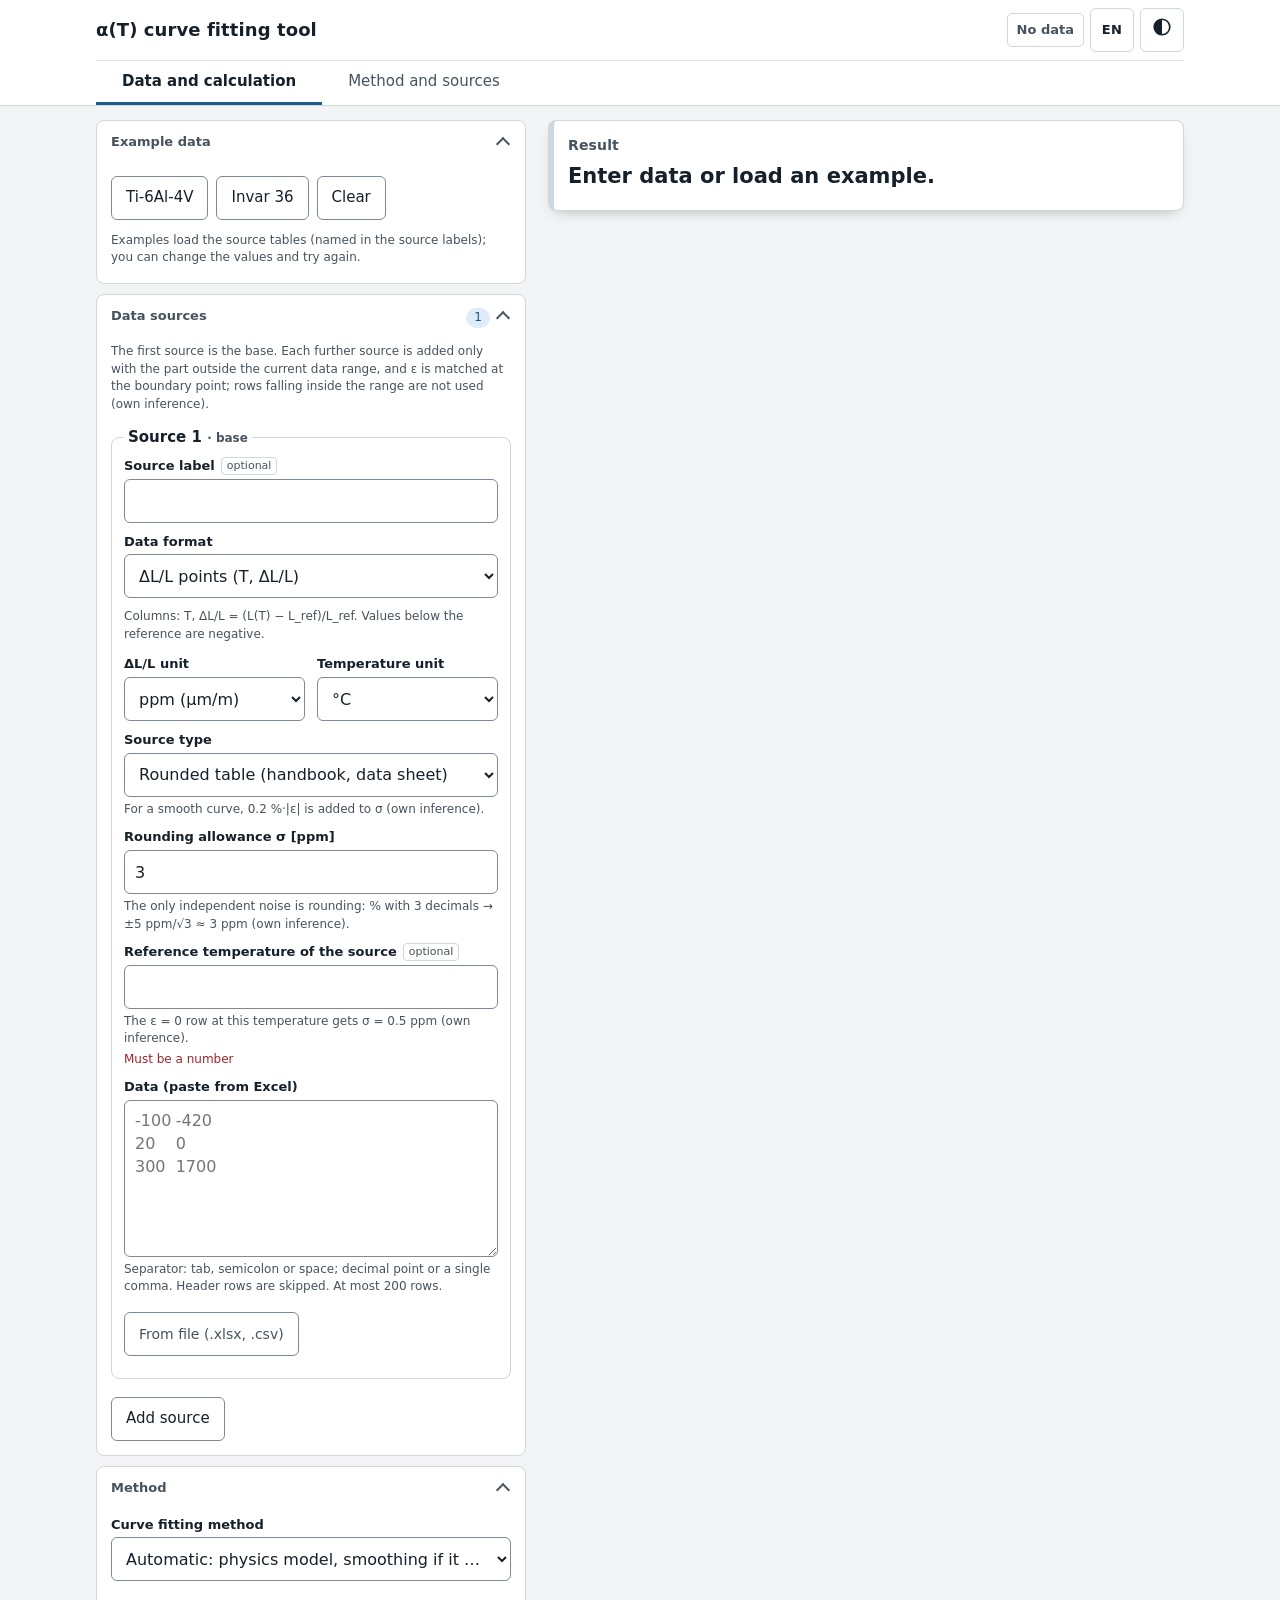
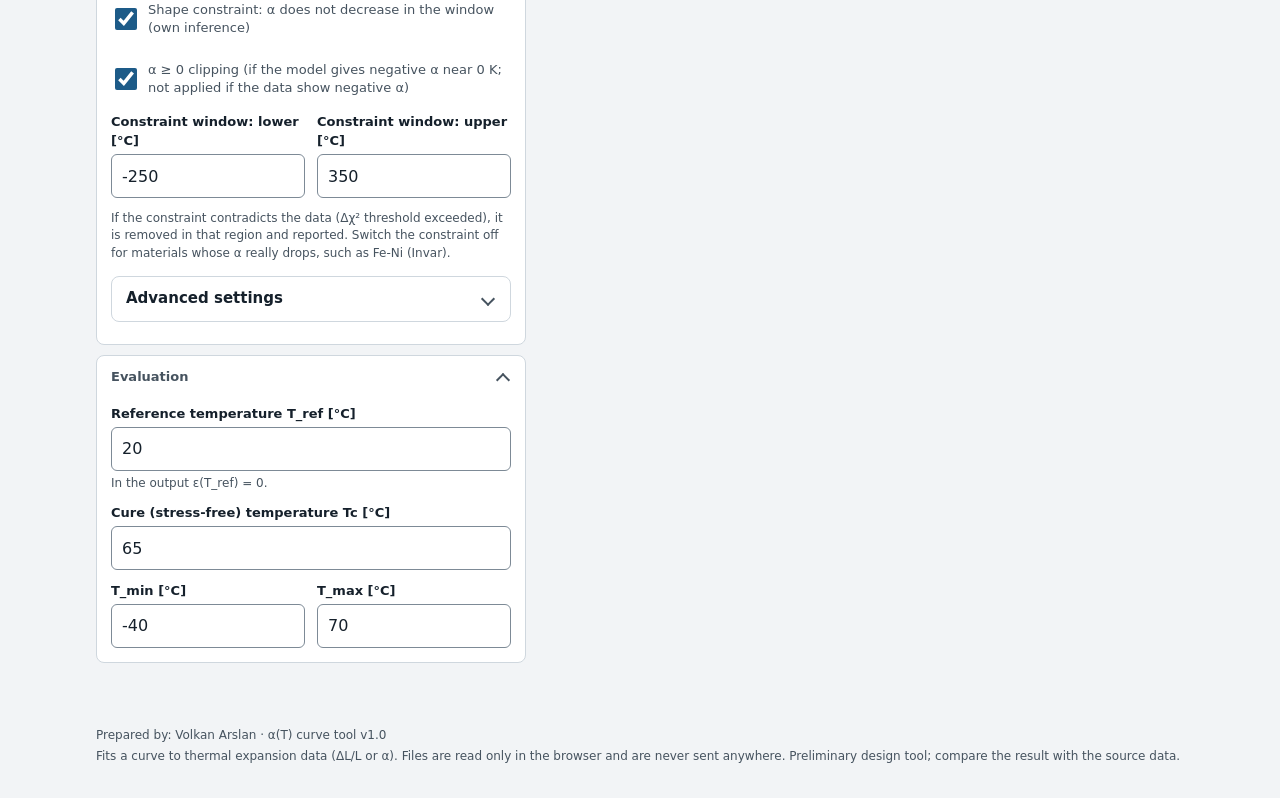
==== tools/alfa-egri/index.html @ 13cfe7b2 "Add files via upload" ====
<!DOCTYPE html>
<html lang="en">
<head>
<meta charset="utf-8">
<meta name="viewport" content="width=device-width, initial-scale=1, viewport-fit=cover">
<title>α(T) eğri oturtma aracı</title>
<script>try{var __t=localStorage.getItem("alfa-egri-v1-tema");if(__t===null){var __d=new Date(),__m=__d.getMonth(),__g=__d.getDate();__t=((__m===11&&__g>=15)||(__m===0&&__g<=6))?"holiday":"system"}if(__t==="light"||__t==="dark"||__t==="holiday"){document.documentElement.setAttribute("data-theme",__t);var __v=false;if(__t==="holiday"){var __s=JSON.parse(localStorage.getItem("athermal-bag-hesabi-v14-yilbasi")||"{}").variant,__d=new Date(),__h=__d.getHours()+__d.getMinutes()/60;__v=__s==="day"||(__s!=="night"&&((__h>=6&&__h<9.5?(__h-6)/5.25:(__h>=9.5&&__h<15?1:(__h>=15&&__h<16.5?1-(__h-15)/0.75:0)))>=0.5))}if(__v)document.documentElement.setAttribute("data-hol-var","day");document.documentElement.style.colorScheme=__t==="holiday"?(__v?"light":"dark"):__t}}catch(e){}try{var __l=null;try{__l=localStorage.getItem("athermal-bag-hesabi-v14-dil")}catch(e){}if(__l!=="tr"&&__l!=="de"&&__l!=="en"){var __a=navigator.languages&&navigator.languages.length?navigator.languages:[navigator.language||""];__l="en";for(var __i=0;__i<__a.length;__i++){var __p=String(__a[__i]||"").slice(0,2).toLowerCase();if(__p==="tr"||__p==="de"||__p==="en"){__l=__p;break}}}document.documentElement.setAttribute("lang",__l)}catch(e){document.documentElement.setAttribute("lang","en")}</script>
<style>
/* α(T) eğri aracı — görünüm. Athermal Bağ Hesabı web v3.0 src/style.css'ten kopyalanıp uyarlandı (2026-11-27 anlık kopya):
   açık/koyu tema jetonları, üst çubuk, sekmeler, düzen, girdi alanları, kartlar, grafikler, tema/dil menüsü, yazdırma, α(T) bileşenleri.
   Yılbaşı teması ve Athermal'e özgü bölümler alınmadı. Bu araca özgü kurallar dosyanın sonunda. */
:root{
  color-scheme: light;
  --bg:#f2f4f6; --surface:#ffffff; --surface2:#e9edf1; --ink:#15202b; --ink2:#46535f; --line:#cfd7de; --line2:#e1e6ea; --field-line:#7d8a96; --ph:#5d6a76;
  --accent:#1d5b88; --accent-ink:#ffffff; --focus:#0b63c4;
  --ok:#14683a; --ok-bg:#e1f2e7; --warn:#7f5200; --warn-bg:#fcefcf; --fail:#a1242a; --fail-bg:#fae3e2;
  --nodata:#46525d; --nodata-bg:#e4e9ed; --info:#195689; --info-bg:#dfecf8;
  --c-bond:#b4500f; --c-d1:#16783d; --c-d2:#7a3fa8; --c-d3:#8a6200; --c-d4:#b0177d; --c-d5:#1a6aa8; --asm:#9a4a08; --asm-bg:#fde3c8; --sel-bg:#fff2cc; --hatch:#aab4be;
  --font:system-ui, -apple-system, 'Segoe UI', Roboto, 'Noto Sans', Arial, sans-serif;
  --mono:ui-monospace, 'SF Mono', Menlo, Consolas, 'Roboto Mono', 'Noto Sans Mono', 'DejaVu Sans Mono', 'Droid Sans Mono', monospace;
}
@media (prefers-color-scheme: dark){
  :root:not([data-theme="light"]){
    color-scheme: dark;
    --bg:#10151a; --surface:#182028; --surface2:#212b35; --ink:#e5ebf0; --ink2:#a2afbc; --line:#334150; --line2:#27323d; --field-line:#6d7f91; --ph:#98a6b3;
    --accent:#74b3e4; --accent-ink:#0c1218; --focus:#8cc4f5;
    --ok:#83d6a0; --ok-bg:#16301f; --warn:#f0c468; --warn-bg:#3a2d0f; --fail:#ff9d9a; --fail-bg:#3f1c1c;
    --nodata:#aab5c0; --nodata-bg:#28323b; --info:#8fc4f3; --info-bg:#172c41;
  --c-bond:#f2a15f; --c-d1:#7fd79e; --c-d2:#c9a0ee; --c-d3:#e8c15a; --c-d4:#ffb3e6; --c-d5:#5fd4d0; --asm:#f5b27a; --asm-bg:#4a2c12; --sel-bg:#3b3515; --hatch:#4b5a68;
  }
}
/* açık tema açıkça seçildiyse (sistem koyu olsa da) tüm değişkenler yeniden yazılır: tarayıcıdaki iç içe medya/:not işleme farklarına bağlı kalmaz */
:root[data-theme="light"]{

  color-scheme: light;
  --bg:#f2f4f6; --surface:#ffffff; --surface2:#e9edf1; --ink:#15202b; --ink2:#46535f; --line:#cfd7de; --line2:#e1e6ea; --field-line:#7d8a96; --ph:#5d6a76;
  --accent:#1d5b88; --accent-ink:#ffffff; --focus:#0b63c4;
  --ok:#14683a; --ok-bg:#e1f2e7; --warn:#7f5200; --warn-bg:#fcefcf; --fail:#a1242a; --fail-bg:#fae3e2;
  --nodata:#46525d; --nodata-bg:#e4e9ed; --info:#195689; --info-bg:#dfecf8;
  --c-bond:#b4500f; --c-d1:#16783d; --c-d2:#7a3fa8; --c-d3:#8a6200; --c-d4:#b0177d; --c-d5:#1a6aa8; --asm:#9a4a08; --asm-bg:#fde3c8; --sel-bg:#fff2cc; --hatch:#aab4be;
  --font:system-ui, -apple-system, 'Segoe UI', Roboto, 'Noto Sans', Arial, sans-serif;
  --mono:ui-monospace, 'SF Mono', Menlo, Consolas, 'Roboto Mono', 'Noto Sans Mono', 'DejaVu Sans Mono', 'Droid Sans Mono', monospace;
}
:root[data-theme="dark"]{
  color-scheme: dark;
  --bg:#10151a; --surface:#182028; --surface2:#212b35; --ink:#e5ebf0; --ink2:#a2afbc; --line:#334150; --line2:#27323d; --field-line:#6d7f91; --ph:#98a6b3;
  --accent:#74b3e4; --accent-ink:#0c1218; --focus:#8cc4f5;
  --ok:#83d6a0; --ok-bg:#16301f; --warn:#f0c468; --warn-bg:#3a2d0f; --fail:#ff9d9a; --fail-bg:#3f1c1c;
  --nodata:#aab5c0; --nodata-bg:#28323b; --info:#8fc4f3; --info-bg:#172c41;
  --c-bond:#f2a15f; --c-d1:#7fd79e; --c-d2:#c9a0ee; --c-d3:#e8c15a; --c-d4:#ffb3e6; --c-d5:#5fd4d0; --asm:#f5b27a; --asm-bg:#4a2c12; --sel-bg:#3b3515; --hatch:#4b5a68;
}
/* Yılbaşı teması (dekor renkleri --hx-* yalnız holiday.js içinde): palet ayrı bir jeton kümesi; açık "karlı gün" türevi aynı adlarla eklenebilir */
:root[data-theme="holiday"]{
  color-scheme: dark;
  --bg:#0d1524; --surface:#142034; --surface2:#1c2a42; --ink:#edf2f8; --ink2:#b2bfd0; --line:#2d3c58; --line2:#223049; --field-line:#7a8dab; --ph:#9dabbf;
  --accent:#8cc8f0; --accent-ink:#0b1424; --focus:#ffd479;
  --ok:#83d6a0; --ok-bg:#16301f; --warn:#f0c468; --warn-bg:#3a2d0f; --fail:#ff9d9a; --fail-bg:#3f1c1c;
  --nodata:#aab5c0; --nodata-bg:#28323b; --info:#8fc4f3; --info-bg:#172c41;
  --c-bond:#f2a15f; --c-d1:#7fd79e; --c-d2:#c9a0ee; --c-d3:#e8c15a; --c-d4:#ffb3e6; --c-d5:#5fd4d0; --asm:#f5b27a; --asm-bg:#4a2c12; --sel-bg:#3b3515; --hatch:#4b5a68;
}
/* Yılbaşı "karlı gün" varyantı: aynı jeton adları, ayrı blok; seçim ayarlar panelinden (data-hol-var="day") */
:root[data-theme="holiday"][data-hol-var="day"]{
  color-scheme: light;
  --bg:#e4edf7; --surface:#f8fbff; --surface2:#e6eef8; --ink:#14202e; --ink2:#415163; --line:#b5c5d8; --line2:#d3deea; --field-line:#6a7e96; --ph:#51627a;
  --accent:#1a5a91; --accent-ink:#ffffff; --focus:#0b63c4;
  --ok:#14683a; --ok-bg:#e1f2e7; --warn:#7f5200; --warn-bg:#fcefcf; --fail:#a1242a; --fail-bg:#fae3e2;
  --nodata:#46525d; --nodata-bg:#e4e9ed; --info:#195689; --info-bg:#dfecf8;
  --c-bond:#b4500f; --c-d1:#16783d; --c-d2:#7a3fa8; --c-d3:#8a6200; --c-d4:#b0177d; --c-d5:#1a6aa8; --asm:#9a4a08; --asm-bg:#fde3c8; --sel-bg:#fff2cc; --hatch:#aab4be;
}
*{box-sizing:border-box}
[hidden]{display:none !important}
html{-webkit-text-size-adjust:100%}
body{margin:0;background:var(--bg);color:var(--ink);font:15px/1.45 var(--font);font-variant-numeric:tabular-nums;overflow-x:hidden}
button,input,select{font:inherit;color:inherit}
:focus-visible{outline:3px solid var(--focus);outline-offset:2px;border-radius:4px}
.wrap{max-width:1120px;margin:0 auto;padding-left:max(16px, env(safe-area-inset-left, 0px));padding-right:max(16px, env(safe-area-inset-right, 0px))}

/* üst çubuk */
.top{position:sticky;top:env(safe-area-inset-top, 0px);z-index:30;background:var(--surface);border-bottom:1px solid var(--line)}
.top .row1{display:flex;align-items:center;justify-content:space-between;gap:10px;padding-top:3px;padding-bottom:3px}
.top .row1>div{min-width:0}
.top h1{font-size:15px;line-height:1.2;margin:0;font-weight:600;letter-spacing:.005em;overflow:hidden;display:-webkit-box;-webkit-box-orient:vertical;-webkit-line-clamp:2;line-clamp:2;overflow-wrap:anywhere}
.chip{display:inline-block;border-radius:5px;padding:3px 9px;font-weight:600;font-size:13px;line-height:1.35;border:1px solid transparent;white-space:nowrap}
.top .chip{min-height:44px;display:inline-flex;align-items:center;flex:none;cursor:pointer}
.top .chip .cf{display:none}
.s-ok{color:var(--ok);background:var(--ok-bg);border-color:var(--ok);border-color:color-mix(in srgb,var(--ok) 35%,transparent)}
.s-warn{color:var(--warn);background:var(--warn-bg);border-color:var(--warn);border-color:color-mix(in srgb,var(--warn) 35%,transparent)}
.s-fail{color:var(--fail);background:var(--fail-bg);border-color:var(--fail);border-color:color-mix(in srgb,var(--fail) 35%,transparent)}
.s-nodata{color:var(--nodata);background:var(--nodata-bg);border-color:var(--nodata);border-color:color-mix(in srgb,var(--nodata) 35%,transparent)}
.s-info{color:var(--info);background:var(--info-bg);border-color:var(--info);border-color:color-mix(in srgb,var(--info) 35%,transparent)}
.s-none{color:var(--ink2);background:transparent;border-color:var(--line)}
.tabs{display:flex;gap:0;border-top:1px solid var(--line2)}
.tabs button{flex:1 1 auto;min-width:0;padding:0 6px;min-height:44px;background:transparent;border:0;border-bottom:3px solid transparent;font-weight:500;color:var(--ink2);cursor:pointer}
.tabs button[aria-selected="true"]{color:var(--ink);border-bottom-color:var(--accent);font-weight:600}

/* düzen */
main{display:grid;grid-template-columns:minmax(0,1fr);gap:16px;padding-top:14px;padding-bottom:40px}
#app[data-view="in"] #outPane,#app[data-view="in"] #docPane{display:none}
#app[data-view="out"] #inPane,#app[data-view="out"] #docPane{display:none}
#app[data-view="doc"] #inPane,#app[data-view="doc"] #outPane{display:none}
.tabs .td{display:none}
@media (min-width:900px){
  .tabs #tabOut{display:none}
  .tabs .tm{display:none}.tabs .td{display:inline}
  .tabs button{flex:0 0 auto;padding:0 26px}
  main{grid-template-columns:minmax(340px,430px) 1fr;align-items:start;gap:22px}
  #app[data-view="in"] #outPane,#app[data-view="in"] #inPane,#app[data-view="out"] #outPane,#app[data-view="out"] #inPane{display:block}   /* geniş ekranda girdi ve sonuç yan yana (Athermal düzeni) */
  #app[data-view="in"] #docPane,#app[data-view="out"] #docPane{display:none}
  #app[data-view="doc"] main{grid-template-columns:minmax(0,1fr)}
  #app[data-view="doc"] #docPane{display:block}
  .top .chip{max-width:none;min-height:34px}
  .top .chip .cf{display:inline}.top .chip .cs{display:none}
    .top .row1{padding-top:8px;padding-bottom:8px}
    .top h1{font-size:18px}
  /* α(T) aracı (kullanıcı 2026-11-27): sağ sütun kaydırma kutusu DEĞİL; yalnız üstteki sonuç kartı yapışkan, grafikler/rapor/tablo sayfayla akar.
     Yapışkanlığın kapsayıcısı #outPane olduğundan kart sütunun sonunda yukarı itilir; sonrasında tam genişlik bölüm olmadığı için üst üste binme olmaz (Athermal UX 3.2.7 sorunu). */
  #outPane{position:static;max-height:none;overflow:visible}
  #results>#verdict{position:sticky;top:calc(var(--hdr, 56px) + 12px);z-index:5;box-shadow:0 6px 14px -8px rgba(0,0,0,.35)}
}

/* girdiler */
details.grp{background:var(--surface);border:1px solid var(--line);border-radius:8px;margin-bottom:10px}
details.grp>summary{list-style:none;cursor:pointer;padding:12px 14px;min-height:44px;font-weight:600;display:flex;align-items:center;justify-content:space-between;gap:8px}
details.grp>summary::-webkit-details-marker{display:none}
details.grp>summary .gt{flex:1;min-width:0}
.gb{display:inline-flex;align-items:center;gap:8px;flex:none}
.badge{font-size:12px;font-weight:500;color:var(--info);background:var(--info-bg);border-radius:10px;padding:1px 8px;white-space:nowrap}
.dot{width:10px;height:10px;border-radius:50%;background:var(--fail);flex:none}
.inhead{display:flex;align-items:center;justify-content:space-between;gap:10px;margin-bottom:8px}
.inhead .tgl{display:flex;align-items:center;gap:8px;min-height:40px;font-size:13px;color:var(--ink2);cursor:pointer}
.tgl{display:flex;align-items:center;gap:8px;min-height:44px;margin-top:4px;font-size:13px;color:var(--ink2);cursor:pointer}
.tgl input{width:22px;height:22px;flex:none;accent-color:var(--accent)}
.notice{font-size:12.5px;color:var(--info);background:var(--info-bg);border-radius:5px;padding:4px 8px;margin-top:4px}
.hint{margin:0}
.lnk{white-space:nowrap;background:none;border:0;padding:0 2px;min-height:40px;color:var(--accent);text-decoration:underline;cursor:pointer;font-size:14px;text-align:left}
.undo{display:flex;align-items:center;justify-content:space-between;gap:10px;background:var(--info-bg);color:var(--info);border-radius:6px;padding:2px 12px;margin-bottom:10px;font-size:14px}
details.grp>summary::after,details.xp>summary::after{content:"";width:8px;height:8px;border-right:2px solid var(--ink2);border-bottom:2px solid var(--ink2);transform:rotate(45deg);margin-right:3px;flex:none;transition:transform .12s}
details[open]>summary::after{transform:rotate(-135deg)}
details.grp .body{padding:2px 14px 14px;display:grid;grid-template-columns:minmax(0,1fr);gap:12px}
details.grp .body>*{min-width:0}
.fld{display:block}
.fld .lab{display:block;font-size:13px;color:var(--ink2);margin-bottom:3px}
.fld .lab b{font-weight:600;color:var(--ink)}
.fld .opt,.prtdlg .opt{display:inline-block;font-size:11px;line-height:1.5;color:var(--ink2);border:1px solid var(--line);border-radius:4px;padding:0 5px;margin-left:6px;vertical-align:1px;font-weight:400}
.fld .sym{font-family:var(--mono);font-size:12px;color:var(--ink2);margin-left:4px}
.ctl{min-width:0;max-width:100%;display:flex;align-items:stretch;border:1px solid var(--field-line);border-radius:6px;background:var(--surface);min-height:44px}
.ctl:focus-within{border-color:var(--focus);box-shadow:0 0 0 2px var(--focus);box-shadow:0 0 0 2px color-mix(in srgb,var(--focus) 35%,transparent)}
.ctl input,.ctl select{flex:1;min-width:0;background:transparent;border:0;padding:8px 10px;outline:none;font-variant-numeric:tabular-nums;font-size:16px}
.ctl input::placeholder{color:var(--ph);opacity:1}
.ctl select{width:100%;max-width:100%;text-overflow:ellipsis;appearance:auto}
.ctl .unit{display:flex;align-items:center;padding:0 10px;color:var(--ink2);font-size:13px;border-left:1px solid var(--line2);white-space:nowrap}
.ctl.bad{border-color:var(--fail);box-shadow:0 0 0 1px var(--fail)}
.fld .meta{font-size:12px;color:var(--ink2);margin-top:4px;overflow-wrap:anywhere}
.fld .meta.warnx{color:var(--warn)}
.fld .err{font-size:12px;color:var(--fail);margin-top:3px}
.hint{font-size:12px;color:var(--ink2);margin:0 0 2px}
.btnrow{display:flex;gap:8px;flex-wrap:wrap;margin-top:6px}
.btn{min-height:44px;padding:0 14px;border-radius:6px;border:1px solid var(--field-line);background:var(--surface);cursor:pointer;font-weight:500}
.btn:hover{background:var(--surface2)}

/* sonuçlar */
.card{background:var(--surface);border:1px solid var(--line);border-radius:8px;padding:14px;margin-bottom:12px}
.card h2{font-size:14px;margin:0 0 8px;font-weight:600;letter-spacing:.01em;color:var(--ink2);text-transform:none}
.verdict{border-left-width:6px}
.verdict.v-ok{border-left-color:var(--ok)}.verdict.v-warn{border-left-color:var(--warn)}.verdict.v-fail{border-left-color:var(--fail)}
.verdict .big{font-size:21px;font-weight:600;line-height:1.25;margin:2px 0 6px}
.verdict.v-ok .big{color:var(--ok)}.verdict.v-warn .big{color:var(--warn)}.verdict.v-fail .big{color:var(--fail)}
.note-line{font-size:13px;color:var(--ink2);margin:6px 0 0}
.draw{margin-top:10px;border-top:1px dashed var(--line);padding-top:10px}
.draw .t{font-size:12px;font-weight:600;color:var(--ink2);margin-bottom:5px}
.draw ul{list-style:none;margin:0;padding:0;display:grid;gap:4px}
.draw li{font-family:var(--mono);font-size:14px;overflow-wrap:anywhere}
.draw .warnbox{font-size:14px;color:var(--warn);background:var(--warn-bg);border-radius:6px;padding:8px 10px}
.invbox{color:var(--fail);background:var(--fail-bg);border:1px solid var(--fail);border:1px solid color-mix(in srgb,var(--fail) 40%,transparent);border-radius:6px;padding:10px 12px;margin-top:8px}
.invbox ul{margin:6px 0 0;padding-left:20px}
.invbox .lnk{white-space:normal;color:var(--fail);display:inline;min-height:0;padding:6px 0;font-size:inherit;line-height:1.5}
.invbox li{padding:2px 0}
ol.dash{list-style:none;margin:0;padding:0}
ol.dash>li{border-top:1px solid var(--line2)}
ol.dash>li:first-child{border-top:0}
ol.dash>li.dsep{border-top:2px solid var(--line);padding:10px 0 2px}
.dsh{font-size:12px;font-weight:600;text-transform:uppercase;letter-spacing:.04em;color:var(--ink2)}
ol.dash>li.dsep p{margin:3px 0 0;color:var(--ink2)}
ol.dash details>summary{list-style:none;cursor:pointer;display:grid;grid-template-columns:22px minmax(0,1fr) auto;gap:8px;align-items:start;padding:10px 0;min-height:44px}
ol.dash details>summary::-webkit-details-marker{display:none}
.dash .no{font-family:var(--mono);font-size:13px;color:var(--ink2);padding-top:2px}
.dash .lbl{font-weight:500}
.dash .val{font-size:14px;color:var(--ink);overflow-wrap:anywhere;margin-top:1px}
.dash .num{font-family:var(--mono);font-size:13.5px}
.dash .chip{font-size:12px;margin-top:1px}
.dash .more{padding:0 0 12px 30px;font-size:13px;color:var(--ink2)}
.dash .more p{margin:0 0 7px}
.dash .more p.k{margin-bottom:5px}
.dash .more .k{font-weight:600;color:var(--ink)}
.recs{list-style:none;margin:0;padding:0;display:grid;gap:10px}
.recs li{font-size:14px;padding-left:12px;border-left:3px solid var(--line)}
.recs li.f-fail{border-left-color:var(--fail)}.recs li.f-warn{border-left-color:var(--warn)}.recs li.f-nodata{border-left-color:var(--nodata)}.recs li.f-info{border-left-color:var(--info)}.recs li.f-ok{border-left-color:var(--ok)}
.recs p{margin:2px 0 4px}
.recs ul.split{margin:2px 0 0;padding-left:18px}.recs ul.split li{border:0;padding:0 0 5px;font-size:14px}
.recs details.more2>summary{cursor:pointer;color:var(--accent);font-size:13px;min-height:32px;display:flex;align-items:center}
.recs .rh{font-weight:500;font-size:13px;margin-bottom:1px;color:var(--ink2)}   /* UX 3.2.6: kalın yalnız ilk cümlede (recHtml <b>) */
details.xp{background:var(--surface);border:1px solid var(--line);border-radius:8px;margin-bottom:8px}
details.xp>summary{list-style:none;cursor:pointer;padding:11px 14px;min-height:44px;font-weight:600;display:flex;align-items:center;justify-content:space-between;gap:8px}
details.xp>summary::-webkit-details-marker{display:none}
details.xp .body{padding:0 14px 14px;font-size:13.5px}
.tw{overflow-x:auto;-webkit-overflow-scrolling:touch;margin:6px 0 8px}
table{border-collapse:collapse;width:100%;font-size:13px}
th,td{text-align:left;padding:5px 8px;border-bottom:1px solid var(--line2);vertical-align:top}
th{font-weight:600;color:var(--ink2);font-size:12px;white-space:nowrap}
td.n,th.n{text-align:right;white-space:nowrap;font-family:var(--mono);font-size:12.5px}
tr.hl td{background:var(--info-bg)}
.kv{display:grid;grid-template-columns:minmax(7rem,1fr) minmax(0,auto);gap:3px 12px;margin:6px 0}
.kv .k{color:var(--ink2);overflow-wrap:anywhere}
.kv .v{text-align:right;font-family:var(--mono);font-size:12.5px;white-space:normal;overflow-wrap:anywhere;min-width:0;max-width:100%}
.sub{font-size:12px;font-weight:600;color:var(--ink2);margin:12px 0 2px}
.small{font-size:12px;color:var(--ink2)}
.src{font-size:12px;color:var(--ink2);margin:6px 0 0;overflow-wrap:anywhere}
footer{padding:14px 0 28px;font-size:12px;color:var(--ink2)}
footer p{margin:0 0 4px}
@media (prefers-reduced-motion:reduce){*{transition:none!important}}

/* grafikler */
.gwrap{display:grid;grid-template-columns:minmax(0,1fr);gap:16px}
.gcard{container-type:inline-size}
@container (min-width:820px){.gwrap{grid-template-columns:repeat(2,minmax(0,1fr))}}
.gt{font-size:13px;font-weight:600;color:var(--ink2);margin-bottom:4px}
svg.chart{display:block;width:100%;height:auto;max-width:720px;margin:0 auto;overflow:visible}
svg .ln{fill:none;stroke-width:1.6;vector-effect:non-scaling-stroke;stroke-linejoin:round}
svg .ln.lens{stroke:var(--accent);stroke-width:3}
svg .ln.housing{stroke:var(--ink);stroke-width:2}
svg .ln.bond,svg .ln.pad{stroke:var(--c-bond);stroke-width:1.6}
svg .ln.hole{stroke:var(--fail);stroke-width:1.8;stroke-dasharray:7 2 1.5 2}
svg .hline{stroke:var(--hatch);stroke-width:1}svg .hatchfill{stroke:none}
svg .ln.axis{stroke:var(--ink2);stroke-width:.8;stroke-dasharray:6 3}
svg .ln.tol{stroke:var(--fail);stroke-width:1.2}
svg .dash{stroke-dasharray:5 3}
svg .ln.d1{stroke:var(--c-d1);stroke-width:1.8}svg .ln.d2{stroke:var(--c-d2);stroke-width:1.8}svg .ln.d3{stroke:var(--c-d3);stroke-width:1.8}svg .ln.d4{stroke:var(--c-d4);stroke-width:1.8}svg .ln.d5{stroke:var(--c-d5);stroke-width:1.8}
svg text{stroke:none;stroke-dasharray:none;font-variant-numeric:tabular-nums}
svg text[aria-hidden="true"].hal{user-select:none;-webkit-user-select:none;fill:none;stroke:var(--surface);stroke-width:3.5px;stroke-linejoin:round;stroke-linecap:round;stroke-dasharray:none;paint-order:normal}
svg .lb{font:600 11px var(--font);fill:var(--ink2)}
svg .gr{stroke:var(--line2);stroke-width:1;vector-effect:non-scaling-stroke}
svg .zero{stroke:var(--ink2);stroke-width:1;vector-effect:non-scaling-stroke}
svg .tk{font:11px var(--font);font-variant-numeric:tabular-nums;fill:var(--ink2)}
svg .vl{font:600 12px var(--font);font-variant-numeric:tabular-nums;fill:var(--ink)}
svg .ax{font:600 12px var(--font);fill:var(--ink2)}
svg .cv{fill:none;stroke-width:2.2;vector-effect:non-scaling-stroke;stroke-linejoin:round}
svg .cv.tmin{stroke:var(--accent)}svg .cv.tmax{stroke:var(--c-d2);stroke-dasharray:7 3}
svg .mk{stroke:var(--ink2);stroke-width:1.2;stroke-dasharray:4 3;vector-effect:non-scaling-stroke}svg .mk.mid{stroke:var(--ink);stroke-dasharray:none;stroke-width:1.6}
svg line.lim{stroke:var(--ok);stroke-width:1.6;stroke-dasharray:6 3;vector-effect:non-scaling-stroke}svg text.lim{fill:var(--ok)}
svg .xh{stroke:var(--focus);stroke-width:1.5;vector-effect:non-scaling-stroke}
svg .dpt{stroke:var(--surface);stroke-width:1.5}svg .dpt.tmin{fill:var(--accent)}svg .dpt.tmax{fill:var(--c-d2)}
svg .ldr{stroke:var(--ink2);stroke-width:.9}svg .ldot{fill:var(--ink2);stroke:none}
svg .hitl{fill:none;stroke:transparent;stroke-width:16;vector-effect:non-scaling-stroke;pointer-events:stroke;cursor:pointer}
svg.dimmed .ln{opacity:.22}svg.dimmed .ln.hl{opacity:1;stroke-width:3.6}
svg .hit:focus-visible{outline:none;stroke:var(--focus);stroke-width:2}
svg .hitb{fill:transparent;cursor:pointer}svg .hitb:focus-visible{outline:none;fill:var(--focus);fill-opacity:.14;stroke:var(--focus);stroke-width:2}
svg .bar{pointer-events:none}
svg .hit{fill:transparent;cursor:crosshair;touch-action:pan-y}
svg .bar.ok{fill:var(--accent)}svg .bar.over{fill:var(--fail)}svg .bar.lim{fill:var(--ok)}
svg rect.bar.lim{stroke:none;stroke-dasharray:none}
.legend{display:flex;flex-wrap:wrap;gap:4px 14px;margin-top:6px;font-size:12px;color:var(--ink2)}
.lg{display:inline-flex;align-items:center;gap:6px;font:inherit;color:inherit;text-align:left}
button.lg{background:none;border:0;border-radius:4px;padding:5px 4px;min-height:32px;cursor:pointer}
button.lg.on{background:var(--surface2);color:var(--ink);font-weight:600}
.cw{min-width:0}
.sw{display:inline-block;width:18px;height:0;border-top:3px solid var(--ink)}
.sw.lens,.sw.tmin{border-color:var(--accent)}.sw.housing{border-color:var(--ink)}.sw.bond{border-color:var(--c-bond)}.sw.hole,.sw.tol{border-color:var(--fail)}.sw.tmax{border-color:var(--c-d2)}.sw.hole{border-top-style:dashed}.sw.mk.mid{border-top-style:solid;border-color:var(--ink)}
.sw.d1{border-color:var(--c-d1)}.sw.d2{border-color:var(--c-d2)}.sw.d3{border-color:var(--c-d3)}.sw.d4{border-color:var(--c-d4)}.sw.d5{border-color:var(--c-d5)}
.sw.mk{border-color:var(--ink2)}.sw.lim{border-color:var(--ok)}
.sw.dash{border-top-style:dashed}
.tip{margin-top:6px;font-size:13px;color:var(--ink);background:var(--surface2);border-radius:5px;padding:6px 9px;min-height:32px}

.btn.small{min-height:44px;font-size:14px}
.btn.small:disabled{color:var(--ok);font-weight:600;opacity:1;cursor:default;background:transparent}
.seg{display:flex;flex-wrap:wrap;gap:6px}
.seg .btn{flex:1 1 auto;min-width:0;padding:0 10px}
.seg .btn[aria-pressed="true"]{background:var(--accent);color:var(--accent-ink);border-color:var(--accent)}
.ctl textarea{flex:1;min-width:0;background:transparent;border:0;padding:8px 10px;outline:none;font:inherit;font-size:16px;color:inherit;min-height:72px;resize:vertical}
.btn.pri{background:var(--accent);color:var(--accent-ink);border-color:var(--accent)}
.btn.pri:hover{background:var(--accent);filter:brightness(1.08)}
.btn.pri:disabled{opacity:.5;cursor:default}
.notice.warn{color:var(--warn);background:var(--warn-bg)}
@media (hover:hover){
  .tabs button:hover{color:var(--ink);background:var(--surface2)}
  .fchip:not(.on):hover,button.lg:hover,.segb:not(.on):hover{background:var(--surface2)}
  ol.dash summary:hover,details.grp>summary:hover,details.xp>summary:hover{background:var(--surface2);background:color-mix(in srgb,var(--surface2) 60%,transparent)}
}
.hdrR{display:flex;align-items:center;gap:6px;flex:none}
.themebox{position:relative}
.themebtn{width:44px;height:44px;display:inline-flex;align-items:center;justify-content:center;background:transparent;border:1px solid var(--line);border-radius:6px;color:var(--ink);cursor:pointer;padding:0}
.themebtn:hover{background:var(--surface2)}
.thememenu{position:absolute;right:0;top:calc(100% + 4px);z-index:50;min-width:140px;background:var(--surface);border:1px solid var(--field-line);border-radius:8px;padding:4px;box-shadow:0 6px 18px rgba(0,0,0,.25);display:flex;flex-direction:column}
.thememenu[hidden]{display:none}
.thememenu button{min-height:44px;text-align:left;padding:0 12px;background:transparent;border:0;border-radius:6px;cursor:pointer;color:var(--ink);font-size:15px}
.thememenu button[aria-checked="true"]{background:var(--surface2);font-weight:600}
.langbtn{font-size:13px;font-weight:600;letter-spacing:.02em}
.langmenu button[aria-checked="true"]::after{content:" ✔"}
.thememenu button[aria-checked="true"]::after{content:" ✔";color:var(--accent)}
.thememenu button:hover{background:var(--surface2)}
.thememenu>#themeMenu{display:flex;flex-direction:column}
.thx{border-top:1px solid var(--line);margin-top:4px;padding-top:4px;display:flex;flex-direction:column}
.thx[hidden]{display:none}
.thx button{min-height:44px;text-align:left;padding:0 12px;background:transparent;border:0;border-radius:6px;cursor:pointer;color:var(--ink);font-size:15px;white-space:nowrap}
.thx button:hover{background:var(--surface2)}
.thx button[aria-disabled="true"]{opacity:.7;cursor:default}

.printonly{display:none}
.pin{width:100%;border-collapse:collapse;font-size:12px}
.pin th,.pin td{border-bottom:1px solid var(--line);padding:2px 6px;text-align:left;vertical-align:top}
.pin thead th{border-bottom:2px solid var(--ink)}
@page{size:A4;margin:14mm}
@media print{
  html:root,html:root[data-theme="dark"],html:root[data-theme="light"],html:root[data-theme="holiday"],html:root[data-theme="holiday"][data-hol-var]{
    color-scheme: light;
    --bg:#f2f4f6; --surface:#ffffff; --surface2:#e9edf1; --ink:#15202b; --ink2:#46535f; --line:#cfd7de; --line2:#e1e6ea; --field-line:#7d8a96; --ph:#5d6a76;
    --accent:#1d5b88; --accent-ink:#ffffff; --focus:#0b63c4;
    --ok:#14683a; --ok-bg:#e1f2e7; --warn:#7f5200; --warn-bg:#fcefcf; --fail:#a1242a; --fail-bg:#fae3e2;
    --nodata:#46525d; --nodata-bg:#e4e9ed; --info:#195689; --info-bg:#dfecf8;
    --c-bond:#b4500f; --c-d1:#16783d; --c-d2:#7a3fa8; --c-d3:#8a6200; --c-d4:#b0177d; --c-d5:#1a6aa8; --asm:#9a4a08; --asm-bg:#fde3c8; --sel-bg:#fff2cc; --hatch:#aab4be;
  }
  body{background:#fff;color:#000;font-size:11pt;-webkit-print-color-adjust:exact;print-color-adjust:exact}
  .top{position:static;border-bottom:1px solid #000}
  .top .tabs,.top .hdrR,#topChip,.themebox,.langbox,.inhead,.undo,.tip,.tgl,button:not(.keepprint),.lnk,.how,#docPane,#inPane,.more2 summary{display:none !important}
  #app[data-view] #outPane{display:block !important;position:static;max-height:none;overflow:visible}
  #app[data-view] main{display:block;padding-top:6px}
  .printonly{display:block}
  .card,.gcard,details.xp,details.xp2{break-inside:avoid;box-shadow:none;border:1px solid #888}
  details>summary{list-style:none}
  details.xp:not([open]),details.more2:not([open]),details.xp2:not([open]){display:none}
  details.xp>summary,details.xp2>summary{font-weight:600}
  svg.chart{max-width:16cm}
  .chip,.st,.verdict,.dash .st{-webkit-print-color-adjust:exact;print-color-adjust:exact;border:1px solid #000}
  .pin{break-inside:auto}
  footer.wrap{margin-top:10px;border-top:1px solid #000;padding-top:6px}
  details.lgd button{display:flex !important;border:0;background:none;padding:2px 0}
  a{color:#000;text-decoration:none}
}

.ineq{flex-direction:column;flex-wrap:nowrap;gap:2px}

select.ctl,select{color-scheme:inherit}
select option,select optgroup{background-color:var(--surface);color:var(--ink)}
select optgroup{font-weight:600;color:var(--ink2)}
select option:disabled{color:var(--ink2)}
.srt{max-width:100%}
.srt select{flex:1 1 0;min-width:0;max-width:100%;text-overflow:ellipsis}
.ineq>span{overflow-wrap:anywhere;min-width:0}
/* α(T) tablosu: görüntüleme penceresi, düzenleyici, form bölümü */
.atsr{position:absolute;width:1px;height:1px;overflow:hidden;clip:rect(0 0 0 0);clip-path:inset(50%);white-space:nowrap}
.btn.at-open{position:relative;padding:0 12px}
table.ct td .btn.at-open,.un .btn.at-open{min-height:32px}
dialog.atdlg{width:min(calc(100vw - 16px),720px);max-width:none;max-height:calc(100vh - 16px);max-height:calc(100dvh - 16px);padding:0;border:1px solid var(--line);border-radius:10px;background:var(--surface);color:var(--ink);box-shadow:0 12px 40px rgba(0,0,0,.35);overflow:auto;-webkit-overflow-scrolling:touch}
dialog.atdlg::backdrop{background:rgba(10,16,22,.55)}
dialog.atdlg:not([open]){display:none}
dialog.atdlg[open]{display:block}
.atd-h{position:sticky;top:0;z-index:3;display:flex;gap:10px;align-items:center;justify-content:space-between;padding:10px 14px;background:var(--surface);border-bottom:1px solid var(--line)}
.atd-h h2{margin:0;font-size:1.05rem;line-height:1.3;overflow-wrap:anywhere;min-width:0}
.atd-b{padding:10px 14px 16px;min-width:0}
.atd-b .kv{grid-template-columns:auto minmax(0,1fr)}.atd-b .kv .k{white-space:normal;min-width:0}.atd-b .kv .v{text-align:right}
.atstate{margin:8px 0;padding:6px 10px;border-radius:6px;background:var(--info-bg);color:var(--info);font-size:13.5px}
.atstate.s-ok{background:var(--ok-bg);color:var(--ok)}.atstate.s-warn{background:var(--warn-bg);color:var(--warn)}
.atiss{margin:8px 0;padding:6px 10px 6px 26px;border-radius:6px;font-size:13px;overflow-wrap:anywhere}
.atiss.warn{background:var(--warn-bg);color:var(--warn)}.atiss.err{background:var(--fail-bg);color:var(--fail)}
.atiss[hidden]{display:none}
.atchart{margin:8px 0 2px;min-width:0}
svg.atc{max-width:100%}
svg .atcv{stroke:var(--accent);stroke-width:2.4}
svg .atraw{stroke:var(--c-bond);stroke-width:2;stroke-dasharray:5 3;vector-effect:non-scaling-stroke}
svg .atrawc{fill:none;stroke:var(--c-bond);stroke-width:1.4;vector-effect:non-scaling-stroke}
svg .atpt{fill:var(--c-bond);stroke:var(--surface);stroke-width:1}
svg .atpt.dv{fill:var(--surface);stroke:var(--c-bond);stroke-width:1.6}
.atleg{display:flex;flex-wrap:wrap;gap:4px 14px;align-items:center;margin:2px 0 6px;color:var(--ink2)}
.atk{display:inline-block;width:18px;height:0;border-top:3px solid var(--accent);vertical-align:middle;margin-right:4px}
.atk.r{border-top:3px dashed var(--c-bond)}
.atk.h{height:10px;border:1px solid var(--hatch);background:repeating-linear-gradient(45deg,var(--hatch) 0 1px,transparent 1px 5px)}
.atseg{margin:8px 0}
.attw{max-height:50vh;overflow:auto;-webkit-overflow-scrolling:touch}
table.ct tr.atx td{color:var(--ink2);font-style:italic}
table.ct tr.hl td{background:var(--sel-bg);font-style:normal;color:var(--ink)}
.atfmt{border:1px solid var(--line);border-radius:8px;margin:8px 0;padding:6px 10px}
.atfmt legend{font-size:12.5px;color:var(--ink2);padding:0 4px}
.atfmt .tgl{display:flex;align-items:flex-start;gap:6px;min-height:32px;padding:3px 0}
.atrow2{display:grid;grid-template-columns:repeat(auto-fit,minmax(11rem,1fr));gap:4px 12px}
.atpoly{display:grid;grid-template-columns:repeat(auto-fit,minmax(8rem,1fr));gap:4px 12px}
.atfld .atsum{margin:2px 0 6px}
.atbtns{margin:4px 0;flex-wrap:wrap}
.atcons.warnx{color:var(--warn)}
@media (max-width:600px){
  dialog.atdlg{width:100vw;max-width:100vw;height:100vh;height:100dvh;max-height:none;border-radius:0;border:0}
  .atd-b{padding:8px 12px 16px}
  .attw{max-height:45vh}
}
@media print{dialog.atdlg{display:none!important}}
.srs{position:absolute;width:1px;height:1px;overflow:hidden;clip:rect(0 0 0 0);clip-path:inset(50%);white-space:nowrap;margin:0;padding:0;border:0}
.atfile{display:flex;flex-wrap:wrap;gap:6px 10px;align-items:center;margin:6px 0 2px}.atfile .atsheet{display:inline-flex;gap:6px;align-items:center;margin:0}

/* ===== α(T) eğri aracına özgü kurallar ===== */
.srcbox{border:1px solid var(--line);border-radius:8px;margin:0;padding:8px 12px 10px;display:grid;grid-template-columns:minmax(0,1fr);gap:10px;min-width:0;background:var(--surface)}
.srcbox legend{font-weight:600;padding:0 4px}
.srcact{display:flex;justify-content:flex-end;margin-top:-6px}
.srcst{margin:0}
.srcbox .atrow2,.srcbox .atpoly,details.grp .atrow2{min-width:0}
details.grp .body .fld .err{margin-top:3px}
.vlist{margin:4px 0 6px;padding-left:20px;font-size:13.5px}
.vlist li{padding:1px 0}
.kv.big3{margin-top:10px;border-top:1px dashed var(--line);padding-top:8px}
.kv.big3 .v{font-size:14px;font-weight:600;color:var(--ink)}
svg rect.rg{stroke:none}
svg rect.rg.ok{fill:var(--ok);fill-opacity:.13}
svg rect.rg.wr{fill:var(--warn);fill-opacity:.18}
svg .win{stroke:var(--c-d2);stroke-width:1.4;stroke-dasharray:2 3;vector-effect:non-scaling-stroke}
svg .lim2{stroke:var(--ink2);stroke-width:1;stroke-dasharray:5 4;vector-effect:non-scaling-stroke}
svg .cmpcv{stroke:var(--c-d1);stroke-width:1.8;stroke-dasharray:6 3}
.atk.cmp{border-top:3px dashed var(--c-d1)}
.atk.dot{width:9px;height:9px;border:0;border-radius:50%;background:var(--c-bond)}
.atk.rg{height:10px;border:0}.atk.rg.ok{background:var(--ok);opacity:.35}.atk.rg.wr{background:var(--warn);opacity:.4}
.atk.win{border-top:2px dotted var(--c-d2)}
.doc h3{font-size:14px;margin:12px 0 4px}
.doc p,.doc li{font-size:14px;max-width:72ch}
.doc ul{padding-left:20px;margin:4px 0}
#athTxt{font-family:var(--mono);font-size:13px;min-height:120px}
#results .gcard h2{margin-bottom:4px}
@media print{
  #exp,.btnrow,#g-ex{display:none !important}
  #results .card{break-inside:avoid}
  .attw{max-height:none;overflow:visible}
}
.lgi{display:inline-flex;align-items:center;gap:2px;white-space:normal}
/* telefonda karar etiketi yalnız simge (Athermal v2.10 kuralı) */
.top h1{overflow-wrap:normal;hyphens:auto}
.top .chip .ci{display:none}
@media (max-width:420px){
  .top .chip{position:relative;min-width:44px;justify-content:center;padding:3px 8px}
  .top .chip .cs{position:absolute;width:1px;height:1px;margin:-1px;overflow:hidden;clip:rect(0 0 0 0);white-space:nowrap}
  .top .chip .ci{display:inline;font-size:19px;line-height:1}
}
@media print{#results>#verdict{position:static;box-shadow:none}}

</style>
</head>
<body>
<div id="app" data-view="in">
  <header class="top">
    <div class="wrap">
      <div class="row1">
        <div>
          <h1>α(T) eğri oturtma aracı</h1>
        </div>
        <div class="hdrR">
          <button type="button" class="chip s-none" id="topChip" aria-label="Sonuç durumu; sonuca git"><span class="ci" aria-hidden="true">–</span><span class="cf">Veri yok</span><span class="cs">Veri yok</span></button>
          <div class="themebox langbox" translate="no">
            <button type="button" class="themebtn langbtn" id="langBtn" aria-haspopup="true" aria-expanded="false" aria-controls="langMenu" aria-label="Language / Dil: English">EN</button>
            <div class="thememenu langmenu" id="langMenu" role="radiogroup" aria-label="Language / Dil" hidden>
              <button type="button" role="radio" aria-checked="true" data-lang-opt="en" lang="en">English</button>
              <button type="button" role="radio" aria-checked="false" data-lang-opt="de" lang="de">Deutsch</button>
              <button type="button" role="radio" aria-checked="false" data-lang-opt="tr" lang="tr">Türkçe</button>
            </div>
          </div>
          <div class="themebox">
            <button type="button" class="themebtn" id="themeBtn" aria-haspopup="true" aria-expanded="false" aria-controls="themePop" aria-label="Tema: Sistem"><span id="themeIco" aria-hidden="true"></span></button>
            <div class="thememenu" id="themePop" hidden>
              <div id="themeMenu" role="radiogroup" aria-label="Tema">
                <button type="button" role="radio" aria-checked="true" data-theme-opt="system">Sistem</button>
                <button type="button" role="radio" aria-checked="false" data-theme-opt="light">Açık</button>
                <button type="button" role="radio" aria-checked="false" data-theme-opt="dark">Koyu</button>
                <button type="button" role="radio" aria-checked="false" data-theme-opt="holiday">Yılbaşı<span class="seas" hidden> (sezon: otomatik)</span></button>
              </div>
              <div id="holMenuX" class="thx" hidden>
                <button type="button" id="holRunBtn" aria-pressed="true">Karı durdur</button>
                <button type="button" id="holSetBtn" aria-haspopup="dialog">Yılbaşı efektleri…</button>
              </div>
            </div>
          </div>
        </div>
      </div>
      <div class="tabs" role="tablist" aria-label="Görünüm">
        <button type="button" role="tab" id="tabIn" aria-controls="inPane" aria-selected="true"><span class="tm">Girdiler</span><span class="td">Veri ve hesap</span></button>
        <button type="button" role="tab" id="tabOut" aria-controls="outPane" aria-selected="false" tabindex="-1">Sonuç</button>
        <button type="button" role="tab" id="tabDoc" aria-controls="docPane" aria-selected="false" tabindex="-1"><span class="tm">Yöntem</span><span class="td">Yöntem ve kaynaklar</span></button>
      </div>
    </div>
  </header>
  <main class="wrap">
    <div id="inPane" role="tabpanel" aria-labelledby="tabIn"><div id="inputs"></div></div>
    <div id="outPane" role="tabpanel" aria-labelledby="tabOut"><div id="results"></div></div>
    <div id="docPane" role="tabpanel" aria-labelledby="tabDoc"><div id="doc"></div></div>
  </main>
  <p id="srStatus" class="srs" role="status"></p>
  <footer class="wrap">
    <p>Hazırlayan: Volkan Arslan · α(T) eğri aracı v1.0</p>
    <p>Isıl genleşme verisine (ΔL/L ya da α) eğri oturtur. Dosyalar yalnız tarayıcıda okunur, hiçbir yere gönderilmez. Ön tasarım aracıdır; sonucu kaynak veriyle karşılaştırın.</p>
  </footer>
</div>
<script>
window.ATH_I18N={"langs":["en","de"],"n":[],"x":{"veri":["data","Daten"],"herhangi":["any","beliebig"],"GEÇER":["PASS","BESTEHT"],"Girdiler":["Inputs","Eingaben"],"sığmaz":["does not fit","passt nicht"],"Yılbaşı":["Holiday","Festtage"],"Tema: Yılbaşı":["Theme: Holiday","Farbschema: Festtage"],"Karı durdur":["Pause snow","Schnee anhalten"],"Karı başlat":["Resume snow","Schnee fortsetzen"],"Kar: hareket azaltma açık":["Snow: reduced motion is on","Schnee: Bewegung reduzieren ist aktiv"],"Yılbaşı efektleri…":["Holiday effects…","Festtagseffekte…"],"Yılbaşı efektleri":["Holiday effects","Festtagseffekte"],"Otomatik (saate göre)":["Automatic (by time of day)","Automatisch (nach Tageszeit)"],"Gece":["Night","Nacht"],"Karlı gün":["Snowy day","Verschneiter Tag"],"Efekt yoğunluğu":["Effect intensity","Effektstärke"],"Kapalı":["Off","Aus"],"Düşük":["Low","Niedrig"],"Orta":["Medium","Mittel"],"Manzara":["Scenery","Landschaft"],"Kar yağışı":["Snowfall","Schneefall"],"Biriken kar":["Settled snow","Liegender Schnee"],"Işık dizisi":["Light string","Lichterkette"],"Süsler":["Ornaments","Schmuck"],"Etkileşim: imleç ve dokunma":["Interaction: pointer and touch","Interaktion: Zeiger und Berührung"],"Işık deseni":["Light pattern","Lichtmuster"],"Işıldama":["Twinkle","Funkeln"],"Sırayla":["Chase","Lauflicht"],"Sabit":["Steady","Konstant"],"Işık renkleri":["Light colors","Lichterfarben"],"Klasik":["Classic","Klassisch"],"Buz":["Ice","Eis"],"Altın":["Gold","Gold"],"Süsleri düzenle":["Edit ornaments","Schmuck bearbeiten"],"Varsayılan süsler":["Default ornaments","Standardschmuck"],"Süsleri temizle":["Clear ornaments","Schmuck entfernen"],"Kapat":["Close","Schließen"],"Hareket azaltma açık: animasyonlar kapalı":["Reduced motion is on: animations are off","Bewegung reduzieren ist aktiv: Animationen aus"],"Pil düşük: efektler azaltıldı":["Battery low: effects reduced","Akku schwach: Effekte reduziert"],"Performans nedeniyle efektler azaltıldı":["Effects reduced for performance","Effekte aus Leistungsgründen reduziert"],"Süsler temizlendi":["Ornaments cleared","Schmuck entfernt"],"Varsayılan süsler yüklendi":["Default ornaments restored","Standardschmuck wiederhergestellt"],"Süs paleti":["Ornament palette","Schmuckpalette"],"Çam ekle":["Add tree","Tanne hinzufügen"],"Yıldız ekle":["Add star","Stern hinzufügen"],"Top süs ekle":["Add bauble","Kugel hinzufügen"],"Hediye ekle":["Add gift","Geschenk hinzufügen"],"Son süsü kaldır":["Remove last ornament","Letzten Schmuck entfernen"],"Bitti":["Done","Fertig"],"Kayan yıldız":["Shooting star","Sternschnuppe"],"Yeni yıl rozeti":["New Year badge","Neujahrsabzeichen"],"Kalan madde kalmayınca kar serpintisi":["Snow burst when no item fails any more","Schneeschauer, wenn kein Punkt mehr durchfällt"],"Kar oyunu (yuvarlama/fırlatma)":["Snow play (roll/throw)","Schneespiel (rollen/werfen)"],"Rüzgâr":["Wind","Wind"],"Karı temizle":["Clear snow","Schnee entfernen"],"Kar oyununu başlat":["Start snow play","Schneespiel starten"],"Kar oyunu: karı sürükleyerek top yap, hızlı bırakınca fırlar.":["Snow play: drag through snow to roll a ball; release quickly to throw.","Schneespiel: durch den Schnee ziehen, um eine Kugel zu rollen; schnell loslassen zum Werfen."],"Kar oyunu: hareket azaltma açık":["Snow play: reduced motion is on","Schneespiel: Bewegung reduzieren ist aktiv"],"Kar oyunu":["Snow play","Schneespiel"],"Birikim hızı":["Accumulation speed","Ansammlungsgeschwindigkeit"],"Yavaş":["Slow","Langsam"],"Normal":["Normal","Normal"],"Hızlı":["Fast","Schnell"],"Kedi":["Cat","Katze"],"Arada uğrar":["Visits now and then","Kommt ab und zu vorbei"],"Hep burada":["Always here","Immer da"],"Kedi rengi":["Cat colour","Katzenfarbe"],"Kedi sayısı":["Number of cats","Anzahl der Katzen"],"Rastgele":["Random","Zufällig"],"Gri tekir":["Grey tabby","Grau getigert"],"Turuncu":["Ginger","Rot getigert"],"Siyah":["Black","Schwarz"],"Karı temizle (buldozer)":["Clear snow (bulldozer)","Schnee räumen (Bulldozer)"],"Karı temizle (kar topları ve kardan adamlar da gider)":["Clear snow (snowballs and snowmen go too)","Schnee entfernen (Schneebälle und Schneemänner verschwinden auch)"],"Mum ekle":["Add candle","Kerze hinzufügen"],"Çan ekle":["Add bell","Glocke hinzufügen"],"Tema: Sistem":["Theme: System","Farbschema: System"],"Otomatik yalnız saate bakar (09–16 arası gündüz, diğer saatler gece); sistem koyu modu yalnız “Sistem” temasını etkiler.":["Automatic looks only at the clock (day 09–16, night at other hours); the system dark mode affects only the “System” theme.","Automatisch richtet sich nur nach der Uhrzeit (Tag 09–16, sonst Nacht); der dunkle Systemmodus wirkt nur auf das Thema „System“."],"α_N: kür → T_min sekant α":["α_N: secant α from cure to T_min","α_N: Sekanten-α von der Aushärtung bis T_min"],"α_X: kür → T_max sekant α":["α_X: secant α from cure to T_max","α_X: Sekanten-α von der Aushärtung bis T_max"],"Sıcaklık birimi":["Temperature unit","Temperatureinheit"],"Geçerlilik aralığı":["Validity range","Gültigkeitsbereich"],"Aralık ortalaması":["Interval mean","Intervallmittel"],"Anlık α noktaları":["Instantaneous α points","Momentane α-Punkte"],"ΔL/L noktaları":["ΔL/L points","ΔL/L-Punkte"],"Polinom α(T)":["Polynomial α(T)","Polynom α(T)"],"Veri biçimi":["Data format","Datenformat"],"Sütunlar: T, anlık α.":["Columns: T, instantaneous α.","Spalten: T, momentanes α."],"ΔL/L (boyutsuz)":["ΔL/L (dimensionless)","ΔL/L (dimensionslos)"],"ΔL/L birimi":["ΔL/L unit","ΔL/L-Einheit"],"α birimi":["α unit","α-Einheit"],"Veri (Excel’den yapıştırın)":["Data (paste from Excel)","Daten (aus Excel einfügen)"],"Referans sıcaklığı T_ref":["Reference temperature T_ref","Referenztemperatur T_ref"],"Geçerlilik aralığı: alt sınır":["Validity range: lower limit","Gültigkeitsbereich: untere Grenze"],"Geçerlilik aralığı: üst sınır":["Validity range: upper limit","Gültigkeitsbereich: obere Grenze"],"Kaynak etiketi":["Source label","Quellenangabe"],"α(T) verisi":["α(T) data","α(T)-Daten"],"Kaldır":["Remove","Entfernen"],"Veri gir":["Enter data","Daten eingeben"],"yuva":["housing","Fassung"],"(sezon: otomatik)":["(season: automatic)","(Saison: automatisch)"],"α(T) = a0 + a1·T + a2·T² + a3·T³ + a4·T⁴; boş katsayı 0 sayılır, geçerlilik aralığı zorunludur.":["α(T) = a0 + a1·T + a2·T² + a3·T³ + a4·T⁴; an empty coefficient counts as 0, the validity range is required.","α(T) = a0 + a1·T + a2·T² + a3·T³ + a4·T⁴; ein leerer Koeffizient zählt als 0, der Gültigkeitsbereich ist erforderlich."],"Yazdır":["Print","Drucken"],"Dosyadan al (.xlsx, .csv)":["From file (.xlsx, .csv)","Aus Datei (.xlsx, .csv)"],"Sayfa":["Sheet","Blatt"],"Okunuyor…":["Reading…","Wird gelesen…"],"Dosya okunamadı.":["The file could not be read.","Die Datei konnte nicht gelesen werden."],"Dosyada sayfa yok.":["The file has no sheets.","Die Datei enthält keine Blätter."],"Bu dosya türü okunamıyor; .xlsx ya da .csv olarak kaydedin.":["This file type cannot be read; save it as .xlsx or .csv.","Dieser Dateityp kann nicht gelesen werden; als .xlsx oder .csv speichern."],"Dosya çok büyük (en çok 5 MB).":["The file is too large (max. 5 MB).","Die Datei ist zu groß (max. 5 MB)."],"Bu tarayıcı .xlsx açamıyor; dosyayı .csv olarak kaydedin.":["This browser cannot open .xlsx; save the file as .csv.","Dieser Browser kann .xlsx nicht öffnen; die Datei als .csv speichern."],"Kendi çıkarım":["Own inference","Eigene Herleitung"],"Gelişmiş":["Advanced","Erweitert"],"(kendi çıkarım)":["(own inference)","(eigene Herleitung)"]},"t":{"Athermal Bağ Hesabı":["Athermal Bond Calculator","Athermale Klebung"],"Açık":["Light","Hell"],"GEÇER":["PASS","BESTANDEN"],"Girdiler":["Inputs","Eingaben"],"Görünüm":["View","Ansicht"],"Hazırlayan:":["Prepared by:","Erstellt von:"],"Hesap":["Calculation","Berechnung"],"Karşılaştırma":["Comparison","Vergleich"],"Koyu":["Dark","Dunkel"],"Kür (gerilmesiz) sıcaklığı":["Cure (stress-free) temperature","Aushärtetemperatur (spannungsfrei)"],"Sistem":["System","System"],"Sonuç":["Result","Ergebnis"],"Sıcaklık":["Temperature","Temperatur"],"Tema":["Theme","Design"],"Tema: Sistem":["Theme: System","Design: System"],"dışında":["outside","außerhalb"],"isteğe bağlı":["optional","optional"],"içinde":["inside","innerhalb"],"seçili":["selected","gewählt"],"{#0} elle":["{#0} manual","{#0} manuell"],"{#0} ⚠ {#1}–{#2} dışında":["{#0} ⚠ outside {#1}–{#2}","{#0} ⚠ außerhalb {#1}–{#2}"],"Girdi":["Input","Eingabe"],"Değer":["Value","Wert"],"Tablo":["Table","Tabelle"],"Yuva":["Housing","Fassung"],"Düzenle":["Edit","Bearbeiten"],"Kaynak":["Source","Quelle"],"Dosya okunamadı.":["The file could not be read.","Die Datei konnte nicht gelesen werden."],"Metal":["Metal","Metall"],"Otomatik":["Auto","Automatisch"],"{#0} satır":["{#0} rows","{#0} Zeilen"],"akma {#0}":["yield {#0}","Streckgrenze {#0}"],"En çok {#0} etiket":["At most {#0} tags","Höchstens {#0} Tags"],"Girdilerde hata var":["There is an error in the inputs","Die Eingaben enthalten einen Fehler"],"oran":["ratio","Verhältnis"],"geçer":["passes","besteht"],"yuva":["housing","Fassung"],"Oran":["Ratio","Verhältnis"],"Mutlu yıllar {#0}":["Happy New Year {#0}","Frohes neues Jahr {#0}"],"Karşılaştır":["Compare","Vergleichen"],"Aralık":["Range","Bereich"],"Yazdır / PDF":["Print / PDF","Drucken / PDF"],"Veri":["Data","Daten"],"{#0} satır okundu":["{#0} rows read","{#0} Zeilen gelesen"],"Satır {#0}":["Row {#0}","Zeile {#0}"],"{#0} uyarı":["{#0} warnings","{#0} Warnungen"],"{#0} eşleşme":["{#0} matches","{#0} Treffer"],"{#0} satır alındı:":["{#0} rows taken:","{#0} Zeilen übernommen:"],"α(T) eğri oturtma aracı":["α(T) curve fitting tool","α(T)-Kurvenanpassung"],"Veri yok":["No data","Keine Daten"],"Sonuç durumu; sonuca git":["Result status; go to result","Ergebnisstatus; zum Ergebnis"],"Tema: Açık":["Theme: Light","Design: Hell"],"Tema: Koyu":["Theme: Dark","Design: Dunkel"],"Veri ve hesap":["Data and calculation","Daten und Berechnung"],"Yöntem":["Method","Methode"],"Yöntem ve kaynaklar":["Method and sources","Methode und Quellen"],"Hazırlayan: Volkan Arslan · α(T) eğri aracı v1.0":["Prepared by: Volkan Arslan · α(T) curve tool v1.0","Erstellt von: Volkan Arslan · α(T)-Kurvenwerkzeug v1.0"],"Isıl genleşme verisine (ΔL/L ya da α) eğri oturtur. Dosyalar yalnız tarayıcıda okunur, hiçbir yere gönderilmez. Ön tasarım aracıdır; sonucu kaynak veriyle karşılaştırın.":["Fits a curve to thermal expansion data (ΔL/L or α). Files are read only in the browser and are never sent anywhere. Preliminary design tool; compare the result with the source data.","Passt eine Kurve an Wärmeausdehnungsdaten (ΔL/L oder α) an. Dateien werden nur im Browser gelesen und nirgendwohin gesendet. Werkzeug für den Vorentwurf; vergleichen Sie das Ergebnis mit den Quelldaten."],"Hazırlayan: Volkan Arslan · Ön tasarım aracıdır; sonucu kaynak veriyle karşılaştırın.":["Prepared by: Volkan Arslan · Preliminary design tool; compare the result with the source data.","Erstellt von: Volkan Arslan · Werkzeug für den Vorentwurf; vergleichen Sie das Ergebnis mit den Quelldaten."],"Örnek veri":["Example data","Beispieldaten"],"Temizle":["Clear","Leeren"],"Örnekler kaynak tablolarını yükler (kaynak etiketlerinde yazılı); değerleri değiştirip yeniden deneyebilirsiniz.":["Examples load the source tables (named in the source labels); you can change the values and try again.","Die Beispiele laden die Quelltabellen (in den Quellenbezeichnungen genannt); Sie können die Werte ändern und erneut versuchen."],"Veri kaynakları":["Data sources","Datenquellen"],"İlk kaynak tabandır. Sonraki her kaynak, mevcut veri aralığının dışında kalan kısmıyla eklenir ve sınır noktasında ε eşitlenir; aralığın içine düşen satırlar alınmaz (kendi çıkarım).":["The first source is the base. Each further source is added only with the part outside the current data range, and ε is matched at the boundary point; rows falling inside the range are not used (own inference).","Die erste Quelle ist die Basis. Jede weitere Quelle wird nur mit dem Teil außerhalb des bisherigen Datenbereichs ergänzt, ε wird am Grenzpunkt angeglichen; Zeilen innerhalb des Bereichs werden nicht übernommen (eigene Annahme)."],"Kaynak {#0}":["Source {#0}","Quelle {#0}"],"· taban":["· base","· Basis"],"Kaldır":["Remove","Entfernen"],"Kaynağı kaldır: {#0}":["Remove source: {#0}","Quelle entfernen: {#0}"],"Kaynak etiketi":["Source label","Quellenbezeichnung"],"Veri biçimi":["Data format","Datenformat"],"Aralık ortalaması (T1, T2, α)":["Interval mean (T1, T2, α)","Intervallmittel (T1, T2, α)"],"Anlık α noktaları (T, α)":["Instantaneous α points (T, α)","Momentane α-Punkte (T, α)"],"ΔL/L noktaları (T, ΔL/L)":["ΔL/L points (T, ΔL/L)","ΔL/L-Punkte (T, ΔL/L)"],"Polinom α(T)":["Polynomial α(T)","Polynom α(T)"],"Sütunlar: T1, T2, T1'den T2'ye ortalama α. Satırlar bağımsızdır: ε(T2) = ε(T1) + α·(T2 − T1); T1 o ana kadarki veri aralığında olmalı. Tek sütun: yalnız ortalama α değerleri (başlangıç sıcaklığı ve adımla, ardışık aralıklar).":["Columns: T1, T2, mean α from T1 to T2. Rows are independent: ε(T2) = ε(T1) + α·(T2 − T1); T1 must lie in the data range built so far. Single column: mean α values only (with start temperature and step, consecutive intervals).","Spalten: T1, T2, mittleres α von T1 bis T2. Die Zeilen sind unabhängig: ε(T2) = ε(T1) + α·(T2 − T1); T1 muss im bisher aufgebauten Datenbereich liegen. Eine Spalte: nur mittlere α-Werte (mit Starttemperatur und Schritt, aufeinanderfolgende Intervalle)."],"Sütunlar: T, anlık α. ΔL/L yamuk kuralıyla toplanır.":["Columns: T, instantaneous α. ΔL/L is summed with the trapezoidal rule.","Spalten: T, momentanes α. ΔL/L wird mit der Trapezregel aufsummiert."],"Sütunlar: T, ΔL/L = (L(T) − L_ref)/L_ref. Referansın altında değerler negatiftir.":["Columns: T, ΔL/L = (L(T) − L_ref)/L_ref. Values below the reference are negative.","Spalten: T, ΔL/L = (L(T) − L_ref)/L_ref. Unterhalb der Referenz sind die Werte negativ."],"α(T) = a0 + a1·T + a2·T² + a3·T³ + a4·T⁴; boş katsayı {#0} sayılır, geçerlilik aralığı zorunludur. {#1} °C adımla örneklenir.":["α(T) = a0 + a1·T + a2·T² + a3·T³ + a4·T⁴; an empty coefficient counts as {#0}, the validity range is required. Sampled in {#1} °C steps.","α(T) = a0 + a1·T + a2·T² + a3·T³ + a4·T⁴; ein leerer Koeffizient zählt als {#0}, der Gültigkeitsbereich ist Pflicht. Abgetastet in {#1}-°C-Schritten."],"ΔL/L birimi":["ΔL/L unit","ΔL/L-Einheit"],"α birimi":["α unit","α-Einheit"],"ΔL/L (boyutsuz)":["ΔL/L (dimensionless)","ΔL/L (dimensionslos)"],"Sıcaklık birimi":["Temperature unit","Temperatureinheit"],"Kaynak türü":["Source type","Quellentyp"],"Yuvarlanmış tablo (el kitabı, veri sayfası)":["Rounded table (handbook, data sheet)","Gerundete Tabelle (Handbuch, Datenblatt)"],"Düzgün eğri (denklem, değerlendirilmiş veri)":["Smooth curve (equation, evaluated data)","Glatte Kurve (Gleichung, bewertete Daten)"],"Düzgün eğride σ'ya ayrıca %{#0}·|ε| eklenir (kendi çıkarım).":["For a smooth curve, {#0} %·|ε| is added to σ (own inference).","Bei einer glatten Kurve wird zu σ zusätzlich {#0} %·|ε| addiert (eigene Annahme)."],"Yuvarlama payı σ [ppm]":["Rounding allowance σ [ppm]","Rundungsanteil σ [ppm]"],"Bağımsız gürültü yalnız yuvarlamadır: % ile {#0} ondalık → ±{#1} ppm/√{#2} ≈ {#3} ppm (kendi çıkarım).":["The only independent noise is rounding: % with {#0} decimals → ±{#1} ppm/√{#2} ≈ {#3} ppm (own inference).","Unabhängiges Rauschen ist nur die Rundung: % mit {#0} Nachkommastellen → ±{#1} ppm/√{#2} ≈ {#3} ppm (eigene Annahme)."],"α yuvarlama payı (yarım basamak) [×{#0}⁻⁶/K]":["α rounding allowance (half digit) [×{#0}⁻⁶/K]","α-Rundungsanteil (halbe Stelle) [×{#0}⁻⁶/K]"],"Aralık için σ = max({#0}, payı/√{#1}·|T2 − T1|) ppm (kendi çıkarım).":["Per interval σ = max({#0}, allowance/√{#1}·|T2 − T1|) ppm (own inference).","Je Intervall σ = max({#0}, Anteil/√{#1}·|T2 − T1|) ppm (eigene Annahme)."],"Kaynağın referans sıcaklığı":["Reference temperature of the source","Referenztemperatur der Quelle"],"Bu sıcaklıktaki ε = {#0} satırına σ = {#1} ppm verilir (kendi çıkarım).":["The ε = {#0} row at this temperature gets σ = {#1} ppm (own inference).","Die Zeile ε = {#0} bei dieser Temperatur erhält σ = {#1} ppm (eigene Annahme)."],"Geçerlilik aralığı: alt sınır":["Validity range: lower limit","Gültigkeitsbereich: untere Grenze"],"Geçerlilik aralığı: üst sınır":["Validity range: upper limit","Gültigkeitsbereich: obere Grenze"],"Veri (Excel’den yapıştırın)":["Data (paste from Excel)","Daten (aus Excel einfügen)"],"Ayırıcı: sekme, noktalı virgül ya da boşluk; ondalık için nokta ya da tek virgül. Başlık satırları atlanır. En çok {#0} satır.":["Separator: tab, semicolon or space; decimal point or a single comma. Header rows are skipped. At most {#0} rows.","Trennzeichen: Tabulator, Semikolon oder Leerzeichen; Dezimalpunkt oder ein einzelnes Komma. Kopfzeilen werden übersprungen. Höchstens {#0} Zeilen."],"Dosyadan al (.xlsx, .csv)":["Import from file (.xlsx, .csv)","Aus Datei laden (.xlsx, .csv)"],"Sayfa":["Sheet","Blatt"],"Tek sütun için başlangıç sıcaklığı":["Start temperature for a single column","Starttemperatur bei einer Spalte"],"Tek sütun için adım":["Step for a single column","Schritt bei einer Spalte"],"eklenen {#0}, aralık içinde kalıp alınmayan {#1}":["added {#0}, not used (inside the range) {#1}","ergänzt {#0}, nicht übernommen (im Bereich) {#1}"],"Kaynak ekle":["Add source","Quelle hinzufügen"],"Eğri oturtma yöntemi":["Curve fitting method","Anpassungsmethode"],"Otomatik: fizik modeli, oturmazsa düzgünleştirme":["Automatic: physics model, smoothing if it does not fit","Automatisch: physikalisches Modell, Glättung falls es nicht passt"],"Fizik modeli (Grüneisen–Debye)":["Physics model (Grüneisen–Debye)","Physikalisches Modell (Grüneisen–Debye)"],"Düzgünleştirme (Whittaker–Henderson)":["Smoothing (Whittaker–Henderson)","Glättung (Whittaker–Henderson)"],"Polinom: α {#0}. derece (ε {#1}. derece)":["Polynomial: α degree {#0} (ε degree {#1})","Polynom: α Grad {#0} (ε Grad {#1})"],"Polinomun türevi olan α güvenilmez: seyrek veride ve veri uçlarında kontrolden çıkabilir. NIST kriyojenik veri tabanı makalesi de uzama denkleminin α’yı iyi vermediğini belirtir. Karşılaştırma amaçlıdır.":["α as the derivative of the polynomial is unreliable: with sparse data and at the data ends it can run out of control. The NIST cryogenic database paper also states that the expansion equation does not give α well. For comparison only.","α als Ableitung des Polynoms ist unzuverlässig: bei spärlichen Daten und an den Datenenden kann es ausbrechen. Auch der Artikel zur NIST-Kryo-Datenbank stellt fest, dass die Dehnungsgleichung α nicht gut wiedergibt. Nur zum Vergleich."],"Şekil kısıtı: pencerede α azalmaz (kendi çıkarım)":["Shape constraint: α does not decrease in the window (own inference)","Formbedingung: α nimmt im Fenster nicht ab (eigene Annahme)"],"Kısıt penceresi: alt [°C]":["Constraint window: lower [°C]","Bedingungsfenster: unten [°C]"],"Kısıt penceresi: üst [°C]":["Constraint window: upper [°C]","Bedingungsfenster: oben [°C]"],"Kısıt veriyle çelişirse (Δχ² eşiği aşılırsa) o bölgede kaldırılır ve raporlanır. Fe-Ni (Invar) gibi α’sı gerçekten düşen malzemelerde kısıtı kapatın.":["If the constraint contradicts the data (Δχ² threshold exceeded), it is removed in that region and reported. Switch the constraint off for materials whose α really drops, such as Fe-Ni (Invar).","Widerspricht die Bedingung den Daten (Δχ²-Schwelle überschritten), wird sie in diesem Bereich aufgehoben und gemeldet. Bei Werkstoffen, deren α tatsächlich abfällt, wie Fe-Ni (Invar), die Bedingung ausschalten."],"Gelişmiş ayarlar":["Advanced settings","Erweiterte Einstellungen"],"Model göreli belirsizliği f [%]":["Model relative uncertainty f [%]","Relative Modellunsicherheit f [%]"],"Model yeterliliği σ_m = √(σ² + (f·|ε|)² + ({#0}·max|ε|)²) ile sınanır (kendi çıkarım).":["Model adequacy is tested with σ_m = √(σ² + (f·|ε|)² + ({#0}·max|ε|)²) (own inference).","Die Modelleignung wird mit σ_m = √(σ² + (f·|ε|)² + ({#0}·max|ε|)²) geprüft (eigene Annahme)."],"Model kabul eşiği χ²/N":["Model acceptance threshold χ²/N","Annahmeschwelle Modell χ²/N"],"Varsayılan {#0} (kendi çıkarım).":["Default {#0} (own inference).","Standard {#0} (eigene Annahme)."],"Kısıt bırakma eşiği Δχ²":["Constraint release threshold Δχ²","Schwelle zum Aufheben der Bedingung Δχ²"],"Varsayılan {#0}: {#1} serbestlik dereceli χ² için yaklaşık %{#2} (kendi çıkarım).":["Default {#0}: about {#2} % for χ² with {#1} degree of freedom (own inference).","Standard {#0}: etwa {#2} % für χ² mit {#1} Freiheitsgrad (eigene Annahme)."],"Ek σ tabanı: eğim [ppm/K]":["Extra σ floor: slope [ppm/K]","Zusätzliche σ-Untergrenze: Steigung [ppm/K]"],"Ek σ tabanı: üst sınır [ppm]":["Extra σ floor: upper limit [ppm]","Zusätzliche σ-Untergrenze: Obergrenze [ppm]"],"Ek taban σ_ek = min(eğim·|T − T_ref|, üst sınır), yuvarlanmış tablo noktalarına eklenir: lot ve ısıl işlem farkı büyük malzemeler için (kendi çıkarım). {#0} = kapalı.":["The extra floor σ_ex = min(slope·|T − T_ref|, upper limit) is added to rounded-table points: for materials with large lot and heat-treatment scatter (own inference). {#0} = off.","Die zusätzliche Untergrenze σ_zus = min(Steigung·|T − T_ref|, Obergrenze) wird zu Punkten gerundeter Tabellen addiert: für Werkstoffe mit großer Chargen- und Wärmebehandlungsstreuung (eigene Annahme). {#0} = aus."],"Kısıtsız düzgünleştirmeyi karşılaştırma için göster":["Show unconstrained smoothing for comparison","Glättung ohne Bedingung zum Vergleich anzeigen"],"Değerlendirme":["Evaluation","Auswertung"],"Referans sıcaklığı T_ref [°C]":["Reference temperature T_ref [°C]","Referenztemperatur T_ref [°C]"],"Çıktıdaki ε(T_ref) = {#0}.":["In the output ε(T_ref) = {#0}.","In der Ausgabe gilt ε(T_ref) = {#0}."],"Kür (gerilmesiz) sıcaklığı Tc [°C]":["Cure (stress-free) temperature Tc [°C]","Aushärte- (spannungsfreie) Temperatur Tc [°C]"],"Sayı olmalı":["Must be a number","Muss eine Zahl sein"],"Bu dosya türü okunamıyor; .xlsx ya da .csv olarak kaydedin.":["This file type cannot be read; save it as .xlsx or .csv.","Dieser Dateityp kann nicht gelesen werden; als .xlsx oder .csv speichern."],"Dosya çok büyük (en çok {#0} MB).":["File too large (at most {#0} MB).","Datei zu groß (höchstens {#0} MB)."],"Okunuyor…":["Reading…","Wird gelesen…"],"Dosyada sayfa yok.":["The file has no sheets.","Die Datei enthält keine Blätter."],"Bu tarayıcı .xlsx açamıyor; dosyayı .csv olarak kaydedin.":["This browser cannot open .xlsx; save the file as .csv.","Dieser Browser kann .xlsx nicht öffnen; die Datei als .csv speichern."],"Panoya kopyalandı.":["Copied to the clipboard.","In die Zwischenablage kopiert."],"En çok {#0} satır girilebilir":["At most {#0} rows can be entered","Höchstens {#0} Zeilen möglich"],"{#0} sütun bekleniyordu, {#1} bulundu":["{#0} columns expected, {#1} found","{#0} Spalten erwartet, {#1} gefunden"],"Sayı olarak okunamadı":["Could not be read as a number","Nicht als Zahl lesbar"],"Polinom katsayıları sayı olmalı":["Polynomial coefficients must be numbers","Polynomkoeffizienten müssen Zahlen sein"],"Geçerlilik aralığı sayı olmalı":["Validity range must be numbers","Gültigkeitsbereich muss aus Zahlen bestehen"],"Geçerlilik aralığında alt sınır üst sınırdan küçük olmalı":["In the validity range the lower limit must be below the upper limit","Im Gültigkeitsbereich muss die untere Grenze kleiner als die obere sein"],"Sıcaklık {#0}…{#1} °C dışında":["Temperature outside {#0}…{#1} °C","Temperatur außerhalb {#0}…{#1} °C"],"Veri satırı yok":["No data rows","Keine Datenzeilen"],"Tek sütun için başlangıç sıcaklığı ve adım (> {#0}) sayı olmalı":["For a single column, start temperature and step (> {#0}) must be numbers","Bei einer Spalte müssen Starttemperatur und Schritt (> {#0}) Zahlen sein"],"Aralığın iki ucu aynı olamaz":["Both ends of an interval cannot be equal","Beide Intervallenden dürfen nicht gleich sein"],"Sıcaklıklar artan sırada olmalı (tekrar yok)":["Temperatures must be in ascending order (no repeats)","Temperaturen müssen aufsteigend sein (keine Wiederholung)"],"En az {#0} nokta gerekir":["At least {#0} points are required","Mindestens {#0} Punkte erforderlich"],"Kaynak mevcut veriye değmiyor: sınır noktasında ε eşitlenemez (aralarında boşluk var)":["The source does not touch the existing data: ε cannot be matched at the boundary (there is a gap)","Die Quelle berührt die vorhandenen Daten nicht: ε kann am Grenzpunkt nicht angeglichen werden (Lücke)"],"T1 mevcut veri aralığının dışında; satır eklenemedi":["T1 is outside the existing data range; row not added","T1 liegt außerhalb des vorhandenen Datenbereichs; Zeile nicht ergänzt"],"En az {#0} veri noktası gerekir":["At least {#0} data points are required","Mindestens {#0} Datenpunkte erforderlich"],"Veri aralığı en az {#0} °C olmalı":["The data range must be at least {#0} °C","Der Datenbereich muss mindestens {#0} °C umfassen"],"Referans sıcaklığı veri aralığının dışında":["The reference temperature is outside the data range","Die Referenztemperatur liegt außerhalb des Datenbereichs"],"Girdilerde hata var: işaretli alanları düzeltin.":["There are input errors: correct the marked fields.","Eingabefehler: korrigieren Sie die markierten Felder."],"Veri girin ya da bir örnek yükleyin.":["Enter data or load an example.","Daten eingeben oder ein Beispiel laden."],"Veri işlenemedi.":["The data could not be processed.","Die Daten konnten nicht verarbeitet werden."],"Hata":["Error","Fehler"],"Fizik modeli kabul edildi":["Physics model accepted","Physikalisches Modell angenommen"],"Model kabul":["Model accepted","Modell angenommen"],"Model reddedildi; düzgünleştirme kullanıldı":["Model rejected; smoothing used","Modell verworfen; Glättung verwendet"],"Model reddedildi":["Model rejected","Modell verworfen"],"Fizik modeli (kullanıcı seçimi)":["Physics model (user choice)","Physikalisches Modell (Benutzerwahl)"],"Fizik modeli":["Physics model","Physikalisches Modell"],"Model yeterlilik ölçütünü sağlamıyor; sonucu dikkatle kullanın.":["The model does not meet the adequacy criterion; use the result with care.","Das Modell erfüllt das Eignungskriterium nicht; Ergebnis mit Vorsicht verwenden."],"Polinom: α {#0}. derece":["Polynomial: α degree {#0}","Polynom: α Grad {#0}"],"Polinom":["Polynomial","Polynom"],"Polinomun türevi olan α güvenilmez: seyrek veride ve veri uçlarında kontrolden çıkabilir. Karşılaştırma amaçlıdır.":["α as the derivative of the polynomial is unreliable: with sparse data and at the data ends it can run out of control. For comparison only.","α als Ableitung des Polynoms ist unzuverlässig: bei spärlichen Daten und an den Datenenden kann es ausbrechen. Nur zum Vergleich."],"Düzgünleştirme (kısıtlı)":["Smoothing (constrained)","Glättung (mit Bedingung)"],"Düzgünleştirme (kısıtsız)":["Smoothing (unconstrained)","Glättung (ohne Bedingung)"],"Düzgünleştirme":["Smoothing","Glättung"],"Model χ²/N = {#0} ≤ {#1}: model veriye oturuyor.":["Model χ²/N = {#0} ≤ {#1}: the model fits the data.","Modell χ²/N = {#0} ≤ {#1}: das Modell passt zu den Daten."],"Model χ²/N = {#0} > {#1}: model veriye oturmuyor.":["Model χ²/N = {#0} > {#1}: the model does not fit the data.","Modell χ²/N = {#0} > {#1}: das Modell passt nicht zu den Daten."],"Model α’sı kısıt penceresinde azalmıyor.":["The model α does not decrease in the constraint window.","Das Modell-α nimmt im Bedingungsfenster nicht ab."],"Model α’sı veri aralığında azalmıyor.":["The model α does not decrease in the data range.","Das Modell-α nimmt im Datenbereich nicht ab."],"Model α’sı azalıyor: {#0} °C civarında.":["The model α decreases: around {#0} °C.","Das Modell-α nimmt ab: bei etwa {#0} °C."],"Kısıtla düzeltildi: {#0}…{#1} °C (Δχ² {#2} ≤ {#3}).":["Corrected by the constraint: {#0}…{#1} °C (Δχ² {#2} ≤ {#3}).","Durch die Bedingung korrigiert: {#0}…{#1} °C (Δχ² {#2} ≤ {#3})."],"Kısıt bırakıldı: {#0}…{#1} °C (Δχ² {#2} > {#3}): veride α düşüşü var.":["Constraint released: {#0}…{#1} °C (Δχ² {#2} > {#3}): the data show a drop in α.","Bedingung aufgehoben: {#0}…{#1} °C (Δχ² {#2} > {#3}): die Daten zeigen einen Abfall von α."],"Kısıtsız çözümde pencere içinde α düşüşü yok; kısıt etkin olmadı.":["The unconstrained solution has no drop in α inside the window; the constraint was not active.","Die Lösung ohne Bedingung zeigt im Fenster keinen Abfall von α; die Bedingung war nicht aktiv."],"Tc veri aralığının dışında: uzatma yapılmaz, ilgili sekant α hesaplanmadı.":["Tc is outside the data range: no extrapolation, the related secant α was not calculated.","Tc liegt außerhalb des Datenbereichs: keine Extrapolation, das zugehörige Sekanten-α wurde nicht berechnet."],"T_min veri aralığının dışında: uzatma yapılmaz, ilgili sekant α hesaplanmadı.":["T_min is outside the data range: no extrapolation, the related secant α was not calculated.","T_min liegt außerhalb des Datenbereichs: keine Extrapolation, das zugehörige Sekanten-α wurde nicht berechnet."],"T_max veri aralığının dışında: uzatma yapılmaz, ilgili sekant α hesaplanmadı.":["T_max is outside the data range: no extrapolation, the related secant α was not calculated.","T_max liegt außerhalb des Datenbereichs: keine Extrapolation, das zugehörige Sekanten-α wurde nicht berechnet."],"α({#0}~{#1} °C) ortalaması":["Mean α({#0}~{#1} °C)","Mittleres α({#0}~{#1} °C)"],"α_N: kür → T_min sekant α":["α_N: secant α cure → T_min","α_N: Sekanten-α Aushärtung → T_min"],"α_X: kür → T_max sekant α":["α_X: secant α cure → T_max","α_X: Sekanten-α Aushärtung → T_max"],"Artıklar (r/σ)":["Residuals (r/σ)","Residuen (r/σ)"],"Oturtulan eğri":["Fitted curve","Angepasste Kurve"],"Veri noktaları (birleştirilmiş kaynaklar)":["Data points (merged sources)","Datenpunkte (zusammengeführte Quellen)"],"r = ε_eğri − ε_veri; σ: yöntemin kullandığı belirsizlik (σ_m). Kesikli çizgiler ±{#0}.":["r = ε_curve − ε_data; σ: uncertainty used by the method (σ_m). Dashed lines ±{#0}.","r = ε_Kurve − ε_Daten; σ: von der Methode verwendete Unsicherheit (σ_m). Gestrichelte Linien ±{#0}."],"r = ε_eğri − ε_veri; σ: yöntemin kullandığı belirsizlik. Kesikli çizgiler ±{#0}.":["r = ε_curve − ε_data; σ: uncertainty used by the method. Dashed lines ±{#0}.","r = ε_Kurve − ε_Daten; σ: von der Methode verwendete Unsicherheit. Gestrichelte Linien ±{#0}."],"Veriden türetilen α (ardışık noktaların eğimi)":["α derived from the data (slope between consecutive points)","Aus den Daten abgeleitetes α (Steigung zwischen aufeinanderfolgenden Punkten)"],"Kısıtsız düzgünleştirme (karşılaştırma)":["Unconstrained smoothing (comparison)","Glättung ohne Bedingung (Vergleich)"],"Kısıtla düzeltilen bölge":["Region corrected by the constraint","Durch die Bedingung korrigierter Bereich"],"Kısıtın bırakıldığı bölge (veride α düşüşü)":["Region where the constraint was released (drop of α in the data)","Bereich mit aufgehobener Bedingung (Abfall von α in den Daten)"],"Kısıt penceresi sınırı":["Constraint window limit","Grenze des Bedingungsfensters"],"Rapor":["Report","Bericht"],"Kullanılan":["Used","Verwendet"],"Veri noktası":["Data points","Datenpunkte"],"Veri aralığı [°C]":["Data range [°C]","Datenbereich [°C]"],"Referans sıcaklığı [°C]":["Reference temperature [°C]","Referenztemperatur [°C]"],"θ (uydurma parametresi; fiziksel Debye sıcaklığı değildir) [K]":["θ (fit parameter; not the physical Debye temperature) [K]","θ (Anpassungsparameter; nicht die physikalische Debye-Temperatur) [K]"],"Model χ²/N (reddedilen)":["Model χ²/N (rejected)","Modell χ²/N (verworfen)"],"En büyük |r|/σ":["Largest |r|/σ","Größtes |r|/σ"],"λ (ceza ağırlığı)":["λ (penalty weight)","λ (Strafgewicht)"],"Kısıtsız düzgünleştirme χ²/N (karşılaştırma)":["Unconstrained smoothing χ²/N (comparison)","Glättung ohne Bedingung χ²/N (Vergleich)"],"Kısıtla düzeltilen bölgeler":["Regions corrected by the constraint","Durch die Bedingung korrigierte Bereiche"],"Kısıtın bırakıldığı bölgeler":["Regions where the constraint was released","Bereiche mit aufgehobener Bedingung"],"Kaynak birleşimi":["Source merging","Zusammenführung der Quellen"],"Okunan":["Read","Gelesen"],"Eklenen":["Added","Ergänzt"],"Alınmayan":["Not used","Nicht übernommen"],"Polinom katsayıları (T kelvin)":["Polynomial coefficients (T in kelvin)","Polynomkoeffizienten (T in Kelvin)"],"ε(T) [ppm] = Σ c_k·T^k; α(T) [{#0}⁻⁶/K] = Σ a_k·T^k. Geçerlilik {#1}…{#2} K.":["ε(T) [ppm] = Σ c_k·T^k; α(T) [{#0}⁻⁶/K] = Σ a_k·T^k. Valid {#1}…{#2} K.","ε(T) [ppm] = Σ c_k·T^k; α(T) [{#0}⁻⁶/K] = Σ a_k·T^k. Gültig {#1}…{#2} K."],"Tablo ({#0} °C adım)":["Table ({#0} °C steps)","Tabelle ({#0}-°C-Schritte)"],"Tablo (kaydırılabilir)":["Table (scrollable)","Tabelle (scrollbar)"],"Dışa aktar":["Export","Export"],"CSV indir (T, ε, α)":["Download CSV (T, ε, α)","CSV herunterladen (T, ε, α)"],"Athermal biçimini kopyala":["Copy Athermal format","Athermal-Format kopieren"],"Athermal biçimini indir (.txt)":["Download Athermal format (.txt)","Athermal-Format herunterladen (.txt)"],"Athermal Bağ Hesabı aracında α(T) verisi penceresinde: Veri biçimi “ΔL/L noktaları”, ΔL/L birimi ppm, sıcaklık birimi °C, referans sıcaklığı {#0} °C; metni yapıştırın. Adım {#1} °C, {#2} satır.":["In the Athermal Bond Calculator, α(T) data window: data format “ΔL/L points”, ΔL/L unit ppm, temperature unit °C, reference temperature {#0} °C; paste the text. Step {#1} °C, {#2} rows.","Im Athermal-Klebespalt-Rechner, Fenster α(T)-Daten: Datenformat „ΔL/L-Punkte“, ΔL/L-Einheit ppm, Temperatureinheit °C, Referenztemperatur {#0} °C; den Text einfügen. Schritt {#1} °C, {#2} Zeilen."],"Athermal biçimi":["Athermal format","Athermal-Format"],"Polinom yöntemi: α katsayıları a0…a3 Athermal aracının “Polinom α(T)” biçimine de girilebilir (birim ×{#0}⁻⁶/K, sıcaklık birimi K).":["Polynomial method: the α coefficients a0…a3 can also be entered in the Athermal tool’s “Polynomial α(T)” format (unit ×{#0}⁻⁶/K, temperature unit K).","Polynommethode: die α-Koeffizienten a0…a3 können auch im Format „Polynom α(T)“ des Athermal-Werkzeugs eingegeben werden (Einheit ×{#0}⁻⁶/K, Temperatureinheit K)."],"Polinom yöntemi: α katsayıları a0…a4 Athermal aracının “Polinom α(T)” biçimine de girilebilir (birim ×{#0}⁻⁶/K, sıcaklık birimi K).":["Polynomial method: the α coefficients a0…a4 can also be entered in the Athermal tool’s “Polynomial α(T)” format (unit ×{#0}⁻⁶/K, temperature unit K).","Polynommethode: die α-Koeffizienten a0…a4 können auch im Format „Polynom α(T)“ des Athermal-Werkzeugs eingegeben werden (Einheit ×{#0}⁻⁶/K, Temperatureinheit K)."],"ASM, Materials at Low Temperatures: ΔL/L, Ti-6Al-4V ({#0}…{#1} K)":["ASM, Materials at Low Temperatures: ΔL/L, Ti-6Al-4V ({#0}…{#1} K)","ASM, Materials at Low Temperatures: ΔL/L, Ti-6Al-4V ({#0}…{#1} K)"],"Aerospace Metals, Ti-6Al-4V Grade {#0} (tavlı) üretici/dağıtıcı veri sayfası: {#1} °C'den ortalama α":["Aerospace Metals, Ti-6Al-4V Grade {#0} (annealed) manufacturer/distributor data sheet: mean α from {#1} °C","Aerospace Metals, Ti-6Al-4V Grade {#0} (geglüht) Hersteller-/Händlerdatenblatt: mittleres α ab {#1} °C"],"ASM, Materials at Low Temperatures: ΔL/L, Fe-{#0}6Ni ({#1}…{#2} K)":["ASM, Materials at Low Temperatures: ΔL/L, Fe-{#0}6Ni ({#1}…{#2} K)","ASM, Materials at Low Temperatures: ΔL/L, Fe-{#0}6Ni ({#1}…{#2} K)"],"Matthey, FeNi36 Invar üretici veri sayfası: {#0} °C'den ortalama α":["Matthey, FeNi36 Invar manufacturer data sheet: mean α from {#0} °C","Matthey, FeNi36 Invar Herstellerdatenblatt: mittleres α ab {#0} °C"],"Rolled Alloys, Invar {#0} üretici veri sayfası: {#1} °C'den ortalama α (°F tablosundan çevrilmiş)":["Rolled Alloys, Invar {#0} manufacturer data sheet: mean α from {#1} °C (converted from the °F table)","Rolled Alloys, Invar {#0} Herstellerdatenblatt: mittleres α ab {#1} °C (aus der °F-Tabelle umgerechnet)"],"Amaç":["Purpose","Zweck"],"Isıl genleşme verisinden (aralık ortalaması α, anlık α, ΔL/L noktaları ya da polinom) sürekli ve düzgün bir α(T) ve ε(T) eğrisi üretmek; sonucu tablo, CSV ve Athermal Bağ Hesabı aracına girilebilecek ΔL/L noktaları olarak vermek.":["To produce a continuous, smooth α(T) and ε(T) curve from thermal expansion data (interval mean α, instantaneous α, ΔL/L points or polynomial), and to provide the result as a table, as CSV and as ΔL/L points that can be entered in the Athermal Bond Calculator.","Aus Wärmeausdehnungsdaten (Intervallmittel α, momentanes α, ΔL/L-Punkte oder Polynom) eine stetige, glatte α(T)- und ε(T)-Kurve erzeugen; das Ergebnis als Tabelle, CSV und als ΔL/L-Punkte für den Athermal-Klebespalt-Rechner ausgeben."],"Yöntemler":["Methods","Methoden"],"Her kaynak ΔL/L (ppm) düğümlerine çevrilir. İlk kaynak tabandır; sonrakiler yalnız mevcut veri aralığının dışında kalan kısımlarıyla eklenir ve sınır noktasında ε eşitlenir. Aralık ortalaması satırı: ε(T2) = ε(T1) + α·(T2 − T1), ε(T1) mevcut düğümlerden doğrusal okunur. Kendi çıkarım.":["Each source is converted to ΔL/L (ppm) nodes. The first source is the base; further sources are added only with their parts outside the current data range, and ε is matched at the boundary point. Interval mean row: ε(T2) = ε(T1) + α·(T2 − T1), ε(T1) is read linearly from the existing nodes. Own inference.","Jede Quelle wird in ΔL/L-Knoten (ppm) umgewandelt. Die erste Quelle ist die Basis; weitere werden nur mit ihren Teilen außerhalb des bisherigen Datenbereichs ergänzt, ε wird am Grenzpunkt angeglichen. Intervallmittel-Zeile: ε(T2) = ε(T1) + α·(T2 − T1), ε(T1) wird linear aus den vorhandenen Knoten gelesen. Eigene Annahme."],"{#0} °C düzenli düğümlerde min Σ((ε − y)/σ)² + λ·Σ(Δ³ε)². Δ³ε, α’nın eğriliğiyle orantılıdır. λ, χ² ≈ max(N, {#1}·χ²₀) olacak biçimde ikiye bölmeyle seçilir (χ²₀: neredeyse cezasız çözüm). Yöntem seçimi kendi çıkarım.":["On regular {#0} °C nodes: min Σ((ε − y)/σ)² + λ·Σ(Δ³ε)². Δ³ε is proportional to the curvature of α. λ is chosen by bisection so that χ² ≈ max(N, {#1}·χ²₀) (χ²₀: nearly unpenalised solution). Choice of method: own inference.","Auf regelmäßigen {#0}-°C-Knoten: min Σ((ε − y)/σ)² + λ·Σ(Δ³ε)². Δ³ε ist proportional zur Krümmung von α. λ wird per Bisektion so gewählt, dass χ² ≈ max(N, {#1}·χ²₀) (χ²₀: nahezu straffreie Lösung). Methodenwahl: eigene Annahme."],"Şekil kısıtı":["Shape constraint","Formbedingung"],"Pencere [alt, üst] içinde α azalmaz ⇔ Δ²ε ≥ {#0}; dış ceza yöntemiyle çözülür. Kısıtsız çözümde α’nın düştüğü her bölge ayrı sınanır: Δχ² ≤ eşik (varsayılan {#1}) ise düzeltilir; değilse veride gerçek α düşüşü kabul edilir, kısıt o bölgeden kaldırılır ve raporlanır. Kendi çıkarım.":["Within the window [lower, upper] α does not decrease ⇔ Δ²ε ≥ {#0}; solved with an exterior penalty method. Each region where α drops in the unconstrained solution is tested separately: if Δχ² ≤ threshold (default {#1}) it is corrected; otherwise a real drop of α in the data is assumed, the constraint is removed there and reported. Own inference.","Im Fenster [unten, oben] nimmt α nicht ab ⇔ Δ²ε ≥ {#0}; gelöst mit einem äußeren Strafverfahren. Jeder Bereich, in dem α in der Lösung ohne Bedingung abfällt, wird einzeln geprüft: bei Δχ² ≤ Schwelle (Standard {#1}) wird korrigiert; sonst gilt der Abfall als echt, die Bedingung wird dort aufgehoben und gemeldet. Eigene Annahme."],"Grüneisen bağıntısına göre metallerde α, ısı kapasitesiyle orantılıdır; ısı kapasitesinin biçimi Debye fonksiyonudur. Model: α(T) = A·D(T/θ) + B·T + C·T² (T kelvin, D: 3R’ye bölünmüş Debye ısı kapasitesi), ε = ∫α dT + ε0. A, B, C, ε0 ağırlıklı doğrusal en küçük kareler; θ {#0}…{#1} K ızgara ve altın bölme ile. θ bir uydurma parametresidir; fiziksel Debye sıcaklığı olarak yorumlanmamalıdır.":["According to the Grüneisen relation, α in metals is proportional to the heat capacity, whose shape is the Debye function. Model: α(T) = A·D(T/θ) + B·T + C·T² (T in kelvin, D: Debye heat capacity divided by 3R), ε = ∫α dT + ε0. A, B, C, ε0 by weighted linear least squares; θ by a {#0}…{#1} K grid and golden-section search. θ is a fit parameter; do not interpret it as the physical Debye temperature.","Nach der Grüneisen-Beziehung ist α bei Metallen proportional zur Wärmekapazität, deren Verlauf die Debye-Funktion ist. Modell: α(T) = A·D(T/θ) + B·T + C·T² (T in Kelvin, D: Debye-Wärmekapazität durch 3R), ε = ∫α dT + ε0. A, B, C, ε0 per gewichteter linearer Ausgleichsrechnung; θ über ein {#0}…{#1}-K-Raster und Goldener-Schnitt-Suche. θ ist ein Anpassungsparameter; nicht als physikalische Debye-Temperatur deuten."],"Yeterlilik: σ_m = √(σ² + (f·|ε|)² + ({#0}·max|ε|)²), f = %{#1} ile χ²/N ≤ {#2} ve pencerede α artan. Sağlanmazsa Otomatik yöntem düzgünleştirmeye geçer. f, eşikler ve modelin terimleri kendi çıkarım; katı hal fiziği ders kitabı bağıntısına dayanır, bu araç için ayrıca doğrulanmadı.":["Adequacy: with σ_m = √(σ² + (f·|ε|)² + ({#0}·max|ε|)²), f = {#1} %: χ²/N ≤ {#2} and α increasing in the window. If not met, the automatic method switches to smoothing. f, the thresholds and the model terms are own inference; based on the solid-state physics textbook relation, not separately validated for this tool.","Eignung: mit σ_m = √(σ² + (f·|ε|)² + ({#0}·max|ε|)²), f = {#1} %: χ²/N ≤ {#2} und α im Fenster steigend. Andernfalls wechselt die automatische Methode zur Glättung. f, die Schwellen und die Modellterme sind eigene Annahmen; beruhen auf der Lehrbuchbeziehung der Festkörperphysik, für dieses Werkzeug nicht gesondert validiert."],"NIST kriyojenik veri tabanı biçimi: ε(T) = Σ c_k·T^k (T kelvin), {#0}. ya da {#1}. derece; α türevden. Türev α güvenilmez, seyrek veride ve uçlarda kontrolden çıkabilir; karşılaştırma amaçlıdır.":["NIST cryogenic database format: ε(T) = Σ c_k·T^k (T in kelvin), degree {#0} or {#1}; α from the derivative. The derived α is unreliable and can run out of control with sparse data and at the ends; for comparison only.","Format der NIST-Kryo-Datenbank: ε(T) = Σ c_k·T^k (T in Kelvin), Grad {#0} oder {#1}; α aus der Ableitung. Das abgeleitete α ist unzuverlässig und kann bei spärlichen Daten und an den Enden ausbrechen; nur zum Vergleich."],"Örnek verilerin kaynakları":["Sources of the example data","Quellen der Beispieldaten"],"ASM International, Materials at Low Temperatures ({#0}): ΔL/L tabloları, Ti-6Al-4V ve Fe-{#1}6Ni, {#2}…{#3} K (yüzde, {#4} ondalık).":["ASM International, Materials at Low Temperatures ({#0}): ΔL/L tables, Ti-6Al-4V and Fe-{#1}6Ni, {#2}…{#3} K (percent, {#4} decimals).","ASM International, Materials at Low Temperatures ({#0}): ΔL/L-Tabellen, Ti-6Al-4V und Fe-{#1}6Ni, {#2}…{#3} K (Prozent, {#4} Nachkommastellen)."],"Aerospace Metals, Ti-6Al-4V Grade {#0} tavlı: dağıtıcı veri sayfası, {#1} °C’den ortalama α ({#2}…{#3} °C {#4}, {#5}…{#6} °C {#7} ×{#8}⁻⁶/K).":["Aerospace Metals, Ti-6Al-4V Grade {#0} annealed: distributor data sheet, mean α from {#1} °C ({#2}…{#3} °C {#4}, {#5}…{#6} °C {#7} ×{#8}⁻⁶/K).","Aerospace Metals, Ti-6Al-4V Grade {#0} geglüht: Händlerdatenblatt, mittleres α ab {#1} °C ({#2}…{#3} °C {#4}, {#5}…{#6} °C {#7} ×{#8}⁻⁶/K)."],"Matthey, FeNi36 Invar: üretici veri sayfası, {#0} °C’den ortalama α ({#1}…{#2} °C).":["Matthey, FeNi36 Invar: manufacturer data sheet, mean α from {#0} °C ({#1}…{#2} °C).","Matthey, FeNi36 Invar: Herstellerdatenblatt, mittleres α ab {#0} °C ({#1}…{#2} °C)."],"Rolled Alloys, Invar {#0}: üretici veri sayfası, {#1} °F’den ortalama α (°F tablosundan çevrilmiş); yalnız {#2} °C üstü satırlar eklenir.":["Rolled Alloys, Invar {#0}: manufacturer data sheet, mean α from {#1} °F (converted from the °F table); only rows above {#2} °C are added.","Rolled Alloys, Invar {#0}: Herstellerdatenblatt, mittleres α ab {#1} °F (aus der °F-Tabelle umgerechnet); nur Zeilen oberhalb {#2} °C werden ergänzt."],"NIST, Cryogenic Material Properties veri tabanı: polinom biçimi ve uzama denkleminin α’yı iyi vermediği uyarısı.":["NIST, Cryogenic Material Properties database: polynomial format and the caution that the expansion equation does not give α well.","NIST, Datenbank Cryogenic Material Properties: Polynomformat und der Hinweis, dass die Dehnungsgleichung α nicht gut wiedergibt."],"Üretici ve dağıtıcı veri sayfaları hakemli kaynak değildir; lot ve ısıl işleme göre değişir. Invar {#0}’nın α’sı lot ve ısıl işleme çok duyarlıdır.":["Manufacturer and distributor data sheets are not peer-reviewed sources; they vary with lot and heat treatment. The α of Invar {#0} is very sensitive to lot and heat treatment.","Hersteller- und Händlerdatenblätter sind keine begutachteten Quellen; sie schwanken mit Charge und Wärmebehandlung. Das α von Invar {#0} reagiert sehr empfindlich auf Charge und Wärmebehandlung."],"Kendi çıkarımlar ve sınırlar":["Own inferences and limitations","Eigene Annahmen und Grenzen"],"Kaynak birleşim kuralı, σ kuralları (yuvarlama payı, düzgün eğride %{#0}, referans noktasında {#1} ppm, ek σ tabanı) kendi çıkarımdır.":["The source merging rule and the σ rules (rounding allowance, {#0} % for smooth curves, {#1} ppm at the reference point, extra σ floor) are own inference.","Die Zusammenführungsregel und die σ-Regeln (Rundungsanteil, {#0} % bei glatten Kurven, {#1} ppm am Referenzpunkt, zusätzliche σ-Untergrenze) sind eigene Annahmen."],"Model kabul eşiği (χ²/N ≤ {#0}), model göreli belirsizliği (%{#1}) ve kısıt bırakma eşiği (Δχ² ≤ {#2}) kendi çıkarımdır.":["The model acceptance threshold (χ²/N ≤ {#0}), the model relative uncertainty ({#1} %) and the constraint release threshold (Δχ² ≤ {#2}) are own inference.","Die Modell-Annahmeschwelle (χ²/N ≤ {#0}), die relative Modellunsicherheit ({#1} %) und die Schwelle zum Aufheben der Bedingung (Δχ² ≤ {#2}) sind eigene Annahmen."],"Düzgünleştirmede α, {#0} °C düğümlerde merkezi farktır; veri aralığı dışına uzatma yapılmaz.":["In smoothing, α is the central difference on the {#0} °C nodes; there is no extrapolation outside the data range.","Bei der Glättung ist α die zentrale Differenz auf den {#0}-°C-Knoten; außerhalb des Datenbereichs wird nicht extrapoliert."],"Sonuç veri kadar iyidir: farklı kaynakların sistematik farkı yalnız sınır noktasında giderilir, aralık içinde ortalanmaz.":["The result is only as good as the data: the systematic difference between sources is removed only at the boundary point, not averaged within the range.","Das Ergebnis ist nur so gut wie die Daten: der systematische Unterschied zwischen Quellen wird nur am Grenzpunkt beseitigt, nicht im Bereich gemittelt."],"Faz dönüşümü, manyetik anomali (Invar) ve anizotropi modelde yoktur; böyle malzemelerde model reddedilir ya da yanlış olabilir.":["Phase transformation, magnetic anomaly (Invar) and anisotropy are not in the model; for such materials the model is rejected or may be wrong.","Phasenumwandlung, magnetische Anomalie (Invar) und Anisotropie sind im Modell nicht enthalten; bei solchen Werkstoffen wird das Modell verworfen oder kann falsch sein."],"α ≥ {#0} kırpması (model {#1} K yakınında eksi α verirse; veride eksi α varsa yapılmaz)":["α ≥ {#0} clipping (if the model gives negative α near {#1} K; not applied if the data show negative α)","α ≥ {#0} begrenzen (falls das Modell nahe {#1} K negatives α liefert; nicht angewandt, wenn die Daten negatives α zeigen)"],"α ≥ {#0} kırpması kapalı.":["α ≥ {#0} clipping is off.","α ≥ {#0} Begrenzung ist aus."],"Modelin eksi α’sı ≤ {#0} °C’de {#1}’a kırpıldı (Δχ² {#2}; veri eksi α göstermiyor).":["The model’s negative α at ≤ {#0} °C was clipped to {#1} (Δχ² {#2}; the data show no negative α).","Das negative Modell-α bei ≤ {#0} °C wurde auf {#1} begrenzt (Δχ² {#2}; die Daten zeigen kein negatives α)."],"Veride eksi α var (Δχ² {#0} > {#1}): kırpılmadı.":["The data show negative α (Δχ² {#0} > {#1}): not clipped.","Die Daten zeigen negatives α (Δχ² {#0} > {#1}): nicht begrenzt."],"α ≥ {#0} kırpması":["α ≥ {#0} clipping","α ≥ {#0} Begrenzung"],"Kapalı":["Off","Aus"],"Gerekmedi":["Not needed","Nicht nötig"],"Yapıldı: ≤ {#0} °C, ε düzeltmesi {#1} ppm, Δχ² {#2}":["Applied: ≤ {#0} °C, ε correction {#1} ppm, Δχ² {#2}","Angewandt: ≤ {#0} °C, ε-Korrektur {#1} ppm, Δχ² {#2}"],"Yapılmadı: veride eksi α (Δχ² {#0})":["Not applied: negative α in the data (Δχ² {#0})","Nicht angewandt: negatives α in den Daten (Δχ² {#0})"],"Model {#0} K yakınında eksi α verebilir (B·T teriminin işareti). Bu durumda eksi α {#1}’a kırpılır ve ε, kırpılan integral kadar düzeltilir; eksi bölgenin üstünde eğri değişmez. Kırpma veriyle sınanır: verinin kendi σ’sıyla Δχ² eşiği aşılıyorsa veride gerçek eksi α vardır ve kırpılmaz. B ≥ {#2} kısıtı denendi ve reddedildi, çünkü oda sıcaklığı α’sını kaydırıyordu (Ti {#3} °C: {#4} → {#5} ×{#6}⁻⁶/K). Kendi çıkarım.":["Near {#0} K the model can give negative α (sign of the B·T term). In that case the negative α is clipped to {#1} and ε is corrected by the clipped integral; above the negative region the curve is unchanged. The clipping is tested against the data: if Δχ² with the data’s own σ exceeds the threshold, the data show a real negative α and no clipping is done. A B ≥ {#2} constraint was tried and rejected because it shifted the room-temperature α (Ti at {#3} °C: {#4} → {#5} ×{#6}⁻⁶/K). Own inference.","Nahe {#0} K kann das Modell negatives α liefern (Vorzeichen des B·T-Terms). Dann wird das negative α auf {#1} begrenzt und ε um das begrenzte Integral korrigiert; oberhalb des negativen Bereichs bleibt die Kurve unverändert. Die Begrenzung wird an den Daten geprüft: überschreitet Δχ² mit dem eigenen σ der Daten die Schwelle, zeigen die Daten ein echtes negatives α und es wird nicht begrenzt. Eine Bedingung B ≥ {#2} wurde erprobt und verworfen, weil sie das α bei Raumtemperatur verschob (Ti bei {#3} °C: {#4} → {#5} ×{#6}⁻⁶/K). Eigene Annahme."]},"r":{"Optik CTE: sayı değil":["Optic CTE: not a number","WAK der Optik: keine Zahl"],"Optik CTE boş":["Optic CTE empty","WAK der Optik leer"],"Optik CTE ≤ {#0}":["Optic CTE ≤ {#0}","WAK der Optik ≤ {#0}"],"Optik CTE < {#0}":["Optic CTE < {#0}","WAK der Optik < {#0}"],"Optik CTE listede yok":["Optic CTE not in list","WAK der Optik nicht in der Liste"],"Optik yoğunluğu: sayı değil":["Optic density: not a number","Dichte der Optik: keine Zahl"],"Optik yoğunluğu boş":["Optic density empty","Dichte der Optik leer"],"Optik yoğunluğu ≤ {#0}":["Optic density ≤ {#0}","Dichte der Optik ≤ {#0}"],"Optik yoğunluğu < {#0}":["Optic density < {#0}","Dichte der Optik < {#0}"],"Optik yoğunluğu listede yok":["Optic density not in list","Dichte der Optik nicht in der Liste"],"Yuva CTE: sayı değil":["Housing CTE: not a number","WAK der Fassung: keine Zahl"],"Yuva CTE boş":["Housing CTE empty","WAK der Fassung leer"],"Yuva CTE ≤ {#0}":["Housing CTE ≤ {#0}","WAK der Fassung ≤ {#0}"],"Yuva CTE < {#0}":["Housing CTE < {#0}","WAK der Fassung < {#0}"],"Yuva CTE listede yok":["Housing CTE not in list","WAK der Fassung nicht in der Liste"],"Yuva MYS: sayı değil":["Housing MYS: not a number","Fassungs-MYS: keine Zahl"],"Yuva MYS boş":["Housing MYS empty","Fassungs-MYS leer"],"Yuva MYS ≤ {#0}":["Housing MYS ≤ {#0}","Fassungs-MYS ≤ {#0}"],"Yuva MYS < {#0}":["Housing MYS < {#0}","Fassungs-MYS < {#0}"],"Yuva MYS listede yok":["Housing MYS not in list","Fassungs-MYS nicht in der Liste"],"Yapıştırıcı CTE: sayı değil":["Adhesive CTE: not a number","WAK des Klebstoffs: keine Zahl"],"Yapıştırıcı CTE boş":["Adhesive CTE empty","WAK des Klebstoffs leer"],"Yapıştırıcı CTE ≤ {#0}":["Adhesive CTE ≤ {#0}","WAK des Klebstoffs ≤ {#0}"],"Yapıştırıcı CTE < {#0}":["Adhesive CTE < {#0}","WAK des Klebstoffs < {#0}"],"Yapıştırıcı CTE listede yok":["Adhesive CTE not in list","WAK des Klebstoffs nicht in der Liste"],"ν: sayı değil":["ν: not a number","ν: keine Zahl"],"ν boş":["ν empty","ν leer"],"ν ≤ {#0}":["ν ≤ {#0}","ν ≤ {#0}"],"ν < {#0}":["ν < {#0}","ν < {#0}"],"ν listede yok":["ν not in list","ν nicht in der Liste"],"E: sayı değil":["E: not a number","E: keine Zahl"],"E boş":["E empty","E leer"],"E ≤ {#0}":["E ≤ {#0}","E ≤ {#0}"],"E < {#0}":["E < {#0}","E < {#0}"],"E listede yok":["E not in list","E nicht in der Liste"],"τ_ult: sayı değil":["τ_ult: not a number","τ_ult: keine Zahl"],"τ_ult boş":["τ_ult empty","τ_ult leer"],"τ_ult ≤ {#0}":["τ_ult ≤ {#0}","τ_ult ≤ {#0}"],"τ_ult < {#0}":["τ_ult < {#0}","τ_ult < {#0}"],"τ_ult listede yok":["τ_ult not in list","τ_ult nicht in der Liste"],"Tg: sayı değil":["Tg: not a number","Tg: keine Zahl"],"Tg boş":["Tg empty","Tg leer"],"Tg ≤ {#0}":["Tg ≤ {#0}","Tg ≤ {#0}"],"Tg < {#0}":["Tg < {#0}","Tg < {#0}"],"Tg listede yok":["Tg not in list","Tg nicht in der Liste"],"σ0: sayı değil":["σ0: not a number","σ0: keine Zahl"],"σ0 boş":["σ0 empty","σ0 leer"],"σ0 ≤ {#0}":["σ0 ≤ {#0}","σ0 ≤ {#0}"],"σ0 < {#0}":["σ0 < {#0}","σ0 < {#0}"],"σ0 listede yok":["σ0 not in list","σ0 nicht in der Liste"],"Weibull m: sayı değil":["Weibull m: not a number","Weibull m: keine Zahl"],"Weibull m boş":["Weibull m empty","Weibull m leer"],"Weibull m ≤ {#0}":["Weibull m ≤ {#0}","Weibull m ≤ {#0}"],"Weibull m < {#0}":["Weibull m < {#0}","Weibull m < {#0}"],"Weibull m listede yok":["Weibull m not in list","Weibull m nicht in der Liste"],"A_ref: sayı değil":["A_ref: not a number","A_ref: keine Zahl"],"A_ref boş":["A_ref empty","A_ref leer"],"A_ref ≤ {#0}":["A_ref ≤ {#0}","A_ref ≤ {#0}"],"A_ref < {#0}":["A_ref < {#0}","A_ref < {#0}"],"A_ref listede yok":["A_ref not in list","A_ref nicht in der Liste"],"Kaba kural gerilmesi: sayı değil":["Rule-of-thumb stress: not a number","Faustregel-Spannung: keine Zahl"],"Kaba kural gerilmesi boş":["Rule-of-thumb stress empty","Faustregel-Spannung leer"],"Kaba kural gerilmesi ≤ {#0}":["Rule-of-thumb stress ≤ {#0}","Faustregel-Spannung ≤ {#0}"],"Kaba kural gerilmesi < {#0}":["Rule-of-thumb stress < {#0}","Faustregel-Spannung < {#0}"],"Kaba kural gerilmesi listede yok":["Rule-of-thumb stress not in list","Faustregel-Spannung nicht in der Liste"],"Optik çapı: sayı değil":["Optic diameter: not a number","Optikdurchmesser: keine Zahl"],"Optik çapı boş":["Optic diameter empty","Optikdurchmesser leer"],"Optik çapı ≤ {#0}":["Optic diameter ≤ {#0}","Optikdurchmesser ≤ {#0}"],"Optik çapı < {#0}":["Optic diameter < {#0}","Optikdurchmesser < {#0}"],"Optik çapı listede yok":["Optic diameter not in list","Optikdurchmesser nicht in der Liste"],"Optik kalınlığı: sayı değil":["Optic thickness: not a number","Optikdicke: keine Zahl"],"Optik kalınlığı boş":["Optic thickness empty","Optikdicke leer"],"Optik kalınlığı ≤ {#0}":["Optic thickness ≤ {#0}","Optikdicke ≤ {#0}"],"Optik kalınlığı < {#0}":["Optic thickness < {#0}","Optikdicke < {#0}"],"Optik kalınlığı listede yok":["Optic thickness not in list","Optikdicke nicht in der Liste"],"Optik kütlesi (elle): sayı değil":["Optic mass (manual): not a number","Masse der Optik (manuell): keine Zahl"],"Optik kütlesi (elle) boş":["Optic mass (manual) empty","Masse der Optik (manuell) leer"],"Optik kütlesi (elle) ≤ {#0}":["Optic mass (manual) ≤ {#0}","Masse der Optik (manuell) ≤ {#0}"],"Optik kütlesi (elle) < {#0}":["Optic mass (manual) < {#0}","Masse der Optik (manuell) < {#0}"],"Optik kütlesi (elle) listede yok":["Optic mass (manual) not in list","Masse der Optik (manuell) nicht in der Liste"],"Duvar kalınlığı: sayı değil":["Wall thickness: not a number","Wandstärke: keine Zahl"],"Duvar kalınlığı boş":["Wall thickness empty","Wandstärke leer"],"Duvar kalınlığı ≤ {#0}":["Wall thickness ≤ {#0}","Wandstärke ≤ {#0}"],"Duvar kalınlığı < {#0}":["Wall thickness < {#0}","Wandstärke < {#0}"],"Duvar kalınlığı listede yok":["Wall thickness not in list","Wandstärke nicht in der Liste"],"Çizim abartma çarpanı: sayı değil":["Drawing exaggeration factor: not a number","Überhöhungsfaktor der Zeichnung: keine Zahl"],"Çizim abartma çarpanı boş":["Drawing exaggeration factor empty","Überhöhungsfaktor der Zeichnung leer"],"Çizim abartma çarpanı ≤ {#0}":["Drawing exaggeration factor ≤ {#0}","Überhöhungsfaktor der Zeichnung ≤ {#0}"],"Çizim abartma çarpanı < {#0}":["Drawing exaggeration factor < {#0}","Überhöhungsfaktor der Zeichnung < {#0}"],"Çizim abartma çarpanı listede yok":["Drawing exaggeration factor not in list","Überhöhungsfaktor der Zeichnung nicht in der Liste"],"T_kür: sayı değil":["T_cure: not a number","T_Aush: keine Zahl"],"T_kür boş":["T_cure empty","T_Aush leer"],"T_kür ≤ {#0}":["T_cure ≤ {#0}","T_Aush ≤ {#0}"],"T_kür < {#0}":["T_cure < {#0}","T_Aush < {#0}"],"T_kür listede yok":["T_cure not in list","T_Aush nicht in der Liste"],"T_min: sayı değil":["T_min: not a number","T_min: keine Zahl"],"T_min boş":["T_min empty","T_min leer"],"T_min ≤ {#0}":["T_min ≤ {#0}","T_min ≤ {#0}"],"T_min < {#0}":["T_min < {#0}","T_min < {#0}"],"T_min listede yok":["T_min not in list","T_min nicht in der Liste"],"T_max: sayı değil":["T_max: not a number","T_max: keine Zahl"],"T_max boş":["T_max empty","T_max leer"],"T_max ≤ {#0}":["T_max ≤ {#0}","T_max ≤ {#0}"],"T_max < {#0}":["T_max < {#0}","T_max < {#0}"],"T_max listede yok":["T_max not in list","T_max nicht in der Liste"],"Şok: sayı değil":["Shock: not a number","Schock: keine Zahl"],"Şok boş":["Shock empty","Schock leer"],"Şok ≤ {#0}":["Shock ≤ {#0}","Schock ≤ {#0}"],"Şok < {#0}":["Shock < {#0}","Schock < {#0}"],"Şok listede yok":["Shock not in list","Schock nicht in der Liste"],"k_G: sayı değil":["k_G: not a number","k_G: keine Zahl"],"k_G boş":["k_G empty","k_G leer"],"k_G ≤ {#0}":["k_G ≤ {#0}","k_G ≤ {#0}"],"k_G < {#0}":["k_G < {#0}","k_G < {#0}"],"k_G listede yok":["k_G not in list","k_G nicht in der Liste"],"PSD: sayı değil":["PSD: not a number","PSD: keine Zahl"],"PSD boş":["PSD empty","PSD leer"],"PSD ≤ {#0}":["PSD ≤ {#0}","PSD ≤ {#0}"],"PSD < {#0}":["PSD < {#0}","PSD < {#0}"],"PSD listede yok":["PSD not in list","PSD nicht in der Liste"],"Q: sayı değil":["Q: not a number","Q: keine Zahl"],"Q boş":["Q empty","Q leer"],"Q ≤ {#0}":["Q ≤ {#0}","Q ≤ {#0}"],"Q < {#0}":["Q < {#0}","Q < {#0}"],"Q listede yok":["Q not in list","Q nicht in der Liste"],"SF: sayı değil":["SF: not a number","SF: keine Zahl"],"SF boş":["SF empty","SF leer"],"SF ≤ {#0}":["SF ≤ {#0}","SF ≤ {#0}"],"SF < {#0}":["SF < {#0}","SF < {#0}"],"SF listede yok":["SF not in list","SF nicht in der Liste"],"K: sayı değil":["K: not a number","K: keine Zahl"],"K boş":["K empty","K leer"],"K ≤ {#0}":["K ≤ {#0}","K ≤ {#0}"],"K < {#0}":["K < {#0}","K < {#0}"],"K listede yok":["K not in list","K nicht in der Liste"],"Karşılaştırma ν*: sayı değil":["Comparison ν*: not a number","Vergleich ν*: keine Zahl"],"Karşılaştırma ν* boş":["Comparison ν* empty","Vergleich ν* leer"],"Karşılaştırma ν* ≤ {#0}":["Comparison ν* ≤ {#0}","Vergleich ν* ≤ {#0}"],"Karşılaştırma ν* < {#0}":["Comparison ν* < {#0}","Vergleich ν* < {#0}"],"Karşılaştırma ν* listede yok":["Comparison ν* not in list","Vergleich ν* nicht in der Liste"],"Karşılaştırma E*: sayı değil":["Comparison E*: not a number","Vergleich E*: keine Zahl"],"Karşılaştırma E* boş":["Comparison E* empty","Vergleich E* leer"],"Karşılaştırma E* ≤ {#0}":["Comparison E* ≤ {#0}","Vergleich E* ≤ {#0}"],"Karşılaştırma E* < {#0}":["Comparison E* < {#0}","Vergleich E* < {#0}"],"Karşılaştırma E* listede yok":["Comparison E* not in list","Vergleich E* nicht in der Liste"],"Hedef Pf: sayı değil":["Target Pf: not a number","Ziel-Pf: keine Zahl"],"Hedef Pf boş":["Target Pf empty","Ziel-Pf leer"],"Hedef Pf ≤ {#0}":["Target Pf ≤ {#0}","Ziel-Pf ≤ {#0}"],"Hedef Pf < {#0}":["Target Pf < {#0}","Ziel-Pf < {#0}"],"Hedef Pf listede yok":["Target Pf not in list","Ziel-Pf nicht in der Liste"],"f_min: sayı değil":["f_min: not a number","f_min: keine Zahl"],"f_min boş":["f_min empty","f_min leer"],"f_min ≤ {#0}":["f_min ≤ {#0}","f_min ≤ {#0}"],"f_min < {#0}":["f_min < {#0}","f_min < {#0}"],"f_min listede yok":["f_min not in list","f_min nicht in der Liste"],"δ_maks: sayı değil":["δ_max: not a number","δ_max: keine Zahl"],"δ_maks boş":["δ_max empty","δ_max leer"],"δ_maks ≤ {#0}":["δ_max ≤ {#0}","δ_max ≤ {#0}"],"δ_maks < {#0}":["δ_max < {#0}","δ_max < {#0}"],"δ_maks listede yok":["δ_max not in list","δ_max nicht in der Liste"],"φ: sayı değil":["φ: not a number","φ: keine Zahl"],"φ boş":["φ empty","φ leer"],"φ ≤ {#0}":["φ ≤ {#0}","φ ≤ {#0}"],"φ < {#0}":["φ < {#0}","φ < {#0}"],"φ listede yok":["φ not in list","φ nicht in der Liste"],"Uygulanan h: sayı değil":["Applied h: not a number","Angewandtes h: keine Zahl"],"Uygulanan h boş":["Applied h empty","Angewandtes h leer"],"Uygulanan h ≤ {#0}":["Applied h ≤ {#0}","Angewandtes h ≤ {#0}"],"Uygulanan h < {#0}":["Applied h < {#0}","Angewandtes h < {#0}"],"Uygulanan h listede yok":["Applied h not in list","Angewandtes h nicht in der Liste"],"Doğrudan Δh: sayı değil":["Direct Δh: not a number","Direktes Δh: keine Zahl"],"Doğrudan Δh boş":["Direct Δh empty","Direktes Δh leer"],"Doğrudan Δh ≤ {#0}":["Direct Δh ≤ {#0}","Direktes Δh ≤ {#0}"],"Doğrudan Δh < {#0}":["Direct Δh < {#0}","Direktes Δh < {#0}"],"Doğrudan Δh listede yok":["Direct Δh not in list","Direktes Δh nicht in der Liste"],"Yuva çapı toleransı: sayı değil":["Housing diameter tolerance: not a number","Fassungsdurchmesser-Toleranz: keine Zahl"],"Yuva çapı toleransı boş":["Housing diameter tolerance empty","Fassungsdurchmesser-Toleranz leer"],"Yuva çapı toleransı ≤ {#0}":["Housing diameter tolerance ≤ {#0}","Fassungsdurchmesser-Toleranz ≤ {#0}"],"Yuva çapı toleransı < {#0}":["Housing diameter tolerance < {#0}","Fassungsdurchmesser-Toleranz < {#0}"],"Yuva çapı toleransı listede yok":["Housing diameter tolerance not in list","Fassungsdurchmesser-Toleranz nicht in der Liste"],"Lens çapı toleransı: sayı değil":["Lens diameter tolerance: not a number","Linsendurchmesser-Toleranz: keine Zahl"],"Lens çapı toleransı boş":["Lens diameter tolerance empty","Linsendurchmesser-Toleranz leer"],"Lens çapı toleransı ≤ {#0}":["Lens diameter tolerance ≤ {#0}","Linsendurchmesser-Toleranz ≤ {#0}"],"Lens çapı toleransı < {#0}":["Lens diameter tolerance < {#0}","Linsendurchmesser-Toleranz < {#0}"],"Lens çapı toleransı listede yok":["Lens diameter tolerance not in list","Linsendurchmesser-Toleranz nicht in der Liste"],"Merkezleme hatası: sayı değil":["Centering error: not a number","Zentrierfehler: keine Zahl"],"Merkezleme hatası boş":["Centering error empty","Zentrierfehler leer"],"Merkezleme hatası ≤ {#0}":["Centering error ≤ {#0}","Zentrierfehler ≤ {#0}"],"Merkezleme hatası < {#0}":["Centering error < {#0}","Zentrierfehler < {#0}"],"Merkezleme hatası listede yok":["Centering error not in list","Zentrierfehler nicht in der Liste"],"h_min: sayı değil":["h_min: not a number","h_min: keine Zahl"],"h_min boş":["h_min empty","h_min leer"],"h_min ≤ {#0}":["h_min ≤ {#0}","h_min ≤ {#0}"],"h_min < {#0}":["h_min < {#0}","h_min < {#0}"],"h_min listede yok":["h_min not in list","h_min nicht in der Liste"],"σ_r,izin: sayı değil":["σ_r,allow: not a number","σ_r,zul: keine Zahl"],"σ_r,izin boş":["σ_r,allow empty","σ_r,zul leer"],"σ_r,izin ≤ {#0}":["σ_r,allow ≤ {#0}","σ_r,zul ≤ {#0}"],"σ_r,izin < {#0}":["σ_r,allow < {#0}","σ_r,zul < {#0}"],"σ_r,izin listede yok":["σ_r,allow not in list","σ_r,zul nicht in der Liste"],"Halka genişliği L: sayı değil":["Ring width L: not a number","Ringbreite L: keine Zahl"],"Halka genişliği L boş":["Ring width L empty","Ringbreite L leer"],"Halka genişliği L ≤ {#0}":["Ring width L ≤ {#0}","Ringbreite L ≤ {#0}"],"Halka genişliği L < {#0}":["Ring width L < {#0}","Ringbreite L < {#0}"],"Halka genişliği L listede yok":["Ring width L not in list","Ringbreite L nicht in der Liste"],"Pad sayısı: sayı değil":["Number of pads: not a number","Padanzahl: keine Zahl"],"Pad sayısı boş":["Number of pads empty","Padanzahl leer"],"Pad sayısı ≤ {#0}":["Number of pads ≤ {#0}","Padanzahl ≤ {#0}"],"Pad sayısı < {#0}":["Number of pads < {#0}","Padanzahl < {#0}"],"Pad sayısı listede yok":["Number of pads not in list","Padanzahl nicht in der Liste"],"Pad çapı: sayı değil":["Pad diameter: not a number","Pad-Durchmesser: keine Zahl"],"Pad çapı boş":["Pad diameter empty","Pad-Durchmesser leer"],"Pad çapı ≤ {#0}":["Pad diameter ≤ {#0}","Pad-Durchmesser ≤ {#0}"],"Pad çapı < {#0}":["Pad diameter < {#0}","Pad-Durchmesser < {#0}"],"Pad çapı listede yok":["Pad diameter not in list","Pad-Durchmesser nicht in der Liste"],"Optik malzemesi: sayı değil":["Optic material: not a number","Optikmaterial: keine Zahl"],"Optik malzemesi boş":["Optic material empty","Optikmaterial leer"],"Optik malzemesi ≤ {#0}":["Optic material ≤ {#0}","Optikmaterial ≤ {#0}"],"Optik malzemesi < {#0}":["Optic material < {#0}","Optikmaterial < {#0}"],"Optik malzemesi listede yok":["Optic material not in list","Optikmaterial nicht in der Liste"],"Yuva malzemesi: sayı değil":["Housing material: not a number","Fassungsmaterial: keine Zahl"],"Yuva malzemesi boş":["Housing material empty","Fassungsmaterial leer"],"Yuva malzemesi ≤ {#0}":["Housing material ≤ {#0}","Fassungsmaterial ≤ {#0}"],"Yuva malzemesi < {#0}":["Housing material < {#0}","Fassungsmaterial < {#0}"],"Yuva malzemesi listede yok":["Housing material not in list","Fassungsmaterial nicht in der Liste"],"Yapıştırıcı: sayı değil":["Adhesive: not a number","Klebstoff: keine Zahl"],"Yapıştırıcı boş":["Adhesive empty","Klebstoff leer"],"Yapıştırıcı ≤ {#0}":["Adhesive ≤ {#0}","Klebstoff ≤ {#0}"],"Yapıştırıcı < {#0}":["Adhesive < {#0}","Klebstoff < {#0}"],"Yapıştırıcı listede yok":["Adhesive not in list","Klebstoff nicht in der Liste"],"Weibull seti: sayı değil":["Weibull set: not a number","Weibull-Datensatz: keine Zahl"],"Weibull seti boş":["Weibull set empty","Weibull-Datensatz leer"],"Weibull seti ≤ {#0}":["Weibull set ≤ {#0}","Weibull-Datensatz ≤ {#0}"],"Weibull seti < {#0}":["Weibull set < {#0}","Weibull-Datensatz < {#0}"],"Weibull seti listede yok":["Weibull set not in list","Weibull-Datensatz nicht in der Liste"],"Montaj tipi: sayı değil":["Mounting type: not a number","Montageart: keine Zahl"],"Montaj tipi boş":["Mounting type empty","Montageart leer"],"Montaj tipi ≤ {#0}":["Mounting type ≤ {#0}","Montageart ≤ {#0}"],"Montaj tipi < {#0}":["Mounting type < {#0}","Montageart < {#0}"],"Montaj tipi listede yok":["Mounting type not in list","Montageart nicht in der Liste"],"Yuva çapı ≤ optik çapı":["Housing diameter ≤ optic diameter","Fassungsdurchmesser ≤ Optikdurchmesser"],"Pad sayısı/çapı boş":["Number/diameter of pads empty","Padanzahl/-durchmesser leer"],"Montaj tipi listede yok ('Ayrık pad' / 'Sürekli halka')":["Mounting type not in list ('Discrete pads' / 'Continuous ring')","Montageart nicht in der Liste ('Einzelne Pads' / 'Durchgehender Ring')"],"ISO {#0} sınıfı f/m/c/v değil":["ISO {#0} class is not f/m/c/v","ISO-{#0}-Klasse ist nicht f/m/c/v"],"Pad sayısı tam sayı ≥ {#0} değil":["Number of pads is not an integer ≥ {#0}","Padanzahl ist keine ganze Zahl ≥ {#0}"],"Padler çakışıyor (n·d > π·D)":["Pads overlap (n·d > π·D)","Pads überlappen sich (n·d > π·D)"],"Hedef Pf ({#0}, {#1}) dışında":["Target Pf outside ({#0}, {#1})","Ziel-Pf außerhalb von ({#0}, {#1})"],"T_min ≥ T_max":["T_min ≥ T_max","T_min ≥ T_max"],"ν [{#0}, {#1}) dışında":["ν outside [{#0}, {#1})","ν außerhalb von [{#0}, {#1})"],"Karşılaştırma ν* [{#0}, {#1}) dışında":["Comparison ν* outside [{#0}, {#1})","Vergleich ν* außerhalb von [{#0}, {#1})"],"ν: sayı değil; T_kür: sayı değil":["ν: not a number; T_cure: not a number","ν: keine Zahl; T_Aush: keine Zahl"]},"w":{"TAHMİN":["ESTIMATE","SCHÄTZUNG"],"veri":["data","Daten"],"türetildi":["derived","abgeleitet"],"?":["?","?"],"yok":["none","keine"],"YOK":["NONE","KEINE"],"Polimer":["Polymer","Polymer"],"Seramik":["Ceramic","Keramik"],"Metal":["Metal","Metall"]," — TAHMİN değer: sonuç yaklaşıktır":[" — ESTIMATED value: the result is approximate"," — GESCHÄTZTER Wert: Ergebnis ist näherungsweise"]," — CTE yok: 'Gelişmiş'ten girin":[" — no CTE: enter it under 'Advanced'"," — kein WAK: unter 'Erweitert' eingeben"],"elle":["manual","manuell"],"sayı değil":["not a number","keine Zahl"],"boş":["empty","leer"],"negatif olamaz":["cannot be negative","darf nicht negativ sein"],"0'dan büyük olmalı":["must be greater than 0","muss größer als 0 sein"],"1'den küçük olamaz":["cannot be less than 1","darf nicht kleiner als 1 sein"]},"g":[["^Sonuç sekmesi: KOŞULLU ⚠ \\(pano (\\d+(?:, \\d+)*) GEÇTİ değil\\)$",["Results tab: CONDITIONAL ⚠ (dashboard items $1 not PASS)","Reiter Ergebnis: BEDINGT ⚠ (Dashboard-Punkte $1 nicht BESTANDEN)"],0],["^Sonuç sekmesi: TASARIM KALDI ✘ \\(pano (\\d+(?:, \\d+)*) GEÇTİ değil\\)$",["Results tab: DESIGN FAILED ✘ (dashboard items $1 not PASS)","Reiter Ergebnis: ENTWURF NICHT BESTANDEN ✘ (Dashboard-Punkte $1 nicht BESTANDEN)"],0],["^\\(en üstte\\)\\. ⚠ GEÇERSİZ GİRİŞ — önce Hesap sayfasındaki girişleri düzeltin: (.*) Kıyas: GEÇER (\\S+) \\| KALDI/risk (\\S+) \\| veri eksik (\\S+)$",["(at the top). ⚠ INVALID INPUT — first correct the inputs on the Calculation page: {L} Comparison: PASS $2 | FAIL/risk $3 | data missing $4","(oben). ⚠ UNGÜLTIGE EINGABE — zuerst die Eingaben auf der Seite Berechnung korrigieren: {L} Vergleich: BESTEHT $2 | NICHT BESTANDEN/Risiko $3 | Daten fehlen $4"],1],["^⚠ GEÇERSİZ GİRİŞ — önce Hesap sayfasındaki girişleri düzeltin: (.*) Kıyas: GEÇER (\\S+) \\| KALDI/risk (\\S+) \\| veri eksik (\\S+)$",["⚠ INVALID INPUT — first correct the inputs on the Calculation page: {L} Comparison: PASS $2 | FAIL/risk $3 | data missing $4","⚠ UNGÜLTIGE EINGABE — zuerst die Eingaben auf der Seite Berechnung korrigieren: {L} Vergleich: BESTEHT $2 | NICHT BESTANDEN/Risiko $3 | Daten fehlen $4"],1],["^Aynı girdilerle Karşılaştırma'da GENEL GEÇER: (\\S+) adet — (.*?)( …)?\\.$",["With the same inputs, OVERALL PASS in Comparison: $1 — {L}$3.","Mit denselben Eingaben im Vergleich GESAMT BESTANDEN: $1 — {L}$3."],2],["^α_b (YOK|\\S+ 1/°C) · ν (\\S+) \\((TAHMİN|veri|türetildi|elle|\\?)\\) · E (\\S+) MPa \\((TAHMİN|veri|türetildi|elle|\\?)\\) · τ_ult (yok|\\S+ MPa) · Tg (yok|\\S+ °C)( — TAHMİN değer: sonuç yaklaşıktır)?( — CTE yok: 'Gelişmiş'ten girin)?$",["α_b $1 · ν $2 ($3) · E $4 MPa ($5) · τ_ult $6 · Tg $7$8$9","α_b $1 · ν $2 ($3) · E $4 MPa ($5) · τ_ult $6 · Tg $7$8$9"],0],["^α (\\S+) 1/°C · MYS (yok|\\S+ MPa) · akma (yok|\\S+ MPa) · sınıf (Metal|Seramik|Polimer)$",["α $1 1/°C · MYS $2 · yield $3 · class $4","α $1 1/°C · MYS $2 · Streckgrenze $3 · Klasse $4"],0],["^σ0 (\\S+) MPa · m (\\S+)( · A_ref (\\S+) mm²)? — DİKKAT: set '(.+?)' için; optik '(.+?)'\\. Bu optik için veri yoksa BİLİNMİYOR setini seçin$",["σ0 $1 MPa · m $2$3 — CAUTION: the set is for '$5'; optic '$6'. If there is no data for this optic, choose the UNKNOWN set","σ0 $1 MPa · m $2$3 — ACHTUNG: der Datensatz gilt für '$5'; Optik '$6'. Gibt es für diese Optik keine Daten, den Datensatz UNBEKANNT wählen"],0],["^mm · ν: (TAHMİN|veri|türetildi|elle|\\?) · E: (TAHMİN|veri|türetildi|elle|\\?) → sonuç YAKLAŞIK( · ⚠ L/h <)?$",["mm · ν: $1 · E: $2 → result APPROXIMATE$3","mm · ν: $1 · E: $2 → Ergebnis NÄHERUNGSWEISE$3"],0],["^ν: (TAHMİN|veri|türetildi|elle|\\?) · E: (TAHMİN|veri|türetildi|elle|\\?)$",["ν: $1 · E: $2","ν: $1 · E: $2"],0],["^Yapıştırıcının ν ve/veya E değeri kaynakta yok; TAHMİN kullanıldı \\(ν: (TAHMİN|veri|türetildi|elle|\\?) · E: (TAHMİN|veri|türetildi|elle|\\?)\\)\\.$",["The adhesive's ν and/or E value is not in the source; an ESTIMATE was used (ν: $1 · E: $2).","Der ν- und/oder E-Wert des Klebstoffs steht nicht in der Quelle; eine SCHÄTZUNG wurde verwendet (ν: $1 · E: $2)."],0],["^(.+?): (sayı değil|boş|negatif olamaz|0'dan büyük olmalı|1'den küçük olamaz)$",["$1: $2","$1: $2"],0],["^(.+?): (\\S+)'dan büyük olmalı$",["$1: must be greater than $2","$1: muss größer als $2 sein"],0],["^E: (TAHMİN|veri|türetildi|elle|\\?) → sonuç YAKLAŞIK$",["E: $1 → result APPROXIMATE","E: $1 → Ergebnis NÄHERUNGSWEISE"],0],["^E: (TAHMİN|veri|türetildi|elle|\\?)$",["E: $1","E: $1"],0],["^ν: (TAHMİN|veri|türetildi|elle|\\?)$",["ν: $1","ν: $1"],0],["^ℹ UYARILAR: (.*)$",["ℹ WARNINGS: {L}","ℹ WARNUNGEN: {L}"],1],["^(.+) \\(veritabanı\\)$",["$1 (database)","$1 (Datenbank)"],0],["^(.+) \\(elle girildi\\)$",["$1 (entered manually)","$1 (manuell eingegeben)"],0]]};
  // ---- α(T) tablosu dönüşüm çekirdeği (DOM yok; node'da test edilir) ----
  // Kullanıcının girdiği ham veri (atsrc) dört biçimden biri olabilir; hepsi tek ortak temsile çevrilir:
  // ε(T) = ısıl uzama (ΔL/L), parçalı doğrusal α ya da parçalı doğrusal ε. Ortak ızgara (−270…500 °C, 10 °C, 77 aralık):
  // a_i = (ε(T_{i+1}) − ε(T_i)) / 10 → çekirdeğin aStrain/aSecant'ı ({T0, dT, a[]}) bu ızgarayı genel okur.
  // Veri aralığının dışı uç α ile uzatılır (KENDİ ÇIKARIM; çekirdekte de aynı: tablo dışı uç α). Eşikler (sıçrama, birim şüphesi, tutarlılık) kendi çıkarımdır.
  var ATAB = (function () {
    var G0 = -270, GDT = 10, GN = 77, GEND = G0 + GDT * GN;   // ortak ızgara: −270…500 °C (K3; ≤ −273.15 °C anlamsız)
    var KEL = 273.15, MAXROW = 200, MINCOV = 30, TLO = -273.15, THI = 1000;
    var FMTS = ["int", "inst", "eps", "poly", "off"];
    var AU = { e7: 1e-7, e6: 1e-6, ppm: 1e-6, K: 1 };   // α birimi → 1/K (ppm/K = ×10⁻⁶/K; 1/K = 1/°C)
    var EU = { ppm: 1e-6, pct: 1e-2, one: 1 };           // ε birimi → boyutsuz (µm/m, %, ΔL/L)
    var isN = function (x) { return typeof x === "number" && isFinite(x); };
    var fn = function (v) { var s = String(Number(Number(v).toPrecision(5))); return s.indexOf("e") < 0 ? s.replace("-", "−") : s; };
    var f6 = function (v) { return fn(v * 1e6); };   // 1/K → ×10⁻⁶/K metni
    function numTok(s) {   // sayı ayrıştırma: ondalık için nokta ya da tek virgül; Unicode eksi kabul
      s = String(s).trim().replace(/[−–‒]/g, "-").replace(",", ".");
      return /^[-+]?(\d+\.?\d*|\.\d+)([eE][-+]?\d+)?$/.test(s) ? Number(s) : NaN;
    }
    // ---- ayrıştırma: metin → satırlar ----
    function parse(text, fmt) {
      var lines = String(text === undefined || text === null ? "" : text).replace(/\r/g, "").split("\n");
      var rows = [], errs = [], lineOf = [], skipped = 0, ncol = null, i, k;
      for (i = 0; i < lines.length; i++) {
        var raw = lines[i].replace(/[−–‒]/g, "-");
        if (!raw.trim()) continue;
        raw = raw.replace(/(\d)\s*([~…])\s*(?=[-+.\d])/g, "$1$2");   // "−30 ~ 70" → "−30~70"
        var cells = /[\t;]/.test(raw) ? raw.split(/[\t;]/) : raw.trim().split(/\s+/), cx = [];
        cells.forEach(function (c) { var m = /^\s*([-+]?[\d.,]+(?:[eE][-+]?\d+)?)[~…]([-+]?[\d.,]+(?:[eE][-+]?\d+)?)\s*$/.exec(c); if (m) { cx.push(m[1], m[2]); } else cx.push(c); });   // aralık yazımı: −30~70, -30…70 → iki sütun
        cells = cx;
        while (cells.length && cells[cells.length - 1].trim() === "") cells.pop();   // Excel'den gelen sondaki boş sütunlar
        var vals = cells.map(numTok), nn = vals.filter(function (v) { return !isNaN(v); }).length;
        if (nn === 0) { skipped++; continue; }   // sayısal olmayan başlık satırı
        if (rows.length >= MAXROW) { errs.push({ line: i + 1, row: null, msg: "En çok " + MAXROW + " satır girilebilir" }); break; }
        var want = fmt === "int" ? (ncol === null ? (cells.length === 1 ? 1 : 3) : ncol) : 2;
        if (fmt === "int" && ncol === null) ncol = want;
        if (cells.length !== want) { errs.push({ line: i + 1, row: null, msg: want + " sütun bekleniyordu, " + cells.length + " bulundu" }); continue; }
        var bad = false;
        for (k = 0; k < vals.length; k++) if (isNaN(vals[k])) bad = true;
        if (bad) { errs.push({ line: i + 1, row: null, msg: "Sayı olarak okunamadı" }); continue; }
        rows.push(vals); lineOf.push(i + 1);
      }
      return { rows: rows, errs: errs, skipped: skipped, lines: lineOf, single: fmt === "int" && ncol === 1 };
    }
    // ---- şema denetimi (ham kaynak); dönüş: { errs:[{line,row,msg}], clean } ----
    function check(src) {
      var errs = [], cl = { v: 1 };
      var bad = function (m) { errs.push({ line: null, row: null, msg: m }); return { errs: errs, clean: null }; };
      if (!src || typeof src !== "object" || Array.isArray(src)) return bad("α(T) verisi bir nesne olmalı");
      if (src.v !== 1) return bad("α(T) verisinin sürümü desteklenmiyor");
      if (FMTS.indexOf(src.fmt) < 0) return bad("α(T) veri biçimi tanınmıyor");
      cl.fmt = src.fmt;
      if (src.fmt === "off") return { errs: errs, clean: cl };
      var alphaU = src.fmt !== "eps", uk = src.u === undefined ? (alphaU ? "e6" : "ppm") : src.u;
      if (typeof uk !== "string" || !(alphaU ? AU.hasOwnProperty(uk) : EU.hasOwnProperty(uk))) return bad("Birim geçersiz");
      cl.u = uk;
      cl.tu = src.tu === undefined || src.tu === null ? "C" : src.tu;
      if (cl.tu !== "C" && cl.tu !== "K") return bad("Sıcaklık birimi geçersiz");
      if (typeof src.src === "string") cl.src = src.src.replace(/[\u0000-\u001f\u007f]/g, " ").replace(/\s+/g, " ").trim().slice(0, 200);
      else if (src.src !== undefined && src.src !== null) return bad("Kaynak etiketi metin olmalı");
      if (src.tref !== undefined && src.tref !== null) { if (!isN(src.tref)) return bad("Referans sıcaklığı sayı olmalı"); cl.tref = src.tref; }
      if (src.fmt === "poly") {
        if (!Array.isArray(src.c) || src.c.length < 1 || src.c.length > 5 || !src.c.every(isN)) return bad("Polinom katsayıları (en çok 5) sayı olmalı");
        if (!isN(src.lo) || !isN(src.hi)) return bad("Geçerlilik aralığı sayı olmalı");
        cl.c = src.c.slice(); cl.lo = src.lo; cl.hi = src.hi;
        return { errs: errs, clean: cl };
      }
      if (!Array.isArray(src.rows) || !src.rows.length) return bad("Veri satırı yok");
      if (src.rows.length > MAXROW) return bad("En çok " + MAXROW + " satır girilebilir");
      var cols = src.fmt === "int" ? (src.rows[0] && src.rows[0].length === 1 ? 1 : 3) : 2;
      for (var i = 0; i < src.rows.length; i++) {
        var r = src.rows[i];
        if (!Array.isArray(r) || r.length !== cols || !r.every(isN)) { errs.push({ line: null, row: i, msg: cols + " sayıdan oluşan satır bekleniyordu" }); return { errs: errs, clean: null }; }
      }
      cl.rows = src.rows.map(function (r) { return r.slice(); });
      if (src.fmt === "int" && cols === 1) {
        cl.t0 = src.t0 === undefined || src.t0 === null ? -100 : src.t0; cl.dt = src.dt === undefined || src.dt === null ? 10 : src.dt;
        if (!isN(cl.t0) || !isN(cl.dt) || !(cl.dt > 0)) return bad("Tek sütun için başlangıç sıcaklığı ve adım (> 0) sayı olmalı");
      }
      return { errs: errs, clean: cl };
    }
    // ---- ε(T) modeli ----
    // düğümler (T [°C], E) ve her parçada uç α'ları (a0, a1; parça içinde α doğrusal → ε ikinci derece)
    function nodeModel(T, E, A0, A1) {
      var n = T.length, lo = T[0], hi = T[n - 1];
      function seg(t) { var a = 0, b = n - 1; while (b - a > 1) { var m = (a + b) >> 1; if (T[m] <= t) a = m; else b = m; } return a; }
      var f = function (t) { var j = seg(t), s = t - T[j], d = T[j + 1] - T[j]; return E[j] + A0[j] * s + (A1[j] - A0[j]) / (2 * d) * s * s; };
      var al = function (t) { var j = seg(t), d = T[j + 1] - T[j]; return A0[j] + (A1[j] - A0[j]) * (t - T[j]) / d; };
      return { lo: lo, hi: hi, f: f, al: al, aLo: A0[0], aHi: A1[n - 2] };
    }
    function polyModel(c, au, tu, lo, hi) {
      var off = tu === "K" ? KEL : 0, cc = c.map(function (x) { return x * au; });
      var f = function (t) { var T = t + off, s = 0; for (var j = 0; j < cc.length; j++) s += cc[j] / (j + 1) * Math.pow(T, j + 1); return s; };
      var al = function (t) { var T = t + off, s = 0; for (var j = 0; j < cc.length; j++) s += cc[j] * Math.pow(T, j); return s; };
      return { lo: lo, hi: hi, f: f, al: al, aLo: al(lo), aHi: al(hi) };
    }
    function epsAt(M, t) { return t < M.lo ? M.f(M.lo) + M.aLo * (t - M.lo) : (t > M.hi ? M.f(M.hi) + M.aHi * (t - M.hi) : M.f(t)); }
    var cT = function (t, tu) { return tu === "K" ? t - KEL : t; };
    // yarı yapılandırılmış model kurulumu; dönüş: { M, err:[...], rawInfo }
    function build(c) {
      var err = [], au = AU[c.u] || 1, i, M = null, T = [], E = [], A0 = [], A1 = [];
      var rng = function (t, row) { if (!(t >= TLO && t <= THI)) { err.push({ line: null, row: row, msg: "Sıcaklık " + fn(TLO) + "…" + fn(THI) + " °C dışında" }); return false; } return true; };
      if (c.fmt === "int") {
        var iv = [];
        if (c.rows[0].length === 1) c.rows.forEach(function (r, k) { iv.push({ a: c.t0 + c.dt * k, b: c.t0 + c.dt * (k + 1), m: r[0], row: k }); });
        else c.rows.forEach(function (r, k) { iv.push({ a: cT(r[0], c.tu), b: cT(r[1], c.tu), m: r[2], row: k }); });
        var ok = true;
        iv.forEach(function (x) { if (!rng(x.a, x.row) || !rng(x.b, x.row)) ok = false; else if (!(x.a < x.b)) { err.push({ line: null, row: x.row, msg: "Aralığın başlangıcı bitişinden küçük olmalı" }); ok = false; } });
        if (!ok) return { err: err };
        iv.sort(function (p, q) { return p.a - q.a; });
        for (i = 1; i < iv.length; i++) {
          var ov = iv[i].a < iv[i - 1].b - 1e-9, gap = iv[i].a > iv[i - 1].b + 1e-9;
          if (ov) { err.push({ line: null, row: iv[i].row, msg: iv.length === 2 ? "Aralıklar çakışıyor: bu iki değer bir eğri tanımlamaz (katalog α çifti gibi); katalog α alanını kullanın" : "Aralıklar çakışıyor" }); return { err: err }; }
          if (gap) { err.push({ line: null, row: iv[i].row, msg: "Aralıklar arasında boşluk var: " + fn(iv[i - 1].b) + "…" + fn(iv[i].a) + " °C" }); return { err: err }; }
        }
        T.push(iv[0].a); E.push(0);
        iv.forEach(function (x, k) { T.push(x.b); E.push(E[k] + x.m * au * (x.b - x.a)); A0.push(x.m * au); A1.push(x.m * au); });
        M = nodeModel(T, E, A0, A1);
      } else if (c.fmt === "inst" || c.fmt === "eps") {
        if (c.rows.length < 2) { err.push({ line: null, row: null, msg: "En az 2 nokta gerekir" }); return { err: err }; }
        var eu = EU[c.u] || 1, okk = true;
        c.rows.forEach(function (r, k) {
          T.push(cT(r[0], c.tu));
          if (!rng(T[k], k)) okk = false;
          else if (k > 0 && !(T[k] > T[k - 1])) { err.push({ line: null, row: k, msg: "Sıcaklıklar artan sırada olmalı (tekrar yok)" }); okk = false; }
        });
        if (!okk) return { err: err };
        if (c.fmt === "inst") {
          E.push(0);
          for (i = 0; i + 1 < T.length; i++) { A0.push(c.rows[i][1] * au); A1.push(c.rows[i + 1][1] * au); E.push(E[i] + (A0[i] + A1[i]) / 2 * (T[i + 1] - T[i])); }
        } else {
          for (i = 0; i < T.length; i++) E.push(c.rows[i][1] * eu);
          for (i = 0; i + 1 < T.length; i++) { var sl = (E[i + 1] - E[i]) / (T[i + 1] - T[i]); A0.push(sl); A1.push(sl); }
        }
        M = nodeModel(T, E, A0, A1);
      } else {   // poly
        var lo = cT(c.lo, c.tu), hi = cT(c.hi, c.tu);
        if (!rng(lo, null) || !rng(hi, null)) return { err: err };
        if (!(lo < hi)) { err.push({ line: null, row: null, msg: "Geçerlilik aralığında alt sınır üst sınırdan küçük olmalı" }); return { err: err }; }
        M = polyModel(c.c, au, c.tu, lo, hi);
      }
      return { M: M, err: err };
    }
    // ---- ana dönüşüm: ham kaynak → ortak ızgara ----
    function toGrid(src) {
      var ck = check(src), out = { atab: null, cov: null, warn: [], err: ck.errs.slice(), info: null };
      if (ck.errs.length || !ck.clean) return out;
      var c = ck.clean;
      if (c.fmt === "off") return out;
      var b = build(c);
      if (b.err.length) { out.err = b.err; return out; }
      var M = b.M, k, a = [], E = [];
      var cov = [Math.max(M.lo, G0), Math.min(M.hi, GEND)];
      if (!(cov[1] - cov[0] >= 0) || cov[1] < G0 || cov[0] > GEND) { out.err.push({ line: null, row: null, msg: "Veri " + fn(G0) + "…" + fn(GEND) + " °C ızgarasıyla kesişmiyor" }); return out; }
      if (cov[1] - cov[0] < MINCOV) { out.err.push({ line: null, row: null, msg: "Veri aralığı en az " + MINCOV + " °C olmalı" }); return out; }
      for (k = 0; k <= GN; k++) E.push(epsAt(M, G0 + GDT * k));
      for (k = 0; k < GN; k++) a.push((E[k + 1] - E[k]) / GDT);
      if (!a.every(isN)) { out.err.push({ line: null, row: null, msg: "Dönüşüm sayısal olarak anlamsız sonuç verdi" }); return out; }
      if (M.lo < G0 || M.hi > GEND) out.warn.push("Verinin " + fn(G0) + "…" + fn(GEND) + " °C ızgarası dışında kalan kısmı hesaba girmez");
      // makullük denetimleri (yalnız veri kapsamındaki aralıklarda; eşikler kendi çıkarım)
      var ins = [];
      for (k = 0; k < GN; k++) if (G0 + GDT * k >= cov[0] - 1e-9 && G0 + GDT * (k + 1) <= cov[1] + 1e-9) ins.push(k);
      if (ins.length) {
        var vals = ins.map(function (q) { return a[q]; }), srt = vals.slice().sort(function (p, q) { return p - q; });
        var med = srt.length % 2 ? srt[(srt.length - 1) / 2] : (srt[srt.length / 2 - 1] + srt[srt.length / 2]) / 2;
        if (Math.abs(med) < 1e-7 || Math.abs(med) > 1e-4) out.warn.push("Ortanca α " + f6(med) + " ppm/K: birim yanlış olabilir, seçili birimi kontrol edin");
        else if (srt[srt.length - 1] > 50e-6 || srt[0] < -5e-6) out.warn.push("α değerleri olağan aralığın dışında (en küçük " + f6(srt[0]) + ", en büyük " + f6(srt[srt.length - 1]) + " ppm/K)");
        var jn = 0, jt = null;
        for (var q = 1; q < ins.length; q++) { if (ins[q] === ins[q - 1] + 1) { var d = Math.abs(a[ins[q]] - a[ins[q - 1]]); if (d > 0.3 * Math.max(Math.abs(a[ins[q]]), Math.abs(a[ins[q - 1]])) && d > 1e-6) { jn++; if (jt === null) jt = G0 + GDT * ins[q]; } } }
        if (jn) out.warn.push("Komşu aralıklar arasında büyük sıçrama var: " + fn(jt) + " °C civarında (" + jn + " adet)");
      }
      if (c.fmt === "poly") {
        var neg = 0, pos = 0;
        for (k = 0; k <= 60; k++) { var v = M.al(M.lo + (M.hi - M.lo) * k / 60); if (v < 0) neg++; else if (v > 0) pos++; }
        if (neg && pos) out.warn.push("Polinomda geçerlilik aralığı içinde α işaret değiştiriyor");
      }
      if (c.fmt === "int" && c.rows[0].length === 1) out.warn.push("Tek sütun okundu: " + c.rows.length + " değer, " + fn(c.t0) + " °C'den başlayıp " + fn(c.dt) + " °C adımla");
      out.atab = { T0: G0, dT: GDT, a: a, cov: cov, u: 1 };
      out.cov = cov;
      out.info = { aLo: M.aLo, aHi: M.aHi, lo: M.lo, hi: M.hi, ref: c.tref !== undefined && c.tref !== null ? cT(c.tref, c.tu) : null };
      return out;
    }
    // çekirdekteki aStrain ile aynı parçalı doğrusal ε (uç α ile uzatma); yalnız {T0, dT, a[]} okur
    function strain(tab, T) {
      var n = tab.a.length, Te = tab.T0 + tab.dT * n, e = 0, i, Tc_ = Math.min(Math.max(T, tab.T0), Te);
      for (i = 0; i < n; i++) {
        var lo = tab.T0 + tab.dT * i, hi = lo + tab.dT;
        if (Tc_ >= hi) e += tab.a[i] * tab.dT; else { if (Tc_ > lo) e += tab.a[i] * (Tc_ - lo); break; }
      }
      if (T < tab.T0) e += tab.a[0] * (T - tab.T0); else if (T > Te) e += tab.a[n - 1] * (T - Te);
      return e;
    }
    function meanA(atab, T1, T2) { return (strain(atab, T2) - strain(atab, T1)) / (T2 - T1); }
    var covOf = function (atab) { return atab && atab.cov ? atab.cov : (atab ? [atab.T0, atab.T0 + atab.dT * atab.a.length] : [0, 0]); };
    function covers(atab, lo, hi) { var c = covOf(atab); return c[0] <= lo + 1e-9 && c[1] >= hi - 1e-9; }
    // K4: katalog α ile tablonun −30…70 °C ortalaması tutarlı mı (eşik: %5 ve 0.2·10⁻⁶/K; kendi çıkarım)
    function consist(alpha, atab) {
      var mean = meanA(atab, -30, 70);
      if (!isN(alpha)) return { mean: mean, diff: null, rel: null, bad: false };
      var diff = Math.abs(alpha - mean), rel = mean !== 0 ? diff / Math.abs(mean) : (diff > 0 ? Infinity : 0);
      return { mean: mean, diff: diff, rel: rel, bad: rel > 0.05 && diff > 0.2e-6 };
    }
    var NAMES = { int: "Aralık ortalaması", inst: "Anlık α noktaları", eps: "ΔL/L noktaları", poly: "Polinom α(T)", off: "Tablo kapalı" };
    function label(src) { return src && NAMES[src.fmt] ? NAMES[src.fmt] : ""; }
    // grafikte ham veri bindirmesi: [{kind: "bar"|"pt"|"curve", T:[...], a:[...]}] (T °C, α 1/K); ε verisinde eğim, parça ortasında
    function rawOver(src) {
      var ck = check(src); if (ck.errs.length || !ck.clean || ck.clean.fmt === "off") return [];
      var c = ck.clean, au = AU[c.u] || 1, b = build(c), out = [];
      if (b.err.length) return [];
      if (c.fmt === "int") {
        if (c.rows[0].length === 1) c.rows.forEach(function (r, k) { out.push({ kind: "bar", T: [c.t0 + c.dt * k, c.t0 + c.dt * (k + 1)], a: [r[0] * au, r[0] * au] }); });
        else c.rows.forEach(function (r) { out.push({ kind: "bar", T: [cT(r[0], c.tu), cT(r[1], c.tu)], a: [r[2] * au, r[2] * au] }); });
      } else if (c.fmt === "inst") out.push({ kind: "pt", T: c.rows.map(function (r) { return cT(r[0], c.tu); }), a: c.rows.map(function (r) { return r[1] * au; }) });
      else if (c.fmt === "eps") {
        var T = c.rows.map(function (r) { return cT(r[0], c.tu); }), E = c.rows.map(function (r) { return r[1] * (EU[c.u] || 1); }), mt = [], ma = [];
        for (var i = 0; i + 1 < T.length; i++) { mt.push((T[i] + T[i + 1]) / 2); ma.push((E[i + 1] - E[i]) / (T[i + 1] - T[i])); }
        out.push({ kind: "pt", T: mt, a: ma, derived: true });
      } else { var T2 = [], a2 = []; for (var k = 0; k <= 80; k++) { var t = b.M.lo + (b.M.hi - b.M.lo) * k / 80; T2.push(t); a2.push(b.M.al(t)); } out.push({ kind: "curve", T: T2, a: a2 }); }
      return out;
    }
    return { G0: G0, GDT: GDT, GN: GN, GEND: GEND, MAXROW: MAXROW, MINCOV: MINCOV, FMTS: FMTS, parse: parse, check: check, toGrid: toGrid, meanA: meanA, strain: strain, covers: covers, covOf: covOf, consist: consist, label: label, rawOver: rawOver, numTok: numTok, fn: fn };
  })();

// =====================================================================
// α(T) düzgünleştirme çekirdeği — alfa_duzgun/asmooth.js'in ES5 (tarayıcı) kopyası.
// Davranış asmooth.js ile birebir aynı tutulur (test_alfa_egri.js (a): aynı girdiyle aynı sonuç, tolerans 1e-6 ppm).
// asmooth.js değişirse bu dosya elle eşitlenmeli; burada yalnız sözdizimi ES5'e çevrildi (const/let/ok işlevi/yapı bozma yok).
// Yöntem notları (asmooth.js'den; KENDİ ÇIKARIM, yöntem seçimi kaynaklı değildir):
//   1. Whittaker–Henderson: 5 °C düzenli düğümlerde min Σ((ε−y)/σ)² + λ·Σ(Δ³ε)²; λ, χ² ≈ max(N, 1.2·χ²₀) olacak biçimde ikiye bölmeyle.
//   2. Şekil kısıtı "α azalmaz" (Δ²ε ≥ 0), pencere [lo, hi]; dış ceza yöntemi.
//   3. Kısıtsız çözümde α'nın düştüğü her küme ayrı sınanır: Δχ² ≤ esik (4) ise düzeltilir, değilse bırakılır ve raporlanır.
//   4. Grüneisen–Debye modeli α = A·D(T/θ) + B·T + C·T² (+ ε0 kayması); yeterlilik χ²/N ≤ 3 ve pencerede α artan.
// Ek (yalnız bu araçta, asmooth.js'de yok): modelZorla (modeli kabul sınamasından bağımsız döndürür) ve polinom (NIST biçimi).
// =====================================================================
var ASMOOTH = (function () {
  "use strict";
  var hyp = Math.hypot || function () { var s = 0; for (var i = 0; i < arguments.length; i++) s += arguments[i] * arguments[i]; return Math.sqrt(s); };
  function zeros(n) { return new Float64Array(n); }
  function mat(n) { var M = []; for (var i = 0; i < n; i++) M.push(new Float64Array(n)); return M; }
  function nodesFor(rows, h) {
    var T0 = rows[0][0], T1 = rows[rows.length - 1][0], nodes = [];
    for (var t = Math.floor(T0 / h) * h; t <= Math.ceil(T1 / h) * h + 1e-9; t += h) nodes.push(t);
    return nodes;
  }
  function design(rows, nodes) {
    var n = nodes.length;
    return rows.map(function (r) { var T = r[0], j = 0; while (j < n - 2 && T > nodes[j + 1]) j++; return { j: j, w: (T - nodes[j]) / (nodes[j + 1] - nodes[j]), y: r[1], s: r[2] }; });
  }
  function gauss(M, b) {   // kısmi pivotlu Gauss eliminasyonu (yoğun; n ≤ ~200)
    var n = b.length, i, r, c, tmp;
    for (i = 0; i < n; i++) {
      var mx = i; for (r = i + 1; r < n; r++) if (Math.abs(M[r][i]) > Math.abs(M[mx][i])) mx = r;
      tmp = M[i]; M[i] = M[mx]; M[mx] = tmp; tmp = b[i]; b[i] = b[mx]; b[mx] = tmp;
      for (r = i + 1; r < n; r++) { var f = M[r][i] / M[i][i]; if (!f) continue; for (c = i; c < n; c++) M[r][c] -= f * M[i][c]; b[r] -= f * b[i]; }
    }
    var x = zeros(n); for (i = n - 1; i >= 0; i--) { var s = b[i]; for (c = i + 1; c < n; c++) s -= M[i][c] * x[c]; x[i] = s / M[i][i]; }
    return x;
  }
  // pen: { i -> ağırlık } — Δ²ε'nin i, i+1, i+2 düğümlerindeki cezası (kısıt etkin düğümler)
  function solveOnce(R, n, lam, pen) {
    var M = mat(n), b = zeros(n), k, p, q;
    R.forEach(function (r) { var a = [[r.j, 1 - r.w], [r.j + 1, r.w]], iw = 1 / (r.s * r.s); for (p = 0; p < 2; p++) { b[a[p][0]] += a[p][1] * r.y * iw; for (q = 0; q < 2; q++) M[a[p][0]][a[q][0]] += a[p][1] * a[q][1] * iw; } });
    for (var i = 0; i + 3 < n; i++) { var c = [[i, -1], [i + 1, 3], [i + 2, -3], [i + 3, 1]]; for (p = 0; p < 4; p++) for (q = 0; q < 4; q++) M[c[p][0]][c[q][0]] += lam * c[p][1] * c[q][1]; }
    if (pen) for (k in pen) { var ii = +k, w = pen[k], cc = [[ii, 1], [ii + 1, -2], [ii + 2, 1]]; for (p = 0; p < 3; p++) for (q = 0; q < 3; q++) M[cc[p][0]][cc[q][0]] += w * cc[p][1] * cc[q][1]; }
    var x = gauss(M, b);
    var chi = R.reduce(function (a, r) { return a + Math.pow((x[r.j] * (1 - r.w) + x[r.j + 1] * r.w - r.y) / r.s, 2); }, 0);
    return { x: x, chi: chi };
  }
  function d2(x, i) { return x[i] - 2 * x[i + 1] + x[i + 2]; }
  // Kısıtlı çözüm: allowed(i) doğruysa Δ²ε(i) ≥ 0 istenir. Dış ceza, ihlal kalmayana dek ağırlık artırılarak.
  function solveMono(R, n, lam, allowed) {
    var pen = {}, sol = solveOnce(R, n, lam, null);
    for (var it = 0; it < 60; it++) {
      var viol = false;
      for (var i = 0; i + 2 < n; i++) if (allowed(i) && d2(sol.x, i) < -1e-7) { pen[i] = (pen[i] || 1e2) * 10; viol = true; }
      if (!viol) break;
      sol = solveOnce(R, n, lam, pen);
    }
    return sol;
  }
  function chooseLam(R, n) {
    var c0 = solveOnce(R, n, 1e-6, null).chi, target = Math.max(R.length, 1.2 * c0), a = -6, bb = 8;
    for (var it = 0; it < 60; it++) { var mid = (a + bb) / 2; if (solveOnce(R, n, Math.pow(10, mid), null).chi > target) bb = mid; else a = mid; }
    return Math.pow(10, a);
  }
  // Kısıtsız çözümde α'nın düştüğü (Δ²ε < 0) ardışık düğüm kümeleri (pencere içinde)
  function clusters(x, nodes, inWin) {
    var out = [], cur = null;
    for (var i = 0; i + 2 < nodes.length; i++) {
      if (inWin(i) && d2(x, i) < -1e-7) { if (!cur) cur = [i, i]; else cur[1] = i; }
      else if (cur) { out.push(cur); cur = null; }
    }
    if (cur) out.push(cur);
    return out;
  }
  // rows: [[T, ε, σ], ...] artan T; opt: { h: 5, sekil: { mono: "inc" | "none", lo, hi }, esik: 4 }
  // Dönüş: { rows: [[T, ε]] (veri aralığında, düğümler), chi, chi0, N, lam, rmax, rapor: { duzeltilen: [[a,b,Δχ²]], birakilan: [[a,b,Δχ²]] }, x, nodes }
  function smooth(rows, opt) {
    opt = opt || {};
    var h = opt.h || 5, esik = opt.esik === undefined ? 4 : opt.esik, sk = opt.sekil || { mono: "none" };
    var nodes = nodesFor(rows, h), n = nodes.length, R = design(rows, nodes), lam = chooseLam(R, n);
    var free = solveOnce(R, n, lam, null);
    // Δ²ε(i) düğüm i+1'in çevresindeki α değişimidir; pencere bu orta düğüme göre
    var inWin = function (i) { return sk.mono === "inc" && nodes[i + 1] >= (sk.lo === undefined ? -Infinity : sk.lo) && nodes[i + 1] <= (sk.hi === undefined ? Infinity : sk.hi); };
    var rapor = { duzeltilen: [], birakilan: [] }, sol = free;
    if (sk.mono === "inc") {
      var cl = clusters(free.x, nodes, inWin), kept = [];
      cl.forEach(function (c) {
        var one = solveMono(R, n, lam, function (i) { return inWin(i) && i >= c[0] - 2 && i <= c[1] + 2; });   // küme ± 2 düğüm
        var dchi = one.chi - free.chi, rng = [nodes[c[0] + 1], nodes[c[1] + 1]];
        if (dchi <= esik) { kept.push(c); rapor.duzeltilen.push(rng.concat([+dchi.toFixed(2)])); }
        else rapor.birakilan.push(rng.concat([+dchi.toFixed(2)]));
      });
      if (kept.length || rapor.birakilan.length) {
        var blocked = function (i) { return rapor.birakilan.some(function (ab) { return nodes[i + 1] >= ab[0] - 2 * h && nodes[i + 1] <= ab[1] + 2 * h; }); };
        sol = solveMono(R, n, lam, function (i) { return inWin(i) && !blocked(i); });
      }
    }
    var x = sol.x, T0 = rows[0][0], T1 = rows[rows.length - 1][0];
    var ev = function (T) { var j = 0; while (j < n - 2 && T > nodes[j + 1]) j++; return x[j] + (x[j + 1] - x[j]) * (T - nodes[j]) / (nodes[j + 1] - nodes[j]); };
    var mid = nodes.map(function (t, k) { return [t, x[k]]; }).filter(function (p) { return p[0] > T0 + 1e-6 && p[0] < T1 - 1e-6; });
    var out = [[T0, ev(T0)]].concat(mid, [[T1, ev(T1)]]);
    // en büyük normalleştirilmiş sapma
    var rmax = 0; R.forEach(function (r) { rmax = Math.max(rmax, Math.abs((x[r.j] * (1 - r.w) + x[r.j + 1] * r.w - r.y) / r.s)); });
    return { rows: out.map(function (p) { return [+p[0].toFixed(2), +p[1].toFixed(3)]; }), chi: sol.chi, chi0: free.chi, N: rows.length, lam: lam, rmax: rmax, rapor: rapor, x: x, nodes: nodes };
  }
  // ---- Fizik modeli (Grüneisen bağıntısı: α ∝ C_v; C_v biçimi Debye fonksiyonu) ----
  function debyeC(x) {   // x = T/θ → C_v/(3R); Simpson
    if (x <= 0) return 0;
    var y = 1 / x, n = 200, hh = y / n, s = 0;
    for (var i = 0; i <= n; i++) { var t = i * hh, f; if (t < 1e-6) f = t * t; else { var e = Math.exp(t); f = Math.pow(t, 4) * e / Math.pow(e - 1, 2); } s += f * (i === 0 || i === n ? 1 : i % 2 ? 4 : 2); }
    return 3 * Math.pow(x, 3) * s * hh / 3;
  }
  // ε katkıları: ∫_{Tr}^{T} f dT (K), trapez 1 K adım (önbellekli)
  function makeBasis(theta, Tr) {
    var lo = 1, hi = 1300, F = [zeros(hi + 1), zeros(hi + 1), zeros(hi + 1)];
    var f = [function (T) { return debyeC(T / theta); }, function (T) { return T; }, function (T) { return T * T * 1e-3; }];
    for (var k = 0; k < 3; k++) { var acc = 0; F[k][lo] = 0; for (var T = lo + 1; T <= hi; T++) { acc += (f[k](T - 1) + f[k](T)) / 2; F[k][T] = acc; } }
    var at = function (k, T) { var t = Math.min(Math.max(T, lo), hi - 1), i = Math.floor(t), w = t - i; return F[k][i] * (1 - w) + F[k][i + 1] * w; };
    return function (T) { return [0, 1, 2].map(function (k) { return at(k, T) - at(k, Tr); }); };
  }
  function lsq(X, y, w) {   // ağırlıklı en küçük kareler (küçük boyut)
    var m = X[0].length, M = mat(m), b = zeros(m), i, p, q;
    for (i = 0; i < y.length; i++) for (p = 0; p < m; p++) { b[p] += w[i] * X[i][p] * y[i]; for (q = 0; q < m; q++) M[p][q] += w[i] * X[i][p] * X[i][q]; }
    for (p = 0; p < m; p++) M[p][p] = M[p][p] * (1 + 1e-9) + 1e-12;   // ölçekli küçük sırt (neredeyse doğrusal bağımlı sütunlarda tekillik)
    return gauss(M, b);
  }
  // rows: [[T °C, ε ppm, σ ppm]]; dönüş: { theta, par: [A, B, C, ε0], chi, N, eps(T °C), alpha(T °C) }
  function fitGruneisen(rows) {
    var Tr = 293.15, w = rows.map(function (r) { return 1 / (r[2] * r[2]); }), y = rows.map(function (r) { return r[1]; });
    var run = function (theta) {
      var B = makeBasis(theta, Tr), X = rows.map(function (r) { var v = B(r[0] + 273.15); return [v[0], v[1], v[2], 1]; });   // son sütun: ε0 kayması
      var c = lsq(X, y, w), chi = 0;
      for (var i = 0; i < y.length; i++) { var e = X[i].reduce(function (a, v, k) { return a + v * c[k]; }, 0) - y[i]; chi += w[i] * e * e; }
      if (!isFinite(chi)) chi = Infinity;
      return { theta: theta, c: c, chi: chi, B: B };
    };
    var best = null, th, it;
    for (th = 80; th <= 1200; th += 20) { var r = run(th); if (!best || r.chi < best.chi) best = r; }
    var a = Math.max(60, best.theta - 20), b = best.theta + 20;
    for (it = 0; it < 30; it++) { var m1 = a + (b - a) * 0.382, m2 = a + (b - a) * 0.618; if (run(m1).chi < run(m2).chi) b = m2; else a = m1; }
    best = run((a + b) / 2);
    var c = best.c, B = best.B, thb = best.theta;
    var eps = function (Tc) { var v = B(Tc + 273.15); return v[0] * c[0] + v[1] * c[1] + v[2] * c[2] + c[3]; };
    var alpha = function (Tc) { var T = Tc + 273.15; return c[0] * debyeC(T / thb) + c[1] * T + c[2] * T * T * 1e-3; };
    return { theta: thb, par: c, chi: best.chi, N: rows.length, eps: eps, alpha: alpha };
  }
  // modelin σ_m'si: √(σ² + (f·|ε|)² + (0.002·max|ε|)²) (asmooth.js smoothModel ile aynı; f = %2 KENDİ ÇIKARIM)
  function modelRows(rows, f) {
    var eMax = Math.max.apply(null, rows.map(function (r) { return Math.abs(r[1]); }));
    return rows.map(function (r) { return [r[0], r[1], hyp(r[2], f * Math.abs(r[1]), 0.002 * eMax)]; });
  }
  function modelEval(rows, opt) {   // smoothModel'in ortak bölümü: uydurma + yeterlilik
    opt = opt || {};
    var esikN = opt.esikN === undefined ? 3 : opt.esikN, sk = opt.sekil || {};
    var f = opt.fRel === undefined ? 0.02 : opt.fRel, rowsM = modelRows(rows, f);
    var g = fitGruneisen(rowsM, opt), T0 = rows[0][0], T1 = rows[rows.length - 1][0];
    var mono = true, monoAt = null;
    for (var T = Math.max(T0, sk.lo === undefined ? -273 : sk.lo); T < Math.min(T1, sk.hi === undefined ? 1000 : sk.hi); T += 1) if (g.alpha(T + 1) < g.alpha(T) - 1e-9) { mono = false; monoAt = T; break; }
    var rmax = 0; rowsM.forEach(function (r) { rmax = Math.max(rmax, Math.abs((g.eps(r[0]) - r[1]) / r[2])); });
    var ok = isFinite(g.chi) && g.chi / g.N <= esikN && mono;
    var neden = ok ? "" : (!mono ? "model α'sı pencerede azalıyor" : "model veriye oturmuyor (χ²/N " + (g.chi / g.N).toFixed(2) + " > " + esikN + ")");
    return { g: g, rowsM: rowsM, mono: mono, monoAt: monoAt, rmax: rmax, ok: ok, neden: neden, esikN: esikN, alfaPoz: opt.alfaPoz, esik: opt.esik };
  }
  function modelOut(rows, m, h) {
    var g = m.g, T0 = rows[0][0], T1 = rows[rows.length - 1][0], nodes = nodesFor(rows, h);
    // α ≥ 0 (asmooth.js ile aynı, 2026-11-27): modelin eksi α'sı (0 K yakını) 0'a kırpılır, ε kırpılan integral kadar düzeltilir; eksi bölgenin üstünde değişmez (kendi çıkarım)
    var kirpma = null;
    if (m.alfaPoz === false) kirpma = { kapali: true };
    else if (!g._kirp) {
      var neg = [], acc = 0, T, st = 0.5;
      for (T = Math.floor(T0) - 1; T <= Math.ceil(T1) + 1; T += st) { var a1 = Math.min(0, g.alpha(T)), a2 = Math.min(0, g.alpha(T + st)); neg.push([T, acc]); acc += (a1 + a2) / 2 * st; }
      if (acc < 0) {
        var tot = acc, e0 = g.eps, al0 = g.alpha, Nf = function (t) { var i = Math.max(0, Math.min(neg.length - 2, Math.floor((t - neg[0][0]) / st))), w = (t - neg[i][0]) / st; return neg[i][1] + (neg[i + 1][1] - neg[i][1]) * w; };
        var cand = function (t) { return e0(t) - (Nf(t) - tot); };
        // Veriyle sınama (asmooth.js ile aynı): kırpma verinin kendi σ'sıyla Δχ² > esik uzaklaştırıyorsa eksi α veride vardır → kırpılmaz
        var chiC = 0, chiM = 0; rows.forEach(function (r) { var a = (cand(r[0]) - r[1]) / r[2], b = (e0(r[0]) - r[1]) / r[2]; chiC += a * a; chiM += b * b; });
        var dchi = chiC - chiM, esikK = m.esik === undefined ? 4 : m.esik, tNeg = null;
        for (T = Math.ceil(T1); T >= Math.floor(T0); T--) if (al0(T) < 0) { tNeg = T; break; }
        kirpma = { gerekli: true, yapildi: dchi <= esikK, dchi: +dchi.toFixed(2), kirpilan: +(-tot).toFixed(2), Tust: tNeg };
        if (kirpma.yapildi) {
          var g2 = {}; for (var k in g) g2[k] = g[k];
          g2.eps = cand; g2.alpha = function (t) { return Math.max(0, al0(t)); }; g2._kirp = true; g2.kirpilan = -tot;
          g = g2; m.g = g2;
        }
      } else kirpma = { gerekli: false };
    }
    m.kirpma = kirpma;
    var out = [[T0, g.eps(T0)]].concat(nodes.filter(function (t) { return t > T0 + 1e-6 && t < T1 - 1e-6; }).map(function (t) { return [t, g.eps(t)]; }), [[T1, g.eps(T1)]]);
    return { rows: out.map(function (p) { return [+p[0].toFixed(2), +p[1].toFixed(3)]; }), chi: g.chi, chi0: g.chi, N: g.N, lam: 0, rmax: m.rmax, rapor: { duzeltilen: [], birakilan: [] },
      model: { kullanildi: true, theta: +g.theta.toFixed(0), A: +g.par[0].toFixed(3), B: +g.par[1].toExponential(3), C: +g.par[2].toExponential(3), chiN: +(g.chi / g.N).toFixed(2), kirpma: m.kirpma } };
  }
  // Model + denetim (asmooth.js smoothModel ile aynı): model yeterliyse model eğrisi, değilse serbest/kısıtlı düzgünleştirme.
  function smoothModel(rows, opt) {
    opt = opt || {};
    var h = opt.h || 5, m = modelEval(rows, opt);
    if (!m.ok) { var s = smooth(rows, opt); s.model = { kullanildi: false, neden: m.neden, theta: m.g.theta, chiN: +(m.g.chi / m.g.N).toFixed(2) }; s._m = m; return s; }
    var o = modelOut(rows, m, h); o._m = m; return o;
  }
  // Ek (bu araç): model kullanıcı seçimiyle zorlanır; yeterlilik yine hesaplanıp raporlanır
  function modelZorla(rows, opt) {
    opt = opt || {};
    var h = opt.h || 5, m = modelEval(rows, opt), o = modelOut(rows, m, h);
    o.model.yeterli = m.ok; o.model.neden = m.neden; o._m = m; return o;
  }
  // ---- Ek (bu araç): polinom (NIST kriyojenik veri tabanı biçimi; ε = Σ c_k·T^k, T kelvin) ----
  // deg: ε polinomunun derecesi (4 → α 3. derece, 5 → α 4. derece). Ağırlıklı EKK; T, ortalama/yarı aralıkla ölçeklenir (koşullanma), sonra K kuvvetlerine açılır.
  function fitPoly(rows, deg, h) {
    var T = rows.map(function (r) { return r[0] + 273.15; }), lo = T[0], hi = T[T.length - 1], m0 = (lo + hi) / 2, s0 = Math.max((hi - lo) / 2, 1e-9);
    var X = T.map(function (t) { var u = (t - m0) / s0, v = [], p = 1; for (var k = 0; k <= deg; k++) { v.push(p); p *= u; } return v; });
    var w = rows.map(function (r) { return 1 / (r[2] * r[2]); }), y = rows.map(function (r) { return r[1]; }), cu = lsq(X, y, w);
    var epsK = function (t) { var u = (t - m0) / s0, s = 0, p = 1; for (var k = 0; k <= deg; k++) { s += cu[k] * p; p *= u; } return s; };
    var alK = function (t) { var u = (t - m0) / s0, s = 0, p = 1; for (var k = 1; k <= deg; k++) { s += k * cu[k] * p; p *= u; } return s / s0; };
    // K kuvvetlerine açılım: ε = Σ cu_k·((T − m0)/s0)^k = Σ a_j T^j
    var a = []; for (var j = 0; j <= deg; j++) a.push(0);
    var bin = function (n, k) { var r = 1; for (var i = 1; i <= k; i++) r = r * (n - k + i) / i; return r; };
    for (var k = 0; k <= deg; k++) for (var j2 = 0; j2 <= k; j2++) a[j2] += cu[k] / Math.pow(s0, k) * bin(k, j2) * Math.pow(-m0, k - j2);
    var chi = 0, rmax = 0; rows.forEach(function (r, i) { var e = (epsK(T[i]) - r[1]) / r[2]; chi += e * e; rmax = Math.max(rmax, Math.abs(e)); });
    var nodes = nodesFor(rows, h || 5), T0 = rows[0][0], T1 = rows[rows.length - 1][0];
    var out = [[T0, epsK(T0 + 273.15)]].concat(nodes.filter(function (t) { return t > T0 + 1e-6 && t < T1 - 1e-6; }).map(function (t) { return [t, epsK(t + 273.15)]; }), [[T1, epsK(T1 + 273.15)]]);
    // α katsayıları (1e-6/K, T kelvin): α = Σ (j+1)·a_{j+1}·T^j  → Athermal "Polinom α(T)" biçimi (a0…a4, sıcaklık birimi K)
    var ac = []; for (var q = 1; q <= deg; q++) ac.push(q * a[q]);
    return { rows: out.map(function (p) { return [+p[0].toFixed(2), +p[1].toFixed(3)]; }), chi: chi, chi0: chi, N: rows.length, lam: 0, rmax: rmax, rapor: { duzeltilen: [], birakilan: [] },
      poly: { deg: deg, epsK: a, alphaK: ac, lo: lo, hi: hi }, eps: function (Tc) { return epsK(Tc + 273.15); }, alpha: function (Tc) { return alK(Tc + 273.15); } };
  }
  return { smooth: smooth, smoothModel: smoothModel, modelZorla: modelZorla, fitGruneisen: fitGruneisen, debyeC: debyeC, fitPoly: fitPoly, nodesFor: nodesFor, hyp: hyp };
})();
if (typeof module !== "undefined" && module.exports) module.exports = ASMOOTH;

// =====================================================================
// α(T) eğri oturtma aracı — veri katmanı (DOM yok; node'da test edilir).
// Kaynaklar → ısıl uzama düğümleri [T °C, ε ppm, σ ppm, tür] → ortak ε referansı → yöntem (ASMOOTH) → değerlendirme.
// Kaynak birleşimi gen_housing_atab.js (addInt / addBelow / interp / sortK) mantığının genelleştirilmiş kopyasıdır:
//   - ilk kaynak tabandır; sonraki her kaynak, mevcut kapsamın dışında kalan kısmıyla ve sınır noktasında ε eşitlenerek eklenir;
//     mevcut kapsamın içine düşen noktalar alınmaz (raporlanır). Aralık ortalaması satırı: ε(T2) = ε(T1) + α·(T2 − T1),
//     ε(T1) o ana kadarki düğümlerden doğrusal okunur (uçta ≤ 1 °C uzatma). Bu kural KENDİ ÇIKARIM (proje kaynağı yok).
//   - Aşağı yönde uzatma (T2 < kapsam başı) ve kapsam üstüne nokta ekleme bu araçta eklendi (gen_housing_atab.js yalnız
//     aralıkta yukarı, noktada aşağı ekler); örnek verilerde sonuç aynıdır (test_alfa_egri.js denetler).
// σ kuralları (KENDİ ÇIKARIM; gen_housing_atab.js ile aynı): aralık ortalaması σ = max(1, r/√3·|T2 − T1|) ppm (r: α'nın yarım
// basamağı); ΔL/L tablosu σ kullanıcı değeri (ör. % 3 ondalık → ±5 ppm/√3 ≈ 3 ppm), referans noktası (ε = 0) 0.5 ppm;
// "düzgün eğri" türündeki kaynaklara ayrıca %0.2·|ε|; isteğe bağlı ek taban min(a·|T − T_ref|, üst sınır).
// =====================================================================
var AVERI = (function () {
  "use strict";
  var KEL = 273.15;
  var AU = { e7: 0.1, e6: 1, ppm: 1, K: 1e6 };   // α birimi → ×10⁻⁶/K
  var EU = { ppm: 1, pct: 1e4, one: 1e6 };       // ε birimi → ppm
  var isN = function (x) { return typeof x === "number" && isFinite(x); };
  var r2 = function (T) { return Math.round(T * 100) / 100; };
  var cT = function (t, tu) { return tu === "K" ? t - KEL : t; };
  // ---- düğüm yardımcıları (gen_housing_atab.js ile aynı) ----
  function interp(kn, T) {   // uçta ≤ 1 °C doğrusal uzatma; dışında null
    if (T < kn[0][0] - 1 - 1e-9) return null;
    if (T <= kn[0][0]) return kn[0][1];   // alt uçta ≤ 1 °C: ilk değer (gen_housing_atab.js interp ile aynı)
    for (var i = 0; i + 1 < kn.length; i++) if (T <= kn[i + 1][0]) { var a = kn[i], b = kn[i + 1]; return a[1] + (b[1] - a[1]) * (T - a[0]) / (b[0] - a[0]); }
    var L = kn.length - 1;
    if (L >= 1 && T <= kn[L][0] + 1) return kn[L][1] + (kn[L][1] - kn[L - 1][1]) * (T - kn[L][0]) / (kn[L][0] - kn[L - 1][0]);
    return null;
  }
  function sortK(kn) {   // aynı sıcaklıkta (0.01 °C) sonraki kayıt geçerli; artan T
    var mp = {}, keys = [];
    kn.forEach(function (r) { var k = r2(r[0]); if (!(k in mp)) keys.push(k); mp[k] = [r[1], r[2] === undefined || r[2] === null ? 1 : r[2], r[3] || "tab", r[4]]; });
    keys.sort(function (a, b) { return a - b; });
    return keys.map(function (k) { var v = mp[k]; return [k, v[0], v[1], v[2], v[3]]; });
  }
  // ---- tek kaynağın okunması ----
  // src: { fmt: "eps"|"inst"|"int"|"poly", text, u, tu, tref, sig (ppm, eps/poly), rnd (×10⁻⁶/K, int/inst), ty: "tab"|"egri", t0, dt, c[], lo, hi, name }
  // Dönüş: { pts: [[T °C, ε ppm, σ, ty]] (eps/inst/poly), iv: [[T1, T2, α ×10⁻⁶/K, σ]] (int), err: [], warn: [], n }
  function readSrc(src, idx) {
    var o = { pts: null, iv: null, err: [], warn: [], n: 0 }, ty = src.ty === "egri" ? "eğri" : "tab", i;
    var E = function (m, line) { o.err.push({ src: idx, line: line || null, msg: m }); };
    if (src.fmt === "poly") {
      var c = (src.c || []).map(function (v) { return typeof v === "number" ? v : ATAB.numTok(v); }), lo = ATAB.numTok(src.lo), hi = ATAB.numTok(src.hi), au = AU[src.u] || 1;
      while (c.length && (isNaN(c[c.length - 1]) || c[c.length - 1] === null) && String((src.c || [])[c.length - 1] || "").trim() === "") c.pop();
      c = c.map(function (v) { return isNaN(v) ? NaN : v; });
      if (!c.length || c.some(function (v) { return !isN(v); })) { E("Polinom katsayıları sayı olmalı"); return o; }
      if (!isN(lo) || !isN(hi)) { E("Geçerlilik aralığı sayı olmalı"); return o; }
      var L = cT(lo, src.tu), H = cT(hi, src.tu), off = src.tu === "K" ? KEL : 0;
      if (!(L < H)) { E("Geçerlilik aralığında alt sınır üst sınırdan küçük olmalı"); return o; }
      if (L < -273.15 || H > 1000) { E("Sıcaklık −273.15…1000 °C dışında"); return o; }
      var F = function (t) { var T = t + off, s = 0; for (var j = 0; j < c.length; j++) s += c[j] * au / (j + 1) * Math.pow(T, j + 1); return s; };
      var sg = isN(src.sig) ? src.sig : 2, ts = [L];
      for (var t = Math.ceil(L / 10) * 10; t < H; t += 10) if (t > L + 1e-9) ts.push(t);
      ts.push(H);
      o.pts = ts.map(function (t) { return [r2(t), F(t) - F(L), sg, ty]; }); o.n = c.length;
      return o;
    }
    var p = ATAB.parse(src.text || "", src.fmt === "int" ? "int" : "eps");
    p.errs.forEach(function (q) { E(q.msg, q.line); });
    o.n = p.rows.length; o.skipped = p.skipped;
    if (!p.rows.length) { if (!p.errs.length) E("Veri satırı yok"); return o; }
    if (src.fmt === "int") {
      var rnd = isN(src.rnd) ? src.rnd : 0.05, au2 = AU[src.u] || 1, iv = [];
      if (p.single) {
        var t0 = ATAB.numTok(src.t0), dt = ATAB.numTok(src.dt);
        if (!isN(t0) || !isN(dt) || !(dt > 0)) { E("Tek sütun için başlangıç sıcaklığı ve adım (> 0) sayı olmalı"); return o; }
        p.rows.forEach(function (r, k) { iv.push([cT(t0 + dt * k, src.tu), cT(t0 + dt * (k + 1), src.tu), r[0] * au2, p.lines[k]]); });
      } else p.rows.forEach(function (r, k) { iv.push([cT(r[0], src.tu), cT(r[1], src.tu), r[2] * au2, p.lines[k]]); });
      o.iv = [];
      iv.forEach(function (x) {
        if (!(x[0] >= -273.15 && x[1] >= -273.15 && x[0] <= 1000 && x[1] <= 1000)) { E("Sıcaklık −273.15…1000 °C dışında", x[3]); return; }
        if (Math.abs(x[1] - x[0]) < 1e-9) { E("Aralığın iki ucu aynı olamaz", x[3]); return; }
        o.iv.push([r2(x[0]), r2(x[1]), x[2], Math.max(1, rnd / Math.sqrt(3) * Math.abs(x[1] - x[0])), x[3]]);
      });
      return o;
    }
    // eps / inst noktaları
    var T = p.rows.map(function (r) { return cT(r[0], src.tu); }), bad = false;
    for (i = 0; i < T.length; i++) {
      if (!(T[i] >= -273.15 && T[i] <= 1000)) { E("Sıcaklık −273.15…1000 °C dışında", p.lines[i]); bad = true; }
      else if (i > 0 && !(T[i] > T[i - 1])) { E("Sıcaklıklar artan sırada olmalı (tekrar yok)", p.lines[i]); bad = true; }
    }
    if (bad) return o;
    if (T.length < 2) { E("En az 2 nokta gerekir"); return o; }
    if (src.fmt === "inst") {
      var rr = isN(src.rnd) ? src.rnd : 0.05, au3 = AU[src.u] || 1, e = 0, a = p.rows.map(function (r) { return r[1] * au3; });
      o.pts = [[r2(T[0]), 0, 1, ty]];
      for (i = 1; i < T.length; i++) { e += (a[i - 1] + a[i]) / 2 * (T[i] - T[i - 1]); o.pts.push([r2(T[i]), e, Math.max(1, rr / Math.sqrt(3) * Math.abs(T[i] - T[0])), ty]); }   // anlık α → ε (yamuk)
      return o;
    }
    var eu = EU[src.u] || 1, sg2 = isN(src.sig) ? src.sig : 3, tr = isN(src.tref) ? cT(src.tref, src.tu) : null;
    o.pts = p.rows.map(function (r, k) { var ev = r[1] * eu, isRef = tr !== null && Math.abs(T[k] - tr) < 1e-6 && ev === 0; return [r2(T[k]), ev, isRef ? Math.min(0.5, sg2) : sg2, ty]; });   // referans noktası (ε = 0, tanım gereği): σ 0.5 ppm (KENDİ ÇIKARIM)
    return o;
  }
  // ---- birleştirme ----
  function merge(srcs) {
    var kn = null, log = [], err = [], warn = [];
    srcs.forEach(function (s, idx) {
      var o = readSrc(s, idx); o.err.forEach(function (e) { err.push(e); });
      if (o.err.length) return;
      var nm = s.name || "", added = 0, skipped = 0, ty = s.ty === "egri" ? "eğri" : "tab";
      if (o.pts) {
        var P = sortK(o.pts.map(function (q) { return q.concat([idx]); }));
        if (!kn) { kn = P; added = P.length; }
        else {
          var T0 = kn[0][0], T1 = kn[kn.length - 1][0], below = P.filter(function (q) { return q[0] < T0 - 1e-6; }), above = P.filter(function (q) { return q[0] > T1 + 1e-6; }), nk = kn.slice();
          var e0 = below.length ? interp(P, T0) : 0, e1 = above.length ? interp(P, T1) : 0;
          if ((below.length && e0 === null) || (above.length && e1 === null)) { err.push({ src: idx, line: null, msg: "Kaynak mevcut veriye değmiyor: sınır noktasında ε eşitlenemez (aralarında boşluk var)" }); return; }
          if (below.length) { var off0 = kn[0][1] - e0; nk = below.map(function (q) { return [q[0], q[1] + off0, q[2], q[3], idx]; }).concat(nk); }
          if (above.length) { var off1 = kn[kn.length - 1][1] - e1; nk = nk.concat(above.map(function (q) { return [q[0], q[1] + off1, q[2], q[3], idx]; })); }
          kn = sortK(nk); added = below.length + above.length; skipped = P.length - added;
        }
      } else {
        var iv = o.iv.slice();
        if (!kn) { var t1m = Math.min.apply(null, iv.map(function (x) { return Math.min(x[0], x[1]); })); kn = [[t1m, 0, 0.5, ty, idx]]; }   // taban: en düşük uçta ε = 0
        var pre = [kn[0][0], kn[kn.length - 1][0]];
        var up = iv.filter(function (x) { return x[1] > pre[1] + 1e-6; }).sort(function (a, b) { return a[1] - b[1]; });
        var dn = iv.filter(function (x) { return x[1] < pre[0] - 1e-6; }).sort(function (a, b) { return b[1] - a[1]; });
        skipped = iv.length - up.length - dn.length;
        up.forEach(function (x) {   // gen_housing_atab.js addInt: yalnız mevcut son düğümün üstündeki T2
          if (x[1] <= kn[kn.length - 1][0] + 1e-6) { skipped++; return; }
          var e = interp(kn, x[0]); if (e === null) { err.push({ src: idx, line: x[4], msg: "T1 mevcut veri aralığının dışında; satır eklenemedi" }); return; }
          kn = sortK(kn.concat([[x[1], e + x[2] * (x[1] - x[0]), x[3], ty, idx]])); added++;
        });
        dn.forEach(function (x) {
          if (x[1] >= kn[0][0] - 1e-6) { skipped++; return; }
          var e = interp(kn, x[0]); if (e === null) { err.push({ src: idx, line: x[4], msg: "T1 mevcut veri aralığının dışında; satır eklenemedi" }); return; }
          kn = sortK([[x[1], e + x[2] * (x[1] - x[0]), x[3], ty, idx]].concat(kn)); added++;
        });
      }
      log.push({ src: idx, name: nm, added: added, skipped: skipped, n: o.n });
    });
    return { kn: kn, log: log, err: err, warn: warn };
  }
  // ---- ortak referans ve son σ ----
  // opt: { tref (°C), fa (ppm/K), fcap (ppm) }; dönüş { rows: [[T, ε, σ]], src: [kaynak sırası], err }
  function rowsFor(kn, opt) {
    opt = opt || {};
    var tref = isN(opt.tref) ? opt.tref : 20, off = interp(kn, tref);
    if (off === null) return { rows: null, err: "Referans sıcaklığı veri aralığının dışında" };
    var fa = isN(opt.fa) ? opt.fa : 0, fc = isN(opt.fcap) ? opt.fcap : 0;
    var rows = kn.map(function (k) {
      var e = k[1] - off, s = k[3] === "eğri" ? ASMOOTH.hyp(k[2], 0.002 * Math.abs(e)) : (fa > 0 ? ASMOOTH.hyp(k[2], Math.min(fa * Math.abs(k[0] - tref), fc)) : k[2]);
      return [k[0], +e.toFixed(3), +s.toFixed(2)];
    });
    return { rows: rows, src: kn.map(function (k) { return k[4]; }), err: null };
  }
  // ---- yöntem ----
  // cfg: { srcs, tref, fa, fcap, method: "auto"|"model"|"smooth"|"poly3"|"poly4", mono: true/false, lo, hi, fRel, esikN, esik, cmp: true }
  function run(cfg) {
    var m = merge(cfg.srcs || []), out = { merge: m, err: [], warn: [] };
    if (m.err.length) { out.err = m.err; }
    if (!m.kn || m.kn.length < 3) { if (!out.err.length) out.err.push({ src: null, line: null, msg: "En az 3 veri noktası gerekir" }); return out; }
    if (m.kn[m.kn.length - 1][0] - m.kn[0][0] < 30) { out.err.push({ src: null, line: null, msg: "Veri aralığı en az 30 °C olmalı" }); return out; }
    var rf = rowsFor(m.kn, cfg); if (rf.err) { out.err.push({ src: null, line: null, msg: rf.err }); return out; }
    var rows = rf.rows, sk = cfg.mono ? { mono: "inc", lo: isN(cfg.lo) ? cfg.lo : undefined, hi: isN(cfg.hi) ? cfg.hi : undefined } : { mono: "none" };
    var opt = { sekil: sk, esik: isN(cfg.esik) ? cfg.esik : 4, esikN: isN(cfg.esikN) ? cfg.esikN : 3, fRel: isN(cfg.fRel) ? cfg.fRel : 0.02, alfaPoz: cfg.alfaPoz !== false };   // alfaPoz: modelin eksi α'sının veriyle sınanan 0'a kırpılması (asmooth modelOut)
    if (!cfg.mono) opt.sekil = { mono: "none" };
    var r, kind, meth = cfg.method || "auto";
    if (meth === "auto") { r = ASMOOTH.smoothModel(rows, opt); kind = r.model.kullanildi ? "model" : "smooth"; }
    else if (meth === "model") { r = ASMOOTH.modelZorla(rows, opt); kind = "model"; }
    else if (meth === "poly3" || meth === "poly4") { r = ASMOOTH.fitPoly(rows, meth === "poly3" ? 4 : 5, 5); kind = "poly"; }
    else { r = ASMOOTH.smooth(rows, opt); kind = "smooth"; }
    out.rows = rows; out.src = rf.src; out.res = r; out.kind = kind; out.method = meth; out.opt = opt;
    // değerlendirme işlevleri (ham referansta) ve σ tabanı
    var rawE, rawA, sig;
    if (kind === "model") { rawE = r._m.g.eps; rawA = function (T) { return r._m.g.alpha(T); }; sig = r._m.rowsM.map(function (q) { return q[2]; }); }
    else if (kind === "poly") { rawE = r.eps; rawA = r.alpha; sig = rows.map(function (q) { return q[2]; }); }
    else {
      var x = r.x, nd = r.nodes, n = nd.length, h = nd[1] - nd[0];
      rawE = function (T) { var j = 0; while (j < n - 2 && T > nd[j + 1]) j++; return x[j] + (x[j + 1] - x[j]) * (T - nd[j]) / (nd[j + 1] - nd[j]); };
      rawA = function (T) {   // düğümde iki komşu parçanın ortalaması (merkezi fark), parça içinde parça eğimi
        var k = Math.round((T - nd[0]) / h);
        if (Math.abs(nd[0] + k * h - T) < 1e-6 && k > 0 && k < n - 1) return (x[k + 1] - x[k - 1]) / (2 * h);
        var j = Math.min(n - 2, Math.max(0, Math.floor((T - nd[0]) / h))); return (x[j + 1] - x[j]) / h;
      };
      sig = rows.map(function (q) { return q[2]; });
    }
    var tref = isN(cfg.tref) ? cfg.tref : 20, sh = rawE(tref);
    out.eps = function (T) { return rawE(T) - sh; }; out.alpha = rawA;
    out.lo = rows[0][0]; out.hi = rows[rows.length - 1][0]; out.tref = tref;
    out.resid = rows.map(function (q, i) { return [q[0], (rawE(q[0]) - q[1]) / sig[i]]; });
    out.sig = sig;
    out.chiN = r.chi / r.N; out.rmax = r.rmax;
    // karşılaştırma: kısıtsız serbest düzgünleştirme (isteğe bağlı; model kabul edildiğinde de gösterilir)
    if (cfg.cmp) {
      var fr = ASMOOTH.smooth(rows, { sekil: { mono: "none" }, esik: opt.esik }), fx = fr.x, fn = fr.nodes, fh = fn[1] - fn[0];
      out.cmp = { a: function (T) { var k = Math.round((T - fn[0]) / fh); if (Math.abs(fn[0] + k * fh - T) < 1e-6 && k > 0 && k < fn.length - 1) return (fx[k + 1] - fx[k - 1]) / (2 * fh); var j = Math.min(fn.length - 2, Math.max(0, Math.floor((T - fn[0]) / fh))); return (fx[j + 1] - fx[j]) / fh; }, nodes: fn, chiN: fr.chi / fr.N };
    }
    return out;
  }
  // ---- türetilen değerler ----
  function inRange(o, T) { return isN(T) && T >= o.lo - 1e-9 && T <= o.hi + 1e-9; }
  function secant(o, Ta, Tb) { if (!inRange(o, Ta) || !inRange(o, Tb) || Math.abs(Tb - Ta) < 1e-9) return null; return (o.eps(Tb) - o.eps(Ta)) / (Tb - Ta); }
  function grid(o, step) {   // [T, ε, α] düzenli adım (veri aralığı içinde; uçlar dahil)
    var out = [], a = Math.ceil(o.lo / step - 1e-9) * step;
    if (a > o.lo + 1e-6) out.push(o.lo);
    for (var t = a; t <= o.hi + 1e-9; t += step) out.push(+t.toFixed(6));
    if (out[out.length - 1] < o.hi - 1e-6) out.push(o.hi);
    return out.map(function (t) { return [t, o.eps(t), o.alpha(t)]; });
  }
  function fx(v, d) { return (+v.toFixed(d)).toFixed(d); }
  function csv(o) {
    var g = grid(o, 5), s = "T_C,eps_ppm,alpha_1e-6_per_K\n";
    g.forEach(function (r) { s += fx(r[0], 2) + "," + fx(r[1], 3) + "," + fx(r[2], 4) + "\n"; });
    return s;
  }
  // Athermal aracı "ΔL/L noktaları" biçimi (atab_conv eps): sekmeyle ayrılmış T [°C], ΔL/L [ppm]; en çok ATAB.MAXROW satır
  function athermal(o) {
    var step = 5, g = grid(o, step);
    while (g.length > ATAB.MAXROW) { step *= 2; g = grid(o, step); }
    var s = "T [°C]\tΔL/L [ppm]\n";
    g.forEach(function (r) { s += fx(r[0], 2) + "\t" + fx(r[1], 3) + "\n"; });
    return { text: s, step: step, n: g.length };
  }
  // ---- örnek veriler (kaynak tabloları; değerler gen_housing_atab.js ile aynı) ----
  // ASM tabloları: (L293 − LT)/L293 [%], 4…293 K → ΔL/L = −değer (%), T kelvin.
  var ASMK = [4, 20, 40, 60, 80, 100, 120, 140, 160, 180, 200, 220, 240, 260, 273, 293];
  var ASM = {
    Ti64: [0.173, 0.173, 0.171, 0.167, 0.162, 0.154, 0.141, 0.126, 0.110, 0.094, 0.078, 0.062, 0.045, 0.027, 0.016, 0],
    FeNi36: [null, 0.037, 0.040, 0.039, 0.038, 0.036, 0.033, 0.029, 0.025, 0.020, 0.016, 0.013, 0.010, 0.008, 0.006, 0] };
  var asmText = function (k) { var s = "T [K]\tΔL/L [%]\n"; ASMK.forEach(function (K, i) { var v = ASM[k][i]; if (v !== null) s += K + "\t" + (v === 0 ? "0" : String(-v)) + "\n"; }); return s; };
  var intText = function (rows, h) { return h + "\n" + rows.map(function (r) { return r.join("\t"); }).join("\n") + "\n"; };
  var EX = {
    ti: { name: "Ti-6Al-4V", tref: 20, method: "auto", mono: true, alfaPoz: true, lo: -250, hi: 350, fRel: 0.02, esikN: 3, esik: 4, fa: 0, fcap: 0, cmp: true, Tc: 65, Tmin: -40, Tmax: 70,
      srcs: [
        { name: "ASM, Materials at Low Temperatures: ΔL/L, Ti-6Al-4V (4…293 K)", fmt: "eps", u: "pct", tu: "K", tref: 293, sig: 3, ty: "tab", text: asmText("Ti64") },
        { name: "Aerospace Metals, Ti-6Al-4V Grade 5 (tavlı) üretici/dağıtıcı veri sayfası: 20 °C'den ortalama α", fmt: "int", u: "e6", tu: "C", rnd: 0.05, ty: "tab", text: intText([[20, 100, 8.6], [20, 315, 9.2]], "T1 [°C]\tT2 [°C]\tα [10⁻⁶/K]") }] },
    invar: { name: "Invar 36 (Fe-36Ni)", tref: 20, method: "auto", mono: false, alfaPoz: true, lo: -250, hi: 350, fRel: 0.02, esikN: 3, esik: 4, fa: 0.5, fcap: 20, cmp: false, Tc: 65, Tmin: -40, Tmax: 70,
      srcs: [
        { name: "ASM, Materials at Low Temperatures: ΔL/L, Fe-36Ni (20…293 K)", fmt: "eps", u: "pct", tu: "K", tref: 293, sig: 3, ty: "tab", text: asmText("FeNi36") },
        { name: "Matthey, FeNi36 Invar üretici veri sayfası: 20 °C'den ortalama α", fmt: "int", u: "e6", tu: "C", rnd: 0.05, ty: "tab", text: intText([[20, 50, 1.1], [20, 100, 1.4], [20, 150, 1.9], [20, 200, 2.5], [20, 250, 3.6]], "T1 [°C]\tT2 [°C]\tα [10⁻⁶/K]") },
        { name: "Rolled Alloys, Invar 36 üretici veri sayfası: 21.1 °C'den ortalama α (°F tablosundan çevrilmiş)", fmt: "int", u: "e6", tu: "C", rnd: 0.09, ty: "tab", text: intText([[21.1, -200, 1.44], [21.1, -100, 1.26], [21.1, 100, 1.44], [21.1, 150, 1.98], [21.1, 200, 2.52], [21.1, 250, 3.42], [21.1, 300, 5.58], [21.1, 350, 7.2], [21.1, 400, 8.46], [21.1, 450, 9.36], [21.1, 500, 10.08]], "T1 [°C]\tT2 [°C]\tα [10⁻⁶/K]") }] }
  };
  return { readSrc: readSrc, merge: merge, rowsFor: rowsFor, run: run, secant: secant, grid: grid, csv: csv, athermal: athermal, inRange: inRange, interp: interp, EX: EX, AU: AU, EU: EU };
})();
if (typeof module !== "undefined" && module.exports) module.exports = AVERI;

/* Görüntü katmanı: çekirdek ve arayüz Türkçe üretir; ekranda gösterilen metin sözlük ve şablon tablosuyla
   seçilen dile çevrilir. Saklanan değerler ve anahtarlar Türkçe kalır. Tahmin yoktur: eşleşmeyen metin Türkçe görünür ve sayaca yazılır. */
(function () {
  var D = window.ATH_I18N || { langs: ["en", "de"], n: [], x: {}, t: {} };
  var KEY = "athermal-bag-hesabi-v14-dil", LANGS = ["en", "de", "tr"], lang = "en";
  // v2.10: kayıt yoksa tarayıcı dili (navigator.languages, yoksa navigator.language) sırayla taranır: tr*/de*/en* ilk eşleşen; hiçbiri yoksa en. Algılanan dil KAYDEDİLMEZ (tarayıcı dili değişirse uyar).
  function detect() {
    var a = [];
    try { a = (navigator.languages && navigator.languages.length ? navigator.languages : [navigator.language || ""]); } catch (e) { a = []; }
    for (var i = 0; i < a.length; i++) { var p = String(a[i] || "").slice(0, 2).toLowerCase(); if (LANGS.indexOf(p) >= 0) return p; }
    return "en";
  }
  var s0 = null; try { s0 = localStorage.getItem(KEY); } catch (e) { s0 = null; }
  lang = LANGS.indexOf(s0) >= 0 ? s0 : detect();
  var esc = function (s) { return s.replace(/[.*+?^${}()|[\]\\]/g, "\\$&"); };
  var names = D.n.slice().sort(function (a, b) { return b[0].length - a[0].length; });
  var NRX = names.length ? new RegExp(names.map(function (n) { return esc(n[0]); }).join("|"), "g") : null, NMAP = {};
  names.forEach(function (n) { NMAP[n[0]] = n[1]; });
  var UM = Object.create(null), NRX2 = null;   // kullanıcının eklediği satır adları: her dilde aynen kalır; yalnız dizge başka türlü çevrilemezse ikinci denemede ad olarak sayılır
  function userNames(list) {
    UM = Object.create(null); var all = names.slice();
    (list || []).forEach(function (n) { if (typeof n === "string" && n.length >= 2 && !NMAP[n] && !UM[n]) { UM[n] = [n, n]; all.push([n, [n, n]]); } });
    all.sort(function (a, b) { return b[0].length - a[0].length; });
    NRX2 = Object.keys(UM).length ? new RegExp(all.map(function (n) { return esc(n[0]); }).join("|"), "g") : null; OUT = null;
  }
  var NUMRX = /(?<![A-Za-zα-ωΑ-Ωğüşıöç_.\d])[-−]?(?:\d+(?:\.\d+)?|\.\d+)(?:[eE][-+]?\d+)?(?![A-Za-zα-ωğüşıöç_])/g;
  var TRLOOK = /[ğĞüÜşŞıİöÖçÇ]|(^|[^A-Za-z_])(ve|ile|için|bir|değil|olan|yok|var|göre|kadar|daha|çok|veya|ise|gibi|girdi|girdiler|hesap|sonuç|seçili|yapıştırıcı|yuva|lens|bağ|kalınlık|gerilme|karar|geçti|kaldı|uyarı|bilgi|kontrol|önerilen|değer|değeri|tablo|kaynak|not|sıcaklık|tolerans|çizim|pano|madde|küçük|büyük|ayrıntı|ayrıntılar|tümü|sırala|seç|seçildi|liste|listede|listesi|sığma|kullanılan|aynı|veritabanı|veritabanında|satır|isteğe|bağlı|basma|kayma|oran|hedef|belirleyici|eksenel|yanal|tarama|aday|sınır|sınırlar|kaba|kural|cam|çekme)($|[^A-Za-z_])/i;   // v2.10 QA: Türkçe harfsiz sözcükler (liste, listede, basma, kayma, oran … ) eklendi; "· listede CTE" miss() dışında kalıyordu
  var miss = {}, fall = {}, pass = {}, collect = {};
  var li = function () { return D.langs.indexOf(lang); };
  function norm(core, nm, alt) {
    var s = core, ns = nm || [], rx = alt ? NRX2 : NRX;
    if (rx) s = s.replace(rx, function (m) { ns.push((alt && UM[m]) || NMAP[m]); return "{N" + (ns.length - 1) + "}"; });
    var nums = [];
    s = s.replace(NUMRX, function (m) { nums.push(m); return "{#" + (nums.length - 1) + "}"; });
    return { key: s, nums: nums, names: ns };
  }
  function pick(arr, i) {
    if (!arr) return null;
    var v = arr[i];
    if (v === undefined || v === null || v === "") { if (i > 0 && arr[0]) { fall[arr[0]] = 1; return arr[0]; } return null; }
    return v;
  }
  function fillN(r, n, i) {
    return r.replace(/\{#(\d+)\}/g, function (a, k) { return n.nums[+k] === undefined ? a : n.nums[+k]; }).replace(/\{N(\d+)\}/g, function (a, k) { var q = n.names[+k]; return q ? (pick(q, i) || "") : a; });
  }
  function trItem(item, i) {
    var q = NMAP[item] || UM[item]; if (q) return pick(q, i);
    var n = norm(item, []), e = D.r && D.r[n.key]; if (!e) { var t0 = D.t[n.key]; if (t0) { var rr = pick(t0, i); return rr === null ? null : fillN(rr, n, i); } return null; }
    var r = pick(e, i); return r === null ? null : fillN(r, n, i);
  }
  var GR = null;
  function trRule(core, i) {
    if (!D.g) return null;
    if (!GR) GR = D.g.map(function (g) { return new RegExp(g[0]); });
    for (var k = 0; k < GR.length; k++) {
      var m = GR[k].exec(core); if (!m) continue;
      var g = D.g[k], tpl = pick(g[1], i); if (tpl === null) continue;
      var L = "";
      if (g[2]) {
        var items = m[g[2]].split("; "), out = [], ok = true;
        for (var j = 0; j < items.length; j++) { var t = trItem(items[j], i); if (t === null) { ok = false; break; } out.push(t); }
        if (!ok) continue;
        L = out.join("; ");
      }
      return tpl.replace(/\{L\}/g, function () { return L; }).replace(/\$(\d)/g, function (a, d) { var v = m[+d]; if (v === undefined) return ""; var w = (D.w && D.w[v]) || NMAP[v] || UM[v]; if (w) { var q = pick(w, i); if (q !== null) return q; } var l2 = lk(v, i); return l2 === null ? v : l2; });
    }
    return null;
  }
  function lk(core, i, alt) {
    var r = null, ex = D.x[core];
    if (ex) { r = pick(ex, i); if (r !== null) return r; }
    var n = norm(core, [], alt), e = D.t[n.key];
    if (!e && n.key === "{N0}" && n.names[0]) r = pick(n.names[0], i);
    else if (e) { r = pick(e, i); r = r === null ? null : fillN(r, n, i); }
    if (r === null) r = trRule(core, i);
    if (r === null) r = trItem(core, i);
    if (r === null && !alt && NRX2) r = lk(core, i, true);
    return r;
  }
  function trJoin(core, i) {
    var parts = core.split(" · "); if (parts.length < 2) return null;
    var out = [];
    for (var k = 0; k < parts.length; k++) {
      var q = lk(parts[k], i);
      if (q === null) { if (TRLOOK.test(parts[k])) return null; q = parts[k]; }
      out.push(q);
    }
    return out.join(" · ");
  }
  var OUT = null;
  function isOut(core) {   // zaten hedef dilde olan metin (ör. yazdırma tablosunun çevrilmiş seçenek metnini yeniden okuması)
    if (!OUT) {
      OUT = {};
      D.n.forEach(function (n) { n[1].forEach(function (v) { if (v) OUT[v] = 1; }); });
      [D.x, D.t, D.r].forEach(function (o) { if (o) Object.keys(o).forEach(function (k) { o[k].forEach(function (v) { if (v) OUT[v.replace(/\s+/g, " ").trim()] = 1; }); }); });
    }
    if (OUT[core] || UM[core]) return true;
    if (core.indexOf(" · ") > 0) { var ps = core.split(" · "); return ps.every(function (q) { q = q.trim(); return !q || !!OUT[q] || !!UM[q] || !TRLOOK.test(q) || /^[-+−\d.,\s]+$/.test(q); }); }   // ad · sayı gibi birleşik çevrilmiş metin: parçalar hedef dilde
    return false;
  }
  // v2.10 QA: tekil sayı ("1 satır" → "1 rows" / "1 Zeilen" olmasın). Sözlük {#n} yer tutucusu kullandığı için çeviri sonrası, yalnız tam "1" için (11, 21, 0.1 değil) yazılır.
  var SING_EN = { rows: "row", problems: "problem", tags: "tag", items: "item", pads: "pad", scenarios: "scenario", characters: "character", samples: "sample", ratios: "ratio", times: "time", budgets: "budget", fields: "field", assignments: "assignment", steps: "step", columns: "column", numbers: "number" };
  var SING_DE = { "Zeilen": "Zeile", "Excel-Zeilen": "Excel-Zeile", "Probleme": "Problem", "Tage": "Tag", "Szenarien": "Szenario", "Punkte": "Punkt", "Einträge": "Eintrag", "Stichproben": "Stichprobe", "Tag-Zuordnungen": "Tag-Zuordnung", "Zuordnungen": "Zuordnung", "Spalten": "Spalte", "Zahlen": "Zahl" };
  function sing(s) {
    if (lang === "en") return s.replace(/(^|[^0-9.,\-−])1 ((?:more |new |changed |unrecognised )?)(rows|problems|tags|items|pads|scenarios|characters|samples|ratios|times|budgets|fields|assignments|steps|columns|numbers)\b/g, function (a, p, adj, n) { return p + "1 " + adj + SING_EN[n]; });
    if (lang === "de") return s.replace(/(^|[^0-9.,\-−])1 ((?:neue |weitere |geänderte |unbekannte )?)(Excel-Zeilen|Zeilen|Probleme|Tage|Szenarien|Punkte|Einträge|Stichproben|Tag-Zuordnungen|Zuordnungen|Spalten|Zahlen)(?![A-Za-zäöüß])/g, function (a, p, adj, n) { return p + "1 " + (n === "Probleme" && adj === "weitere " ? "weiteres " : adj) + SING_DE[n]; });
    return s;
  }
  function tr(str) {
    if (lang === "tr" || !str) return str;
    var m = /^(\s*)([\s\S]*?)(\s*)$/.exec(str), core = m[2].replace(/\s+/g, " ");
    if (!core || !/[A-Za-zÀ-ɏͰ-Ͽ]{2}/.test(core)) return str;
    var i = li(), r = lk(core, i);
    if (r === null) r = trJoin(core, i);
    if (collect.on) collect[norm(core, []).key] = core;
    if (r === null) { if (TRLOOK.test(core) && !isOut(core) && !(lang === "de" && !/[ğĞşŞıİ]/.test(core) && /[äöüß]|(^|\s)(für|und|der|die|das|nicht|mit|ist)(\s|$)/.test(core))) miss[core] = 1; else pass[core] = 1; return str; }
    return m[1] + sing(r) + m[3];
  }
  var TX = new WeakMap(), AT = new WeakMap(), ATTRS = ["title", "aria-label", "placeholder", "data-tip", "alt", "label"];   // label: optgroup (aile adları)
  var skip = function (n) { var p = n.nodeType === 3 ? n.parentNode : n; return !p || (p.closest && (p.closest("[translate=no]") || p.closest("script,style"))); };
  function doText(n) {
    if (skip(n)) return;
    var v = n.nodeValue, rec = TX.get(n);
    if (rec && v === rec.en) return;
    if (lang === "tr") { if (collect.on) tr0(v); return; }
    var en = tr(v);
    if (en !== v) { TX.set(n, { tr: v, en: en }); n.nodeValue = en; } else TX.delete(n);
  }
  function tr0(v) { var core = v.replace(/\s+/g, " ").trim(); if (!core) return; var n = norm(core, []); collect[n.key] = core; }
  function doAttr(el, a) {
    if (!el.getAttribute || skip(el)) return;
    var v = el.getAttribute(a); if (v === null) return;
    var rec = AT.get(el) || {}, r = rec[a];
    if (r && v === r.en) return;
    if (lang === "tr") { if (collect.on) tr0(v); return; }
    var en = tr(v);
    if (en !== v) { rec[a] = { tr: v, en: en }; AT.set(el, rec); el.setAttribute(a, en); } else if (r) { delete rec[a]; }
  }
  function walk(root) {
    if (!root) return;
    if (root.nodeType === 3) { doText(root); return; }
    if (root.nodeType !== 1) return;
    if (skip(root)) return;
    ATTRS.forEach(function (a) { if (root.hasAttribute(a)) doAttr(root, a); });
    for (var c = root.firstChild; c; c = c.nextSibling) walk(c);
  }
  function restore(root) {
    if (root.nodeType === 3) { var r = TX.get(root); if (r && root.nodeValue === r.en) root.nodeValue = r.tr; TX.delete(root); return; }
    if (root.nodeType !== 1) return;
    var ar = AT.get(root); if (ar) { Object.keys(ar).forEach(function (a) { if (root.getAttribute(a) === ar[a].en) root.setAttribute(a, ar[a].tr); }); AT.delete(root); }
    for (var c = root.firstChild; c; c = c.nextSibling) restore(c);
  }
  var obs = null, appEl = null, trTitle = null;
  function onMut(list) {
    list.forEach(function (m) {
      if (m.type === "childList") m.addedNodes.forEach(walk);
      else if (m.type === "characterData") doText(m.target);
      else if (m.type === "attributes") doAttr(m.target, m.attributeName);
    });
  }
  function setLangUi() {
    document.documentElement.setAttribute("lang", lang);
    var b = document.getElementById("langBtn");
    if (b) { b.firstChild && (b.firstChild.nodeValue = lang.toUpperCase()); b.setAttribute("aria-label", "Language / Dil: " + ({ en: "English", de: "Deutsch", tr: "Türkçe" })[lang]); }
    document.querySelectorAll("[data-lang-opt]").forEach(function (o) { var on = o.getAttribute("data-lang-opt") === lang; o.setAttribute("aria-checked", on ? "true" : "false"); o.setAttribute("tabindex", on ? "0" : "-1"); });
    if (trTitle === null) trTitle = document.title;
    document.title = lang === "tr" ? trTitle : tr(trTitle);
  }
  function apply() {
    if (!appEl) return;
    if (obs) obs.takeRecords();
    if (lang === "tr") restore(appEl); else walk(appEl);
    setLangUi();
  }
  function setLang(l) {
    if (LANGS.indexOf(l) < 0 || l === lang) return;
    if (lang !== "tr") { if (obs) obs.disconnect(); restore(appEl); }
    lang = l;
    try { localStorage.setItem(KEY, l); } catch (e) { /* yok say */ }
    miss = {}; fall = {};
    start(true);
  }
  function wireMenu() {
    var btn = document.getElementById("langBtn"), menu = document.getElementById("langMenu"); if (!btn || !menu || btn._w) return; btn._w = 1;
    var open = function (on) { menu.hidden = !on; btn.setAttribute("aria-expanded", on ? "true" : "false"); if (on) { var c = menu.querySelector('[aria-checked="true"]'); if (c) c.focus(); } };
    btn.addEventListener("click", function () { open(menu.hidden); });
    menu.addEventListener("click", function (e) { var o = e.target.closest("[data-lang-opt]"); if (!o) return; setLang(o.getAttribute("data-lang-opt")); open(false); btn.focus(); });
    menu.addEventListener("keydown", function (e) {
      var opts = Array.prototype.slice.call(menu.querySelectorAll("[data-lang-opt]")), i = opts.indexOf(document.activeElement);
      if (e.key === "Escape") { open(false); btn.focus(); e.preventDefault(); }
      else if (e.key === "ArrowDown" || e.key === "ArrowRight") { opts[(i + 1) % opts.length].focus(); e.preventDefault(); }
      else if (e.key === "ArrowUp" || e.key === "ArrowLeft") { opts[(i + opts.length - 1) % opts.length].focus(); e.preventDefault(); }
      else if (e.key === "Tab") open(false);
    });
    document.addEventListener("click", function (e) { if (!menu.hidden && !e.target.closest(".langbox")) open(false); });
  }
  function start(again) {
    appEl = document.getElementById("app"); if (!appEl) return;
    wireMenu();
    apply();
    if (lang !== "tr") {
      obs = new MutationObserver(onMut);
      obs.observe(appEl, { childList: true, characterData: true, subtree: true, attributes: true, attributeFilter: ATTRS });
    }
    if (again) { window.dispatchEvent(new Event("athlangchange")); }
  }
  window.AthI18n = { start: start, t: tr, lang: function () { return lang; }, flush: function () { if (obs) onMut(obs.takeRecords()); }, /* v2.10: bekleyen DOM değişikliklerini hemen çevir (yazdırma öncesi; tarayıcı gözlemciyi beklemeden basabilir) */ set: setLang, userNames: userNames, miss: function () { return Object.keys(miss); }, fall: function () { return Object.keys(fall); }, pass: function () { return Object.keys(pass); },
    collect: function (on) { collect.on = on; if (on) { apply(); } return collect; }, collected: function () { return collect; }, dead: function () { return Object.keys(D.t).filter(function (k) { var k2 = k.replace(/\{[#N]\d+\}/g, "\u0001"); return k2.replace(NUMRX, "#") !== k2 && !D.x[k]; }); },   // ölü anahtar: ham sayı içerdiği için çalışma anında hiç eşleşmeyen sözlük satırları (teşhis; boş olmalı)
    norm: function (s) { return norm(s.replace(/\s+/g, " ").trim(), []).key; }, dict: D };
})();

/* Yılbaşı teması (Aşama 1): kar, kar kapağı, ışık dizisi. Tema seçilmedikçe hiçbir şey kurulmaz: bu dosya yalnız window.AthHoliday tanımlar. */
window.AthHoliday = (function () {
  "use strict";
  var KEY = "athermal-bag-hesabi-v14-yilbasi", POOL = 150, MODS = [];
  var H = { nListeners: 0, store: {}, particles: [], excl: [], capT: [], auto: "mid", motion: true, mobile: false, W: 0, H: 0, dpr: 1, ptr: null, scrDy: 0, hdrB: 0, winY: 0, windG: 0, land: null, scroll: { w: 0, p: new Map() }, nSurf: 0 };
  var on = false, raf = 0, lastT = 0, lastDraw = 0, L = [], els = [], timers = [], css = null, cssTxt = "", printing = false, mq = null, lastRef = 0, dirty = true;
  var pk = 0, rr = 0, fr = [], dr = [], govSum = 0, govN = 0, govT0 = 0, cvTimer = 0, nowFrames = 0;

  function register(m) { MODS.push(m); }
  function defaults() { var d = { run: true, light: "twinkle" }; MODS.forEach(function (m) { if (m.defaults) for (var k in m.defaults) d[k] = JSON.parse(JSON.stringify(m.defaults[k])); }); return d; }
  function loadStore() { var raw = {}; try { raw = JSON.parse(localStorage.getItem(KEY) || "{}") || {}; } catch (e) { raw = {}; } var s = Object.assign({}, defaults(), raw); s.v = 1; return s; }
  function saveStore() { try { localStorage.setItem(KEY, JSON.stringify(H.store)); } catch (e) { /* yok say */ } }

  H.on = function (t, type, fn, o) { t.addEventListener(type, fn, o); L.push([t, type, fn, o]); H.nListeners = L.length; };
  H.el = function (tag, attrs, parent) { var e = document.createElement(tag); e.setAttribute("data-hol", ""); for (var k in attrs || {}) e.setAttribute(k, attrs[k]); if (parent) parent.appendChild(e); els.push(e); return e; };
  H.addCss = function (t) { cssTxt += t + "\n"; if (css) css.textContent = cssTxt; };
  H.mark = function () { dirty = true; };
  H.zones = function () { return zoneRects(); };
  H.busy = function () { return performance.now() - (window.__athBusyT || -1e9) < 300; };
  H.level = function () { var o = { off: 0, low: 1, mid: 2 }, s = o[H.store.level] === undefined ? "mid" : H.store.level; return o[s] < o[H.auto] ? s : H.auto; };
  H.animating = function () { return raf !== 0; };
  H.maxP = function () {
    var l = H.level(), n = l === "off" ? 0 : (l === "low" ? (H.mobile ? 25 : 60) : (H.mobile ? 60 : 150));
    return H.busy() ? Math.floor(n / 3) : n;
  };
  H.timer = function (fn, ms) { var id = setTimeout(function () { var i = timers.indexOf(id); if (i >= 0) timers.splice(i, 1); fn(); }, ms); timers.push(id); return id; };
  H.save = function () { saveStore(); };
  /* seed'li rastgele (mulberry32): kar fiziği ve testler için; _dbg.seed(n) */
  var rs = (Date.now() ^ 0x9e3779b9) >>> 0;
  H.rand = function () { rs = (rs + 0x6D2B79F5) >>> 0; var t = rs; t = Math.imul(t ^ (t >>> 15), t | 1); t ^= t + Math.imul(t ^ (t >>> 7), t | 61); return ((t ^ (t >>> 14)) >>> 0) / 4294967296; };
  H.seedRand = function (n) { rs = (n >>> 0) || 1; };
  function $(id) { return document.getElementById(id); }

  function canLoop() {
    return on && H.motion && H.store.run && H.level() !== "off" && document.visibilityState === "visible" && !printing && !document.fullscreenElement;
  }
  function clearCv() { if (H.g) H.g.clearRect(0, 0, H.W, H.H); }
  function pctl(a, q) { if (!a.length) return 0; var b = a.slice().sort(function (x, y) { return x - y; }); return Math.round(b[Math.min(b.length - 1, Math.floor(q * b.length))] * 100) / 100; }
  function stats() {
    var n = 0; H.particles.forEach(function (p) { if (p.a) n++; }); if (n > pk) pk = n;
    return { burstN: H.burstN || 0, glowN: H.glowN || 0, shootN: H.shootN || 0, shooting: !!(SS && SS.a), p: n, pMax: pk, busy: H.busy(), rectReads: rr, pool: H.particles.length, frameP50: pctl(fr, .5), frameP95: pctl(fr, .95), drawP50: pctl(dr, .5), drawP95: pctl(dr, .95), particles: n, level: H.level(), gust: sn.g, running: raf !== 0, nListeners: H.nListeners, frames: nowFrames, caps: H.nSurf, excl: H.excl.length, snow: H.snowStats ? H.snowStats() : null, cele: H.celeLast || null };
  }

  function modEach(fn, a, b, c) { MODS.forEach(function (m) { try { fn(m, a, b, c); } catch (e) { /* bir modül çökse de uygulama etkilenmesin */ } }); }
  function state() {
    if (!canLoop()) { clearCv(); }
    modEach(function (m) { if (m.onState) m.onState(H); });
  }
  function sync() {
    if (!on) return;
    if (H.motion && H.level() !== "off") ensureCv(); else dropCv();
    if (canLoop()) { if (!raf) { lastT = 0; lastDraw = 0; govT0 = 0; govSum = 0; govN = 0; raf = requestAnimationFrame(loop); state(); } }
    else { if (raf) { cancelAnimationFrame(raf); raf = 0; } state(); }
  }
  var upT = 0;   // performans düşüşünden sonra akıcı geçen süre (ms)
  function held0() {   // kullanıcı bir şeyi tutuyor mu: süs taşıma, kar topu yuvarlama/oyun, düzenleme sürüklemesi
    var h = document.documentElement;
    return !!(OR.drag || h.hasAttribute("data-hol-carry") || h.hasAttribute("data-hol-roll") || h.hasAttribute("data-hol-play"));
  }
  function lower(to, why) {
    var o = { off: 0, low: 1, mid: 2 };
    if (o[to] < o[H.auto]) { H.auto = to; H.why = why || "perf"; sync(); }
  }

  function refresh() {
    lastRef = performance.now(); dirty = false; rr++;
    var ex = [], vh = H.H, panels = document.querySelectorAll("#app main [role=tabpanel]");
    var top = document.querySelector("#app .top"); H.hdrB = top ? top.getBoundingClientRect().bottom : 0;
    function push(e, clip) {
      var r = e.getBoundingClientRect(); if (r.width < 1 || r.height < 1) return;
      var l = r.left, t = r.top, rr = r.right, b = r.bottom;
      if (clip) { l = Math.max(l, clip.left); t = Math.max(t, clip.top); rr = Math.min(rr, clip.right); b = Math.min(b, clip.bottom); }
      if (rr > l && b > t && b > 0 && t < vh) ex.push({ l: l, t: t, r: rr, b: b });
    }
    function pushKids(box) {   // kaydırılan kutunun (overflow auto) çocukları kutunun görünen alanıyla kırpılır
      var bs = getComputedStyle(box), bc = (bs.overflowY === "auto" || bs.overflowY === "scroll") ? box.getBoundingClientRect() : null;
      for (var k = 0; k < box.children.length; k++) push(box.children[k], bc);
    }
    for (var i = 0; i < panels.length; i++) {
      var p = panels[i];
      if (getComputedStyle(p).display === "contents") {   // v2.10 geniş düzen: #outPane > #results display:contents; kartlar .resTop (yapışkan, içten kayan) ve .resRest içinde
        var sub = p.querySelectorAll(".resTop, .resRest");
        for (var s = 0; s < sub.length; s++) if (sub[s].offsetParent !== null) pushKids(sub[s]);
        continue;
      }
      if (p.offsetParent === null) continue;
      var c = p.firstElementChild; if (!c) continue;
      var cs = getComputedStyle(p), clip = (cs.overflowY === "auto" || cs.overflowY === "scroll") ? p.getBoundingClientRect() : null;
      for (var k = 0; k < c.children.length; k++) push(c.children[k], clip);
    }
    var ft = document.querySelector("#app footer"); if (ft) push(ft, null);
    H.excl = ex;
    modEach(function (m) { if (m.onRefresh) m.onRefresh(H); });
  }

  function sizeCv() {
    H.W = window.innerWidth; H.H = window.innerHeight; H.dpr = Math.min(window.devicePixelRatio || 1, 2);
    H.mobile = H.W < 600 || (window.matchMedia && window.matchMedia("(pointer:coarse)").matches);
    if (H.canvas) {
      H.canvas.width = Math.round(H.W * H.dpr); H.canvas.height = Math.round(H.H * H.dpr); H.g.setTransform(H.dpr, 0, 0, H.dpr, 0, 0);
      H.canvas.style.width = H.W + "px"; H.canvas.style.height = H.H + "px";   // v2.10: görünen boyut = çizim boyutu (telefonda adres çubuğu açılınca 100vh ≠ innerHeight; çizim dikey geriliyor, kar kartlardan kayıyordu)
    }
  }
  function ensureCv() {
    if (H.canvas || !H.motion) return;
    var app = $("app"); if (!app) return;
    var c = H.el("canvas", { id: "holCanvas", "aria-hidden": "true" });
    app.insertBefore(c, app.firstChild);
    H.canvas = c; H.g = c.getContext("2d"); sizeCv();
  }
  function dropCv() { if (H.canvas) { H.canvas.remove(); var i = els.indexOf(H.canvas); if (i >= 0) els.splice(i, 1); H.canvas = null; H.g = null; } }

  function loop(t) {
    raf = 0;
    if (!canLoop()) { state(); return; }
    raf = requestAnimationFrame(loop);
    var raw = lastT ? t - lastT : 0; lastT = t;
    var busy = H.busy();
    if (busy && lastDraw && t - lastDraw < 48) return;
    var dt = lastDraw ? Math.min(t - lastDraw, 50) / 1000 : 1 / 60; lastDraw = t;
    var d0 = performance.now();
    if (dirty && d0 - lastRef > 100 || d0 - lastRef > 600) refresh();
    modEach(function (m) { if (m.update) m.update(H, dt); });
    if (H.g) { H.g.clearRect(0, 0, H.W, H.H); modEach(function (m) { if (m.draw) m.draw(H, H.g); }); }
    H.scroll.w = 0; H.scroll.p.clear();
    var d1 = performance.now() - d0, na = 0, pi;
    for (pi = 0; pi < H.particles.length; pi++) if (H.particles[pi].a) na++;
    if (na > pk) pk = na; H.pNow = na;
    nowFrames++;
    dr.push(d1); if (dr.length > 240) dr.shift();
    var held = held0();
    if (raw > 0 && raw < 250 && !busy && !held) {
      fr.push(raw); if (fr.length > 240) fr.shift();
      if (!govT0) govT0 = t; govSum += raw; govN++;
      if (t - govT0 >= 3000) {
        var avg = govSum / govN;
        if (avg > 28) { lower("low", "perf"); upT = 0; }   // v2.10: performans yüzünden en fazla "low" (kar ve zemin kalır); "off" yalnız pil / kullanıcı
        else if (H.auto !== "mid" && H.why === "perf" && avg < 20) { upT += t - govT0; if (upT >= 10000) { H.auto = "mid"; H.why = ""; upT = 0; sync(); } }   // 10 s akıcıysa geri çık (eşikler kendi çıkarım)
        else upT = 0;
        govT0 = t; govSum = 0; govN = 0;
      }
    } else if (busy || held) { govT0 = 0; govSum = 0; govN = 0; }   // v2.10: süs / kar topu tutulurken (sürükleme) kareler ölçülmez
  }

  function runBtn() {
    var b = $("holRunBtn"); if (!b) return;
    if (!H.motion) { b.setAttribute("aria-disabled", "true"); b.setAttribute("aria-pressed", "false"); b.textContent = "Kar: hareket azaltma açık"; }
    else { b.removeAttribute("aria-disabled"); b.setAttribute("aria-pressed", H.store.run ? "true" : "false"); b.textContent = H.store.run ? "Karı durdur" : "Karı başlat"; }
  }
  function applyMotion() {
    var html = document.documentElement;
    H.motion = !mq.matches;
    if (H.motion) html.removeAttribute("data-hol-rm"); else html.setAttribute("data-hol-rm", "");
    if (H.motion) ensureCv(); else { dropCv(); }
    modEach(function (m) { if (m.onMotion) m.onMotion(H); });
    runBtn(); sync(); dirty = true;
  }

  function start() {
    if (on) return;
    on = true; H.store = loadStore(); H.auto = "mid"; H.nListeners = 0; L = []; els = []; timers = []; cssTxt = ""; fr = []; dr = []; nowFrames = 0; pk = 0; rr = 0; H.burstN = 0; H.glowN = 0; H.shootN = 0;
    H.ptr = null; H.scrDy = 0; H.excl = []; H.capT = []; printing = false; H.windG = 0; H.scroll = { w: 0, p: new Map() }; H.winY = window.pageYOffset; H.celeLast = null;
    H.particles = []; for (var i = 0; i < POOL; i++) H.particles.push({ a: 0, k: 0, x: 0, y: 0, py: 0, bx: 0, r: 1, vy: 0, vx: 0, pvx: 0, pvy: 0, ph: 0, w: 1, A: 8, life: 0 });
    css = H.el("style", { id: "holCss" }, document.head);
    mq = window.matchMedia("(prefers-reduced-motion: reduce)");
    H.motion = !mq.matches;
    if (!H.motion) document.documentElement.setAttribute("data-hol-rm", "");
    sizeCv();
    modEach(function (m) { if (m.init) m.init(H); });
    css.textContent = cssTxt;
    applyVariant();
    var scrPrev = new WeakMap();
    H.on(document, "scroll", function (e) {
      var t = e.target, isDoc = (t === document || !t || t.nodeType === 9), top = isDoc ? window.pageYOffset : t.scrollTop, key = isDoc ? window : t, pv = scrPrev.get(key);
      scrPrev.set(key, top); if (pv === undefined) pv = isDoc ? H.winY : 0;
      var d = top - pv; H.scrDy += d; H.mark();
      if (isDoc) { H.scroll.w += d; H.winY = top; } else H.scroll.p.set(t, (H.scroll.p.get(t) || 0) + d);
    }, { capture: true, passive: true });
    var onMq = function () { applyMotion(); };
    if (mq.addEventListener) H.on(mq, "change", onMq); else if (mq.addListener) { mq.addListener(onMq); L.push([mq, "change", onMq, null, true]); H.nListeners = L.length; }
    var pm = window.matchMedia("print"), onPm = function () { printing = pm.matches; sync(); };
    if (pm.addEventListener) H.on(pm, "change", onPm);
    H.on(window, "beforeprint", function () { printing = true; sync(); });
    H.on(window, "afterprint", function () { printing = false; sync(); });
    H.on(document, "visibilitychange", function () { sync(); if (document.visibilityState === "visible") tick(); });
    H.tickId = setInterval(function () { if (document.visibilityState === "visible") tick(); }, 60000);
    H.on(document, "fullscreenchange", function () { sync(); });
    H.on(window, "resize", function () { clearTimeout(cvTimer); cvTimer = setTimeout(function () { if (!on) return; sizeCv(); dirty = true; modEach(function (m) { if (m.onResize) m.onResize(H); }); }, 150); });
    try {
      if (navigator.getBattery) navigator.getBattery().then(function (b) {
        if (!on) return;
        var ev = function () { if (b.charging === false) { if (b.level <= 0.15) lower("off", "battery"); else if (b.level <= 0.30) lower("low", "battery"); } };
        ev(); H.on(b, "levelchange", ev); H.on(b, "chargingchange", ev);
      }, function () { /* yok say */ });
    } catch (e) { /* yok say */ }
    runBtn(); refresh(); state(); sync();
  }

  function stop() {
    if (!on) return;
    on = false;
    if (raf) { cancelAnimationFrame(raf); raf = 0; }
    clearTimeout(cvTimer); clearInterval(H.tickId); H.fake = null;
    timers.forEach(clearTimeout); timers = [];
    modEach(function (m) { if (m.destroy) m.destroy(H); });
    L.forEach(function (x) { try { if (x[4]) x[0].removeListener(x[2]); else x[0].removeEventListener(x[1], x[2], x[3]); } catch (e) { /* yok say */ } });
    L = []; H.nListeners = 0;
    els.forEach(function (e) { if (e.parentNode) e.parentNode.removeChild(e); });
    els = []; css = null; H.canvas = null; H.g = null; H.particles = []; H.excl = []; H.capT = [];
    var html = document.documentElement; html.removeAttribute("data-hol-rm");
    Array.prototype.slice.call(html.attributes).forEach(function (a) { if (/^data-hol/.test(a.name)) html.removeAttribute(a.name); });
    document.querySelectorAll("[style*=\"--hcap\"]").forEach(function (e) { e.style.removeProperty("--hcap"); });
    html.style.removeProperty("--hol-gnd"); H.gs = false;
    document.querySelectorAll(".hol-shed").forEach(function (e) { e.classList.remove("hol-shed"); });
  }

  function nowH() { if (H.fake !== undefined && H.fake !== null) return H.fake; var d = new Date(); return d.getHours() + d.getMinutes() / 60; }
  /* ---- v2.10: evre saatleri TEK yerde (yerel saat, dakika çözünürlüğü) ----
     06:00-09:30 şafak (geceden gündüze) · 09:30-15:00 gündüz (sabit "karlı gün") · 15:00-16:30 alacakaranlık (gündüzden geceye) · 16:30-06:00 gece (sabit).
     Sayfa betiklerindeki (template.html, site prepaint.html) ilk-boyama satırı bu tabloyu bir satırda kopyalar; test_theme/test_site eşitliği denetler. */
  var PHT = { dawn: 6, day: 9.5, dusk: 15, night: 16.5 };
  function phaseOf(h) { return h >= PHT.dawn && h < PHT.day ? "dawn" : (h >= PHT.day && h < PHT.dusk ? "day" : (h >= PHT.dusk && h < PHT.night ? "dusk" : "night")); }
  /* sayfa paletinin koyu→açık geçişi (t = 0.5) gökyüzü sahnesinin aydınlandığı ana denk getirilir: sahne şafağın ilk yarısında gece→şafak (ikisi de koyu),
     ikinci yarısında şafak→gündüz geçer; gökyüzü parlaklığı (SP s0…m1) ancak evrenin ~%75'inde orta değere (~0.2–0.3) ulaşır. Alacakaranlıkta simetrik (%25).
     Böylece sahnenin üstündeki yazılar (ipucu satırı, bölüm başlıkları) koyu gökte koyu yazı olmaz. Oranlar SP renklerinden hesaplandı; kendi çıkarım. */
  var FLIP = { dawn: 0.75, dusk: 0.25 };
  function blendOf(h) {   // 0 = gece, 1 = karlı gün; şafakta artar, alacakaranlıkta azalır; 0.5 = sayfa paleti grubu değişir
    var p = phaseOf(h), u;
    if (p === "dawn") { u = (h - PHT.dawn) / (PHT.day - PHT.dawn); return u < FLIP.dawn ? 0.5 * u / FLIP.dawn : 0.5 + 0.5 * (u - FLIP.dawn) / (1 - FLIP.dawn); }
    if (p === "dusk") { u = (h - PHT.dusk) / (PHT.night - PHT.dusk); return u < FLIP.dusk ? 1 - 0.5 * u / FLIP.dusk : 0.5 - 0.5 * (u - FLIP.dusk) / (1 - FLIP.dusk); }
    return p === "day" ? 1 : 0;
  }
  H.nowH = nowH; H.phaseOf = phaseOf; H.blendOf = blendOf; H.PHT = PHT;
  function curT() { var v = H.store.variant; return v === "day" ? 1 : (v === "night" ? 0 : blendOf(nowH())); }   // elle Gündüz/Gece saat kuralını devre dışı bırakır
  // v2.10: "Otomatik" yalnız yerel saate bakar (sistem koyu modu yalnız "Sistem" temasını etkiler); her zaman koyu için "Gece" seçilir
  function effVar() { return curT() >= 0.5 ? "day" : "night"; }
  function tick() { if (!on) return; applyVariant(); modEach(function (m) { if (m.onTick) m.onTick(H); }); }

  /* ---- sayfa paleti ara tonu (şafak/alacakaranlık): arka plan tonları gece ↔ karlı gün arasında doğrusal-ışıkta yumuşak geçer;
     yazı grubu (ink, ink2, accent, ph) her adımda gruba (bg parlaklığı orta noktasında koyu/açık) göre seçilir ve gerekirse uca itilerek WCAG AA (>=4.5) sağlanır ---- */
  var PAL_N = { bg: "#0d1524", surface: "#142034", surface2: "#1c2a42", line: "#2d3c58", line2: "#223049", "field-line": "#7a8dab", hatch: "#4b5a68", ink: "#edf2f8", ink2: "#b2bfd0", ph: "#9dabbf", accent: "#8cc8f0", "accent-ink": "#0b1424" };
  var PAL_D = { bg: "#e4edf7", surface: "#f8fbff", surface2: "#e6eef8", line: "#b5c5d8", line2: "#d3deea", "field-line": "#6a7e96", hatch: "#aab4be", ink: "#14202e", ink2: "#415163", ph: "#51627a", accent: "#1a5a91", "accent-ink": "#ffffff" };
  var PBG = ["bg", "surface", "surface2", "line", "line2", "field-line", "hatch"], PTX = ["ink", "ink2", "ph", "accent"], AA = 4.55;
  function lin(c) { c /= 255; return c <= 0.03928 ? c / 12.92 : Math.pow((c + 0.055) / 1.055, 2.4); }
  function lum(c) { var x = hx(c); return 0.2126 * lin(x[0]) + 0.7152 * lin(x[1]) + 0.0722 * lin(x[2]); }
  function crt(a, b) { var p = lum(a), q = lum(b); return (Math.max(p, q) + 0.05) / (Math.min(p, q) + 0.05); }
  function mixl(a, b, u) {   // doğrusal ışıkta karışım
    var x = hx(a), y = hx(b);
    return "#" + [0, 1, 2].map(function (i) {
      var l = lin(x[i]) * (1 - u) + lin(y[i]) * u, v = Math.round(255 * (l <= 0.0031308 ? 12.92 * l : 1.055 * Math.pow(l, 1 / 2.4) - 0.055));
      v = Math.max(0, Math.min(255, v)); return (v < 16 ? "0" : "") + v.toString(16);
    }).join("");
  }
  /* ara palet (v2.10 düzeltme): eski "hinge" paleti (bg parlaklığı ~0.18, saf siyah yazı) kartları çamur gri-mor/kahve yapıyordu.
     Yeni yol: sayfa iki grupta kalır; gece grubu şafak/alacakaranlığa yaklaştıkça RENKLİ KOYU bir tona (şafak: çivit-lavanta, alacakaranlık: mürdüm),
     gündüz grubu RENKLİ AÇIK bir tona (şafak: pembe-lavanta, alacakaranlık: kayısı) kayar. Geçiş t = 0.5'te tek adımda (koyu tonlu → açık tonlu) olur;
     gökyüzü sahnesi kesintisiz geçmeye devam eder. Parlaklıklar PAL_N / PAL_D'ye yakın tutuldu, yazı renkleri yine fit() ile AA >= 4.55. Ton seçimi kendi çıkarım. */
  var PAL_M = {
    dawn: { n: { bg: "#1a1630", surface: "#241d3d", surface2: "#2d2549", line: "#463a63", line2: "#352c50", "field-line": "#8f86b0", hatch: "#5c5278" },
            d: { bg: "#f1e6ee", surface: "#fdf8fb", surface2: "#f3e9f1", line: "#d2bfcf", line2: "#e6d8e3", "field-line": "#87708a", hatch: "#c0afbe" } },
    dusk: { n: { bg: "#241520", surface: "#301c2a", surface2: "#3a2333", line: "#573a4c", line2: "#452d3d", "field-line": "#ab8a9c", hatch: "#6e5464" },
            d: { bg: "#f6e8dc", surface: "#fffaf5", surface2: "#f6ebe1", line: "#dcc5b2", line2: "#ecdccf", "field-line": "#8a7260", hatch: "#c8b4a2" } }
  };
  function palAt(t, ph) {
    var M = PAL_M[ph === "dusk" ? "dusk" : "dawn"], dayG = t >= 0.5, ext = dayG ? "#000000" : "#ffffff", push = dayG ? "#ffffff" : "#000000", T = dayG ? PAL_D : PAL_N;
    var bgs = {}, i, k, b, ok;
    for (i = 0; i < PBG.length; i++) bgs[PBG[i]] = t < 0.5 ? mixl(PAL_N[PBG[i]], M.n[PBG[i]], t * 2) : mixl(M.d[PBG[i]], PAL_D[PBG[i]], (t - 0.5) * 2);   // gece→koyu ton | açık ton→karlı gün
    function fit(fg0, list, bb) {   // fg'yi uca doğru en az iterek tüm zeminlerde AA'yı sağlayan rengi bul (yoksa null)
      for (var a = 0; a <= 1.0001; a += 0.02) { var c = a === 0 ? fg0 : mixl(fg0, ext, a), good = true; for (var j = 0; j < list.length; j++) if (crt(c, bb[list[j]]) < AA) { good = false; break; } if (good) return c; }
      return null;
    }
    var need = { ink: ["bg", "surface", "surface2"], ink2: ["bg", "surface", "surface2"], ph: ["surface", "surface2"], accent: ["bg", "surface"] }, out = {}, cur;
    for (b = 0; b <= 1.0001; b += 0.01) {   // gerekirse zeminleri uca iterek (koyu grup için koyulaştır, açık grup için aydınlat)
      cur = {}; for (i = 0; i < PBG.length; i++) cur[PBG[i]] = b === 0 ? bgs[PBG[i]] : mixl(bgs[PBG[i]], push, b * 0.5);
      ok = true; out = {};
      for (i = 0; i < PTX.length; i++) { k = PTX[i]; out[k] = fit(T[k], need[k], cur); if (!out[k]) { ok = false; break; } }
      if (ok) break;
    }
    for (i = 0; i < PBG.length; i++) out[PBG[i]] = cur[PBG[i]];
    out["accent-ink"] = crt("#ffffff", out.accent) >= crt(PAL_N["accent-ink"], out.accent) ? "#ffffff" : PAL_N["accent-ink"];
    return { vars: out, scheme: dayG ? "light" : "dark", t: t };
  }
  /* geçiş anının çevresinde gökyüzü orta tondadır: sahnenin doğrudan üstündeki yazılara zemin renginde yumuşak hale (yalnız ara tonda) */
  var HALO = "html[data-hol-mid] p.hint,html[data-hol-mid] #btnReset,html[data-hol-mid] h2.small,html[data-hol-mid] .feed-h,html[data-hol-mid] .feed-sub{text-shadow:0 0 2px var(--bg),0 0 6px var(--bg),0 0 12px var(--bg)}";
  function midStyle() { var e = document.getElementById("holMid"); if (!e) { e = document.createElement("style"); e.id = "holMid"; e.setAttribute("data-hol", ""); document.head.appendChild(e); } return e; }
  function applyVariant() {
    var t = curT(), d = t >= 0.5, html = document.documentElement, mid = H.store.variant !== "day" && H.store.variant !== "night" && t > 0 && t < 1;
    html.setAttribute("data-hol-phase", H.store.variant === "day" ? "day" : (H.store.variant === "night" ? "night" : phaseOf(nowH())));
    if (d) html.setAttribute("data-hol-var", "day"); else html.removeAttribute("data-hol-var");
    if (mid) {   // ara ton: yalnız ekranda (yazdırma her zaman açık palet); renk geçişi dakikalıktır, CSS transition yok
      var P = palAt(t, phaseOf(nowH())), css = "";
      for (var k in P.vars) css += "--" + k + ":" + P.vars[k] + ";";
      midStyle().textContent = "@media screen{html:root[data-theme=\"holiday\"][data-hol-mid]{" + css + "}" + HALO + "}"; html.setAttribute("data-hol-mid", "1");
    } else { html.removeAttribute("data-hol-mid"); var me = document.getElementById("holMid"); if (me) me.textContent = ""; }
    try { html.style.colorScheme = d ? "light" : "dark"; var mc = document.querySelector('meta[name="color-scheme"]'); if (mc) mc.content = d ? "light" : "dark"; } catch (e) { /* yok say */ }
    H.flake = d ? "#7fa2cc" : "#f4f8ff";
  }
  function set(k, v) {
    if (!on) return;
    H.store[k] = v; saveStore();
    if (k === "run") runBtn();
    if (k === "variant") applyVariant();
    modEach(function (m) { if (m.onSettings) m.onSettings(H, k); });
    sync(); dirty = true;
  }

  var API = {
    register: register, start: start, stop: stop, active: function () { return on; },
    season: function (d) { d = d || new Date(); var m = d.getMonth(), g = d.getDate(); return (m === 11 && g >= 15) || (m === 0 && g <= 6); },   // v2.10: sezon kuralı tek kaynak (15 Aralık – 6 Ocak, iki uç dahil; tarih aralığı kendi çıkarım); uygulama ve site kullanır
    stats: stats,
    settings: function () { var s = Object.assign({}, H.store); s.level = H.level(); s.set = H.store.level || "mid"; return s; }, set: set, onLayout: null,
    _dbg: { H: H, palAt: palAt, setNow: function (h) { H.fake = h; tick(); }, tick: tick, place: function (x, y) { var q = H.particles.filter(function (p) { return p.a && p.k === 0; })[0]; if (!q) return -1; q.bx = x; q.x = x; q.y = y; q.py = y; q.A = 0; q.vy = 0; q.pvx = 0; q.pvy = 0; return H.particles.indexOf(q); }, nL: function () { return H.nListeners; }, refresh: function () { refresh(); }, tick: function () { dirty = true; }, lower: lower, canLoop: canLoop, seed: function (n) { H.seedRand(n); }, stat: function (m) { pnStat(m); } }
  };

  /* ---- modül: ışık dizisi ---- */
  var CL = ["c0", "c1", "c2", "c3", "c4"];   // altın, çam, buz, berry, sıcak beyaz (c3 = berry)
  var lt = { el: null, svg: null, acc: 0, step: 0 };
  function twk(i) { var x = Math.sin(i * 12.9898 + 4.1) * 43758.5453; return Math.floor((x - Math.floor(x)) * 6); }
  function buildLights(Hh) {
    if (!lt.el) return;
    var W = Math.max(200, lt.el.clientWidth || Hh.W), n = Math.max(6, Math.floor(W / 26)), sp = W / n, r = Hh.mobile ? 2.5 : 3;
    var chip = $("topChip"), cr = chip ? chip.getBoundingClientRect() : null, ox = lt.el.getBoundingClientRect().left;
    var p = "M0,2", b = "", pal = Hh.store.pal, seq = pal === "ice" ? [2, 4] : (pal === "gold" ? [0, 4] : [0, 1, 2, 3, 4]);
    for (var i = 0; i < n; i++) {
      var x0 = i * sp, x1 = (i + 1) * sp, cx = x0 + sp / 2, ci = i % 5, cls = "b " + CL[seq[i % seq.length]] + " tw" + twk(i) + " ch" + (i % 3);
      if (CL[seq[i % seq.length]] === "c3" && cr && cx + ox > cr.left - 24 && cx + ox < cr.right + 24) cls += " dm";
      p += " Q" + cx.toFixed(1) + ",10 " + x1.toFixed(1) + ",2";
      b += '<rect x="' + (cx - 1).toFixed(1) + '" y="5" width="2" height="3" class="d"/><circle cx="' + cx.toFixed(1) + '" cy="8" r="' + r + '" class="' + cls + '"/>';
    }
    lt.svg.setAttribute("viewBox", "0 0 " + W + " 12");
    lt.svg.innerHTML = '<path class="w" d="' + p + '"/>' + b;
    lightPat(Hh);
  }
  function lightPat(Hh) {
    if (!lt.svg) return;
    var pat = Hh.animating() && Hh.store.light !== "steady" ? Hh.store.light : "steady";
    lt.svg.setAttribute("data-pat", pat); lt.svg.setAttribute("data-step", String(lt.step));
  }
  register({
    id: "lights", defaults: { light: "twinkle" },
    init: function (Hh) {
      var top = document.querySelector("#app .top"); if (!top) return;
      lt.el = Hh.el("div", { id: "holLights", "aria-hidden": "true" }, top);
      lt.svg = document.createElementNS("http://www.w3.org/2000/svg", "svg"); lt.svg.setAttribute("preserveAspectRatio", "none"); lt.el.appendChild(lt.svg);
      var rules = "";
      for (var s = 0; s < 6; s++) rules += '#holLights svg[data-pat="twinkle"][data-step="' + s + '"] .tw' + s + ',#holLights svg[data-pat="twinkle"][data-step="' + s + '"] .tw' + ((s + 5) % 6) + '{fill:var(--hx-off)}\n';
      for (var q = 0; q < 6; q++) rules += '#holLights svg[data-pat="chase"][data-step="' + q + '"] .ch' + ((q % 3 + 1) % 3) + ',#holLights svg[data-pat="chase"][data-step="' + q + '"] .ch' + ((q % 3 + 2) % 3) + '{fill:var(--hx-off)}\n';
      Hh.addCss('#holLights{position:relative;height:12px;overflow:hidden;cursor:pointer;pointer-events:auto}#holLights svg{display:block;width:100%;height:12px}' +
        '#holLights .w{stroke:var(--hx-wire);stroke-width:1;fill:none;stroke-dasharray:none}#holLights .d{fill:var(--hx-wire)}#holLights .b{transition:fill .3s}' +
        '#holLights .c0{fill:var(--hx-gold)}#holLights .c1{fill:var(--hx-pine)}#holLights .c2{fill:var(--hx-ice)}#holLights .c3{fill:var(--hx-berry)}#holLights .c4{fill:var(--hx-warm)}#holLights .b.dm{fill:var(--hx-off)}\n' + rules);
      Hh.on(lt.el, "click", function () { var o = ["twinkle", "chase", "steady"], i = o.indexOf(Hh.store.light); Hh.store.light = o[(i + 1) % 3]; saveStore(); lightPat(Hh); });
      lt.acc = 0; lt.step = 0; lt.el.hidden = Hh.store.lights === false; buildLights(Hh);
    },
    destroy: function () { lt.el = null; lt.svg = null; },
    update: function (Hh, dt) { lt.acc += dt; if (lt.acc >= 0.4) { lt.acc -= 0.4; lt.step = (lt.step + 1) % 6; if (lt.svg) lt.svg.setAttribute("data-step", String(lt.step)); } },
    onState: function (Hh) { lightPat(Hh); },
    onResize: function (Hh) { buildLights(Hh); },
    onSettings: function (Hh, k) { if (k === "light") lightPat(Hh); if (k === "pal") buildLights(Hh); if (k === "lights" && lt.el) { lt.el.hidden = Hh.store.lights === false; if (!lt.el.hidden) buildLights(Hh); if (API.onLayout) API.onLayout(); } }
  });

  /* ---- parçalar (k=1): kar yüzeyleri, dökülme ve kutlama için ortak ---- */
  function nChunk() { var n = 0; H.particles.forEach(function (p) { if (p.a && p.k === 1) n++; }); return n; }
  function spawnChunk(Hh, x, y, vx, vy, r) {
    var ps = Hh.particles, p = null, i;
    for (i = 0; i < ps.length; i++) if (!ps[i].a) { p = ps[i]; break; }
    if (!p) for (i = 0; i < ps.length; i++) if (ps[i].k === 0) { p = ps[i]; break; }
    if (!p) return null;
    p.a = 1; p.k = 1; p.c = 0; p.nl = 0; p.x = x; p.y = y; p.py = y; p.vx = vx; p.vy = vy; p.r = r; p.life = 0.9 + H.rand() * 0.5; p.pvx = 0; p.pvy = 0;
    return p;
  }
  H.spawnChunk = spawnChunk; H.nChunk = nChunk;
  H.inEx = function (x, y) { var e = H.excl; for (var i = 0; i < e.length; i++) { var q = e[i]; if (x >= q.l && x <= q.r && y >= q.t && y <= q.b) return true; } return false; };

  /* ---- modül: kar yağışı ---- */
  var sn = { t: 0, g: 0, init: false };
  function inEx(Hh, x, y) { var e = Hh.excl; for (var i = 0; i < e.length; i++) { var q = e[i]; if (x >= q.l && x <= q.r && y >= q.t && y <= q.b) return true; } return false; }
  function seed(Hh, p, spread) {
    var r = 0.8 + H.rand() * 1.8;
    p.a = 1; p.k = 0; p.c = 0; p.r = r; p.vy = 14 + 12 * r; p.w = 0.6 + H.rand() * 1.2; p.ph = H.rand() * 6.283; p.A = 6 + H.rand() * 8; p.pvx = 0; p.pvy = 0;
    p.bx = H.rand() * Hh.W; p.y = spread ? H.rand() * Hh.H : Hh.hdrB - r - H.rand() * 60; p.py = p.y; p.x = p.bx;
  }
  register({
    id: "snow", defaults: {},
    init: function (Hh) {
      sn.t = 0; sn.g = 0; sn.init = false;
      Hh.addCss('#holCanvas{position:fixed;left:0;top:0;width:100vw;height:100vh;pointer-events:none;z-index:20}\n' +
        ':root[data-theme="holiday"][data-hol-var="day"]{--hx-snow:#ffffff;--hx-snow-sh:#7d98b8;--hx-wire:#7d8fa8;--hx-gold:#d99a00;--hx-pine:#2f9e5b;--hx-pine-d:#1f7a43;--hx-ice:#3b9be0;--hx-berry:#c8456a;--hx-warm:#f2b84b;--hx-off:#bccadb}\n' +
        '                  :root[data-theme="holiday"]{--hx-snow:#f4f8ff;--hx-snow-sh:#c9d8ea;--hx-wire:#5b6b84;--hx-gold:#f6c945;--hx-pine:#4fbf7a;--hx-pine-d:#2f8a57;--hx-ice:#7cc8f5;--hx-berry:#d9577a;--hx-warm:#ffe7a8;--hx-trunk:#7a4b2a;--hx-nose:#f08a3c;--hx-off:#3a4760}\n' +
        '@media print{#holCanvas,#holLights,[data-hol]{display:none!important}.card::before,details.grp::before{display:none!important}}');
      var mv = function (e) {
        if (Hh.store.interact === false) { Hh.ptr = null; return; }
        var n = performance.now(), p = Hh.ptr;
        if (p && n > p.t) { var d = (n - p.t) / 1000; p.vx = Math.max(-1500, Math.min(1500, (e.clientX - p.x) / Math.max(d, 0.008))); }
        Hh.ptr = { x: e.clientX, y: e.clientY, t: n, vx: p ? p.vx : 0, alive: true };
      };
      Hh.on(document, "pointermove", function (e) { mv(e); }, { passive: true });
      Hh.on(document, "touchstart", function (e) { var t = e.touches[0]; if (t) mv(t); }, { passive: true });
      Hh.on(document, "touchmove", function (e) { var t = e.touches[0]; if (t) mv(t); }, { passive: true });
      Hh.on(document, "touchend", function () { if (Hh.ptr) Hh.ptr.alive = false; }, { passive: true });
      Hh.on(document.documentElement, "mouseleave", function () { if (Hh.ptr) Hh.ptr.alive = false; });
    },
    update: function (Hh, dt) {
      var ps = Hh.particles, mx = Hh.store.snow === false ? 0 : Hh.maxP(), i, p;
      if (!sn.init) { sn.init = true; var c0 = 0; for (i = 0; i < ps.length && c0 < mx; i++) { seed(Hh, ps[i], true); c0++; } }
      sn.t += dt;
      var ptr = Hh.ptr, base = 6 * Math.sin(sn.t / 7);
      if (ptr) { ptr.vx *= Math.exp(-dt * 8); var gt = Math.max(-60, Math.min(60, 0.15 * ptr.vx)); if (Math.abs(gt) > Math.abs(sn.g)) sn.g += (gt - sn.g) * (1 - Math.exp(-dt * 6)); }
      sn.g *= Math.exp(-dt / 1.2);
      var wind = base + sn.g + (Hh.windG || 0), dec = Math.pow(0.92, dt * 60), par = -0.25 * Hh.scrDy;
      var R = Hh.mobile ? 90 : 70, push = Hh.level() === "mid" && Hh.motion && Hh.store.interact !== false && ptr && ptr.alive, R2 = R * R, land = Hh.land;
      Hh.scrDy = 0;
      var nS = 0, nC = 0;
      for (i = 0; i < ps.length; i++) {
        p = ps[i]; if (!p.a) continue;
        if (p.k === 1) {
          p.py = p.y; p.vy += 600 * dt; p.x += p.vx * dt; p.y += p.vy * dt; p.life -= dt;
          if (p.life <= 0 || p.y > Hh.H + 10) p.a = 0;
          else if (land && !p.nl && p.c !== 1 && p.vy > 0 && land(p)) p.a = 0;
          else nC++;
          continue;
        }
        nS++;
      }
      var tgt = mx - nC, over = nS - tgt;
      for (i = ps.length - 1; i >= 0 && over > 0; i--) { p = ps[i]; if (p.a && p.k === 0) { p.a = 0; over--; nS--; } }
      var spawned = 0;
      for (i = 0; i < ps.length && nS < tgt && spawned < 6; i++) { p = ps[i]; if (!p.a) { seed(Hh, p, false); nS++; spawned++; } }
      for (i = 0; i < ps.length; i++) {
        p = ps[i]; if (!p.a || p.k !== 0) continue;
        p.py = p.y;
        p.bx += (wind + p.pvx) * dt; p.y += (p.vy + p.pvy) * dt + par;
        p.x = p.bx + Math.sin(sn.t * p.w + p.ph) * p.A;
        if (p.x < -30) p.bx += Hh.W + 60; else if (p.x > Hh.W + 30) p.bx -= Hh.W + 60;
        if (push) {
          var dx = p.x - ptr.x, dy = p.y - ptr.y, d2 = dx * dx + dy * dy;
          if (d2 < R2 && d2 > 0.01) { var d = Math.sqrt(d2), f = (1 - d / R) * 120; p.pvx += (dx / d * f - p.pvx) * 0.5; p.pvy += (dy / d * f - p.pvy) * 0.5; }
        }
        p.pvx *= dec; p.pvy *= dec;
        var landed = !!(land && land(p));
        if (landed || p.y > Hh.H + p.r) seed(Hh, p, false);
      }
    },
    draw: function (Hh, g) {
      var ps = Hh.particles, i, p, b;
      g.fillStyle = Hh.flake || "#f4f8ff";
      for (b = 0; b < 3; b++) {
        g.globalAlpha = b === 0 ? 0.6 : (b === 1 ? 0.76 : 0.92);
        if (b > 0) g.beginPath();
        for (i = 0; i < ps.length; i++) {
          p = ps[i]; if (!p.a) continue;
          if (p.c === 1) continue;
          var bk = p.k === 1 || p.r >= 2 ? 2 : (p.r >= 1.4 ? 1 : 0); if (bk !== b) continue;
          if (inEx(Hh, p.x, p.y) && p.k === 0) continue;
          if (b === 0) g.fillRect(p.x - p.r, p.y - p.r, p.r * 2, p.r * 2);
          else { var rr = p.k === 1 ? p.r * Math.min(1, p.life * 2) : p.r; g.moveTo(p.x + rr, p.y); g.arc(p.x, p.y, rr, 0, 6.2832); }
        }
        if (b > 0) g.fill();
      }
      g.fillStyle = GOLD(Hh); g.globalAlpha = 0.95; g.beginPath();
      for (i = 0; i < ps.length; i++) { p = ps[i]; if (p.a && p.k === 1 && p.c === 1) { var gr = p.r * Math.min(1, p.life * 2); g.moveTo(p.x + gr, p.y); g.arc(p.x, p.y, gr, 0, 6.2832); } }
      g.fill(); g.globalAlpha = 1;
    },
    onSettings: function () { /* Aşama 1'de ek ayar yok */ }
  });

  /* ---- modül: manzara (inline SVG, fixed; gökyüzü, ay/güneş, yıldız, 3 dağ katmanı, çam ormanı, karlı zemin, kulübe, saate göre ton) ---- */
  var SC = { el: null, g: [], k: [0.03, 0.06, 0.1, 0.16, 0.24] };
  var SP = {
    night: { s0: "#050b18", s1: "#0f1c36", s2: "#1d3258", m0: "#2b3f66", m1: "#213354", m2: "#182744", f2: "#0f1a2e", f1: "#0a1424", gd: "#2f4468", cw: "#1a2236", cr: "#22304f", wn: "#ffd479" },
    dusk: { s0: "#0b1230", s1: "#2b2650", s2: "#6a3548", m0: "#3a3a60", m1: "#2d2e52", m2: "#1f2442", f2: "#151a30", f1: "#0e1224", gd: "#3b4066", cw: "#1f2236", cr: "#2a2f52", wn: "#ffc361" },
    dawn: { s0: "#0d1632", s1: "#26305a", s2: "#5e3a4e", m0: "#323f66", m1: "#27345a", m2: "#1c2848", f2: "#121a30", f1: "#0c1324", gd: "#35446a", cw: "#1d2338", cr: "#26304f", wn: "#ffcb6b" },
    day: { s0: "#dbe6f0", s1: "#e8eff6", s2: "#f2f6fa", m0: "#e1eaf3", m1: "#d4e0ec", m2: "#c6d5e4", f2: "#bccbdb", f1: "#b2c3d5", gd: "#f7fafd", cw: "#b9c5d3", cr: "#aab8c9", wn: "#f2b84b" }
  };
  function hx(c) { return [1, 3, 5].map(function (i) { return parseInt(c.slice(i, i + 2), 16); }); }
  function mixc(a, b, t) { var x = hx(a), y = hx(b); return "#" + [0, 1, 2].map(function (i) { var v = Math.round(x[i] + (y[i] - x[i]) * t); return (v < 16 ? "0" : "") + v.toString(16); }).join(""); }
  function mixp(a, b, t) { var o = {}; for (var k in a) o[k] = mixc(a[k], b[k], t); return o; }
  /* zaman -> {pal, so (ay/yıldız), su (güneş), wo (pencere ışığı)}; evre saatleri PHT tablosundan: şafakta gece→şafak→gündüz, alacakaranlıkta gündüz→alacakaranlık→gece */
  function scState(h) {
    var ph = phaseOf(h), p;
    if (ph === "day") return { pal: SP.day, so: 0, su: 0.55, wo: 0.12 };
    if (ph === "dawn") { p = (h - PHT.dawn) / (PHT.day - PHT.dawn); return { pal: p < 0.5 ? mixp(SP.night, SP.dawn, p * 2) : mixp(SP.dawn, SP.day, (p - 0.5) * 2), so: Math.max(0, 1 - p), su: 0.55 * Math.max(0, (p - 0.5) * 2), wo: 1 - 0.88 * p }; }
    if (ph === "dusk") { p = (h - PHT.dusk) / (PHT.night - PHT.dusk); return { pal: p < 0.5 ? mixp(SP.day, SP.dusk, p * 2) : mixp(SP.dusk, SP.night, (p - 0.5) * 2), so: Math.min(1, p), su: 0.55 * Math.max(0, 1 - p * 2), wo: 0.12 + 0.88 * p }; }
    return { pal: SP.night, so: 1, su: 0, wo: 1 };
  }
  function rnd(seed) { return function () { seed = (seed * 16807) % 2147483647; return (seed - 1) / 2147483646; }; }
  function ridge(base, amp, seed, st) {
    var r = rnd(seed), p = "M-20,1100 L-20," + base, x, y = base;
    for (x = -20; x <= 1220; x += st) { y = base - amp * (0.35 + 0.65 * r()) * (0.6 + 0.4 * Math.sin(x / 190 + seed)); p += " L" + x + "," + Math.round(y); }
    return p + " L1220,1100Z";
  }
  function pine(x, y, s, c) {
    var q = [[0, -3.4], [0.8, -2.2], [0.45, -2.2], [1.15, -1], [0.7, -1], [1.5, 0], [-1.5, 0], [-0.7, -1], [-1.15, -1], [-0.45, -2.2], [-0.8, -2.2]];
    return '<polygon class="' + c + '" points="' + q.map(function (a) { return Math.round(x + a[0] * s) + "," + Math.round(y + a[1] * s); }).join(" ") + '"/>';
  }
  function buildScene() {
    var r = rnd(7), i, st = "", fb = "", ff = "";
    for (i = 0; i < 20; i++) st += '<circle class="st" cx="' + Math.round(r() * 1200) + '" cy="' + Math.round(20 + r() * 330) + '" r="' + (0.8 + r() * 1.2).toFixed(1) + '"/>';
    for (i = 0; i < 26; i++) fb += pine(i * 48 + Math.round(r() * 30), 800 + Math.round(r() * 22), 15 + r() * 7, "f2" + (i % 2 ? " tm" : ""));
    for (i = 0; i < 15; i++) ff += pine(i * 84 + Math.round(r() * 40) - 10, 868 + Math.round(r() * 20), 26 + r() * 12, "f1" + (i % 2 ? " tm" : ""));
    var cab = '<g class="cb"><circle class="sm" cx="581" cy="796" r="4"/><circle class="sm s2" cx="581" cy="796" r="4"/><circle class="sm s3" cx="581" cy="796" r="4"/>' +
      '<rect x="538" y="820" width="56" height="34" class="cw"/><rect x="576" y="804" width="8" height="16" class="cw"/><polygon points="531,822 566,796 601,822" class="cr"/><polygon points="540,820 566,800 592,820 592,816 566,796 540,816" class="rs"/>' +
      '<rect x="552" y="831" width="13" height="12" class="wg"/><rect x="554" y="833" width="9" height="8" class="cwn"/><rect x="574" y="836" width="9" height="18" class="cd"/><\/g>';
    return '<svg viewBox="0 0 1200 900" preserveAspectRatio="xMidYMax slice" aria-hidden="true" focusable="false">' +
      '<g class="gs">' + st + '<circle class="mn gl" cx="700" cy="260" r="46"/><circle class="mn" cx="700" cy="260" r="26"/><circle class="sun" cx="700" cy="270" r="40"/><\/g>' +
      '<g class="g0"><path class="m0" d="' + ridge(560, 130, 3, 40) + '"/><\/g><g class="g1"><path class="m1" d="' + ridge(640, 110, 5, 36) + '"/><\/g>' +
      '<g class="g2"><path class="m2" d="' + ridge(720, 90, 11, 32) + '"/><\/g><g class="g3">' + fb + cab + ff + '<\/g>' +
      '<g class="g4"><path class="gd" d="M-20,1100 L-20,872 Q200,846 420,872 T820,866 T1220,872 L1220,1100Z"/><\/g><\/svg>';
  }
  function scPar() {
    if (!SC.el || !H.motion) return;
    var y = Math.min(window.pageYOffset || 0, 900);
    for (var i = 0; i < 5; i++) if (SC.g[i]) SC.g[i].setAttribute("transform", "translate(0," + (-Math.min(80, y * SC.k[i])).toFixed(1) + ")");
  }
  function scApply() {
    if (!SC.el) return;
    var v = H.store.variant, h = v === "day" ? 12 : (v === "night" ? 22 : nowH()), q = scState(h), sty = SC.el.style;
    for (var k in q.pal) sty.setProperty("--" + k, q.pal[k]);
    sty.setProperty("--so", q.so.toFixed(2)); sty.setProperty("--su", q.su); sty.setProperty("--wo", q.wo);
  }
  API._dbg.scene = { state: scState, apply: scApply };
  register({
    id: "scene", defaults: { scene: true },
    init: function (Hh) {
      var app = $("app"); if (!app) return;
      SC.el = Hh.el("div", { id: "holScene", "aria-hidden": "true" }); SC.el.innerHTML = buildScene(); app.insertBefore(SC.el, app.firstChild);
      SC.g = ["g0", "g1", "g2", "g3", "g4"].map(function (c) { return SC.el.querySelector("." + c); });
      SC.el.hidden = Hh.store.scene === false; document.documentElement.toggleAttribute("data-hol-scene", Hh.store.scene !== false);
      var props = "", tr = ["s0", "s1", "s2", "m0", "m1", "m2", "f2", "f1", "gd", "cw", "cr", "wn"];
      tr.forEach(function (n) { props += '@property --' + n + '{syntax:"<color>";inherits:true;initial-value:#000}\n'; });
      ["so", "su", "wo"].forEach(function (n) { props += '@property --' + n + '{syntax:"<number>";inherits:true;initial-value:0}\n'; });
      Hh.addCss(props + '#holScene{position:fixed;left:0;top:0;width:100%;height:100vh;height:100dvh;z-index:-1;pointer-events:none;overflow:hidden;background:linear-gradient(var(--s0),var(--s1) 55%,var(--s2));' +
        'transition:' + tr.concat(["so", "su", "wo"]).map(function (n) { return "--" + n + " 2.5s"; }).join(",") + '}html[data-hol-rm] #holScene{transition:none}' +
        '#holScene svg{position:absolute;left:0;top:0;width:100%;height:100%;display:block}#holScene .st{fill:#dfe8f6;opacity:calc(var(--so) * .8)}#holScene .mn{fill:#f4f1de;opacity:var(--so)}#holScene .mn.gl{opacity:calc(var(--so) * .12)}#holScene .sun{fill:#fff3d6;opacity:var(--su)}#holScene .mn,#holScene .sun{transition:opacity .6s}#holScene[data-moonhid] .mn,#holScene[data-moonhid] .sun{opacity:0!important}' +
        '#holScene .m0{fill:var(--m0)}#holScene .m1{fill:var(--m1)}#holScene .m2{fill:var(--m2)}#holScene .f2{fill:var(--f2)}#holScene .f1{fill:var(--f1)}#holScene .gd{fill:var(--gd)}#holScene .cw{fill:var(--cw)}#holScene .cr{fill:var(--cr)}#holScene .rs{fill:var(--gd)}#holScene .cd{fill:var(--cr)}' +
        '#holScene .wg{fill:var(--wn);opacity:calc(var(--wo) * .3)}#holScene .cwn{fill:var(--wn);opacity:var(--wo)}#holScene .sm{fill:#9fb0c8;opacity:0;animation:holSmoke 7s linear infinite}#holScene .sm.s2{animation-delay:-2.3s}#holScene .sm.s3{animation-delay:-4.6s}' +
        '@keyframes holSmoke{0%{transform:translate(0,0) scale(.6);opacity:0}15%{opacity:.4}100%{transform:translate(10px,-46px) scale(1.8);opacity:0}}html[data-hol-rm] #holScene .sm{animation:none;opacity:.3}html[data-hol-rm] #holScene .sm.s2{transform:translate(4px,-14px)}html[data-hol-rm] #holScene .sm.s3{transform:translate(8px,-28px);opacity:.2}' +
        '@media(max-width:600px){#holScene .tm{display:none}}' +
        'html[data-hol-scene] #app footer{background:var(--surface);border-radius:8px;padding-top:10px;padding-bottom:10px;margin-bottom:12px}' +
        '@media print{#holScene{display:none!important}html[data-hol-scene] #app footer{background:none}}');
      scApply();
      Hh.on(window, "scroll", scPar, { passive: true }); scPar();
    },
    destroy: function () { SC.el = null; SC.g = []; },
    onTick: function () { scApply(); },
    onRefresh: function () {   // ay/güneş başlığın ve içeriğin arkasında yalnız ince bir şerit olarak görünüyorsa gizlenir (beyaz blok gibi durmasın)
      if (!SC.el || SC.el.hidden) return;
      var m = SC.el.querySelector(".mn:not(.gl)") || SC.el.querySelector(".sun"); if (!m) return;
      var r = m.getBoundingClientRect(), cx = (r.left + r.right) / 2, cy = (r.top + r.bottom) / 2, R = r.width / 2, n = 0, v = 0, i, j;
      for (i = -1; i <= 1; i++) for (j = -1; j <= 1; j++) { var x = cx + i * 0.6 * R, y = cy + j * 0.6 * R; n++; if (y > H.hdrB + 2 && !H.inEx(x, y)) v++; }
      SC.el.toggleAttribute("data-moonhid", v / n < 0.6);
    },
    onSettings: function (Hh, k) { if (k === "scene" && SC.el) { SC.el.hidden = Hh.store.scene === false; document.documentElement.toggleAttribute("data-hol-scene", Hh.store.scene !== false); } if (k === "variant") scApply(); },
    onMotion: function (Hh) { if (!Hh.motion) SC.g.forEach(function (g) { if (g) g.removeAttribute("transform"); }); else scPar(); }
  });

  /* ---- modül: süsler (raf, yan boşluklar, başlık boşluğu, düzenleme modu) ---- */
  var SZ = 34, OR = { shelf: null, side: null, tray: null, els: {}, drag: null, noClick: false };
  /* v2.8: kardan adam süsü kaldırıldı (gerçeği kar toplarından yapılır); mum ve çan eklendi */
  function defOrns() { return [{ id: 1, t: "tree", zone: "S", fx: 0.8, fy: 0 }, { id: 2, t: "gift", zone: "S", fx: 0.88, fy: 0 }, { id: 3, t: "gift", zone: "S", fx: 0.95, fy: 0 }]; }   // sağda küme: rafın solu/ortası kar oyunu için boş kalır
  function star(cx, cy, R, r) { var p = []; for (var i = 0; i < 10; i++) { var a = -Math.PI / 2 + i * Math.PI / 5, q = i % 2 ? r : R; p.push((cx + Math.cos(a) * q).toFixed(1) + "," + (cy + Math.sin(a) * q).toFixed(1)); } return p.join(" "); }
  /* yıldız yüzeyleri: merkezden uçlara üçgenler, biri açık biri koyu (kabartma) */
  function facets(cx, cy, R, r) {
    var s = "", P = star(cx, cy, R, r).split(" ");
    for (var i = 0; i < 10; i++) s += '<polygon points="' + cx + "," + cy + " " + P[i] + " " + P[(i + 1) % 10] + '" fill="' + (i % 2 ? "#000" : "#fff") + '" opacity="' + (i % 2 ? ".16" : ".14") + '"/>';
    return s;
  }
  /* ortak ışık: sol üstten; renk CSS değişkeninden (gündüz/gece), gölge-parlaklık yalnız beyaz/siyah saydam katman (gradyanlar #holOrnDefs içinde, tek kopya) */
  var ODEFS = '<svg width="0" height="0" aria-hidden="true" focusable="false"><defs>' +
    '<linearGradient id="hxoSd" x1="0" y1="0" x2="1" y2="0"><stop offset="0" stop-color="#fff" stop-opacity=".24"/><stop offset=".45" stop-color="#fff" stop-opacity="0"/><stop offset="1" stop-color="#000" stop-opacity=".28"/><\/linearGradient>' +
    '<linearGradient id="hxoV" x1="0" y1="0" x2="0" y2="1"><stop offset="0" stop-color="#fff" stop-opacity=".16"/><stop offset="1" stop-color="#000" stop-opacity=".24"/><\/linearGradient>' +
    '<radialGradient id="hxoGl" cx=".36" cy=".3" r=".78"><stop offset="0" stop-color="#fff" stop-opacity=".8"/><stop offset=".16" stop-color="#fff" stop-opacity=".28"/><stop offset=".48" stop-color="#fff" stop-opacity="0"/><stop offset=".8" stop-color="#000" stop-opacity=".12"/><stop offset="1" stop-color="#000" stop-opacity=".36"/><\/radialGradient>' +
    '<radialGradient id="hxoGw"><stop offset="0" style="stop-color:var(--hx-warm)" stop-opacity=".75"/><stop offset=".45" style="stop-color:var(--hx-gold)" stop-opacity=".25"/><stop offset="1" style="stop-color:var(--hx-gold)" stop-opacity="0"/><\/radialGradient>' +
    '<\/defs><\/svg>';
  var SH = function (rx) { return '<ellipse class="sh" cx="16" cy="30.7" rx="' + rx + '" ry="1.15"/>'; };
  var SVGS = {
    tree: function () {
      var t1 = "M16 10.5L27.6 25.6Q24.6 27.2 21.8 26Q19 27.6 16 26.3Q13 27.6 10.2 26Q7.4 27.2 4.4 25.6Z", t2 = "M16 6.6L24.6 18.8Q22.2 20.2 19.8 19.2Q17.9 20.5 16 19.5Q14.1 20.5 12.2 19.2Q9.8 20.2 7.4 18.8Z", t3 = "M16 3.4L21.4 11.8Q19.2 13 16 12.2Q12.8 13 10.6 11.8Z";
      return SH(9.5) + '<rect class="tk ol" x="14.3" y="25.4" width="3.4" height="4.8" rx=".6"/>' +
        '<path class="pd ol" d="' + t1 + '"/><path fill="url(#hxoSd)" d="' + t1 + '"/><path class="ga" d="M8.6 21.6Q16 25 23.6 20.8"/>' +
        '<path class="swl" d="M5.6 25.5Q7.7 26.5 10.2 25.5M16.7 25.7Q19.1 26.7 21.6 25.4M23.2 25.6Q25 26 26.6 25.3"/>' +
        '<path class="pn ol" d="' + t2 + '"/><path fill="url(#hxoSd)" d="' + t2 + '"/><path class="swl" d="M8.5 18.7Q10.3 19.5 12.2 18.7M19.7 18.6Q21.9 19.5 23.6 18.5"/>' +
        '<path class="pn ol" d="' + t3 + '"/><path fill="url(#hxoSd)" d="' + t3 + '"/><path class="sw" d="M16 4.4L18.3 7.6Q17 8.5 15.8 7.8Q14.7 8.5 13.7 7.6Z"/><path class="swl" d="M11.3 11.9Q13 12.5 14.6 12.1"/>' +
        '<g class="lts"><circle class="bb lt" cx="11.4" cy="22.9" r="1.1"/><circle class="go lt" cx="20.6" cy="23.6" r="1.1"/><circle class="ic lt" cx="16.2" cy="24.3" r="1"/><circle class="go lt" cx="12.8" cy="16.6" r="1"/><circle class="bb lt" cx="18.9" cy="15.8" r="1"/><circle class="ic lt" cx="17.4" cy="10.4" r=".9"/><\/g>' +
        '<polygon class="go ol st" points="' + star(16, 3.6, 3.2, 1.4) + '"/>';
    },
    star: function () {
      return SH(7) + '<circle class="gw" cx="16" cy="17" r="15.5" fill="url(#hxoGw)"/>' +
        '<polygon class="go ol" points="' + star(16, 17.6, 13.6, 5.8) + '"/>' + facets(16, 17.6, 13.6, 5.8) +
        '<path class="sw" d="M16 4L17.7 8.3Q16.8 9.1 16 8.5Q15.2 9.1 14.3 8.3Z"/><circle class="wm" cx="16" cy="17.6" r="1.7"/>' +
        '<path class="gl" d="M25 2.6L25.8 6.2L29.4 7L25.8 7.8L25 11.4L24.2 7.8L20.6 7L24.2 6.2Z"/>';
    },
    ball: function (o) {
      var c = ["bb", "ic", "go", "pn"][o.id % 4];
      return SH(6.5) + '<circle class="wrs" cx="16" cy="4.5" r="1.7"/>' +
        '<circle class="' + c + ' ol" cx="16" cy="19.6" r="10"/><path class="bd" d="M6.3 18.4Q16 23 25.7 18.4"/><circle class="dt" cx="9.6" cy="19.9" r=".8"/><circle class="dt" cx="16" cy="21.2" r=".9"/><circle class="dt" cx="22.4" cy="19.9" r=".8"/>' +
        '<circle fill="url(#hxoGl)" cx="16" cy="19.6" r="10"/><path class="sw" d="M11.2 11.6Q13.4 9.5 16 9.8Q18.7 9.5 20.8 11.7Q19 11.3 17.6 12.3Q16.4 11.5 15 12.3Q13.4 11.4 11.2 11.6Z"/>' +
        '<rect class="go ol" x="13.1" y="6.2" width="5.8" height="3.9" rx=".9"/><rect fill="url(#hxoSd)" x="13.1" y="6.2" width="5.8" height="3.9" rx=".9"/><path class="rg" d="M14.6 6.7V9.6M16 6.7V9.6M17.4 6.7V9.6"/>' +
        '<path class="sw" d="M12.8 7.1Q13.3 5.5 14.9 6Q16 5.3 17.2 6Q18.8 5.6 19.2 7.1Q16 7.9 12.8 7.1Z"/>';
    },
    gift: function (o) {
      var c = ["bb", "ic", "pn"][o.id % 3];
      return SH(11) + '<rect class="' + c + ' ol" x="6" y="15.6" width="20" height="14" rx="1"/><rect fill="url(#hxoSd)" x="6" y="15.6" width="20" height="14" rx="1"/><rect fill="url(#hxoV)" x="6" y="15.6" width="20" height="14" rx="1"/>' +
        '<rect fill="#000" opacity=".2" x="6" y="16.6" width="20" height="1.1"/><rect class="go" x="6" y="21.2" width="20" height="2.8"/><rect class="go" x="14.4" y="15.6" width="3.2" height="14"/><rect fill="url(#hxoSd)" x="14.4" y="15.6" width="3.2" height="14"/>' +
        '<rect class="' + c + ' ol" x="4.8" y="12.4" width="22.4" height="4.4" rx="1"/><rect fill="#fff" opacity=".16" x="4.8" y="12.4" width="22.4" height="1.6" rx=".8"/><rect class="go" x="14.4" y="12.4" width="3.2" height="4.4"/>' +
        '<path class="sw" d="M5 12.7Q5.6 11.2 7.4 11.6Q8.9 10.9 10.4 11.6Q11.9 11.1 13.4 11.9L13.4 12.9Q9 13.6 5 12.9ZM19.2 12.2Q20.6 11.2 22 11.7Q23.6 11.1 25 11.7Q26.6 11.4 27 12.7L27 13Q23 13.5 19.2 13Z"/>' +
        '<path class="go ol" d="M16 12.4C13.4 7.4 8.4 7.8 9.4 10.6C10.1 12.4 13.3 12.7 16 12.4ZM16 12.4C18.6 7.4 23.6 7.8 22.6 10.6C21.9 12.4 18.7 12.7 16 12.4Z"/><path fill="#000" opacity=".2" d="M15.4 12.1C13.6 9.4 11.2 9.3 11.2 10.4C11.4 11.5 13.4 11.9 15.4 12.1ZM16.6 12.1C18.4 9.4 20.8 9.3 20.8 10.4C20.6 11.5 18.6 11.9 16.6 12.1Z"/>' +
        '<ellipse class="go ol" cx="16" cy="12.2" rx="1.9" ry="1.5"/>';
    },
    candle: function () {
      return SH(9) + '<circle class="gw" cx="16" cy="6.6" r="8" fill="url(#hxoGw)"/>' +
        '<g class="fl"><path class="go" d="M16 1.8C17.9 4.4 18.5 6.3 18.2 7.8C17.9 9.2 17.1 9.9 16 9.9C14.9 9.9 14.1 9.2 13.8 7.8C13.5 6.3 14.1 4.4 16 1.8Z"/><path fill="#fff" opacity=".85" d="M16 5C16.9 6.3 17.1 7.4 16.9 8.2C16.7 8.9 16.4 9.3 16 9.3C15.6 9.3 15.3 8.9 15.1 8.2C14.9 7.4 15.1 6.3 16 5Z"/><\/g>' +
        '<path d="M16 9.6V11.4" stroke="#3a2a1a" stroke-width=".8"/>' +
        '<rect class="bb ol" x="12.4" y="11" width="7.2" height="15.4" rx="1.2"/><rect fill="url(#hxoSd)" x="12.4" y="11" width="7.2" height="15.4" rx="1.2"/>' +
        '<path class="sw" d="M12.4 12.3Q12.4 11 13.6 11H18.4Q19.6 11 19.6 12.3V13.4Q19 14.3 18.6 13.4Q18.2 16.8 17.4 13.6Q16.6 14.6 15.8 13.4Q15 15.6 14.2 13.5Q13.5 14.4 12.9 13.6Q12.6 14 12.4 13.5Z"/>' +
        '<path class="wrs gor" d="M24.6 25.2a2.1 2.1 0 1 1 0 3"/><ellipse class="go ol" cx="16" cy="27.4" rx="9.6" ry="2.5"/><ellipse fill="#fff" opacity=".25" cx="14" cy="26.8" rx="5" ry=".8"/>' +
        '<path class="pn ol" d="M12 26.2C10 23 6.6 23.6 4.8 24.8C6.6 25.2 7.2 26.6 9.2 26.7C10.2 26.9 11.2 26.7 12 26.2ZM12.4 26.8C11 29.2 8 29.6 6 29C7.6 28.2 7.6 27 9.6 26.6Z"/>' +
        '<circle class="bb ol" cx="12.6" cy="25.3" r="1.15"/><circle class="bb ol" cx="13.9" cy="26.5" r="1.1"/><circle class="bb ol" cx="11.9" cy="26.9" r="1"/>';
    },
    bell: function () {
      var b = "M16 6.8C11.3 6.8 10.1 10.5 9.9 15.6C9.7 20.4 8.3 22.8 5.9 24.6V25.8H26.1V24.6C23.7 22.8 22.3 20.4 22.1 15.6C21.9 10.5 20.7 6.8 16 6.8Z";
      return SH(8.5) + '<circle class="wrs" cx="16" cy="3.2" r="1.4"/><g class="cl"><circle class="go ol" cx="16" cy="27.4" r="2.2"/><circle fill="url(#hxoGl)" cx="16" cy="27.4" r="2.2"/><\/g>' +
        '<path class="go ol" d="' + b + '"/><path fill="url(#hxoSd)" d="' + b + '"/><path fill="#fff" opacity=".4" d="M12.5 10.6C11.7 12.8 11.7 17.2 11.2 19.8C12 17.6 12.7 13.8 13.7 10.8Z"/>' +
        '<rect class="go ol" x="5.4" y="24.2" width="21.2" height="2.3" rx="1.15"/><rect fill="url(#hxoSd)" x="5.4" y="24.2" width="21.2" height="2.3" rx="1.15"/>' +
        '<path class="sw" d="M11.2 9.8Q12.3 6.9 16 6.7Q19.7 6.9 20.8 9.8Q19.4 9.2 18.3 10.1Q17.1 9.3 15.8 10.2Q14.6 9.4 13.4 10.1Q12.4 9.4 11.2 9.8Z"/>' +
        '<path class="bb ol" d="M16 6.3C13.6 3.4 10.2 3.9 10.8 6C11.2 7.2 13.7 7.2 16 6.3ZM16 6.3C18.4 3.4 21.8 3.9 21.2 6C20.8 7.2 18.3 7.2 16 6.3ZM15.3 6.7L13.4 10.6L14.8 10.2L15.5 11.4L16.1 6.9ZM16.7 6.7L18.6 10.6L17.2 10.2L16.5 11.4L15.9 6.9Z"/><ellipse class="bb ol" cx="16" cy="6.3" rx="1.6" ry="1.3"/>';
    }
  };
  /* klavye / ekran okuyucu (düzenleme modunda): ad, yardım etiketi, duyurular (EN/DE: i18n/webx.tsv, tam eşleşme) */
  var ONAME = { tree: "Çam süsü", star: "Yıldız süsü", ball: "Top süs", gift: "Hediye süsü", candle: "Mum süsü", bell: "Çan süsü" };
  function olabel(t) { return (ONAME[t] || "Süs") + " — taşımak için ok tuşları, silmek için Delete"; }
  function say(m) { var l = OR.live; if (!l) return; l.textContent = ""; H.timer(function () { if (OR.live) OR.live.textContent = m; }, 60); }
  function a11y(e, o, ed) {
    if (ed) { if (e.getAttribute("tabindex") !== "0") e.setAttribute("tabindex", "0"); e.setAttribute("role", "button"); if (e.getAttribute("data-lab") !== o.t) { e.setAttribute("data-lab", o.t); e.setAttribute("aria-label", olabel(o.t)); } }
    else if (e.hasAttribute("tabindex")) { e.removeAttribute("tabindex"); e.removeAttribute("role"); e.removeAttribute("aria-label"); e.removeAttribute("data-lab"); }
  }
  var OLAB = { tree: "Çam ekle", star: "Yıldız ekle", ball: "Top süs ekle", gift: "Hediye ekle", candle: "Mum ekle", bell: "Çan ekle" }, OTYPES = ["tree", "star", "ball", "gift", "candle", "bell"];
  function osvg(t, o) { return '<svg viewBox="0 0 32 32" width="' + SZ + '" height="' + SZ + '" aria-hidden="true" focusable="false">' + SVGS[t](o || { id: 0 }) + '<\/svg>'; }
  /* kayıtlı süsler: kaldırılan/bilinmeyen tür (kardan adam) düşer */
  function ornMigrate() { var l = H.store.orns; if (!Array.isArray(l)) return; var k = l.filter(function (o) { return o && SVGS[o.t]; }); if (k.length !== l.length) { H.store.orns = k; saveStore(); } }
  function clamp01(v) { return v < 0 ? 0 : (v > 1 ? 1 : (isNaN(v) ? 0.5 : v)); }
  function zoneRects() {
    var vw = document.documentElement.clientWidth, vh = H.H, z = { S: null, L: null, R: null, Hd: null };
    var main = document.querySelector("#app main"), mr = main ? main.getBoundingClientRect() : null, y0 = H.hdrB + 8, y1 = vh - 8;
    if (OR.shelf && !OR.shelf.hidden) z.S = OR.shelf.getBoundingClientRect();
    if (mr && vw >= 1232) {
      if (mr.left >= 56) z.L = { x0: 8, x1: mr.left - 8, y0: y0, y1: y1 };
      if (vw - mr.right >= 56) z.R = { x0: mr.right + 8, x1: vw - 8, y0: y0, y1: y1 };
    }
    var row = document.querySelector("#app .top .row1"), h1 = row && row.querySelector("h1"), hr = row && row.querySelector(".hdrR");
    if (row && h1 && hr && vw >= 900) {
      var a = row.getBoundingClientRect(), x0 = h1.getBoundingClientRect().right + 24, x1 = hr.getBoundingClientRect().left - 24;
      if (x1 - x0 >= SZ) z.Hd = { x0: x0, x1: x1, row: a };
    }
    return z;
  }
  function elFor(o) {
    var e = OR.els[o.id];
    if (!e) { e = H.el("div", { "class": "hol-orn", "data-id": o.id, "data-t": o.t }); e.innerHTML = osvg(o.t, o); OR.els[o.id] = e; }
    return e;
  }
  function layout() {
    if (!OR.side) return;
    var list = H.store.orns || [], on2 = H.store.orn !== false, z = zoneRects(), ids = {}, ed = document.documentElement.hasAttribute("data-hol-edit"), act = document.activeElement;
    if (OR.shelf) OR.shelf.hidden = !on2;
    OR.side.hidden = !on2;
    var ef = spreadS(list, H.gs ? document.documentElement.clientWidth : (z.S && z.S.width > SZ ? z.S.width : document.documentElement.clientWidth));
    list.forEach(function (o) {
      ids[o.id] = 1; var e = elFor(o), ok2 = false, st = e.style;
      if (e.classList.contains("hol-fly")) return;   // elde taşınan / düşen süs (holiday_orn.js) yerinde kalır
      e._fx = ef[o.id] !== undefined ? ef[o.id] : o.fx; a11y(e, o, ed);   // görüntülenen fx (çakışma çözülmüş); kayıtlı fx değişmez
      st.left = st.top = st.right = st.bottom = st.transform = st.clipPath = st.visibility = ""; e.classList.remove("hol-drag"); e.removeAttribute("data-g");
      if (on2) {
        /* masaüstü + manzara (data-hol-gs): raf yok; raf süsleri manzara zemininin karı üstünde durur (sabit katman #holGnd; konum holiday_orn.js, her karede saf hesap) */
        if (o.zone === "S" && H.gs && OR.gnd) { if (e.parentNode !== OR.gnd) OR.gnd.appendChild(e); st.left = st.top = "0px"; e.setAttribute("data-g", ""); if (OR.gpos) OR.gpos(e, o, true); ok2 = true; }
        else if (o.zone === "S" && OR.shelf) { if (e.parentNode !== OR.shelf) OR.shelf.appendChild(e); st.left = "calc(" + (e._fx * 100) + "% - " + (e._fx * SZ) + "px)"; e._sh = undefined; ok2 = true; }
        else if ((o.zone === "L" && z.L) || (o.zone === "R" && z.R)) { var g = o.zone === "L" ? z.L : z.R; if (e.parentNode !== OR.side) OR.side.appendChild(e); st.left = Math.round(g.x0 + o.fx * Math.max(0, g.x1 - g.x0 - SZ)) + "px"; st.top = Math.round(g.y0 + o.fy * Math.max(0, g.y1 - g.y0 - SZ)) + "px"; ok2 = true; }
        else if (o.zone === "H" && z.Hd) { var row = document.querySelector("#app .top .row1"); if (e.parentNode !== row) row.appendChild(e); st.left = Math.round(z.Hd.x0 - z.Hd.row.left + o.fx * Math.max(0, z.Hd.x1 - z.Hd.x0 - SZ)) + "px"; st.top = Math.round((z.Hd.row.height - SZ) / 2) + "px"; ok2 = true; }
      }
      if (!ok2 && !e.parentNode) OR.side.appendChild(e);
      e.hidden = !ok2;
    });
    Object.keys(OR.els).forEach(function (k) { if (!ids[k]) { var e = OR.els[k]; if (e.parentNode) e.parentNode.removeChild(e); delete OR.els[k]; } });
    if (ed && act && act.classList && act.classList.contains("hol-orn") && document.activeElement !== act && act.isConnected && !act.hidden) { try { act.focus({ preventScroll: true }); } catch (x) { /* yok say */ } }   // bölge değişince taşınan öğe odağı korur
  }
  /* düzenleme modunda klavye: ←/→ taşır (Shift: büyük adım), ↑/↓ bölge değiştirir, Delete/Backspace siler */
  function zonesAvail() { var z = zoneRects(), a = ["S"]; if (z.L) a.push("L"); if (z.R) a.push("R"); if (z.Hd) a.push("H"); return a; }
  function ornKey(e) {
    if (!document.documentElement.hasAttribute("data-hol-edit")) return;
    var el = e.target && e.target.closest ? e.target.closest(".hol-orn") : null; if (!el) return;
    var l = H.store.orns || [], o = l.filter(function (q) { return String(q.id) === el.getAttribute("data-id"); })[0]; if (!o) return;
    var k = e.key, nm = ONAME[o.t] || "Süs";
    if (k === "ArrowLeft" || k === "ArrowRight") { var st = e.shiftKey ? 0.1 : 0.02; o.fx = clamp01(o.fx + (k === "ArrowLeft" ? -st : st)); saveOrns(); say(nm + " taşındı"); }
    else if (k === "ArrowUp" || k === "ArrowDown") {
      var a = zonesAvail(), i = a.indexOf(o.zone), j = i < 0 ? 0 : Math.max(0, Math.min(a.length - 1, i + (k === "ArrowUp" ? 1 : -1)));
      if (a[j] !== o.zone) { o.zone = a[j]; o.fy = o.zone === "L" || o.zone === "R" ? 1 : 0; saveOrns(); say(nm + ": " + ({ S: "rafa / zemine taşındı", L: "sol boşluğa taşındı", R: "sağ boşluğa taşındı", H: "başlığa taşındı" })[o.zone]); }
    }
    else if (k === "Delete" || k === "Backspace") {
      var i2 = l.indexOf(o); l.splice(i2, 1); saveOrns(); say(nm + " kaldırıldı");
      var nx = l[Math.min(i2, l.length - 1)], ne = nx && OR.els[nx.id]; if (ne && !ne.hidden) ne.focus(); else { var f = OR.tray && OR.tray.querySelector("button"); if (f) f.focus(); }
    }
    else return;
    e.preventDefault();   // yalnız süsün kendi tuş olayı
  }
  /* raf/zemin süsleri üst üste binmez: aralık >= SZ+4 px (yalnız görüntü; dar telefonda sığmazsa eşit dağıtılır) */
  function spreadS(list, W) {
    var a = list.filter(function (o) { var e = OR.els[o.id]; return o.zone === "S" && !(e && e.classList.contains("hol-fly")); }).map(function (o) { return { id: o.id, f: clamp01(o.fx) }; }), r = {}, n = a.length, i;
    if (!n) return r;
    var d = (SZ + 4) / Math.max(1, W - SZ);
    a.sort(function (p, q) { return p.f - q.f || p.id - q.id; });
    if (n > 1 && d * (n - 1) > 1) { for (i = 0; i < n; i++) r[a[i].id] = i / (n - 1); return r; }
    for (i = 1; i < n; i++) if (a[i].f < a[i - 1].f + d) a[i].f = a[i - 1].f + d;
    if (a[n - 1].f > 1) { a[n - 1].f = 1; for (i = n - 2; i >= 0; i--) if (a[i].f > a[i + 1].f - d) a[i].f = a[i + 1].f - d; }
    for (i = 0; i < n; i++) r[a[i].id] = Math.max(0, a[i].f);
    return r;
  }
  function nextSlot() {
    var used = (H.store.orns || []).filter(function (o) { return o.zone === "S"; }).map(function (o) { return o.fx; });
    for (var f = 0.05; f <= 0.96; f += 0.07) { if (!used.some(function (u) { return Math.abs(u - f) < 0.05; })) return Math.round(f * 100) / 100; }
    return 0.5;
  }
  function newId() { var m = 0; (H.store.orns || []).forEach(function (o) { if (o.id > m) m = o.id; }); return m + 1; }
  function saveOrns() { saveStore(); layout(); }
  function addOrn(t, zone, fx, fy) {
    var l = H.store.orns || (H.store.orns = []); if (l.length >= 24) return null;
    var o = { id: newId(), t: t, zone: zone || "S", fx: fx === undefined ? nextSlot() : fx, fy: fy || 0 }; l.push(o); saveOrns(); return o;
  }
  function dropAt(cx, cy) {
    var z = zoneRects();
    if (H.gs && OR.gtop) { var gt = OR.gtop(cx); if (gt !== null && cy >= gt - SZ - 24) return { zone: "S", fx: clamp01((cx - SZ / 2) / Math.max(1, document.documentElement.clientWidth - SZ)), fy: 0 }; }   // zemin (masaüstü)
    if (z.S && cx >= z.S.left && cx <= z.S.right && cy >= z.S.top && cy <= z.S.bottom) return { zone: "S", fx: clamp01((cx - SZ / 2 - z.S.left) / Math.max(1, z.S.width - SZ)), fy: 0 };
    var sides = [["L", z.L], ["R", z.R]];
    for (var i = 0; i < 2; i++) { var g = sides[i][1]; if (g && cx >= g.x0 && cx <= g.x1 && cy >= g.y0 && cy <= g.y1) return { zone: sides[i][0], fx: clamp01((cx - SZ / 2 - g.x0) / Math.max(1, g.x1 - g.x0 - SZ)), fy: clamp01((cy - SZ / 2 - g.y0) / Math.max(1, g.y1 - g.y0 - SZ)) }; }
    if (z.Hd && cx >= z.Hd.x0 && cx <= z.Hd.x1 && cy >= z.Hd.row.top && cy <= z.Hd.row.bottom) return { zone: "H", fx: clamp01((cx - SZ / 2 - z.Hd.x0) / Math.max(1, z.Hd.x1 - z.Hd.x0 - SZ)), fy: 0 };
    return null;
  }
  function dragEnd(commit, e) {
    var d = OR.drag; if (!d) return; OR.drag = null;
    document.removeEventListener("pointermove", d.mv); document.removeEventListener("pointerup", d.up); document.removeEventListener("pointercancel", d.cn);
    if (!d.started) return;
    OR.noClick = true; setTimeout(function () { OR.noClick = false; }, 0);
    var z = commit && e ? dropAt(e.clientX, e.clientY) : null;
    if (d.o) { if (z) { d.o.zone = z.zone; d.o.fx = z.fx; d.o.fy = z.fy; if (d.isNew) { if ((H.store.orns || []).length < 24) H.store.orns.push(d.o); } saveOrns(); } else { if (d.isNew && OR.els[d.o.id]) { OR.els[d.o.id].remove(); delete OR.els[d.o.id]; } layout(); } }
  }
  function dragStart(e) {
    if (!document.documentElement.hasAttribute("data-hol-edit") || e.button > 0) return;
    var t = e.target && e.target.closest ? e.target : null; if (!t) return;
    var oe = t.closest(".hol-orn"), pb = t.closest("#holTray [data-src]"), d;
    if (oe) { var o = (H.store.orns || []).filter(function (q) { return String(q.id) === oe.getAttribute("data-id"); })[0]; if (!o) return; d = { o: o, el: oe, isNew: false }; }
    else if (pb) d = { o: { id: newId(), t: pb.getAttribute("data-src"), zone: "S", fx: 0.5, fy: 0 }, el: null, isNew: true };
    else return;
    d.x0 = e.clientX; d.y0 = e.clientY; d.started = false;
    d.mv = function (m) {
      if (!d.started) {
        if (Math.hypot(m.clientX - d.x0, m.clientY - d.y0) < 6) return;
        d.started = true;
        if (d.isNew) { d.el = H.el("div", { "class": "hol-orn", "data-id": d.o.id, "data-t": d.o.t }); d.el.innerHTML = osvg(d.o.t, d.o); OR.els[d.o.id] = d.el; }
        OR.side.appendChild(d.el); d.el.hidden = false; d.el.classList.add("hol-drag"); d.el.style.transform = d.el.style.clipPath = d.el.style.visibility = ""; d.el.removeAttribute("data-g");
      }
      d.el.style.right = d.el.style.bottom = ""; d.el.style.left = Math.round(m.clientX - SZ / 2) + "px"; d.el.style.top = Math.round(m.clientY - SZ / 2) + "px";
    };
    d.up = function (u) { dragEnd(true, u); };
    d.cn = function () { dragEnd(false, null); };
    OR.drag = d;
    document.addEventListener("pointermove", d.mv, { passive: true }); document.addEventListener("pointerup", d.up, { passive: true }); document.addEventListener("pointercancel", d.cn, { passive: true });
    if (oe) { try { oe.setPointerCapture(e.pointerId); } catch (x) { /* yok say */ } }
  }
  function editOn() {
    var html = document.documentElement; if (html.hasAttribute("data-hol-edit") || !OR.side) return;
    if (H.store.orn === false) { H.store.orn = true; saveStore(); layout(); }
    html.setAttribute("data-hol-edit", "");
    var tr = H.el("div", { id: "holTray", role: "toolbar", "aria-label": "Süs paleti" }, $("app"));
    OTYPES.forEach(function (t) { var b = document.createElement("button"); b.type = "button"; b.setAttribute("data-src", t); b.setAttribute("aria-label", OLAB[t]); b.innerHTML = osvg(t, { id: 1 }); tr.appendChild(b); });
    var rm = document.createElement("button"); rm.type = "button"; rm.id = "holUndo"; rm.className = "tx"; rm.textContent = "Son süsü kaldır"; tr.appendChild(rm);
    var dn = document.createElement("button"); dn.type = "button"; dn.id = "holDone"; dn.className = "tx"; dn.textContent = "Bitti"; tr.appendChild(dn);
    OR.tray = tr;
    [OR.shelf, OR.side, OR.gnd].forEach(function (c) { if (c) c.removeAttribute("aria-hidden"); });   // süsler odaklanabilir: kapsayıcı aria-hidden olamaz
    html.style.setProperty("--hol-tray", (tr.offsetHeight + 16) + "px");   // sayfa sonuna tepsi kadar boşluk: tepsi içerik örtmez
    layout();
    /* süs alanı görünür olsun: zemin/raf sayfa sonunda, içerik onu örtmez */
    window.scrollTo(0, document.documentElement.scrollHeight);
    var f = tr.querySelector("button"); if (f) { try { f.focus({ preventScroll: true }); } catch (x) { f.focus(); } }
  }
  function editOff(focusBtn) {
    var html = document.documentElement; if (!html.hasAttribute("data-hol-edit")) return;
    dragEnd(false, null); html.removeAttribute("data-hol-edit");
    if (OR.tray) { OR.tray.remove(); var i = els.indexOf(OR.tray); if (i >= 0) els.splice(i, 1); OR.tray = null; }
    [OR.shelf, OR.side, OR.gnd].forEach(function (c) { if (c) c.setAttribute("aria-hidden", "true"); }); html.style.removeProperty("--hol-tray");
    layout();
    if (focusBtn) { var b = $("themeBtn"); if (b) b.focus(); }
  }
  API.editOn = editOn; API.editOff = editOff;
  API._dbg.orn = { layout: layout, add: addOrn, zones: zoneRects, drop: dropAt, save: saveOrns, OR: OR, SZ: SZ, types: OTYPES };
  register({
    id: "orn", defaults: { orn: true, orns: defOrns() },
    init: function (Hh) {
      var app = $("app"), ft = app && app.querySelector("footer"); if (!app) return;
      OR.els = {}; OR.drag = null; ornMigrate();
      Hh.el("div", { id: "holOrnDefs", "aria-hidden": "true" }, app).innerHTML = ODEFS;
      OR.shelf = Hh.el("div", { id: "holShelf", "aria-hidden": "true" });
      OR.shelf.innerHTML = '<svg class="hol-gnd" viewBox="0 0 400 14" preserveAspectRatio="none" aria-hidden="true"><path d="M0 14V7Q25 0 50 7T100 7T150 7T200 7T250 7T300 7T350 7T400 7V14Z"/><\/svg>';
      app.insertBefore(OR.shelf, ft || null);
      OR.side = Hh.el("div", { id: "holSide", "aria-hidden": "true" }, app);
      OR.gnd = Hh.el("div", { id: "holGnd", "aria-hidden": "true" }); app.insertBefore(OR.gnd, OR.side);   // masaüstü zemin süsleri (sabit; içerikle örtüşen kısım holiday_orn.js'te kırpılır)
      Hh.addCss('#holGnd{position:fixed;left:0;top:0;width:0;height:0;z-index:21;pointer-events:none}#holGnd .hol-orn{will-change:transform}html:not([data-hol-gs]) #holGnd{display:none}@media print{#holGnd{display:none!important}}');
      Hh.addCss('#holShelf{position:relative;z-index:21;height:96px;margin-top:8px;pointer-events:none}@media(max-width:599px),(pointer:coarse){#holShelf{height:80px}}html[data-hol-edit]:not([data-hol-gs]) #app footer{margin-bottom:var(--hol-tray,76px)}html[data-hol-edit][data-hol-gs] #app footer{margin-bottom:calc(var(--hol-gnd,200px) + var(--hol-tray,76px))}' +
        'html[data-hol-gs] #holShelf{height:0;margin-top:0;overflow:visible}html[data-hol-gs] #holShelf .hol-gnd{display:none}html[data-hol-gs] #app footer{margin-bottom:var(--hol-gnd,200px)}' +   // masaüstü: raf yok; sayfa sonu boşluğu altbilginin altında (oyun alanı zeminde)
        'html[data-hol-game][data-hol-phys] #holShelf{pointer-events:auto;touch-action:pan-y pinch-zoom;-webkit-user-select:none;user-select:none;-webkit-touch-callout:none}' +
        '#holShelf .hol-gnd{position:absolute;left:0;bottom:0;width:100%;height:14px;fill:var(--hx-snow);filter:drop-shadow(0 -1px 0 var(--hx-snow-sh))}' +
        '#holShelf .hol-orn{bottom:8px}' +
        '#holSide{position:fixed;left:0;top:0;right:0;bottom:0;z-index:25;pointer-events:none}' +
        '.top .row1{position:relative}' +
        '.hol-orn{position:absolute;width:' + SZ + 'px;height:' + SZ + 'px;pointer-events:none;line-height:0;overflow:visible}.hol-orn svg{display:block}' +
        'html[data-hol-edit] .hol-orn{pointer-events:auto;touch-action:none;cursor:grab;outline:1px dashed var(--accent);outline-offset:2px}.hol-orn.hol-drag{cursor:grabbing;z-index:60;opacity:.9}' +
        [["pn", "fill:var(--hx-pine)"], ["pd", "fill:var(--hx-pine-d)"], ["tk", "fill:var(--hx-trunk)"], ["go", "fill:var(--hx-gold)"], ["ic", "fill:var(--hx-ice)"], ["bb", "fill:var(--hx-berry)"], ["wm", "fill:var(--hx-warm)"], ["wr", "fill:var(--hx-wire)"],
          ["ol", "stroke:var(--ho-ol);stroke-width:.6;stroke-linejoin:round"], ["sw", "fill:var(--hx-snow);stroke:var(--hx-snow-sh);stroke-width:.35;stroke-linejoin:round"], ["swl", "fill:none;stroke:var(--hx-snow);stroke-width:1.3;stroke-linecap:round"],
          ["wrs", "fill:none;stroke:var(--hx-wire);stroke-width:.9"], ["gor", "stroke:var(--hx-gold);stroke-width:1.1"], ["ga", "fill:none;stroke:var(--hx-gold);stroke-width:.7;opacity:.85"], ["bd", "fill:none;stroke:#fff;stroke-opacity:.6;stroke-width:1.1"], ["dt", "fill:#fff;opacity:.75"],
          ["rg", "stroke:#000;stroke-opacity:.22;stroke-width:.5"], ["sh", "fill:#000;opacity:.22"], ["gw", "opacity:.9"], ["gl", "fill:#fff;opacity:0"], ["fl,.hol-orn .gl,.hol-orn .cl,.hol-orn .lt,.hol-orn .st", "transform-box:fill-box;transform-origin:50% 50%"]].map(function (r) { return ".hol-orn ." + r[0] + ",#holTray ." + r[0] + "{" + r[1] + "}"; }).join("") +
        '.hol-orn,#holTray{--ho-ol:rgba(8,16,32,.55)}html[data-hol-var=day] .hol-orn,html[data-hol-var=day] #holTray{--ho-ol:rgba(30,46,72,.42)}html[data-hol-var=day] .hol-orn .sh{opacity:.13}html[data-hol-var=day] .hol-orn .gw,html[data-hol-var=day] #holTray .gw{opacity:.5}' +
        '#holTray .sh,.hol-orn.hol-fly .sh{display:none}.hol-orn .fl{transform-origin:50% 100%}#holOrnDefs{position:absolute;width:0;height:0;overflow:hidden;pointer-events:none}\n' +
        '#holTray{position:fixed;left:50%;bottom:max(8px,env(safe-area-inset-bottom));transform:translateX(-50%);z-index:55;display:flex;flex-wrap:wrap;justify-content:center;gap:6px;max-width:calc(100vw - 16px);padding:6px;background:var(--surface);border:1px solid var(--field-line);border-radius:10px;box-shadow:0 6px 18px rgba(0,0,0,.25)}' +
        '#holTray button{min-width:44px;min-height:44px;padding:4px;display:inline-flex;align-items:center;justify-content:center;background:var(--surface2);border:1px solid var(--line);border-radius:8px;color:var(--ink);cursor:pointer;touch-action:none}#holTray button.tx{padding:0 12px;font-size:14px;touch-action:manipulation}' +
        '@media print{#holShelf,#holSide,#holTray,.hol-orn,#holOrnDefs{display:none!important}}');
      Hh.on(document, "pointerdown", dragStart, { passive: true });
      Hh.on(document, "click", function (e) {
        var t = e.target && e.target.closest ? e.target.closest("#holTray button") : null; if (!t) return;
        if (OR.noClick) return;
        if (t.id === "holDone") { editOff(true); return; }
        if (t.id === "holUndo") { var l = Hh.store.orns || []; if (l.length) { l.pop(); saveOrns(); } return; }
        var ty = t.getAttribute("data-src"); if (ty) { addOrn(ty); }
      });
      OR.live = Hh.el("div", { id: "holOrnLive", "class": "hol-sr", "aria-live": "polite" }, app);
      Hh.addCss('.hol-sr{position:absolute;width:1px;height:1px;margin:-1px;padding:0;overflow:hidden;clip:rect(0 0 0 0);white-space:nowrap;border:0}html[data-hol-edit] .hol-orn:focus{outline:none}html[data-hol-edit] .hol-orn:focus-visible{outline:2px solid var(--accent);outline-offset:3px;border-radius:4px;box-shadow:0 0 0 5px var(--surface)}');
      Hh.on(document, "keydown", ornKey);
      Hh.on(document, "keydown", function (e) { if (e.key === "Escape" && document.documentElement.hasAttribute("data-hol-edit")) { editOff(true); } });
      layout();
    },
    destroy: function (Hh) { dragEnd(false, null); document.documentElement.removeAttribute("data-hol-edit"); OR.shelf = OR.side = OR.tray = OR.gnd = OR.live = null; OR.els = {}; },
    update: function () { },
    onResize: function () { layout(); },
    onSettings: function (Hh, k) { if (k === "orn" || k === "orns") layout(); },
    onState: function () { layout(); }
  });
  /* düzen değişince (sekme, boyut) süs konumları yenilenir */
  register({ id: "ornlay", update: function (Hh) { if (Hh.excl !== OR.lastEx) { OR.lastEx = Hh.excl; layout(); } } });

  /* ---- modül: ayarlar paneli ---- */
  var PN = { el: null, open: false };
  function pnSync() {
    if (!PN.el) return;
    var s = H.store;
    PN.el.querySelectorAll("input[type=radio][name=hpv]").forEach(function (i) { i.checked = i.value === (s.variant || "auto"); });
    PN.el.querySelectorAll("input[type=radio][name=hpl]").forEach(function (i) { i.checked = i.value === (s.level || "mid"); });
    PN.el.querySelectorAll("input[type=checkbox][data-k]").forEach(function (i) { i.checked = s[i.getAttribute("data-k")] !== false; });
    PN.el.querySelectorAll("select[data-k]").forEach(function (i) { i.value = s[i.getAttribute("data-k")] || i.options[0].value; });
    modEach(function (m) { if (m.onPanel) m.onPanel(H); });
  }
  function pnStat(msg) {
    var e = $("holStat"); if (!e) return;
    if (!msg) msg = !H.motion ? "Hareket azaltma açık: animasyonlar kapalı" : (H.why === "battery" && H.auto !== "mid" ? "Pil düşük: efektler azaltıldı" : (H.why === "perf" && H.auto !== "mid" ? "Performans nedeniyle efektler azaltıldı" : ""));
    e.textContent = msg;
  }
  function pnClose(focusBtn) { if (!PN.el || PN.el.hidden) return; PN.el.hidden = true; PN.open = false; if (focusBtn) { var b = $("themeBtn"); if (b) b.focus(); } }
  function pnBuild() {
    var h = '<h2 id="holPanelT">Yılbaşı efektleri<\/h2>' +
      '<fieldset><legend>Görünüm<\/legend><label><input type="radio" name="hpv" value="auto"><span>Otomatik (saate göre)<\/span><\/label><label><input type="radio" name="hpv" value="night"><span>Gece<\/span><\/label><label><input type="radio" name="hpv" value="day"><span>Karlı gün<\/span><\/label><p class="hpnote">Otomatik yalnız saate bakar (09–16 arası gündüz, diğer saatler gece); sistem koyu modu yalnız “Sistem” temasını etkiler.<\/p><\/fieldset>' +
      '<fieldset><legend>Efekt yoğunluğu<\/legend><label><input type="radio" name="hpl" value="off"><span>Kapalı<\/span><\/label><label><input type="radio" name="hpl" value="low"><span>Düşük<\/span><\/label><label><input type="radio" name="hpl" value="mid"><span>Orta<\/span><\/label><\/fieldset>' +
      [["scene", "Manzara"], ["shoot", "Kayan yıldız"], ["cele", "Kalan madde kalmayınca kar serpintisi"], ["ny", "Yeni yıl rozeti"], ["snow", "Kar yağışı"], ["caps", "Biriken kar"], ["wind", "Rüzgâr"], ["game", "Kar oyunu (yuvarlama/fırlatma)"], ["lights", "Işık dizisi"], ["orn", "Süsler"], ["interact", "Etkileşim: imleç ve dokunma"]].map(function (r) { return '<label class="hp-c"><input type="checkbox" data-k="' + r[0] + '"><span>' + r[1] + '<\/span><\/label>'; }).join("") +
      '<label class="hp-s"><span>Birikim hızı<\/span><select data-k="speed"><option value="slow">Yavaş<\/option><option value="normal">Normal<\/option><option value="fast">Hızlı<\/option><\/select><\/label>' +
      '<label class="hp-s"><span>Kedi<\/span><select data-k="cat"><option value="visit">Arada uğrar<\/option><option value="always">Hep burada<\/option><option value="off">Kapalı<\/option><\/select><\/label>' +
      '<label class="hp-s"><span>Kedi rengi<\/span><select data-k="catColor"><option value="random">Rastgele<\/option><option value="tabby">Gri tekir<\/option><option value="ginger">Turuncu<\/option><option value="black">Siyah<\/option><\/select><\/label>' +
      '<label class="hp-s"><span>Kedi sayısı<\/span><select data-k="catN"><option value="2">2<\/option><option value="1">1<\/option><\/select><\/label>' +
      '<label class="hp-s"><span>Işık deseni<\/span><select data-k="light"><option value="twinkle">Işıldama<\/option><option value="chase">Sırayla<\/option><option value="steady">Sabit<\/option><\/select><\/label>' +
      '<label class="hp-s"><span>Işık renkleri<\/span><select data-k="pal"><option value="classic">Klasik<\/option><option value="ice">Buz<\/option><option value="gold">Altın<\/option><\/select><\/label>' +
      '<div class="hp-b"><button type="button" class="btn" id="holPlayBtn">Kar oyununu başlat<\/button><button type="button" class="btn" id="holDozerP">Karı temizle (buldozer)<\/button><button type="button" class="btn" id="holEditBtn">Süsleri düzenle<\/button><button type="button" class="btn" id="holDefBtn">Varsayılan süsler<\/button><button type="button" class="btn" id="holClrBtn">Süsleri temizle<\/button><\/div>' +
      '<p class="small" id="holStat" aria-live="polite"><\/p><button type="button" class="btn" id="holCloseBtn">Kapat<\/button>';
    var el = H.el("div", { id: "holPanel", role: "dialog", "aria-modal": "false", "aria-labelledby": "holPanelT" }, $("app"));
    el.hidden = true; el.innerHTML = h; PN.el = el;
    H.on(el, "change", function (e) {
      var t = e.target, k = t.getAttribute("data-k");
      if (t.name === "hpv") H.set_("variant", t.value); else if (t.name === "hpl") H.set_("level", t.value);
      else if (t.type === "checkbox" && k) H.set_(k, t.checked); else if (k) H.set_(k, t.value);
    });
    H.on(el, "click", function (e) {
      var b = e.target.closest("button"); if (!b) return;
      if (b.id === "holCloseBtn") pnClose(true);
      else if (b.id === "holEditBtn") { pnClose(false); editOn(); }
      else if (b.id === "holPlayBtn") { if (b.getAttribute("aria-disabled") === "true") return; pnClose(false); if (H.playStart) H.playStart(); }
      else if (b.id === "holDozerP") { pnClose(false); if (API._dbg.dozer) API._dbg.dozer.go(); }   // telefon: başlıkta yer yok, düğme ayarlarda
      else if (b.id === "holDefBtn") { H.store.orns = defOrns(); H.store.orn = true; saveOrns(); pnSync(); pnStat("Varsayılan süsler yüklendi"); }
      else if (b.id === "holClrBtn") { H.store.orns = []; saveOrns(); pnStat("Süsler temizlendi"); }
    });
    H.on(el, "keydown", function (e) { if (e.key === "Escape") { pnClose(true); e.preventDefault(); e.stopPropagation(); } });
    H.on(document, "pointerdown", function (e) { if (PN.el && !PN.el.hidden && !e.target.closest("#holPanel,#themeBtn,#themePop")) pnClose(false); }, { capture: true, passive: true });
  }
  H.set_ = function (k, v) { set(k, v); };
  API.openPanel = function () {
    if (!on) return; if (!PN.el) pnBuild();
    pnSync(); pnStat(""); PN.el.hidden = false; PN.open = true;
    var f = PN.el.querySelector("input:checked") || PN.el.querySelector("input"); if (f) f.focus();
  };
  API.closePanel = function () { pnClose(false); };
  register({
    id: "panel", defaults: { level: "mid", snow: true, caps: true, lights: true, interact: true, pal: "classic", variant: "auto", speed: "normal" },
    init: function () {
      Hh_css();
    },
    destroy: function () { PN.el = null; PN.open = false; },
    onSettings: function () { pnSync(); }
  });
  function Hh_css() {
    H.addCss('#holDozerP{display:none}' +   // v2.8: buldozer düğmesi her cihazda başlıkta; paneldeki kopya gizli
      '#holPanel{position:fixed;top:calc(var(--hdr,56px) + 8px);right:max(16px,env(safe-area-inset-right,0px));width:min(340px,calc(100vw - 32px));max-height:calc(100vh - var(--hdr,56px) - 24px);max-height:calc(100dvh - var(--hdr,56px) - 24px);overflow:auto;z-index:55;background:var(--surface);color:var(--ink);border:1px solid var(--field-line);border-radius:8px;padding:12px 14px;box-shadow:0 6px 18px rgba(0,0,0,.25)}' +
      '#holPanel[hidden]{display:none}#holPanel h2{font-size:16px;margin:0 0 8px}#holPanel fieldset{border:1px solid var(--line);border-radius:6px;margin:0 0 8px;padding:4px 10px}#holPanel legend{font-size:13px;color:var(--ink2);padding:0 4px}' +
      '#holPanel label{display:flex;align-items:center;gap:10px;min-height:44px;cursor:pointer}#holPanel input[type=radio],#holPanel input[type=checkbox]{width:20px;height:20px;flex:none;margin:0}' +
      '#holPanel .hp-s{justify-content:space-between}#holPanel select{min-height:44px;max-width:60%;background:var(--surface);border:1px solid var(--field-line);border-radius:6px;padding:0 8px}' +
      '#holPanel .hp-b{display:flex;flex-direction:column;gap:6px;margin:8px 0}#holPanel .btn{min-height:44px}#holPanel .small{min-height:1.2em;margin:4px 0 8px}' +
      '@media print{#holPanel{display:none!important}}');
  }

  /* ---- Aşama 3: kayan yıldız, GEÇTİ kutlaması, yeni yıl rozeti ---- */
  var GOLD = function (Hh) { return Hh.store.variant && document.documentElement.getAttribute("data-hol-var") === "day" ? "#d99a00" : "#f6c945"; };
  function burst(Hh, x, y, n) {
    if (!Hh.canvas || !canLoop()) return false;
    var k = Math.min(n, Math.max(0, 70 - nChunk()));
    for (var i = 0; i < k; i++) {
      var a = -Math.PI / 2 + (H.rand() - 0.5) * 2.6, v = 160 + H.rand() * 220, p = spawnChunk(Hh, x + (H.rand() - 0.5) * 40, y, Math.cos(a) * v, Math.sin(a) * v, 2 + H.rand() * 1.8);   // v2.8: daha belirgin
      if (p) { p.c = i % 3 === 0 ? 1 : 0; p.nl = 1; p.life = 0.9 + H.rand() * 0.45; }
    }
    Hh.burstN = (Hh.burstN || 0) + 1;
    return k > 0;
  }
  function glow(Hh) { var c = $("topChip"); if (!c) return; c.classList.add("hol-glow"); Hh.timer(function () { c.classList.remove("hol-glow"); }, 1000); Hh.glowN = (Hh.glowN || 0) + 1; }
  /* kutlama: n = 24 (tam) ya da 12 (yarım) parça */
  function celebrate(Hh, n) {
    var chip = $("topChip"); if (!chip) return false;
    n = n || 24; Hh.celeLast = { n: n, kind: n >= 24 ? "full" : "half" }; n = n >= 24 ? 48 : 30;   // v2.8: görünür kutlama (kayıt eski n'yi tutar)
    if (!Hh.motion) { glow(Hh); return true; }
    var v = $("verdict"), r = v && v.offsetParent !== null ? v.getBoundingClientRect() : null;
    if (!r || r.top < Hh.hdrB || r.top > Hh.H) r = chip.getBoundingClientRect();
    var x = r.left + r.width * (0.3 + H.rand() * 0.4), y = r.top;
    return burst(Hh, x, y, n);
  }
  /* Kutlama kuralı: "en az bir KALDI var" -> "hiç KALDI yok" geçişi, varılan karar GEÇTİ ya da KOŞULLU ise bir kez (0,5 s kararlılıktan sonra). GEÇERSİZ GİRİŞ kutlama değildir; açılışta tetiklenmez. */
  function decState(chip) {
    var d = chip.getAttribute("data-dec"); if (d) return d;
    if (chip.classList.contains("s-ok")) return "ok"; if (chip.classList.contains("s-warn")) return "cond";
    if (chip.classList.contains("s-fail")) { var c = chip.querySelector(".cs"); return c && /GEÇERSİZ|INVALID|UNGÜLTIG/i.test(c.textContent) ? "inv" : "fail"; }
    return "none";
  }
  var CE = { obs: null, armed: false, seen: false, tm: 0, on: false };
  register({
    id: "celebrate", defaults: { cele: true },
    init: function (Hh) {
      var chip = $("topChip"); if (!chip || !window.MutationObserver) return;
      Hh.addCss('#topChip.hol-glow{box-shadow:0 0 0 2px var(--hx-gold),0 0 12px 3px var(--hx-warm)}');
      CE.seen = false; CE.armed = false; CE.tm = 0; CE.on = false;
      var cb = function () {
        var s = decState(chip);
        if (!CE.seen) { if (s === "none") return; CE.seen = true; CE.armed = s === "fail"; return; }
        if (s === "fail") { CE.armed = true; clearTimeout(CE.tm); CE.on = false; }
        else if (s === "ok" || s === "cond") {
          if (CE.armed && !CE.on) {
            CE.on = true; clearTimeout(CE.tm);
            CE.tm = Hh.timer(function () {
              CE.on = false; var s2 = decState(chip);
              if (CE.armed && (s2 === "ok" || s2 === "cond")) { CE.armed = false; if (Hh.store.cele !== false) celebrate(Hh, s2 === "ok" ? 24 : 12); }
            }, 500);
          }
        } else { clearTimeout(CE.tm); CE.on = false; if (s === "inv") CE.armed = false; }   // GEÇERSİZ GİRİŞ zinciri sıfırlar (KALDI → GEÇERSİZ → KOŞULLU kutlama değildir)
      };
      CE.obs = new MutationObserver(cb); CE.obs.observe(chip, { attributes: true, attributeFilter: ["class", "data-dec"] }); cb();
    },
    destroy: function () { if (CE.obs) { CE.obs.disconnect(); CE.obs = null; } clearTimeout(CE.tm); }
  });
  API._dbg.celebrate = function (n) { return celebrate(H, n); };

  /* kayan yıldız */
  var SS = { t: null, next: 0, a: null };
  function shootOk(Hh) {
    var ph = document.documentElement.getAttribute("data-hol-phase");
    if (!Hh.motion || !Hh.canvas || Hh.level() !== "mid" || Hh.store.shoot === false || Hh.mobile || !(ph === "night" || ph === "dusk")) return null;
    var z = zoneRects(), g = [z.L, z.R].filter(function (q) { return q && q.x1 - q.x0 >= 64; });
    return g.length ? g[Math.floor(Math.random() * g.length)] : null;
  }
  function shoot(Hh) {
    var g = shootOk(Hh); if (!g) return false;
    var dir = Math.random() < 0.5 ? 1 : -1, x0 = g.x0 + (g.x1 - g.x0) * (dir > 0 ? 0.2 : 0.8), y0 = Hh.hdrB + 40 + Math.random() * Math.max(10, Hh.H * 0.35);
    SS.a = { x: x0, y: y0, dx: dir * 0.38, dy: 0.92, t: 0 }; Hh.shootN = (Hh.shootN || 0) + 1; return true;
  }
  API._dbg.shoot = function () { return shoot(H); };
  register({
    id: "shoot", defaults: { shoot: true },
    init: function (Hh) { SS.a = null; SS.next = 25 + Math.random() * 35; },
    update: function (Hh, dt) {
      if (SS.a) { SS.a.t += dt; if (SS.a.t > 1.1) SS.a = null; return; }
      SS.next -= dt; if (SS.next <= 0) { SS.next = 25 + Math.random() * 35; shoot(Hh); }
    },
    draw: function (Hh, g) {
      var a = SS.a; if (!a) return;
      var s = a.t / 1.1, L = 220, hx = a.x + a.dx * L * s, hy = a.y + a.dy * L * s, tx = hx - a.dx * 110, ty = hy - a.dy * 110;
      var gr = g.createLinearGradient(tx, ty, hx, hy); gr.addColorStop(0, "rgba(230,238,252,0)"); gr.addColorStop(1, "rgba(230,238,252," + (0.95 * (1 - s * 0.6)).toFixed(2) + ")");
      g.strokeStyle = gr; g.lineWidth = 2.2; g.beginPath(); g.moveTo(tx, ty); g.lineTo(hx, hy); g.stroke();
      g.fillStyle = "rgba(230,238,252,.35)"; g.beginPath(); g.arc(hx, hy, 4.5, 0, 6.2832); g.fill();
      g.fillStyle = "#f4f8ff"; g.beginPath(); g.arc(hx, hy, 2.2, 0, 6.2832); g.fill();
    },
    destroy: function () { SS.a = null; }
  });

  /* yeni yıl rozeti: 1-2 Ocak (yerel), kapatılabilir, o yıl için bir daha çıkmaz */
  var NY = { el: null, shown: false };
  function nyDate() { return H.fakeD ? H.fakeD : new Date(); }
  function nyWant(Hh) { var d = nyDate(); return Hh.store.ny !== false && d.getMonth() === 0 && d.getDate() <= 2 && Hh.store.nyDone !== d.getFullYear(); }
  function nyPlace(Hh) {
    if (!NY.el) return;
    var row = document.querySelector("#app .top .row1"), z = zoneRects(), want = nyWant(Hh);
    if (!want) { NY.el.hidden = true; NY.shown = false; return; }
    var inHead = Hh.W >= 900 && row && z.Hd && z.Hd.x1 - z.Hd.x0 >= 150;
    var host = inHead ? row : OR.shelf;
    if (!host || (host === OR.shelf && OR.shelf.hidden)) { NY.el.hidden = true; return; }
    NY.el.className = inHead ? "hol-ny hd" : "hol-ny sh";
    if (NY.el.parentNode !== host) host.appendChild(NY.el);
    if (inHead) { NY.el.style.left = Math.round(z.Hd.x0 - z.Hd.row.left + (z.Hd.x1 - z.Hd.x0) / 2) + "px"; NY.el.style.top = Math.round(z.Hd.row.height / 2) + "px"; } else { NY.el.style.left = "50%"; NY.el.style.top = "2px"; }
    var year = String(nyDate().getFullYear()), t = NY.el.querySelector("span");
    if (t.getAttribute("data-y") !== year) { t.setAttribute("data-y", year); t.textContent = "Mutlu yıllar " + year; }
    var was = NY.el.hidden; NY.el.hidden = false;
    if (was && NY.shown === false) { NY.shown = true; if (Hh.motion) { var r = NY.el.getBoundingClientRect(); burst(Hh, r.left + r.width / 2, r.top + r.height / 2, 12); } }
  }
  register({
    id: "newyear", defaults: { ny: true, nyDone: 0 },
    init: function (Hh) {
      NY.shown = false;
      NY.el = Hh.el("div", { "class": "hol-ny" }); NY.el.hidden = true;
      NY.el.innerHTML = '<span><\/span><button type="button" aria-label="Kapat">×<\/button>';
      (OR.side || $("app")).appendChild(NY.el);
      Hh.addCss('.hol-ny{position:absolute;display:flex;align-items:center;gap:2px;padding:0 0 0 10px;height:26px;border-radius:13px;background:var(--surface2);border:1px solid var(--hx-gold);color:var(--ink);font-size:12px;line-height:1;white-space:nowrap;pointer-events:auto;z-index:2}' +
        '.hol-ny.hd{transform:translate(-50%,-50%)}.hol-ny.sh{transform:translateX(-50%)}.hol-ny button{min-width:44px;min-height:44px;margin:-9px -8px -9px 0;background:transparent;border:0;color:var(--ink2);font-size:16px;cursor:pointer}' +
        '@media print{.hol-ny{display:none!important}}');
      Hh.on(NY.el, "click", function (e) { if (e.target.closest("button")) { Hh.store.nyDone = nyDate().getFullYear(); saveStore(); NY.el.hidden = true; } });
      nyPlace(Hh); NY.shown = true;
    },
    destroy: function () { NY.el = null; },
    onTick: function (Hh) { nyPlace(Hh); },
    onResize: function (Hh) { nyPlace(Hh); },
    onSettings: function (Hh, k) { if (k === "ny") { NY.shown = true; nyPlace(Hh); } },
    onState: function (Hh) { nyPlace(Hh); }
  });
  API._dbg.setDate = function (y, m, d, h) { H.fakeD = y ? new Date(y, m, d, h || 0, 10) : null; nyPlace(H); };

  return API;
})();

/* Yılbaşı teması: süs etkileşimi (v2.8). Yaklaşınca tepki (çam salınır, top/çan sarkaç gibi sallanır, yıldız ışıldar, hediye kıpırdar, mum alevi eğilir);
   süs tutulup taşınır, bırakınca yerçekimiyle rafa / bölge tabanına düşer ve seker; hediye fırlatılabilir (bırakma hızı), ekran kenarlarından seker.
   Yeni konum (zone/fx/fy) kaydedilir. Düzenleme modu (data-hol-edit) holiday.js'teki sürükle-bırakla çalışır. Hareket azaltma açıkken tepki ve tutma yok (süsler statik).
   Bu dosya yalnız AthHoliday.register çağırır; tema kapalıyken hiçbir şey kurulmaz. */
(function () {
  "use strict";
  var AH = window.AthHoliday; if (!AH) return;
  var D = AH._dbg, H = D.H, O = D.orn;
  var SZ = O.SZ, GR = 2400, VMAX = 2600;
  /* tür başına: e = sekme katsayısı, k = fırlatma hızı çarpanı, sp = havada dönme, hang = askıdan tutulur (sarkaç) */
  var PH = { gift: { e: 0.42, k: 1, sp: 0.5 }, ball: { e: 0.32, k: 0.7, sp: 0, hang: 1 }, bell: { e: 0.28, k: 0.6, sp: 0, hang: 1 }, star: { e: 0.3, k: 0.75, sp: 0.35 }, tree: { e: 0.18, k: 0.45, sp: 0 }, candle: { e: 0.15, k: 0.4, sp: 0 } };
  var OI = { bs: [], pend: null, near: [], cool: {}, z: null, vw: 0, mv: null, up: null, cn: null };

  function html() { return document.documentElement; }
  function editing() { return html().hasAttribute("data-hol-edit"); }
  function can() { return AH.active() && H.motion && phys() && H.store.interact !== false && H.store.orn !== false && !editing(); }   // v2.10: efektler kapalı / kar durdurulmuşken süs tutulmaz (statik)
  function phys() { return D.canLoop(); }
  function ph(t) { return PH[t] || PH.gift; }
  function oOf(el) { var id = el.getAttribute("data-id"); return (H.store.orns || []).filter(function (q) { return String(q.id) === id; })[0] || null; }
  function bodyOf(el) { for (var i = 0; i < OI.bs.length; i++) if (OI.bs[i].el === el) return OI.bs[i]; return null; }
  function syncAttr() {
    var h = html(); if (!AH.active()) return;
    var c = can(), q = !phys();
    if (h.hasAttribute("data-hol-ornp") !== c) h.toggleAttribute("data-hol-ornp", c);
    if (h.hasAttribute("data-hol-ornst") !== q) h.toggleAttribute("data-hol-ornst", q);
  }

  /* ---- tepkiler (Web Animations; iç svg'ye uygulanır, dış öğenin konum dönüşümü bozulmaz) ---- */
  function anim(e, kf, ms, org) { if (!e || !e.animate) return; if (org) e.style.transformOrigin = org; try { e.animate(kf, { duration: ms, easing: "ease-out" }); } catch (x) { /* yok say */ } }
  function rot(seq, d) { return seq.map(function (a) { return { transform: "rotate(" + (a * d).toFixed(1) + "deg)" }; }); }
  function react(el, d, big) {
    if (!H.motion || !el || el.classList.contains("hol-fly")) return;
    var t = el.getAttribute("data-t"), s = el.firstElementChild, m = big ? 1.6 : 1, now = performance.now(), id = el.getAttribute("data-id");
    if (!big && now - (OI.cool[id] || 0) < 900) return;
    OI.cool[id] = now; d = d < 0 ? -1 : 1;
    if (t === "tree") { anim(s, rot([0, 5 * m, -3.5 * m, 2 * m, -0.8 * m, 0], d), 1100, "50% 92%"); el.querySelectorAll(".lt").forEach(function (l, i) { anim(l, [{ opacity: 1, transform: "scale(1)" }, { opacity: 0.35, transform: "scale(.7)" }, { opacity: 1, transform: "scale(1.35)" }, { opacity: 1, transform: "scale(1)" }], 500 + i * 110); }); }
    else if (t === "ball" || t === "bell") {
      anim(s, rot([0, 18 * m, -13 * m, 8.5 * m, -5 * m, 2.5 * m, -1, 0], d), 1900, t === "bell" ? "50% 6%" : "50% 12%");
      if (t === "bell") anim(el.querySelector(".cl"), [{ transform: "none" }, { transform: "translateX(" + (-2.4 * d) + "px)" }, { transform: "translateX(" + (2 * d) + "px)" }, { transform: "translateX(" + (-1.2 * d) + "px)" }, { transform: "none" }], 1100);
    }
    else if (t === "star") { anim(s, [{ transform: "none" }, { transform: "scale(" + (1 + 0.13 * m) + ") rotate(" + (14 * d) + "deg)" }, { transform: "scale(.96) rotate(" + (-4 * d) + "deg)" }, { transform: "none" }], 800, "50% 55%"); anim(el.querySelector(".gl"), [{ opacity: 0, transform: "scale(.3) rotate(0deg)" }, { opacity: 1, transform: "scale(1.2) rotate(45deg)" }, { opacity: 0, transform: "scale(.4) rotate(90deg)" }], 900); }
    else if (t === "gift") { var j = -3 * m; anim(s, [{ transform: "none" }, { transform: "translateY(" + j + "px) rotate(" + (-6 * d) + "deg)" }, { transform: "translateY(0) rotate(" + (5 * d) + "deg)" }, { transform: "translateY(" + (j / 2) + "px) rotate(" + (-3 * d) + "deg)" }, { transform: "none" }], 700, "50% 96%"); }
    else if (t === "candle") { anim(el.querySelector(".fl"), [{ transform: "none" }, { transform: "skewX(" + (-16 * d) + "deg) scaleY(.85)" }, { transform: "skewX(" + (9 * d) + "deg) scaleY(1.1)" }, { transform: "none" }], 900); anim(s, rot([0, 2 * m, -1.5 * m, 0], d), 600, "50% 95%"); }
  }
  function squash(el, k) { anim(el.firstElementChild, [{ transform: "none" }, { transform: "scale(" + (1 + 0.14 * k) + "," + (1 - 0.16 * k) + ")" }, { transform: "scale(.97,1.04)" }, { transform: "none" }], 320, "50% 96%"); }

  /* ---- taşıma ---- */
  function put(b) { b.el.style.transform = "translate3d(" + b.x.toFixed(1) + "px," + b.y.toFixed(1) + "px,0) rotate(" + b.a.toFixed(1) + "deg)"; }
  function lift(p, m) {
    var el = p.el, r = el.getBoundingClientRect(), b = bodyOf(el);
    if (!b) {
      b = { o: p.o, el: el, t: el.getAttribute("data-t"), x: r.left, y: r.top, vx: 0, vy: 0, a: 0, va: 0, age: 0, home: { zone: p.o.zone, fx: p.o.fx, fy: p.o.fy, x: r.left, y: r.top }, gd: null };
      OI.bs.push(b);
      var app = document.getElementById("app"); if (app) app.appendChild(el);
      el.style.left = el.style.top = el.style.right = el.style.bottom = el.style.clipPath = el.style.visibility = ""; el.removeAttribute("data-g"); el.classList.add("hol-fly");
    }
    b.st = "carry"; b.gx = p.x0 - r.left; b.gy = p.y0 - r.top; b.hist = [[performance.now(), m.clientX, m.clientY]]; b.cvx = 0; b.gd = null;
    el.classList.add("hol-carry"); html().setAttribute("data-hol-carry", "");
    OI.pend = null; OI.carry = b; drag(m); return b;
  }
  function drag(m) {
    var b = OI.carry; if (!b) return;
    var n = performance.now(), h = b.hist, l = h[h.length - 1];
    if (n > l[0]) b.cvx = b.cvx * 0.6 + 0.4 * (m.clientX - l[1]) / Math.max(0.008, (n - l[0]) / 1000);
    h.push([n, m.clientX, m.clientY]); while (h.length > 2 && n - h[0][0] > 120) h.shift();
    b.x = m.clientX - b.gx; b.y = m.clientY - b.gy;
    if (!phys()) b.a = 0;
    put(b);
  }
  /* ---- masaüstü zemin (data-hol-gs): manzara karının üstü; saf hesap (H.snow.topAt), karede düzen okuması yok ---- */
  function gSurf() { if (!H.gs || !H.snow) return null; var L = H.snow.list(); for (var i = 0; i < L.length; i++) if (L[i].kind === "ground" && L[i].n) return L[i]; return null; }
  function gtop(cx) { var g = gSurf(); return g ? H.snow.topAt(g, cx) : null; }
  function gW() { return OI.vw || document.documentElement.clientWidth; }
  /* içerik dikdörtgenleriyle (H.excl) örtüşen kısım kırpılır: kart zemini örttüğü gibi süsü de örter, örtülen yer tıklanmaz */
  function clipFor(x, y) {
    var E = H.excl || [], t = 0, b = 0, l = 0, r = 0, i, q, m;
    for (i = 0; i < E.length; i++) {
      q = E[i]; if (q.r <= x || q.l >= x + SZ || q.b <= y || q.t >= y + SZ) continue;
      m = [q.t <= y ? q.b - y : 99, q.b >= y + SZ ? y + SZ - q.t : 99, q.l <= x ? q.r - x : 99, q.r >= x + SZ ? x + SZ - q.l : 99];
      var k = m.indexOf(Math.min.apply(null, m)); if (m[k] >= 99) return "hide";
      if (k === 0) t = Math.max(t, m[0]); else if (k === 1) b = Math.max(b, m[1]); else if (k === 2) l = Math.max(l, m[2]); else r = Math.max(r, m[3]);
    }
    if (t + b >= SZ - 1 || l + r >= SZ - 1) return "hide";
    return t || b || l || r ? "inset(" + Math.round(t) + "px " + Math.round(r) + "px " + Math.round(b) + "px " + Math.round(l) + "px)" : "";
  }
  function gpos(e, o, force) {
    var x = (e._fx !== undefined ? e._fx : o.fx) * Math.max(0, gW() - SZ), c = x + SZ / 2, g = gSurf(), y, a = 0;
    if (g) { y = H.snow.topAt(g, c) - SZ + 2; var dl = H.snow.topAt(g, c + 9) - H.snow.topAt(g, c - 9); a = Math.max(-12, Math.min(12, Math.atan2(dl, 18) * 57.3)); }
    else y = e._gy !== undefined ? e._gy : H.H - SZ - 40;
    if (!force && e._gx !== undefined && Math.abs(e._gx - x) < 0.3 && Math.abs(e._gy - y) < 0.3 && Math.abs(e._ga - a) < 0.5 && e._gex === H.excl) return;
    e._gx = x; e._gy = y; e._ga = a; e._gex = H.excl;
    e.style.transform = "translate3d(" + x.toFixed(1) + "px," + y.toFixed(1) + "px,0) rotate(" + a.toFixed(1) + "deg)";
    var cp = clipFor(x, y); e.style.visibility = cp === "hide" ? "hidden" : ""; e.style.clipPath = cp === "hide" ? "" : cp;
  }
  /* telefon/raf düzeni: süs rafın karının üstünde durur (birikimle yükselir); öğe akışta kalır, yalnız translateY (düzen okuması yok) */
  function fSurf() { if (H.gs || !H.snow) return null; var L = H.snow.list(); for (var i = 0; i < L.length; i++) if (L[i].kind === "floor" && L[i].n) return L[i]; return null; }
  function fLift(f, cx) { var m = 0, k; for (k = -9; k <= 9; k += 9) m = Math.max(m, f.y0 - H.snow.topAt(f, cx + k)); return m; }   // tabanın altındaki en yüksek kar
  function spos(e) {
    var f = fSurf(), h = 0, a = 0;
    if (f) { var cx = f.x0 + e._fx * Math.max(0, f.w - SZ) + SZ / 2; h = Math.max(0, fLift(f, cx) - 1); var dl = H.snow.topAt(f, cx + 9) - H.snow.topAt(f, cx - 9); a = h > 2 ? Math.max(-10, Math.min(10, Math.atan2(dl, 18) * 57.3)) : 0; }
    var t = h > 0.5 || Math.abs(a) > 0.5 ? "translateY(" + (-h).toFixed(1) + "px) rotate(" + a.toFixed(1) + "deg)" : "";
    if (e._sh !== t || e.style.transform !== t) { e._sh = t; e.style.transform = t; }
  }
  O.OR.gpos = gpos; O.OR.gtop = gtop;
  /* buldozer: bıçağın önüne gelen süs geriye, buldozerin üstünden zıplar (sürülüp geçilmez) */
  function launch(e, o, vx, vy) {
    var b = { o: o, el: e, t: e.getAttribute("data-t"), x: e._gx || 0, y: e._gy || 0, vx: vx, vy: vy, a: e._ga || 0, va: vx * 0.3, age: 0, nb: 0, st: "fall", home: { zone: o.zone, fx: o.fx, fy: o.fy, x: e._gx || 0, y: e._gy || 0 }, gd: null, hist: [] };
    OI.bs.push(b); var app = document.getElementById("app"); if (app) app.appendChild(e);
    e.style.left = e.style.top = e.style.clipPath = e.style.visibility = ""; e.removeAttribute("data-g"); e.classList.add("hol-fly"); put(b);
  }
  function dozer() {
    var Z = D.dozer && D.dozer.state ? D.dozer.state() : null; if (!Z || !Z.on || Z.kind !== "ground" || !phys()) return;
    var E = O.OR.els, L = H.store.orns || [];
    for (var i = 0; i < L.length; i++) { var o = L[i], e = E[o.id]; if (!e || !e.hasAttribute("data-g") || e.classList.contains("hol-fly") || e._gx === undefined) continue; if (Z.front >= e._gx + 2 && Z.front <= e._gx + SZ * 0.7) launch(e, o, -60, -820); }
  }
  function zonesNow() { OI.z = O.zones(); OI.vw = document.documentElement.clientWidth; }
  function shelfOk(S) { return S && S.top < H.H && S.bottom > 0; }
  /* (cx, y) için taban: raf (görünürse, üstündeyken), yan bölge tabanı, yoksa pencere altı */
  function floorAt(cx, y) {
    var z = OI.z || {}, S = z.S, gt = H.gs ? gtop(cx) : null;
    if (gt !== null) return gt - SZ + 2;
    if (shelfOk(S) && cx >= S.left && cx <= S.right && y <= S.bottom - 8 - SZ + 2) { var f = fSurf(); return S.bottom - 8 - SZ - (f ? Math.max(0, fLift(f, cx) - 1) : 0); }
    var sides = [z.L, z.R];
    for (var i = 0; i < 2; i++) { var g = sides[i]; if (g && cx >= g.x0 && cx <= g.x1) return g.y1 - SZ; }
    return H.H - SZ;
  }
  function release(u) {
    var b = OI.carry; if (!b) return; OI.carry = null;
    b.el.classList.remove("hol-carry"); html().removeAttribute("data-hol-carry");
    zonesNow();
    var hd = u ? O.drop(u.clientX, u.clientY) : null;
    if (hd && hd.zone === "H") { commit(b, hd, 0.6); return; }   // başlık boşluğu: yerine oturur
    var h = b.hist, f = h[0], l = h[h.length - 1], dt = (l[0] - f[0]) / 1000, k = ph(b.t).k, vx = 0, vy = 0;
    var gap = performance.now() - l[0], kk = k * Math.max(0, Math.min(1, 1 - (gap - 60) / 120));   // bırakmadan önce durduysa hız söner
    if (u && dt > 0.01 && kk > 0) { vx = (l[1] - f[1]) / dt * kk; vy = (l[2] - f[2]) / dt * kk; }
    var sp = Math.hypot(vx, vy); if (sp > VMAX) { vx *= VMAX / sp; vy *= VMAX / sp; }
    b.vx = vx; b.vy = vy; b.va += ph(b.t).sp * vx * 0.5; b.st = "fall"; b.age = 0; b.nb = 0;
    if (!phys()) settleNow(b);
  }
  /* döngü yoksa (kar durdurulmuş, düzey kapalı, sekme gizli): doğrudan tabana */
  function settleNow(b) {
    zonesNow(); b.x = Math.max(0, Math.min(OI.vw - SZ, b.x));
    // v2.10: masaüstü zemininde kar yüzeyi kapalıysa (döngü yok) son bilinen zemin yüksekliği kullanılır; pencere altına / yan bölgeye düşmez
    b.y = H.gs && gtop(b.x + SZ / 2) === null && b.el._gy !== undefined ? b.el._gy : floorAt(b.x + SZ / 2, b.y);
    b.a = 0; put(b); resolve(b);
  }
  function nearest(b) {
    var z = OI.z || {}, c = [], S = z.S;
    if (shelfOk(S)) { var sx = Math.max(S.left, Math.min(S.right - SZ, b.x)); c.push({ x: sx, y: S.bottom - 8 - SZ, d: { zone: "S", fx: (sx - S.left) / Math.max(1, S.width - SZ), fy: 0 } }); }
    [["L", z.L], ["R", z.R]].forEach(function (q) { var g = q[1]; if (!g) return; var x = Math.max(g.x0, Math.min(g.x1 - SZ, b.x)); c.push({ x: x, y: g.y1 - SZ, d: { zone: q[0], fx: (x - g.x0) / Math.max(1, g.x1 - g.x0 - SZ), fy: 1 } }); });
    c.push({ x: b.home.x, y: b.home.y, d: { zone: b.home.zone, fx: b.home.fx, fy: b.home.fy }, home: 1 });
    c.forEach(function (q) { q.dist = Math.hypot(q.x - b.x, q.y - b.y) + (q.home ? 60 : 0); });
    c.sort(function (p, q) { return p.dist - q.dist; });
    return c[0];
  }
  function cl01(v) { return v < 0 ? 0 : (v > 1 ? 1 : v); }
  function resolve(b) {
    if (H.gs && gSurf()) { commit(b, { zone: "S", fx: (b.x) / Math.max(1, gW() - SZ), fy: 0 }, b.nb ? 0.4 : 0.8); return; }   // zemine indi
    var d = O.drop(b.x + SZ / 2, b.y + SZ / 2);
    if (d && d.zone !== "H") { commit(b, d, b.nb ? 0.4 : 0.8); return; }
    var n = nearest(b);
    if (!phys()) { commit(b, n.d, 0); return; }
    b.st = "glide"; b.gd = { x0: b.x, y0: b.y, x1: n.x, y1: n.y, t: 0, dur: Math.min(0.6, 0.25 + Math.hypot(n.x - b.x, n.y - b.y) / 2000), d: n.d };
  }
  function drop1(b) { var i = OI.bs.indexOf(b); if (i >= 0) OI.bs.splice(i, 1); if (OI.carry === b) { OI.carry = null; html().removeAttribute("data-hol-carry"); } }
  function commit(b, d, k) {
    drop1(b);
    if ((H.store.orns || []).indexOf(b.o) < 0) { if (b.el.parentNode) b.el.parentNode.removeChild(b.el); return; }   // bu arada silindi
    b.o.zone = d.zone; b.o.fx = cl01(d.fx); b.o.fy = cl01(d.fy || 0);
    b.el.classList.remove("hol-fly", "hol-carry"); b.el.style.transform = "";
    O.save();
    if (k > 0 && H.motion) squash(b.el, k);
  }
  function settleAll() { OI.bs.slice().forEach(function (b) { if (b === OI.carry) { OI.carry = null; b.el.classList.remove("hol-carry"); html().removeAttribute("data-hol-carry"); } settleNow(b); }); }

  function step(b, dt) {
    var P = ph(b.t);
    if (b.st === "carry") {   // askıdan tutulan sarkaç gibi geride kalır, diğerleri hafif eğilir
      var tg = Math.max(-35, Math.min(35, (P.hang ? 0.028 : 0.01) * b.cvx)); b.cvx *= Math.pow(0.02, dt);
      b.va += (-(b.a - tg) * (P.hang ? 70 : 160) - b.va * (P.hang ? 3.5 : 14)) * dt; b.a += b.va * dt; put(b); return;
    }
    if (b.st === "glide") {
      var g = b.gd; g.t += dt; var s = Math.min(1, g.t / g.dur), e = 1 - Math.pow(1 - s, 3);
      b.x = g.x0 + (g.x1 - g.x0) * e; b.y = g.y0 + (g.y1 - g.y0) * e; b.a *= Math.pow(0.001, dt); put(b);
      if (s >= 1) commit(b, g.d, 0.5); return;
    }
    b.age += dt;
    b.vy += GR * dt; b.vx *= Math.pow(0.55, dt);
    b.x += b.vx * dt; b.y += b.vy * dt; b.a += b.va * dt;
    var vw = OI.vw || H.W;
    if (b.x < 0) { b.x = 0; b.vx = Math.abs(b.vx) * P.e; b.va = -b.va * 0.5; } else if (b.x > vw - SZ) { b.x = vw - SZ; b.vx = -Math.abs(b.vx) * P.e; b.va = -b.va * 0.5; }
    if (b.y < 0) { b.y = 0; b.vy = Math.abs(b.vy) * P.e; }
    var fl = floorAt(b.x + SZ / 2, b.y - b.vy * dt), ground = false;
    if (b.y >= fl && fl >= H.H - SZ - 0.5 && !(H.gs && gSurf())) { b.y = fl; b.a = 0; put(b); resolve(b); return; }   // pencere altı (raf/bölge yok): beklemeden en yakın geçerli yere
    if (b.y >= fl) {
      b.y = fl; ground = true;
      if (b.vy > 160) { b.vy = -b.vy * P.e; b.vx *= 0.7; b.nb = (b.nb || 0) + 1; b.va = P.hang ? b.va * 0.4 + b.vx * 0.05 : b.va * 0.3; if (b.vy < -140) squash(b.el, Math.min(1, -b.vy / 700)); }
      else { b.vy = 0; b.vx *= Math.pow(0.0005, dt); }
    }
    /* açı: yerde dik durur (en yakın tam tura döner), havada döner */
    if (ground || !P.sp) { var q = Math.round(b.a / 360) * 360; b.va += (-(b.a - q) * (P.hang ? 60 : 220) - b.va * (P.hang ? 4 : 18)) * dt; }
    else b.va *= Math.pow(0.5, dt);
    put(b);
    if ((ground && b.vy === 0 && Math.abs(b.vx) < 25 && Math.abs(b.va) < 25 && Math.abs(b.a - Math.round(b.a / 360) * 360) < 2) || b.age > 5) { b.a = 0; put(b); resolve(b); }
  }

  /* ---- olaylar ---- */
  function unlisten() { if (OI.mv) { document.removeEventListener("pointermove", OI.mv); document.removeEventListener("pointerup", OI.up); document.removeEventListener("pointercancel", OI.cn); } OI.mv = OI.up = OI.cn = null; }
  function onDown(e) {
    if (e.button > 0 || !can() || OI.carry || OI.pend) return;
    var t = e.target, el = t && t.closest ? t.closest(".hol-orn") : null; if (!el || el.closest("#holTray")) return;
    var o = oOf(el); if (!o) return;
    e.preventDefault();   // yalnız süsün kendi olayı: metin seçimi / sürükleme başlamaz
    OI.pend = { el: el, o: o, x0: e.clientX, y0: e.clientY, id: e.pointerId };
    if (bodyOf(el)) lift(OI.pend, e);   // havadaki süs yakalanır
    OI.mv = function (m) { if (OI.pend && m.pointerId === OI.pend.id) { if (Math.hypot(m.clientX - OI.pend.x0, m.clientY - OI.pend.y0) >= 4) lift(OI.pend, m); } else if (OI.carry) drag(m); };
    OI.up = function (u) { var p = OI.pend; OI.pend = null; unlisten(); if (OI.carry) release(u); else if (p) react(p.el, H.ptr && H.ptr.vx < 0 ? -1 : 1, true); };
    OI.cn = function () { OI.pend = null; unlisten(); if (OI.carry) release(null); };
    document.addEventListener("pointermove", OI.mv, { passive: true }); document.addEventListener("pointerup", OI.up, { passive: true }); document.addEventListener("pointercancel", OI.cn, { passive: true });
  }
  function onOver(e) {
    if (!can() || OI.carry) return;
    var el = e.target && e.target.closest ? e.target.closest(".hol-orn") : null; if (!el || el.closest("#holTray")) return;
    react(el, H.ptr && H.ptr.vx < 0 ? -1 : 1, false);
  }

  AH.register({
    id: "ornact",
    init: function (Hh) {
      OI.bs = []; OI.pend = null; OI.carry = null; OI.near = []; OI.cool = {}; OI.lgs = !!Hh.gs; OI.vw = document.documentElement.clientWidth;
      Hh.addCss('html[data-hol-ornp] .hol-orn{pointer-events:auto;cursor:grab;touch-action:none;-webkit-user-select:none;user-select:none;-webkit-touch-callout:none}' +
        '.hol-orn.hol-fly{position:fixed;left:0;top:0;z-index:60;will-change:transform}.hol-orn.hol-carry{pointer-events:none!important;filter:drop-shadow(0 6px 5px rgba(0,0,0,.28))}' +
        'html[data-hol-carry],html[data-hol-carry] *{cursor:grabbing!important;-webkit-user-select:none!important;user-select:none!important}' +
        '@keyframes hoFl{0%,100%{transform:none}25%{transform:scale(.94,1.06) skewX(-3deg)}55%{transform:scale(1.04,.95) skewX(2.5deg)}80%{transform:scale(.98,1.03) skewX(-1deg)}}' +
        '.hol-orn .fl{animation:hoFl 1.9s ease-in-out infinite}html[data-hol-rm] .hol-orn .fl,html[data-hol-ornst] .hol-orn .fl{animation:none}' +
        '@media print{.hol-orn.hol-fly{display:none!important}}');
      Hh.on(document, "pointerdown", onDown, { passive: false });
      Hh.on(document, "pointerover", onOver, { passive: true });
      syncAttr();
    },
    destroy: function () { unlisten(); OI.bs = []; OI.pend = null; OI.carry = null; OI.near = []; OI.z = null; },
    /* yaklaşma için süs merkezleri: yalnız yenilemede okunur (karede düzen okuması yok) */
    onRefresh: function () {
      OI.near = []; syncAttr(); OI.vw = document.documentElement.clientWidth;
      if (!can()) return;
      var E = O.OR.els; for (var k in E) { var e = E[k]; if (e.hidden || !e.parentNode || e.classList.contains("hol-fly")) continue; var r = e.getBoundingClientRect(); if (r.width) OI.near.push({ el: e, x: r.left + r.width / 2, y: r.top + r.height / 2 }); }
      if (OI.bs.length) zonesNow();
    },
    update: function (Hh, dt) {
      if (!!Hh.gs !== OI.lgs) { OI.lgs = !!Hh.gs; O.layout(); }   // raf <-> zemin
      if (Hh.gs) {
        var E = O.OR.els, L = Hh.store.orns || [];
        for (var gi = 0; gi < L.length; gi++) { var ge = E[L[gi].id]; if (ge && ge.hasAttribute("data-g") && !ge.classList.contains("hol-fly")) gpos(ge, L[gi], false); }
        dozer();
      } else {
        var E2 = O.OR.els, L2 = Hh.store.orns || [], sh = O.OR.shelf;
        for (var si = 0; si < L2.length; si++) { var se = E2[L2[si].id]; if (se && L2[si].zone === "S" && se.parentNode === sh && !se.classList.contains("hol-fly") && se._fx !== undefined) spos(se); }
      }
      if (OI.bs.length) { if (!can()) settleAll(); else OI.bs.slice().forEach(function (b) { if (OI.bs.indexOf(b) >= 0) { if (!O.OR.els[b.o.id]) drop1(b); else step(b, dt); } }); }
      var p = Hh.ptr; if (!p || !p.alive || OI.carry || performance.now() - p.t > 80 || !OI.near.length) return;
      for (var i = 0; i < OI.near.length; i++) { var q = OI.near[i], dx = p.x - q.x, dy = p.y - q.y; if (dx * dx + dy * dy < 48 * 48) react(q.el, p.vx < 0 ? -1 : 1, false); }
    },
    onState: function () { syncAttr(); if (!phys() && OI.bs.length && !OI.carry) settleAll(); },
    onMotion: function () { syncAttr(); if (!H.motion) settleAll(); },
    onSettings: function () { syncAttr(); if (!can()) settleAll(); }
  });
  D.ornAct = { bodies: function () { return OI.bs.map(function (b) { return { id: b.o.id, t: b.t, st: b.st, x: b.x, y: b.y, vx: b.vx, vy: b.vy, a: b.a }; }); }, react: function (id) { var e = O.OR.els[id]; if (e) react(e, 1, true); return !!e; }, near: function () { return OI.near.length; } };
})();

/* Yılbaşı teması: biriken kar (yükseklik haritası). Bu dosya yalnız AthHoliday.register çağırır; tema kapalıyken hiçbir şey kurulmaz. */
(function () {
  "use strict";
  var AH = window.AthHoliday; if (!AH) return;
  var D = AH._dbg, H = D.H;
  var CW = 3, SLOPE = { card: 0.84, floor: 0.7, ground: 0.7, lip: 1.2 }, K_REL = 0.9, V_FLAKE = 1.0, SPILL_V = 6, V0 = 1500, V1 = 3000, C_DRIFT = 0.6;
  /* doluluk süresi (sn): kart üstü / zemin; ayarlardan Yavaş-Normal-Hızlı */
  var TF = { slow: { card: 900, floor: 2400, ground: 2400 }, normal: { card: 300, floor: 900, ground: 900 }, fast: { card: 90, floor: 300, ground: 300 } };   // v2.8: ~3 kat yavaş (kullanıcı: "kar çok hızlı birikiyor")
  var SN = { list: [], act: [], byEl: new Map(), panes: new Map(), hist: new Map(), seq: 0, fast: 1, drift: 0, redraw: 0, rsr: 0, t: 0, exRef: null, clipP: null, wind: { on: false, dir: 1, amp: 0, dur: 0, age: 0, next: 30 }, ph: 0, viewObs: null, last: 0 };
  var G = { on: false };   // yüzeyler açık mı (kurulum durumu)

  function lr(seed) { return function () { seed = (seed + 0x6D2B79F5) >>> 0; var t = seed; t = Math.imul(t ^ (t >>> 15), t | 1); t ^= t + Math.imul(t ^ (t >>> 7), t | 61); return ((t ^ (t >>> 14)) >>> 0) / 4294967296; }; }
  function hmaxOf(k) { return H.mobile ? { card: 8, floor: 32, ground: 0, lip: 3 }[k] : { card: 12, floor: 44, ground: 40, lip: 5 }[k]; }
  function enabled() { return G.on && H.store.caps !== false && H.motion && !!H.canvas && H.level() !== "off"; }

  /* ---- yüzey ---- */
  function mkSurf(kind, el) {
    var s = { id: kind + "#" + (++SN.seq), kind: kind, el: el, x0: 0, y0: 0, w: 0, n: 0, h: new Float32Array(0), base: null, nz: null, sd: (H.rand() * 4294967296) >>> 0, hmax: hmaxOf(kind), room: 99, cap: 0, slope: SLOPE[kind], open: kind === "card" ? [1, 1] : [0, 0], spillL: 0, spillR: 0, active: false, seen: true, pane: null, clip: null, par: 0, lastShed: 0 };
    s.cap = s.hmax; SN.list.push(s); if (el) SN.byEl.set(el, s); return s;
  }
  function makeNz(s) {
    var r = lr(s.sd), n = s.n, nz = new Float32Array(n), l1 = 30 + r() * 30, l2 = 11 + r() * 8, p1 = r() * 6.283, p2 = r() * 6.283;
    for (var i = 0; i < n; i++) { var v = 1 + 0.28 * Math.sin(i / l1 * 6.283 + p1) + 0.14 * Math.sin(i / l2 * 6.283 + p2) + 0.03 * (r() - 0.5); nz[i] = Math.max(0.6, Math.min(1.4, v)); }
    s.nz = nz;
  }
  function size(s, x0, w) {
    var n = Math.max(2, Math.round(w / CW)), old = s.h, on = s.n;
    s.x0 = x0; s.w = w;
    if (n !== on) {
      var h = new Float32Array(n), i;
      if (on > 1) for (i = 0; i < n; i++) { var f = (i + 0.5) / n * on - 0.5, a = Math.max(0, Math.min(on - 1, Math.floor(f))), b = Math.min(on - 1, a + 1), t = Math.max(0, Math.min(1, f - a)); h[i] = old[a] * (1 - t) + old[b] * t; }
      s.h = h; s.n = n; makeNz(s); if (s.kind === "ground") s.base = null;
    }
  }
  function capAt(s, i) { return s.cap * (0.6 + 0.5 * (s.nz[i] - 0.6)); }
  function setCap(s) {
    var c = Math.max(0, Math.min(s.hmax, s.room)), h = s.h, i; s.cap = c;
    for (i = 0; i < s.n; i++) if (h[i] > c) h[i] = c;
  }
  function volOf(s) { var v = 0, h = s.h; for (var i = 0; i < s.n; i++) v += h[i]; return v * CW; }
  function colOf(s, x) { var c = Math.floor((x - s.x0) / CW); return c < 0 ? 0 : (c >= s.n ? s.n - 1 : c); }
  function yb(s, i) { return s.y0 + (s.base ? s.base[i] : 0); }
  function topAt(s, x) {
    var f = (x - s.x0) / CW - 0.5, i = Math.floor(f), t = f - i, n = s.n, a = i < 0 ? 0 : (i >= n ? n - 1 : i), b = i + 1 < 0 ? 0 : (i + 1 >= n ? n - 1 : i + 1);
    var hh = s.h[a] * (1 - t) + s.h[b] * t, bb = s.base ? s.base[a] * (1 - t) + s.base[b] * t : 0;
    return s.kind === "lip" ? s.y0 + hh : s.y0 + bb - hh;
  }

  /* ---- hacim ekleme / alma ---- */
  function addCol(s, i, v) {   // v: px (kalınlık). Tavanı aşan kısım komşulara yayılır; sığmayan kaybolur.
    var n = s.n, h = s.h;
    if (i < 0) { if (s.open[0]) s.spillL += v * CW; return; } if (i >= n) { if (s.open[1]) s.spillR += v * CW; return; }
    var c = capAt(s, i), nv = h[i] + v;
    if (nv <= c) { h[i] = nv; return; }
    var ex = nv - Math.max(h[i], c); h[i] = Math.max(h[i], c);
    for (var k = 1; k <= 10 && ex > 0.001; k++) {
      var j = i - k; if (j >= 0) { var r1 = capAt(s, j) - h[j]; if (r1 > 0) { var g1 = Math.min(r1, ex * 0.5); h[j] += g1; ex -= g1; } }
      j = i + k; if (j < n) { var r2 = capAt(s, j) - h[j]; if (r2 > 0) { var g2 = Math.min(r2, ex); h[j] += g2; ex -= g2; } }
    }
  }
  function add(s, x, vol, sigma) {   // vol: px² (alan), Gauss dağılımı
    var n = s.n, c0 = (x - s.x0) / CW, sg = Math.max(0.6, (sigma || 1.5) / CW), lo = Math.max(0, Math.floor(c0 - 3 * sg)), hi = Math.min(n - 1, Math.ceil(c0 + 3 * sg)), w = [], tot = 0, i;
    for (i = lo; i <= hi; i++) { var q = Math.exp(-0.5 * (i + 0.5 - c0) * (i + 0.5 - c0) / (sg * sg)); w.push(q); tot += q; }
    if (tot <= 0) return;
    for (i = lo; i <= hi; i++) addCol(s, i, vol / CW * w[i - lo] / tot);
  }
  function dep(s, x, v) {   // tane konması: üç sütuna 0.25/0.5/0.25, ±1 sütun rastgele kayma
    var c = colOf(s, x), hh = v / CW, q = H.rand();
    c += q < 0.3 ? -1 : (q > 0.7 ? 1 : 0);
    addCol(s, c - 2, 0.1 * hh); addCol(s, c - 1, 0.2 * hh); addCol(s, c, 0.4 * hh); addCol(s, c + 1, 0.2 * hh); addCol(s, c + 2, 0.1 * hh);
  }
  function take(s, x, r, dx) {   // top yuvarlanırken izden kar al; alınan hacim px²
    var c0 = (x - s.x0) / CW, span = Math.max(1, Math.round(0.6 * r / CW)), d = 0, got = 0, adx = Math.abs(dx);
    for (var i = Math.max(0, Math.floor(c0) - span); i <= Math.min(s.n - 1, Math.floor(c0) + span); i++) {
      d = Math.min(s.h[i], 0.3 * r + 1); var f = Math.min(1, adx / (1.2 * r)), m = d * f; s.h[i] -= m; got += m * CW;
    }
    return got;
  }

  /* ---- gevşeme (yığın açısı), taşma ---- */
  function relaxPass(s, rev) {
    var h = s.h, n = s.n, lim = s.slope * CW, mv = 0, d, m, i;
    if (!rev) { for (i = 0; i < n - 1; i++) { d = h[i] - h[i + 1]; if (d > lim) { m = (d - lim) * 0.5 * K_REL; h[i] -= m; h[i + 1] += m; if (d - lim > mv) mv = d - lim; } else if (-d > lim) { m = (-d - lim) * 0.5 * K_REL; h[i + 1] -= m; h[i] += m; if (-d - lim > mv) mv = -d - lim; } } }
    else { for (i = n - 2; i >= 0; i--) { d = h[i] - h[i + 1]; if (d > lim) { m = (d - lim) * 0.5 * K_REL; h[i] -= m; h[i + 1] += m; if (d - lim > mv) mv = d - lim; } else if (-d > lim) { m = (-d - lim) * 0.5 * K_REL; h[i + 1] -= m; h[i] += m; if (-d - lim > mv) mv = -d - lim; } } }
    if (s.open[0] && h[0] > lim) { m = (h[0] - lim) * 0.5 * K_REL; h[0] -= m; s.spillL += m * CW; if (h[0] - lim > mv) mv = h[0] - lim; }
    if (s.open[1] && h[n - 1] > lim) { m = (h[n - 1] - lim) * 0.5 * K_REL; h[n - 1] -= m; s.spillR += m * CW; if (h[n - 1] - lim > mv) mv = h[n - 1] - lim; }
    return mv;
  }
  function relax(s) {
    var p = 0, mv; s.ph ^= 1;
    do { mv = relaxPass(s, (s.ph + p) & 1); p++; } while (mv > 0.02 && p < 12);
  }
  function spill(s) {
    var k = 0;
    while (s.spillL >= SPILL_V && k < 3) { s.spillL -= SPILL_V; if (H.nChunk() < 40) { var p = H.spawnChunk(H, s.x0 - 1, topAt(s, s.x0 + 1) + 1, -(20 + H.rand() * 40), 10 + H.rand() * 20, 1.4 + H.rand() * 0.8); } k++; }
    while (s.spillR >= SPILL_V && k < 6) { s.spillR -= SPILL_V; if (H.nChunk() < 40) { H.spawnChunk(H, s.x0 + s.w + 1, topAt(s, s.x0 + s.w - 1) + 1, 20 + H.rand() * 40, 10 + H.rand() * 20, 1.4 + H.rand() * 0.8); } k++; }
    if (s.spillL > 24) s.spillL = 24; if (s.spillR > 24) s.spillR = 24;
  }

  /* ---- dökülme ---- */
  function shed(s, f, anim, vyS) {
    var h = s.h, n = s.n, i, tot = 0; for (i = 0; i < n; i++) tot += h[i];
    if (tot * CW < 1) return false;
    if (anim && s.active) {
      var g = Math.min(5, Math.max(0, 40 - H.nChunk()));
      for (var k = 0; k < g; k++) {
        var col = Math.floor((k + 0.5) / g * n), x = s.x0 + (col + 0.5) * CW, hh = h[col], toward = col < n / 2 ? -1 : 1;
        if (hh < 0.4) continue;
        var p = H.spawnChunk(H, x, yb(s, col) - hh / 2, toward * (80 + H.rand() * 140), 0.3 * (vyS || 0) + (H.rand() - 0.5) * 80, 1.8 + H.rand() * 1.4); if (p) p.nl = 1;
      }
    }
    for (i = 0; i < n; i++) h[i] *= (1 - f);
    s.spillL = s.spillR = 0;
    return true;
  }
  function clearAll() { SN.list.forEach(function (s) { s.h.fill(0); s.spillL = s.spillR = 0; }); }

  /* ---- zemin eğrisi (manzara SVG'sindeki karlı zemin yolu ile aynı sayılar; getPointAtLength gerekmez) ---- */
  var GSEG = [[-20, 872, 200, 846, 420, 872], [420, 872, 640, 898, 820, 866], [820, 866, 1000, 834, 1220, 872]], GTAB = null;
  function gTab() {
    if (GTAB) return GTAB; GTAB = [];
    GSEG.forEach(function (q) { for (var i = 0; i <= 60; i++) { var t = i / 60, u = 1 - t; GTAB.push([u * u * q[0] + 2 * u * t * q[2] + t * t * q[4], u * u * q[1] + 2 * u * t * q[3] + t * t * q[5]]); } });
    return GTAB;
  }
  function gY(x) { var T = gTab(), lo = 0, hi = T.length - 1; if (x <= T[0][0]) return T[0][1]; if (x >= T[hi][0]) return T[hi][1]; while (hi - lo > 1) { var m = (lo + hi) >> 1; if (T[m][0] <= x) lo = m; else hi = m; } var t = (x - T[lo][0]) / ((T[hi][0] - T[lo][0]) || 1); return T[lo][1] + (T[hi][1] - T[lo][1]) * t; }
  function groundGeom(s) {   // taban: ekran px (kaydırma = 0); y0: paralaks kayması + düşey ofset
    var vw = H.W, vh = H.H, k = Math.max(vw / 1200, vh / 900), ox = (vw - 1200 * k) / 2, oy = vh - 900 * k;
    s.k = k; s.oy = oy;
    if (!s.base || s.baseW !== vw || s.baseH !== vh) { s.base = new Float32Array(s.n); s.baseW = vw; s.baseH = vh; for (var i = 0; i < s.n; i++) s.base[i] = gY(((s.x0 + (i + 0.5) * CW) - ox) / k) * k; }
    s.y0 = oy - Math.min(80, Math.min(H.winY, 900) * 0.24) * k;
  }

  /* ---- kaydırma ---- */
  function paneSt(p) { var o = SN.panes.get(p); if (!o) { o = { top: p.getBoundingClientRect().top }; SN.panes.set(p, o); } return o; }
  function applyScroll() {
    var sc = H.scroll, w = sc.w, pm = null, now = performance.now(), i, s, A = SN.list;
    if (w === 0 && sc.p.size === 0) return;
    if (sc.p.size) { pm = new Map(sc.p); }
    sc.w = 0; sc.p.clear();
    var moved = new Map();   // kap anahtarı -> yer değiştirme (px)
    if (w !== 0) moved.set("w", -w);
    var panesDone = new Map();
    for (i = 0; i < A.length; i++) {
      s = A[i];
      if (s.kind === "lip" || s.kind === "ground") continue;
      if (!s.pane) { if (w !== 0) s.y0 -= w; continue; }
      var d = panesDone.get(s.pane);
      if (d === undefined) {
        var innerDy = pm ? (pm.get(s.pane) || 0) : 0;
        if (w !== 0 || innerDy !== 0) { var o = paneSt(s.pane), top = s.pane.getBoundingClientRect().top; SN.rsr++; d = (top - o.top) - innerDy; o.top = top; } else d = 0;
        panesDone.set(s.pane, d); if (d !== 0) moved.set(s.pane, d);
      }
      s.y0 += d;
    }
    moved.forEach(function (dv, key) {
      var hs = SN.hist.get(key); if (!hs) { hs = []; SN.hist.set(key, hs); }
      hs.push({ t: now, d: dv }); while (hs.length && now - hs[0].t > 100) hs.shift();
      var sum = 0; for (var q = 0; q < hs.length; q++) sum += hs[q].d;
      var v = Math.abs(sum) / 0.1, full = Math.abs(sum) > 0.6 * H.H || v >= V1, part = !full && v >= V0;
      if (!full && !part) return;
      for (var j = 0; j < A.length; j++) {
        var t = A[j]; if (t.kind !== "card" || (key === "w" ? !!t.pane : t.pane !== key)) continue;
        if (full) shed(t, 1, true, sum / 0.1);
        else if (now - t.lastShed >= 150) { t.lastShed = now; shed(t, 0.6 * (v - V0) / V0, true, sum / 0.1); }
      }
      if (full) hs.length = 0;
    });
  }

  /* ---- keşif (refresh sonrası; kirli işaretiyle en çok 10/s) ---- */
  function place(s, x0, y0, w, pane, clip) {
    var had = s.n > 0;
    if (had) {
      var jy = Math.abs(y0 - s.y0) > 6, jx = Math.abs(x0 - s.x0) > 6 || Math.abs(w - s.w) > 6;
      if (s.kind === "card" && (jy || jx)) shed(s, 1, true, 0);
    }
    s.pane = pane || null; s.clip = clip || null; s.y0 = y0; size(s, x0, w);
  }
  function calcRoom(s) {
    var best = -1e9, ex = H.excl, xl = s.x0, xr = s.x0 + s.w, i, q;
    for (i = 0; i < ex.length; i++) { q = ex[i]; if (q.b > s.y0 + 2 || q.r < xl || q.l > xr) continue; if (q.b > best) best = q.b; }
    s.room = best < -1e8 ? s.hmax : Math.max(0, s.y0 - best);   // kar üstteki öğeye taşmaz
    s.head = best < -1e8 ? Math.max(0, s.y0 - H.hdrB) : Math.max(0, s.y0 - best);   // gerçek boşluk (top/kedi için): üstte içerik yoksa başlığa kadar
    s.hmax = hmaxOf(s.kind); setCap(s);
  }
  function adopt(el, x0, y0, w) {   // sonuç kartları her hesapta yeniden üretilir: aynı yerde duran, DOM'dan düşmüş kartın karını yeni öğeye devret
    for (var i = 0; i < SN.list.length; i++) {
      var o = SN.list[i];
      if (o.kind !== "card" || !o.el || o.el.isConnected) continue;
      if (Math.abs(o.x0 - x0) <= 6 && Math.abs(o.y0 - y0) <= 6 && Math.abs(o.w - w) <= 6) { SN.byEl.delete(o.el); o.el = el; SN.byEl.set(el, o); return o; }
    }
    return null;
  }
  function discover() {
    if (!enabled()) return;
    applyScroll();
    var vh = H.H, vw = document.documentElement.clientWidth, hb = H.hdrB, seen = new Set(), pc = new Map(), nC = 0, cards = document.querySelectorAll(".card, details.grp"), j, el, r, pn, lim, s, ov;
    for (j = 0; j < cards.length && nC < 24; j++) {
      el = cards[j]; if (el.offsetParent === null) continue;
      if (el.parentElement && el.parentElement.closest(".card")) continue;
      r = el.getBoundingClientRect(); if (r.width < 60 || r.height < 10) continue;
      pn = el.closest("[role=tabpanel]"); lim = null;   // v2.10: UX 3.2.7 geri alındı; içten kayan kap yine #outPane (sekme bölmesi)
      if (pn) { ov = pc.get(pn); if (ov === undefined) { var cs = getComputedStyle(pn); ov = (cs.overflowY === "auto" || cs.overflowY === "scroll") ? pn.getBoundingClientRect() : null; pc.set(pn, ov); } lim = ov; }
      var minT = Math.max(hb, lim ? lim.top : 0) - 300, maxT = Math.min(vh, lim ? lim.bottom : vh) + 300;
      if (r.top < minT || r.top > maxT) continue;
      nC++;
      s = SN.byEl.get(el) || adopt(el, r.left + 10, r.top + 1, r.width - 20) || mkSurf("card", el);
      place(s, r.left + 10, r.top + 1, r.width - 20, lim ? pn : null, lim); s.hgt = r.height;   // kart yüksekliği: atılan topun kartın yanına çarpması için
      if (lim) paneSt(pn).top = lim.top;
      seen.add(s);
    }
    var sc = document.getElementById("holScene"), gs = !!(sc && !sc.hidden && H.store.scene !== false && !H.mobile && !window.__athHolShelf);   // __athHolShelf: yalnız testler (eski raf düzeni)   // masaüstü + manzara: raf yok, oyun alanı manzara zemini (v2.8)
    if (document.documentElement.hasAttribute("data-hol-gs") !== gs) { document.documentElement.toggleAttribute("data-hol-gs", gs); H.gs = gs; }
    var sh = document.getElementById("holShelf");
    if (!gs && sh && !sh.hidden && sh.offsetParent !== null) {
      var sr = sh.getBoundingClientRect(); s = SN.byEl.get(sh) || mkSurf("floor", sh); s.open = [0, 0];
      place(s, sr.left, sr.bottom - 9, sr.width, null, null); seen.add(s);
    }
    var tp = document.querySelector("#app .top");
    /* v2.8: başlık altındaki (ışık dizisi) "lip" karı kaldırıldı: ince çizgi gibi görünüyordu */
    if (sc && !sc.hidden && H.store.scene !== false && !H.mobile) { s = SN.byEl.get(sc) || mkSurf("ground", sc); place(s, 0, 0, vw, null, null); groundGeom(s); seen.add(s); }
    if (gs) {
      // sayfa sonundaki boşluk: en alttaki içerik, en çok kaymış (paralaks) zeminin en yüksek kar tepesinin üstünde kalsın -> kart en alttayken oyun alanı açık
      var mb = 1e9, ii; for (ii = 0; ii < s.n; ii++) if (s.base[ii] < mb) mb = s.base[ii];
      var sp = Math.round(Math.max(120, Math.min(H.H * 0.55, H.H - (s.oy - 80 * s.k + mb - s.hmax) + 12 + 96)));   // +96: zeminde 3'lü kardan adam altbilginin arkasına girmesin
      if (Math.abs(sp - (SN.gsp || 0)) > 4) { SN.gsp = sp; document.documentElement.style.setProperty("--hol-gnd", sp + "px"); }
    }
    var keep = [], nowR = performance.now(), remeas = !(nowR - (SN.remT || 0) < 400); if (remeas) SN.remT = nowR;
    SN.list.forEach(function (t) {
      if (seen.has(t)) { keep.push(t); return; }
      var alive = t.el && t.el.isConnected && t.el.offsetParent !== null;
      if (alive && t.kind === "card") {   // pencere dışında: konum en çok 400 ms'de bir yeniden ölçülür (içerik yerleşimi değişince kar eski yerde yüzmesin)
        if (!remeas) { keep.push(t); return; }
        var rr = t.el.getBoundingClientRect();
        t.hgt = rr.height;
        if (rr.width < 60 || rr.height < 10) { SN.byEl.delete(t.el); return; }
        if (Math.abs(rr.left + 10 - t.x0) > 6 || Math.abs(rr.width - 20 - t.w) > 6) place(t, rr.left + 10, rr.top + 1, rr.width - 20, t.pane, t.clip);
        else t.y0 = rr.top + 1;   // görünmeyen kart: yalnız düşey konum düzeltilir, kar dökülmez (kullanıcı görmüyor)
        keep.push(t); return;
      }
      if (t.el) SN.byEl.delete(t.el);
    });
    SN.list = keep; H.nSurf = keep.length; SN.lip = null; keep.forEach(function (t) { if (t.kind === "lip") SN.lip = t; });
    SN.list.forEach(function (t) {
      if (t.kind === "card") calcRoom(t); else { t.hmax = hmaxOf(t.kind); t.room = 99; setCap(t); }
      t.active = isActive(t);
    });
    refreshAct(); mkClip();
  }
  /* raf görünürken manzara zemininin karı yumuşakça söner: alt kısımda tek kar bandı (raf) kalır */
  function shelfOf() { for (var i = 0; i < SN.list.length; i++) if (SN.list[i].kind === "floor") return SN.list[i]; return null; }
  function gFade() { var f = shelfOf(); if (!f || !f.el || f.el.hidden) return 1; var top = f.y0 - 87, t = (H.H - top) / 140; return t <= 0 ? 1 : (t >= 1 ? 0 : 1 - t); }
  H.groundFade = gFade;
  function isActive(s) {
    if (s.kind === "lip") return H.hdrB > 0;
    if (s.kind === "ground" && gFade() < 0.5) return false;
    var by = s.kind === "ground" ? s.y0 + (s.base ? s.base[s.n >> 1] : 0) : s.y0;
    if (by < H.hdrB - 2 || by > H.H + s.hmax) return false;
    if (s.clip && (s.y0 < s.clip.top - 2 || s.y0 > s.clip.bottom + 2)) return false;
    return s.hmax > 0;
  }
  function refreshAct() { SN.act = SN.list.filter(function (s) { return s.active; }); }
  function mkClip() {
    if (SN.exRef === H.excl && SN.clipP) return;
    SN.exRef = H.excl; if (typeof Path2D === "undefined") { SN.clipP = null; return; }
    var p = new Path2D(); p.rect(0, 0, H.W, H.H); H.excl.forEach(function (q) { p.rect(q.l, q.t, q.r - q.l, q.b - q.t); }); SN.clipP = p;
  }

  /* ---- rüzgâr ---- */
  function wBase(t) { return 7 * Math.sin(t / 37) + 4 * Math.sin(t / 13 + 1.3); }
  function startGust(dir, amp, dur) {
    var w = SN.wind; w.on = true; w.age = 0; w.dir = dir || (wBase(SN.t) >= 0 ? 1 : -1); w.amp = amp || (22 + H.rand() * 18); w.dur = dur || (3 + H.rand() * 2); SN.drift++;
    if (SN.lip) { var l = SN.lip, add4 = 0.4; for (var i = 0; i < l.n; i++) { var e = Math.min(i, l.n - 1 - i) / (l.n * 0.5); addCol(l, i, add4 * (0.4 + 0.6 * Math.min(1, e * 4))); } }
  }
  function windStep(dt) {
    var w = SN.wind; SN.t += dt;
    if (H.store.wind === false) { if (w.on) { w.on = false; } H.windG = 0; return; }
    if (!w.on) { if (SN.t >= w.next) startGust(); else H.windG = 0; }
    if (w.on) { w.age += dt; if (w.age >= w.dur) { w.on = false; w.next = SN.t + 25 + H.rand() * 25; H.windG = 0; } else { var q = Math.sin(Math.PI * w.age / w.dur); H.windG = w.dir * w.amp * q * q; } }
  }
  function drift(s, dt) {
    var g = H.windG; if (Math.abs(g) < 1 || s.kind === "lip") return;
    var h = s.h, n = s.n, k = C_DRIFT * Math.abs(g) / 40 * dt, i, m;
    if (g > 0) { for (i = n - 1; i >= 0; i--) { m = Math.min(h[i], 1.5) * k; h[i] -= m; if (i < n - 1) h[i + 1] += m; else if (s.open[1]) s.spillR += m * CW; } }
    else { for (i = 0; i < n; i++) { m = Math.min(h[i], 1.5) * k; h[i] -= m; if (i > 0) h[i - 1] += m; else if (s.open[0]) s.spillL += m * CW; } }
  }
  function ambient(s, dt) {
    if (s.kind === "lip") return;
    var T = (TF[H.store.speed] || TF.normal)[s.kind], rate = s.hmax / T * SN.fast, h = s.h, nz = s.nz, n = s.n, i, v, c;
    for (i = 0; i < n; i++) { v = h[i] + rate * nz[i] * dt; c = s.cap * (0.6 + 0.5 * (nz[i] - 0.6)); h[i] = v > c ? (h[i] > c ? h[i] : c) : v; }
  }

  /* ---- tane/parça konması (çekirdek, parçacık başına çağırır) ---- */
  H.land = function (p) {
    var A = SN.act, i, s, c, top, x = p.x;
    if (!A.length) return false;
    for (i = 0; i < A.length; i++) {
      s = A[i]; if (s.kind === "lip" || x < s.x0 || x > s.x0 + s.w) continue;
      c = colOf(s, x); top = s.kind === "ground" ? s.y0 + s.base[c] - s.h[c] : s.y0 - s.h[c];
      if (p.py < top && p.y >= top) {
        if (s.kind === "ground" && H.inEx(x, p.y)) continue;
        if (H.busy()) return true;   // Pad taraması sürerken birikim durur (tane yine söner)
        if (p.k === 1) { var a = 0.5 * Math.PI * p.r * p.r; dep(s, x, a); }
        else dep(s, x, V_FLAKE * p.r);
        return true;
      }
    }
    return false;
  };

  /* ---- çizim ---- */
  function runPath(g, s) {
    var h = s.h, n = s.n, x0 = s.x0, i = 0, j, up = s.kind !== "lip", dn = s.kind === "ground" ? 3 : 0;
    while (i < n) {
      if (h[i] < 0.25) { i++; continue; }
      g.moveTo(x0 + i * CW, yb(s, i) + dn);
      for (j = i; j < n && h[j] >= 0.25; j++) g.lineTo(x0 + (j + 0.5) * CW, up ? yb(s, j) - h[j] : s.y0 + h[j]);
      if (dn) { for (var k = j - 1; k >= i; k -= 2) g.lineTo(x0 + (k + 0.5) * CW, yb(s, k) + dn); g.lineTo(x0 + i * CW, yb(s, i) + dn); }   // zemin: alt kenar tabanı izler (ortada çukur boşluk kalmasın)
      else g.lineTo(x0 + j * CW, yb(s, j - 1) + dn);
      g.closePath(); i = j;
    }
  }
  function baseFill(g, s) {   // zemin: taban çizgisinden ekranın altına kadar sabit kar örtüsü (altta boş, koyu bant kalmasın)
    var n = s.n, i, st = Math.max(1, n >> 7), top = s.y0, gr;
    for (i = 0; i < n; i += st) if (yb(s, i) < top || i === 0) top = yb(s, i);
    if (document.documentElement.getAttribute("data-hol-var") !== "day") {   // gece: aşağı doğru ay ışığında kar tonuna kararır (parlak beyaz bant olmasın)
      gr = g.createLinearGradient(0, top, 0, H.H); gr.addColorStop(0, "#f4f8ff"); gr.addColorStop(0.35, "#c8d5e8"); gr.addColorStop(1, "#8597b3"); g.fillStyle = gr;
    } else { gr = g.createLinearGradient(0, top, 0, H.H); gr.addColorStop(0, "#ffffff"); gr.addColorStop(1, "#dbe6f2"); g.fillStyle = gr; }
    g.beginPath(); g.moveTo(s.x0, H.H + 2);
    for (i = 0; i < n; i += st) g.lineTo(s.x0 + (i + 0.5) * CW, yb(s, i) + 2);
    g.lineTo(s.x0 + s.w, yb(s, n - 1) + 2); g.lineTo(s.x0 + s.w, H.H + 2); g.closePath(); g.fill();
    g.fillStyle = document.documentElement.getAttribute("data-hol-var") === "day" ? "#ffffff" : "#f4f8ff";
  }
  function drawSurf(g, s) {
    g.beginPath(); runPath(g, s); g.fill();
    if (s.kind !== "ground") {   // çok ince kar yalnız dolgu: kenar çizgisi kesik çizgi gibi görünmesin
      var mx = 0, k; for (k = 0; k < s.n; k++) if (s.h[k] > mx) mx = s.h[k];
      if (mx >= 2) g.stroke();
      return;
    }
    var h = s.h, n = s.n, i, on = false; g.beginPath();   // zemin: yalnız üst kontur çizilir (alt kenar çizgisi görünmesin)
    for (i = 0; i < n; i++) { if (h[i] < 0.25) { on = false; continue; } var x = s.x0 + (i + 0.5) * CW, y = yb(s, i) - h[i]; if (on) g.lineTo(x, y); else { g.moveTo(x, y); on = true; } }
    g.stroke();
  }
  function draw(Hh, g) {
    if (!enabled()) return;
    var A = SN.act, i, s, day = document.documentElement.getAttribute("data-hol-var") === "day";
    g.fillStyle = day ? "#ffffff" : "#f4f8ff"; g.strokeStyle = day ? "#7d98b8" : "#c9d8ea"; g.lineWidth = 1; g.globalAlpha = 1;
    SN.redraw = A.length;
    for (i = 0; i < SN.list.length; i++) if (SN.list[i].kind === "ground") { s = SN.list[i]; var fa = gFade(); if (fa < 0.03 || !s.base || (!s.active && fa >= 0.5)) continue; g.save(); g.globalAlpha = fa; if (SN.clipP) g.clip(SN.clipP, "evenodd"); baseFill(g, s); drawSurf(g, s); g.restore(); }
    for (i = 0; i < A.length; i++) if (A[i].kind === "card" || A[i].kind === "floor") drawSurf(g, A[i]);
    for (i = 0; i < A.length; i++) if (A[i].kind === "lip") drawSurf(g, A[i]);
  }

  /* ---- dışa açılan arayüz (kar oyunu modülü kullanır) ---- */
  H.snow = {
    act: function () { return SN.act; }, list: function () { return SN.list; }, topAt: topAt, colOf: colOf, take: take, add: add, vol: volOf,
    heightAt: function (s, x) { var f = (x - s.x0) / CW - 0.5, i = Math.floor(f), t = f - i, a = Math.max(0, Math.min(s.n - 1, i)), b = Math.max(0, Math.min(s.n - 1, i + 1)); return s.h[a] * (1 - t) + s.h[b] * t; },
    hit: function (x, y, kinds, tolUp) {   // işaretçi altındaki kar gövdesi (h >= 3): { s, c }
      var A = SN.act;
      for (var i = 0; i < A.length; i++) {
        var s = A[i]; if (kinds.indexOf(s.kind) < 0 || x < s.x0 || x > s.x0 + s.w) continue;
        var c = colOf(s, x), top = yb(s, c) - s.h[c];
        if (s.h[c] >= 3 && y >= top - tolUp && y <= yb(s, c) + 4) return { s: s, c: c };
      }
      return null;
    },
    clear: function () { clearAll(); },
    clip: function () { mkClip(); return SN.clipP; }   // içerik dikdörtgenlerini dışlayan yol: "içeriğin arkasında" çizim için (duran toplar, kedi)
  };
  H.snowStats = function () {
    var v = 0, c = 0, a = SN.act;
    SN.list.forEach(function (s) { v += volOf(s); }); a.forEach(function (s) { c += s.n; });
    return { surf: SN.list.length, active: a.length, cols: c, vol: Math.round(v * 10) / 10, balls: H.ballCount ? H.ballCount() : 0, chunks: H.nChunk(), redraw: SN.redraw, drift: SN.drift, rectReadsScroll: SN.rsr };
  };
  H.clearSnow = function () { clearAll(); if (H.playClear) H.playClear(); };

  /* ---- test kancaları ---- */
  function bySid(id) { for (var i = 0; i < SN.list.length; i++) if (SN.list[i].id === id) return SN.list[i]; return null; }
  function stepOnce(dt) { SN.updateBody(dt); }
  D.snow = {
    list: function () {
      return SN.list.map(function (s) {
        var h = s.h, n = s.n, m = 0, mx = 0, i; for (i = 0; i < n; i++) { m += h[i]; if (h[i] > mx) mx = h[i]; } m = n ? m / n : 0;
        var sd = 0; for (i = 0; i < n; i++) sd += (h[i] - m) * (h[i] - m); sd = n ? Math.sqrt(sd / n) : 0;
        return { id: s.id, kind: s.kind, x0: s.x0, y0: s.y0, w: s.w, n: n, max: mx, mean: m, sd: sd, vol: volOf(s), active: s.active, hmax: s.hmax, room: s.room, cap: s.cap, slope: s.slope, cw: CW, pane: !!s.pane };
      });
    },
    h: function (id) { var s = bySid(id); return s ? Array.from(s.h) : null; },
    el: function (id) { var s = bySid(id); return s ? s.el : null; },
    drop: function (id, col, vol) { var s = bySid(id); if (s) addCol(s, col, vol / CW); },
    fill: function (kind, v) { SN.list.forEach(function (s) { if (s.kind === kind) s.h.fill(Math.max(0, v)); }); },
    fillCap: function (kind) { SN.list.forEach(function (s) { if (s.kind === kind) for (var i = 0; i < s.n; i++) s.h[i] = capAt(s, i); }); },
    gust: function (dir, amp, dur) { startGust(dir, amp, dur); },
    fast: function (k) { SN.fast = k; },
    clear: function () { clearAll(); },
    sim: function (sec) { D.refresh(); var n = Math.round(sec * 60); for (var i = 0; i < n; i++) stepOnce(1 / 60); },
    wind: function () { return { on: SN.wind.on, g: H.windG, drift: SN.drift }; },
    surf: function (id) { return bySid(id); }
  };
  D.fillCaps = function (v) { D.refresh(); D.snow.fill("card", v); };
  D.caps = { values: function () { return SN.list.filter(function (s) { return s.kind === "card"; }).map(function (s) { var m = 0; for (var i = 0; i < s.n; i++) if (s.h[i] > m) m = s.h[i]; return m; }); } };

  /* ---- modül ---- */
  function phys() {
    var html = document.documentElement, p = enabled() && D.canLoop();
    html.toggleAttribute("data-hol-phys", p);
  }
  SN.updateBody = function (dt) {
    if (!enabled()) return;
    applyScroll(); windStep(dt);
    var A = SN.act, busy = H.busy(), run = H.store.run !== false, i, s;
    for (i = 0; i < A.length; i++) {
      s = A[i];
      if (s.kind === "ground") groundGeom(s);
      if (!busy && run) { ambient(s, dt); if (H.windG) drift(s, dt); relax(s); }
      if (s.spillL >= SPILL_V || s.spillR >= SPILL_V) spill(s);
    }
  };
  AH.register({
    id: "snowpack", defaults: { caps: true, wind: true },
    init: function (Hh) {
      G.on = true; SN.list = []; SN.act = []; SN.byEl = new Map(); SN.panes = new Map(); SN.hist = new Map(); SN.seq = 0; SN.t = 0; SN.drift = 0; SN.rsr = 0; SN.fast = 1; SN.gsp = 0; SN.exRef = null; SN.clipP = null; SN.lip = null;
      SN.wind = { on: false, dir: 1, amp: 0, dur: 0, age: 0, next: 25 + H.rand() * 25 };
      Hh.on(document, "toggle", function () { if (G.on && D.refresh) D.refresh(); }, true);   // grup açılıp kapanınca kar hemen yeni yerine (eski yerde asılı kalmasın)
      document.documentElement.toggleAttribute("data-hol-nocaps", Hh.store.caps === false);
      Hh.addCss('html[data-hol-nocaps] .card::before,html[data-hol-nocaps] details.grp::before{display:none!important}' +
        'html:not([data-hol-phys]) .card,html:not([data-hol-phys]) details.grp,html:not([data-hol-phys]) #holShelf{--hcap:3px}' +
        '[data-theme="holiday"] .card,[data-theme="holiday"] details.grp{position:relative}' +
        '[data-theme="holiday"] .card::before,[data-theme="holiday"] details.grp::before{content:"";position:absolute;left:10px;right:10px;top:-1px;height:var(--hcap,0px);pointer-events:none;border-radius:0 0 6px 6px;' +
        'background:linear-gradient(var(--hx-snow),var(--hx-snow)) 0 0/100% calc(var(--hcap,0px) - 3px) no-repeat,radial-gradient(circle at 6px 0,var(--hx-snow) 5px,transparent 5.5px) 0 100%/12px 6px repeat-x;filter:drop-shadow(0 1px 0 var(--hx-snow-sh))}' +
        '[data-hol-var="day"] .card::before,[data-hol-var="day"] details.grp::before{filter:drop-shadow(0 0 .6px var(--hx-snow-sh)) drop-shadow(0 1px 0 var(--hx-snow-sh))}' +
        'html[data-hol-phys] .card::before,html[data-hol-phys] details.grp::before{display:none}');
      var app = document.getElementById("app");
      if (app && window.MutationObserver) {
        SN.viewObs = new MutationObserver(function () { Hh.mark(); if (Hh.motion) SN.list.forEach(function (s) { if (s.kind === "card") shed(s, 1, s.el && s.el.offsetParent !== null); }); });
        SN.viewObs.observe(app, { attributes: true, attributeFilter: ["data-view"] });
      }
      Hh.on(document, "toggle", function () { Hh.mark(); }, { capture: true, passive: true });
      /* dokunarak dağıtma: kartın üst 6 px'lik şeridine basış (kapağın altı); olay engellenmez */
      Hh.on(document, "pointerdown", function (e) {
        if (!enabled() || Hh.store.interact === false) return;
        var A = SN.act, x = e.clientX, y = e.clientY;
        for (var i = 0; i < A.length; i++) {
          var s = A[i]; if (s.kind !== "card" || x < s.x0 || x > s.x0 + s.w || y < s.y0 - 1 || y > s.y0 + 6) continue;
          var c = colOf(s, x); if (s.h[c] < 1) continue;
          var n = 10 + Math.floor(H.rand() * 7), lo = Math.max(0, c - 10), hi = Math.min(s.n - 1, c + 10), k;
          for (k = lo; k <= hi; k++) s.h[k] = 0;
          for (k = 0; k < n; k++) { var a = Math.PI * (1 + (k + H.rand()) / n); H.spawnChunk(H, x, s.y0 - 3, Math.cos(a) * (40 + H.rand() * 60), Math.sin(a) * (60 + H.rand() * 80), 2 + H.rand() * 1.2); }
          return;
        }
      }, { capture: true, passive: true });
    },
    destroy: function () {
      G.on = false; if (SN.viewObs) { SN.viewObs.disconnect(); SN.viewObs = null; }
      SN.list = []; SN.act = []; SN.byEl = new Map(); SN.panes = new Map(); SN.hist = new Map(); H.nSurf = 0; H.windG = 0;
    },
    onRefresh: function () { discover(); },
    update: function (Hh, dt) { SN.updateBody(dt); },
    draw: draw,
    onState: function () { phys(); },
    onMotion: function () { phys(); if (!H.motion) { SN.list = []; SN.act = []; SN.byEl = new Map(); H.nSurf = 0; } },
    onResize: function () { SN.list.forEach(function (s) { if (s.kind === "ground") s.base = null; }); },
    onSettings: function (Hh, k) {
      if (k === "caps") { document.documentElement.toggleAttribute("data-hol-nocaps", Hh.store.caps === false); if (Hh.store.caps === false) { SN.list = []; SN.act = []; SN.byEl = new Map(); H.nSurf = 0; } phys(); Hh.mark(); }
      if (k === "scene" || k === "level") { SN.list.forEach(function (s) { if (s.kind === "ground") SN.byEl.delete(s.el); }); SN.list = SN.list.filter(function (s) { return s.kind !== "ground"; }); refreshAct(); phys(); Hh.mark(); }
      if (k === "wind" && Hh.store.wind === false) { H.windG = 0; SN.wind.on = false; }
    }
  });
})();

/* Yılbaşı teması: kar oyunu (kar topu yuvarlama, fırlatma, kardan adam). Bu dosya yalnız AthHoliday.register çağırır; tema kapalıyken hiçbir şey kurulmaz. */
(function () {
  "use strict";
  var AH = window.AthHoliday; if (!AH) return;
  var D = AH._dbg, H = D.H;
  var G = 1400, VT = { mouse: 700, touch: 500 }, MAXB = 8;
  var PL = { balls: [], seq: 0, mode: false, grab: null, overlay: null, bar: null, on: false };
  /* işaretçi altında bunlardan biri varsa jest hiç başlamaz (girdi alanları, düğmeler, metin, grafik, tablo...) */
  var BLOCK = "input,textarea,select,button,a,label,summary,svg,canvas:not(#holCanvas):not(#holDozerCv),table,[contenteditable],[tabindex],.top,footer,#holPanel,#themePop,#holTray,.hol-ny,.hol-orn,.card,details,.chip,.badge,h1,h2,h3,h4,p,li,th,td,pre,code,[role=dialog],[role=tablist],[role=tab],[role=toolbar]";
  function $(id) { return document.getElementById(id); }
  function gOk() { return PL.on && H.store.game !== false && H.motion && !!H.canvas && H.store.caps !== false && H.level() !== "off"; }
  function ownText(el) { for (var n = el.firstChild; n; n = n.nextSibling) if (n.nodeType === 3 && /\S/.test(n.nodeValue)) return true; return false; }
  function bareEl(el, capStrip) {
    if (!el || el.nodeType !== 1) return false;
    if (capStrip && el.classList.contains("hol-cs")) return true;   // telefon: kapak bölgesinin üstündeki ince pan-y katmanı
    return !el.closest(BLOCK) && !ownText(el);
  }
  function rmax(s) { return s.kind === "floor" ? (H.mobile ? 14 : 18) : (s.kind === "ground" ? 18 : 8); }   // v2.8: masaüstünde oyun alanı zemin
  function snowC() { return document.documentElement.getAttribute("data-hol-var") === "day" ? ["#ffffff", "#7d98b8"] : ["#f4f8ff", "#c9d8ea"]; }
  function sgn(v) { return v < 0 ? -1 : 1; }

  /* ---- top yaşam döngüsü ---- */
  function newBall(s, x, r, st) {
    var b = { id: ++PL.seq, x: x, y: 0, vx: 0, vy: 0, r: r, A: Math.PI * r * r, rot: 0, st: st || "rest", surf: s, below: null, above: null, face: false, age: 0, took: 0, dir: 1, sy: s ? s.y0 : 0 };
    if (s) b.y = H.snow.topAt(s, x) - r + 1;
    PL.balls.push(b);
    while (PL.balls.length > MAXB) {   // sınır her zaman tutulur: önce en eski serbest top, yoksa en eski yığının tamamı dağılır
      var fr = null, i; for (i = 0; i < PL.balls.length; i++) { var o = PL.balls[i]; if (o !== b && !o.below && !o.above && o.st !== "roll") { fr = o; break; } }
      if (fr) { poof(fr); continue; }
      var old = null; for (i = 0; i < PL.balls.length; i++) { var q = PL.balls[i]; if (q !== b && q.st !== "roll" && (q.below || q.above)) { old = q; break; } }
      if (!old) break;
      var bs = old; while (bs.below) bs = bs.below; var ch = []; for (var c = bs; c; c = c.above) ch.push(c); ch.forEach(function (z) { chunks(z, Math.max(4, Math.round(z.r * 0.6))); }); ch.forEach(function (z) { z.above = z.below = null; var k = PL.balls.indexOf(z); if (k >= 0) PL.balls.splice(k, 1); });
    }
    return b;
  }
  function detach(b) {
    if (b.below) { b.below.above = null; } if (b.above) { var u = b.above; u.below = null; u.st = "air"; u.vx = 0; u.vy = -80; u.surf = null; u.age = 0; b.above = null; }
    b.below = null;
  }
  function rm(b) { detach(b); var i = PL.balls.indexOf(b); if (i >= 0) PL.balls.splice(i, 1); }
  function chunks(b, n) {
    n = Math.min(n, Math.max(0, 40 - H.nChunk()));
    for (var i = 0; i < n; i++) { var a = Math.PI * (1.1 + 0.8 * (i + H.rand()) / n), v = 60 + H.rand() * 160; H.spawnChunk(H, b.x, b.y, Math.cos(a) * v + b.vx * 0.15, Math.sin(a) * v, 1.2 + H.rand() * 1.4); }
  }
  function poof(b) { chunks(b, Math.max(6, Math.round(b.r))); rm(b); }
  function shatter(b, s, mode) {   // mode: "surf" (yüzeye çarptı), "none"
    var n = Math.max(8, Math.min(24, Math.round(1.5 * b.r)));
    if (s && mode === "surf") H.snow.add(s, b.x, 0.5 * Math.PI * b.r * b.r, b.r);
    chunks(b, n); rm(b); H.shatterN = (H.shatterN || 0) + 1;
  }

  /* ---- jest (fare/kalem/dokunma) ---- */
  function vel(hist, ms) {
    var n = hist.length; if (n < 2) return { x: 0, y: 0 };
    var e = hist[n - 1], i = n - 1; while (i > 0 && e.t - hist[i - 1].t <= ms) i--;
    var f = hist[i], dt = Math.max(0.016, (e.t - f.t) / 1000);
    return { x: (e.x - f.x) / dt, y: (e.y - f.y) / dt };
  }
  function disarm() { PL.grab = null; document.documentElement.removeAttribute("data-hol-roll"); }
  var HARD = "input,textarea,select,button,a,label,summary,[contenteditable],#holPanel,#themePop,#holTray,#holPlayBar,.hol-orn,[role=dialog]";
  function ballAt(x, y, tol) {   // en üstteki (yığında tepeye en yakın) isabet eden top
    var best = null, i, b;
    for (i = 0; i < PL.balls.length; i++) { b = PL.balls[i]; if (Math.hypot(x - b.x, y - b.y) <= b.r + tol && (!best || b.y < best.y)) best = b; }
    return best;
  }
  function pickUp(e, b) {
    if (b.above) { var u = b.above; detach(b); if (u.st === "stack") { u.st = "air"; u.vy = -60; u.surf = null; } }   // alttaki çekilirse üstteki düşer
    detach(b); b.cl = null; b.noStack = false;
    arm(e, { s: b.surf, b: b }, false);
    var g = PL.grab; if (b.st === "air" || b.st === "stack" || !b.surf) { b.st = "held"; b.surf = null; g.armed = false; }   // havada yakalanan ya da yığından alınan top doğrudan elde
  }
  /* top imleçle ilişkisi: yüzeyde yuvarlanırken imleç yüzeyin r+16 px üstüne çıkarsa ya da kart/raf karının altına inerse top ele alınır (çarpışmasız taşınır). Elden yüzeye geri yuvarlama yok: bırak, yeniden tut */
  var LIFT = 16;
  function arm(e, hitObj, mode) {
    var pt = e.pointerType || "mouse";
    PL.grab = { id: e.pointerId, pt: pt, x0: e.clientX, y0: e.clientY, tx: e.clientX, ty: e.clientY, s: hitObj.s, ball: hitObj.b || null, pick: !!hitObj.b, ox: hitObj.b ? hitObj.b.x - e.clientX : 0, oy: hitObj.b ? hitObj.b.y - e.clientY : 0, hist: [{ t: performance.now(), x: e.clientX, y: e.clientY }], mode: !!mode, armed: !hitObj.b };
    document.documentElement.setAttribute("data-hol-roll", "");
  }
  function onDown(e) {
    if (PL.mode || !gOk() || !e.isPrimary || e.button !== 0) return;
    var pt = e.pointerType; if (pt !== "mouse" && pt !== "pen" && pt !== "touch") return;
    var html = document.documentElement; if (html.hasAttribute("data-hol-edit")) return;
    var pan = $("holPanel"); if (pan && !pan.hidden) return;
    if (PL.grab) disarm();
    var hb = ballAt(e.clientX, e.clientY, pt === "touch" ? 8 : 4);
    if (hb && (hb.st === "air" || !H.inEx(e.clientX, e.clientY)) && !(e.target && e.target.closest && e.target.closest(HARD))) { pickUp(e, hb); return; }   // var olan topu yeniden tut (havadakini yakala); içeriğin arkasında duran top içerik tıklamasını çalmaz
    var h = H.snow.hit(e.clientX, e.clientY, ["floor", "ground", "card"], pt === "touch" ? 6 : 0); if (!h) return;   // fare: yalnız kar gövdesinin üstünde (tolerans yok); parmak: 6 px (şerit, dokunma payı)
    if (h.s.kind === "card" && e.clientY >= h.s.y0 - 1.5) return;   // kartın içine basış: kar dağıtma bölgesi
    var t = e.target, strip = !!(t && t.classList && t.classList.contains("hol-cs")) && pt === "touch" && h.s.kind === "card";
    if (!bareEl(t, strip)) return;
    var path = e.composedPath ? e.composedPath() : [], i;
    for (i = 0; i < path.length; i++) { var el = path[i]; if (el.nodeType === 1 && el.matches && el !== t && el.matches(BLOCK) && !(strip && i === 0)) return; }
    var u = document.elementFromPoint(e.clientX, e.clientY); if (u && u !== t && !bareEl(u, strip)) return;
    arm(e, h, false);
  }
  function onOverlayDown(e) {
    if (!e.isPrimary || e.button > 0) return;
    e.preventDefault();
    try { PL.overlay.setPointerCapture(e.pointerId); } catch (x) { /* yok say */ }
    var A = H.snow.act(), best = null, bd = 1e9, i;
    for (i = 0; i < A.length; i++) {
      var s = A[i]; if (s.kind === "lip" || e.clientX < s.x0 || e.clientX > s.x0 + s.w) continue;
      var c = H.snow.colOf(s, e.clientX); if (s.h[c] < 3) continue;
      var top = H.snow.topAt(s, e.clientX), base = s.y0 + (s.base ? s.base[c] : 0), dy = e.clientY < top ? top - e.clientY : (e.clientY > base ? e.clientY - base : 0);
      if (dy <= 24 && dy < bd) { bd = dy; best = s; }
    }
    if (PL.grab) disarm();
    if (best) arm(e, { s: best }, true);
  }

  function onMove(e) {
    var g = PL.grab; if (!g || e.pointerId !== g.id) return;
    var now = performance.now(); g.hist.push({ t: now, x: e.clientX, y: e.clientY }); if (g.hist.length > 24) g.hist.shift();
    g.tx = e.clientX; g.ty = e.clientY;
    if (g.ball) {
      var b = g.ball;
      if (g.pick && b.st !== "held" && b.st !== "roll") {   // yeniden tutulan duran top: hareket başlayınca yüzeyde yuvarlanır ya da ele alınır
        if (Math.hypot(e.clientX - g.x0, e.clientY - g.y0) < 5) return;
        var up = g.y0 - e.clientY;
        if (b.surf && H.snow.list().indexOf(b.surf) >= 0 && up < 10 && !(g.pt === "touch" && Math.abs(e.clientY - g.y0) > Math.abs(e.clientX - g.x0))) { b.st = "roll"; b.vx = b.vy = 0; }
        else { b.st = "held"; b.surf = null; }
      }
      if (b.st === "roll" && b.surf) {   // imleç yüzeyden yukarı kalkarsa ya da (kart/raf) karın altına, içeriğe inerse top ele alınır ve imleçle gider
        var tp = H.snow.topAt(b.surf, b.x), lo = b.surf.kind !== "ground" && e.clientY > b.surf.y0 + 6 + Math.max(14, b.r);
        if (e.clientY < tp - b.r - LIFT || lo) { b.st = "held"; b.surf = null; g.ox = 0; g.oy = 0; }
      }
      return;
    }
    var dx = e.clientX - g.x0, dy = e.clientY - g.y0;
    if (g.pt === "touch" && !g.mode) {
      if (Math.abs(dx) > 10 && Math.abs(dx) > 1.5 * Math.abs(dy)) start(g); else if (Math.abs(dy) > 10 && Math.abs(dy) >= Math.abs(dx)) disarm();
    } else if (Math.hypot(dx, dy) > 6) start(g);
  }
  function start(g) {
    var s = g.s; if (!s || H.snow.list().indexOf(s) < 0) { disarm(); return; }
    g.armed = false; g.ball = newBall(s, g.x0, 4, "roll"); g.ball.A = Math.PI * 16; g.tx = g.hist[g.hist.length - 1].x; g.ty = g.hist[g.hist.length - 1].y; g.ox = 0; g.oy = 0;
    H.rollN = (H.rollN || 0) + 1;
  }
  function onUp(e) {
    var g = PL.grab; if (!g || e.pointerId !== g.id) return;
    var b = g.ball; disarm(); if (!b || PL.balls.indexOf(b) < 0) return;
    g.hist.push({ t: performance.now(), x: e.clientX, y: e.clientY });
    var v = vel(g.hist, 80), sp = Math.hypot(v.x, v.y), thr = g.pt === "touch" ? VT.touch : VT.mouse;
    if (b.st === "held" || (b.st !== "roll" && !b.surf)) {   // elden bırakma: gerçek 2B hız (en çok 1800 px/s); yavaşsa yalnız düşer
      var kk = Math.min(1, 1800 / Math.max(1, sp)), sl = sp >= thr ? 1 : 0.5;
      b.st = "air"; b.front = true; b.vx = v.x * kk * sl; b.vy = v.y * kk * sl; b.age = 0; b.surf = null; b.dir = sgn(b.vx || b.dir); b.py = b.y; b.px = b.x; return;
    }
    if (b.st !== "roll") { b.st = "rest"; return; }   // tutup kıpırdatmadan bıraktı
    if (sp >= thr) {
      var k = Math.min(1, 1800 / sp), vx = v.x * k, vy = v.y * k;
      vy = (g.pt === "touch" ? 0 : vy * 0.5) - (g.pt === "touch" ? 0.55 : 0.35) * Math.abs(vx);
      b.st = "air"; b.front = true; b.vx = vx; b.vy = vy; b.age = 0; b.surf = null; b.dir = sgn(vx); b.px = b.x; b.py = b.y;
    } else { b.st = "rest"; b.vx = 0.5 * v.x; b.dir = sgn(v.x || b.dir); }
  }
  function onCancel(e) {
    var g = PL.grab; if (!g || (e && e.pointerId !== g.id)) return;
    var b = g.ball; disarm();
    if (b && PL.balls.indexOf(b) >= 0) {
      if (g.pick || b.st === "held") { if (b.st === "held") { b.st = "air"; b.front = true; b.vx = b.vy = 0; b.age = 0; b.px = b.x; b.py = b.y; } else if (b.st === "roll") b.st = "rest"; return; }   // var olan top silinmez: bırakılır
      if (b.surf && b.took > 0) H.snow.add(b.surf, b.x, b.took, b.r); rm(b);
    }
  }

  /* ---- fizik ---- */
  function slopeAt(s, x) { var a = H.snow.topAt(s, x - 3), c = H.snow.topAt(s, x + 3); return (c - a) / 6; }
  var UPK = 0.85, RABS = 60, SIDE_BRK = 650;   // üste çıkan topun en çok tepe yarıçapına oranı (eşit/yakın boyda üstteki bu orana küçülür)
  function climbOrShove(b, dt) {   // yuvarlanan top bir topa/yığına değince: tepeden küçük ya da yakın boydaysa (≤ 1.1·r_tepe) tepeye tırmanır; belirgin büyükse iter
    for (var i = 0; i < PL.balls.length; i++) {
      var o = PL.balls[i]; if (o === b || o.st === "roll" || o.st === "air" || o.st === "held") continue;
      var dx = b.x - o.x, dyc = b.y - o.y; if (Math.hypot(dx, dyc) >= b.r + o.r - 0.5) continue;
      var tp = chainTop(o);
      if (b.r <= 1.1 * tp.r && !b.above && !b.below) {
        if (b.r > UPK * tp.r) shrinkTo(b, UPK * tp.r);
        if (canStack(tp, b)) { stack(b, tp); return true; }
      }
      var bs = o; while (bs.below) bs = bs.below;
      var rr = b.r + bs.r, push = (rr - Math.abs(b.x - bs.x)) * sgn((b.x - bs.x) || 1);
      if (push * sgn(push) > 0) { var mv = -push; for (var c = bs; c; c = c.above) c.x += mv; if (bs.st === "rest") bs.vx = -sgn(b.x - bs.x) * 90; }
    }
    return false;
  }
  function shrinkTo(b, r) {   // fazla kar yüzeye geri bırakılır (kar kaybolmaz)
    if (r >= b.r) return; var ex = Math.PI * (b.r * b.r - r * r);
    if (b.surf) H.snow.add(b.surf, b.x, ex, b.r); b.took = Math.max(0, b.took - ex);
    b.r = r; b.A = Math.PI * r * r;
  }
  function chainTop(b) { while (b.above) b = b.above; return b; }
  function canStack(low, up) {
    if (low.above || up.below || up.r > 0.95 * low.r) return false;
    var base = low, n = 0; while (base.below) base = base.below;
    var topY = base.y + base.r; for (var c = base; c; c = c.above) { topY -= (c === base ? 2 * c.r : 1.85 * c.r); n++; } topY -= 1.85 * up.r;   // yığının yeni tepesi (ekran y); kar derinliği base.y'de zaten var
    if (n >= 3) return false;
    var s = base.surf, cx = base.x, cy = topY + up.r;
    if (s && s.kind === "card" && topY < s.y0 - Math.min(s.room, 60)) return false;   // kartın üstündeki boşluğu aşmaz
    if (topY < H.hdrB + 2) return false;   // başlığın altına girmez
    // okunaklılık: yeni top hiçbir içerik dikdörtgeninin (kart, metin) üstüne binmez; rafın üstündeki boş alana uzanabilir
    if (s && s.kind === "ground") return true;   // v2.8 zemin: duran toplar içeriğin arkasında çizilir (kırpma), okunaklılık kuralı gerekmez
    if (H.inEx(cx, topY + 1) || H.inEx(cx - 0.75 * up.r, cy - 0.3 * up.r) || H.inEx(cx + 0.75 * up.r, cy - 0.3 * up.r) || H.inEx(cx - up.r, cy) || H.inEx(cx + up.r, cy)) return false;
    return true;
  }
  function stack(up, low) { up.st = "stack"; up.below = low; low.above = up; up.vx = up.vy = 0; up.cl = { x: up.x, y: up.y, t: 0 }; up.surf0 = up.surf; up.surf = null; if (PL.grab && PL.grab.ball === up) disarm(); }
  function faces() {
    PL.balls.forEach(function (b) { b.face = false; });
    PL.balls.forEach(function (b) { if (!b.above && b.below) { var n = 1, c = b, ok = true; while (c.below) { if (c.below.r <= c.r) ok = false; c = c.below; n++; } if (n >= 3 && ok) b.face = true; } });
  }
  function updBall(b, dt) {
    var s = b.surf, x, ex;
    if (b.st === "stack") {
      var lo = b.below; if (!lo || PL.balls.indexOf(lo) < 0) { b.below = null; b.st = "air"; b.vy = 0; b.vx = 0; b.cl = null; return; }
      var tx = lo.x, ty = lo.y - lo.r - 0.85 * b.r;
      if (b.cl && b.cl.t < 1) { b.cl.t = Math.min(1, b.cl.t + dt / 0.18); var e = 1 - Math.pow(1 - b.cl.t, 3); b.x = b.cl.x + (tx - b.cl.x) * e; b.y = b.cl.y + (ty - b.cl.y) * e - Math.sin(Math.PI * b.cl.t) * 0.5 * b.r; }   // 0,18 s'de yumuşak tırmanma
      else { b.cl = null; b.x = tx; b.y = ty; }
      b.sy = 0; return;
    }
    if (b.st === "roll") {
      if (!s || H.snow.list().indexOf(s) < 0) { b.st = "air"; b.vx = b.vy = 0; if (PL.grab && PL.grab.ball === b) disarm(); return; }
      var g = PL.grab, tx = g && g.ball === b ? g.tx + g.ox : b.x, nx = b.x + (tx - b.x) * Math.min(1, 14 * dt), dx;
      nx = Math.max(s.x0 + 2, Math.min(s.x0 + s.w - 2, nx)); dx = nx - b.x;
      if (Math.abs(dx) > 0.01) {
        var r2 = rmax(s);
        if (b.r < RABS) {   // büyüme durmaz ama çap r_ref'i geçince çarpan (r_ref/r)^6 ile küçülür; alınmayan kar yüzeye geri bırakılır (kar kaybolmaz)
          var got = H.snow.take(s, b.x, b.r, dx), f = Math.min(1, Math.pow(r2 / b.r, 6));
          if (f < 1 && got > 0) H.snow.add(s, b.x, got * (1 - f), b.r);
          got *= f; b.took += got; b.A += 0.7 * got; b.r = Math.min(RABS, Math.sqrt(b.A / Math.PI)); b.A = Math.PI * b.r * b.r;
        }
        b.x = nx; b.rot += dx / b.r; b.dir = sgn(dx);
      }
      b.y = H.snow.topAt(s, b.x) - b.r + 1;
      climbOrShove(b, dt); b.sy = s.y0; return;
    }
    if (b.st === "rest") {
      if (!s || H.snow.list().indexOf(s) < 0) { b.st = "air"; b.vy = 0; b.age = 0; return; }
      if (s.kind === "ground" && H.snow.act().indexOf(s) < 0) { b.st = "air"; b.vy = 0; b.age = 0; b.surf = null; return; }   // zemin karı söndü (raf görünür): top rafa düşer
      if (s.kind === "card" && Math.abs(s.y0 - b.sy) > 40) { b.st = "air"; b.vy = 0; b.age = 0; b.surf = null; return; }
      b.sy = s.y0;
      var sl = slopeAt(s, b.x), as = (5 / 7) * G * sl / Math.hypot(1, sl), fr = (s.kind === "ground" ? 0.26 : 0.06) * G;   // zemin: top kara gömülür, hafif eğimde durur
      if (b.above && Math.abs(b.vx) < 30) { b.vx = 0; as = 0; }   // kardan adamın tabanı kaymaz
      if (Math.abs(b.vx) < 4 && Math.abs(as) < fr) b.vx = 0;
      else { var a = as - fr * sgn(b.vx || as); var nv = b.vx + a * dt; if (b.vx !== 0 && nv * b.vx < 0 && Math.abs(as) < fr) nv = 0; b.vx = nv; }
      b.x += b.vx * dt; if (b.vx) { b.rot += b.vx * dt / b.r; b.dir = sgn(b.vx); }
      // kenardan düşen top: merkezi kartın dışına alınır (köşe çarpışması dışarı iter; kapağa geri konup titremez), içeriğin arkasında kalır
      if (b.x < s.x0) { if (s.open[0]) { b.st = "air"; b.vy = 0; b.age = 0; b.front = false; if (s.kind === "card") { b.x = s.x0 - 10 - 0.35 * b.r; b.vx = Math.min(b.vx, -30); } b.surf = null; return; } b.x = s.x0; b.vx = -0.35 * b.vx; }
      else if (b.x > s.x0 + s.w) { if (s.open[1]) { b.st = "air"; b.vy = 0; b.age = 0; b.front = false; if (s.kind === "card") { b.x = s.x0 + s.w + 10 + 0.35 * b.r; b.vx = Math.max(b.vx, 30); } b.surf = null; return; } b.x = s.x0 + s.w; b.vx = -0.35 * b.vx; }
      b.y = H.snow.topAt(s, b.x) - b.r + 1; return;
    }
    if (b.st === "held") {   // elde: imleci izler, hiçbir şeye çarpmaz
      var gh = PL.grab; if (!gh || gh.ball !== b) { b.st = "air"; b.vx = b.vy = 0; b.age = 0; b.px = b.x; b.py = b.y; return; }
      var hx = gh.tx + gh.ox, hy = gh.ty + gh.oy, kf = Math.min(1, 22 * dt), ox = b.x, oy = b.y;
      b.x += (hx - b.x) * kf; b.y += (hy - b.y) * kf; b.vx = (b.x - ox) / Math.max(dt, 1e-3); b.vy = (b.y - oy) / Math.max(dt, 1e-3);
      if (Math.abs(b.x - ox) > 0.01) { b.rot += (b.x - ox) / b.r; b.dir = sgn(b.x - ox); }
      b.px = b.x; b.py = b.y; return;
    }
    /* havada: kartların üstüne (yalnız yukarıdan inerken), yanlarına ve üst köşelerine çarpar; alt yüzlere çarpmaz (alttan atılan top içinden geçer) */
    b.age += dt; if (b.age > 12) { poof(b); return; }
    var py = b.y, px = b.x; b.vy += G * dt;
    var w = H.windG || 0, kw = Math.min(1.2, 0.8 * 6 / b.r) * 0.4; b.vx += kw * (w - b.vx) * dt; b.vx *= 1 - 0.1 * dt; b.vy *= 1 - 0.1 * dt;
    b.x += b.vx * dt; b.y += b.vy * dt; b.rot += b.vx * dt / b.r; b.dir = sgn(b.vx || b.dir);
    var A = H.snow.act(), i;
    if (b.vy > 0) for (i = 0; i < A.length; i++) {   // kar yüzeyine iniş
      s = A[i]; if (b.x < s.x0 || b.x > s.x0 + s.w) continue;
      var top = H.snow.topAt(s, b.x);
      if (py + b.r <= top + 0.5 + (s.kind === "card" ? 0.6 * b.r : 0) && b.y + b.r > top) { if (s.kind === "ground" && H.inEx(b.x, b.y)) continue; if (s.kind === "card" && py > s.y0) continue; land(b, s, top); return; }
    }
    for (i = 0; i < A.length; i++) {   // kart gövdesi (dikdörtgen)
      s = A[i]; if (s.kind !== "card" || !s.hgt) continue;
      var l = s.x0 - 10, r = s.x0 + s.w + 10, t = s.y0 - 1, bt = t + s.hgt;
      if (b.vy > 0 && py <= t && b.y + b.r > t && b.x >= l && b.x <= r) {   // üst kenar (kar kapağı sütunlarının dışı: köşe şeridi)
        var xc = Math.max(s.x0 + 1, Math.min(s.x0 + s.w - 1, b.x)); b.x = xc; land(b, s, H.snow.topAt(s, xc)); return;
      }
      if (b.y > t && b.y < bt) {   // yan yüzler: yalnız dışarıdan gelirken
        // içinden bırakılan top kendi kartının yanından çarpmadan çıkar (önceki konum içerideydi); başka kartın yanına hızlı (>650 px/s) çarpan dağılır, yavaşı seker
        if (px <= l && b.x + b.r > l && b.vx > 0) { if (b.vx > SIDE_BRK) { b.x = l - 0.6 * b.r; shatter(b, null, "none"); return; } b.x = l - b.r; b.vx = -0.4 * b.vx; H.bounceN = (H.bounceN || 0) + 1; }
        else if (px >= r && b.x - b.r < r && b.vx < 0) { if (-b.vx > SIDE_BRK) { b.x = r + 0.6 * b.r; shatter(b, null, "none"); return; } b.x = r + b.r; b.vx = -0.4 * b.vx; H.bounceN = (H.bounceN || 0) + 1; }
      } else if (b.y <= t) {   // üst köşeler
        var cx = b.x < l ? l : (b.x > r ? r : null);
        if (cx !== null) {
          var dx = b.x - cx, dy = b.y - t, d = Math.hypot(dx, dy);
          if (d < b.r && Math.hypot(px - cx, py - t) >= b.r - 0.5) {
            var nx = dx / (d || 1), ny = dy / (d || 1), vn = b.vx * nx + b.vy * ny;
            if (vn < 0) { b.vx -= 1.4 * vn * nx; b.vy -= 1.4 * vn * ny; H.bounceN = (H.bounceN || 0) + 1; }
            b.x = cx + nx * b.r; b.y = t + ny * b.r;
          }
        }
      }
    }
    if (b.y - b.r <= H.hdrB && b.vy < 0 && py - b.r > H.hdrB - 2) { b.y = H.hdrB + b.r; b.vy = -0.3 * b.vy; }   // başlığa çarpar, geri düşer
    if (b.x - b.r < 0 && b.vx < 0) { b.x = b.r; b.vx = -0.4 * b.vx; } else if (b.x + b.r > H.W && b.vx > 0) { b.x = H.W - b.r; b.vx = -0.4 * b.vx; }   // pencere kenarından seker
    if (b.y > H.H + b.r) {
      var gs = null; for (i = 0; i < A.length; i++) if (A[i].kind === "ground") gs = A[i];
      shatter(b, gs, gs ? "surf" : "none"); return;
    }
    if (Math.abs(b.x - px) + Math.abs(b.y - py) < 0.4) { b.still = (b.still || 0) + dt; if (b.still > 0.6) { shatter(b, null, "none"); return; } } else b.still = 0;   // iki kart köşesi arasına sıkıştı: dağılır
    b.px = b.x; b.py = b.y;
  }
  function land(b, s, top) {   // sert iniş dağılır (kar yüzeye eklenir), orta hızda seker, yavaşsa yüzeyde durur
    var v = b.vy;
    if (v > 1100 || b.noStack || (s.kind === "card" && s.head !== undefined && s.head < 2 * b.r + 1)) { b.y = top - b.r; shatter(b, s, "surf"); return; }   // kartın üstünde top boyu kadar yer yoksa (dar aralık, üstte içerik) konmaz, dağılır (görünmez top kalmasın)   // kedinin devirdiği top inince dağılır
    b.y = top - b.r + 1;
    if (v > 320) { b.vy = -0.28 * v; b.vx *= 0.7; H.bounceN = (H.bounceN || 0) + 1; return; }
    b.st = "rest"; b.surf = s; b.sy = s.y0; b.vy = 0; b.vx *= 0.6; b.age = 0; b.front = false;
  }
  function pairs() {
    var L = PL.balls, i, j, a, b, lo, up, dx, dy, d, rr, rel, pen, mu, ml, tw, nx;
    for (i = 0; i < L.length; i++) for (j = i + 1; j < L.length; j++) {
      a = L[i]; b = L[j]; if (a.st === "roll" || b.st === "roll" || a.st === "held" || b.st === "held") continue;
      lo = a.r >= b.r ? a : b; up = lo === a ? b : a;
      if (up.st === "stack") continue;
      dx = up.x - lo.x; dy = up.y - lo.y; d = Math.hypot(dx, dy); rr = a.r + b.r; if (d >= rr - 0.5) continue;
      rel = Math.hypot(up.vx - lo.vx, up.vy - lo.vy);
      var lnd = a.st === "air" && !a.below && !a.noStack ? a : (b.st === "air" && !b.below && !b.noStack ? b : null), tgt = lnd ? (lnd === a ? b : a) : null;
      if (lnd && tgt.st !== "air" && !tgt.above && lnd.r <= 1.1 * tgt.r && lnd.vy > -40 && lnd.y < tgt.y && Math.abs(lnd.x - tgt.x) < tgt.r + 0.5 * lnd.r && rel < 1300) {   // tepeye konan top yığılır (atış en az ~700 px/s olduğundan sınır geniş)
        var r0 = lnd.r; if (lnd.r > UPK * tgt.r) { lnd.r = UPK * tgt.r; lnd.A = Math.PI * lnd.r * lnd.r; }
        if (canStack(tgt, lnd)) { stack(lnd, tgt); continue; }
        lnd.r = r0; lnd.A = Math.PI * r0 * r0;
      }
      if ((up.st === "air" || lo.st === "air") && rel > 1300) {   // çok hızlı çarpan top: yığının bağı çözülür, üstteki düşer
        var tp = (lo.above || lo.below) ? lo : (up.above ? up : null);
        if (tp) { var was = tp.st === "stack"; detach(tp); if (was) { tp.st = "air"; tp.vy = -100; tp.surf = null; } }
      }
      pen = rr - d; if (pen <= 0) continue;
      mu = up.r * up.r; ml = lo.r * lo.r; tw = mu + ml; nx = dx / (d || 1);
      if (up.st === "air" || lo.st === "air") {   // e = 0.2, kütle ~ r^2
        up.x += nx * pen * ml / tw; lo.x -= nx * pen * mu / tw;
        var vn = (up.vx - lo.vx) * nx; if (vn < 0) { var im = -1.2 * vn / (1 / mu + 1 / ml); up.vx += im / mu * nx; lo.vx -= im / ml * nx; }
      } else {   // ikisi de yüzeyde: yatay itme (hafif olan daha çok kayar)
        var push = Math.sqrt(Math.max(0, rr * rr - dy * dy)) - Math.abs(dx), sg = dx === 0 ? 1 : sgn(dx);
        if (push > 0) {
          if (lo.st === "stack") up.x += sg * push; else { up.x += sg * push * ml / tw; lo.x -= sg * push * mu / tw; }
          up.vx *= 0.2; lo.vx *= 0.2; if (up.st === "rest" || up.st === "air") up.st = "rest"; if (lo.st === "air") lo.st = "rest";
        }
      }
    }
  }
  function updateAll(dt) {
    var L = PL.balls.slice(), i;
    for (i = 0; i < L.length; i++) if (PL.balls.indexOf(L[i]) >= 0) updBall(L[i], dt);
    pairs(); faces();
  }

  /* ---- çizim ---- */
  function drawBall(g, b, c) {
    g.fillStyle = c[0]; g.strokeStyle = c[1]; g.lineWidth = 1; g.beginPath(); g.arc(b.x, b.y, b.r, 0, 6.2832); g.fill(); g.stroke();
    if (b.r >= 6) { g.strokeStyle = c[1]; g.globalAlpha = 0.55; g.beginPath(); for (var k = 0; k < 3; k++) { var a = b.rot + k * 2.09; g.moveTo(b.x + Math.cos(a) * b.r * 0.35, b.y + Math.sin(a) * b.r * 0.35); g.lineTo(b.x + Math.cos(a) * b.r * 0.8, b.y + Math.sin(a) * b.r * 0.8); } g.stroke(); g.globalAlpha = 1; }
    if (b.face) {
      g.fillStyle = "#1c2a42"; var er = Math.max(1, 0.09 * b.r), d = b.dir || 1;
      g.beginPath(); g.arc(b.x - 0.35 * b.r, b.y - 0.15 * b.r, er, 0, 6.2832); g.arc(b.x + 0.35 * b.r, b.y - 0.15 * b.r, er, 0, 6.2832); g.fill();
      g.fillStyle = "#f08a3c"; g.beginPath(); g.moveTo(b.x, b.y - 0.02 * b.r); g.lineTo(b.x + d * 0.8 * b.r, b.y + 0.12 * b.r); g.lineTo(b.x, b.y + 0.22 * b.r); g.closePath(); g.fill();
    }
    if (b.below && b.above) { g.fillStyle = "#1c2a42"; g.beginPath(); g.arc(b.x, b.y - 0.2 * b.r, Math.max(1, 0.08 * b.r), 0, 6.2832); g.arc(b.x, b.y + 0.25 * b.r, Math.max(1, 0.08 * b.r), 0, 6.2832); g.fill(); }
  }

  /* ---- kar oyunu modu ---- */
  function playStart() {
    if (PL.mode || !gOk() || H.level() !== "mid") return;
    var app = $("app"); if (!app) return;
    PL.mode = true; document.documentElement.setAttribute("data-hol-play", "");
    PL.overlay = H.el("div", { id: "holPlay", "aria-hidden": "true" }, app);
    PL.bar = H.el("div", { id: "holPlayBar", role: "toolbar", "aria-label": "Kar oyunu" }, app);
    PL.bar.innerHTML = '<span>Kar oyunu: karı sürükleyerek top yap, hızlı bırakınca fırlar.<\/span><button type="button" id="holPlayDone">Bitti<\/button>';
    PL.overlay.addEventListener("pointerdown", onOverlayDown);
    PL.bar.querySelector("button").addEventListener("click", function () { playStop(true); });
    if (PL.grab) disarm();
    PL.bar.querySelector("button").focus();
  }
  function playStop(focusBtn) {
    if (!PL.mode) return; PL.mode = false;
    disarm(); document.documentElement.removeAttribute("data-hol-play");
    [PL.overlay, PL.bar].forEach(function (e) { if (e && e.parentNode) e.parentNode.removeChild(e); });
    PL.overlay = PL.bar = null;
    if (focusBtn) { var b = $("themeBtn"); if (b) b.focus(); }
  }
  H.playStart = playStart; H.playStop = playStop; H.ballCount = function () { return PL.balls.length; };
  /* kedi modülü için: toplar (salt okunur liste), pati darbesi, yığının tepesinden devirme */
  H.balls = function () { return gOk() ? PL.balls : []; };
  H.pawBall = function (b, vx) { if (PL.balls.indexOf(b) < 0 || b.st !== "rest" || b.below || b.above) return false; b.vx = vx; b.dir = sgn(vx); return true; };
  H.knockTop = function (b, dir) {   // yalnız yığının tepesindeki top: düşer, inince dağılır (alttakiler yerinde kalır)
    if (PL.balls.indexOf(b) < 0 || !b.below || b.above) return false;
    detach(b); b.st = "air"; b.vx = dir * 140; b.vy = -80; b.surf = null; b.age = 0; b.cl = null; b.noStack = true; return true;   // devrilen top yığına geri konmaz
  };
  H.popBall = function (b, quiet) { if (PL.balls.indexOf(b) < 0) return; if (PL.grab && PL.grab.ball === b) disarm(); if (quiet) rm(b); else poof(b); };   // quiet: parça yok (temizlikte kar geri yağmasın)
  H.playClear = function () { onCancel(null); PL.balls = []; };
  function btnSync() {
    var b = $("holPlayBtn"); if (!b) return;
    b.hidden = true;   // v2.10 (kullanıcı, 2026-11-26): "Kar oyununu başlat" düğmesi gizlendi (normal modda da kar topu/kardan adam yapılıyor); oyun modu kodu kalır (H.playStart)
    if (!H.motion) { b.setAttribute("aria-disabled", "true"); b.textContent = "Kar oyunu: hareket azaltma açık"; }
    else if (H.level() !== "mid" || H.store.caps === false) { b.setAttribute("aria-disabled", "true"); b.textContent = "Kar oyununu başlat"; }
    else { b.removeAttribute("aria-disabled"); b.textContent = "Kar oyununu başlat"; }
  }
  function gameAttr() { document.documentElement.toggleAttribute("data-hol-game", gOk()); }

  /* ---- telefon: kart kapağı üstüne ince, yalnız touch-action: pan-y olan katman (içerik alanına taşmaz; dikey hareket sayfayı kaydırır, yatay hareket top yuvarlar) ---- */
  var CS = { box: null, els: new Map(), coarse: false };
  function stripClick(ev) {   // şeride dokunup bırakmak (sürüklemeden) kartın başlığına iletilir: grup v2.6'daki gibi açılır/kapanır. Dinleyici şeridin dokunma hedefi olmasını da sağlar (yatay sürükleme top yuvarlar)
    var e = ev.currentTarget, card = null; CS.els.forEach(function (el, s) { if (el === e) card = s.el; });
    if (!card || !card.isConnected) return;
    var sm = card.matches && card.matches("details") ? card.querySelector(":scope > summary") : null;
    if (sm) sm.click();
  }
  function capStrips() {
    var want = new Set(), A = H.snow.act(), i, s;
    if (CS.coarse && gOk() && !PL.mode) for (i = 0; i < A.length; i++) {
      s = A[i]; if (s.kind !== "card") continue;
      var hg = Math.min(10, (s.room >= 99 ? 14 : s.room) - 5); if (hg < 4) continue;   // şerit: [y0-4-hg, y0-4]; üstteki içeriğe (y0-room) taşmaz, kart kenarına 3 px boşluk
      var e = CS.els.get(s);
      if (!e) { if (!CS.box) { CS.box = H.el("div", { id: "holCaps", "aria-hidden": "true" }, $("app")); } e = document.createElement("div"); e.className = "hol-cs"; e.addEventListener("click", stripClick); CS.box.appendChild(e); CS.els.set(s, e); }
      var key = Math.round(s.x0) + "|" + Math.round(s.y0 * 2) + "|" + Math.round(s.w) + "|" + hg;
      if (e.__k !== key) { e.__k = key; e.style.width = Math.round(s.w) + "px"; e.style.height = hg + "px"; e.style.transform = "translate(" + Math.round(s.x0) + "px," + (Math.round(s.y0 * 2) / 2 - hg - 4) + "px)"; }   // kart üst kenarından 3 px boşluk: başlık dokunuşları karta gider
      want.add(s);
    }
    CS.els.forEach(function (e, k) { if (!want.has(k)) { if (e.parentNode) e.parentNode.removeChild(e); CS.els.delete(k); } });
  }

  /* ---- test kancaları ---- */
  D.play = {
    balls: function () { return PL.balls.map(function (b) { return { id: b.id, x: b.x, y: b.y, r: b.r, st: b.st, stack: !!b.below, above: !!b.above, face: b.face, kind: b.surf ? b.surf.kind : null, top: b.surf ? H.snow.topAt(b.surf, b.x) : null, vx: b.vx, vy: b.vy }; }); },
    ball: function (kind, x, r) { var A = H.snow.act(), s = null; for (var i = 0; i < A.length; i++) if (A[i].kind === kind) { s = A[i]; break; } if (!s) return -1; var b = newBall(s, x, r, "rest"); return b.id; },
    throwBall: function (x, y, vx, vy, r) { var b = newBall(null, x, r, "air"); b.front = true; b.x = x; b.y = y; b.vx = vx; b.vy = vy; b.A = Math.PI * r * r; return b.id; },
    place: function (id, x, y) { for (var i = 0; i < PL.balls.length; i++) if (PL.balls[i].id === id) { var b = PL.balls[i]; detach(b); b.x = x; b.y = y; b.st = "air"; b.vx = b.vy = 0; b.surf = null; b.age = 0; } },
    mode: function () { return PL.mode; },
    grab: function () { return PL.grab ? { armed: PL.grab.armed, ball: !!PL.grab.ball } : null; }
  };

  AH.register({
    id: "play", defaults: { game: true },
    init: function (Hh) {
      PL.on = true; PL.balls = []; PL.grab = null; PL.mode = false; PL.seq = 0;
      Hh.addCss('html[data-hol-roll]{-webkit-user-select:none;user-select:none;cursor:grabbing}' +
        '#holPlay{position:fixed;left:0;top:0;right:0;bottom:0;z-index:54;touch-action:none;cursor:grab;-webkit-user-select:none;user-select:none;background:transparent}' +
        '#holPlayBar{position:fixed;left:50%;top:calc(var(--hdr,56px) + 10px);transform:translateX(-50%);z-index:56;display:flex;align-items:center;gap:10px;max-width:calc(100vw - 16px);padding:6px 6px 6px 12px;background:var(--surface);color:var(--ink);border:1px solid var(--field-line);border-radius:10px;box-shadow:0 6px 18px rgba(0,0,0,.25);font-size:14px}' +
        '#holPlayBar button{min-width:44px;min-height:44px;padding:0 14px;background:var(--surface2);border:1px solid var(--line);border-radius:8px;color:var(--ink);cursor:pointer;font:inherit}' +
        '#holCaps{position:fixed;left:0;top:0;width:0;height:0;z-index:22;pointer-events:none}.hol-cs{position:absolute;left:0;top:0;pointer-events:auto;touch-action:pan-y pinch-zoom;-webkit-user-select:none;user-select:none;-webkit-touch-callout:none}' +
        '@media print{#holPlay,#holPlayBar,#holCaps{display:none!important}}');
      CS.coarse = !!(window.matchMedia && window.matchMedia("(pointer:coarse)").matches); CS.box = null; CS.els = new Map();
      Hh.on(document, "pointerdown", onDown, { capture: true, passive: true });
      Hh.on(document, "pointermove", onMove, { passive: true });
      Hh.on(document, "pointerup", onUp, { passive: true });
      Hh.on(document, "pointercancel", onCancel, { passive: true });
      Hh.on(window, "blur", function () { onCancel(null); });
      Hh.on(document, "visibilitychange", function () { if (document.visibilityState !== "visible") { onCancel(null); playStop(false); } });
      Hh.on(document, "keydown", function (e) { if (PL.mode && e.key === "Escape") playStop(true); });
      gameAttr(); btnSync();
    },
    destroy: function () { playStop(false); PL.on = false; PL.balls = []; PL.grab = null; CS.box = null; CS.els = new Map(); document.documentElement.removeAttribute("data-hol-roll"); },
    update: function (Hh, dt) { if (gOk()) updateAll(dt); else if (PL.balls.length) { PL.balls = []; } capStrips(); },
    draw: function (Hh, g) {   // yüzeydeki/yığındaki toplar içeriğin arkasında (içerik dikdörtgenleri kırpılır); elde ve havadaki toplar önde
      if (!PL.balls.length || !gOk()) return; var c = snowC(), i, b, p = null, fr = [], ex = H.excl, k, q, need = false;
      for (i = 0; i < PL.balls.length && !need; i++) { b = PL.balls[i]; if (b.st === "held" || (b.st === "air" && b.front)) continue; for (k = 0; k < ex.length; k++) { q = ex[k]; if (b.x + b.r > q.l && b.x - b.r < q.r && b.y + b.r > q.t && b.y - b.r < q.b) { need = true; break; } } }
      if (need && H.snow.clip) p = H.snow.clip();   // kırpma yalnız bir top içerik dikdörtgenine değiyorsa (çizim maliyeti)
      g.save(); if (p) g.clip(p, "evenodd");
      for (i = 0; i < PL.balls.length; i++) { b = PL.balls[i]; if (b.st === "held" || (b.st === "air" && b.front)) fr.push(b); else drawBall(g, b, c); }   // yalnız elden atılan/bırakılan top önde; kenardan düşen ya da devrilen arkada
      g.restore();
      for (i = 0; i < fr.length; i++) drawBall(g, fr[i], c);
    },
    onState: function () { gameAttr(); btnSync(); },
    onMotion: function () { if (!H.motion) { playStop(false); PL.balls = []; disarm(); } gameAttr(); btnSync(); },
    onPanel: function () { btnSync(); },
    onSettings: function (Hh, k) { if (k === "game" || k === "caps" || k === "level") { if (!gOk()) { playStop(false); PL.balls = []; disarm(); } gameAttr(); btnSync(); } }
  });
})();

/* Yılbaşı teması: kar temizleme düğmesi (başlıkta, tema düğmesinin yanında) ve buldozer. Kart üstleri ile raf anında temizlenir; alttaki büyük zemini küçük bir buldozer soldan sağa iter. Hareket azaltma açıksa ya da zemin yoksa her şey anında temizlenir. */
(function () {
  "use strict";
  var AH = window.AthHoliday; if (!AH) return;
  var D = AH._dbg, H = D.H;
  var DZ = { btn: null, on: false, x: 0, carry: 0, s: null, t: 0, dur: 14, w: 46, bob: 0, xs: 0, xe: 0, V: 100 };   // V: sakin hız (px/s)
  function $(id) { return document.getElementById(id); }
  function visFrac(s, y, up) {   // yüzeyin üst çizgisinin ne kadarı içerik dikdörtgenlerinin dışında ve ekranda
    var n = 0, v = 0, x; for (x = s.x0 + 12; x < s.x0 + s.w - 12; x += Math.max(8, s.w / 24)) { var t = y === undefined ? H.snow.topAt(s, x) : y; n++; if (t > H.hdrB + 4 && t < H.H - 2 && !H.inEx(x, t - (up || 8))) v++; }
    return n ? v / n : 0;
  }
  function ground() {   // buldozerin yolu: görünen zemin; zemin çoğunlukla kartların arkasındaysa görünen en geniş kart kapağı; telefonda raf
    var A = H.snow.act ? H.snow.act() : [], i, s, f = null, gr = null, best = null, bw = 0;
    for (i = 0; i < A.length; i++) { s = A[i]; if (s.kind === "ground") gr = s; else if (s.kind === "floor") f = s; }
    if (gr && visFrac(gr) >= 0.35) return gr;
    if (f && visFrac(f) >= 0.35) return f;
    for (var pass = 0; pass < 2 && !best; pass++) for (i = 0; i < A.length; i++) {   // kart kapağı (2. tur v2.10: boşluk koşulu aranmaz; buldozer artık içeriğin üstünde çizilir, görünen herhangi bir kapak yeter): en çok boşluğu olan (eşitse en geniş) görünen kart; buldozer boşluğa sığacak kadar küçülür (en az %50)
      s = A[i]; if (s.kind !== "card" || s.w < 140 || (s.head || 0) < 8 || s.y0 < H.hdrB + 8 || s.y0 > H.H - 8) continue; if (pass === 0 && visFrac(s, s.y0 - 1, 3) < 0.8) continue;
      var sc = Math.min(1, (s.head - 2) / 31) * 1000 + s.w / 10 - Math.max(0, s.y0 - H.hdrB) * 0.01; if (sc > bw) { bw = sc; best = s; }
    }
    if (best) return best;
    if (gr && visFrac(gr) > 0) return gr;   // v2.10: görünen yerde temizle; ekran dışındaki raf/zemin için animasyon oynatılmaz
    if (f && visFrac(f) > 0) return f;
    return null;
  }
  function clearTops(keep) {   // kart kapakları ve (buldozer onu itmiyorsa) raf: anında
    var L = H.snow.list(), i, s;
    for (i = 0; i < L.length; i++) {
      s = L[i]; if (s === keep) continue;
      s.h.fill(0); s.spillL = s.spillR = 0;
    }
    var B = H.balls ? H.balls().slice() : [];
    for (i = 0; i < B.length; i++) { var b = B[i]; if (b.st === "held" || (keep && b.surf === keep && b.st !== "air")) continue; if (H.popBall) H.popBall(b, true); }   // zemindekileri buldozer iter
  }
  function instant() { if (H.clearSnow) H.clearSnow(); DZ.on = false; sync(); }
  function go() {
    if (DZ.on) { instant(); return; }   // çalışırken yeniden basış: temizlik anında biter
    var g = ground();
    if (!H.motion || !g || !H.animating || !H.animating()) { instant(); return; }   // görünen yüzey yoksa (ya da hareket azaltma) anında temizlenir
    clearTops(g);
    var card = g.kind === "card";
    DZ.xs = card ? g.x0 - 6 : -DZ.w - 30; DZ.xe = card ? g.x0 + g.w - DZ.w * 0.4 : H.W + 20; DZ.dur = (DZ.xe - DZ.xs) / DZ.V;
    DZ.k = card ? Math.max(0.5, Math.min(1, ((g.head || 31) - 2) / 31)) : 1;
    DZ.on = true; DZ.s = g; DZ.x = DZ.xs; DZ.carry = 0; DZ.t = 0; H.dozerN = (H.dozerN || 0) + 1;
    sync(); H.mark();
  }
  function step(dt) {
    var s = DZ.s; if (!s || H.snow.list().indexOf(s) < 0) { DZ.on = false; sync(); return; }
    DZ.t += dt; DZ.x += DZ.V * dt; DZ.bob += dt;
    var front = DZ.x + DZ.w * (DZ.k || 1), i;
    for (i = 0; i < s.n; i++) { var cx = s.x0 + (i + 0.5) * (s.w / s.n); if (cx > front) break; if (s.h[i] > 0) { DZ.carry += s.h[i]; s.h[i] = 0; } }
    var B = H.balls ? H.balls() : [];
    for (i = 0; i < B.length; i++) { var b = B[i]; if (b.surf === s && b.st !== "held" && b.x - b.r < front + 6) { b.x = front + 6 + b.r; b.vx = 0; if ((b.x - b.r > H.W || b.x > s.x0 + s.w) && H.popBall) H.popBall(b, true); } }
    if (DZ.x > DZ.xe) { for (i = 0; i < s.n; i++) s.h[i] = 0; DZ.on = false; DZ.carry = 0; sync(); }
  }
  /* v2.10: buldozer ayrı bir tuvalde (#holDozerCv, z-index 25) çizilir: içerik kartlarının (site: main z 22) üstünde, yapışkan başlığın (30) ve menülerin altında.
     Kar taneleri eskisi gibi #holCanvas'ta (z 20) kalır; böylece okunabilirlik etkilenmez. */
  function ensureCv() {
    if (!H.motion) return null;
    if (!DZ.cv) {
      var app = $("app"); if (!app) return null;
      DZ.cv = H.el("canvas", { id: "holDozerCv", "aria-hidden": "true" });
      app.insertBefore(DZ.cv, app.firstChild); DZ.g = DZ.cv.getContext("2d"); DZ.cw = 0; DZ.cy = 0;
    }
    var w = Math.round(H.W * H.dpr), h = Math.round(H.H * H.dpr);
    if (DZ.cw !== w || DZ.cy !== h) { DZ.cv.width = w; DZ.cv.height = h; DZ.cw = w; DZ.cy = h; DZ.cv.style.width = H.W + "px"; DZ.cv.style.height = H.H + "px"; }   // v2.10: görünen boyut = çizim boyutu (100vh ≠ innerHeight)
    DZ.g.setTransform(H.dpr, 0, 0, H.dpr, 0, 0);
    return DZ.g;
  }
  function dropCv() { if (DZ.cv) { DZ.cv.remove(); } DZ.cv = null; DZ.g = null; DZ.dirty = false; }
  function paint() {
    if (DZ.on) { var g = ensureCv(); if (!g) return; g.clearRect(0, 0, H.W, H.H); draw(g); DZ.dirty = true; }
    else if (DZ.cv && DZ.dirty) { DZ.g.setTransform(1, 0, 0, 1, 0, 0); DZ.g.clearRect(0, 0, DZ.cv.width, DZ.cv.height); DZ.dirty = false; }
  }
  function draw(g) {
    var s = DZ.s; if (!s) return;
    var x = DZ.x, w = DZ.w, cx = Math.max(s.x0, Math.min(s.x0 + s.w - 1, x + w * 0.5)), gy = H.snow.topAt(s, cx), y = gy - 1, day = document.documentElement.getAttribute("data-hol-var") === "day";
    var p = H.snow.clip && s.kind !== "card" ? H.snow.clip() : null; g.save(); if (p) g.clip(p, "evenodd");   // kart kapağında önde (kapağın karı gibi), boşluğa sığacak ölçekte
    var kk = DZ.k || 1; if (kk !== 1) { g.translate(x, y); g.scale(kk, kk); g.translate(-x, -y); }
    var ph = Math.min(22, 3 + Math.sqrt(DZ.carry) * 0.55), bx = x + w + 4;   // bıçağın önündeki kar yığını
    g.fillStyle = day ? "#ffffff" : "#f4f8ff"; g.strokeStyle = day ? "#7d98b8" : "#c9d8ea"; g.lineWidth = 1;
    g.beginPath(); g.moveTo(bx - 2, y + 1); g.quadraticCurveTo(bx + 2, y - ph * 1.1, bx + ph * 0.8, y - ph * 0.55); g.quadraticCurveTo(bx + ph * 1.4, y - ph * 0.2, bx + ph * 1.7, y + 1); g.closePath(); g.fill(); g.stroke();
    var bob = Math.sin(DZ.bob * 22) * 0.6;
    g.fillStyle = "#2b3442"; g.beginPath(); g.roundRect ? g.roundRect(x + 2, y - 9, w - 10, 9, 4.5) : g.rect(x + 2, y - 9, w - 10, 9); g.fill();   // palet
    g.fillStyle = "#56606e"; for (var k = 0; k < 4; k++) { g.beginPath(); g.arc(x + 7 + k * ((w - 20) / 3), y - 4.5, 2.6, 0, 6.2832); g.fill(); }
    g.fillStyle = "#f2b632"; g.fillRect(x + 4, y - 17 + bob, w - 16, 8);   // gövde
    g.fillStyle = "#e09a1c"; g.fillRect(x + 4, y - 11 + bob, w - 16, 2);
    g.fillStyle = "#f2b632"; g.fillRect(x + 6, y - 28 + bob, 15, 11);   // kabin
    g.fillStyle = day ? "#bfe0f5" : "#8fc3e6"; g.fillRect(x + 9, y - 26 + bob, 9, 6);
    g.fillStyle = "#3a414c"; g.fillRect(x + 24, y - 22 + bob, 3, 6);   // egzoz
    var bl = Math.sin(DZ.bob * 9) > 0; g.fillStyle = bl ? "#ff8a2a" : "#b2561a"; g.beginPath(); g.arc(x + 13.5, y - 29.5 + bob, 1.8, 0, 6.2832); g.fill();   // tepe lambası
    g.strokeStyle = "#5c6672"; g.lineWidth = 2; g.beginPath(); g.moveTo(x + w - 13, y - 12 + bob); g.lineTo(x + w - 2, y - 8); g.stroke();   // kol
    g.fillStyle = "#c98b14"; g.beginPath(); g.moveTo(x + w - 3, y - 15); g.quadraticCurveTo(x + w + 4, y - 8, x + w + 1, y); g.lineTo(x + w - 3, y); g.closePath(); g.fill();   // bıçak
    g.restore();
  }
  function sync() {
    var b = DZ.btn; if (!b) return;
    b.hidden = H.store.caps === false && H.store.snow === false;
    b.setAttribute("aria-busy", DZ.on ? "true" : "false"); b.classList.toggle("hol-dz-on", DZ.on);   // kilitlenmez (odak düğmede kalır); çalışırken basış anında bitirir
    var sm = !!(H.balls && H.balls().some(function (q) { return q.below || q.above; })), key = sm ? 1 : 0;   // kardan adam varsa uyarı
    if (DZ.lab !== key) { DZ.lab = key; var t = sm ? "Karı temizle (kar topları ve kardan adamlar da gider)" : "Karı temizle"; b.setAttribute("aria-label", t); b.setAttribute("title", t); }
  }
  var ICO = '<svg viewBox="0 0 24 24" width="22" height="22" aria-hidden="true" focusable="false"><rect x="2" y="15" width="14" height="5" rx="2.5" fill="currentColor" opacity=".55"/><rect x="3" y="10" width="11" height="5" rx="1" fill="currentColor"/><rect x="4.5" y="5" width="6" height="5" rx="1" fill="none" stroke="currentColor" stroke-width="1.6"/><path d="M14 13 L18 15 M18.5 9.5 Q22.5 14 21 20 L18.5 20 Z" stroke="currentColor" stroke-width="1.6" fill="currentColor" stroke-linejoin="round"/><\/svg>';

  function st() {   // kedi ve testler için: gövde üstü (kabin tavanı) y, yüzey türü
    var s = DZ.s, cx = DZ.x + DZ.w * 0.5, gy = s ? H.snow.topAt(s, Math.max(s.x0, Math.min(s.x0 + s.w - 1, cx))) : 0;
    return { on: DZ.on, x: DZ.x, w: DZ.w * (DZ.k || 1), k: DZ.k || 1, front: DZ.x + DZ.w * (DZ.k || 1), carry: DZ.carry, kind: s ? s.kind : null, gy: gy, roofY: gy - 30 * (DZ.k || 1), deckY: gy - 18 * (DZ.k || 1), vx: s ? DZ.V : 0, xe: DZ.xe, t: DZ.t, dur: DZ.dur };
  }
  H.dozer = st;
  D.dozer = { go: go, state: st, btn: function () { return DZ.btn; } };

  AH.register({
    id: "dozer",
    init: function (Hh) {
      DZ.on = false; DZ.s = null;
      var hr = document.querySelector("#app .top .hdrR"), tb = $("themeBtn");
      if (hr) {
        DZ.btn = Hh.el("button", { type: "button", "class": "themebtn hol-dz", id: "holDozerBtn", title: "Karı temizle", "aria-label": "Karı temizle" });
        DZ.btn.innerHTML = ICO;
        if (tb && tb.parentNode === hr) hr.insertBefore(DZ.btn, tb); else if (tb && tb.parentNode && tb.parentNode.parentNode === hr) hr.insertBefore(DZ.btn, tb.parentNode); else hr.appendChild(DZ.btn);
        DZ.btn.addEventListener("click", go);
      }
      Hh.addCss('#holDozerCv{position:fixed;left:0;top:0;width:100vw;height:100vh;pointer-events:none;z-index:25}@media print{#holDozerCv{display:none!important}}.hol-dz{color:var(--ink)}@media(max-width:599px){.hol-dz{width:38px;min-width:38px}html[data-theme=holiday] .hdrR{gap:4px}}.hol-dz.hol-dz-on{box-shadow:inset 0 0 0 2px var(--hx-gold,#f2b632)}@media print{.hol-dz{display:none!important}}');
      sync();
    },
    destroy: function () { dropCv(); DZ.on = false; DZ.s = null; DZ.btn = null; DZ.lab = undefined; },
    update: function (Hh, dt) { if (DZ.on) step(Math.min(dt, 0.05)); DZ.ck = (DZ.ck || 0) + dt; if (DZ.ck > 0.5) { DZ.ck = 0; sync(); } },
    draw: function () { paint(); },
    onSettings: function (Hh, k) { if (k === "caps" || k === "snow") sync(); },
    onMotion: function () { if (!H.motion) { if (DZ.on) instant(); dropCv(); } },
    onState: function () { if (!(H.animating && H.animating())) { if (DZ.on) instant(); dropCv(); } }   // v2.10: efektler kapatılınca / kar durdurulunca buldozer olduğu yerde donmaz, temizlik anında biter
  });
})();

/* Yılbaşı teması: kedi (v2.8). Minik, özgün çizimli bir kedi karın üstünde gezer: raf ve kart kapakları (kediye özel istisna: kart kapağında
   üstteki metnin birkaç harfini kısa süre örtebilir; uzun oturmalar için üstü boş yer seçer). Pati izi bırakır, topu patiler, kardan adama
   tırmanıp tepedeki topu devirir, dokununca irkilip kaçar. Ayarlar: cat (visit | always | off), catColor (random | tabby | ginger | black).
   Hareket azaltma açıkken rafta kıvrılmış uyuyan, durağan bir kedi (SVG) gösterilir. Tema kapalıyken hiçbir şey kurulmaz.
   Hareket: parametrik iskelet (C.P çizilen, C.T hedef, C.R = P + döngüsel eklemeler). Poz upd() içinde hesaplanır, draw() yalnız okur.
   Her dış durumun içinde fazlar (C.fz) vardır; dış durum adları geriye uyumludur. */
(function () {
  "use strict";
  var AH = window.AthHoliday; if (!AH) return;
  var D = AH._dbg, H = D.H;
  var PAL = {
    tabby: { body: "#8d939d", dark: "#5b616b", belly: "#c9ced6", eye: "#cfe36a", nose: "#d58a94" },
    ginger: { body: "#e0893a", dark: "#b0601c", belly: "#f3c48f", eye: "#a6d65a", nose: "#c86c6c" },
    black: { body: "#24272d", dark: "#121418", belly: "#3a3e46", eye: "#f2cc3c", nose: "#7c5a60", rim: "rgba(235,242,255,0.55)" }
  };
  var COLORS = ["tabby", "ginger", "black"];
  /* iskelet dizinleri */
  var BX = 0, BY = 1, BA = 2, BL = 3, BH = 4, PV = 5, HX = 6, HY = 7, HA = 8, EAR = 9, EYE = 10, LK = 11, MO = 12,
      F1X = 13, F1Y = 14, F2X = 15, F2Y = 16, H1X = 17, H1Y = 18, H2X = 19, H2Y = 20, KN = 21, TCX = 22, TCY = 23, TEX = 24, TEY = 25,
      TW = 26, TCR = 27, PUF = 28, PAW = 29, PZ = 30, ET = 31, SB = 32, PWX = 33, PWY = 34, TRX = 35, TRY = 36, FR = 37, NP = 40;
  var FX = [H1X, H2X, F1X, F2X];                                   // ayak sırası: arka1, arka2, ön1, ön2
  var HXF = [-0.658, -0.395, 0.461, 0.724], SHX = [-3, -1.5, 2.4, 4.2], SHY = [-1.5, -1.5, -4, -4], U0 = [-5, -3, 3.5, 5.5];
  function mkP(a, src) { var f = new Float32Array(NP), i; if (src) f.set(src); for (i = 0; i < a.length; i += 2) f[a[i]] = a[i + 1]; return f; }
  var PW = mkP([BY, -6.5, BL, 7.6, BH, 3.6, HX, 7.4, HY, -9.7, EAR, 1, EYE, 1, F1X, 3.5, F2X, 5.5, H1X, -5, H2X, -3, TRX, -7, TRY, -7.5, TCX, -4, TCY, -3, TEX, -5.5, TEY, -7, TW, 1.8, PWX, 2.9, PWY, 2.1]);
  var PS = mkP([BX, -0.8, BY, -4.6, BL, 5.4, BH, 4.8, ET, -0.35, SB, 1, HX, 2.6, HY, -10.4, EAR, 1, EYE, 1, F1X, 2.6, F2X, 4.4, H1X, -3, H1Y, -1.5, H2X, -1.5, H2Y, -1.5, TRX, -5, TRY, -1.2, TCX, -5, TCY, 0.2, TEX, -4, TEY, -4.8, TW, 1.8, PWX, 2.9, PWY, 2.1]);
  var PG = mkP([HX, 3.4, HY, -7.4, PAW, 1], PS);
  var PLF = mkP([BY, -4.2, BL, 8.5, BH, 4.6, HX, 6.2, HY, -7.6, EAR, 1, EYE, 0.6, F1X, 3.92, F1Y, -1.64, F2X, 6.15, F2Y, -1.64, H1X, -5.59, H1Y, -1.64, H2X, -3.36, H2Y, -1.64, TRX, -7.6, TRY, -3.2, TCX, 4, TCY, 4.4, TEX, 10.6, TEY, 2.6, TW, 1.8, PWX, 2.9, PWY, 2.1]);
  var G = { knocked: {}, knockCD: 0, greetCD: 30, playCD: 0, gOut: "part", gSit: 0, gGr: 0, pRun: 0, pEnd: 0, pSw: 0 }, cats = [], RS = { sm: -1, ride: -1, ball: {} }, GO = {};   // kediler arası ortak: devirme kaydı, rezervasyonlar, test seçenekleri
  /* kişilik (yalnız iki kedi varken): 1 = oyuncu, 2 = tembel */
  var PERS = [{ spd: 1.1, sleep: 0.8, play: 1.25, ride: 0.45 }, { spd: 0.9, sleep: 1.6, play: 0.7, ride: 0.25 }], NEU = { spd: 1, sleep: 1, play: 1, ride: 0.35 };
  var A0 = [0, 0], A1 = [0, 0], FW = new Float64Array(8), FT = new Float64Array(8);
  var BLOCK = "input,textarea,select,button,a,label,summary,[contenteditable],[role=button],[role=tab]";

  function $(id) { return document.getElementById(id); }
  function k() { return H.mobile ? 0.95 : 1.35; }   // ölçek (QA: büyütüldü ~1,35×)
  function mode() { var m = H.store.cat; return m === "always" || m === "off" ? m : "visit"; }
  function nCats() { return String(H.store.catN) === "1" ? 1 : 2; }   // Kedi sayısı (varsayılan 2)
  function rnd(a, b) { return a + (b - a) * H.rand(); }
  function cl(v, a, b) { return v < a ? a : (v > b ? b : v); }
  function eo(u) { u = cl(u, 0, 1); return 1 - (1 - u) * (1 - u); }
  function eio(u) { u = cl(u, 0, 1); return u < 0.5 ? 2 * u * u : 1 - 2 * (1 - u) * (1 - u); }
  function balls() { return H.balls ? H.balls() : []; }
  function firm(b) { return !!b && b.st !== "held" && b.st !== "air" && b.st !== "roll"; }   // tutulan/uçan top: patilenmez, tırmanılmaz
  function alive(s) { return !!s && H.snow.list().indexOf(s) >= 0 && s.active; }
  function isBase(s) { return !!s && (s.kind === "floor" || s.kind === "ground"); }   // alttaki büyük yüzey: telefonda raf, masaüstünde manzara zemini
  function walkable(s) { return s && (isBase(s) || s.kind === "card") && s.w > 60; }
  function topY(s) { return s.kind === "ground" ? H.snow.topAt(s, s.x0 + s.w / 2) : s.y0; }
  function slopeAt(s, x) { return (H.snow.topAt(s, Math.min(s.x0 + s.w - 1, x + 3)) - H.snow.topAt(s, Math.max(s.x0 + 1, x - 3))) / 6; }
  function depthAt(s, x) { var c = H.snow.colOf(s, x); return s.y0 + (s.base ? s.base[c] : 0) - H.snow.topAt(s, x); }   // kar kalınlığı (kaydırma/paralakstan bağımsız)
  function surfY(s, x) { return H.snow.topAt(s, Math.max(s.x0 + 1, Math.min(s.x0 + s.w - 1, x))) - 0.3; }   // ayak karın üstünde (gömülmez)
  /* görünürlük: masaüstünde zemin çoğu zaman içeriğin arkasında; kediler görünen yerleri seçer */
  var VIS = new Map();
  function visAt(x, y) { var kk = k(); return !H.inEx(x, y - 7 * kk) && !H.inEx(x, y - 2 * kk); }
  function visFrac(s) {   // alt yüzeyin görünen oranı (içerik dikdörtgenleri yenilenince ya da yüzey kayınca yeniden)
    if (!isBase(s)) return 1;
    var c = VIS.get(s), y0 = Math.round(s.y0);
    if (c && c.ex === H.excl && c.y0 === y0) return c.f;
    var n = 0, v = 0; for (var x = s.x0 + 10; x < s.x0 + s.w - 10; x += 20) { n++; if (visAt(x, H.snow.topAt(s, x))) v++; }
    var f = n ? v / n : 0; VIS.set(s, { ex: H.excl, y0: y0, f: f }); return f;
  }
  function nearVis(s, x) { for (var d = 0; d < s.w; d += 12) { var a = x - d, b = x + d; if (a > s.x0 + 10 && visAt(a, H.snow.topAt(s, a))) return a; if (b < s.x0 + s.w - 10 && visAt(b, H.snow.topAt(s, b))) return b; } return null; }
  function cands() { return H.snow.act().filter(function (s) { var y = walkable(s) ? topY(s) : 0; return walkable(s) && y > H.hdrB + 20 && y < H.H + 4; }); }

  /* ---- bir kedi (örnek): durum, durum makinesi, poz, çizim ---- */
  function mkCat(id) {
    var me = id;
    var P = new Float32Array(NP), T = new Float32Array(NP), R = new Float32Array(NP);
    var C = { on: false, st: "gone", s: null, x: 0, y: 0, dir: 1, a: 0, t: 0, dur: 0, sp: 0, ph: 0, tail: 0, col: null, rnd: null, next: 0, leaveAt: 0,
              clock: 0, jump: null, climb: null, onTop: null, pawCD: 0, pawN: 0, step: 0, flee: 0, stat: null, shown: 0, log: [],
              fz: "", ft: 0, fd: 0, plog: [], P: P, T: T, R: R, tau: 0.07, tauF: 0.07, baX: 0, gait: 0, tailK: 4, bob: 0, wash: 0, wig: 0, wigF: 8,
              key: 0, snap: 1, puffV: 0, bkT: 3, bkS: -9, bk2: false, twT: 5, twS: -9, pk: 0, pkG: -1, prX: 0, prN: 0, prF: 0, arr: 0, pawAt: -1,
              yw: 0, vy: 0, lastTx: 0, ot: null, opt: {}, dz: null, dzSeen: 0, dzPlan: "look", dzNb: null, rideOff: 12, rx0: 0, ry0: 0,
              lsY: 0, lsS: null, slL: 0, hopT: 25, folS: null, folX: 0, folT: 0, yOff: 0, yV: 0, dropT: -9, dropSq: 0, drops: 0, dtc: 1 / 60, fr: 0, sYf: -1, dm: new Float32Array(300), dmI: 0, dmN: 0 };
    function colName() {
      if (id > 0) {   // ikinci kedi: birinciden farklı bir renk
        var c0 = cats[0].colName();
        if (!C.rnd || C.rnd === c0) { var A = COLORS.filter(function (q) { return q !== c0; }); C.rnd = A[Math.floor(H.rand() * A.length) % A.length]; }
        return C.rnd;
      }
      var c = H.store.catColor;
      if (c === "tabby" || c === "ginger" || c === "black") return c;
      if (!C.rnd) C.rnd = COLORS[Math.floor(H.rand() * COLORS.length) % COLORS.length];   // rastgele: sayfa açılışında bir kez
      return C.rnd;
    }
    function ok() { return C.on && H.motion && !!H.canvas && H.level() !== "off" && mode() !== "off" && id < nCats(); }
    function note(ev) { C.log.push(ev); if (C.log.length > 40) C.log.shift(); }
    function setPh(fz, fd) { C.fz = fz; C.ft = 0; C.fd = fd || 0; C.plog.push([Math.round(C.clock * 1000) / 1000, C.st, fz]); if (C.plog.length > 120) C.plog.shift(); }

    /* ---- zamanlama (arada uğrar / hep burada) ---- */
    function schedule(first) {
      var m = mode();
      if (m === "off") { C.next = Infinity; return; }
      if (id > 0) { C.next = m === "always" ? C.clock + (first ? rnd(6, 10) : 4) : Infinity; return; }   // ikinci kedi "arada uğrar"da birinciyle gelir
      C.next = C.clock + (m === "always" ? (first ? 2 : 3) : (first ? rnd(30, 60) : rnd(120, 300)));
    }
    function enter() {
      var A = candsMe().filter(function (s) { return visFrac(s) >= 0.35; }); if (C.opt.enter) A = A.filter(function (s) { return s.kind === C.opt.enter; });   // yalnız görünen yüzeyler
      if (!A.length) { C.next = C.clock + 3; return false; }
      var fl = A.filter(isBase)[0], s = fl && H.rand() < 0.65 ? fl : A[Math.floor(H.rand() * A.length)];
      if (id > 0) { var cz = cats[0].C; if (cz.st !== "gone" && A.indexOf(cz.s) >= 0 && (GO.same === 1 || (GO.same !== 0 && H.rand() < 0.75))) s = cz.s; }   // ikinci kedi çoğunlukla birincinin yüzeyine gelir
      C.s = s; C.dir = H.rand() < 0.5 ? 1 : -1; C.x = C.dir > 0 ? s.x0 + 4 : s.x0 + s.w - 4; C.y = surfY(s, C.x);
      C.a = 0; C.onTop = null; C.jump = null; C.climb = null; C.flee = 0; C.arr = 0; C.puffV = 0; C.snap = 1; C.key = 0;
      C.leaveAt = mode() === "always" ? Infinity : C.clock + rnd(120, 240);
      var c0 = cats[0].C;
      if (id > 0) {   // ikinci kedi: birinciden önce gider; aynı rafa öbür kenardan gelir
        if (c0.s === s && c0.st !== "gone") { C.dir = -c0.dir; C.x = C.dir > 0 ? s.x0 + 4 : s.x0 + s.w - 4; C.y = surfY(s, C.x); }
        if (mode() !== "always") C.leaveAt = Math.min(C.clock + rnd(60, 150), C.clock + Math.max(10, c0.leaveAt - c0.clock - 5));
      } else if (nCats() > 1 && mode() === "visit") { var c1 = cats[1].C; if (c1.st === "gone") c1.next = GO.with === 1 || (GO.with !== 0 && H.rand() < 0.6) ? c1.clock + rnd(20, 90) : Infinity; }
      C.shown++; note("enter:" + s.kind);
      var edge = isBase(s) && (C.dir > 0 ? s.x0 <= 2 : s.x0 + s.w >= H.W - 2);
      if (edge) { C.x = C.dir > 0 ? -10 : H.W + 10; C.y = surfY(s, C.x); C.a = 1; C.arr = 1; setSt("walk", rnd(3, 6)); T.set(PW); return true; }   // raf ekran kenarına uzanıyor: dışarıdan yürüyerek gelir
      if (s.kind === "card") { C.y = surfY(s, C.x) + 8 * k(); setSt("walk", 1); jumpTo(s, C.x, "arrive", 0.1); C.jump.h = 5 * k(); C.jump.d = 0.3; return true; }   // kartta küçük sıçrayışla belirir
      setSt("walk", rnd(3, 6)); return true;
    }
    var FZ0 = { sit: ["down", 0.35], groom: ["lick", 1.2], sleep: ["loaf", 0.5], wake: ["uncurl", 0.3], chase: ["go", 0] };
    function setSt(st, dur) {
      if ((st === "sit" || st === "groom" || st === "sleep") && !C.apiSt && C.s && C.s.kind === "ground" && Math.abs(slopeAt(C.s, C.x)) > 0.25) { st = "walk"; dur = rnd(1, 2); }   // dik yerde oturmaz: biraz yürür
      C.st = st; C.t = 0; C.dur = dur || 0; C.key = 0; if (st === "walk") C.sp = rnd(22, 36) * k() * per().spd; C.lkW = 0;
      if (st === "sit") C.yw = H.rand() < 0.15 ? 0.35 + rnd(0.3, Math.max(0.4, C.dur * 0.5)) : 0;
      var f = FZ0[st]; setPh(f ? f[0] : "", f ? f[1] : 0);
    }

    /* ---- yüzeyler arası zıplama: hazırlık (pre) → havada (air, balistik) → iniş (post) ---- */
    function jumpTo(s2, x2, why, pre, spook) {
      var y1 = s2 && alive(s2) ? surfY(s2, x2) : C.y + 80, rise = Math.max(0, C.y - y1);
      var J = { s0: C.s, x0: C.x, y0: C.y, s: s2, x: x2, t: 0, d: Math.min(0.75, 0.38 + Math.abs(y1 - C.y) / 900 + Math.abs(x2 - C.x) / 900), why: why || "",
                pre: pre == null ? 0.1 + 0.1 * Math.min(1, rise / 60) : pre, post: 0, sq: 0, h: null, spook: spook ? 0.18 : 0 };
      C.jump = J; C.shT = null; C.lsS = null; C.yOff = 0; C.slL = 0; if (Math.abs(x2 - C.x) > 0.5) C.dir = x2 >= C.x ? 1 : -1; C.st = "jump"; C.t = 0; C.onTop = null; note("jump:" + (s2 ? s2.kind : "out"));
      if (J.spook) { C.puffV = 1.5; setPh("spook", J.spook); } else if (J.pre > 0) setPh("pre", J.pre); else setPh("air", J.d);
    }
    function nearSurface(edgeDir) {   // kenara gelince komşu bir yüzeye zıplama adayı
      var best = null, bd = 1e9, A = cands();
      for (var i = 0; i < A.length; i++) {
        var s = A[i]; if (s === C.s) continue;
        var tx = Math.max(s.x0 + 14, Math.min(s.x0 + s.w - 14, C.x + edgeDir * 50)), dy = surfY(s, tx) - C.y, dx = Math.abs(tx - C.x);
        if (isBase(s) && (visFrac(s) < 0.35 || !visAt(tx, surfY(s, tx)))) continue;   // içeriğin arkasına zıplamaz
        if (dx > 170 || dy < -230 || dy > 320) continue;
        if ((tx - C.x) * edgeDir < -10) continue;
        var d = dx + Math.abs(dy) * 0.6; if (d < bd) { bd = d; best = { s: s, x: tx }; }
      }
      return best;
    }

    /* ---- kardan adam ve toplar ---- */
    function snowman() {   // kedinin yüzeyinde, yüzü olan (3 katlı) ve daha önce devrilmemiş bir yığının tepesi
      var B = balls(), i;
      for (i = 0; i < B.length; i++) {
        var t = B[i]; if (!t.face || !t.below || t.above || G.knocked[t.id] || !firm(t)) continue;
        var base = t; while (base.below) base = base.below;
        if (firm(base) && base.surf === C.s && Math.abs(base.x - C.x) < 420) return { top: t, base: base };
      }
      return null;
    }
    function ballNear() {
      var B = balls(), best = null, bd = 230;
      for (var i = 0; i < B.length; i++) { var b = B[i]; if (b.surf !== C.s || b.below || b.above || !firm(b) || (RS.ball[b.id] !== undefined && RS.ball[b.id] !== id)) continue; var d = Math.abs(b.x - C.x); if (d < bd) { bd = d; best = b; } }
      return best;
    }

    /* ---- güncelleme ---- */
    /* ---- iki kedi: ortak yardımcılar ---- */
    function per() { return nCats() > 1 ? PERS[id] : NEU; }
    function othK() { var o = cats[1 - id]; return o && o.ok() && o.C.st !== "gone" ? o : null; }
    function othC() { var o = othK(); return o ? o.C : null; }
    function candsMe() { var o = othC(); return cands().filter(function (s) { return !(o && o.s === s && s.w < 80 && s.kind === "card"); }); }   // dar kapakta tek kedi
    function move(dt, sp) {   // kenar zıplaması olmadan, yüzeyde kalarak yürü
      var s = C.s, nx = cl(C.x + C.dir * sp * dt, s.x0 + 6, s.x0 + s.w - 6), d = Math.abs(nx - C.x); C.x = nx; stepGait(d); return d;
    }
    function lease() {   // rezervasyonlar: durum bitince kendiliğinden boşalır
      if (RS.sm === id && C.st !== "toSnowman" && C.st !== "climb" && C.st !== "onTop") RS.sm = -1;
      if (RS.ride === id && C.st !== "ride" && !(C.st === "watch" && C.dzPlan === "ride")) RS.ride = -1;
      for (var q in RS.ball) if (RS.ball[q] === id && (C.st !== "chase" || !C.ball || String(C.ball.id) !== q)) delete RS.ball[q];
    }
    function goSpot(x, nxt, dur) { setSt("toSpot", 8); C.spX = cl(x, C.s.x0 + 8, C.s.x0 + C.s.w - 8); C.spN = nxt; C.spD = dur || 3; }
    function stSpot(dt) {
      var o = othC(), kk = k(); C.y = sY(); T.set(PW); C.gait = 1; C.tailK = 1;
      var d = C.spX - C.x; C.dir = d >= 0 ? 1 : -1;
      if (Math.abs(d) > 1.2) { move(dt, Math.min(32 * kk * per().spd, Math.abs(d) / dt)); C.y = sY(); }
      else if (C.spN === "free") decide();
      else if (C.spN === "sleep" && o && o.st === "sleep") { C.dir = -o.dir; setSt("sleep", Math.max(4, o.dur - o.t) + rnd(0, 2)); note("sleepJoin"); }
      else { setSt("sit", C.spD); C.lkW = 1; }
      if (C.st === "toSpot" && C.t > C.dur) decide();
    }
    function lookOther(o) { var dx = o.x - C.x; C.dir = dx >= 0 ? 1 : -1; T[LK] = cl(0.5 - Math.abs(dx) / 300, 0, 0.5); T[HA] = cl((o.y - 8 - C.y) / 200, -0.3, 0.35); }
    /* selamlaşma (burun burna), birbirini yalama, kovalamaca */
    var GR = { walk: 1, sit: 1 };
    function pairCheck() {   // yalnız 1. kedi çalıştırır
      var ok2 = othK(); if (!ok2 || C.st === "gone" || !C.s) return;
      var B = ok2.C; if (B.s !== C.s) return;
      var dx = B.x - C.x, ad = Math.abs(dx), kk = k();
      var ga = GR[C.st] && (C.st !== "sit" || C.fz === "idle"), gb = GR[B.st] && (B.st !== "sit" || B.fz === "idle");
      if (GO.greet !== 0 && G.greetCD <= C.clock && ad <= 30 * kk && ga && gb && !(C.st === "sit" && B.st === "sit")) { startGreet(ok2); return; }
      if (ad < 18 * kk) { spaceOne(C, dx); spaceOne(B, -dx); if (STAT[C.st] && STAT[B.st] && !(C.st === "sleep" && B.st === "sleep")) shiftAway(ok2, B.st === "sleep" ? cats[0] : ok2); }   // oturan iki kedi üst üste kalmaz
    }
    var STAT = { sit: 1, watch: 1, groom: 1, wake: 1, sleep: 1 };
    function shiftAway(o2, mv) {   // mv bir adım kenara çekilir (buldozer, iniş, izleme sonrası dahil)
      var M = mv.C, O = mv === o2 ? C : o2.C, s = M.s, kk = k(); if (M.shT != null || M.st === "sleep") return;
      var sd = M.x >= O.x ? 1 : -1, t = O.x + sd * 20 * kk;
      if (t < s.x0 + 10 * kk || t > s.x0 + s.w - 10 * kk) t = O.x - sd * 20 * kk;
      if (t >= s.x0 + 10 * kk && t <= s.x0 + s.w - 10 * kk) { M.shT = t; mv.ext.note("shift"); }
    }
    function shiftStep(dt) {   // kenara çekilme: yürüme pozuyla küçük adım, sonra yeniden oturur
      if (C.shT == null) return; if (!STAT[C.st] || !C.s) { C.shT = null; return; }
      var d = C.shT - C.x, kk = k(); T.set(PW); C.gait = 1; C.tailK = 1; C.dir = d >= 0 ? 1 : -1;
      if (Math.abs(d) <= 1) { C.shT = null; if (C.st === "sit") setPh("down", 0.35); return; }
      C.x += C.dir * Math.min(Math.abs(d), 26 * kk * dt); stepGait(Math.min(Math.abs(d), 26 * kk * dt)); C.y = sY();
    }
    function spaceOne(X, dxo) { if ((X.st === "walk" || X.st === "leave") && X.dir * dxo > 0) { X.dir = -X.dir; X.spc = (X.spc || 0) + 1; } }   // aralık: yaklaşan döner
    function startGreet(o2) {
      G.greetCD = C.clock + 60; var r = H.rand(), fl = isBase(C.s) && G.playCD <= C.clock;
      G.gOut = GO.out || (r < 0.2 ? "groom" : (r < 0.4 && fl ? "play" : "part")); G.gSit = H.rand() < 0.5 ? 0 : 1; G.gGr = H.rand() < 0.5 ? 0 : 1;
      [cats[0], cats[1]].forEach(function (c) { c.ext.greet(); });
    }
    function greet() { setSt("greet", 1.5); setPh("app", 1.5); note("greet"); }
    function stGreet(dt) {
      var o = othC(), kk = k(); if (!o || o.s !== C.s) { setSt("walk", rnd(1, 3)); return; }
      if (o.st !== "greet" && o.st !== "allo" && o.st !== "play") { if (C.fz === "blink") endGreet(); else setSt("walk", rnd(1, 3)); return; }   // öteki selamlaşmayı bitirdi
      C.y = sY(); var dx = o.x - C.x; C.dir = dx >= 0 ? 1 : -1; T.set(PW);
      if (C.fz === "app") {
        var gap = Math.abs(dx) - 23 * kk;
        if (gap > 0.5 && C.ft < C.fd) { C.gait = 1; C.tailK = 1; move(dt, Math.min(20 * kk, gap * 0.5 / dt)); C.y = sY(); } else setPh("nose", 0.6);
      } else if (C.fz === "nose") { T[HX] += 1.4; T[HY] += 0.9; T[HA] = 0.15; T[EAR] = 0.8; T[TCY] = -4; T[TEY] = -9.5; if (C.ft >= C.fd) setPh("blink", 0.5); }   // burunlar değer
      else { T[HX] += 0.6; T[EYE] = 0.15; if (C.ft >= C.fd) endGreet(); }   // yavaş göz kırpma
    }
    function endGreet() {
      var o = othC();
      if (G.gOut === "groom") { setSt("allo", 2.6); C.gr = G.gGr === id; note(C.gr ? "allo:give" : "allo:get"); return; }
      if (G.gOut === "play" && o) { G.playCD = C.clock + 90; G.pRun = 0; G.pEnd = C.clock + rnd(3, 5); G.pSw = 0; setSt("play"); note("play"); return; }
      if (G.gSit === id) setSt("sit", rnd(2, 4)); else { setSt("walk", rnd(2, 4)); if (o) C.dir = o.x >= C.x ? -1 : 1; }
    }
    function stAllo(dt) {   // biri ötekinin başını yalar, öteki gözlerini kapar
      var o = othC(), kk = k(); if (!o || o.s !== C.s) { decide(); return; }
      C.y = sY(); var dx = o.x - C.x; C.dir = dx >= 0 ? 1 : -1; T.set(PS); C.tailK = 0;
      if (C.gr) { var gap = Math.abs(dx) - 14 * kk; if (gap > 0.5) { T.set(PW); C.gait = 1; move(dt, Math.min(15 * kk, gap / dt)); C.y = sY(); } else { T[HX] += 2.4; T[HY] += 2.0; T[HA] = 0.35; T[EYE] = 0.4; C.bob = 1; } }
      else { T[EYE] = 0.1; T[HA] = -0.15; T[EAR] = 0.7; }
      if (C.t >= C.dur) setSt("sit", rnd(1.5, 3));
    }
    function startPlay() { G.playCD = C.clock + 90; G.pRun = id; G.pEnd = C.clock + rnd(3, 5); G.pSw = 0; [cats[0], cats[1]].forEach(function (c) { c.ext.play(); }); }
    function stPlay(dt) {   // rafta kısa kovalamaca: koşan kaçar, kovalayan yakalayınca roller değişir (en çok 2 kez)
      var o = othC(), kk = k(), s = C.s; if (!o || o.st !== "play" || o.s !== s || !isBase(s)) { setSt("walk", rnd(1, 3)); return; }
      if (C.clock >= G.pEnd) { setSt("sit", rnd(1.5, 3)); C.lkW = 1; return; }
      var run = G.pRun === id, dx = o.x - C.x; T.set(PW); C.gait = 2; runT();
      if (run) { C.dir = dx > 0 ? -1 : 1; if ((C.dir < 0 && C.x < s.x0 + 30) || (C.dir > 0 && C.x > s.x0 + s.w - 30)) { C.dir = -C.dir; if (G.pSw < 3) { G.pRun = 1 - id; G.pSw++; } } }
      else { C.dir = dx > 0 ? 1 : -1; if (Math.abs(dx) < 13 * kk && G.pSw < 2) { G.pRun = id; G.pSw++; note("tag"); } }
      move(dt, (run ? 85 : 100) * kk * per().spd); C.y = sY();
    }

    /* ara sıra görünen komşu bir yüzeye zıplama (kapak ↔ kapak, kapak ↔ zemin/raf); iniş yeri görünür olmalı */
    function hopOk(s, tx) {
      var ty = surfY(s, tx), dx = Math.abs(tx - C.x), dy = ty - C.y, o = othC(), kk = k();
      if (dx > 170 || dy < -200 || dy > 300 || dx + Math.abs(dy) < 30) return false;
      if (isBase(s) && (visFrac(s) < 0.35 || !visAt(tx, ty))) return false;   // yalnız görünen yere (kart kapağındaki kedi her zaman önde çizilir)
      if (o && o.s === s && Math.abs(o.x - tx) < 22 * kk) return false;   // aralık
      return true;   // uçuş kısa: içeriğin önünden geçebilir (kart kapağı istisnası gibi)
    }
    function pickHop() {
      var A = candsMe(), best = null, bd = 1e9, kk = k();
      for (var i = 0; i < A.length; i++) {
        var s = A[i]; if (s === C.s) continue;
        var lo = s.x0 + 14 * kk, hi = s.x0 + s.w - 14 * kk; if (hi <= lo) continue;
        for (var j = 0; j < 3; j++) { var tx = cl(C.x + (j - 1) * 40, lo, hi); if (!hopOk(s, tx)) continue; var d = Math.abs(tx - C.x) + Math.abs(surfY(s, tx) - C.y) * 0.6 + H.rand() * 40; if (d < bd) { bd = d; best = { s: s, x: tx }; } }
      }
      return best;
    }
    function follow(hp) {   // oyuncu kedi zıplayınca öteki ara sıra peşinden
      var o2 = othK(); if (!o2 || id !== 0) return;
      var B = o2.C; if (B.s !== C.s || !(B.st === "walk" || B.st === "sit")) return;
      if (GO.follow === 1 || (GO.follow !== 0 && H.rand() < 0.35)) { B.folS = hp.s; B.folX = hp.x; B.folT = B.clock + rnd(0.8, 2); }
    }
    function folStep() {
      if (!C.folS || C.clock < C.folT) return;
      var s = C.folS, kk = k(); C.folS = null;
      if (!alive(s) || !(C.st === "walk" || C.st === "sit")) return;
      var o = othC(), lx = o && o.s === s ? o.x : C.folX, sd = C.x < lx ? -1 : 1;
      for (var j = 0; j < 2; j++, sd = -sd) { var x0 = lx + sd * 30 * kk; if (x0 < s.x0 + 14 * kk || x0 > s.x0 + s.w - 14 * kk) continue; if (hopOk(s, x0)) { jumpTo(s, x0, "hop"); note("follow"); return; } }   // önce yakın taraf, yer yoksa öbür taraf
    }
    function covered() { return !!C.s && isBase(C.s) && !visAt(C.x, C.y); }
    function hide() { note("hide"); var la = C.leaveAt; reset(); C.leaveAt = la; C.next = C.clock + rnd(1, 2.5); }   // görünmeden başka (görünen) bir yüzeye geçer
    function decide() {   // bir eylem bitince sıradaki
      if (C.clock >= C.leaveAt) { setSt("leave"); return; }
      if (covered()) { var vx = nearVis(C.s, C.x); if (vx !== null && Math.abs(vx - C.x) < 260 && visFrac(C.s) >= 0.35) { goSpot(vx + (vx > C.x ? 12 : -12) * k(), "free"); return; } hide(); return; }
      var o = othC(), pp = per(), kk = k();
      if (o && C.s && o.s === C.s) {
        if (o.st === "sleep" && o.fz === "curl" && o.t < o.dur - 6 && C.s.w >= 80 && (GO.join === 1 || (GO.join !== 0 && H.rand() < 0.4))) { goSpot(o.x - o.dir * 17 * kk, "sleep"); return; }   // yanına kıvrılır
        if (isBase(C.s) && (o.st === "walk" || o.st === "sit") && G.playCD <= C.clock && Math.abs(o.x - C.x) < 220 && (GO.play === 1 || (GO.play !== 0 && H.rand() < 0.06 * pp.play))) { startPlay(); return; }
      }
      var sm = G.knockCD <= C.clock ? snowman() : null;
      if (sm && (RS.sm < 0 || RS.sm === id) && H.rand() < 0.8 * Math.min(1.2, pp.play)) { C.target = sm; RS.sm = id; setSt("toSnowman"); return; }
      if (sm && o && RS.sm !== id && (o.st === "toSnowman" || o.st === "climb" || o.st === "onTop") && (GO.watch === 1 || (GO.watch !== 0 && H.rand() < 0.6))) { var sd = C.x <= sm.base.x ? -1 : 1; goSpot(sm.base.x + sd * (sm.base.r + rnd(25, 40) * kk), "watch", rnd(4, 7)); return; }   // öteki tırmanırken izler
      var b = C.pawCD <= C.clock ? ballNear() : null;
      if (b && H.rand() < 0.7 * pp.play) { C.ball = b; RS.ball[b.id] = id; setSt("chase"); return; }
      if (C.opt.hop !== 0 && (C.opt.hop === 1 || C.clock >= C.hopT)) {   // ara sıra komşu görünen yüzeye zıpla
        C.hopT = C.clock + rnd(20, 40) / pp.play;
        var hp = pickHop(); if (hp && (C.opt.hop === 1 || H.rand() < 0.7)) { jumpTo(hp.s, hp.x, "hop"); note("vhop"); follow(hp); return; }
      }
      var r = H.rand(), roomy = !H.inEx(C.x, C.y - 14 * k() - 2) && !(C.s && C.s.kind === "ground" && Math.abs(slopeAt(C.s, C.x)) > 0.25);   // eğimli yerde oturmaz
      if (r < 0.45) setSt("walk", rnd(3, 8));
      else if (r < 0.65 && roomy) setSt("sit", rnd(2, 5));
      else if (r < 0.78 && roomy) setSt("groom", rnd(2, 4));
      else if (r < 0.78 + 0.12 * pp.sleep && roomy) setSt("sleep", rnd(8, 18));
      else setSt("walk", rnd(2, 5));
    }
    function paw(s, x) {   // pati izi: karda küçük çukur (yalnız yeterince kar varsa; kar yağdıkça kapanır)
      if (!s || !alive(s)) return; var c = H.snow.colOf(s, x); if (c < 0 || c >= s.n) return; if (s.h[c] > 1.6) s.h[c] -= 0.6;
    }
    function pr(lx) { var x = C.x + C.dir * k() * lx; paw(C.s, x); C.prX = x; C.prN++; C.prF = 1; }
    function hipX(i) { return P[BX] + P[BL] * HXF[i]; }
    function stepGait(d) {   // yürüyüş fazı ve pati izleri (inen çiftin arka ayağının altına)
      var kk = k(), q;
      if (C.gait === 2) {
        C.ph += d / (7 * kk); q = Math.floor((C.ph + Math.PI / 2) / (2 * Math.PI));
        if (C.pkG !== 2) { C.pkG = 2; C.pk = q; } else if (q !== C.pk) { C.pk = q; pr(hipX(0) + 3.2); pr(hipX(1) + 3.06); }   // koşu: çift iz
      } else {
        var A = C.gait === 3 ? 1.2 : 1.8; C.ph += d / (5 * kk); q = Math.floor((C.ph - Math.PI / 2) / Math.PI);
        if (C.pkG !== 1) { C.pkG = 1; C.pk = q; } else if (q !== C.pk) { C.pk = q; pr((((q % 2) + 2) % 2 === 0 ? hipX(0) : hipX(1)) + A); }
      }
    }
    function walk(dt, sp) {
      var s = C.s, nx = C.x + C.dir * sp * dt, lo = s.x0 + 6 * k(), hi = s.x0 + s.w - 6 * k();
      if (C.arr) { if (nx >= lo && nx <= hi) C.arr = 0; }
      else if (nx < lo || nx > hi) {
        var edge = nx < lo ? -1 : 1;
        if (C.st === "leave" || C.st === "flee") {
          if (isBase(s) || !alive(s)) { C.x = nx; if (C.x < s.x0 - 20 || C.x > s.x0 + s.w + 20 || C.x < -20 || C.x > H.W + 20) gone(); return; }
          var dn = cands().filter(isBase)[0];
          if (dn) { jumpTo(dn, Math.max(dn.x0 + 10, Math.min(dn.x0 + dn.w - 10, C.x + edge * 40)), "down"); return; }
          jumpTo(null, C.x + edge * 60, "out"); return;
        }
        var nb = H.rand() < 0.5 ? nearSurface(edge) : null;
        if (nb) { jumpTo(nb.s, nb.x, "hop"); return; }
        C.dir = -edge; nx = Math.max(lo, Math.min(hi, nx));
      }
      var d = Math.abs(nx - C.x); C.x = nx; stepGait(d);
    }
    /* yüzey yüksekliği: kar birden silinirse (temizleme, buldozer) yumuşak düşüş ve iniş sıkışması */
    function sY() {
      var y = surfY(C.s, C.x);
      if (C.sYf !== C.fr) {
        C.sYf = C.fr;
        var dp = depthAt(C.s, C.x);
        if (C.lsS === C.s && C.lsY - dp > 3 && C.yOff >= 0) { C.yOff = -(C.lsY - dp); C.yV = 0; C.puffV = Math.max(C.puffV, 0.6); C.drops++; note("drop"); }
        C.lsY = dp; C.lsS = C.s;
        if (C.yOff < 0) { C.yV += 700 * C.dtc; C.yOff = Math.min(0, C.yOff + C.yV * C.dtc); if (C.yOff === 0) { C.dropT = C.clock; C.dropSq = Math.min(1, C.yV / 200); } }
        C.slL = C.s.kind === "ground" ? cl(slopeAt(C.s, C.x) * C.dir, -0.6, 0.6) : 0;   // zeminde eğim (yerel: + = önü aşağı)
      }
      return y + C.yOff;
    }


    /* ---- buldozer: irkil, kaç ya da üstünden atla, ara sıra bin; sonra izle ve esne ---- */
    var GROUND = { walk: 1, sit: 1, groom: 1, sleep: 1, wake: 1, leave: 1, flee: 1, chase: 1, toSnowman: 1, watch: 1, toSpot: 1, greet: 1, allo: 1, play: 1 };
    function pileW(dz) { return 1.7 * Math.min(22, 3 + Math.sqrt(Math.max(0, dz.carry)) * 0.55) + 6; }
    function dzCtl() {
      var dz = H.dozer ? H.dozer() : null, on = !!(dz && dz.on);
      C.dz = on ? dz : null;
      if (!on) { C.dzSeen = 0; return; }
      if (!C.dzSeen) { C.dzSeen = 1; dzStart(dz); }
      if (C.st === "gone" || !GROUND[C.st] || !C.s || !dzSame(dz) || C.x < dz.x) return;
      var gap = C.x - dz.front;
      if (C.st === "watch" && C.dzPlan === "ride") { if (gap < pileW(dz) + 8 || dz.x + C.rideOff + dz.vx * 0.45 >= C.x - 4) board(dz); return; }
      if (gap < pileW(dz) + 10 * k()) leapOver(dz);   // önündeki kar yığını gelmeden üstünden atla
    }
    function dzSame(dz) {   // buldozer kedinin yüzeyinde mi (kart kapağında: aynı kart yüksekliği ve aralığı)
      if (!C.s || dz.kind !== C.s.kind) return false;
      return dz.kind !== "card" || (Math.abs(dz.gy - H.snow.topAt(C.s, C.x)) < 8 && C.x > C.s.x0 - 4 && C.x < C.s.x0 + C.s.w + 4);
    }
    function dzStart(dz) {
      note("dozer");
      if (C.st === "climb" || C.st === "onTop") { C.puffV = Math.max(C.puffV, 1.3); C.dzPlan = "look"; return; }   // toplar temizlenir; "top gitti" yolu aşağı atlatır
      if (!GROUND[C.st] || !C.s) return;
      var same = dzSame(dz), o = C.opt, plan = "look";
      if (same && C.x > dz.front - 4) {
        if (RS.ride < 0 && (o.ride === 1 || (o.ride !== 0 && H.rand() < per().ride))) { plan = "ride"; RS.ride = id; }
        else { var nb = o.dzflee === 0 ? null : (nearSurface(1) || nearSurface(-1)); plan = nb && (o.dzflee === 1 || H.rand() < 0.6) ? "card" : "run"; C.dzNb = nb; }
      }
      C.dzPlan = plan; setSt("watch"); if (same) { C.puffV = 1.5; setPh("spook", 0.18); } else setPh("look");
    }
    function leapOver(dz) {   // buldozer altından geçerken yukarı sıçra, arkasına in
      var s = C.s, x = cl(dz.x + dz.vx * 0.5 - 18 * k(), s.x0 + 8, s.x0 + s.w - 8);
      C.dir = -1; jumpTo(s, x, "dzleap", 0); C.dir = -1; C.jump.d = 0.5; C.jump.h = 48; C.puffV = Math.max(C.puffV, 1.2); note("dz:leap");
    }
    function board(dz) { C.rx0 = C.x; C.ry0 = C.y; C.st = "ride"; C.t = 0; C.lsS = null; C.yOff = 0; setPh("board", 0.45); note("ride"); }
    function stWatch(dt) {
      var dz = C.dz, kk = k(); C.y = sY();
      if (C.fz === "spook") {
        spookT(); C.tau = 0.03;
        if (C.ft >= C.fd) {
          if (C.dzPlan === "card" && C.dzNb && alive(C.dzNb.s)) { jumpTo(C.dzNb.s, C.dzNb.x, "dzflee", 0); note("dz:flee"); return; }
          if (C.dzPlan === "run") setPh("run", 1.2); else setPh("look");
        }
        return;
      }
      if (C.fz === "run") {   // buldozerden uzağa koşar; yakalanırsa üstünden atlar
        T.set(PW); C.gait = 2; runT(); C.dir = 1;
        if (!dz || C.ft >= C.fd || C.x > C.s.x0 + C.s.w - 30) setPh("look"); else { walk(dt, 110 * kk); if (C.st === "watch") C.y = sY(); }
        return;
      }
      if (C.fz === "look") {   // izle: baş ve bakış buldozeri izler
        T.set(PS); C.tailK = 0;
        if (!dz) { C.ayD = id > 0 && othK() ? rnd(0.2, 0.5) : 0; setPh("after", 0.8 + C.ayD); return; }
        var cx = dz.x + dz.w * 0.5; C.dir = cx >= C.x ? 1 : -1;
        T[LK] = cl(0.5 - Math.abs(cx - C.x) / 400, 0, 0.5); T[HA] = cl((dz.gy - 12 - C.y) / 250, -0.3, 0.35);
        if (C.dzPlan === "ride") { T.set(PW); preT(); T[EAR] = 0.8; C.tailK = 2; }   // binmeye hazırlanır
        return;
      }
      T.set(PS); C.tailK = 0; yawnT(cl((C.ft - (C.ayD || 0)) / 0.8, 0, 1));   // after: esner (ikinci kedi biraz sonra)
      if (C.ft >= C.fd) { if (H.rand() < 0.3) setSt("groom", rnd(1.5, 3)); else decide(); }
    }
    function stRide() {
      var dz = C.dz, kk = k();
      if (!dz) { rideOff(); return; }
      var tx = dz.x + C.rideOff, ty = dz.roofY + 1;   // buldozer kediden önce kayıtlı: bu karede zaten ilerledi (kedi buldozerin önünde çizilir)
      if (C.fz === "board") {
        var u = Math.min(1, C.ft / C.fd), px = C.x, py = C.y;
        C.x = C.rx0 + (tx - C.rx0) * eio(u); C.y = C.ry0 + (ty - C.ry0) * u - 4 * 22 * u * (1 - u);
        airT(C.x - px, C.y - py);
        if (u >= 1) { C.dir = 1; setPh("sit"); }
        return;
      }
      C.x = tx; C.y = ty; C.dir = 1; T.set(PS); T[TCX] = -2; T[TCY] = 4.5; T[TEX] = -2.5; T[TEY] = 9; C.tailK = 3; T[LK] = 0.4; T[EAR] = 0.7;
      if (C.ft < 0.3) C.tau = 0.15;
      if (dz.front > (dz.xe != null ? dz.xe : H.W) - 30 || !C.s || !alive(C.s)) rideOff();   // yolun sonundan (kartta xe, zeminde ekran kenarı) önce atlar
    }
    function rideOff() {   // ekran kenarından önce ya da buldozer durunca arkaya atlar
      var s = C.s; if (!s || !alive(s)) { gone(); return; }
      var x = cl(C.x - 40 * k(), s.x0 + 8, s.x0 + s.w - 8); jumpTo(s, x, "dzoff", 0.08); note("dz:off");
    }

    /* poz yardımcıları (T üzerinde) */
    function runT() { T[EAR] = 0.4; T[TCX] = -4.5; T[TCY] = -0.5; T[TEX] = -9; T[TEY] = -1.5; C.tailK = 4; }
    function stalkT() { T[BY] += 1.5; T[TRY] += 1.5; T[BH] *= 0.85; T[HX] = 8; T[HY] = -6.4; T[TCX] = -4; T[TCY] = 0.5; T[TEX] = -8.5; T[TEY] = 1.5; T[EAR] = 0.8; T[KN] = 0.6; C.tailK = 4; }
    function preT() { T.set(PW); T[BY] += 1.2; T[HY] += 1.2; T[TRY] += 1.2; T[BH] *= 0.85; T[KN] = 1; T[TCY] = -1; T[TEY] = -2; C.tailK = 4; }
    function airT(vx, vy) {
      T.set(PW); T[BL] *= 1.12; T[PV] = 1; T[FR] = 1; T[F1X] = 7.6; T[F1Y] = -3.4; T[F2X] = 8.8; T[F2Y] = -3.0; T[H1X] = -8.6; T[H1Y] = -3.2; T[H2X] = -7.6; T[H2Y] = -2.8;
      T[BA] = cl(0.5 * Math.atan2(vy, Math.abs(vx) + 1e-6), -0.7, 0.7); T[TCX] = -4.5; T[TCY] = -0.5; T[TEX] = -9; T[TEY] = -1; T[EAR] = 0.6; C.tailK = 4; C.tauF = 0.05;
    }
    function postT(sq) { T.set(PW); var f = 1.15 + 0.25 * sq, dy = 0.6 + 1.5 * sq; T[BH] *= f; T[BL] *= 1.08; T[BY] += dy; T[HY] += dy; T[TRY] += dy; T[KN] = 1; C.tau = 0.03; C.tauF = 0.03; C.tailK = 4; }
    function spookT() { T.set(PW); T[BH] *= 1.2; T[BY] -= 1.5; T[HY] -= 0.5; T[TRY] -= 1.5; T[PUF] = 1.5; T[TW] = 3; T[TCX] = -1.5; T[TCY] = -4.5; T[TEX] = -1; T[TEY] = -10; T[EAR] = 0; T[EYE] = 1.3; C.tailK = 4; C.tau = 0.02; C.tauF = 0.02; }
    function yawnT(u) { var a = u < 0.31 ? eo(u / 0.31) : (u < 0.69 ? 1 : 1 - eio((u - 0.69) / 0.31)); T[HA] -= 0.3 * a; T[MO] = a; T[EYE] = 1 - a; T[EAR] = 1 - 0.4 * a; }
    function wrapT() { T[TCX] = 2.5; T[TCY] = 1.0; T[TEX] = 8.5; T[TEY] = 0.6; C.tailK = 4; }

    function upd(dt) {
      C.clock += dt; C.tail += dt;
      if (C.st === "gone") { if (C.clock >= C.next && ok()) enter(); return; }
      if (C.st !== "jump" && C.st !== "climb" && C.st !== "onTop" && C.st !== "fall" && C.st !== "ride" && !alive(C.s)) { note("lost"); toFall(); }   // yüzey kayboldu (sekme, kaydırma)
      if (C.st !== "fall" && !(C.st === "jump" && C.jump && !C.jump.s)) C.a = Math.min(1, C.a + dt / 0.35);
      C.t += dt; C.ft += dt;
      C.tau = 0.07; C.tauF = 0.07; C.baX = 0; C.gait = 0; C.tailK = 4; C.bob = 0; C.wash = 0; C.wig = 0; C.dtc = dt; C.fr++;
      dzCtl(); if (C.st === "gone") return;
      lease();
      if (id > 0 && mode() === "visit" && C.st !== "leave" && (cats[0].C.st === "gone" || cats[0].C.st === "leave") && C.leaveAt > C.clock) C.leaveAt = C.clock;   // birinci gidince ikinci de gider
      if (id === 0 && nCats() > 1) pairCheck();
      if (C.folS) folStep();
      if (C.fz !== "spook") C.puffV = Math.max(0, C.puffV - dt);
      var kk = k();
      switch (C.st) {
        case "walk": T.set(PW); C.gait = 1; C.tailK = 1; walk(dt, C.sp); if (C.st === "walk") { C.y = sY(); if (C.t >= C.dur) decide(); } break;
        case "sit": stSit(); break;
        case "groom": stGroom(); break;
        case "sleep": stSleep(); break;
        case "wake": stWake(); break;
        case "leave": T.set(PW); C.gait = 1; C.tailK = 1; walk(dt, 34 * kk); if (C.st === "leave" && C.s) C.y = sY(); break;
        case "flee": T.set(PW); C.gait = 2; runT(); walk(dt, 110 * kk); if (C.st === "flee" && C.s) C.y = sY(); if (C.t > 1.4 && C.st === "flee") setSt("walk", rnd(1, 3)); break;
        case "chase": stChase(dt); break;
        case "toSnowman": stToSm(dt); break;
        case "climb": stClimb(dt); break;
        case "onTop": stTop(); break;
        case "jump": stJump(dt); break;
        case "toSpot": stSpot(dt); break;
        case "greet": stGreet(dt); break;
        case "allo": stAllo(dt); break;
        case "play": stPlay(dt); break;
        case "watch": stWatch(dt); break;
        case "ride": stRide(); break;
        case "fall": C.vy += 700 * dt; C.y += C.vy * dt; C.a = Math.max(0, 1 - C.ft / 0.3); if (C.ft >= 0.3) gone(true); break;
      }
      if (C.shT != null && C.st !== "gone") shiftStep(dt);
      if (C.st !== "gone") poseStep(dt);
    }
    function toFall() { C.st = "fall"; C.t = 0; C.vy = 0; C.jump = null; C.climb = null; C.onTop = null; setPh("fall", 0.3); }
    function stSit() {
      C.y = sY(); T.set(PS); C.tailK = 0;
      if (C.fz === "down") { C.tau = 0.15; if (C.ft >= C.fd) setPh("idle"); }
      else if (C.fz === "idle") {
        if (C.t > 1.5) wrapT();   // uzun oturma: kuyruk ayakları sarar
        if (C.lkW) { var o = othC(); if (o) { lookOther(o); if (C.t >= C.dur && C.t < 25 && (o.st === "toSnowman" || o.st === "climb" || o.st === "onTop")) C.dur = C.t + 0.5; } }   // ötekini izler
        if (C.yw && C.t > C.yw) { C.yw = 0; setPh("yawn", 0.8); }
        else if (C.t >= C.dur || C.clock >= C.leaveAt || covered()) setPh("up", 0.25);   // içerik örterse kalkar
      } else if (C.fz === "yawn") { if (C.t > 1.5) wrapT(); yawnT(C.ft / 0.8); if (C.ft >= 0.8) setPh("idle"); }
      else if (C.fz === "up") { C.tau = 0.15; T.set(PW); C.tailK = 1; if (C.ft >= C.fd) decide(); }
    }
    function stGroom() {
      C.y = sY(); T.set(PG); C.tailK = 0; if (C.t < 0.4) C.tau = 0.15;
      if (C.ft >= C.fd) setPh(C.fz === "lick" ? "wash" : "lick", 1.2);
      if (C.fz === "lick") C.bob = 1; else { C.wash = 1; T[EYE] = 0; T[HA] = 0.2; T[PWX] = 1.4; T[PWY] = -3.6; }   // yüz yıkama: pati başın üstünde daire
      if (C.t >= C.dur || C.clock >= C.leaveAt || covered()) decide();
    }
    function stSleep() {
      C.y = sY(); T.set(PLF); C.tau = 0.15;
      if (C.fz === "loaf") { if (C.ft > 0.25) { T[HX] = 6; T[HY] = -5.6; T[EYE] = 0; } if (C.ft >= C.fd) setPh("curl"); }
      else { T[HX] = 6; T[HY] = -5.6; T[EYE] = 0; if (C.t >= C.dur || C.clock >= C.leaveAt || covered()) setSt("wake"); }
    }
    function stWake() {   // açılma → esneme → ön gerinme (kalça yukarı) → arka bacak gerinme → yürü
      C.y = sY(); var u = C.fd ? C.ft / C.fd : 1;
      if (C.fz === "uncurl") { T.set(PS); C.tau = 0.15; C.tailK = 0; if (u >= 1) setPh("yawn", 0.8); }
      else if (C.fz === "yawn") { T.set(PS); C.tailK = 0; yawnT(u); if (u >= 1) setPh("bow", 0.7); }
      else if (C.fz === "bow") { T.set(PW); C.tau = 0.15; T[BA] = 0.35; T[F1X] += 4; T[F2X] += 4; T[EYE] = 0.3; T[EAR] = 0.8; T[TCY] = -4; T[TEY] = -9.5; if (u >= 1) setPh("hind", 0.5); }
      else { T.set(PW); C.tau = 0.1; T[H1X] -= 4; T[H1Y] = -1.2; T[BA] = -0.1; C.tailK = 1; if (u >= 1) decide(); }
    }
    function stChase(dt) {
      var b = C.ball, B = balls(), fz = C.fz, busy = fz === "wind" || fz === "strike" || fz === "recoil", kk = k();
      if (!busy && (!b || B.indexOf(b) < 0 || b.surf !== C.s || !firm(b))) { decide(); return; }
      C.y = sY(); T.set(PW);
      if (b && !busy && B.indexOf(b) >= 0) C.dir = b.x >= C.x ? 1 : -1;
      var gap = b ? Math.abs(b.x - C.x) - b.r - 7 * kk : 0;
      if (fz === "go" || fz === "stalk") {
        if (gap > 0) {
          if (gap > 60) { C.gait = 2; runT(); walk(dt, 90 * kk); }
          else if (gap > 25) { if (fz !== "go") setPh("go"); C.gait = 1; C.tailK = 1; walk(dt, 48 * kk); }
          else { if (fz !== "stalk") setPh("stalk"); C.gait = 3; stalkT(); walk(dt, 24 * kk); }   // sinsice yaklaşma
          if (C.st === "chase") C.y = sY();
        } else setPh("wiggle", 0.35);
        if (C.t > 8 && C.st === "chase") decide();
        return;
      }
      stalkT();
      if (fz === "wiggle") { C.wig = 0.6; C.wigF = 8; C.tailK = 2; if (gap > 6) setPh("go"); else if (C.ft >= C.fd) setPh("wind", 0.12); }
      else if (fz === "wind") { T[F2X] = 4; T[F2Y] = -3.6; T[PZ] = -1; T[BA] = -0.12; if (C.ft >= C.fd) strike(b, B); }
      else if (fz === "strike") { C.tau = 0.02; C.tauF = 0.02; T[F2X] = 9.5; T[F2Y] = -1; T[PZ] = 1; T[BA] = 0.1; if (C.ft >= C.fd) setPh("recoil", 0.2); }
      else if (fz === "recoil") { T[F2X] = 6; T[F2Y] = -0.6; if (C.ft >= C.fd) setSt("sit", rnd(1, 2)); }
    }
    function strike(b, B) {   // pati darbesi: vuruş fazının ilk karesinde
      setPh("strike", 0.08); T[F2X] = 9.5; T[F2Y] = -1;
      if (b && B.indexOf(b) >= 0 && firm(b) && H.pawBall && H.pawBall(b, C.dir * rnd(70, 120))) {
        note("paw"); var ok2 = othK();
        if (ok2 && ok2.C.s === C.s && (ok2.C.st === "walk" || (ok2.C.st === "sit" && ok2.C.fz === "idle")) && (GO.snatch === 1 || (GO.snatch !== 0 && H.rand() < 0.3))) { ok2.ext.snatch(b); note("snatch"); }   // öteki kedi topu kapar
      }
      C.pawAt = C.clock; C.pawN++; C.pawCD = C.clock + (C.pawN % 3 === 0 ? 20 : 2.5);
    }
    function stToSm(dt) {
      var Tg = C.target; if (!Tg || !Tg.top.below || Tg.top.above || !firm(Tg.top)) { decide(); return; }
      var kk = k(), base = Tg.base, side = C.x <= base.x ? -1 : 1, goal = base.x + side * (base.r + 6 * kk), gd = Math.abs(goal - C.x);
      C.dir = goal >= C.x ? 1 : -1; T.set(PW);
      if (gd > 2) { if (gd > 100) { C.gait = 2; runT(); walk(dt, 80 * kk); } else { C.gait = 1; C.tailK = 1; walk(dt, 40 * kk); } if (C.st === "toSnowman") C.y = sY(); }
      else startClimb(side, Tg);
      if (C.t > 12 && C.st === "toSnowman") decide();
    }

    /* ---- tırmanma: çömel → tabana sıçra → sıçrayışlarla tırman (bound) → üst topa uzan → çekin → ... → tepe ---- */
    function arc(z, th, side, Rr, o) { o[0] = z.x + side * Rr * Math.sin(th); o[1] = z.y - Rr * Math.cos(th); }
    function thJ(lo, up) {   // alt topta, üst topla kesişme (çentik) noktasının hemen altı
      var dd = Math.hypot(up.x - lo.x, up.y - lo.y) || 1, a = (dd * dd + lo.r * lo.r - up.r * up.r) / (2 * dd), hc = Math.sqrt(Math.max(0, lo.r * lo.r - a * a));
      return cl(Math.atan2(hc, a) + 0.1, 0.15, 1.0);
    }
    function pickE(Q, lo, up, thj) {   // üst topta tutunma açısı: uzanma ≤ 9.5k olan en yüksek nokta
      var kk = k(), best = 2.18, bd = 1e9, th, d; arc(lo, thj, Q.side, lo.r - 0.5, A0); Q.hop = false;
      for (th = 1.134; th <= 2.19; th += 0.0873) {
        arc(up, th, Q.side, up.r - 0.5, A1); d = Math.hypot(A1[0] - A0[0], A1[1] - A0[1]);
        if (d <= 9.5 * kk) return th; if (d < bd) { bd = d; best = th; }
      }
      Q.hop = bd > 12 * kk; return best;
    }
    function footW(z, th, u, o, i) { var Rr = z.r - 0.5, ph = th - u * k() / Rr; arc(z, ph, C.climb.side, Rr, A1); o[2 * i] = A1[0]; o[2 * i + 1] = A1[1]; }
    function feetLocal() { var kk = k(); for (var i = 0; i < 4; i++) { T[FX[i]] = (FW[2 * i] - C.x) * C.dir / kk; T[FX[i] + 1] = (FW[2 * i + 1] - C.y) / kk; } }
    function baOf(th) { return -cl(0.85 * th, 0, 1.1); }
    function placeOn(z, th, uf, spl) {   // temas noktası top yüzeyinde (R = r − 0.5); gövde eğimi yüzeye göre; ayaklar yay üstünde
      arc(z, th, C.climb.side, z.r - 0.5, A0); C.x = A0[0]; C.y = A0[1];
      T[BA] = baOf(th); C.baX = 1;
      for (var i = 0; i < 4; i++) footW(z, th, U0[i] + (i >= 2 ? uf + spl : -spl), FW, i);
    }
    function lineAng(x1, y1, x2, y2) { return cl(Math.atan2(y2 - y1, (x2 - x1) * C.dir), -1.3, 0.2); }
    function startClimb(side, Tg) {
      var ch = []; for (var c = Tg.base; c; c = c.above) ch.push(c);
      C.dir = -side; C.lsS = null; C.yOff = 0; var sp = C.opt.slip;
      C.climb = { T: Tg, side: side, ch: ch, seg: 0, th: 0, th0: (H.mobile ? 60 : 55) * Math.PI / 180, a: 0, b: 0, nb: 0, bi: 0, bt: 0,
                  slipPlan: sp === 1 ? true : (sp === 0 ? false : H.rand() < 0.25), slipDone: false, slips: 0, slipT: 0, thE: 0, hop: false, sx: 0, sy: 0, t0: C.clock, ret: "", slipFrom: 0 };
      C.st = "climb"; C.t = 0; setPh("crouch", 0.12); note("climb");
    }
    function startScr(seg) {
      var Q = C.climb, ch = Q.ch, z = ch[seg], a = seg === 0 ? Q.th0 : Q.thE, b = seg >= ch.length - 1 ? 0 : thJ(z, ch[seg + 1]);
      Q.seg = seg; Q.a = a; Q.b = b; Q.th = a; scrN(); setPh("scr" + seg, Q.nb * 0.28);
    }
    function scrN() { var Q = C.climb, z = Q.ch[Q.seg], L = Math.max(0, (Q.a - Q.b) * (z.r - 0.5)), ds = Math.max(7.5, L / 3); Q.nb = L < 0.5 ? 0 : Math.max(1, Math.ceil(L / ds - 0.15)); Q.bi = 0; Q.bt = 0; }
    function afterScr() {
      var Q = C.climb, ch = Q.ch;
      if (Q.seg < ch.length - 1) { Q.thE = pickE(Q, ch[Q.seg], ch[Q.seg + 1], Q.th); setPh("reach" + (Q.seg + 1), 0.26); return; }
      var top = ch[ch.length - 1]; C.onTop = top; C.st = "onTop"; C.t = 0; C.lastTx = top.x; C.ot = { nt: 0, hd: H.rand() < 0.5 ? 0.25 : -0.25, flip: 0, pk: "", dirK: 1, wb: 0 };
      setPh("settle", 0.35); note("onTop");
    }
    function stClimb(dt) {
      var Q = C.climb, B = balls(), ch = Q.ch, kk = k(), i, u, e, w;
      var cur = ch[Math.min(Q.seg, ch.length - 1)];
      if (B.indexOf(cur) < 0 || cur.st === "air" || cur.st === "held") { C.puffV = Math.max(C.puffV, 1.3); C.dir = Q.side; jumpDown(0); return; }   // bastığı top gitti: düş
      var top = ch[ch.length - 1], okc = B.indexOf(top) >= 0 && !!top.below && !top.above && firm(top);
      for (i = 0; i + 1 < ch.length && okc; i++) if (ch[i].above !== ch[i + 1] || B.indexOf(ch[i]) < 0) okc = false;
      if (!okc) { C.dir = Q.side; jumpDown(0.1); return; }   // tepe gitti: dönüp tutunduğu toptan atla
      if (C.fz === "spook") { T[EAR] = 0; T[PUF] = 1.5; if (C.ft >= C.fd) { C.dir = Q.side; jumpDown(0); } return; }
      C.dir = -Q.side; T.set(PW); T[TCR] = 0.8; T[TCX] = -4; T[TCY] = -1.5; T[TEX] = -8; T[TEY] = -3; C.tau = 0.05; C.tauF = 0.025; C.tailK = 4;
      var fz = C.fz, base = ch[0];
      if (fz === "crouch") { preT(); T[TCR] = 0.8; if (C.ft >= C.fd) { Q.sx = C.x; Q.sy = C.y; setPh("leap", 0.25); } return; }
      if (fz === "leap") {
        u = Math.min(1, C.ft / C.fd); e = eo(u); arc(base, Q.th0, Q.side, base.r - 0.5, A0);
        C.x = Q.sx + (A0[0] - Q.sx) * e; C.y = Q.sy + (A0[1] - Q.sy) * e - 8 * kk * u * (1 - u);
        T[BA] = baOf(Q.th0) * eio(u); C.baX = 1; T[BL] *= 1 + 0.1 * Math.sin(Math.PI * u);
        for (i = 0; i < 4; i++) footW(base, Q.th0, U0[i], FW, i);
        feetLocal(); for (i = 0; i < 4; i++) { T[FX[i]] = PW[FX[i]] + (T[FX[i]] - PW[FX[i]]) * e; T[FX[i] + 1] = PW[FX[i] + 1] + (T[FX[i] + 1] - PW[FX[i] + 1]) * e; }
        if (u >= 1) startScr(0); return;
      }
      if (fz.lastIndexOf("scr", 0) === 0) {
        if (Q.bi >= Q.nb) { placeOn(cur, Q.th, 0, 0); feetLocal(); afterScr(); return; }
        if (Q.bt === 0 && Q.slipPlan && !Q.slipDone && Q.th > 0.698) { Q.slipDone = true; Q.slips++; Q.slipFrom = Q.th; Q.ret = fz; Q.slipT = C.clock; setPh("slip", 0.18); note("slip"); placeOn(cur, Q.th, 0, 0); feetLocal(); return; }
        Q.bt += dt; var bt = Q.bt, uf, thS = Q.a + (Q.b - Q.a) * Q.bi / Q.nb, thE = Q.a + (Q.b - Q.a) * (Q.bi + 1) / Q.nb;
        if (bt < 0.1) { uf = 3 * eo(bt / 0.1); Q.th = thS; T[BL] *= 1 + 0.06 * eo(bt / 0.1); }   // uzan: ön çift tanjant boyunca, ilerleme yok
        else { e = eo((bt - 0.1) / 0.18); Q.th = thS + (thE - thS) * e; uf = 3 * (1 - e); T[BL] *= 1 + 0.06 * (1 - e); T[BH] *= 1 - 0.08 * Math.sin(Math.PI * e); }   // it
        if (bt >= 0.28) { Q.bi++; Q.bt = 0; Q.th = thE; }
        placeOn(cur, Q.th, uf, 0); feetLocal(); return;
      }
      if (fz === "slip") {
        u = Math.min(1, C.ft / C.fd); Q.th = Q.slipFrom + 0.14 * eo(u); placeOn(cur, Q.th, 0, 2 * eo(u)); feetLocal();
        T[TCR] = 1; T[TCY] = -4; T[TEX] = -6; T[TEY] = -9; T[EAR] = 0.3; T[EYE] = 1.3; C.puffV = Math.max(C.puffV, 0.6);
        if (u >= 1) setPh("grip", 0.2); return;
      }
      if (fz === "grip") {
        u = Math.min(1, C.ft / C.fd); placeOn(cur, Q.th, 0, 2 * (1 - u)); feetLocal(); T[EAR] = 0.6;
        if (u >= 1) { Q.a = Q.th; scrN(); setPh(Q.ret, Q.nb * 0.28); } return;
      }
      var up = ch[Q.seg + 1]; if (!up) { afterScr(); return; }
      if (fz.lastIndexOf("reach", 0) === 0) {   // ön patiler sırayla üst topa
        u = Math.min(1, C.ft / C.fd); placeOn(cur, Q.th, 0, 0);
        for (i = 2; i < 4; i++) { footW(up, Q.thE, U0[i], FT, i); w = eio((u - (i === 2 ? 0 : 0.3)) / 0.7); FW[2 * i] += (FT[2 * i] - FW[2 * i]) * w; FW[2 * i + 1] += (FT[2 * i + 1] - FW[2 * i + 1]) * w - 1.5 * kk * Math.sin(Math.PI * w); }
        feetLocal(); arc(up, Q.thE, Q.side, up.r - 0.5, A0); var cx = C.x, cy = C.y; arc(cur, Q.th, Q.side, cur.r - 0.5, A1);
        T[BA] = baOf(Q.th) + (lineAng(A1[0], A1[1], A0[0], A0[1]) - baOf(Q.th)) * 0.5 * eio(u); C.baX = 1; T[BL] *= 1 + 0.15 * eo(u); C.x = cx; C.y = cy;
        if (u >= 1) setPh("pull" + (Q.seg + 1), 0.24); return;
      }
      if (fz.lastIndexOf("pull", 0) === 0) {   // gövde iki tutunma noktası arasında; arka ayaklar sırayla bırakır
        u = Math.min(1, C.ft / C.fd); e = eio(u);
        arc(cur, Q.th, Q.side, cur.r - 0.5, A0); var x1 = A0[0], y1 = A0[1]; arc(up, Q.thE, Q.side, up.r - 0.5, A0); var x2 = A0[0], y2 = A0[1];
        C.x = x1 + (x2 - x1) * e; C.y = y1 + (y2 - y1) * e - (Q.hop ? 12 * kk * u * (1 - u) : 0);
        var la = lineAng(x1, y1, x2, y2), lm = baOf(Q.th) + (la - baOf(Q.th)) * 0.5; T[BA] = lm + (baOf(Q.thE) - lm) * e; C.baX = 1; T[BL] *= 1.15 - 0.15 * e;
        for (i = 0; i < 4; i++) {
          footW(up, Q.thE, U0[i], FT, i);
          if (i >= 2) { FW[2 * i] = FT[2 * i]; FW[2 * i + 1] = FT[2 * i + 1]; continue; }
          footW(cur, Q.th, U0[i], FW, i); w = i === 1 ? eio((u - 0.15) / 0.55) : eio((u - 0.35) / 0.6);
          FW[2 * i] += (FT[2 * i] - FW[2 * i]) * w; FW[2 * i + 1] += (FT[2 * i + 1] - FW[2 * i + 1]) * w - kk * Math.sin(Math.PI * w);
        }
        feetLocal();
        if (u >= 1) startScr(Q.seg + 1); return;
      }
    }

    /* ---- tepede: yerleş → etrafa bak → hazırlık (kıpırdanma ya da patiyle itme) → it → devir ve atla ---- */
    function stTop() {
      var tp = C.onTop, B = balls(), O = C.ot;
      if (!tp || B.indexOf(tp) < 0 || !tp.below || tp.st !== "stack") { jumpDown(0); return; }
      var dx = tp.x - C.lastTx; C.lastTx = tp.x;
      if (Math.abs(dx) > 8) { jumpDown(0); return; }
      C.x = tp.x; C.y = tp.y - tp.r + 0.5;
      if (C.fz === "spook") { T[EAR] = 0; if (C.ft >= C.fd) jumpDown(0); return; }
      if (Math.abs(dx) > 2 && C.fz !== "push") { O.wb = dx; setPh("wobble", 0.4); }
      T.set(PS); T[TCX] = -2; T[TCY] = 4.5; T[TEX] = -2.5; T[TEY] = 9.5; C.tailK = 3;   // kuyruk topun yanından sarkar
      switch (C.fz) {
        case "settle": C.tau = 0.15; if (C.ft >= C.fd) { O.nt = C.clock + rnd(0.8, 1.4); setPh("look", rnd(2, 3)); } break;
        case "look":
          if (C.clock >= O.nt) { if (H.rand() < 0.3) O.flip = C.clock + 0.15; O.hd = -O.hd; O.nt = C.clock + rnd(0.8, 1.4); }
          if (O.flip && C.clock >= O.flip) { C.dir = -C.dir; O.flip = 0; }   // önce baş, sonra gövde döner
          T[HA] = O.hd; T[LK] = O.hd * 2;
          if (C.clock >= C.leaveAt) { jumpDown(0.1); return; }
          if (C.ft >= C.fd) { O.pk = C.opt.prep || (H.rand() < 0.5 ? "wiggle" : "paw"); O.dirK = -C.dir; O.flip = 0; setPh("prep", rnd(0.6, 0.9)); }
          break;
        case "prep":
          if (O.pk === "wiggle") { C.wig = C.ft < 0.75 ? 0.8 : 0; C.wigF = 4; C.tailK = 2; }
          else { var s2 = Math.sin(Math.PI * 2 * Math.min(1, C.ft / C.fd)); T[F2X] = 7.5; T[F2Y] = 2.2 + 1.4 * s2 * s2; T[BA] = 0.15; T[HA] = 0.3; T[HX] += 0.8; }   // ön pati kenardan aşağı uzanıp iki kez iter
          if (C.ft >= C.fd) setPh("push", 0.08);
          break;
        case "push":
          T.set(PW); C.tau = 0.02; C.tauF = 0.02; T[BA] = 0.3; T[H1X] = -8; T[H2X] = -6.5; T[F1X] = 6; T[F2X] = 7.5; T[EAR] = 0.6; C.tailK = 4;
          if (C.ft >= C.fd) {   // top ve kedi aynı karede ayrılır
            G.knocked[tp.id] = 1; G.knockCD = C.clock + 180;
            var dirK = O.dirK; if (H.knockTop && H.knockTop(tp, dirK)) note("knock");
            C.onTop = null; C.dir = -dirK; jumpDown(0); return;
          }
          break;
        case "wobble":
          T[BA] = 0.2 * (O.wb * C.dir > 0 ? -1 : 1); T[TCX] = -5; T[TCY] = -0.5; T[TEX] = -9; T[TEY] = -1; T[TCR] = 1; C.tailK = 4; C.tau = 0.05;
          if (C.ft >= C.fd) { O.nt = C.clock + 0.8; setPh("look", 1.0); }   // hazırlık 1 s ertelenir
          break;
      }
    }
    function stJump(dt) {
      var J = C.jump; if (!J) { setSt("walk", 1); return; }
      if (C.fz === "spook") { spookT(); C.y = J.y0; if (C.ft >= C.fd) setPh("air", J.d); return; }   // irkilme: kabarma, sonra hemen zıpla
      if (C.fz === "pre") { preT(); C.tauF = 0.05; C.x = J.x0; C.y = J.y0; if (C.ft >= C.fd) setPh("air", J.d); return; }
      if (C.fz === "air") {
        J.t = Math.min(1, J.t + dt / J.d);
        var ty = J.s ? (alive(J.s) ? surfY(J.s, J.x) : J.y0 + 200) : J.y0 + 80;
        var hgt = J.h != null ? J.h : 26 * k() + Math.max(0, J.y0 - ty) * 0.35, px = C.x, py = C.y;
        C.x = J.x0 + (J.x - J.x0) * J.t; C.y = J.y0 + (ty - J.y0) * J.t - 4 * hgt * J.t * (1 - J.t);   // balistik
        if (!J.s) C.a = Math.max(0, 1 - J.t);
        airT(C.x - px, C.y - py);
        if (J.t >= 1) {
          if (!J.s || !alive(J.s)) { C.jump = null; gone(); return; }
          C.s = J.s; C.y = surfY(C.s, C.x);
          J.sq = Math.min(1, Math.max(0, C.y - J.y0) / 150); J.post = 0.08 + 0.12 * J.sq;
          var kk = k(); paw(C.s, C.x - C.dir * 2.5 * kk); paw(C.s, C.x + C.dir * 3 * kk); C.prX = C.x; C.prN += 2;   // inişte iki pati izi
          setPh("post", J.post);
        }
        return;
      }
      if (!alive(J.s)) { C.jump = null; note("lost"); toFall(); return; }
      C.s = J.s; C.y = surfY(C.s, C.x); postT(J.sq);
      if (C.ft >= C.fd) {
        C.jump = null;
        if (C.dz || J.why.lastIndexOf("dz", 0) === 0) { C.dzPlan = "look"; setSt("watch"); setPh(C.dz ? "look" : "after", C.dz ? 0 : 0.8); return; }   // buldozer: izle, bitince esne
        if ((J.why === "down" || J.why === "land") && C.clock >= C.leaveAt) setSt("leave"); else setSt(J.why === "flee" ? "flee" : "walk", rnd(1.5, 4));
      }
    }
    function jumpDown(pre) {   // kardan adamdan inerken tabanın yanına
      var Q = C.climb, base = Q ? Q.T.base : null, s = base && base.surf && alive(base.surf) ? base.surf : C.s;
      C.climb = null; C.onTop = null;
      if (!s || !alive(s)) { gone(); return; }
      var x = base ? base.x + C.dir * (base.r + 14 * k()) : C.x + C.dir * 30; x = Math.max(s.x0 + 8, Math.min(s.x0 + s.w - 8, x));
      jumpTo(s, x, "land", pre == null ? 0.1 : pre);
    }
    function reset() { C.shT = null; C.lsS = null; C.yOff = 0; C.slL = 0; C.st = "gone"; C.s = null; C.jump = null; C.climb = null; C.onTop = null; C.a = 0; C.fz = ""; C.ft = 0; C.fd = 0; C.puffV = 0; C.arr = 0; C.key = 0; C.snap = 1; }
    function gone(lost) { reset(); note(lost ? "gone:lost" : "gone"); C.plog.push([Math.round(C.clock * 1000) / 1000, "gone", ""]); if (lost && mode() !== "off" && C.clock < C.leaveAt) C.next = C.clock + rnd(3, 6); else schedule(false); }

    /* ---- poz: hedefe yumuşak geçiş + döngüsel hareketler ---- */
    function poseStep(dt) {
      var a = C.snap ? 1 : 1 - Math.exp(-dt / C.tau), af = C.snap ? 1 : 1 - Math.exp(-dt / C.tauF), i;
      for (i = 0; i < NP; i++) P[i] += (T[i] - P[i]) * (i >= F1X && i <= H2Y ? af : a);
      if (C.baX) P[BA] = T[BA];
      C.snap = 0; overlay();
    }
    function overlay() {
      R.set(P);
      var t = C.tail, ph = C.ph, g = C.gait, v, i;
      if (g === 1 || g === 3) {   // yürüyüş: çapraz çiftler (ön1+arka2, ön2+arka1)
        var A = g === 3 ? 1.2 : 1.8, s1 = Math.sin(ph) * A, c1 = Math.cos(ph);
        R[H1X] += s1; R[F2X] += s1; R[H2X] -= s1; R[F1X] -= s1;
        if (c1 > 0) { R[H1Y] -= c1 * 0.8; R[F2Y] -= c1 * 0.8; } else { R[H2Y] += c1 * 0.8; R[F1Y] += c1 * 0.8; }
        v = Math.abs(Math.sin(ph)) * (g === 3 ? 0.3 : 0.6); R[BY] -= v; R[HY] -= v; R[TRY] -= v;
        if (g === 1 && C.tailK === 1) R[TEX] += 1.5;   // "soru işareti" ucu
      } else if (g === 2) {   // dörtnala: ön çift 0/0.3, arka π/π+0.3
        R[F1X] += 3.2 * Math.sin(ph); R[F2X] += 3.2 * Math.sin(ph + 0.3); R[H1X] += 3.2 * Math.sin(ph + Math.PI); R[H2X] += 3.2 * Math.sin(ph + Math.PI + 0.3);
        R[F1Y] -= Math.max(0, Math.cos(ph)) * 1.6; R[F2Y] -= Math.max(0, Math.cos(ph + 0.3)) * 1.6; R[H1Y] -= Math.max(0, -Math.cos(ph)) * 1.6; R[H2Y] -= Math.max(0, -Math.cos(ph + 0.3)) * 1.6;
        R[BL] *= 1 + 0.1 * Math.sin(ph); v = Math.abs(Math.sin(ph)); R[BY] -= v; R[HY] -= v; R[TRY] -= v;
      }
      switch (C.tailK) {
        case 0: v = Math.sin(t * 2.2) * 2.2; R[TEX] += 0.3 * v; R[TEY] += v; break;           // dinlenme
        case 1: v = Math.sin(t * 4) * 1.4; R[TCY] += v; R[TEY] += v; break;                    // yürüyüş
        case 2: v = Math.sin(t * 14) * 3; R[TEY] += v; R[TCY] += 0.4 * v; break;               // kamçı
        case 3: v = Math.sin(t * 4.4); R[TEX] += 1.5 * v; R[TCX] += 0.5 * v; break;            // sarkaç
      }
      v = C.clock - C.dropT; if (v < 0.22) { v = (1 - v / 0.22) * C.dropSq; R[BH] *= 1 + 0.22 * v; R[BY] += v; R[HY] += 0.8 * v; R[TRY] += v; R[KN] = Math.max(R[KN], v); }   // iniş sıkışması
      if (C.bob) R[HY] += Math.sin(t * 9) * 0.5;
      if (C.wash) { R[PWX] += 1.2 * Math.cos(t * 18.85); R[PWY] += 1.2 * Math.sin(t * 18.85); }
      if (C.wig) { v = Math.sin(t * 6.2832 * C.wigF) * C.wig; R[BX] += v; R[TRX] += v; R[HX] += 0.3 * v; }
      if (!C.key) {
        if (C.clock >= C.bkT) { C.bkS = C.clock; C.bk2 = H.rand() < 0.2; C.bkT = C.clock + rnd(3, 6); }   // göz kırpma (%20 çift)
        v = C.clock - C.bkS; if (v < 0.12 || (C.bk2 && v >= 0.24 && v < 0.36)) R[EYE] = Math.min(R[EYE], 0.2);
        if (C.clock >= C.twT) { C.twS = C.clock; C.twT = C.clock + rnd(4, 8); }   // kuyruk ucu seğirmesi
        v = (C.clock - C.twS) / 0.3; if (v < 1 && C.tailK !== 2) { R[TEX] += 1.2 * Math.sin(Math.PI * v); R[TEY] -= 0.8 * Math.sin(Math.PI * v); }
        R[PUF] = Math.max(R[PUF], C.puffV); R[TW] = Math.max(R[TW], 1.8 + 0.8 * C.puffV);
      }
      if (C.slL && GROUND[C.st]) { R[BA] += Math.atan(C.slL) * 0.8; for (i = 0; i < 4; i++) R[FX[i] + 1] += R[FX[i]] * C.slL; }   // eğimde gövde eğilir, ayaklar yüzeyde
    if (R[FR] > 0.01) {   // havada: ayaklar gövdeyle döner
        var fa = R[BA] * R[FR], ca = Math.cos(fa), sa = Math.sin(fa), qx = R[BX] * R[PV], qy = R[BY] * R[PV];
        for (i = 0; i < 4; i++) { var x = R[FX[i]] - qx, y = R[FX[i] + 1] - qy; R[FX[i]] = qx + x * ca - y * sa; R[FX[i] + 1] = qy + x * sa + y * ca; }
      }
    }
    function bodyW(lx, ly, o) {   // gövde çerçevesindeki noktanın dünya konumu
      var ba = R[BA], qx = R[BX] * R[PV], qy = R[BY] * R[PV], x = lx - qx, y = ly - qy, kk = k();
      o[0] = C.x + C.dir * kk * (qx + x * Math.cos(ba) - y * Math.sin(ba)); o[1] = C.y + kk * (qy + x * Math.sin(ba) + y * Math.cos(ba));
    }
    function tailTipY() { var o = [0, 0]; bodyW(R[TRX], R[TRY], o); var ta = R[BA] * (1 - R[TCR]); return o[1] + k() * (R[TEX] * Math.sin(ta) + R[TEY] * Math.cos(ta)); }

    /* ---- dokunma: irkilip kaçar (olay engellenmez; yalnız boş alanda) ---- */
    function bbox() { var kk = k(); return { l: C.x - 13 * kk, r: C.x + 13 * kk, t: C.y - 16 * kk, b: C.y + 2 }; }
    function onDown(e) {
      if (!ok() || C.st === "gone" || C.st === "jump" || C.st === "fall") return false;
      var bb = bbox(); if (e.clientX < bb.l || e.clientX > bb.r || e.clientY < bb.t || e.clientY > bb.b) return false;
      var t = e.target; if (t && t.closest && t.closest(BLOCK)) return false;   // uygulama etkileşimi önceliklidir
      note("startle");
      if (C.st === "climb" || C.st === "onTop") { C.puffV = 1.5; setPh("spook", 0.12); return true; }
      if (C.st === "ride") { C.puffV = 1.5; rideOff(); return true; }   // kısa kabarma → aşağı atla
      C.dir = e.clientX < C.x ? 1 : -1;
      var nb = H.rand() < 0.4 ? nearSurface(C.dir) : null;
      if (nb) { jumpTo(nb.s, nb.x, "flee", 0, true); return true; }
      jumpTo(C.s, Math.max(C.s.x0 + 8, Math.min(C.s.x0 + C.s.w - 8, C.x + C.dir * 30 * k())), "flee", 0, true); return true;
    }

    /* ---- çizim (özgün silüet; dış görsel yok): tek save/restore, ≤ 12 yol ---- */
    function drawRig(g, Q, x, y, d, kk, al, p, blk) {
      var bx = Q[BX], by = Q[BY], ba = Q[BA], bl = Q[BL], bh = Q[BH], pv = Q[PV], sb = Q[SB], px = bx * pv, py = by * pv, ca = Math.cos(ba), sa = Math.sin(ba), i;
      g.save(); clipBack(g); g.globalAlpha = al; g.translate(x, y); g.scale(d * kk, kk); g.lineCap = "round"; g.lineJoin = "round";
      // kuyruk (gövdeyle döner; tcr kadar dünyada yatay tutulur)
      var rx = Q[TRX] - px, ry = Q[TRY] - py, r0x = px + rx * ca - ry * sa, r0y = py + rx * sa + ry * ca, ta = ba * (1 - Q[TCR]), ct = Math.cos(ta), st = Math.sin(ta);
      g.strokeStyle = p.body; g.lineWidth = Q[TW]; g.beginPath(); g.moveTo(r0x, r0y);
      g.quadraticCurveTo(r0x + Q[TCX] * ct - Q[TCY] * st, r0y + Q[TCX] * st + Q[TCY] * ct, r0x + Q[TEX] * ct - Q[TEY] * st, r0y + Q[TEX] * st + Q[TEY] * ct); g.stroke();
      // bacaklar: döndürülmüş kalçadan yer çerçevesindeki ayağa
      var kn = Q[KN], hy0 = by + bh * 0.556;
      g.strokeStyle = p.dark; g.lineWidth = 1.4; g.beginPath();
      for (i = 0; i < 4; i++) {
        var hx = (bx + bl * HXF[i]) * (1 - sb) + SHX[i] * sb - px, hy = hy0 * (1 - sb) + SHY[i] * sb - py, qx = px + hx * ca - hy * sa, qy = py + hx * sa + hy * ca;
        var fx = Q[FX[i]], fy = Q[FX[i] + 1], dx = fx - qx, dy = fy - qy, L = dx * dx + dy * dy;
        if (L < 0.09) continue;
        g.moveTo(qx, qy);
        if (kn > 0.05) { L = Math.sqrt(L); var sg = (i < 2 ? -1.3 : 1.3) * kn / L; g.quadraticCurveTo((qx + fx) / 2 + dy * sg, (qy + fy) / 2 - dx * sg, fx, fy); } else g.lineTo(fx, fy);
      }
      g.stroke();
      // gövde, çizgiler, baş
      if (ba !== 0) { g.translate(px, py); g.rotate(ba); g.translate(-px, -py); }
      var pf = Q[PUF];
      g.fillStyle = p.body; g.beginPath(); g.ellipse(bx, by, bl * (1 + 0.04 * pf), bh * (1 + 0.08 * pf), Q[ET], 0, 6.2832); g.fill();
      if (p.rim) { g.strokeStyle = p.rim; g.lineWidth = 0.8; g.stroke(); }
      if (!blk) {
        g.strokeStyle = p.dark; g.lineWidth = 0.8; g.beginPath();
        if (sb > 0.5) { g.moveTo(bx - 2.2, by - 3.4); g.lineTo(bx - 1.2, by - 1.8); g.moveTo(bx - 3.6, by - 1.6); g.lineTo(bx - 2.4, by - 0.2); }
        else { g.moveTo(bx - 3, by - 3.2); g.lineTo(bx - 2.4, by - 1); g.moveTo(bx - 0.4, by - 3.5); g.lineTo(bx + 0.2, by - 1.2); if (kk >= 1) { g.moveTo(bx + 2.2, by - 3.3); g.lineTo(bx + 2.6, by - 1.2); } }
        g.stroke();
      }
      var hx2 = Q[HX], hy2 = Q[HY], ha = Q[HA], u = 1 - Q[EAR], t1x = -2.2 - 2.6 * u, t1y = -5 + 2.4 * u, t2x = 2.4 - 3 * u, t2y = -5.1 + 0.5 * u;
      g.translate(hx2, hy2); if (ha) g.rotate(ha);
      g.fillStyle = p.body; g.beginPath(); g.arc(0, 0, 3.3, 0, 6.2832); g.fill(); if (p.rim) { g.strokeStyle = p.rim; g.lineWidth = 0.8; g.stroke(); }
      g.beginPath(); g.moveTo(-2.7, -1.6); g.lineTo(t1x, t1y); g.lineTo(-0.4, -2.8); g.closePath(); g.moveTo(0.6, -2.9); g.lineTo(t2x, t2y); g.lineTo(2.9, -1.6); g.closePath(); g.fill();
      if (p.rim) { g.strokeStyle = p.rim; g.lineWidth = 0.6; g.beginPath(); g.moveTo(-2.7, -1.6); g.lineTo(t1x, t1y); g.lineTo(-0.4, -2.8); g.moveTo(0.6, -2.9); g.lineTo(t2x, t2y); g.lineTo(2.9, -1.6); g.stroke(); }
      var ey = Q[EYE], lk = kk >= 1 ? Q[LK] * 0.5 : 0;
      if (ey >= 0.35) { g.fillStyle = p.eye; g.beginPath(); g.arc(1.6 + lk, -0.4, 0.75 * Math.min(1.3, ey), 0, 6.2832); g.fill(); }
      else { g.strokeStyle = p.dark; g.lineWidth = 0.6; g.beginPath(); g.moveTo(0.9 + lk, -0.4); g.lineTo(2.3 + lk, -0.4); g.stroke(); }
      if (kk >= 1 && Q[MO] > 0.05) { g.fillStyle = p.dark; g.beginPath(); g.ellipse(2.2, 1.9, 0.5 + 0.4 * Q[MO], Q[MO], 0, 0, 6.2832); g.fill(); }   // esneme: açık ağız
      g.fillStyle = p.nose; g.beginPath(); g.arc(3.1, 0.7, 0.55, 0, 6.2832); g.fill();
      if (ha) g.rotate(-ha); g.translate(-hx2, -hy2);
      if (Q[PAW] > 0.5) {   // kaldırılmış ön pati: yalanma / yüz yıkama
        var ex = hx2 + Q[PWX], eyy = hy2 + Q[PWY];
        g.strokeStyle = p.belly; g.lineWidth = 1.9; g.beginPath(); g.moveTo(2.2, -3.6); g.quadraticCurveTo(5.8, -4.2, ex, eyy); g.stroke();
        g.fillStyle = p.nose; g.beginPath(); g.ellipse(ex + 0.7, eyy - 0.5, 0.7, 0.45, 0.4, 0, 6.2832); g.fill();
      }
      g.restore();
    }
    function clipBack(g) {   // içeriğin arkasında: sayfa içerik dikdörtgenleri dışarıda kalır (kart kapağında istisna: kedi metni kısa süre örtebilir)
      if (C.noClip || (C.s && C.s.kind === "card" && C.st !== "climb" && C.st !== "onTop")) return;
      var cp = H.snow.clip && H.snow.clip(); if (cp) g.clip(cp, "evenodd");
    }
    function drawSleep(g, p, kk, x, y, d) {   // kıvrılmış: yumak + kuyruk sarmal (çöreklenme sonrası)
      g.save(); clipBack(g); g.globalAlpha = C.a; g.translate(x, y); g.scale(d * kk, kk); g.lineCap = "round"; g.lineJoin = "round";
      g.fillStyle = p.body; g.beginPath(); g.ellipse(0, -4.2, 8.5, 4.6, 0, 0, 6.2832); g.fill();
      if (p.rim) { g.strokeStyle = p.rim; g.lineWidth = 0.8; g.stroke(); }
      g.fillStyle = p.body; g.beginPath(); g.arc(6, -5.4, 3.4, 0, 6.2832); g.fill();
      g.beginPath(); g.moveTo(4.2, -8); g.lineTo(5.1, -10.6); g.lineTo(6.6, -8.4); g.closePath(); g.moveTo(7, -8.3); g.lineTo(8.7, -10.4); g.lineTo(9.2, -7.4); g.closePath(); g.fill();
      g.strokeStyle = p.dark; g.lineWidth = 1.6; g.beginPath(); g.moveTo(-8, -3); g.quadraticCurveTo(-4, 1.2, 3, -0.6); g.stroke();
      g.strokeStyle = p.dark; g.lineWidth = 0.7; g.beginPath(); g.moveTo(5.2, -5.6); g.lineTo(6.6, -5.4); g.stroke();
      if (id > 0 && cats[0].C.st === "sleep" && cats[0].C.fz === "curl" && Math.abs(cats[0].C.x - C.x) < 40) { g.restore(); return; }   // birlikte uyurken tek "z"
      var zz = (C.tail * 0.6) % 1; g.fillStyle = "rgba(235,242,255," + (0.7 * (1 - zz)).toFixed(2) + ")"; g.font = "5px sans-serif"; g.fillText("z", 9 + zz * 3, -12 - zz * 6);
      g.restore();
    }
    function draw(g) {
      if (C.st === "gone" || C.a <= 0.01) return;
      var t0 = performance.now(), cn = colName(), p = PAL[cn], kk = k();
      if (C.st === "sleep" && C.fz === "curl") drawSleep(g, p, kk, C.x, C.y, C.dir);
      else drawRig(g, R, C.x, C.y, C.dir, kk, C.a, p, cn === "black");
      C.dm[C.dmI] = performance.now() - t0; C.dmI = (C.dmI + 1) % 300; if (C.dmN < 300) C.dmN++;
    }

    /* ---- test kancaları ---- */
    function pctl(a, q) { if (!a.length) return 0; var b = a.slice().sort(function (x, y) { return x - y; }); return Math.round(b[Math.min(b.length - 1, Math.floor(q * b.length))] * 1000) / 1000; }
    function dms() { var a = Array.prototype.slice.call(C.dm, 0, C.dmN); return { p50: pctl(a, 0.5), p95: pctl(a, 0.95), n: C.dmN }; }
    function sample() {
      var kk = k(), f = [], i, o = [0, 0], Q = C.climb, J = C.jump;
      for (i = 0; i < 4; i++) { f.push(C.x + C.dir * kk * R[FX[i]], C.y + kk * R[FX[i] + 1]); }
      bodyW(R[BX], R[BY], o);
      return { c: Math.round(C.clock * 1e4) / 1e4, st: C.st, fz: C.fz, x: C.x, y: C.y, a: C.a, dir: C.dir, ba: R[BA], bl: R[BL], bh: R[BH], by: R[BY], puff: R[PUF], ear: R[EAR], tw: R[TW], eye: R[EYE],
               f: f, fl: [R[H1X], R[H2X], R[F1X], R[F2X]], teY: tailTipY(), byW: o[1], th: Q ? Q.th : null, seg: Q ? Q.seg : null, ch: Q ? Q.ch.map(function (z) { return z.id; }) : null,
               pr: C.prF ? C.prX : null, top: C.onTop ? C.onTop.x : null, jt: J ? J.t : null, pk: C.ot ? C.ot.pk : null };
    }
    var api = {
      state: function () {
        var Q = C.climb, J = C.jump;
        return { st: C.st, x: C.x, y: C.y, kind: C.s ? C.s.kind : null, sid: C.s ? C.s.id : null, dir: C.dir, a: C.a, col: colName(), mode: mode(), next: C.next, clock: C.clock, leaveAt: C.leaveAt, shown: C.shown, surfY: C.s && alive(C.s) ? surfY(C.s, C.x) : null, onTop: C.onTop ? C.onTop.id : null, log: C.log.slice(), bbox: bbox(), stat: !!ST.el,
                 fz: C.fz, ft: C.ft, pose: { ba: R[BA], bl: R[BL], bh: R[BH], by: R[BY], pv: R[PV], ear: R[EAR], puff: R[PUF], paw: R[PAW], tw: R[TW], teY: C.st !== "gone" ? tailTipY() : null },
                 climb: Q ? { seg: Q.seg, th: Q.th, side: Q.side, slips: Q.slips, ch: Q.ch.map(function (z) { return z.id; }) } : null,
                 jump: J ? { ph: C.fz, pre: J.pre, post: J.post, why: J.why, d: J.d } : null, drawMs: dms(), pawAt: C.pawAt, prN: C.prN, prX: C.prX, prep: C.ot ? C.ot.pk : null, drops: C.drops, dzPlan: C.dzPlan, yOff: C.yOff, id: id, lkW: !!C.lkW, spc: C.spc || 0, sp: C.sp, fol: C.folS ? [C.folS.id, C.folT, C.folX] : null, vis: C.st !== "gone" && C.s ? !covered() : null, k: k() };
      },
      sim: function (sec, dt) { dt = dt || 1 / 60; for (var t = 0; t < sec; t += dt) { if (ok()) upd(dt); } return api.state(); },
      trace: function (sec, dt) { dt = dt || 1 / 60; var out = []; for (var t = 0; t < sec - 1e-9; t += dt) { if (!ok()) break; C.prF = 0; upd(dt); out.push(sample()); } return out; },
      plog: function () { return C.plog.slice(); },
      step: function (dt) { C.prF = 0; upd(dt); return sample(); },
      place: function (x, dir) { if (!C.s) return false; C.x = x; if (dir) C.dir = dir; C.y = surfY(C.s, C.x); C.lsS = null; C.snap = 1; return true; },
      opt: function (o) { for (var q in o) C.opt[q] = o[q]; if (o.clearCD) { G.knockCD = 0; G.knocked = {}; C.pawCD = 0; } if (o.dmReset) { C.dmN = 0; C.dmI = 0; } return C.opt; },
      enter: function () { reset(); return enter(); },
      hop: function (dx) { if (!C.s || !alive(C.s)) return false; jumpTo(C.s, Math.max(C.s.x0 + 8, Math.min(C.s.x0 + C.s.w - 8, C.x + dx)), "hop"); return true; },
      pose: function (name, t) {
        var b = name === "sit" ? PS : (name === "groom" ? PG : (name === "loaf" ? PLF : PW));
        C.st = name === "groom" ? "groom" : (name === "sit" ? "sit" : "walk"); C.fz = name === "groom" ? "lick" : "idle"; C.key = 1; C.tail = t || 1; C.ph = 0; C.gait = 0;
        C.tailK = name === "walk" ? 1 : (name === "loaf" ? 4 : 0); C.bob = name === "groom" ? 1 : 0; C.wash = 0; C.wig = 0; C.puffV = 0; T.set(b); P.set(b); overlay(); return true;
      },
      render: function (g, x, y, kk) { var cn = colName(); C.noClip = 1; drawRig(g, R, x, y, 1, kk || 1, 1, PAL[cn], cn === "black"); C.noClip = 0; },
      spawn: function (kind) { var A = cands().filter(function (s) { return !kind || s.kind === kind || (kind === "floor" && isBase(s)); }); if (!A.length) return false; reset(); C.next = C.clock; var s = A[0]; C.s = s; C.dir = 1; C.x = s.x0 + 40; C.y = surfY(s, C.x); C.a = 1; C.leaveAt = mode() === "always" ? Infinity : C.clock + 200; setSt("walk", 4); T.set(PW); C.snap = 1; return true; },
      go: function (st, dur) { if (st === "snowman") { var sm = snowman(); if (!sm) return false; C.target = sm; RS.sm = id; setSt("toSnowman"); return true; } if (st === "leave") { C.leaveAt = C.clock; setSt("leave"); return true; } C.apiSt = 1; setSt(st, dur || 3); C.apiSt = 0; return true; },
      chase: function (id) { var b = balls().filter(function (z) { return z.id === id; })[0]; if (!b) return false; C.ball = b; RS.ball[b.id] = me; setSt("chase"); return true; }
    };
    function init() { C.on = true; reset(); C.clock = 0; C.pawCD = 0; C.log = []; C.plog = []; C.shown = 0; C.leaveAt = 0; schedule(true); }
    var ext = { note: note, greet: greet, play: function () { setSt("play"); note("play"); }, snatch: function (b) { C.ball = b; RS.ball[b.id] = id; setSt("chase"); } };
    return { id: id, C: C, R: R, api: api, ext: ext, upd: upd, draw: draw, onDown: onDown, reset: reset, schedule: schedule, colName: colName, ok: ok, init: init, rnd0: function () { C.rnd = null; } };
  }

  /* ---- hareket azaltma: rafta kıvrılmış uyuyan, durağan kedi (iki kediyse yan yana) ---- */
  function svgCat(p, x, f) {
    return '<g transform="translate(' + x + ' 0)' + (f ? ' scale(-1 1) translate(-26 0)' : "") + '"><ellipse cx="12" cy="9" rx="9" ry="4.8" fill="' + p.body + '"' + (p.rim ? ' stroke="' + p.rim + '" stroke-width="0.8"' : "") + '/>' +
      '<circle cx="18.5" cy="7.6" r="3.4" fill="' + p.body + '"/><path d="M16.6 5.2 17.4 2.4 19 4.8ZM19.6 4.8 21.2 2.6 21.8 5.6Z" fill="' + p.body + '"/>' +
      '<path d="M3.5 10Q8 14 15 12.4" fill="none" stroke="' + p.dark + '" stroke-width="1.6" stroke-linecap="round"/><path d="M17.7 7.4H19.2" stroke="' + p.dark + '" stroke-width="0.7"/><\/g>';
  }
  var ST = { el: null, on: false };
  function staticSync() {
    var want = ST.on && !H.motion && mode() !== "off", sh = $("holShelf");
    if (!want || !sh) { if (ST.el && ST.el.parentNode) ST.el.parentNode.removeChild(ST.el); ST.el = null; return; }
    var two = nCats() === 2, w = two ? 50 : 26, m = H.mobile ? 0.73 : 1;
    if (!ST.el) { ST.el = H.el("div", { id: "holCatStatic", "aria-hidden": "true" }, sh); }
    ST.el.innerHTML = '<svg viewBox="0 0 ' + w + ' 14" width="' + Math.round(w * m) + '" height="' + Math.round(14 * m) + '" aria-hidden="true" focusable="false">' +
      svgCat(PAL[cats[0].colName()], 0, false) + (two ? svgCat(PAL[cats[1].colName()], 25, true) : "") + '<\/svg>';
  }
  function onDown(e) {   // yalnız isabet alan, öndeki kedi irkilir
    var o = cats.slice().sort(function (a, b) { return b.C.y - a.C.y; });
    for (var i = 0; i < o.length; i++) if (o[i].onDown(e)) return;
  }

  cats.push(mkCat(0), mkCat(1));
  D.cat = cats[0].api; D.cat2 = cats[1].api; D.cats = cats.map(function (c) { return c.api; });
  D.catsTrace = function (sec, dt) { dt = dt || 1 / 60; var out = []; for (var t = 0; t < sec - 1e-9; t += dt) { var row = []; cats.forEach(function (c) { row.push(c.ok() ? c.api.step(dt) : (c.C.clock += dt, null)); }); out.push(row); } return out; };
  D.catsSim = function (sec, dt) { dt = dt || 1 / 60; for (var t = 0; t < sec - 1e-9; t += dt) cats.forEach(function (c) { if (c.ok()) c.upd(dt); }); return cats.map(function (c) { return c.api.state(); }); };
  D.catVis = function (sid) { var s = H.snow.list().filter(function (z) { return z.id === sid; })[0]; return s ? visFrac(s) : null; };
  D.catRS = function () { return JSON.parse(JSON.stringify(RS)); };
  D.catGO = function (o) { for (var q in o) GO[q] = o[q]; if (o.greetCD !== undefined) G.greetCD = o.greetCD; if (o.playCD !== undefined) G.playCD = o.playCD; return { GO: GO, G: { greetCD: G.greetCD, playCD: G.playCD, gOut: G.gOut, pRun: G.pRun, pSw: G.pSw } }; };

  AH.register({
    id: "cat", defaults: { cat: "visit", catColor: "random", catN: "2" },
    init: function (Hh) {
      ST.on = true; ST.el = null; G.knocked = {}; G.knockCD = 0; G.greetCD = 30; G.playCD = 0; RS.sm = -1; RS.ride = -1; RS.ball = {};
      cats.forEach(function (c) { c.init(); });
      Hh.addCss('@media print{#holCatStatic{display:none!important}}#holCatStatic{position:absolute;left:62%;bottom:10px;line-height:0;pointer-events:none}');
      Hh.on(document, "pointerdown", onDown, { capture: true, passive: true });
      staticSync();
    },
    destroy: function () { ST.on = false; ST.el = null; cats.forEach(function (c) { c.C.on = false; c.reset(); }); },
    update: function (Hh, dt) { cats.forEach(function (c) { if (c.ok()) { if (!c.C.opt.freeze) c.upd(Math.min(dt, 0.05)); } else { if (c.C.st !== "gone") c.reset(); if (c.id > 0) c.C.clock += Math.min(dt, 0.05); } }); },
    draw: function (Hh, g) { if (cats[1].C.st !== "gone" && cats[0].C.st !== "gone" && cats[1].C.y < cats[0].C.y) { if (cats[1].ok()) cats[1].draw(g); if (cats[0].ok()) cats[0].draw(g); } else cats.forEach(function (c) { if (c.ok()) c.draw(g); }); },
    onMotion: function () { staticSync(); if (!H.motion) cats.forEach(function (c) { c.reset(); }); },
    onSettings: function (Hh, key) {
      cats.forEach(function (c) {
        var C = c.C;
        if (key === "cat") { if (mode() === "off") { c.reset(); C.next = Infinity; } else if (C.st === "gone") c.schedule(true); else C.leaveAt = mode() === "always" ? Infinity : C.clock + rnd(60, 180); }
        if (key === "catN" && c.id > 0) { if (nCats() < 2) c.reset(); else if (C.st === "gone") c.schedule(true); }
        if (key === "catColor") c.rnd0();
      });
      if (key === "cat" || key === "catColor" || key === "catN" || key === "level") staticSync();
    }
  });
})();

// =====================================================================
// α(T) eğri oturtma aracı — arayüz. İskelet (üst çubuk, sekmeler, Girdiler/Sonuç düzeni, tema, dil, yazdırma) Athermal Bağ Hesabı
// web v3.0 src/ui.js'ten; α(T) düzenleyici parçaları, grafik (atSvg) ve .xlsx/.csv içe aktarma src/atab_ui.js'ten kopyalanıp uyarlandı.
// Hesap: AVERI (src/alfa_veri.js) + ASMOOTH (src/asmooth_es5.js). Ekranda yalnız Türkçe üretilir; çeviri src/i18n.js (sözlük: i18n/alfa_egri.tsv).
// =====================================================================
(function () {
  "use strict";
  var VER = "v1.0";
  var $ = function (id) { return document.getElementById(id); };
  var num = function (x) { return typeof x === "number" && isFinite(x); };
  var esc = function (s) { return String(s).replace(/[&<>"']/g, function (c) { return { "&": "&amp;", "<": "&lt;", ">": "&gt;", '"': "&quot;", "'": "&#39;" }[c]; }); };
  var T_ = function (s) { return window.AthI18n ? AthI18n.t(s) : s; };
  // ---- biçimlendirme (ui.js nf ile aynı) ----
  function nf(x, sig) {
    if (!num(x)) return x === null || x === undefined ? "—" : String(x);
    if (x === 0) return "0";
    var a = Math.abs(x), s; sig = sig || 5;
    if (a >= 1e5 || a < 1e-3) {
      var m = x.toExponential(sig - 1).match(/^(-?)(\d)(?:\.(\d+))?e([+-])(\d+)$/), fr = (m[3] || "").replace(/0+$/, "");
      s = m[1] + m[2] + "." + (fr || "0") + "E" + m[4] + (m[5].length < 2 ? "0" : "") + m[5];
      return s.replace(/^-/, "−");
    }
    return String(Number(x.toPrecision(sig))).replace(/^-/, "−");
  }
  var fd = function (x, d) { return num(x) ? (+x.toFixed(d)).toFixed(d).replace(/^-/, "−") : "—"; };   // sabit ondalık
  var tT = function (t) { return ATAB.fn(t); };
  // =====================================================================
  // Girdi durumu (alanlar metin olarak tutulur; sayıya hesapta çevrilir)
  // =====================================================================
  var KEY = "alfa-egri-v1-girdi";
  function blankSrc() { return { name: "", fmt: "eps", u: "ppm", tu: "C", tref: "", sig: "3", rnd: "0.05", ty: "tab", text: "", t0: "-100", dt: "10", c: ["", "", "", "", ""], lo: "", hi: "" }; }
  function blankState() { return { srcs: [blankSrc()], tref: "20", method: "auto", mono: true, alfaPoz: true, lo: "-250", hi: "350", fRel: "2", esikN: "3", esik: "4", fa: "0", fcap: "0", cmp: true, Tc: "65", Tmin: "-40", Tmax: "70", ex: "" }; }
  var st = blankState(), books = {}, timer = 0, last = null;
  function save() { try { localStorage.setItem(KEY, JSON.stringify(st)); } catch (e) { /* yok say */ } }
  function load() {
    try {
      var s = JSON.parse(localStorage.getItem(KEY) || "null");
      if (s && Array.isArray(s.srcs) && s.srcs.length) { var b = blankState(); for (var k in b) if (s[k] !== undefined) b[k] = s[k]; b.srcs = s.srcs.map(function (x) { var y = blankSrc(); for (var q in y) if (x[q] !== undefined) y[q] = x[q]; return y; }); st = b; }
    } catch (e) { st = blankState(); }
  }
  // =====================================================================
  // Metinler
  // =====================================================================
  var FMTS = [["int", "Aralık ortalaması (T1, T2, α)"], ["inst", "Anlık α noktaları (T, α)"], ["eps", "ΔL/L noktaları (T, ΔL/L)"], ["poly", "Polinom α(T)"]];
  var UNITS = { a: [["e7", "×10⁻⁷/K"], ["e6", "×10⁻⁶/K (= ppm/K)"], ["K", "1/K (= 1/°C)"]], e: [["ppm", "ppm (µm/m)"], ["pct", "%"], ["one", "ΔL/L (boyutsuz)"]] };
  var COLS = {
    int: "Sütunlar: T1, T2, T1'den T2'ye ortalama α. Satırlar bağımsızdır: ε(T2) = ε(T1) + α·(T2 − T1); T1 o ana kadarki veri aralığında olmalı. Tek sütun: yalnız ortalama α değerleri (başlangıç sıcaklığı ve adımla, ardışık aralıklar).",
    inst: "Sütunlar: T, anlık α. ΔL/L yamuk kuralıyla toplanır.",
    eps: "Sütunlar: T, ΔL/L = (L(T) − L_ref)/L_ref. Referansın altında değerler negatiftir.",
    poly: "α(T) = a0 + a1·T + a2·T² + a3·T³ + a4·T⁴; boş katsayı 0 sayılır, geçerlilik aralığı zorunludur. 10 °C adımla örneklenir."
  };
  var PH = { int: "20\t100\t8.6\n20\t315\t9.2", inst: "-100\t4.6\n20\t5.9\n300\t7.1", eps: "-100\t-420\n20\t0\n300\t1700", poly: "" };
  var METH = [["auto", "Otomatik: fizik modeli, oturmazsa düzgünleştirme"], ["model", "Fizik modeli (Grüneisen–Debye)"], ["smooth", "Düzgünleştirme (Whittaker–Henderson)"], ["poly3", "Polinom: α 3. derece (ε 4. derece)"], ["poly4", "Polinom: α 4. derece (ε 5. derece)"]];
  var EXN = { ti: "Ti-6Al-4V", invar: "Invar 36" };
  // =====================================================================
  // Girdiler bölmesi
  // =====================================================================
  function fld(id, lab, val, o) {
    o = o || {};
    return '<div class="fld' + (o.cls ? " " + o.cls : "") + '"><label class="lab" for="' + id + '"><b>' + esc(lab) + "<\/b>" + (o.opt ? '<span class="opt">isteğe bağlı<\/span>' : "") + (o.sym ? '<span class="sym" translate="no">' + esc(o.sym) + "<\/span>" : "") + '<\/label><div class="ctl"><input id="' + id + '" type="text" inputmode="' + (o.im || "text") + '" autocomplete="off" spellcheck="false"' + (o.max ? ' maxlength="' + o.max + '"' : "") + ' value="' + esc(val) + '"><\/div>' + (o.meta ? '<div class="meta">' + esc(o.meta) + "<\/div>" : "") + '<div class="err" id="' + id + '-e" hidden><\/div><\/div>';
  }
  function sel(id, lab, val, opts, o) {
    o = o || {};
    return '<div class="fld"><label class="lab" for="' + id + '"><b>' + esc(lab) + '<\/b><\/label><div class="ctl"><select id="' + id + '">' + opts.map(function (p) { return '<option value="' + p[0] + '"' + (String(val) === p[0] ? " selected" : "") + ">" + esc(p[1]) + "<\/option>"; }).join("") + "<\/select><\/div>" + (o.meta ? '<div class="meta">' + esc(o.meta) + "<\/div>" : "") + "<\/div>";
  }
  function srcHtml(s, i) {
    var p = "s" + i + "-", h = '<fieldset class="srcbox" data-s="' + i + '"><legend><span>Kaynak ' + (i + 1) + "<\/span>" + (i === 0 ? ' <span class="small">· taban<\/span>' : "") + "<\/legend>";
    if (st.srcs.length > 1) h += '<div class="srcact"><button type="button" class="btn small" data-act="del" data-s="' + i + '" aria-label="Kaynağı kaldır: ' + (i + 1) + '">Kaldır<\/button><\/div>';
    h += fld(p + "name", "Kaynak etiketi", s.name, { opt: true, max: 200 });
    h += sel(p + "fmt", "Veri biçimi", s.fmt, FMTS);
    h += '<p class="hint small">' + esc(COLS[s.fmt]) + "<\/p>";
    var isE = s.fmt === "eps";
    h += '<div class="atrow2">' + sel(p + "u", isE ? "ΔL/L birimi" : "α birimi", s.u, UNITS[isE ? "e" : "a"]) + sel(p + "tu", "Sıcaklık birimi", s.tu, [["C", "°C"], ["K", "K"]]) + "<\/div>";
    h += sel(p + "ty", "Kaynak türü", s.ty, [["tab", "Yuvarlanmış tablo (el kitabı, veri sayfası)"], ["egri", "Düzgün eğri (denklem, değerlendirilmiş veri)"]], { meta: "Düzgün eğride σ'ya ayrıca %0.2·|ε| eklenir (kendi çıkarım)." });
    if (s.fmt === "eps" || s.fmt === "poly") h += fld(p + "sig", "Yuvarlama payı σ [ppm]", s.sig, { im: "decimal", meta: "Bağımsız gürültü yalnız yuvarlamadır: % ile 3 ondalık → ±5 ppm/√3 ≈ 3 ppm (kendi çıkarım)." });
    else h += fld(p + "rnd", "α yuvarlama payı (yarım basamak) [×10⁻⁶/K]", s.rnd, { im: "decimal", meta: "Aralık için σ = max(1, payı/√3·|T2 − T1|) ppm (kendi çıkarım)." });
    if (isE) h += fld(p + "tref", "Kaynağın referans sıcaklığı", s.tref, { opt: true, im: "text", meta: "Bu sıcaklıktaki ε = 0 satırına σ = 0.5 ppm verilir (kendi çıkarım)." });
    if (s.fmt === "poly") {
      h += '<div class="atpoly">' + [0, 1, 2, 3, 4].map(function (j) { return fld(p + "c" + j, "a" + j, s.c[j] || "", {}); }).join("") + "<\/div>";
      h += '<div class="atrow2">' + fld(p + "lo", "Geçerlilik aralığı: alt sınır", s.lo, {}) + fld(p + "hi", "Geçerlilik aralığı: üst sınır", s.hi, {}) + "<\/div>";
    } else {
      h += '<div class="fld"><label class="lab" for="' + p + 'text"><b>Veri (Excel’den yapıştırın)<\/b><\/label><div class="ctl"><textarea id="' + p + 'text" rows="6" spellcheck="false" autocomplete="off" placeholder="' + esc(PH[s.fmt]) + '"><\/textarea><\/div><div class="meta">Ayırıcı: sekme, noktalı virgül ya da boşluk; ondalık için nokta ya da tek virgül. Başlık satırları atlanır. En çok ' + ATAB.MAXROW + " satır.<\/div><\/div>";
      h += '<div class="atfile"><button type="button" class="btn small" data-act="file" data-s="' + i + '">Dosyadan al (.xlsx, .csv)<\/button><input type="file" id="' + p + 'file" accept=".xlsx,.csv,.tsv,.txt" hidden>' +
        '<span class="fld atsheet" id="' + p + 'sheetw" hidden><label class="lab" for="' + p + 'sheet"><b>Sayfa<\/b><\/label> <select id="' + p + 'sheet"><\/select><\/span><span class="meta" id="' + p + 'filest" role="status" aria-live="polite"><\/span><\/div>';
      if (s.fmt === "int") h += '<div class="atrow2">' + fld(p + "t0", "Tek sütun için başlangıç sıcaklığı", s.t0, {}) + fld(p + "dt", "Tek sütun için adım", s.dt, { im: "decimal" }) + "<\/div>";
    }
    h += '<p class="small srcst" id="' + p + 'st" aria-live="polite"><\/p><ul class="atiss err" id="' + p + 'err" hidden><\/ul><\/fieldset>';
    return h;
  }
  function buildInputs() {
    var h = "";
    h += '<details class="grp" open id="g-ex"><summary><span class="gt">Örnek veri<\/span><\/summary><div class="body">';
    h += '<div class="btnrow"><button type="button" class="btn" data-act="ex" data-v="ti">Ti-6Al-4V<\/button><button type="button" class="btn" data-act="ex" data-v="invar">Invar 36<\/button><button type="button" class="btn" data-act="clear">Temizle<\/button><\/div>';
    h += '<p class="hint small">Örnekler kaynak tablolarını yükler (kaynak etiketlerinde yazılı); değerleri değiştirip yeniden deneyebilirsiniz.<\/p><\/div><\/details>';
    h += '<details class="grp" open id="g-src"><summary><span class="gt">Veri kaynakları<\/span><span class="gb"><span class="badge" id="srcN">' + st.srcs.length + '<\/span><\/span><\/summary><div class="body">';
    h += '<p class="hint small">İlk kaynak tabandır. Sonraki her kaynak, mevcut veri aralığının dışında kalan kısmıyla eklenir ve sınır noktasında ε eşitlenir; aralığın içine düşen satırlar alınmaz (kendi çıkarım).<\/p>';
    h += st.srcs.map(srcHtml).join("");
    h += '<div class="btnrow"><button type="button" class="btn" data-act="add">Kaynak ekle<\/button><\/div><\/div><\/details>';
    h += '<details class="grp" open id="g-m"><summary><span class="gt">Yöntem<\/span><\/summary><div class="body">';
    h += sel("f-method", "Eğri oturtma yöntemi", st.method, METH);
    h += '<p class="notice warn" id="polyWarn"' + (/^poly/.test(st.method) ? "" : " hidden") + '>Polinomun türevi olan α güvenilmez: seyrek veride ve veri uçlarında kontrolden çıkabilir. NIST kriyojenik veri tabanı makalesi de uzama denkleminin α’yı iyi vermediğini belirtir. Karşılaştırma amaçlıdır.<\/p>';
    h += '<label class="tgl"><input type="checkbox" id="f-mono"' + (st.mono ? " checked" : "") + '> <span>Şekil kısıtı: pencerede α azalmaz (kendi çıkarım)<\/span><\/label>';
    h += '<label class="tgl"><input type="checkbox" id="f-alfaPoz"' + (st.alfaPoz !== false ? " checked" : "") + '> <span>α ≥ 0 kırpması (model 0 K yakınında eksi α verirse; veride eksi α varsa yapılmaz)<\/span><\/label>';
    h += '<div class="atrow2">' + fld("f-lo", "Kısıt penceresi: alt [°C]", st.lo, {}) + fld("f-hi", "Kısıt penceresi: üst [°C]", st.hi, {}) + "<\/div>";
    h += '<p class="hint small">Kısıt veriyle çelişirse (Δχ² eşiği aşılırsa) o bölgede kaldırılır ve raporlanır. Fe-Ni (Invar) gibi α’sı gerçekten düşen malzemelerde kısıtı kapatın.<\/p>';
    h += '<details class="xp" id="g-adv"><summary>Gelişmiş ayarlar<\/summary><div class="body">';
    h += fld("f-fRel", "Model göreli belirsizliği f [%]", st.fRel, { im: "decimal", meta: "Model yeterliliği σ_m = √(σ² + (f·|ε|)² + (0.002·max|ε|)²) ile sınanır (kendi çıkarım)." });
    h += fld("f-esikN", "Model kabul eşiği χ²/N", st.esikN, { im: "decimal", meta: "Varsayılan 3 (kendi çıkarım)." });
    h += fld("f-esik", "Kısıt bırakma eşiği Δχ²", st.esik, { im: "decimal", meta: "Varsayılan 4: 1 serbestlik dereceli χ² için yaklaşık %95 (kendi çıkarım)." });
    h += '<div class="atrow2">' + fld("f-fa", "Ek σ tabanı: eğim [ppm/K]", st.fa, { im: "decimal" }) + fld("f-fcap", "Ek σ tabanı: üst sınır [ppm]", st.fcap, { im: "decimal" }) + "<\/div>";
    h += '<p class="hint small">Ek taban σ_ek = min(eğim·|T − T_ref|, üst sınır), yuvarlanmış tablo noktalarına eklenir: lot ve ısıl işlem farkı büyük malzemeler için (kendi çıkarım). 0 = kapalı.<\/p>';
    h += '<label class="tgl"><input type="checkbox" id="f-cmp"' + (st.cmp ? " checked" : "") + "> <span>Kısıtsız düzgünleştirmeyi karşılaştırma için göster<\/span><\/label>";
    h += "<\/div><\/details><\/div><\/details>";
    h += '<details class="grp" open id="g-ev"><summary><span class="gt">Değerlendirme<\/span><\/summary><div class="body">';
    h += fld("f-tref", "Referans sıcaklığı T_ref [°C]", st.tref, { meta: "Çıktıdaki ε(T_ref) = 0." });
    h += fld("f-Tc", "Kür (gerilmesiz) sıcaklığı Tc [°C]", st.Tc, {});
    h += '<div class="atrow2">' + fld("f-Tmin", "T_min [°C]", st.Tmin, {}) + fld("f-Tmax", "T_max [°C]", st.Tmax, {}) + "<\/div>";
    h += "<\/div><\/details>";
    $("inputs").innerHTML = h;
    st.srcs.forEach(function (s, i) { var ta = $("s" + i + "-text"); if (ta) ta.value = s.text; });
  }
  function onInput(e, isChange) {
    var el = e.target, id = el.id || "", m = /^s(\d+)-(\w+)$/.exec(id);
    if (m) {
      var i = +m[1], k = m[2], s = st.srcs[i]; if (!s) return;
      if (k === "file") { if (isChange && el.files && el.files[0]) fileLoad(i, el.files[0]); return; }
      if (k === "sheet") { if (isChange && books[i]) fileSheet(i, +el.value); return; }
      if (k === "fmt") { if (!isChange) return; s.fmt = el.value; s.u = s.fmt === "eps" ? "ppm" : "e6"; s.sig = s.fmt === "poly" ? "2" : "3"; buildInputs(); var f = $(id); if (f) f.focus(); schedule(); return; }
      if (/^c\d$/.test(k)) s.c[+k.slice(1)] = el.value;
      else if (k in s) s[k] = el.value;
      else return;
      schedule(isChange ? 0 : 300); return;
    }
    if (id === "f-mono" || id === "f-cmp" || id === "f-alfaPoz") { st[id.slice(2)] = el.checked; schedule(0); return; }
    if (id.indexOf("f-") === 0 && id.slice(2) in st) {
      st[id.slice(2)] = el.value;
      if (id === "f-method") { var pw = $("polyWarn"); if (pw) pw.hidden = !/^poly/.test(st.method); }
      schedule(isChange ? 0 : 300);
    }
  }
  function onClick(e) {
    var b = e.target.closest("[data-act]"); if (!b) return;
    var a = b.getAttribute("data-act"), i = +b.getAttribute("data-s");
    if (a === "ex") loadEx(b.getAttribute("data-v"));
    else if (a === "clear") { st = blankState(); books = {}; buildInputs(); schedule(0); }
    else if (a === "add") { var ns = blankSrc(); st.srcs.push(ns); buildInputs(); var f = $("s" + (st.srcs.length - 1) + "-name"); if (f) f.focus(); schedule(0); }
    else if (a === "del") { st.srcs.splice(i, 1); books = {}; buildInputs(); schedule(0); }
    else if (a === "file") { var fi = $("s" + i + "-file"); if (fi) { fi.value = ""; fi.click(); } }
    else if (a === "csv") download("alfa_egri.csv", AVERI.csv(last), "text/csv");
    else if (a === "athdl") download("alfa_egri_athermal.txt", AVERI.athermal(last).text, "text/plain");
    else if (a === "athcp") copyText(AVERI.athermal(last).text, b);
    else if (a === "print") { try { window.print(); } catch (x) { /* yok say */ } }
  }
  function loadEx(k) {
    var ex = AVERI.EX[k]; if (!ex) return;
    var s = blankState();
    s.ex = k; s.tref = String(ex.tref); s.method = ex.method; s.mono = ex.mono; s.alfaPoz = ex.alfaPoz !== false; s.lo = String(ex.lo); s.hi = String(ex.hi); s.fRel = String(ex.fRel * 100); s.esikN = String(ex.esikN); s.esik = String(ex.esik);
    s.fa = String(ex.fa); s.fcap = String(ex.fcap); s.cmp = ex.cmp; s.Tc = String(ex.Tc); s.Tmin = String(ex.Tmin); s.Tmax = String(ex.Tmax);
    s.srcs = ex.srcs.map(function (x) { var y = blankSrc(); for (var q in x) if (q in y) y[q] = typeof x[q] === "number" ? String(x[q]) : x[q]; y.name = T_(x.name); return y; });   // kaynak etiketi seçili dilde
    st = s; books = {}; buildInputs(); schedule(0);
    var g = $("g-src"); if (g) g.open = true;
  }
  // ---- v3.0 kopyası: .xlsx / .csv içe aktarma (ZIP + XML tarayıcıda çözülür; ek kütüphane yok; dosya hiçbir yere gönderilmez) ----
  function atUnzip(buf) {   // ZIP merkezi dizini → { ad: {m, d} }
    var u = new Uint8Array(buf), dv = new DataView(buf), i, eocd = -1, out = {};
    for (i = u.length - 22; i >= Math.max(0, u.length - 65557); i--) if (dv.getUint32(i, true) === 0x06054b50) { eocd = i; break; }
    if (eocd < 0) throw new Error("zip");
    var n = dv.getUint16(eocd + 10, true), p = dv.getUint32(eocd + 16, true);
    for (i = 0; i < n; i++) {
      if (dv.getUint32(p, true) !== 0x02014b50) throw new Error("zip");
      var meth = dv.getUint16(p + 10, true), csz = dv.getUint32(p + 20, true), nl = dv.getUint16(p + 28, true), xl = dv.getUint16(p + 30, true), cl = dv.getUint16(p + 32, true), lo = dv.getUint32(p + 42, true);
      var name = new TextDecoder().decode(u.subarray(p + 46, p + 46 + nl));
      var ds = lo + 30 + dv.getUint16(lo + 26, true) + dv.getUint16(lo + 28, true);
      out[name] = { m: meth, d: u.subarray(ds, ds + csz) };
      p += 46 + nl + xl + cl;
    }
    return out;
  }
  function atInflate(e) {
    if (e.m === 0) return Promise.resolve(new TextDecoder().decode(e.d));
    if (e.m !== 8 || typeof DecompressionStream === "undefined") return Promise.reject(new Error("nodecomp"));
    var stm = new Blob([e.d]).stream().pipeThrough(new DecompressionStream("deflate-raw"));
    return new Response(stm).text();
  }
  function atXml(t) { return new DOMParser().parseFromString(t, "application/xml"); }
  function atTagAll(doc, tag) { return doc.getElementsByTagNameNS("*", tag); }
  function atColIx(ref) { var m = /^([A-Z]+)/.exec(ref || ""), c = 0, j; if (!m) return -1; for (j = 0; j < m[1].length; j++) c = c * 26 + (m[1].charCodeAt(j) - 64); return c - 1; }
  function atXlsx(buf) {   // → Promise<[{name, text, n, nn}]>
    var z = atUnzip(buf), get = function (n) { return z[n] ? atInflate(z[n]) : Promise.resolve(null); };
    return Promise.all([get("xl/workbook.xml"), get("xl/_rels/workbook.xml.rels"), get("xl/sharedStrings.xml")]).then(function (r) {
      if (!r[0]) throw new Error("xlsx");
      var wb = atXml(r[0]), rel = r[1] ? atXml(r[1]) : null, ss = [], tg = {}, k;
      if (r[2]) { var si = atTagAll(atXml(r[2]), "si"); for (k = 0; k < si.length; k++) { var ts = atTagAll(si[k], "t"), tx = ""; for (var q = 0; q < ts.length; q++) tx += ts[q].textContent; ss.push(tx); } }
      if (rel) { var rs = atTagAll(rel, "Relationship"); for (k = 0; k < rs.length; k++) tg[rs[k].getAttribute("Id")] = rs[k].getAttribute("Target"); }
      var sh = atTagAll(wb, "sheet"), list = [];
      for (k = 0; k < sh.length; k++) {
        var rid = sh[k].getAttribute("r:id") || sh[k].getAttributeNS("http://schemas.openxmlformats.org/officeDocument/2006/relationships", "id"), t = tg[rid] || ("worksheets/sheet" + (k + 1) + ".xml");
        t = t.charAt(0) === "/" ? t.slice(1) : "xl/" + t.replace(/^\.\//, "");
        list.push({ name: sh[k].getAttribute("name") || String(k + 1), path: t });
      }
      return Promise.all(list.map(function (L) { return get(L.path); })).then(function (xs) {
        return list.map(function (L, i) {
          var rows = [];
          if (xs[i]) {
            var rw = atTagAll(atXml(xs[i]), "row");
            for (var a = 0; a < rw.length; a++) {
              var cs = atTagAll(rw[a], "c"), line = [];
              for (var b = 0; b < cs.length; b++) {
                var c = cs[b], ty = c.getAttribute("t"), ci = atColIx(c.getAttribute("r")), v = "", vv = atTagAll(c, "v")[0];
                if (ty === "s") v = vv ? (ss[+vv.textContent] || "") : "";
                else if (ty === "inlineStr") { var it = atTagAll(c, "t"); for (var w = 0; w < it.length; w++) v += it[w].textContent; }
                else { v = vv ? vv.textContent : ""; if (v !== "" && isFinite(+v)) v = String(+(+v).toPrecision(12)); }   // ikili kayan nokta artığını temizle
                if (ci < 0) ci = line.length;
                while (line.length < ci) line.push("");
                line[ci] = String(v).replace(/[\t\r\n]+/g, " ");
              }
              while (line.length && line[line.length - 1] === "") line.pop();
              if (line.length) rows.push(line.join("\t"));
            }
          }
          var nn = rows.filter(function (x) { return /^\s*[-+−]?\d/.test(x); }).length;
          return { name: L.name, text: rows.join("\n"), n: rows.length, nn: nn };
        });
      });
    });
  }
  function fileSt(i, t, bad, nm) {
    var e = $("s" + i + "-filest"); if (!e) return;
    e.innerHTML = "<span>" + esc(t) + "<\/span>" + (nm ? ' <span translate="no">' + esc(nm) + "<\/span>" : ""); e.className = "meta" + (bad ? " warnx" : "");
  }
  function fileSheet(i, k) {
    var b = books[i], sh = b && b[k], s = st.srcs[i]; if (!sh || !s) return;
    s.text = sh.text; var ta = $("s" + i + "-text"); if (ta) ta.value = sh.text;
    fileSt(i, sh.n + " satır alındı:", !sh.n, sh.name);
    schedule(0);
  }
  function fileLoad(i, f) {
    var nm = (f.name || "").toLowerCase(), isX = /\.xlsx$/.test(nm), sw = $("s" + i + "-sheetw");
    books[i] = null; if (sw) sw.hidden = true;
    if (/\.xls$/.test(nm) || /\.ods$/.test(nm)) { fileSt(i, "Bu dosya türü okunamıyor; .xlsx ya da .csv olarak kaydedin.", true); return; }
    if (f.size > 5e6) { fileSt(i, "Dosya çok büyük (en çok 5 MB).", true); return; }
    fileSt(i, "Okunuyor…");
    var rd = new FileReader();
    rd.onerror = function () { fileSt(i, "Dosya okunamadı.", true); };
    rd.onload = function () {
      if (!st.srcs[i]) return;
      if (!isX) { var tx = String(rd.result || "").replace(/^﻿/, ""); books[i] = [{ name: f.name, text: tx, n: tx.split(/\r?\n/).filter(function (x) { return /\S/.test(x); }).length }]; fileSheet(i, 0); return; }
      var p; try { p = atXlsx(rd.result); } catch (e) { fileSt(i, "Dosya okunamadı.", true); return; }
      p.then(function (bk) {
        if (!bk.length) { fileSt(i, "Dosyada sayfa yok.", true); return; }
        books[i] = bk;
        var sl = $("s" + i + "-sheet"), first = 0;
        for (var k = 0; k < bk.length; k++) if (bk[k].nn >= 2) { first = k; break; }   // ilk veri sayfası (en az iki sayısal satır)
        if (sl) sl.innerHTML = bk.map(function (b, k) { return '<option value="' + k + '"' + (k === first ? " selected" : "") + ' translate="no">' + esc(b.name) + "<\/option>"; }).join("");
        if (sw) sw.hidden = bk.length < 2;
        fileSheet(i, first);
      }, function (e) { fileSt(i, e && e.message === "nodecomp" ? "Bu tarayıcı .xlsx açamıyor; dosyayı .csv olarak kaydedin." : "Dosya okunamadı.", true); });
    };
    if (isX) rd.readAsArrayBuffer(f); else rd.readAsText(f);
  }
  function download(name, text, type) {
    try {
      var bl = new Blob(["﻿" + text], { type: type + ";charset=utf-8" }), a = document.createElement("a");
      a.href = URL.createObjectURL(bl); a.download = name; document.body.appendChild(a); a.click();
      setTimeout(function () { URL.revokeObjectURL(a.href); a.remove(); }, 500);
    } catch (e) { /* yok say */ }
  }
  function copyText(t, btn) {
    var ok = function () { var s = $("expSt"); if (s) s.textContent = "Panoya kopyalandı."; };
    var fb = function () { var ta = $("athTxt"); if (ta) { ta.focus(); ta.select(); try { document.execCommand("copy"); ok(); } catch (e) { /* yok say */ } } };
    if (navigator.clipboard && navigator.clipboard.writeText) navigator.clipboard.writeText(t).then(ok, fb); else fb();
  }
  // =====================================================================
  // Hesap
  // =====================================================================
  var nt = function (v) { return ATAB.numTok(v); };
  function readNum(id, v, dflt, allowEmpty) {   // alan doğrulama: geçersizse alan altında hata
    var e = $(id + "-e"), x = String(v === undefined ? "" : v).trim() === "" && allowEmpty ? dflt : nt(v);
    var bad = !num(x);
    if (e) { e.hidden = !bad; e.textContent = bad ? "Sayı olmalı" : ""; }
    return bad ? null : x;
  }
  function cfgOf() {
    var bad = false, g = function (k, d, em) { var x = readNum("f-" + k, st[k], d, em); if (x === null) bad = true; return x; };
    var c = { tref: g("tref", 20), method: st.method, mono: !!st.mono, alfaPoz: st.alfaPoz !== false, lo: g("lo", -Infinity, true), hi: g("hi", Infinity, true), fRel: g("fRel", 2) / 100, esikN: g("esikN", 3), esik: g("esik", 4), fa: g("fa", 0, true), fcap: g("fcap", 0, true), cmp: !!st.cmp,
      Tc: g("Tc", null, true), Tmin: g("Tmin", null, true), Tmax: g("Tmax", null, true) };
    c.srcs = st.srcs.map(function (s, i) {
      var p = "s" + i + "-", o = { name: s.name, fmt: s.fmt, u: s.u, tu: s.tu, ty: s.ty, text: s.text, t0: s.t0, dt: s.dt, c: s.c.slice(), lo: s.lo, hi: s.hi };
      if (s.fmt === "eps" || s.fmt === "poly") { o.sig = readNum(p + "sig", s.sig, 3); if (o.sig === null || !(o.sig > 0)) { bad = true; o.sig = 3; } }
      else { o.rnd = readNum(p + "rnd", s.rnd, 0.05); if (o.rnd === null || !(o.rnd >= 0)) { bad = true; o.rnd = 0.05; } }
      if (s.fmt === "eps") { var tr = readNum(p + "tref", s.tref, null, true); if (tr === null && String(s.tref).trim() !== "") bad = true; o.tref = tr === null ? undefined : tr; }
      return o;
    });
    [["Tc", c.Tc], ["Tmin", c.Tmin], ["Tmax", c.Tmax]].forEach(function (p) { if (p[1] === null) c[p[0]] = null; });
    return bad ? null : c;
  }
  function schedule(ms) { clearTimeout(timer); save(); timer = setTimeout(compute, ms === undefined ? 300 : ms); }
  function compute() {
    var c = cfgOf(), res = $("results");
    st.srcs.forEach(function (s, i) { var e = $("s" + i + "-err"); if (e) { e.hidden = true; e.innerHTML = ""; } var t = $("s" + i + "-st"); if (t) t.textContent = ""; });
    if (!c) { last = null; paintEmpty("Girdilerde hata var: işaretli alanları düzeltin.", "fail"); return; }
    var empty = c.srcs.every(function (s) { return s.fmt === "poly" ? !s.c.some(function (v) { return String(v).trim() !== ""; }) : !String(s.text || "").trim(); });
    if (empty) { last = null; paintEmpty("Veri girin ya da bir örnek yükleyin.", "none"); return; }
    var o = AVERI.run(c);
    o.cfg = c;
    // kaynak durumları
    (o.merge.log || []).forEach(function (l) { var t = $("s" + l.src + "-st"); if (t) t.innerHTML = "<span>" + esc(l.n + " satır okundu") + "<\/span> · <span>" + esc("eklenen " + l.added + ", aralık içinde kalıp alınmayan " + l.skipped) + "<\/span>"; });
    var gl = [];
    o.err.forEach(function (q) {
      var line = "<li>" + (q.line ? "<b>Satır " + q.line + "<\/b> " : "") + "<span>" + esc(q.msg) + "<\/span><\/li>";
      var e = q.src !== null && q.src !== undefined ? $("s" + q.src + "-err") : null;
      if (e) { e.hidden = false; e.innerHTML += line; } else gl.push(line);
    });
    if (!o.res) { last = null; paintEmpty(o.err.length ? "Veri işlenemedi." : "Veri yok.", "fail", gl); return; }
    last = o; paintResults(o, gl);
  }
  // =====================================================================
  // Sonuç bölmesi
  // =====================================================================
  function chip(txt, cls) { var c = $("topChip"); if (!c) return; c.className = "chip s-" + cls; c.querySelector(".cf").textContent = txt; c.querySelector(".cs").textContent = txt; c.querySelector(".ci").textContent = { ok: "✓", warn: "!", fail: "✕" }[cls] || "–"; }
  function paintEmpty(msg, cls, extra) {
    $("results").innerHTML = '<section class="card verdict' + (cls === "fail" ? " v-fail" : "") + '" id="verdict" tabindex="-1"><h2>Sonuç<\/h2><p class="big">' + esc(msg) + "<\/p>" + (extra && extra.length ? '<ul class="atiss err">' + extra.join("") + "<\/ul>" : "") + "<\/section>";
    chip(cls === "fail" ? "Hata" : "Veri yok", cls === "fail" ? "fail" : "none");
  }
  var MNAME = { model: "Fizik modeli (Grüneisen–Debye)", smooth: "Düzgünleştirme (Whittaker–Henderson)", poly3: "Polinom: α 3. derece", poly4: "Polinom: α 4. derece" };
  function verdictOf(o) {
    var r = o.res, m = r._m, c = o.cfg, v = { cls: "ok", big: "", chip: "", lines: [], warns: [] };
    var chiTxt = function (x) { return nf(x, 3); };
    var modelLines = function () {
      var L = [];
      if (!m) return L;
      var chiN = m.g.chi / m.g.N;
      L.push(chiN <= m.esikN ? "Model χ²/N = " + chiTxt(chiN) + " ≤ " + nf(m.esikN, 3) + ": model veriye oturuyor." : "Model χ²/N = " + chiTxt(chiN) + " > " + nf(m.esikN, 3) + ": model veriye oturmuyor.");
      if (m.mono) L.push(c.mono ? "Model α’sı kısıt penceresinde azalmıyor." : "Model α’sı veri aralığında azalmıyor.");
      else L.push("Model α’sı azalıyor: " + tT(m.monoAt) + " °C civarında.");
      return L;
    };
    if (o.kind === "model" && o.method === "auto") { v.big = "Fizik modeli kabul edildi"; v.chip = "Model kabul"; v.lines = modelLines(); }
    else if (o.method === "auto") { v.cls = "warn"; v.big = "Model reddedildi; düzgünleştirme kullanıldı"; v.chip = "Model reddedildi"; v.lines = modelLines(); }
    else if (o.kind === "model") { v.big = "Fizik modeli (kullanıcı seçimi)"; v.chip = "Fizik modeli"; v.lines = modelLines(); if (!r.model.yeterli) { v.cls = "warn"; v.warns.push("Model yeterlilik ölçütünü sağlamıyor; sonucu dikkatle kullanın."); } }
    else if (o.kind === "poly") { v.cls = "warn"; v.big = MNAME[o.method]; v.chip = "Polinom"; v.warns.push("Polinomun türevi olan α güvenilmez: seyrek veride ve veri uçlarında kontrolden çıkabilir. Karşılaştırma amaçlıdır."); }
    else { v.big = c.mono ? "Düzgünleştirme (kısıtlı)" : "Düzgünleştirme (kısıtsız)"; v.chip = "Düzgünleştirme"; }
    var kp = o.kind === "model" && r.model && r.model.kirpma;   // α ≥ 0 kırpması (kendi çıkarım; veriyle Δχ² sınaması asmooth modelOut'ta)
    if (kp && kp.kapali) v.lines.push("α ≥ 0 kırpması kapalı.");
    else if (kp && kp.yapildi) v.lines.push("Modelin eksi α’sı ≤ " + tT(num(kp.Tust) ? kp.Tust : o.lo) + " °C’de 0’a kırpıldı (Δχ² " + nf(kp.dchi, 3) + "; veri eksi α göstermiyor).");
    else if (kp && kp.gerekli) { v.cls = "warn"; v.warns.push("Veride eksi α var (Δχ² " + nf(kp.dchi, 3) + " > " + nf(c.esik, 3) + "): kırpılmadı."); }
    if (o.kind === "smooth") {
      r.rapor.duzeltilen.forEach(function (d) { v.lines.push("Kısıtla düzeltildi: " + tT(d[0]) + "…" + tT(d[1]) + " °C (Δχ² " + nf(d[2], 3) + " ≤ " + nf(c.esik, 3) + ")."); });
      r.rapor.birakilan.forEach(function (d) { v.cls = "warn"; v.warns.push("Kısıt bırakıldı: " + tT(d[0]) + "…" + tT(d[1]) + " °C (Δχ² " + nf(d[2], 3) + " > " + nf(c.esik, 3) + "): veride α düşüşü var."); });
      if (c.mono && !r.rapor.duzeltilen.length && !r.rapor.birakilan.length) v.lines.push("Kısıtsız çözümde pencere içinde α düşüşü yok; kısıt etkin olmadı.");
    }
    [["Tc", c.Tc], ["T_min", c.Tmin], ["T_max", c.Tmax]].forEach(function (p) { if (num(p[1]) && !AVERI.inRange(o, p[1])) { v.cls = v.cls === "ok" ? "warn" : v.cls; v.warns.push(p[0] + " veri aralığının dışında: uzatma yapılmaz, ilgili sekant α hesaplanmadı."); } });
    return v;
  }
  function kv(rows) { return '<div class="kv">' + rows.map(function (r) { return '<span class="k">' + (r[2] ? r[0] : "<span>" + esc(r[0]) + "<\/span>") + '<\/span><span class="v">' + esc(r[1]) + "<\/span>"; }).join("") + "<\/div>"; }
  function paintResults(o, gl) {
    var r = o.res, c = o.cfg, v = verdictOf(o), h = "";
    h += '<section class="card verdict v-' + v.cls + '" id="verdict" tabindex="-1"><h2>Sonuç<\/h2><p class="big">' + esc(v.big) + "<\/p>";
    if (v.lines.length) h += '<ul class="vlist">' + v.lines.map(function (t) { return "<li>" + esc(t) + "<\/li>"; }).join("") + "<\/ul>";
    if (v.warns.length) h += '<ul class="atiss warn">' + v.warns.map(function (t) { return "<li>" + esc(t) + "<\/li>"; }).join("") + "<\/ul>";
    if (gl.length) h += '<ul class="atiss err">' + gl.join("") + "<\/ul>";
    var mean = AVERI.secant(o, -30, 70), aN = num(c.Tc) && num(c.Tmin) ? AVERI.secant(o, c.Tc, c.Tmin) : null, aX = num(c.Tc) && num(c.Tmax) ? AVERI.secant(o, c.Tc, c.Tmax) : null;
    h += '<div class="kv big3">' + [["α(−30~70 °C) ortalaması", mean], ["α_N: kür → T_min sekant α", aN], ["α_X: kür → T_max sekant α", aX]].map(function (p) { return '<span class="k"><span>' + esc(p[0]) + '<\/span><\/span><span class="v">' + (num(p[1]) ? esc(fd(p[1], 3)) + " ×10⁻⁶/K" : "—") + "<\/span>"; }).join("") + "<\/div>";
    h += '<div class="btnrow"><button type="button" class="btn small" data-act="print">Yazdır / PDF<\/button><\/div><\/section>';
    // grafikler
    h += '<section class="card gcard"><h2>α(T)<\/h2><div id="chA" class="atchart"><\/div>' + legendA(o) + "<\/section>";
    h += '<section class="card gcard"><h2>ε(T) = ΔL/L<\/h2><div id="chE" class="atchart"><\/div><p class="small atleg"><span class="lgi"><span class="atk" aria-hidden="true"><\/span><span>Oturtulan eğri<\/span><\/span> <span class="lgi"><span class="atk dot" aria-hidden="true"><\/span><span>Veri noktaları (birleştirilmiş kaynaklar)<\/span><\/span><\/p><\/section>';
    h += '<section class="card gcard"><h2>Artıklar (r/σ)<\/h2><div id="chR" class="atchart"><\/div><p class="small">r = ε_eğri − ε_veri; σ: yöntemin kullandığı belirsizlik' + (o.kind === "model" ? " (σ_m)" : "") + ". Kesikli çizgiler ±2.<\/p><\/section>";
    // rapor
    var rows = [["Yöntem", METH.filter(function (p) { return p[0] === o.method; })[0][1]], ["Kullanılan", o.kind === "model" ? MNAME.model : o.kind === "poly" ? MNAME[o.method] : MNAME.smooth]];
    rows.push(["Veri noktası", String(o.rows.length)], ["Veri aralığı [°C]", tT(o.lo) + "…" + tT(o.hi)], ["Referans sıcaklığı [°C]", tT(o.tref)]);
    if (o.kind === "model" || r.model) { var th = o.kind === "model" ? r.model.theta : Math.round(r.model.theta); rows.push(["θ (uydurma parametresi; fiziksel Debye sıcaklığı değildir) [K]", String(th)]); }
    if (o.kind === "model") rows.push(["A [10⁻⁶/K]", String(r.model.A)], ["B [10⁻⁶/K²]", String(r.model.B)], ["C [10⁻⁹/K³]", String(r.model.C)]);
    if (o.kind === "model" && r.model.kirpma) { var kq = r.model.kirpma; rows.push(["α ≥ 0 kırpması", kq.kapali ? "Kapalı" : !kq.gerekli ? "Gerekmedi" : kq.yapildi ? "Yapıldı: ≤ " + tT(num(kq.Tust) ? kq.Tust : o.lo) + " °C, ε düzeltmesi " + nf(kq.kirpilan, 3) + " ppm, Δχ² " + nf(kq.dchi, 3) : "Yapılmadı: veride eksi α (Δχ² " + nf(kq.dchi, 3) + ")"]); }
    if (o.kind !== "model" && r.model) rows.push(["Model χ²/N (reddedilen)", nf(r.model.chiN, 3)]);
    rows.push(["χ²/N", nf(o.chiN, 3)], ["En büyük |r|/σ", nf(o.rmax, 3)]);
    if (o.kind === "smooth") rows.push(["λ (ceza ağırlığı)", nf(r.lam, 3)]);
    if (o.cmp) rows.push(["Kısıtsız düzgünleştirme χ²/N (karşılaştırma)", nf(o.cmp.chiN, 3)]);
    if (o.kind === "smooth") {
      rows.push(["Kısıtla düzeltilen bölgeler", r.rapor.duzeltilen.length ? r.rapor.duzeltilen.map(function (d) { return tT(d[0]) + "…" + tT(d[1]) + " °C (Δχ² " + nf(d[2], 3) + ")"; }).join("; ") : "—"]);
      rows.push(["Kısıtın bırakıldığı bölgeler", r.rapor.birakilan.length ? r.rapor.birakilan.map(function (d) { return tT(d[0]) + "…" + tT(d[1]) + " °C (Δχ² " + nf(d[2], 3) + ")"; }).join("; ") : "—"]);
    }
    h += '<section class="card"><h2>Rapor<\/h2>' + kv(rows);
    h += '<div class="sub">Kaynak birleşimi<\/div><div class="tw"><table class="ct"><thead><tr><th>#<\/th><th>Kaynak etiketi<\/th><th class="n">Okunan<\/th><th class="n">Eklenen<\/th><th class="n">Alınmayan<\/th><\/tr><\/thead><tbody>' +
      o.merge.log.map(function (l) { return '<tr><td class="num">' + (l.src + 1) + '<\/td><td translate="no">' + esc(l.name || "—") + '<\/td><td class="n">' + l.n + '<\/td><td class="n">' + l.added + '<\/td><td class="n">' + l.skipped + "<\/td><\/tr>"; }).join("") + "<\/tbody><\/table><\/div>";
    if (o.kind === "poly") {
      var pc = r.poly;
      h += '<div class="sub">Polinom katsayıları (T kelvin)<\/div><p class="small">ε(T) [ppm] = Σ c_k·T^k; α(T) [10⁻⁶/K] = Σ a_k·T^k. Geçerlilik ' + esc(tT(+pc.lo.toFixed(2)) + "…" + tT(+pc.hi.toFixed(2))) + " K.<\/p>";
      h += '<div class="tw"><table class="ct"><thead><tr><th>k<\/th><th class="n">c_k (ε)<\/th><th class="n">a_k (α)<\/th><\/tr><\/thead><tbody>' + pc.epsK.map(function (cv, k) { return '<tr><td class="num">' + k + '<\/td><td class="n">' + esc(cv.toExponential(9)) + '<\/td><td class="n">' + (k < pc.alphaK.length ? esc(pc.alphaK[k].toExponential(9)) : "—") + "<\/td><\/tr>"; }).join("") + "<\/tbody><\/table><\/div>";
    }
    h += "<\/section>";
    // tablo
    var g = AVERI.grid(o, 10);
    h += '<section class="card"><h2>Tablo (10 °C adım)<\/h2><div class="tw attw" tabindex="0" role="region" aria-label="Tablo (kaydırılabilir)"><table class="ct"><thead><tr><th class="n">T [°C]<\/th><th class="n">ΔL/L [ppm]<\/th><th class="n">α [×10⁻⁶/K]<\/th><\/tr><\/thead><tbody>' +
      g.map(function (q) { return '<tr><td class="n">' + esc(fd(q[0], 2)) + '<\/td><td class="n">' + esc(fd(q[1], 2)) + '<\/td><td class="n">' + esc(fd(q[2], 3)) + "<\/td><\/tr>"; }).join("") + "<\/tbody><\/table><\/div><\/section>";
    // dışa aktarma
    var ath = AVERI.athermal(o);
    h += '<section class="card" id="exp"><h2>Dışa aktar<\/h2><div class="btnrow"><button type="button" class="btn" data-act="csv">CSV indir (T, ε, α)<\/button><button type="button" class="btn" data-act="athcp">Athermal biçimini kopyala<\/button><button type="button" class="btn" data-act="athdl">Athermal biçimini indir (.txt)<\/button><\/div>';
    h += '<p class="small" id="expSt" role="status" aria-live="polite"><\/p>';
    h += '<p class="hint small">Athermal Bağ Hesabı aracında α(T) verisi penceresinde: Veri biçimi “ΔL/L noktaları”, ΔL/L birimi ppm, sıcaklık birimi °C, referans sıcaklığı ' + esc(tT(o.tref)) + " °C; metni yapıştırın. Adım " + ath.step + " °C, " + ath.n + " satır.<\/p>";
    h += '<div class="ctl"><textarea id="athTxt" rows="6" readonly spellcheck="false" aria-label="Athermal biçimi"><\/textarea><\/div>';
    if (o.kind === "poly") h += '<p class="hint small">Polinom yöntemi: α katsayıları a0…' + "a" + (r.poly.alphaK.length - 1) + " Athermal aracının “Polinom α(T)” biçimine de girilebilir (birim ×10⁻⁶/K, sıcaklık birimi K).<\/p>";
    h += "<\/section>";
    $("results").innerHTML = h;
    $("athTxt").value = ath.text;
    chip(v.chip, v.cls === "ok" ? "ok" : "warn");
    paintCharts();
  }
  function legendA(o) {
    var h = '<p class="small atleg"><span class="lgi"><span class="atk" aria-hidden="true"><\/span><span>Oturtulan eğri<\/span><\/span> <span class="lgi"><span class="atk r" aria-hidden="true"><\/span><span>Veriden türetilen α (ardışık noktaların eğimi)<\/span><\/span>';
    if (o.cmp) h += ' <span class="lgi"><span class="atk cmp" aria-hidden="true"><\/span><span>Kısıtsız düzgünleştirme (karşılaştırma)<\/span><\/span>';
    if (o.kind === "smooth" && o.res.rapor.duzeltilen.length) h += ' <span class="lgi"><span class="atk rg ok" aria-hidden="true"><\/span><span>Kısıtla düzeltilen bölge<\/span><\/span>';
    if (o.kind === "smooth" && o.res.rapor.birakilan.length) h += ' <span class="lgi"><span class="atk rg wr" aria-hidden="true"><\/span><span>Kısıtın bırakıldığı bölge (veride α düşüşü)<\/span><\/span>';
    if (o.cfg.mono && o.kind !== "poly") h += ' <span class="lgi"><span class="atk win" aria-hidden="true"><\/span><span>Kısıt penceresi sınırı<\/span><\/span>';
    return h + "<\/p>";
  }
  // =====================================================================
  // Grafikler (atab_ui.js atSvg'den uyarlandı; SVG içinde yalnız sayı ve simge)
  // =====================================================================
  function niceTicks(lo, hi, n, opt) {
    if (!(hi > lo)) { hi = lo + 1; }
    var step = (hi - lo) / n, p = Math.pow(10, Math.floor(Math.log10(step))), f = step / p;
    var ns = (f <= 1 ? 1 : f <= 2 ? 2 : f <= 5 ? 5 : 10) * p, a = Math.floor(lo / ns + 1e-9) * ns, out = [];
    for (var v = a; v <= hi + ns * 1e-6; v += ns) out.push(Math.abs(v) < ns * 1e-9 ? 0 : v);
    if (opt && opt.clamp) { out = out.filter(function (v) { return v >= lo - ns * 1e-6 && v <= hi + ns * 1e-6; }); return { ticks: out, lo: lo, hi: hi }; }
    if (out[out.length - 1] < hi - ns * 1e-6) out.push(out[out.length - 1] + ns);
    return { ticks: out, lo: out[0], hi: out[out.length - 1] };
  }
  function tickFmt(v) { var a = Math.abs(v); return a !== 0 && (a >= 1e4 || a < 1e-3) ? nf(v, 2) : String(Number(v.toPrecision(4))).replace("-", "−"); }
  function haloText(cls, attrs, t) { return '<text class="' + cls + ' hal" aria-hidden="true"' + attrs + ">" + esc(t) + '<\/text><text class="' + cls + '"' + attrs + ">" + esc(t) + "<\/text>"; }
  var svgN = 0;
  // sp: { W, xl, xh, ys[], yLab, aria, regions:[{a,b,cls}], vlines:[{x,cls,lab}], hl:[{y,cls}], paths:[{pts,cls}], segs:[{x1,x2,y,cls}], dots:[{x,y,cls}], sym }
  function plot(sp) {
    var W = sp.W, xl = sp.xl, xh = sp.xh, ys = sp.ys.filter(num);
    var ylo = Math.min.apply(null, ys), yhi = Math.max.apply(null, ys);
    if (sp.sym) { var mx = Math.max(Math.abs(ylo), Math.abs(yhi), sp.sym); ylo = -mx; yhi = mx; }
    var yp = Math.max((yhi - ylo) * 0.08, 1e-6 + (sp.ypad || 0.25));
    var yt = niceTicks(ylo - (sp.sym ? 0 : yp), yhi + (sp.sym ? 0 : yp), 4), xt = niceTicks(xl, xh, W < 420 ? 4 : 7, { clamp: true });
    var ml = 50, mr = 10, mt = 12, mb = 34, H = Math.round(Math.min(300, Math.max(190, W * 0.5))), pw = W - ml - mr, ph = H - mt - mb;
    var X = function (t) { return ml + (t - xl) / (xh - xl) * pw; }, Y = function (v) { return mt + (yt.hi - v) / (yt.hi - yt.lo) * ph; };
    var cl = "clp" + (++svgN), s = '<svg class="chart atc" viewBox="0 0 ' + W + " " + H + '" width="' + W + '" height="' + H + '" role="img" aria-label="' + esc(sp.aria) + '">';
    s += '<defs><clipPath id="' + cl + '"><rect x="' + ml + '" y="' + mt + '" width="' + pw + '" height="' + ph + '"/><\/clipPath><\/defs>';
    (sp.regions || []).forEach(function (r) { var a = Math.max(r.a, xl), b = Math.min(r.b, xh); if (b > a) s += '<rect class="rg ' + r.cls + '" x="' + X(a).toFixed(1) + '" y="' + mt + '" width="' + Math.max(1, X(b) - X(a)).toFixed(1) + '" height="' + ph + '"/>'; });
    yt.ticks.forEach(function (v) { s += '<line class="gr" x1="' + ml + '" x2="' + (W - mr) + '" y1="' + Y(v).toFixed(1) + '" y2="' + Y(v).toFixed(1) + '"/><text class="tk" text-anchor="end" x="' + (ml - 5) + '" y="' + (Y(v) + 4).toFixed(1) + '">' + esc(tickFmt(v)) + "<\/text>"; });
    xt.ticks.forEach(function (v) { s += '<line class="gr" x1="' + X(v).toFixed(1) + '" x2="' + X(v).toFixed(1) + '" y1="' + mt + '" y2="' + (mt + ph) + '"/><text class="tk" text-anchor="middle" x="' + X(v).toFixed(1) + '" y="' + (mt + ph + 15) + '">' + esc(tickFmt(v)) + "<\/text>"; });
    if (yt.lo < 0 && yt.hi > 0) s += '<line class="zero" x1="' + ml + '" x2="' + (W - mr) + '" y1="' + Y(0).toFixed(1) + '" y2="' + Y(0).toFixed(1) + '"/>';
    (sp.hl || []).forEach(function (q) { if (q.y > yt.lo && q.y < yt.hi) s += '<line class="' + q.cls + '" x1="' + ml + '" x2="' + (W - mr) + '" y1="' + Y(q.y).toFixed(1) + '" y2="' + Y(q.y).toFixed(1) + '"/>'; });
    s += '<g clip-path="url(#' + cl + ')">';
    (sp.segs || []).forEach(function (q) { s += '<line class="' + q.cls + '" x1="' + X(q.x1).toFixed(1) + '" x2="' + X(q.x2).toFixed(1) + '" y1="' + Y(q.y).toFixed(1) + '" y2="' + Y(q.y).toFixed(1) + '"/>'; });
    (sp.paths || []).forEach(function (q) { var d = q.pts.filter(function (p) { return num(p[1]); }).map(function (p, k) { return (k ? "L" : "M") + X(p[0]).toFixed(1) + "," + Y(p[1]).toFixed(1); }).join(""); if (d) s += '<path class="' + q.cls + '" d="' + d + '"/>'; });
    (sp.dots || []).forEach(function (q) { if (num(q.y)) s += '<circle class="' + q.cls + '" r="3.2" cx="' + X(q.x).toFixed(1) + '" cy="' + Y(Math.max(yt.lo, Math.min(yt.hi, q.y))).toFixed(1) + '"/>'; });
    s += "<\/g>";
    var row = 0;
    (sp.vlines || []).forEach(function (m) {
      if (!num(m.x) || m.x < xl || m.x > xh) return;
      var x = X(m.x); s += '<line class="' + m.cls + '" x1="' + x.toFixed(1) + '" x2="' + x.toFixed(1) + '" y1="' + mt + '" y2="' + (mt + ph) + '"/>';
      if (m.lab) { var anch = x > W - 50 ? "end" : "start", dx = anch === "end" ? -4 : 4; s += haloText("tk atmk", ' text-anchor="' + anch + '" x="' + (x + dx).toFixed(1) + '" y="' + (mt + 11 + 12 * row) + '"', m.lab); row++; }
    });
    s += '<text class="tk" text-anchor="middle" x="' + (ml + pw / 2) + '" y="' + (H - 3) + '">T [°C]<\/text>';
    s += '<text class="tk" text-anchor="middle" transform="translate(11,' + (mt + ph / 2) + ') rotate(-90)">' + esc(sp.yLab) + "<\/text><\/svg>";
    return s;
  }
  function wOf(id) { var b = $(id); return b ? Math.max(260, Math.floor(b.clientWidth || 600)) : 600; }
  function paintCharts() {
    var o = last; if (!o || !$("chA")) return;
    var c = o.cfg, xl = o.lo, xh = o.hi, pad = Math.max(xh - xl, 40) * 0.03; xl -= pad; xh += pad;
    var marks = [{ x: c.Tc, cls: "mk mid", lab: "Tc" }, { x: c.Tmin, cls: "mk", lab: "T_min" }, { x: c.Tmax, cls: "mk", lab: "T_max" }];
    // α eğrisi: model/polinom 2 °C örnek; düzgünleştirmede düğümler
    var ts = [], t; for (t = o.lo; t < o.hi; t += 2) ts.push(t); ts.push(o.hi);
    if (o.kind === "smooth") { ts = o.res.nodes.filter(function (x) { return x > o.lo + 1e-6 && x < o.hi - 1e-6; }); ts.unshift(o.lo); ts.push(o.hi); }
    var curve = ts.map(function (x) { return [x, o.alpha(x)]; });
    var segs = [], dots = [], ys = curve.map(function (p) { return p[1]; }), R = o.rows;
    for (var i = 0; i + 1 < R.length; i++) {
      var a = (R[i + 1][1] - R[i][1]) / (R[i + 1][0] - R[i][0]), mid = (R[i][0] + R[i + 1][0]) / 2;
      segs.push({ x1: R[i][0], x2: R[i + 1][0], y: a, cls: "atraw" }); dots.push({ x: mid, y: a, cls: "atpt dv" }); ys.push(a);
    }
    var paths = [];
    if (o.cmp) { var cp = o.cmp.nodes.filter(function (x) { return x >= o.lo && x <= o.hi; }).map(function (x) { return [x, o.cmp.a(x)]; }); paths.push({ pts: cp, cls: "cv cmpcv" }); }
    paths.push({ pts: curve, cls: "cv atcv" });
    var regions = [];
    if (o.kind === "smooth") { o.res.rapor.duzeltilen.forEach(function (d) { regions.push({ a: d[0] - 5, b: d[1] + 5, cls: "ok" }); }); o.res.rapor.birakilan.forEach(function (d) { regions.push({ a: d[0] - 5, b: d[1] + 5, cls: "wr" }); }); }
    var vl = marks.slice();
    if (c.mono && o.kind !== "poly") { if (num(c.lo)) vl.push({ x: c.lo, cls: "win" }); if (num(c.hi)) vl.push({ x: c.hi, cls: "win" }); }
    // y ekseni: aykırı türetilmiş eğimler ekseni bozmasın (eğri aralığının 1.6 katı ile sınır; kendi çıkarım)
    var cy = curve.map(function (p) { return p[1]; }).filter(num), cmin = Math.min.apply(null, cy), cmax = Math.max.apply(null, cy), sp = Math.max(cmax - cmin, 0.5);
    ys = ys.filter(function (y) { return y >= cmin - 0.3 * sp && y <= cmax + 0.3 * sp; }).concat(cy);
    $("chA").innerHTML = plot({ W: wOf("chA"), xl: xl, xh: xh, ys: ys, yLab: "α [10⁻⁶/K]", aria: "α(T): T [°C], α [10⁻⁶/K]", regions: regions, vlines: vl, segs: segs, dots: dots, paths: paths });
    // ε
    var ec = ts.length > 2 ? ts : [o.lo, o.hi]; if (o.kind !== "smooth") { ec = []; for (t = o.lo; t < o.hi; t += 2) ec.push(t); ec.push(o.hi); }
    var ecur = ec.map(function (x) { return [x, o.eps(x)]; });
    var ed = R.map(function (q) { return { x: q[0], y: q[1], cls: "atpt" }; });   // veri: düğümlerden okunan ε(T_ref) = 0; eğri: ε_eğri(T_ref) = 0
    $("chE").innerHTML = plot({ W: wOf("chE"), xl: xl, xh: xh, ys: ecur.map(function (p) { return p[1]; }).concat(ed.map(function (d) { return d.y; })), yLab: "ε [ppm]", aria: "ε(T): T [°C], ε [ppm]", vlines: marks, paths: [{ pts: ecur, cls: "cv atcv" }], dots: ed, ypad: 5 });
    // artıklar
    var rd = o.resid.map(function (q) { return { x: q[0], y: q[1], cls: "atpt" }; }), rmax = Math.max.apply(null, o.resid.map(function (q) { return Math.abs(q[1]); }));
    $("chR").innerHTML = plot({ W: wOf("chR"), xl: xl, xh: xh, ys: [-Math.max(3, rmax), Math.max(3, rmax)], sym: 3, yLab: "r/σ", aria: "r/σ: T [°C]", hl: [{ y: 2, cls: "lim2" }, { y: -2, cls: "lim2" }], dots: rd, ypad: 0 });
  }
  // =====================================================================
  // Yöntem ve kaynaklar bölmesi
  // =====================================================================
  function buildDoc() {
    var P = function (t) { return "<p>" + esc(t) + "<\/p>"; }, LI = function (a) { return "<ul>" + a.map(function (t) { return "<li>" + esc(t) + "<\/li>"; }).join("") + "<\/ul>"; };
    var h = '<section class="card doc"><h2>Amaç<\/h2>' + P("Isıl genleşme verisinden (aralık ortalaması α, anlık α, ΔL/L noktaları ya da polinom) sürekli ve düzgün bir α(T) ve ε(T) eğrisi üretmek; sonucu tablo, CSV ve Athermal Bağ Hesabı aracına girilebilecek ΔL/L noktaları olarak vermek.") + "<\/section>";
    h += '<section class="card doc"><h2>Yöntemler<\/h2>';
    h += '<h3>Kaynak birleşimi<\/h3>' + P("Her kaynak ΔL/L (ppm) düğümlerine çevrilir. İlk kaynak tabandır; sonrakiler yalnız mevcut veri aralığının dışında kalan kısımlarıyla eklenir ve sınır noktasında ε eşitlenir. Aralık ortalaması satırı: ε(T2) = ε(T1) + α·(T2 − T1), ε(T1) mevcut düğümlerden doğrusal okunur. Kendi çıkarım.");
    h += '<h3>Düzgünleştirme (Whittaker–Henderson)<\/h3>' + P("5 °C düzenli düğümlerde min Σ((ε − y)/σ)² + λ·Σ(Δ³ε)². Δ³ε, α’nın eğriliğiyle orantılıdır. λ, χ² ≈ max(N, 1.2·χ²₀) olacak biçimde ikiye bölmeyle seçilir (χ²₀: neredeyse cezasız çözüm). Yöntem seçimi kendi çıkarım.");
    h += '<h3>Şekil kısıtı<\/h3>' + P("Pencere [alt, üst] içinde α azalmaz ⇔ Δ²ε ≥ 0; dış ceza yöntemiyle çözülür. Kısıtsız çözümde α’nın düştüğü her bölge ayrı sınanır: Δχ² ≤ eşik (varsayılan 4) ise düzeltilir; değilse veride gerçek α düşüşü kabul edilir, kısıt o bölgeden kaldırılır ve raporlanır. Kendi çıkarım.");
    h += '<h3>Fizik modeli (Grüneisen–Debye)<\/h3>' + P("Grüneisen bağıntısına göre metallerde α, ısı kapasitesiyle orantılıdır; ısı kapasitesinin biçimi Debye fonksiyonudur. Model: α(T) = A·D(T/θ) + B·T + C·T² (T kelvin, D: 3R’ye bölünmüş Debye ısı kapasitesi), ε = ∫α dT + ε0. A, B, C, ε0 ağırlıklı doğrusal en küçük kareler; θ 80…1200 K ızgara ve altın bölme ile. θ bir uydurma parametresidir; fiziksel Debye sıcaklığı olarak yorumlanmamalıdır.");
    h += P("Yeterlilik: σ_m = √(σ² + (f·|ε|)² + (0.002·max|ε|)²), f = %2 ile χ²/N ≤ 3 ve pencerede α artan. Sağlanmazsa Otomatik yöntem düzgünleştirmeye geçer. f, eşikler ve modelin terimleri kendi çıkarım; katı hal fiziği ders kitabı bağıntısına dayanır, bu araç için ayrıca doğrulanmadı.");
    h += '<h3>α ≥ 0 kırpması<\/h3>' + P("Model 0 K yakınında eksi α verebilir (B·T teriminin işareti). Bu durumda eksi α 0’a kırpılır ve ε, kırpılan integral kadar düzeltilir; eksi bölgenin üstünde eğri değişmez. Kırpma veriyle sınanır: verinin kendi σ’sıyla Δχ² eşiği aşılıyorsa veride gerçek eksi α vardır ve kırpılmaz. B ≥ 0 kısıtı denendi ve reddedildi, çünkü oda sıcaklığı α’sını kaydırıyordu (Ti 20 °C: 8.49 → 8.70 ×10⁻⁶/K). Kendi çıkarım.");
    h += '<h3>Polinom<\/h3>' + P("NIST kriyojenik veri tabanı biçimi: ε(T) = Σ c_k·T^k (T kelvin), 4. ya da 5. derece; α türevden. Türev α güvenilmez, seyrek veride ve uçlarda kontrolden çıkabilir; karşılaştırma amaçlıdır.") + "<\/section>";
    h += '<section class="card doc"><h2>Örnek verilerin kaynakları<\/h2>' + LI([
      "ASM International, Materials at Low Temperatures (1983): ΔL/L tabloları, Ti-6Al-4V ve Fe-36Ni, 4…293 K (yüzde, 3 ondalık).",
      "Aerospace Metals, Ti-6Al-4V Grade 5 tavlı: dağıtıcı veri sayfası, 20 °C’den ortalama α (20…100 °C 8.6, 20…315 °C 9.2 ×10⁻⁶/K).",
      "Matthey, FeNi36 Invar: üretici veri sayfası, 20 °C’den ortalama α (50…250 °C).",
      "Rolled Alloys, Invar 36: üretici veri sayfası, 70 °F’den ortalama α (°F tablosundan çevrilmiş); yalnız 250 °C üstü satırlar eklenir.",
      "NIST, Cryogenic Material Properties veri tabanı: polinom biçimi ve uzama denkleminin α’yı iyi vermediği uyarısı."]) +
      P("Üretici ve dağıtıcı veri sayfaları hakemli kaynak değildir; lot ve ısıl işleme göre değişir. Invar 36’nın α’sı lot ve ısıl işleme çok duyarlıdır.") + "<\/section>";
    h += '<section class="card doc"><h2>Kendi çıkarımlar ve sınırlar<\/h2>' + LI([
      "Kaynak birleşim kuralı, σ kuralları (yuvarlama payı, düzgün eğride %0.2, referans noktasında 0.5 ppm, ek σ tabanı) kendi çıkarımdır.",
      "Model kabul eşiği (χ²/N ≤ 3), model göreli belirsizliği (%2) ve kısıt bırakma eşiği (Δχ² ≤ 4) kendi çıkarımdır.",
      "Düzgünleştirmede α, 5 °C düğümlerde merkezi farktır; veri aralığı dışına uzatma yapılmaz.",
      "Sonuç veri kadar iyidir: farklı kaynakların sistematik farkı yalnız sınır noktasında giderilir, aralık içinde ortalanmaz.",
      "Faz dönüşümü, manyetik anomali (Invar) ve anizotropi modelde yoktur; böyle malzemelerde model reddedilir ya da yanlış olabilir."]) + "<\/section>";
    $("doc").innerHTML = h;
  }
  // =====================================================================
  // Görünüm, tema, yazdırma (Athermal ui.js'ten uyarlandı)
  // =====================================================================
  var curView = "in", wideMQ = window.matchMedia ? window.matchMedia("(min-width:900px)") : { matches: false };
  function setView(v) {
    if (wideMQ.matches && v === "out") v = "in";
    curView = v; $("app").setAttribute("data-view", v);
    [["In", "in"], ["Out", "out"], ["Doc", "doc"]].forEach(function (n) { var t = $("tab" + n[0]), on = v === n[1]; t.setAttribute("aria-selected", on ? "true" : "false"); t.setAttribute("tabindex", on ? "0" : "-1"); });
    window.scrollTo(0, 0);
    if (v !== "doc") setTimeout(paintCharts, 0);
  }
  // ---- tema: Sistem / Açık / Koyu / Yılbaşı — site_src/site_main.js (Athermal ui.js wireTheme ile aynı davranış) kopyası; Yılbaşı modülleri src/holiday*.js ----
  var THEME_KEY = "alfa-egri-v1-tema";   // aracın kendi tema anahtarı (Athermal ve siteden bağımsız)
  var THEME_ICO = {
    system: '<svg viewBox="0 0 24 24" width="22" height="22" fill="none" stroke="currentColor" stroke-width="1.8"><circle cx="12" cy="12" r="8.5"/><path d="M12 3.5a8.5 8.5 0 0 0 0 17z" fill="currentColor" stroke="none"/><\/svg>',
    light: '<svg viewBox="0 0 24 24" width="22" height="22" fill="none" stroke="currentColor" stroke-width="1.8" stroke-linecap="round"><circle cx="12" cy="12" r="4"/><path d="M12 2.5v2.5M12 19v2.5M2.5 12H5M19 12h2.5M5.3 5.3l1.8 1.8M16.9 16.9l1.8 1.8M5.3 18.7l1.8-1.8M16.9 7.1l1.8-1.8"/><\/svg>',
    dark: '<svg viewBox="0 0 24 24" width="22" height="22" fill="none" stroke="currentColor" stroke-width="1.8" stroke-linejoin="round"><path d="M20 14.5A8 8 0 0 1 9.5 4a8 8 0 1 0 10.5 10.5z"/><\/svg>',
    holiday: '<svg viewBox="0 0 24 24" width="22" height="22" fill="none" stroke="currentColor" stroke-width="1.8" stroke-linecap="round"><path d="M12 3v18M4.2 7.5l15.6 9M4.2 16.5l15.6-9M9.5 4.5 12 6.5l2.5-2M9.5 19.5 12 17.5l2.5 2"/><\/svg>'
  };
  var THEME_NAME = { system: "Sistem", light: "Açık", dark: "Koyu", holiday: "Yılbaşı" };
  function themeFixed(t) { return t === "light" || t === "dark" || t === "holiday"; }
  // v2.10: kayıt yoksa 15 Aralık – 6 Ocak arasında otomatik Yılbaşı (AthHoliday.season, uygulamayla tek kaynak; kayda YAZILMAZ), diğer zamanlar Sistem; kayıtlı seçim her zaman önceliklidir
  function themeStored() { try { return localStorage.getItem(THEME_KEY); } catch (e) { return null; } }
  function themeSeason() { return !themeFixed(themeStored()) && themeStored() !== "system" && !!(window.AthHoliday && window.AthHoliday.season && window.AthHoliday.season()); }
  function themeLoad() { var t = themeStored(); if (themeFixed(t)) return t; return t === null && themeSeason() ? "holiday" : "system"; }
  function themeApply(t) {
    var r = document.documentElement, cs = t === "holiday" ? "dark" : t;
    if (themeFixed(t)) r.setAttribute("data-theme", t); else r.removeAttribute("data-theme");
    try { r.style.colorScheme = themeFixed(t) ? cs : ""; var mc = document.querySelector('meta[name="color-scheme"]'); if (!mc) { mc = document.createElement("meta"); mc.name = "color-scheme"; document.head.appendChild(mc); } mc.content = themeFixed(t) ? cs : "light dark"; } catch (e) { /* yok say */ }
    var ico = $("themeIco"); if (ico) ico.innerHTML = THEME_ICO[t];
    var b = $("themeBtn"); if (b) b.setAttribute("aria-label", "Tema: " + THEME_NAME[t]);
    document.querySelectorAll("[data-theme-opt]").forEach(function (o) { o.setAttribute("aria-checked", o.getAttribute("data-theme-opt") === t ? "true" : "false"); o.setAttribute("tabindex", o.getAttribute("data-theme-opt") === t ? "0" : "-1"); });
    var hx = $("holMenuX"); if (hx) hx.hidden = t !== "holiday";
    var se = document.querySelector("[data-theme-opt=holiday] .seas"); if (se) se.hidden = !(t === "holiday" && themeStored() === null);   // sezon otomatiği açıkken menüde açık ifade
    try { if (window.AthHoliday) { if (t === "holiday") window.AthHoliday.start(); else window.AthHoliday.stop(); } } catch (e) { /* tema hatası sayfayı bozmasın */ }
    measureHeader();
  }
  function themeSet(t) { try { localStorage.setItem(THEME_KEY, t); } catch (e) { /* yok say */ } themeApply(t); }
  function wireTheme() {
    var btn = $("themeBtn"), menu = $("themePop"), radios = $("themeMenu");
    if (window.AthHoliday) window.AthHoliday.onLayout = measureHeader;
    themeApply(themeLoad());
    var open = function (on) { menu.hidden = !on; btn.setAttribute("aria-expanded", on ? "true" : "false"); if (on) { var c = radios.querySelector('[aria-checked="true"]'); if (c) c.focus(); } };
    btn.addEventListener("click", function () { open(menu.hidden); });
    menu.addEventListener("click", function (e) {
      var sb = e.target.closest("#holSetBtn");
      if (sb) { open(false); if (window.AthHoliday && window.AthHoliday.openPanel) window.AthHoliday.openPanel(); return; }
      var rb = e.target.closest("#holRunBtn");
      if (rb) { if (rb.getAttribute("aria-disabled") === "true") return; if (window.AthHoliday) window.AthHoliday.set("run", !window.AthHoliday.settings().run); return; }
      var o = e.target.closest("[data-theme-opt]"); if (!o) return; themeSet(o.getAttribute("data-theme-opt")); open(false); btn.focus();
    });
    menu.addEventListener("keydown", function (e) {
      var opts = Array.prototype.slice.call(radios.querySelectorAll("[data-theme-opt]")), n = opts.length, i = opts.indexOf(document.activeElement);
      var hx = $("holMenuX"), xb = hx && !hx.hidden ? Array.prototype.slice.call(hx.querySelectorAll("button")) : [];
      var cur2 = radios.querySelector('[aria-checked="true"]');
      if (e.key === "Escape") { open(false); btn.focus(); e.preventDefault(); }
      else if (e.key === "ArrowDown" || e.key === "ArrowRight") { if (i < 0 && cur2) cur2.focus(); else opts[(i + 1) % n].focus(); e.preventDefault(); }
      else if (e.key === "ArrowUp" || e.key === "ArrowLeft") { if (i < 0 && cur2) cur2.focus(); else opts[(i + n - 1) % n].focus(); e.preventDefault(); }
      else if (e.key === "Tab") {
        var inX = xb.indexOf(document.activeElement) >= 0;
        if (!e.shiftKey && !inX && xb.length && i >= 0 && opts[i] === cur2) { xb[0].focus(); e.preventDefault(); }
        else if (e.shiftKey && inX && xb[0] === document.activeElement && cur2) { cur2.focus(); e.preventDefault(); }
        else if (!e.shiftKey && inX && xb[xb.length - 1] === document.activeElement) open(false);
        else if (!inX && !xb.length) open(false);
        else if (!inX && (e.shiftKey || opts[i] !== cur2)) open(false);
      }
    });
    document.addEventListener("click", function (e) { if (!menu.hidden && !e.target.closest(".themebox")) open(false); });
  }
  var printSave = null;
  function beforePrint() {
    if (printSave) return; printSave = { view: curView };
    if (curView !== "in" && curView !== "out") setView("in");
    var res = $("results"); if (!res) return;
    var d = new Date(), p2 = function (n) { return (n < 10 ? "0" : "") + n; };
    var lg = window.AthI18n ? AthI18n.lang() : "tr", ds = lg === "en" ? d.getFullYear() + "-" + p2(d.getMonth() + 1) + "-" + p2(d.getDate()) : p2(d.getDate()) + "." + p2(d.getMonth() + 1) + "." + d.getFullYear();
    var hd = document.createElement("p"); hd.id = "printHead"; hd.className = "printonly small"; hd.textContent = "α(T) eğri oturtma aracı · " + VER + " · " + ds + " " + p2(d.getHours()) + ":" + p2(d.getMinutes());
    res.insertBefore(hd, res.firstChild);
    var pf = document.createElement("p"); pf.id = "printFoot"; pf.className = "printonly small"; pf.textContent = "Hazırlayan: Volkan Arslan · Ön tasarım aracıdır; sonucu kaynak veriyle karşılaştırın.";
    res.insertBefore(pf, hd.nextSibling);
    if (window.AthI18n && AthI18n.flush) { try { AthI18n.flush(); } catch (e) { /* yok say */ } }
  }
  function afterPrint() { if (!printSave) return; var s = printSave; printSave = null; ["printHead", "printFoot"].forEach(function (id) { var e = $(id); if (e) e.remove(); }); if (s.view !== curView) setView(s.view); }
  function measureHeader() { try { document.documentElement.style.setProperty("--hdr", $("app").querySelector(".top").offsetHeight + "px"); } catch (e) { /* yok say */ } }
  function init() {
    load();
    buildInputs(); buildDoc(); wireTheme();
    var inp = $("inputs");
    inp.addEventListener("input", function (e) { onInput(e, false); });
    inp.addEventListener("change", function (e) { onInput(e, true); });
    $("app").addEventListener("click", onClick);
    $("tabIn").addEventListener("click", function () { setView("in"); });
    $("tabOut").addEventListener("click", function () { setView("out"); });
    $("tabDoc").addEventListener("click", function () { setView("doc"); });
    $("tabIn").parentNode.addEventListener("keydown", function (e) {
      var tabs = Array.prototype.filter.call(e.currentTarget.querySelectorAll('[role="tab"]'), function (t) { return t.offsetParent !== null; }), i = tabs.indexOf(document.activeElement);
      if (i < 0) return;
      var j = e.key === "ArrowRight" ? (i + 1) % tabs.length : e.key === "ArrowLeft" ? (i + tabs.length - 1) % tabs.length : e.key === "Home" ? 0 : e.key === "End" ? tabs.length - 1 : -1;
      if (j < 0) return; e.preventDefault(); tabs[j].focus(); tabs[j].click();
    });
    $("topChip").addEventListener("click", function () { if (!wideMQ.matches) setView("out"); var v = $("verdict"); if (v) { try { v.focus({ preventScroll: false }); } catch (e) { v.focus(); } } });
    window.addEventListener("beforeprint", beforePrint); window.addEventListener("afterprint", afterPrint);
    var rz = 0; window.addEventListener("resize", function () { clearTimeout(rz); rz = setTimeout(function () { measureHeader(); paintCharts(); }, 150); });
    if (wideMQ.addEventListener) wideMQ.addEventListener("change", function () { if (wideMQ.matches && curView === "out") setView("in"); });
    measureHeader();
    compute();
  }
  init();
  window.addEventListener("athlangchange", function () { setTimeout(paintCharts, 0); });
  if (window.AthI18n) AthI18n.start();
  window.AlfaEgri = { state: function () { return st; }, last: function () { return last; }, loadEx: loadEx, compute: compute, VER: VER };
})();

</script>
</body>
</html>
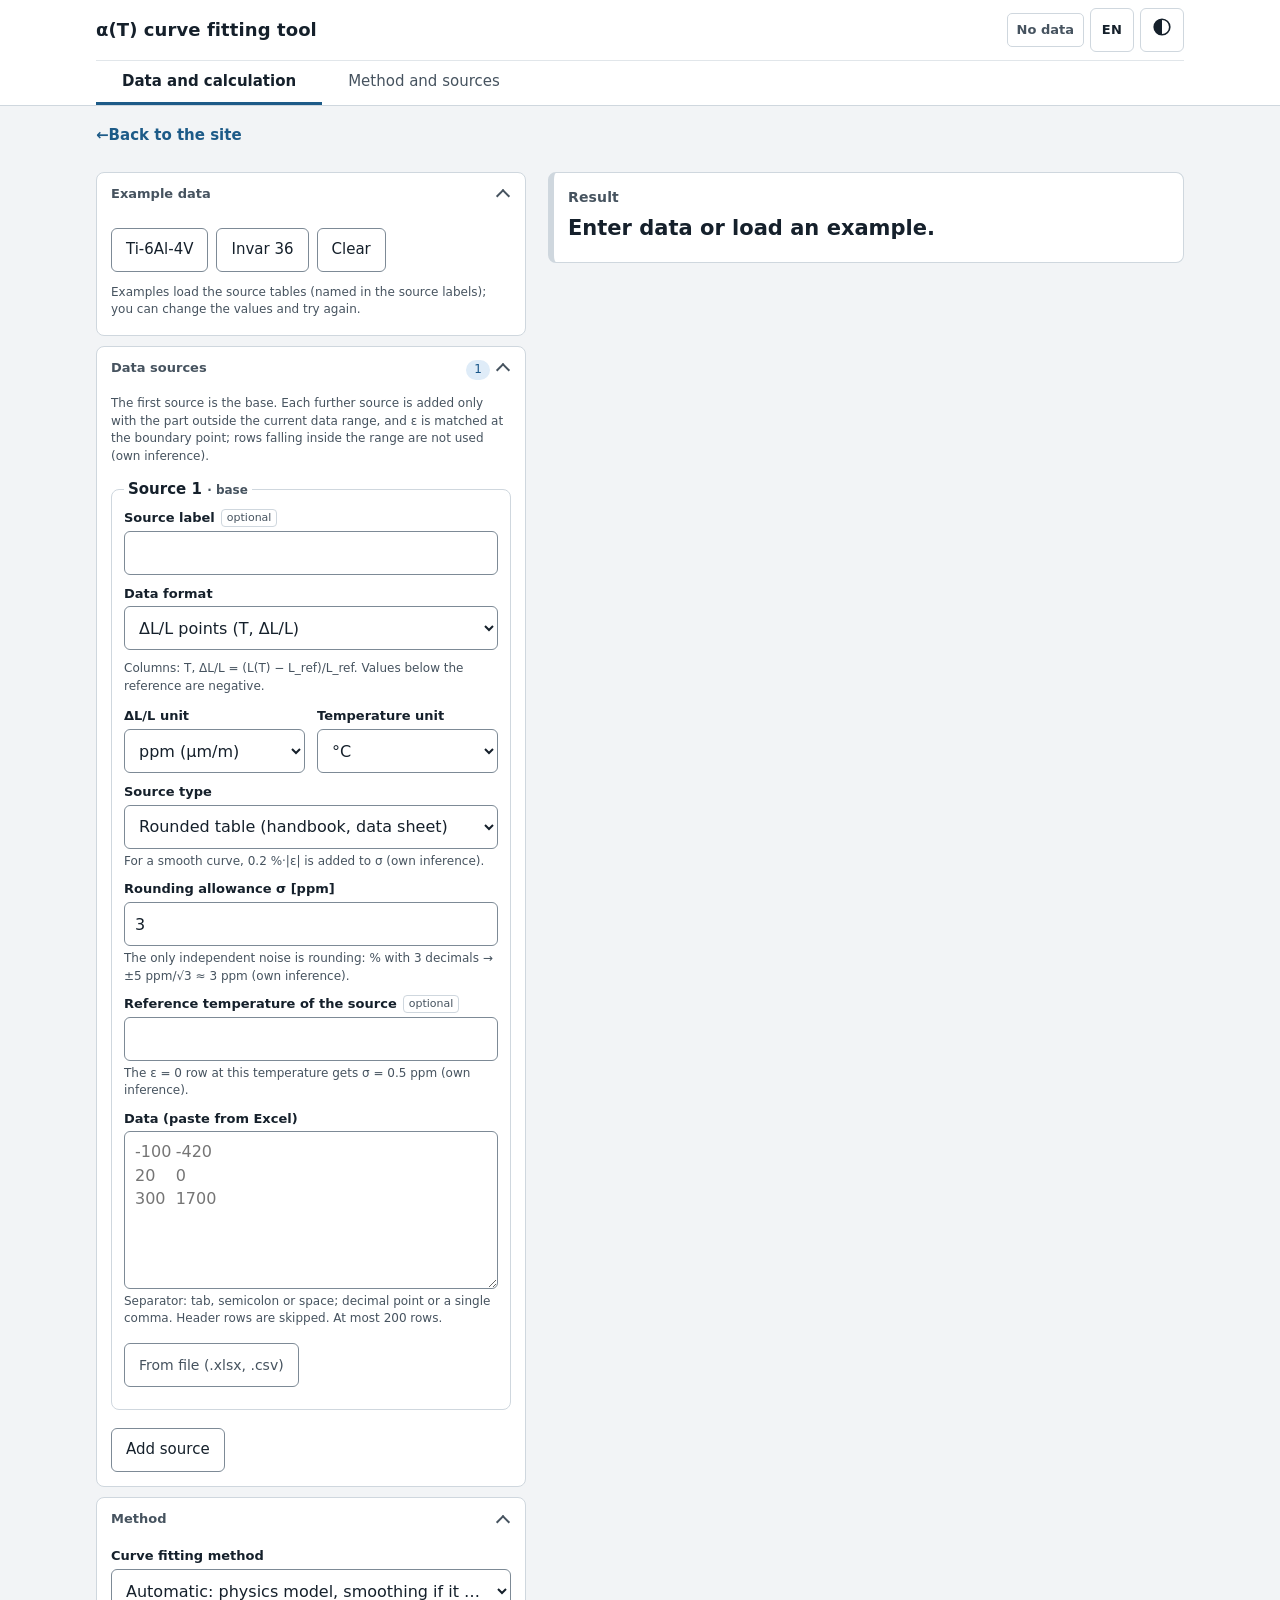
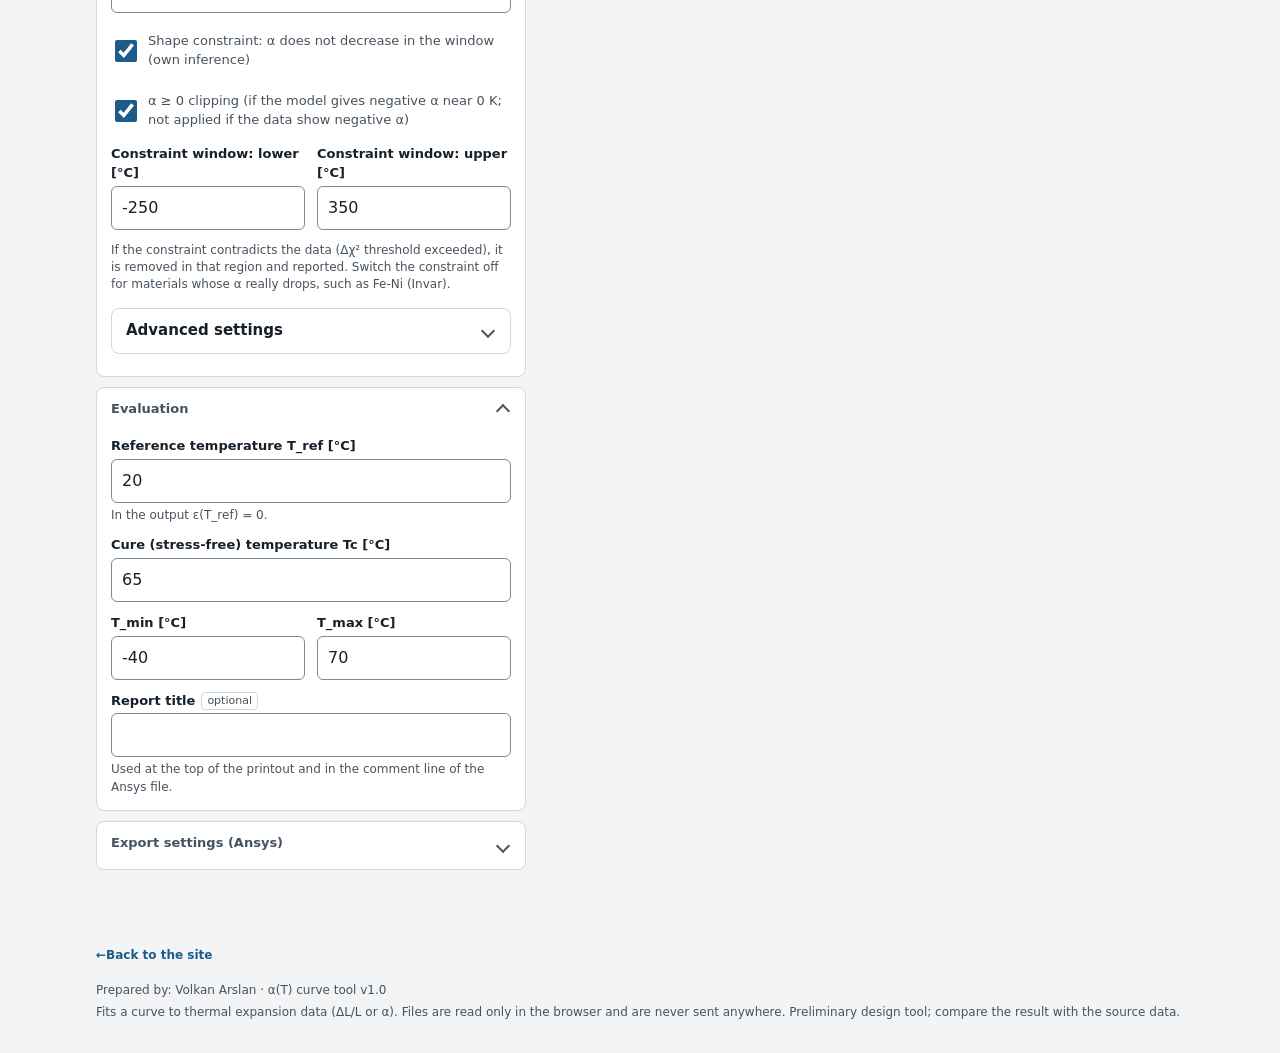
==== commit 9601c9b4: "Add files via upload" ====
--- a/tools/alfa-egri/index.html
+++ b/tools/alfa-egri/index.html
@@ -112,10 +112,9 @@
   .top .chip .cf{display:inline}.top .chip .cs{display:none}
     .top .row1{padding-top:8px;padding-bottom:8px}
     .top h1{font-size:18px}
-  /* α(T) aracı (kullanıcı 2026-11-27): sağ sütun kaydırma kutusu DEĞİL; yalnız üstteki sonuç kartı yapışkan, grafikler/rapor/tablo sayfayla akar.
-     Yapışkanlığın kapsayıcısı #outPane olduğundan kart sütunun sonunda yukarı itilir; sonrasında tam genişlik bölüm olmadığı için üst üste binme olmaz (Athermal UX 3.2.7 sorunu). */
+  /* α(T) aracı (kullanıcı 2026-11-27): sağ sütun kaydırma kutusu değil; hiçbir şey yapışkan değil, sayfa normal kayar. */
   #outPane{position:static;max-height:none;overflow:visible}
-  #results>#verdict{position:sticky;top:calc(var(--hdr, 56px) + 12px);z-index:5;box-shadow:0 6px 14px -8px rgba(0,0,0,.35)}
+  /* kullanıcı 2026-11-27 (ikinci geri bildirim): "tüm sayfa kaysın normal" — yapışkan kart da yok */
 }
 
 /* girdiler */
@@ -434,7 +433,52 @@
   .top .chip .cs{position:absolute;width:1px;height:1px;margin:-1px;overflow:hidden;clip:rect(0 0 0 0);white-space:nowrap}
   .top .chip .ci{display:inline;font-size:19px;line-height:1}
 }
-@media print{#results>#verdict{position:static;box-shadow:none}}
+
+
+/* ===== v1.0 ek tur (2026-11-27): yapışkan üst çubuk yok (sayfa normal kayar), arka plan hesabı, site bandı, Ansys, basım ===== */
+.top{position:relative}
+.calcst{margin:0 0 6px;font-size:13px;font-weight:600;color:var(--info);background:var(--info-bg);border-radius:5px;padding:4px 8px}
+.site-ban{padding-top:8px}
+.site-ban a,.site-foot a{color:var(--accent);font-weight:600;text-decoration:none;display:inline-flex;align-items:center;min-height:44px}
+.site-ban a:hover,.site-foot a:hover{text-decoration:underline}
+#ansApdl,#ansWb{font-family:var(--mono);font-size:12.5px;min-height:110px}
+.prtab{display:grid;grid-template-columns:repeat(3,minmax(0,1fr));gap:0 10px}
+.prsrc{margin:2px 0 0;padding-left:20px;font-size:11pt}
+h1.prtitle{font-size:16pt;margin:0 0 2px}
+@media print{
+  @page{size:A4;margin:12mm}
+  #siteBan,.site-foot,.noprint,#calcSt,[id^=hol]{display:none!important}
+  .top{display:none!important}
+  footer.wrap{display:none!important}
+  #prHead{display:block;margin-bottom:6px}
+  #prHead p{margin:0 0 2px}
+  .card{padding:8px 10px;margin-bottom:6px}
+  #verdict .big{font-size:15pt;margin:0 0 4px}
+  #verdict .vlist,#verdict .atiss{font-size:10pt;margin:2px 0}
+  #prIn .kv{font-size:10pt;margin:2px 0}
+  #cardA{break-before:page}
+  #cardA,#cardE{break-inside:avoid}
+  #cardA svg.chart,#cardE svg.chart{width:13cm;max-width:13cm;height:5.6cm;max-height:5.6cm;margin:0 auto}
+  #app main{padding-bottom:0!important}
+  #srStatus{display:none}
+  #prTab{margin-bottom:0}
+  #cardA h2,#cardE h2,#prTab h2{margin:0 0 2px}
+  .atleg{font-size:9pt;margin:2px 0}
+  #prTab{break-inside:avoid}
+  #prTab table.ct{font-size:7.5pt;table-layout:auto}
+  #prTab th,#prTab td{padding:0 3px;white-space:nowrap}
+  #prTab th{font-size:7pt}
+  .prtab{gap:0 6px}
+  .prsrc{font-size:9pt}
+}
+/* QA düzeltmeleri (2026-11-27) */
+.srcst code{font-family:var(--mono);font-size:12px;overflow-wrap:anywhere}
+.srcst .warnx{color:var(--warn)}
+#cardRep table.ct td{white-space:normal;overflow-wrap:anywhere}
+#cardRep table.ct td[translate=no]{min-width:7rem}
+details.help{margin:8px 0 4px}
+details.help .vlist{font-size:13px}
+[aria-invalid="true"]{outline:2px solid var(--fail);outline-offset:-2px}
 
 </style>
 </head>
@@ -492,7 +536,9 @@
   </footer>
 </div>
 <script>
-window.ATH_I18N={"langs":["en","de"],"n":[],"x":{"veri":["data","Daten"],"herhangi":["any","beliebig"],"GEÇER":["PASS","BESTEHT"],"Girdiler":["Inputs","Eingaben"],"sığmaz":["does not fit","passt nicht"],"Yılbaşı":["Holiday","Festtage"],"Tema: Yılbaşı":["Theme: Holiday","Farbschema: Festtage"],"Karı durdur":["Pause snow","Schnee anhalten"],"Karı başlat":["Resume snow","Schnee fortsetzen"],"Kar: hareket azaltma açık":["Snow: reduced motion is on","Schnee: Bewegung reduzieren ist aktiv"],"Yılbaşı efektleri…":["Holiday effects…","Festtagseffekte…"],"Yılbaşı efektleri":["Holiday effects","Festtagseffekte"],"Otomatik (saate göre)":["Automatic (by time of day)","Automatisch (nach Tageszeit)"],"Gece":["Night","Nacht"],"Karlı gün":["Snowy day","Verschneiter Tag"],"Efekt yoğunluğu":["Effect intensity","Effektstärke"],"Kapalı":["Off","Aus"],"Düşük":["Low","Niedrig"],"Orta":["Medium","Mittel"],"Manzara":["Scenery","Landschaft"],"Kar yağışı":["Snowfall","Schneefall"],"Biriken kar":["Settled snow","Liegender Schnee"],"Işık dizisi":["Light string","Lichterkette"],"Süsler":["Ornaments","Schmuck"],"Etkileşim: imleç ve dokunma":["Interaction: pointer and touch","Interaktion: Zeiger und Berührung"],"Işık deseni":["Light pattern","Lichtmuster"],"Işıldama":["Twinkle","Funkeln"],"Sırayla":["Chase","Lauflicht"],"Sabit":["Steady","Konstant"],"Işık renkleri":["Light colors","Lichterfarben"],"Klasik":["Classic","Klassisch"],"Buz":["Ice","Eis"],"Altın":["Gold","Gold"],"Süsleri düzenle":["Edit ornaments","Schmuck bearbeiten"],"Varsayılan süsler":["Default ornaments","Standardschmuck"],"Süsleri temizle":["Clear ornaments","Schmuck entfernen"],"Kapat":["Close","Schließen"],"Hareket azaltma açık: animasyonlar kapalı":["Reduced motion is on: animations are off","Bewegung reduzieren ist aktiv: Animationen aus"],"Pil düşük: efektler azaltıldı":["Battery low: effects reduced","Akku schwach: Effekte reduziert"],"Performans nedeniyle efektler azaltıldı":["Effects reduced for performance","Effekte aus Leistungsgründen reduziert"],"Süsler temizlendi":["Ornaments cleared","Schmuck entfernt"],"Varsayılan süsler yüklendi":["Default ornaments restored","Standardschmuck wiederhergestellt"],"Süs paleti":["Ornament palette","Schmuckpalette"],"Çam ekle":["Add tree","Tanne hinzufügen"],"Yıldız ekle":["Add star","Stern hinzufügen"],"Top süs ekle":["Add bauble","Kugel hinzufügen"],"Hediye ekle":["Add gift","Geschenk hinzufügen"],"Son süsü kaldır":["Remove last ornament","Letzten Schmuck entfernen"],"Bitti":["Done","Fertig"],"Kayan yıldız":["Shooting star","Sternschnuppe"],"Yeni yıl rozeti":["New Year badge","Neujahrsabzeichen"],"Kalan madde kalmayınca kar serpintisi":["Snow burst when no item fails any more","Schneeschauer, wenn kein Punkt mehr durchfällt"],"Kar oyunu (yuvarlama/fırlatma)":["Snow play (roll/throw)","Schneespiel (rollen/werfen)"],"Rüzgâr":["Wind","Wind"],"Karı temizle":["Clear snow","Schnee entfernen"],"Kar oyununu başlat":["Start snow play","Schneespiel starten"],"Kar oyunu: karı sürükleyerek top yap, hızlı bırakınca fırlar.":["Snow play: drag through snow to roll a ball; release quickly to throw.","Schneespiel: durch den Schnee ziehen, um eine Kugel zu rollen; schnell loslassen zum Werfen."],"Kar oyunu: hareket azaltma açık":["Snow play: reduced motion is on","Schneespiel: Bewegung reduzieren ist aktiv"],"Kar oyunu":["Snow play","Schneespiel"],"Birikim hızı":["Accumulation speed","Ansammlungsgeschwindigkeit"],"Yavaş":["Slow","Langsam"],"Normal":["Normal","Normal"],"Hızlı":["Fast","Schnell"],"Kedi":["Cat","Katze"],"Arada uğrar":["Visits now and then","Kommt ab und zu vorbei"],"Hep burada":["Always here","Immer da"],"Kedi rengi":["Cat colour","Katzenfarbe"],"Kedi sayısı":["Number of cats","Anzahl der Katzen"],"Rastgele":["Random","Zufällig"],"Gri tekir":["Grey tabby","Grau getigert"],"Turuncu":["Ginger","Rot getigert"],"Siyah":["Black","Schwarz"],"Karı temizle (buldozer)":["Clear snow (bulldozer)","Schnee räumen (Bulldozer)"],"Karı temizle (kar topları ve kardan adamlar da gider)":["Clear snow (snowballs and snowmen go too)","Schnee entfernen (Schneebälle und Schneemänner verschwinden auch)"],"Mum ekle":["Add candle","Kerze hinzufügen"],"Çan ekle":["Add bell","Glocke hinzufügen"],"Tema: Sistem":["Theme: System","Farbschema: System"],"Otomatik yalnız saate bakar (09–16 arası gündüz, diğer saatler gece); sistem koyu modu yalnız “Sistem” temasını etkiler.":["Automatic looks only at the clock (day 09–16, night at other hours); the system dark mode affects only the “System” theme.","Automatisch richtet sich nur nach der Uhrzeit (Tag 09–16, sonst Nacht); der dunkle Systemmodus wirkt nur auf das Thema „System“."],"α_N: kür → T_min sekant α":["α_N: secant α from cure to T_min","α_N: Sekanten-α von der Aushärtung bis T_min"],"α_X: kür → T_max sekant α":["α_X: secant α from cure to T_max","α_X: Sekanten-α von der Aushärtung bis T_max"],"Sıcaklık birimi":["Temperature unit","Temperatureinheit"],"Geçerlilik aralığı":["Validity range","Gültigkeitsbereich"],"Aralık ortalaması":["Interval mean","Intervallmittel"],"Anlık α noktaları":["Instantaneous α points","Momentane α-Punkte"],"ΔL/L noktaları":["ΔL/L points","ΔL/L-Punkte"],"Polinom α(T)":["Polynomial α(T)","Polynom α(T)"],"Veri biçimi":["Data format","Datenformat"],"Sütunlar: T, anlık α.":["Columns: T, instantaneous α.","Spalten: T, momentanes α."],"ΔL/L (boyutsuz)":["ΔL/L (dimensionless)","ΔL/L (dimensionslos)"],"ΔL/L birimi":["ΔL/L unit","ΔL/L-Einheit"],"α birimi":["α unit","α-Einheit"],"Veri (Excel’den yapıştırın)":["Data (paste from Excel)","Daten (aus Excel einfügen)"],"Referans sıcaklığı T_ref":["Reference temperature T_ref","Referenztemperatur T_ref"],"Geçerlilik aralığı: alt sınır":["Validity range: lower limit","Gültigkeitsbereich: untere Grenze"],"Geçerlilik aralığı: üst sınır":["Validity range: upper limit","Gültigkeitsbereich: obere Grenze"],"Kaynak etiketi":["Source label","Quellenangabe"],"α(T) verisi":["α(T) data","α(T)-Daten"],"Kaldır":["Remove","Entfernen"],"Veri gir":["Enter data","Daten eingeben"],"yuva":["housing","Fassung"],"(sezon: otomatik)":["(season: automatic)","(Saison: automatisch)"],"α(T) = a0 + a1·T + a2·T² + a3·T³ + a4·T⁴; boş katsayı 0 sayılır, geçerlilik aralığı zorunludur.":["α(T) = a0 + a1·T + a2·T² + a3·T³ + a4·T⁴; an empty coefficient counts as 0, the validity range is required.","α(T) = a0 + a1·T + a2·T² + a3·T³ + a4·T⁴; ein leerer Koeffizient zählt als 0, der Gültigkeitsbereich ist erforderlich."],"Yazdır":["Print","Drucken"],"Dosyadan al (.xlsx, .csv)":["From file (.xlsx, .csv)","Aus Datei (.xlsx, .csv)"],"Sayfa":["Sheet","Blatt"],"Okunuyor…":["Reading…","Wird gelesen…"],"Dosya okunamadı.":["The file could not be read.","Die Datei konnte nicht gelesen werden."],"Dosyada sayfa yok.":["The file has no sheets.","Die Datei enthält keine Blätter."],"Bu dosya türü okunamıyor; .xlsx ya da .csv olarak kaydedin.":["This file type cannot be read; save it as .xlsx or .csv.","Dieser Dateityp kann nicht gelesen werden; als .xlsx oder .csv speichern."],"Dosya çok büyük (en çok 5 MB).":["The file is too large (max. 5 MB).","Die Datei ist zu groß (max. 5 MB)."],"Bu tarayıcı .xlsx açamıyor; dosyayı .csv olarak kaydedin.":["This browser cannot open .xlsx; save the file as .csv.","Dieser Browser kann .xlsx nicht öffnen; die Datei als .csv speichern."],"Kendi çıkarım":["Own inference","Eigene Herleitung"],"Gelişmiş":["Advanced","Erweitert"],"(kendi çıkarım)":["(own inference)","(eigene Herleitung)"]},"t":{"Athermal Bağ Hesabı":["Athermal Bond Calculator","Athermale Klebung"],"Açık":["Light","Hell"],"GEÇER":["PASS","BESTANDEN"],"Girdiler":["Inputs","Eingaben"],"Görünüm":["View","Ansicht"],"Hazırlayan:":["Prepared by:","Erstellt von:"],"Hesap":["Calculation","Berechnung"],"Karşılaştırma":["Comparison","Vergleich"],"Koyu":["Dark","Dunkel"],"Kür (gerilmesiz) sıcaklığı":["Cure (stress-free) temperature","Aushärtetemperatur (spannungsfrei)"],"Sistem":["System","System"],"Sonuç":["Result","Ergebnis"],"Sıcaklık":["Temperature","Temperatur"],"Tema":["Theme","Design"],"Tema: Sistem":["Theme: System","Design: System"],"dışında":["outside","außerhalb"],"isteğe bağlı":["optional","optional"],"içinde":["inside","innerhalb"],"seçili":["selected","gewählt"],"{#0} elle":["{#0} manual","{#0} manuell"],"{#0} ⚠ {#1}–{#2} dışında":["{#0} ⚠ outside {#1}–{#2}","{#0} ⚠ außerhalb {#1}–{#2}"],"Girdi":["Input","Eingabe"],"Değer":["Value","Wert"],"Tablo":["Table","Tabelle"],"Yuva":["Housing","Fassung"],"Düzenle":["Edit","Bearbeiten"],"Kaynak":["Source","Quelle"],"Dosya okunamadı.":["The file could not be read.","Die Datei konnte nicht gelesen werden."],"Metal":["Metal","Metall"],"Otomatik":["Auto","Automatisch"],"{#0} satır":["{#0} rows","{#0} Zeilen"],"akma {#0}":["yield {#0}","Streckgrenze {#0}"],"En çok {#0} etiket":["At most {#0} tags","Höchstens {#0} Tags"],"Girdilerde hata var":["There is an error in the inputs","Die Eingaben enthalten einen Fehler"],"oran":["ratio","Verhältnis"],"geçer":["passes","besteht"],"yuva":["housing","Fassung"],"Oran":["Ratio","Verhältnis"],"Mutlu yıllar {#0}":["Happy New Year {#0}","Frohes neues Jahr {#0}"],"Karşılaştır":["Compare","Vergleichen"],"Aralık":["Range","Bereich"],"Yazdır / PDF":["Print / PDF","Drucken / PDF"],"Veri":["Data","Daten"],"{#0} satır okundu":["{#0} rows read","{#0} Zeilen gelesen"],"Satır {#0}":["Row {#0}","Zeile {#0}"],"{#0} uyarı":["{#0} warnings","{#0} Warnungen"],"{#0} eşleşme":["{#0} matches","{#0} Treffer"],"{#0} satır alındı:":["{#0} rows taken:","{#0} Zeilen übernommen:"],"α(T) eğri oturtma aracı":["α(T) curve fitting tool","α(T)-Kurvenanpassung"],"Veri yok":["No data","Keine Daten"],"Sonuç durumu; sonuca git":["Result status; go to result","Ergebnisstatus; zum Ergebnis"],"Tema: Açık":["Theme: Light","Design: Hell"],"Tema: Koyu":["Theme: Dark","Design: Dunkel"],"Veri ve hesap":["Data and calculation","Daten und Berechnung"],"Yöntem":["Method","Methode"],"Yöntem ve kaynaklar":["Method and sources","Methode und Quellen"],"Hazırlayan: Volkan Arslan · α(T) eğri aracı v1.0":["Prepared by: Volkan Arslan · α(T) curve tool v1.0","Erstellt von: Volkan Arslan · α(T)-Kurvenwerkzeug v1.0"],"Isıl genleşme verisine (ΔL/L ya da α) eğri oturtur. Dosyalar yalnız tarayıcıda okunur, hiçbir yere gönderilmez. Ön tasarım aracıdır; sonucu kaynak veriyle karşılaştırın.":["Fits a curve to thermal expansion data (ΔL/L or α). Files are read only in the browser and are never sent anywhere. Preliminary design tool; compare the result with the source data.","Passt eine Kurve an Wärmeausdehnungsdaten (ΔL/L oder α) an. Dateien werden nur im Browser gelesen und nirgendwohin gesendet. Werkzeug für den Vorentwurf; vergleichen Sie das Ergebnis mit den Quelldaten."],"Hazırlayan: Volkan Arslan · Ön tasarım aracıdır; sonucu kaynak veriyle karşılaştırın.":["Prepared by: Volkan Arslan · Preliminary design tool; compare the result with the source data.","Erstellt von: Volkan Arslan · Werkzeug für den Vorentwurf; vergleichen Sie das Ergebnis mit den Quelldaten."],"Örnek veri":["Example data","Beispieldaten"],"Temizle":["Clear","Leeren"],"Örnekler kaynak tablolarını yükler (kaynak etiketlerinde yazılı); değerleri değiştirip yeniden deneyebilirsiniz.":["Examples load the source tables (named in the source labels); you can change the values and try again.","Die Beispiele laden die Quelltabellen (in den Quellenbezeichnungen genannt); Sie können die Werte ändern und erneut versuchen."],"Veri kaynakları":["Data sources","Datenquellen"],"İlk kaynak tabandır. Sonraki her kaynak, mevcut veri aralığının dışında kalan kısmıyla eklenir ve sınır noktasında ε eşitlenir; aralığın içine düşen satırlar alınmaz (kendi çıkarım).":["The first source is the base. Each further source is added only with the part outside the current data range, and ε is matched at the boundary point; rows falling inside the range are not used (own inference).","Die erste Quelle ist die Basis. Jede weitere Quelle wird nur mit dem Teil außerhalb des bisherigen Datenbereichs ergänzt, ε wird am Grenzpunkt angeglichen; Zeilen innerhalb des Bereichs werden nicht übernommen (eigene Annahme)."],"Kaynak {#0}":["Source {#0}","Quelle {#0}"],"· taban":["· base","· Basis"],"Kaldır":["Remove","Entfernen"],"Kaynağı kaldır: {#0}":["Remove source: {#0}","Quelle entfernen: {#0}"],"Kaynak etiketi":["Source label","Quellenbezeichnung"],"Veri biçimi":["Data format","Datenformat"],"Aralık ortalaması (T1, T2, α)":["Interval mean (T1, T2, α)","Intervallmittel (T1, T2, α)"],"Anlık α noktaları (T, α)":["Instantaneous α points (T, α)","Momentane α-Punkte (T, α)"],"ΔL/L noktaları (T, ΔL/L)":["ΔL/L points (T, ΔL/L)","ΔL/L-Punkte (T, ΔL/L)"],"Polinom α(T)":["Polynomial α(T)","Polynom α(T)"],"Sütunlar: T1, T2, T1'den T2'ye ortalama α. Satırlar bağımsızdır: ε(T2) = ε(T1) + α·(T2 − T1); T1 o ana kadarki veri aralığında olmalı. Tek sütun: yalnız ortalama α değerleri (başlangıç sıcaklığı ve adımla, ardışık aralıklar).":["Columns: T1, T2, mean α from T1 to T2. Rows are independent: ε(T2) = ε(T1) + α·(T2 − T1); T1 must lie in the data range built so far. Single column: mean α values only (with start temperature and step, consecutive intervals).","Spalten: T1, T2, mittleres α von T1 bis T2. Die Zeilen sind unabhängig: ε(T2) = ε(T1) + α·(T2 − T1); T1 muss im bisher aufgebauten Datenbereich liegen. Eine Spalte: nur mittlere α-Werte (mit Starttemperatur und Schritt, aufeinanderfolgende Intervalle)."],"Sütunlar: T, anlık α. ΔL/L yamuk kuralıyla toplanır.":["Columns: T, instantaneous α. ΔL/L is summed with the trapezoidal rule.","Spalten: T, momentanes α. ΔL/L wird mit der Trapezregel aufsummiert."],"Sütunlar: T, ΔL/L = (L(T) − L_ref)/L_ref. Referansın altında değerler negatiftir.":["Columns: T, ΔL/L = (L(T) − L_ref)/L_ref. Values below the reference are negative.","Spalten: T, ΔL/L = (L(T) − L_ref)/L_ref. Unterhalb der Referenz sind die Werte negativ."],"α(T) = a0 + a1·T + a2·T² + a3·T³ + a4·T⁴; boş katsayı {#0} sayılır, geçerlilik aralığı zorunludur. {#1} °C adımla örneklenir.":["α(T) = a0 + a1·T + a2·T² + a3·T³ + a4·T⁴; an empty coefficient counts as {#0}, the validity range is required. Sampled in {#1} °C steps.","α(T) = a0 + a1·T + a2·T² + a3·T³ + a4·T⁴; ein leerer Koeffizient zählt als {#0}, der Gültigkeitsbereich ist Pflicht. Abgetastet in {#1}-°C-Schritten."],"ΔL/L birimi":["ΔL/L unit","ΔL/L-Einheit"],"α birimi":["α unit","α-Einheit"],"ΔL/L (boyutsuz)":["ΔL/L (dimensionless)","ΔL/L (dimensionslos)"],"Sıcaklık birimi":["Temperature unit","Temperatureinheit"],"Kaynak türü":["Source type","Quellentyp"],"Yuvarlanmış tablo (el kitabı, veri sayfası)":["Rounded table (handbook, data sheet)","Gerundete Tabelle (Handbuch, Datenblatt)"],"Düzgün eğri (denklem, değerlendirilmiş veri)":["Smooth curve (equation, evaluated data)","Glatte Kurve (Gleichung, bewertete Daten)"],"Düzgün eğride σ'ya ayrıca %{#0}·|ε| eklenir (kendi çıkarım).":["For a smooth curve, {#0} %·|ε| is added to σ (own inference).","Bei einer glatten Kurve wird zu σ zusätzlich {#0} %·|ε| addiert (eigene Annahme)."],"Yuvarlama payı σ [ppm]":["Rounding allowance σ [ppm]","Rundungsanteil σ [ppm]"],"Bağımsız gürültü yalnız yuvarlamadır: % ile {#0} ondalık → ±{#1} ppm/√{#2} ≈ {#3} ppm (kendi çıkarım).":["The only independent noise is rounding: % with {#0} decimals → ±{#1} ppm/√{#2} ≈ {#3} ppm (own inference).","Unabhängiges Rauschen ist nur die Rundung: % mit {#0} Nachkommastellen → ±{#1} ppm/√{#2} ≈ {#3} ppm (eigene Annahme)."],"α yuvarlama payı (yarım basamak) [×{#0}⁻⁶/K]":["α rounding allowance (half digit) [×{#0}⁻⁶/K]","α-Rundungsanteil (halbe Stelle) [×{#0}⁻⁶/K]"],"Aralık için σ = max({#0}, payı/√{#1}·|T2 − T1|) ppm (kendi çıkarım).":["Per interval σ = max({#0}, allowance/√{#1}·|T2 − T1|) ppm (own inference).","Je Intervall σ = max({#0}, Anteil/√{#1}·|T2 − T1|) ppm (eigene Annahme)."],"Kaynağın referans sıcaklığı":["Reference temperature of the source","Referenztemperatur der Quelle"],"Bu sıcaklıktaki ε = {#0} satırına σ = {#1} ppm verilir (kendi çıkarım).":["The ε = {#0} row at this temperature gets σ = {#1} ppm (own inference).","Die Zeile ε = {#0} bei dieser Temperatur erhält σ = {#1} ppm (eigene Annahme)."],"Geçerlilik aralığı: alt sınır":["Validity range: lower limit","Gültigkeitsbereich: untere Grenze"],"Geçerlilik aralığı: üst sınır":["Validity range: upper limit","Gültigkeitsbereich: obere Grenze"],"Veri (Excel’den yapıştırın)":["Data (paste from Excel)","Daten (aus Excel einfügen)"],"Ayırıcı: sekme, noktalı virgül ya da boşluk; ondalık için nokta ya da tek virgül. Başlık satırları atlanır. En çok {#0} satır.":["Separator: tab, semicolon or space; decimal point or a single comma. Header rows are skipped. At most {#0} rows.","Trennzeichen: Tabulator, Semikolon oder Leerzeichen; Dezimalpunkt oder ein einzelnes Komma. Kopfzeilen werden übersprungen. Höchstens {#0} Zeilen."],"Dosyadan al (.xlsx, .csv)":["Import from file (.xlsx, .csv)","Aus Datei laden (.xlsx, .csv)"],"Sayfa":["Sheet","Blatt"],"Tek sütun için başlangıç sıcaklığı":["Start temperature for a single column","Starttemperatur bei einer Spalte"],"Tek sütun için adım":["Step for a single column","Schritt bei einer Spalte"],"eklenen {#0}, aralık içinde kalıp alınmayan {#1}":["added {#0}, not used (inside the range) {#1}","ergänzt {#0}, nicht übernommen (im Bereich) {#1}"],"Kaynak ekle":["Add source","Quelle hinzufügen"],"Eğri oturtma yöntemi":["Curve fitting method","Anpassungsmethode"],"Otomatik: fizik modeli, oturmazsa düzgünleştirme":["Automatic: physics model, smoothing if it does not fit","Automatisch: physikalisches Modell, Glättung falls es nicht passt"],"Fizik modeli (Grüneisen–Debye)":["Physics model (Grüneisen–Debye)","Physikalisches Modell (Grüneisen–Debye)"],"Düzgünleştirme (Whittaker–Henderson)":["Smoothing (Whittaker–Henderson)","Glättung (Whittaker–Henderson)"],"Polinom: α {#0}. derece (ε {#1}. derece)":["Polynomial: α degree {#0} (ε degree {#1})","Polynom: α Grad {#0} (ε Grad {#1})"],"Polinomun türevi olan α güvenilmez: seyrek veride ve veri uçlarında kontrolden çıkabilir. NIST kriyojenik veri tabanı makalesi de uzama denkleminin α’yı iyi vermediğini belirtir. Karşılaştırma amaçlıdır.":["α as the derivative of the polynomial is unreliable: with sparse data and at the data ends it can run out of control. The NIST cryogenic database paper also states that the expansion equation does not give α well. For comparison only.","α als Ableitung des Polynoms ist unzuverlässig: bei spärlichen Daten und an den Datenenden kann es ausbrechen. Auch der Artikel zur NIST-Kryo-Datenbank stellt fest, dass die Dehnungsgleichung α nicht gut wiedergibt. Nur zum Vergleich."],"Şekil kısıtı: pencerede α azalmaz (kendi çıkarım)":["Shape constraint: α does not decrease in the window (own inference)","Formbedingung: α nimmt im Fenster nicht ab (eigene Annahme)"],"Kısıt penceresi: alt [°C]":["Constraint window: lower [°C]","Bedingungsfenster: unten [°C]"],"Kısıt penceresi: üst [°C]":["Constraint window: upper [°C]","Bedingungsfenster: oben [°C]"],"Kısıt veriyle çelişirse (Δχ² eşiği aşılırsa) o bölgede kaldırılır ve raporlanır. Fe-Ni (Invar) gibi α’sı gerçekten düşen malzemelerde kısıtı kapatın.":["If the constraint contradicts the data (Δχ² threshold exceeded), it is removed in that region and reported. Switch the constraint off for materials whose α really drops, such as Fe-Ni (Invar).","Widerspricht die Bedingung den Daten (Δχ²-Schwelle überschritten), wird sie in diesem Bereich aufgehoben und gemeldet. Bei Werkstoffen, deren α tatsächlich abfällt, wie Fe-Ni (Invar), die Bedingung ausschalten."],"Gelişmiş ayarlar":["Advanced settings","Erweiterte Einstellungen"],"Model göreli belirsizliği f [%]":["Model relative uncertainty f [%]","Relative Modellunsicherheit f [%]"],"Model yeterliliği σ_m = √(σ² + (f·|ε|)² + ({#0}·max|ε|)²) ile sınanır (kendi çıkarım).":["Model adequacy is tested with σ_m = √(σ² + (f·|ε|)² + ({#0}·max|ε|)²) (own inference).","Die Modelleignung wird mit σ_m = √(σ² + (f·|ε|)² + ({#0}·max|ε|)²) geprüft (eigene Annahme)."],"Model kabul eşiği χ²/N":["Model acceptance threshold χ²/N","Annahmeschwelle Modell χ²/N"],"Varsayılan {#0} (kendi çıkarım).":["Default {#0} (own inference).","Standard {#0} (eigene Annahme)."],"Kısıt bırakma eşiği Δχ²":["Constraint release threshold Δχ²","Schwelle zum Aufheben der Bedingung Δχ²"],"Varsayılan {#0}: {#1} serbestlik dereceli χ² için yaklaşık %{#2} (kendi çıkarım).":["Default {#0}: about {#2} % for χ² with {#1} degree of freedom (own inference).","Standard {#0}: etwa {#2} % für χ² mit {#1} Freiheitsgrad (eigene Annahme)."],"Ek σ tabanı: eğim [ppm/K]":["Extra σ floor: slope [ppm/K]","Zusätzliche σ-Untergrenze: Steigung [ppm/K]"],"Ek σ tabanı: üst sınır [ppm]":["Extra σ floor: upper limit [ppm]","Zusätzliche σ-Untergrenze: Obergrenze [ppm]"],"Ek taban σ_ek = min(eğim·|T − T_ref|, üst sınır), yuvarlanmış tablo noktalarına eklenir: lot ve ısıl işlem farkı büyük malzemeler için (kendi çıkarım). {#0} = kapalı.":["The extra floor σ_ex = min(slope·|T − T_ref|, upper limit) is added to rounded-table points: for materials with large lot and heat-treatment scatter (own inference). {#0} = off.","Die zusätzliche Untergrenze σ_zus = min(Steigung·|T − T_ref|, Obergrenze) wird zu Punkten gerundeter Tabellen addiert: für Werkstoffe mit großer Chargen- und Wärmebehandlungsstreuung (eigene Annahme). {#0} = aus."],"Kısıtsız düzgünleştirmeyi karşılaştırma için göster":["Show unconstrained smoothing for comparison","Glättung ohne Bedingung zum Vergleich anzeigen"],"Değerlendirme":["Evaluation","Auswertung"],"Referans sıcaklığı T_ref [°C]":["Reference temperature T_ref [°C]","Referenztemperatur T_ref [°C]"],"Çıktıdaki ε(T_ref) = {#0}.":["In the output ε(T_ref) = {#0}.","In der Ausgabe gilt ε(T_ref) = {#0}."],"Kür (gerilmesiz) sıcaklığı Tc [°C]":["Cure (stress-free) temperature Tc [°C]","Aushärte- (spannungsfreie) Temperatur Tc [°C]"],"Sayı olmalı":["Must be a number","Muss eine Zahl sein"],"Bu dosya türü okunamıyor; .xlsx ya da .csv olarak kaydedin.":["This file type cannot be read; save it as .xlsx or .csv.","Dieser Dateityp kann nicht gelesen werden; als .xlsx oder .csv speichern."],"Dosya çok büyük (en çok {#0} MB).":["File too large (at most {#0} MB).","Datei zu groß (höchstens {#0} MB)."],"Okunuyor…":["Reading…","Wird gelesen…"],"Dosyada sayfa yok.":["The file has no sheets.","Die Datei enthält keine Blätter."],"Bu tarayıcı .xlsx açamıyor; dosyayı .csv olarak kaydedin.":["This browser cannot open .xlsx; save the file as .csv.","Dieser Browser kann .xlsx nicht öffnen; die Datei als .csv speichern."],"Panoya kopyalandı.":["Copied to the clipboard.","In die Zwischenablage kopiert."],"En çok {#0} satır girilebilir":["At most {#0} rows can be entered","Höchstens {#0} Zeilen möglich"],"{#0} sütun bekleniyordu, {#1} bulundu":["{#0} columns expected, {#1} found","{#0} Spalten erwartet, {#1} gefunden"],"Sayı olarak okunamadı":["Could not be read as a number","Nicht als Zahl lesbar"],"Polinom katsayıları sayı olmalı":["Polynomial coefficients must be numbers","Polynomkoeffizienten müssen Zahlen sein"],"Geçerlilik aralığı sayı olmalı":["Validity range must be numbers","Gültigkeitsbereich muss aus Zahlen bestehen"],"Geçerlilik aralığında alt sınır üst sınırdan küçük olmalı":["In the validity range the lower limit must be below the upper limit","Im Gültigkeitsbereich muss die untere Grenze kleiner als die obere sein"],"Sıcaklık {#0}…{#1} °C dışında":["Temperature outside {#0}…{#1} °C","Temperatur außerhalb {#0}…{#1} °C"],"Veri satırı yok":["No data rows","Keine Datenzeilen"],"Tek sütun için başlangıç sıcaklığı ve adım (> {#0}) sayı olmalı":["For a single column, start temperature and step (> {#0}) must be numbers","Bei einer Spalte müssen Starttemperatur und Schritt (> {#0}) Zahlen sein"],"Aralığın iki ucu aynı olamaz":["Both ends of an interval cannot be equal","Beide Intervallenden dürfen nicht gleich sein"],"Sıcaklıklar artan sırada olmalı (tekrar yok)":["Temperatures must be in ascending order (no repeats)","Temperaturen müssen aufsteigend sein (keine Wiederholung)"],"En az {#0} nokta gerekir":["At least {#0} points are required","Mindestens {#0} Punkte erforderlich"],"Kaynak mevcut veriye değmiyor: sınır noktasında ε eşitlenemez (aralarında boşluk var)":["The source does not touch the existing data: ε cannot be matched at the boundary (there is a gap)","Die Quelle berührt die vorhandenen Daten nicht: ε kann am Grenzpunkt nicht angeglichen werden (Lücke)"],"T1 mevcut veri aralığının dışında; satır eklenemedi":["T1 is outside the existing data range; row not added","T1 liegt außerhalb des vorhandenen Datenbereichs; Zeile nicht ergänzt"],"En az {#0} veri noktası gerekir":["At least {#0} data points are required","Mindestens {#0} Datenpunkte erforderlich"],"Veri aralığı en az {#0} °C olmalı":["The data range must be at least {#0} °C","Der Datenbereich muss mindestens {#0} °C umfassen"],"Referans sıcaklığı veri aralığının dışında":["The reference temperature is outside the data range","Die Referenztemperatur liegt außerhalb des Datenbereichs"],"Girdilerde hata var: işaretli alanları düzeltin.":["There are input errors: correct the marked fields.","Eingabefehler: korrigieren Sie die markierten Felder."],"Veri girin ya da bir örnek yükleyin.":["Enter data or load an example.","Daten eingeben oder ein Beispiel laden."],"Veri işlenemedi.":["The data could not be processed.","Die Daten konnten nicht verarbeitet werden."],"Hata":["Error","Fehler"],"Fizik modeli kabul edildi":["Physics model accepted","Physikalisches Modell angenommen"],"Model kabul":["Model accepted","Modell angenommen"],"Model reddedildi; düzgünleştirme kullanıldı":["Model rejected; smoothing used","Modell verworfen; Glättung verwendet"],"Model reddedildi":["Model rejected","Modell verworfen"],"Fizik modeli (kullanıcı seçimi)":["Physics model (user choice)","Physikalisches Modell (Benutzerwahl)"],"Fizik modeli":["Physics model","Physikalisches Modell"],"Model yeterlilik ölçütünü sağlamıyor; sonucu dikkatle kullanın.":["The model does not meet the adequacy criterion; use the result with care.","Das Modell erfüllt das Eignungskriterium nicht; Ergebnis mit Vorsicht verwenden."],"Polinom: α {#0}. derece":["Polynomial: α degree {#0}","Polynom: α Grad {#0}"],"Polinom":["Polynomial","Polynom"],"Polinomun türevi olan α güvenilmez: seyrek veride ve veri uçlarında kontrolden çıkabilir. Karşılaştırma amaçlıdır.":["α as the derivative of the polynomial is unreliable: with sparse data and at the data ends it can run out of control. For comparison only.","α als Ableitung des Polynoms ist unzuverlässig: bei spärlichen Daten und an den Datenenden kann es ausbrechen. Nur zum Vergleich."],"Düzgünleştirme (kısıtlı)":["Smoothing (constrained)","Glättung (mit Bedingung)"],"Düzgünleştirme (kısıtsız)":["Smoothing (unconstrained)","Glättung (ohne Bedingung)"],"Düzgünleştirme":["Smoothing","Glättung"],"Model χ²/N = {#0} ≤ {#1}: model veriye oturuyor.":["Model χ²/N = {#0} ≤ {#1}: the model fits the data.","Modell χ²/N = {#0} ≤ {#1}: das Modell passt zu den Daten."],"Model χ²/N = {#0} > {#1}: model veriye oturmuyor.":["Model χ²/N = {#0} > {#1}: the model does not fit the data.","Modell χ²/N = {#0} > {#1}: das Modell passt nicht zu den Daten."],"Model α’sı kısıt penceresinde azalmıyor.":["The model α does not decrease in the constraint window.","Das Modell-α nimmt im Bedingungsfenster nicht ab."],"Model α’sı veri aralığında azalmıyor.":["The model α does not decrease in the data range.","Das Modell-α nimmt im Datenbereich nicht ab."],"Model α’sı azalıyor: {#0} °C civarında.":["The model α decreases: around {#0} °C.","Das Modell-α nimmt ab: bei etwa {#0} °C."],"Kısıtla düzeltildi: {#0}…{#1} °C (Δχ² {#2} ≤ {#3}).":["Corrected by the constraint: {#0}…{#1} °C (Δχ² {#2} ≤ {#3}).","Durch die Bedingung korrigiert: {#0}…{#1} °C (Δχ² {#2} ≤ {#3})."],"Kısıt bırakıldı: {#0}…{#1} °C (Δχ² {#2} > {#3}): veride α düşüşü var.":["Constraint released: {#0}…{#1} °C (Δχ² {#2} > {#3}): the data show a drop in α.","Bedingung aufgehoben: {#0}…{#1} °C (Δχ² {#2} > {#3}): die Daten zeigen einen Abfall von α."],"Kısıtsız çözümde pencere içinde α düşüşü yok; kısıt etkin olmadı.":["The unconstrained solution has no drop in α inside the window; the constraint was not active.","Die Lösung ohne Bedingung zeigt im Fenster keinen Abfall von α; die Bedingung war nicht aktiv."],"Tc veri aralığının dışında: uzatma yapılmaz, ilgili sekant α hesaplanmadı.":["Tc is outside the data range: no extrapolation, the related secant α was not calculated.","Tc liegt außerhalb des Datenbereichs: keine Extrapolation, das zugehörige Sekanten-α wurde nicht berechnet."],"T_min veri aralığının dışında: uzatma yapılmaz, ilgili sekant α hesaplanmadı.":["T_min is outside the data range: no extrapolation, the related secant α was not calculated.","T_min liegt außerhalb des Datenbereichs: keine Extrapolation, das zugehörige Sekanten-α wurde nicht berechnet."],"T_max veri aralığının dışında: uzatma yapılmaz, ilgili sekant α hesaplanmadı.":["T_max is outside the data range: no extrapolation, the related secant α was not calculated.","T_max liegt außerhalb des Datenbereichs: keine Extrapolation, das zugehörige Sekanten-α wurde nicht berechnet."],"α({#0}~{#1} °C) ortalaması":["Mean α({#0}~{#1} °C)","Mittleres α({#0}~{#1} °C)"],"α_N: kür → T_min sekant α":["α_N: secant α cure → T_min","α_N: Sekanten-α Aushärtung → T_min"],"α_X: kür → T_max sekant α":["α_X: secant α cure → T_max","α_X: Sekanten-α Aushärtung → T_max"],"Artıklar (r/σ)":["Residuals (r/σ)","Residuen (r/σ)"],"Oturtulan eğri":["Fitted curve","Angepasste Kurve"],"Veri noktaları (birleştirilmiş kaynaklar)":["Data points (merged sources)","Datenpunkte (zusammengeführte Quellen)"],"r = ε_eğri − ε_veri; σ: yöntemin kullandığı belirsizlik (σ_m). Kesikli çizgiler ±{#0}.":["r = ε_curve − ε_data; σ: uncertainty used by the method (σ_m). Dashed lines ±{#0}.","r = ε_Kurve − ε_Daten; σ: von der Methode verwendete Unsicherheit (σ_m). Gestrichelte Linien ±{#0}."],"r = ε_eğri − ε_veri; σ: yöntemin kullandığı belirsizlik. Kesikli çizgiler ±{#0}.":["r = ε_curve − ε_data; σ: uncertainty used by the method. Dashed lines ±{#0}.","r = ε_Kurve − ε_Daten; σ: von der Methode verwendete Unsicherheit. Gestrichelte Linien ±{#0}."],"Veriden türetilen α (ardışık noktaların eğimi)":["α derived from the data (slope between consecutive points)","Aus den Daten abgeleitetes α (Steigung zwischen aufeinanderfolgenden Punkten)"],"Kısıtsız düzgünleştirme (karşılaştırma)":["Unconstrained smoothing (comparison)","Glättung ohne Bedingung (Vergleich)"],"Kısıtla düzeltilen bölge":["Region corrected by the constraint","Durch die Bedingung korrigierter Bereich"],"Kısıtın bırakıldığı bölge (veride α düşüşü)":["Region where the constraint was released (drop of α in the data)","Bereich mit aufgehobener Bedingung (Abfall von α in den Daten)"],"Kısıt penceresi sınırı":["Constraint window limit","Grenze des Bedingungsfensters"],"Rapor":["Report","Bericht"],"Kullanılan":["Used","Verwendet"],"Veri noktası":["Data points","Datenpunkte"],"Veri aralığı [°C]":["Data range [°C]","Datenbereich [°C]"],"Referans sıcaklığı [°C]":["Reference temperature [°C]","Referenztemperatur [°C]"],"θ (uydurma parametresi; fiziksel Debye sıcaklığı değildir) [K]":["θ (fit parameter; not the physical Debye temperature) [K]","θ (Anpassungsparameter; nicht die physikalische Debye-Temperatur) [K]"],"Model χ²/N (reddedilen)":["Model χ²/N (rejected)","Modell χ²/N (verworfen)"],"En büyük |r|/σ":["Largest |r|/σ","Größtes |r|/σ"],"λ (ceza ağırlığı)":["λ (penalty weight)","λ (Strafgewicht)"],"Kısıtsız düzgünleştirme χ²/N (karşılaştırma)":["Unconstrained smoothing χ²/N (comparison)","Glättung ohne Bedingung χ²/N (Vergleich)"],"Kısıtla düzeltilen bölgeler":["Regions corrected by the constraint","Durch die Bedingung korrigierte Bereiche"],"Kısıtın bırakıldığı bölgeler":["Regions where the constraint was released","Bereiche mit aufgehobener Bedingung"],"Kaynak birleşimi":["Source merging","Zusammenführung der Quellen"],"Okunan":["Read","Gelesen"],"Eklenen":["Added","Ergänzt"],"Alınmayan":["Not used","Nicht übernommen"],"Polinom katsayıları (T kelvin)":["Polynomial coefficients (T in kelvin)","Polynomkoeffizienten (T in Kelvin)"],"ε(T) [ppm] = Σ c_k·T^k; α(T) [{#0}⁻⁶/K] = Σ a_k·T^k. Geçerlilik {#1}…{#2} K.":["ε(T) [ppm] = Σ c_k·T^k; α(T) [{#0}⁻⁶/K] = Σ a_k·T^k. Valid {#1}…{#2} K.","ε(T) [ppm] = Σ c_k·T^k; α(T) [{#0}⁻⁶/K] = Σ a_k·T^k. Gültig {#1}…{#2} K."],"Tablo ({#0} °C adım)":["Table ({#0} °C steps)","Tabelle ({#0}-°C-Schritte)"],"Tablo (kaydırılabilir)":["Table (scrollable)","Tabelle (scrollbar)"],"Dışa aktar":["Export","Export"],"CSV indir (T, ε, α)":["Download CSV (T, ε, α)","CSV herunterladen (T, ε, α)"],"Athermal biçimini kopyala":["Copy Athermal format","Athermal-Format kopieren"],"Athermal biçimini indir (.txt)":["Download Athermal format (.txt)","Athermal-Format herunterladen (.txt)"],"Athermal Bağ Hesabı aracında α(T) verisi penceresinde: Veri biçimi “ΔL/L noktaları”, ΔL/L birimi ppm, sıcaklık birimi °C, referans sıcaklığı {#0} °C; metni yapıştırın. Adım {#1} °C, {#2} satır.":["In the Athermal Bond Calculator, α(T) data window: data format “ΔL/L points”, ΔL/L unit ppm, temperature unit °C, reference temperature {#0} °C; paste the text. Step {#1} °C, {#2} rows.","Im Athermal-Klebespalt-Rechner, Fenster α(T)-Daten: Datenformat „ΔL/L-Punkte“, ΔL/L-Einheit ppm, Temperatureinheit °C, Referenztemperatur {#0} °C; den Text einfügen. Schritt {#1} °C, {#2} Zeilen."],"Athermal biçimi":["Athermal format","Athermal-Format"],"Polinom yöntemi: α katsayıları a0…a3 Athermal aracının “Polinom α(T)” biçimine de girilebilir (birim ×{#0}⁻⁶/K, sıcaklık birimi K).":["Polynomial method: the α coefficients a0…a3 can also be entered in the Athermal tool’s “Polynomial α(T)” format (unit ×{#0}⁻⁶/K, temperature unit K).","Polynommethode: die α-Koeffizienten a0…a3 können auch im Format „Polynom α(T)“ des Athermal-Werkzeugs eingegeben werden (Einheit ×{#0}⁻⁶/K, Temperatureinheit K)."],"Polinom yöntemi: α katsayıları a0…a4 Athermal aracının “Polinom α(T)” biçimine de girilebilir (birim ×{#0}⁻⁶/K, sıcaklık birimi K).":["Polynomial method: the α coefficients a0…a4 can also be entered in the Athermal tool’s “Polynomial α(T)” format (unit ×{#0}⁻⁶/K, temperature unit K).","Polynommethode: die α-Koeffizienten a0…a4 können auch im Format „Polynom α(T)“ des Athermal-Werkzeugs eingegeben werden (Einheit ×{#0}⁻⁶/K, Temperatureinheit K)."],"ASM, Materials at Low Temperatures: ΔL/L, Ti-6Al-4V ({#0}…{#1} K)":["ASM, Materials at Low Temperatures: ΔL/L, Ti-6Al-4V ({#0}…{#1} K)","ASM, Materials at Low Temperatures: ΔL/L, Ti-6Al-4V ({#0}…{#1} K)"],"Aerospace Metals, Ti-6Al-4V Grade {#0} (tavlı) üretici/dağıtıcı veri sayfası: {#1} °C'den ortalama α":["Aerospace Metals, Ti-6Al-4V Grade {#0} (annealed) manufacturer/distributor data sheet: mean α from {#1} °C","Aerospace Metals, Ti-6Al-4V Grade {#0} (geglüht) Hersteller-/Händlerdatenblatt: mittleres α ab {#1} °C"],"ASM, Materials at Low Temperatures: ΔL/L, Fe-{#0}6Ni ({#1}…{#2} K)":["ASM, Materials at Low Temperatures: ΔL/L, Fe-{#0}6Ni ({#1}…{#2} K)","ASM, Materials at Low Temperatures: ΔL/L, Fe-{#0}6Ni ({#1}…{#2} K)"],"Matthey, FeNi36 Invar üretici veri sayfası: {#0} °C'den ortalama α":["Matthey, FeNi36 Invar manufacturer data sheet: mean α from {#0} °C","Matthey, FeNi36 Invar Herstellerdatenblatt: mittleres α ab {#0} °C"],"Rolled Alloys, Invar {#0} üretici veri sayfası: {#1} °C'den ortalama α (°F tablosundan çevrilmiş)":["Rolled Alloys, Invar {#0} manufacturer data sheet: mean α from {#1} °C (converted from the °F table)","Rolled Alloys, Invar {#0} Herstellerdatenblatt: mittleres α ab {#1} °C (aus der °F-Tabelle umgerechnet)"],"Amaç":["Purpose","Zweck"],"Isıl genleşme verisinden (aralık ortalaması α, anlık α, ΔL/L noktaları ya da polinom) sürekli ve düzgün bir α(T) ve ε(T) eğrisi üretmek; sonucu tablo, CSV ve Athermal Bağ Hesabı aracına girilebilecek ΔL/L noktaları olarak vermek.":["To produce a continuous, smooth α(T) and ε(T) curve from thermal expansion data (interval mean α, instantaneous α, ΔL/L points or polynomial), and to provide the result as a table, as CSV and as ΔL/L points that can be entered in the Athermal Bond Calculator.","Aus Wärmeausdehnungsdaten (Intervallmittel α, momentanes α, ΔL/L-Punkte oder Polynom) eine stetige, glatte α(T)- und ε(T)-Kurve erzeugen; das Ergebnis als Tabelle, CSV und als ΔL/L-Punkte für den Athermal-Klebespalt-Rechner ausgeben."],"Yöntemler":["Methods","Methoden"],"Her kaynak ΔL/L (ppm) düğümlerine çevrilir. İlk kaynak tabandır; sonrakiler yalnız mevcut veri aralığının dışında kalan kısımlarıyla eklenir ve sınır noktasında ε eşitlenir. Aralık ortalaması satırı: ε(T2) = ε(T1) + α·(T2 − T1), ε(T1) mevcut düğümlerden doğrusal okunur. Kendi çıkarım.":["Each source is converted to ΔL/L (ppm) nodes. The first source is the base; further sources are added only with their parts outside the current data range, and ε is matched at the boundary point. Interval mean row: ε(T2) = ε(T1) + α·(T2 − T1), ε(T1) is read linearly from the existing nodes. Own inference.","Jede Quelle wird in ΔL/L-Knoten (ppm) umgewandelt. Die erste Quelle ist die Basis; weitere werden nur mit ihren Teilen außerhalb des bisherigen Datenbereichs ergänzt, ε wird am Grenzpunkt angeglichen. Intervallmittel-Zeile: ε(T2) = ε(T1) + α·(T2 − T1), ε(T1) wird linear aus den vorhandenen Knoten gelesen. Eigene Annahme."],"{#0} °C düzenli düğümlerde min Σ((ε − y)/σ)² + λ·Σ(Δ³ε)². Δ³ε, α’nın eğriliğiyle orantılıdır. λ, χ² ≈ max(N, {#1}·χ²₀) olacak biçimde ikiye bölmeyle seçilir (χ²₀: neredeyse cezasız çözüm). Yöntem seçimi kendi çıkarım.":["On regular {#0} °C nodes: min Σ((ε − y)/σ)² + λ·Σ(Δ³ε)². Δ³ε is proportional to the curvature of α. λ is chosen by bisection so that χ² ≈ max(N, {#1}·χ²₀) (χ²₀: nearly unpenalised solution). Choice of method: own inference.","Auf regelmäßigen {#0}-°C-Knoten: min Σ((ε − y)/σ)² + λ·Σ(Δ³ε)². Δ³ε ist proportional zur Krümmung von α. λ wird per Bisektion so gewählt, dass χ² ≈ max(N, {#1}·χ²₀) (χ²₀: nahezu straffreie Lösung). Methodenwahl: eigene Annahme."],"Şekil kısıtı":["Shape constraint","Formbedingung"],"Pencere [alt, üst] içinde α azalmaz ⇔ Δ²ε ≥ {#0}; dış ceza yöntemiyle çözülür. Kısıtsız çözümde α’nın düştüğü her bölge ayrı sınanır: Δχ² ≤ eşik (varsayılan {#1}) ise düzeltilir; değilse veride gerçek α düşüşü kabul edilir, kısıt o bölgeden kaldırılır ve raporlanır. Kendi çıkarım.":["Within the window [lower, upper] α does not decrease ⇔ Δ²ε ≥ {#0}; solved with an exterior penalty method. Each region where α drops in the unconstrained solution is tested separately: if Δχ² ≤ threshold (default {#1}) it is corrected; otherwise a real drop of α in the data is assumed, the constraint is removed there and reported. Own inference.","Im Fenster [unten, oben] nimmt α nicht ab ⇔ Δ²ε ≥ {#0}; gelöst mit einem äußeren Strafverfahren. Jeder Bereich, in dem α in der Lösung ohne Bedingung abfällt, wird einzeln geprüft: bei Δχ² ≤ Schwelle (Standard {#1}) wird korrigiert; sonst gilt der Abfall als echt, die Bedingung wird dort aufgehoben und gemeldet. Eigene Annahme."],"Grüneisen bağıntısına göre metallerde α, ısı kapasitesiyle orantılıdır; ısı kapasitesinin biçimi Debye fonksiyonudur. Model: α(T) = A·D(T/θ) + B·T + C·T² (T kelvin, D: 3R’ye bölünmüş Debye ısı kapasitesi), ε = ∫α dT + ε0. A, B, C, ε0 ağırlıklı doğrusal en küçük kareler; θ {#0}…{#1} K ızgara ve altın bölme ile. θ bir uydurma parametresidir; fiziksel Debye sıcaklığı olarak yorumlanmamalıdır.":["According to the Grüneisen relation, α in metals is proportional to the heat capacity, whose shape is the Debye function. Model: α(T) = A·D(T/θ) + B·T + C·T² (T in kelvin, D: Debye heat capacity divided by 3R), ε = ∫α dT + ε0. A, B, C, ε0 by weighted linear least squares; θ by a {#0}…{#1} K grid and golden-section search. θ is a fit parameter; do not interpret it as the physical Debye temperature.","Nach der Grüneisen-Beziehung ist α bei Metallen proportional zur Wärmekapazität, deren Verlauf die Debye-Funktion ist. Modell: α(T) = A·D(T/θ) + B·T + C·T² (T in Kelvin, D: Debye-Wärmekapazität durch 3R), ε = ∫α dT + ε0. A, B, C, ε0 per gewichteter linearer Ausgleichsrechnung; θ über ein {#0}…{#1}-K-Raster und Goldener-Schnitt-Suche. θ ist ein Anpassungsparameter; nicht als physikalische Debye-Temperatur deuten."],"Yeterlilik: σ_m = √(σ² + (f·|ε|)² + ({#0}·max|ε|)²), f = %{#1} ile χ²/N ≤ {#2} ve pencerede α artan. Sağlanmazsa Otomatik yöntem düzgünleştirmeye geçer. f, eşikler ve modelin terimleri kendi çıkarım; katı hal fiziği ders kitabı bağıntısına dayanır, bu araç için ayrıca doğrulanmadı.":["Adequacy: with σ_m = √(σ² + (f·|ε|)² + ({#0}·max|ε|)²), f = {#1} %: χ²/N ≤ {#2} and α increasing in the window. If not met, the automatic method switches to smoothing. f, the thresholds and the model terms are own inference; based on the solid-state physics textbook relation, not separately validated for this tool.","Eignung: mit σ_m = √(σ² + (f·|ε|)² + ({#0}·max|ε|)²), f = {#1} %: χ²/N ≤ {#2} und α im Fenster steigend. Andernfalls wechselt die automatische Methode zur Glättung. f, die Schwellen und die Modellterme sind eigene Annahmen; beruhen auf der Lehrbuchbeziehung der Festkörperphysik, für dieses Werkzeug nicht gesondert validiert."],"NIST kriyojenik veri tabanı biçimi: ε(T) = Σ c_k·T^k (T kelvin), {#0}. ya da {#1}. derece; α türevden. Türev α güvenilmez, seyrek veride ve uçlarda kontrolden çıkabilir; karşılaştırma amaçlıdır.":["NIST cryogenic database format: ε(T) = Σ c_k·T^k (T in kelvin), degree {#0} or {#1}; α from the derivative. The derived α is unreliable and can run out of control with sparse data and at the ends; for comparison only.","Format der NIST-Kryo-Datenbank: ε(T) = Σ c_k·T^k (T in Kelvin), Grad {#0} oder {#1}; α aus der Ableitung. Das abgeleitete α ist unzuverlässig und kann bei spärlichen Daten und an den Enden ausbrechen; nur zum Vergleich."],"Örnek verilerin kaynakları":["Sources of the example data","Quellen der Beispieldaten"],"ASM International, Materials at Low Temperatures ({#0}): ΔL/L tabloları, Ti-6Al-4V ve Fe-{#1}6Ni, {#2}…{#3} K (yüzde, {#4} ondalık).":["ASM International, Materials at Low Temperatures ({#0}): ΔL/L tables, Ti-6Al-4V and Fe-{#1}6Ni, {#2}…{#3} K (percent, {#4} decimals).","ASM International, Materials at Low Temperatures ({#0}): ΔL/L-Tabellen, Ti-6Al-4V und Fe-{#1}6Ni, {#2}…{#3} K (Prozent, {#4} Nachkommastellen)."],"Aerospace Metals, Ti-6Al-4V Grade {#0} tavlı: dağıtıcı veri sayfası, {#1} °C’den ortalama α ({#2}…{#3} °C {#4}, {#5}…{#6} °C {#7} ×{#8}⁻⁶/K).":["Aerospace Metals, Ti-6Al-4V Grade {#0} annealed: distributor data sheet, mean α from {#1} °C ({#2}…{#3} °C {#4}, {#5}…{#6} °C {#7} ×{#8}⁻⁶/K).","Aerospace Metals, Ti-6Al-4V Grade {#0} geglüht: Händlerdatenblatt, mittleres α ab {#1} °C ({#2}…{#3} °C {#4}, {#5}…{#6} °C {#7} ×{#8}⁻⁶/K)."],"Matthey, FeNi36 Invar: üretici veri sayfası, {#0} °C’den ortalama α ({#1}…{#2} °C).":["Matthey, FeNi36 Invar: manufacturer data sheet, mean α from {#0} °C ({#1}…{#2} °C).","Matthey, FeNi36 Invar: Herstellerdatenblatt, mittleres α ab {#0} °C ({#1}…{#2} °C)."],"Rolled Alloys, Invar {#0}: üretici veri sayfası, {#1} °F’den ortalama α (°F tablosundan çevrilmiş); yalnız {#2} °C üstü satırlar eklenir.":["Rolled Alloys, Invar {#0}: manufacturer data sheet, mean α from {#1} °F (converted from the °F table); only rows above {#2} °C are added.","Rolled Alloys, Invar {#0}: Herstellerdatenblatt, mittleres α ab {#1} °F (aus der °F-Tabelle umgerechnet); nur Zeilen oberhalb {#2} °C werden ergänzt."],"NIST, Cryogenic Material Properties veri tabanı: polinom biçimi ve uzama denkleminin α’yı iyi vermediği uyarısı.":["NIST, Cryogenic Material Properties database: polynomial format and the caution that the expansion equation does not give α well.","NIST, Datenbank Cryogenic Material Properties: Polynomformat und der Hinweis, dass die Dehnungsgleichung α nicht gut wiedergibt."],"Üretici ve dağıtıcı veri sayfaları hakemli kaynak değildir; lot ve ısıl işleme göre değişir. Invar {#0}’nın α’sı lot ve ısıl işleme çok duyarlıdır.":["Manufacturer and distributor data sheets are not peer-reviewed sources; they vary with lot and heat treatment. The α of Invar {#0} is very sensitive to lot and heat treatment.","Hersteller- und Händlerdatenblätter sind keine begutachteten Quellen; sie schwanken mit Charge und Wärmebehandlung. Das α von Invar {#0} reagiert sehr empfindlich auf Charge und Wärmebehandlung."],"Kendi çıkarımlar ve sınırlar":["Own inferences and limitations","Eigene Annahmen und Grenzen"],"Kaynak birleşim kuralı, σ kuralları (yuvarlama payı, düzgün eğride %{#0}, referans noktasında {#1} ppm, ek σ tabanı) kendi çıkarımdır.":["The source merging rule and the σ rules (rounding allowance, {#0} % for smooth curves, {#1} ppm at the reference point, extra σ floor) are own inference.","Die Zusammenführungsregel und die σ-Regeln (Rundungsanteil, {#0} % bei glatten Kurven, {#1} ppm am Referenzpunkt, zusätzliche σ-Untergrenze) sind eigene Annahmen."],"Model kabul eşiği (χ²/N ≤ {#0}), model göreli belirsizliği (%{#1}) ve kısıt bırakma eşiği (Δχ² ≤ {#2}) kendi çıkarımdır.":["The model acceptance threshold (χ²/N ≤ {#0}), the model relative uncertainty ({#1} %) and the constraint release threshold (Δχ² ≤ {#2}) are own inference.","Die Modell-Annahmeschwelle (χ²/N ≤ {#0}), die relative Modellunsicherheit ({#1} %) und die Schwelle zum Aufheben der Bedingung (Δχ² ≤ {#2}) sind eigene Annahmen."],"Düzgünleştirmede α, {#0} °C düğümlerde merkezi farktır; veri aralığı dışına uzatma yapılmaz.":["In smoothing, α is the central difference on the {#0} °C nodes; there is no extrapolation outside the data range.","Bei der Glättung ist α die zentrale Differenz auf den {#0}-°C-Knoten; außerhalb des Datenbereichs wird nicht extrapoliert."],"Sonuç veri kadar iyidir: farklı kaynakların sistematik farkı yalnız sınır noktasında giderilir, aralık içinde ortalanmaz.":["The result is only as good as the data: the systematic difference between sources is removed only at the boundary point, not averaged within the range.","Das Ergebnis ist nur so gut wie die Daten: der systematische Unterschied zwischen Quellen wird nur am Grenzpunkt beseitigt, nicht im Bereich gemittelt."],"Faz dönüşümü, manyetik anomali (Invar) ve anizotropi modelde yoktur; böyle malzemelerde model reddedilir ya da yanlış olabilir.":["Phase transformation, magnetic anomaly (Invar) and anisotropy are not in the model; for such materials the model is rejected or may be wrong.","Phasenumwandlung, magnetische Anomalie (Invar) und Anisotropie sind im Modell nicht enthalten; bei solchen Werkstoffen wird das Modell verworfen oder kann falsch sein."],"α ≥ {#0} kırpması (model {#1} K yakınında eksi α verirse; veride eksi α varsa yapılmaz)":["α ≥ {#0} clipping (if the model gives negative α near {#1} K; not applied if the data show negative α)","α ≥ {#0} begrenzen (falls das Modell nahe {#1} K negatives α liefert; nicht angewandt, wenn die Daten negatives α zeigen)"],"α ≥ {#0} kırpması kapalı.":["α ≥ {#0} clipping is off.","α ≥ {#0} Begrenzung ist aus."],"Modelin eksi α’sı ≤ {#0} °C’de {#1}’a kırpıldı (Δχ² {#2}; veri eksi α göstermiyor).":["The model’s negative α at ≤ {#0} °C was clipped to {#1} (Δχ² {#2}; the data show no negative α).","Das negative Modell-α bei ≤ {#0} °C wurde auf {#1} begrenzt (Δχ² {#2}; die Daten zeigen kein negatives α)."],"Veride eksi α var (Δχ² {#0} > {#1}): kırpılmadı.":["The data show negative α (Δχ² {#0} > {#1}): not clipped.","Die Daten zeigen negatives α (Δχ² {#0} > {#1}): nicht begrenzt."],"α ≥ {#0} kırpması":["α ≥ {#0} clipping","α ≥ {#0} Begrenzung"],"Kapalı":["Off","Aus"],"Gerekmedi":["Not needed","Nicht nötig"],"Yapıldı: ≤ {#0} °C, ε düzeltmesi {#1} ppm, Δχ² {#2}":["Applied: ≤ {#0} °C, ε correction {#1} ppm, Δχ² {#2}","Angewandt: ≤ {#0} °C, ε-Korrektur {#1} ppm, Δχ² {#2}"],"Yapılmadı: veride eksi α (Δχ² {#0})":["Not applied: negative α in the data (Δχ² {#0})","Nicht angewandt: negatives α in den Daten (Δχ² {#0})"],"Model {#0} K yakınında eksi α verebilir (B·T teriminin işareti). Bu durumda eksi α {#1}’a kırpılır ve ε, kırpılan integral kadar düzeltilir; eksi bölgenin üstünde eğri değişmez. Kırpma veriyle sınanır: verinin kendi σ’sıyla Δχ² eşiği aşılıyorsa veride gerçek eksi α vardır ve kırpılmaz. B ≥ {#2} kısıtı denendi ve reddedildi, çünkü oda sıcaklığı α’sını kaydırıyordu (Ti {#3} °C: {#4} → {#5} ×{#6}⁻⁶/K). Kendi çıkarım.":["Near {#0} K the model can give negative α (sign of the B·T term). In that case the negative α is clipped to {#1} and ε is corrected by the clipped integral; above the negative region the curve is unchanged. The clipping is tested against the data: if Δχ² with the data’s own σ exceeds the threshold, the data show a real negative α and no clipping is done. A B ≥ {#2} constraint was tried and rejected because it shifted the room-temperature α (Ti at {#3} °C: {#4} → {#5} ×{#6}⁻⁶/K). Own inference.","Nahe {#0} K kann das Modell negatives α liefern (Vorzeichen des B·T-Terms). Dann wird das negative α auf {#1} begrenzt und ε um das begrenzte Integral korrigiert; oberhalb des negativen Bereichs bleibt die Kurve unverändert. Die Begrenzung wird an den Daten geprüft: überschreitet Δχ² mit dem eigenen σ der Daten die Schwelle, zeigen die Daten ein echtes negatives α und es wird nicht begrenzt. Eine Bedingung B ≥ {#2} wurde erprobt und verworfen, weil sie das α bei Raumtemperatur verschob (Ti bei {#3} °C: {#4} → {#5} ×{#6}⁻⁶/K). Eigene Annahme."]},"r":{"Optik CTE: sayı değil":["Optic CTE: not a number","WAK der Optik: keine Zahl"],"Optik CTE boş":["Optic CTE empty","WAK der Optik leer"],"Optik CTE ≤ {#0}":["Optic CTE ≤ {#0}","WAK der Optik ≤ {#0}"],"Optik CTE < {#0}":["Optic CTE < {#0}","WAK der Optik < {#0}"],"Optik CTE listede yok":["Optic CTE not in list","WAK der Optik nicht in der Liste"],"Optik yoğunluğu: sayı değil":["Optic density: not a number","Dichte der Optik: keine Zahl"],"Optik yoğunluğu boş":["Optic density empty","Dichte der Optik leer"],"Optik yoğunluğu ≤ {#0}":["Optic density ≤ {#0}","Dichte der Optik ≤ {#0}"],"Optik yoğunluğu < {#0}":["Optic density < {#0}","Dichte der Optik < {#0}"],"Optik yoğunluğu listede yok":["Optic density not in list","Dichte der Optik nicht in der Liste"],"Yuva CTE: sayı değil":["Housing CTE: not a number","WAK der Fassung: keine Zahl"],"Yuva CTE boş":["Housing CTE empty","WAK der Fassung leer"],"Yuva CTE ≤ {#0}":["Housing CTE ≤ {#0}","WAK der Fassung ≤ {#0}"],"Yuva CTE < {#0}":["Housing CTE < {#0}","WAK der Fassung < {#0}"],"Yuva CTE listede yok":["Housing CTE not in list","WAK der Fassung nicht in der Liste"],"Yuva MYS: sayı değil":["Housing MYS: not a number","Fassungs-MYS: keine Zahl"],"Yuva MYS boş":["Housing MYS empty","Fassungs-MYS leer"],"Yuva MYS ≤ {#0}":["Housing MYS ≤ {#0}","Fassungs-MYS ≤ {#0}"],"Yuva MYS < {#0}":["Housing MYS < {#0}","Fassungs-MYS < {#0}"],"Yuva MYS listede yok":["Housing MYS not in list","Fassungs-MYS nicht in der Liste"],"Yapıştırıcı CTE: sayı değil":["Adhesive CTE: not a number","WAK des Klebstoffs: keine Zahl"],"Yapıştırıcı CTE boş":["Adhesive CTE empty","WAK des Klebstoffs leer"],"Yapıştırıcı CTE ≤ {#0}":["Adhesive CTE ≤ {#0}","WAK des Klebstoffs ≤ {#0}"],"Yapıştırıcı CTE < {#0}":["Adhesive CTE < {#0}","WAK des Klebstoffs < {#0}"],"Yapıştırıcı CTE listede yok":["Adhesive CTE not in list","WAK des Klebstoffs nicht in der Liste"],"ν: sayı değil":["ν: not a number","ν: keine Zahl"],"ν boş":["ν empty","ν leer"],"ν ≤ {#0}":["ν ≤ {#0}","ν ≤ {#0}"],"ν < {#0}":["ν < {#0}","ν < {#0}"],"ν listede yok":["ν not in list","ν nicht in der Liste"],"E: sayı değil":["E: not a number","E: keine Zahl"],"E boş":["E empty","E leer"],"E ≤ {#0}":["E ≤ {#0}","E ≤ {#0}"],"E < {#0}":["E < {#0}","E < {#0}"],"E listede yok":["E not in list","E nicht in der Liste"],"τ_ult: sayı değil":["τ_ult: not a number","τ_ult: keine Zahl"],"τ_ult boş":["τ_ult empty","τ_ult leer"],"τ_ult ≤ {#0}":["τ_ult ≤ {#0}","τ_ult ≤ {#0}"],"τ_ult < {#0}":["τ_ult < {#0}","τ_ult < {#0}"],"τ_ult listede yok":["τ_ult not in list","τ_ult nicht in der Liste"],"Tg: sayı değil":["Tg: not a number","Tg: keine Zahl"],"Tg boş":["Tg empty","Tg leer"],"Tg ≤ {#0}":["Tg ≤ {#0}","Tg ≤ {#0}"],"Tg < {#0}":["Tg < {#0}","Tg < {#0}"],"Tg listede yok":["Tg not in list","Tg nicht in der Liste"],"σ0: sayı değil":["σ0: not a number","σ0: keine Zahl"],"σ0 boş":["σ0 empty","σ0 leer"],"σ0 ≤ {#0}":["σ0 ≤ {#0}","σ0 ≤ {#0}"],"σ0 < {#0}":["σ0 < {#0}","σ0 < {#0}"],"σ0 listede yok":["σ0 not in list","σ0 nicht in der Liste"],"Weibull m: sayı değil":["Weibull m: not a number","Weibull m: keine Zahl"],"Weibull m boş":["Weibull m empty","Weibull m leer"],"Weibull m ≤ {#0}":["Weibull m ≤ {#0}","Weibull m ≤ {#0}"],"Weibull m < {#0}":["Weibull m < {#0}","Weibull m < {#0}"],"Weibull m listede yok":["Weibull m not in list","Weibull m nicht in der Liste"],"A_ref: sayı değil":["A_ref: not a number","A_ref: keine Zahl"],"A_ref boş":["A_ref empty","A_ref leer"],"A_ref ≤ {#0}":["A_ref ≤ {#0}","A_ref ≤ {#0}"],"A_ref < {#0}":["A_ref < {#0}","A_ref < {#0}"],"A_ref listede yok":["A_ref not in list","A_ref nicht in der Liste"],"Kaba kural gerilmesi: sayı değil":["Rule-of-thumb stress: not a number","Faustregel-Spannung: keine Zahl"],"Kaba kural gerilmesi boş":["Rule-of-thumb stress empty","Faustregel-Spannung leer"],"Kaba kural gerilmesi ≤ {#0}":["Rule-of-thumb stress ≤ {#0}","Faustregel-Spannung ≤ {#0}"],"Kaba kural gerilmesi < {#0}":["Rule-of-thumb stress < {#0}","Faustregel-Spannung < {#0}"],"Kaba kural gerilmesi listede yok":["Rule-of-thumb stress not in list","Faustregel-Spannung nicht in der Liste"],"Optik çapı: sayı değil":["Optic diameter: not a number","Optikdurchmesser: keine Zahl"],"Optik çapı boş":["Optic diameter empty","Optikdurchmesser leer"],"Optik çapı ≤ {#0}":["Optic diameter ≤ {#0}","Optikdurchmesser ≤ {#0}"],"Optik çapı < {#0}":["Optic diameter < {#0}","Optikdurchmesser < {#0}"],"Optik çapı listede yok":["Optic diameter not in list","Optikdurchmesser nicht in der Liste"],"Optik kalınlığı: sayı değil":["Optic thickness: not a number","Optikdicke: keine Zahl"],"Optik kalınlığı boş":["Optic thickness empty","Optikdicke leer"],"Optik kalınlığı ≤ {#0}":["Optic thickness ≤ {#0}","Optikdicke ≤ {#0}"],"Optik kalınlığı < {#0}":["Optic thickness < {#0}","Optikdicke < {#0}"],"Optik kalınlığı listede yok":["Optic thickness not in list","Optikdicke nicht in der Liste"],"Optik kütlesi (elle): sayı değil":["Optic mass (manual): not a number","Masse der Optik (manuell): keine Zahl"],"Optik kütlesi (elle) boş":["Optic mass (manual) empty","Masse der Optik (manuell) leer"],"Optik kütlesi (elle) ≤ {#0}":["Optic mass (manual) ≤ {#0}","Masse der Optik (manuell) ≤ {#0}"],"Optik kütlesi (elle) < {#0}":["Optic mass (manual) < {#0}","Masse der Optik (manuell) < {#0}"],"Optik kütlesi (elle) listede yok":["Optic mass (manual) not in list","Masse der Optik (manuell) nicht in der Liste"],"Duvar kalınlığı: sayı değil":["Wall thickness: not a number","Wandstärke: keine Zahl"],"Duvar kalınlığı boş":["Wall thickness empty","Wandstärke leer"],"Duvar kalınlığı ≤ {#0}":["Wall thickness ≤ {#0}","Wandstärke ≤ {#0}"],"Duvar kalınlığı < {#0}":["Wall thickness < {#0}","Wandstärke < {#0}"],"Duvar kalınlığı listede yok":["Wall thickness not in list","Wandstärke nicht in der Liste"],"Çizim abartma çarpanı: sayı değil":["Drawing exaggeration factor: not a number","Überhöhungsfaktor der Zeichnung: keine Zahl"],"Çizim abartma çarpanı boş":["Drawing exaggeration factor empty","Überhöhungsfaktor der Zeichnung leer"],"Çizim abartma çarpanı ≤ {#0}":["Drawing exaggeration factor ≤ {#0}","Überhöhungsfaktor der Zeichnung ≤ {#0}"],"Çizim abartma çarpanı < {#0}":["Drawing exaggeration factor < {#0}","Überhöhungsfaktor der Zeichnung < {#0}"],"Çizim abartma çarpanı listede yok":["Drawing exaggeration factor not in list","Überhöhungsfaktor der Zeichnung nicht in der Liste"],"T_kür: sayı değil":["T_cure: not a number","T_Aush: keine Zahl"],"T_kür boş":["T_cure empty","T_Aush leer"],"T_kür ≤ {#0}":["T_cure ≤ {#0}","T_Aush ≤ {#0}"],"T_kür < {#0}":["T_cure < {#0}","T_Aush < {#0}"],"T_kür listede yok":["T_cure not in list","T_Aush nicht in der Liste"],"T_min: sayı değil":["T_min: not a number","T_min: keine Zahl"],"T_min boş":["T_min empty","T_min leer"],"T_min ≤ {#0}":["T_min ≤ {#0}","T_min ≤ {#0}"],"T_min < {#0}":["T_min < {#0}","T_min < {#0}"],"T_min listede yok":["T_min not in list","T_min nicht in der Liste"],"T_max: sayı değil":["T_max: not a number","T_max: keine Zahl"],"T_max boş":["T_max empty","T_max leer"],"T_max ≤ {#0}":["T_max ≤ {#0}","T_max ≤ {#0}"],"T_max < {#0}":["T_max < {#0}","T_max < {#0}"],"T_max listede yok":["T_max not in list","T_max nicht in der Liste"],"Şok: sayı değil":["Shock: not a number","Schock: keine Zahl"],"Şok boş":["Shock empty","Schock leer"],"Şok ≤ {#0}":["Shock ≤ {#0}","Schock ≤ {#0}"],"Şok < {#0}":["Shock < {#0}","Schock < {#0}"],"Şok listede yok":["Shock not in list","Schock nicht in der Liste"],"k_G: sayı değil":["k_G: not a number","k_G: keine Zahl"],"k_G boş":["k_G empty","k_G leer"],"k_G ≤ {#0}":["k_G ≤ {#0}","k_G ≤ {#0}"],"k_G < {#0}":["k_G < {#0}","k_G < {#0}"],"k_G listede yok":["k_G not in list","k_G nicht in der Liste"],"PSD: sayı değil":["PSD: not a number","PSD: keine Zahl"],"PSD boş":["PSD empty","PSD leer"],"PSD ≤ {#0}":["PSD ≤ {#0}","PSD ≤ {#0}"],"PSD < {#0}":["PSD < {#0}","PSD < {#0}"],"PSD listede yok":["PSD not in list","PSD nicht in der Liste"],"Q: sayı değil":["Q: not a number","Q: keine Zahl"],"Q boş":["Q empty","Q leer"],"Q ≤ {#0}":["Q ≤ {#0}","Q ≤ {#0}"],"Q < {#0}":["Q < {#0}","Q < {#0}"],"Q listede yok":["Q not in list","Q nicht in der Liste"],"SF: sayı değil":["SF: not a number","SF: keine Zahl"],"SF boş":["SF empty","SF leer"],"SF ≤ {#0}":["SF ≤ {#0}","SF ≤ {#0}"],"SF < {#0}":["SF < {#0}","SF < {#0}"],"SF listede yok":["SF not in list","SF nicht in der Liste"],"K: sayı değil":["K: not a number","K: keine Zahl"],"K boş":["K empty","K leer"],"K ≤ {#0}":["K ≤ {#0}","K ≤ {#0}"],"K < {#0}":["K < {#0}","K < {#0}"],"K listede yok":["K not in list","K nicht in der Liste"],"Karşılaştırma ν*: sayı değil":["Comparison ν*: not a number","Vergleich ν*: keine Zahl"],"Karşılaştırma ν* boş":["Comparison ν* empty","Vergleich ν* leer"],"Karşılaştırma ν* ≤ {#0}":["Comparison ν* ≤ {#0}","Vergleich ν* ≤ {#0}"],"Karşılaştırma ν* < {#0}":["Comparison ν* < {#0}","Vergleich ν* < {#0}"],"Karşılaştırma ν* listede yok":["Comparison ν* not in list","Vergleich ν* nicht in der Liste"],"Karşılaştırma E*: sayı değil":["Comparison E*: not a number","Vergleich E*: keine Zahl"],"Karşılaştırma E* boş":["Comparison E* empty","Vergleich E* leer"],"Karşılaştırma E* ≤ {#0}":["Comparison E* ≤ {#0}","Vergleich E* ≤ {#0}"],"Karşılaştırma E* < {#0}":["Comparison E* < {#0}","Vergleich E* < {#0}"],"Karşılaştırma E* listede yok":["Comparison E* not in list","Vergleich E* nicht in der Liste"],"Hedef Pf: sayı değil":["Target Pf: not a number","Ziel-Pf: keine Zahl"],"Hedef Pf boş":["Target Pf empty","Ziel-Pf leer"],"Hedef Pf ≤ {#0}":["Target Pf ≤ {#0}","Ziel-Pf ≤ {#0}"],"Hedef Pf < {#0}":["Target Pf < {#0}","Ziel-Pf < {#0}"],"Hedef Pf listede yok":["Target Pf not in list","Ziel-Pf nicht in der Liste"],"f_min: sayı değil":["f_min: not a number","f_min: keine Zahl"],"f_min boş":["f_min empty","f_min leer"],"f_min ≤ {#0}":["f_min ≤ {#0}","f_min ≤ {#0}"],"f_min < {#0}":["f_min < {#0}","f_min < {#0}"],"f_min listede yok":["f_min not in list","f_min nicht in der Liste"],"δ_maks: sayı değil":["δ_max: not a number","δ_max: keine Zahl"],"δ_maks boş":["δ_max empty","δ_max leer"],"δ_maks ≤ {#0}":["δ_max ≤ {#0}","δ_max ≤ {#0}"],"δ_maks < {#0}":["δ_max < {#0}","δ_max < {#0}"],"δ_maks listede yok":["δ_max not in list","δ_max nicht in der Liste"],"φ: sayı değil":["φ: not a number","φ: keine Zahl"],"φ boş":["φ empty","φ leer"],"φ ≤ {#0}":["φ ≤ {#0}","φ ≤ {#0}"],"φ < {#0}":["φ < {#0}","φ < {#0}"],"φ listede yok":["φ not in list","φ nicht in der Liste"],"Uygulanan h: sayı değil":["Applied h: not a number","Angewandtes h: keine Zahl"],"Uygulanan h boş":["Applied h empty","Angewandtes h leer"],"Uygulanan h ≤ {#0}":["Applied h ≤ {#0}","Angewandtes h ≤ {#0}"],"Uygulanan h < {#0}":["Applied h < {#0}","Angewandtes h < {#0}"],"Uygulanan h listede yok":["Applied h not in list","Angewandtes h nicht in der Liste"],"Doğrudan Δh: sayı değil":["Direct Δh: not a number","Direktes Δh: keine Zahl"],"Doğrudan Δh boş":["Direct Δh empty","Direktes Δh leer"],"Doğrudan Δh ≤ {#0}":["Direct Δh ≤ {#0}","Direktes Δh ≤ {#0}"],"Doğrudan Δh < {#0}":["Direct Δh < {#0}","Direktes Δh < {#0}"],"Doğrudan Δh listede yok":["Direct Δh not in list","Direktes Δh nicht in der Liste"],"Yuva çapı toleransı: sayı değil":["Housing diameter tolerance: not a number","Fassungsdurchmesser-Toleranz: keine Zahl"],"Yuva çapı toleransı boş":["Housing diameter tolerance empty","Fassungsdurchmesser-Toleranz leer"],"Yuva çapı toleransı ≤ {#0}":["Housing diameter tolerance ≤ {#0}","Fassungsdurchmesser-Toleranz ≤ {#0}"],"Yuva çapı toleransı < {#0}":["Housing diameter tolerance < {#0}","Fassungsdurchmesser-Toleranz < {#0}"],"Yuva çapı toleransı listede yok":["Housing diameter tolerance not in list","Fassungsdurchmesser-Toleranz nicht in der Liste"],"Lens çapı toleransı: sayı değil":["Lens diameter tolerance: not a number","Linsendurchmesser-Toleranz: keine Zahl"],"Lens çapı toleransı boş":["Lens diameter tolerance empty","Linsendurchmesser-Toleranz leer"],"Lens çapı toleransı ≤ {#0}":["Lens diameter tolerance ≤ {#0}","Linsendurchmesser-Toleranz ≤ {#0}"],"Lens çapı toleransı < {#0}":["Lens diameter tolerance < {#0}","Linsendurchmesser-Toleranz < {#0}"],"Lens çapı toleransı listede yok":["Lens diameter tolerance not in list","Linsendurchmesser-Toleranz nicht in der Liste"],"Merkezleme hatası: sayı değil":["Centering error: not a number","Zentrierfehler: keine Zahl"],"Merkezleme hatası boş":["Centering error empty","Zentrierfehler leer"],"Merkezleme hatası ≤ {#0}":["Centering error ≤ {#0}","Zentrierfehler ≤ {#0}"],"Merkezleme hatası < {#0}":["Centering error < {#0}","Zentrierfehler < {#0}"],"Merkezleme hatası listede yok":["Centering error not in list","Zentrierfehler nicht in der Liste"],"h_min: sayı değil":["h_min: not a number","h_min: keine Zahl"],"h_min boş":["h_min empty","h_min leer"],"h_min ≤ {#0}":["h_min ≤ {#0}","h_min ≤ {#0}"],"h_min < {#0}":["h_min < {#0}","h_min < {#0}"],"h_min listede yok":["h_min not in list","h_min nicht in der Liste"],"σ_r,izin: sayı değil":["σ_r,allow: not a number","σ_r,zul: keine Zahl"],"σ_r,izin boş":["σ_r,allow empty","σ_r,zul leer"],"σ_r,izin ≤ {#0}":["σ_r,allow ≤ {#0}","σ_r,zul ≤ {#0}"],"σ_r,izin < {#0}":["σ_r,allow < {#0}","σ_r,zul < {#0}"],"σ_r,izin listede yok":["σ_r,allow not in list","σ_r,zul nicht in der Liste"],"Halka genişliği L: sayı değil":["Ring width L: not a number","Ringbreite L: keine Zahl"],"Halka genişliği L boş":["Ring width L empty","Ringbreite L leer"],"Halka genişliği L ≤ {#0}":["Ring width L ≤ {#0}","Ringbreite L ≤ {#0}"],"Halka genişliği L < {#0}":["Ring width L < {#0}","Ringbreite L < {#0}"],"Halka genişliği L listede yok":["Ring width L not in list","Ringbreite L nicht in der Liste"],"Pad sayısı: sayı değil":["Number of pads: not a number","Padanzahl: keine Zahl"],"Pad sayısı boş":["Number of pads empty","Padanzahl leer"],"Pad sayısı ≤ {#0}":["Number of pads ≤ {#0}","Padanzahl ≤ {#0}"],"Pad sayısı < {#0}":["Number of pads < {#0}","Padanzahl < {#0}"],"Pad sayısı listede yok":["Number of pads not in list","Padanzahl nicht in der Liste"],"Pad çapı: sayı değil":["Pad diameter: not a number","Pad-Durchmesser: keine Zahl"],"Pad çapı boş":["Pad diameter empty","Pad-Durchmesser leer"],"Pad çapı ≤ {#0}":["Pad diameter ≤ {#0}","Pad-Durchmesser ≤ {#0}"],"Pad çapı < {#0}":["Pad diameter < {#0}","Pad-Durchmesser < {#0}"],"Pad çapı listede yok":["Pad diameter not in list","Pad-Durchmesser nicht in der Liste"],"Optik malzemesi: sayı değil":["Optic material: not a number","Optikmaterial: keine Zahl"],"Optik malzemesi boş":["Optic material empty","Optikmaterial leer"],"Optik malzemesi ≤ {#0}":["Optic material ≤ {#0}","Optikmaterial ≤ {#0}"],"Optik malzemesi < {#0}":["Optic material < {#0}","Optikmaterial < {#0}"],"Optik malzemesi listede yok":["Optic material not in list","Optikmaterial nicht in der Liste"],"Yuva malzemesi: sayı değil":["Housing material: not a number","Fassungsmaterial: keine Zahl"],"Yuva malzemesi boş":["Housing material empty","Fassungsmaterial leer"],"Yuva malzemesi ≤ {#0}":["Housing material ≤ {#0}","Fassungsmaterial ≤ {#0}"],"Yuva malzemesi < {#0}":["Housing material < {#0}","Fassungsmaterial < {#0}"],"Yuva malzemesi listede yok":["Housing material not in list","Fassungsmaterial nicht in der Liste"],"Yapıştırıcı: sayı değil":["Adhesive: not a number","Klebstoff: keine Zahl"],"Yapıştırıcı boş":["Adhesive empty","Klebstoff leer"],"Yapıştırıcı ≤ {#0}":["Adhesive ≤ {#0}","Klebstoff ≤ {#0}"],"Yapıştırıcı < {#0}":["Adhesive < {#0}","Klebstoff < {#0}"],"Yapıştırıcı listede yok":["Adhesive not in list","Klebstoff nicht in der Liste"],"Weibull seti: sayı değil":["Weibull set: not a number","Weibull-Datensatz: keine Zahl"],"Weibull seti boş":["Weibull set empty","Weibull-Datensatz leer"],"Weibull seti ≤ {#0}":["Weibull set ≤ {#0}","Weibull-Datensatz ≤ {#0}"],"Weibull seti < {#0}":["Weibull set < {#0}","Weibull-Datensatz < {#0}"],"Weibull seti listede yok":["Weibull set not in list","Weibull-Datensatz nicht in der Liste"],"Montaj tipi: sayı değil":["Mounting type: not a number","Montageart: keine Zahl"],"Montaj tipi boş":["Mounting type empty","Montageart leer"],"Montaj tipi ≤ {#0}":["Mounting type ≤ {#0}","Montageart ≤ {#0}"],"Montaj tipi < {#0}":["Mounting type < {#0}","Montageart < {#0}"],"Montaj tipi listede yok":["Mounting type not in list","Montageart nicht in der Liste"],"Yuva çapı ≤ optik çapı":["Housing diameter ≤ optic diameter","Fassungsdurchmesser ≤ Optikdurchmesser"],"Pad sayısı/çapı boş":["Number/diameter of pads empty","Padanzahl/-durchmesser leer"],"Montaj tipi listede yok ('Ayrık pad' / 'Sürekli halka')":["Mounting type not in list ('Discrete pads' / 'Continuous ring')","Montageart nicht in der Liste ('Einzelne Pads' / 'Durchgehender Ring')"],"ISO {#0} sınıfı f/m/c/v değil":["ISO {#0} class is not f/m/c/v","ISO-{#0}-Klasse ist nicht f/m/c/v"],"Pad sayısı tam sayı ≥ {#0} değil":["Number of pads is not an integer ≥ {#0}","Padanzahl ist keine ganze Zahl ≥ {#0}"],"Padler çakışıyor (n·d > π·D)":["Pads overlap (n·d > π·D)","Pads überlappen sich (n·d > π·D)"],"Hedef Pf ({#0}, {#1}) dışında":["Target Pf outside ({#0}, {#1})","Ziel-Pf außerhalb von ({#0}, {#1})"],"T_min ≥ T_max":["T_min ≥ T_max","T_min ≥ T_max"],"ν [{#0}, {#1}) dışında":["ν outside [{#0}, {#1})","ν außerhalb von [{#0}, {#1})"],"Karşılaştırma ν* [{#0}, {#1}) dışında":["Comparison ν* outside [{#0}, {#1})","Vergleich ν* außerhalb von [{#0}, {#1})"],"ν: sayı değil; T_kür: sayı değil":["ν: not a number; T_cure: not a number","ν: keine Zahl; T_Aush: keine Zahl"]},"w":{"TAHMİN":["ESTIMATE","SCHÄTZUNG"],"veri":["data","Daten"],"türetildi":["derived","abgeleitet"],"?":["?","?"],"yok":["none","keine"],"YOK":["NONE","KEINE"],"Polimer":["Polymer","Polymer"],"Seramik":["Ceramic","Keramik"],"Metal":["Metal","Metall"]," — TAHMİN değer: sonuç yaklaşıktır":[" — ESTIMATED value: the result is approximate"," — GESCHÄTZTER Wert: Ergebnis ist näherungsweise"]," — CTE yok: 'Gelişmiş'ten girin":[" — no CTE: enter it under 'Advanced'"," — kein WAK: unter 'Erweitert' eingeben"],"elle":["manual","manuell"],"sayı değil":["not a number","keine Zahl"],"boş":["empty","leer"],"negatif olamaz":["cannot be negative","darf nicht negativ sein"],"0'dan büyük olmalı":["must be greater than 0","muss größer als 0 sein"],"1'den küçük olamaz":["cannot be less than 1","darf nicht kleiner als 1 sein"]},"g":[["^Sonuç sekmesi: KOŞULLU ⚠ \\(pano (\\d+(?:, \\d+)*) GEÇTİ değil\\)$",["Results tab: CONDITIONAL ⚠ (dashboard items $1 not PASS)","Reiter Ergebnis: BEDINGT ⚠ (Dashboard-Punkte $1 nicht BESTANDEN)"],0],["^Sonuç sekmesi: TASARIM KALDI ✘ \\(pano (\\d+(?:, \\d+)*) GEÇTİ değil\\)$",["Results tab: DESIGN FAILED ✘ (dashboard items $1 not PASS)","Reiter Ergebnis: ENTWURF NICHT BESTANDEN ✘ (Dashboard-Punkte $1 nicht BESTANDEN)"],0],["^\\(en üstte\\)\\. ⚠ GEÇERSİZ GİRİŞ — önce Hesap sayfasındaki girişleri düzeltin: (.*) Kıyas: GEÇER (\\S+) \\| KALDI/risk (\\S+) \\| veri eksik (\\S+)$",["(at the top). ⚠ INVALID INPUT — first correct the inputs on the Calculation page: {L} Comparison: PASS $2 | FAIL/risk $3 | data missing $4","(oben). ⚠ UNGÜLTIGE EINGABE — zuerst die Eingaben auf der Seite Berechnung korrigieren: {L} Vergleich: BESTEHT $2 | NICHT BESTANDEN/Risiko $3 | Daten fehlen $4"],1],["^⚠ GEÇERSİZ GİRİŞ — önce Hesap sayfasındaki girişleri düzeltin: (.*) Kıyas: GEÇER (\\S+) \\| KALDI/risk (\\S+) \\| veri eksik (\\S+)$",["⚠ INVALID INPUT — first correct the inputs on the Calculation page: {L} Comparison: PASS $2 | FAIL/risk $3 | data missing $4","⚠ UNGÜLTIGE EINGABE — zuerst die Eingaben auf der Seite Berechnung korrigieren: {L} Vergleich: BESTEHT $2 | NICHT BESTANDEN/Risiko $3 | Daten fehlen $4"],1],["^Aynı girdilerle Karşılaştırma'da GENEL GEÇER: (\\S+) adet — (.*?)( …)?\\.$",["With the same inputs, OVERALL PASS in Comparison: $1 — {L}$3.","Mit denselben Eingaben im Vergleich GESAMT BESTANDEN: $1 — {L}$3."],2],["^α_b (YOK|\\S+ 1/°C) · ν (\\S+) \\((TAHMİN|veri|türetildi|elle|\\?)\\) · E (\\S+) MPa \\((TAHMİN|veri|türetildi|elle|\\?)\\) · τ_ult (yok|\\S+ MPa) · Tg (yok|\\S+ °C)( — TAHMİN değer: sonuç yaklaşıktır)?( — CTE yok: 'Gelişmiş'ten girin)?$",["α_b $1 · ν $2 ($3) · E $4 MPa ($5) · τ_ult $6 · Tg $7$8$9","α_b $1 · ν $2 ($3) · E $4 MPa ($5) · τ_ult $6 · Tg $7$8$9"],0],["^α (\\S+) 1/°C · MYS (yok|\\S+ MPa) · akma (yok|\\S+ MPa) · sınıf (Metal|Seramik|Polimer)$",["α $1 1/°C · MYS $2 · yield $3 · class $4","α $1 1/°C · MYS $2 · Streckgrenze $3 · Klasse $4"],0],["^σ0 (\\S+) MPa · m (\\S+)( · A_ref (\\S+) mm²)? — DİKKAT: set '(.+?)' için; optik '(.+?)'\\. Bu optik için veri yoksa BİLİNMİYOR setini seçin$",["σ0 $1 MPa · m $2$3 — CAUTION: the set is for '$5'; optic '$6'. If there is no data for this optic, choose the UNKNOWN set","σ0 $1 MPa · m $2$3 — ACHTUNG: der Datensatz gilt für '$5'; Optik '$6'. Gibt es für diese Optik keine Daten, den Datensatz UNBEKANNT wählen"],0],["^mm · ν: (TAHMİN|veri|türetildi|elle|\\?) · E: (TAHMİN|veri|türetildi|elle|\\?) → sonuç YAKLAŞIK( · ⚠ L/h <)?$",["mm · ν: $1 · E: $2 → result APPROXIMATE$3","mm · ν: $1 · E: $2 → Ergebnis NÄHERUNGSWEISE$3"],0],["^ν: (TAHMİN|veri|türetildi|elle|\\?) · E: (TAHMİN|veri|türetildi|elle|\\?)$",["ν: $1 · E: $2","ν: $1 · E: $2"],0],["^Yapıştırıcının ν ve/veya E değeri kaynakta yok; TAHMİN kullanıldı \\(ν: (TAHMİN|veri|türetildi|elle|\\?) · E: (TAHMİN|veri|türetildi|elle|\\?)\\)\\.$",["The adhesive's ν and/or E value is not in the source; an ESTIMATE was used (ν: $1 · E: $2).","Der ν- und/oder E-Wert des Klebstoffs steht nicht in der Quelle; eine SCHÄTZUNG wurde verwendet (ν: $1 · E: $2)."],0],["^(.+?): (sayı değil|boş|negatif olamaz|0'dan büyük olmalı|1'den küçük olamaz)$",["$1: $2","$1: $2"],0],["^(.+?): (\\S+)'dan büyük olmalı$",["$1: must be greater than $2","$1: muss größer als $2 sein"],0],["^E: (TAHMİN|veri|türetildi|elle|\\?) → sonuç YAKLAŞIK$",["E: $1 → result APPROXIMATE","E: $1 → Ergebnis NÄHERUNGSWEISE"],0],["^E: (TAHMİN|veri|türetildi|elle|\\?)$",["E: $1","E: $1"],0],["^ν: (TAHMİN|veri|türetildi|elle|\\?)$",["ν: $1","ν: $1"],0],["^ℹ UYARILAR: (.*)$",["ℹ WARNINGS: {L}","ℹ WARNUNGEN: {L}"],1],["^(.+) \\(veritabanı\\)$",["$1 (database)","$1 (Datenbank)"],0],["^(.+) \\(elle girildi\\)$",["$1 (entered manually)","$1 (manuell eingegeben)"],0]]};
+window.ATH_I18N={"langs":["en","de"],"n":[],"x":{"veri":["data","Daten"],"herhangi":["any","beliebig"],"GEÇER":["PASS","BESTEHT"],"Girdiler":["Inputs","Eingaben"],"sığmaz":["does not fit","passt nicht"],"Yılbaşı":["Holiday","Festtage"],"Tema: Yılbaşı":["Theme: Holiday","Farbschema: Festtage"],"Karı durdur":["Pause snow","Schnee anhalten"],"Karı başlat":["Resume snow","Schnee fortsetzen"],"Kar: hareket azaltma açık":["Snow: reduced motion is on","Schnee: Bewegung reduzieren ist aktiv"],"Yılbaşı efektleri…":["Holiday effects…","Festtagseffekte…"],"Yılbaşı efektleri":["Holiday effects","Festtagseffekte"],"Otomatik (saate göre)":["Automatic (by time of day)","Automatisch (nach Tageszeit)"],"Gece":["Night","Nacht"],"Karlı gün":["Snowy day","Verschneiter Tag"],"Efekt yoğunluğu":["Effect intensity","Effektstärke"],"Kapalı":["Off","Aus"],"Düşük":["Low","Niedrig"],"Orta":["Medium","Mittel"],"Manzara":["Scenery","Landschaft"],"Kar yağışı":["Snowfall","Schneefall"],"Biriken kar":["Settled snow","Liegender Schnee"],"Işık dizisi":["Light string","Lichterkette"],"Süsler":["Ornaments","Schmuck"],"Etkileşim: imleç ve dokunma":["Interaction: pointer and touch","Interaktion: Zeiger und Berührung"],"Işık deseni":["Light pattern","Lichtmuster"],"Işıldama":["Twinkle","Funkeln"],"Sırayla":["Chase","Lauflicht"],"Sabit":["Steady","Konstant"],"Işık renkleri":["Light colors","Lichterfarben"],"Klasik":["Classic","Klassisch"],"Buz":["Ice","Eis"],"Altın":["Gold","Gold"],"Süsleri düzenle":["Edit ornaments","Schmuck bearbeiten"],"Varsayılan süsler":["Default ornaments","Standardschmuck"],"Süsleri temizle":["Clear ornaments","Schmuck entfernen"],"Kapat":["Close","Schließen"],"Hareket azaltma açık: animasyonlar kapalı":["Reduced motion is on: animations are off","Bewegung reduzieren ist aktiv: Animationen aus"],"Pil düşük: efektler azaltıldı":["Battery low: effects reduced","Akku schwach: Effekte reduziert"],"Performans nedeniyle efektler azaltıldı":["Effects reduced for performance","Effekte aus Leistungsgründen reduziert"],"Süsler temizlendi":["Ornaments cleared","Schmuck entfernt"],"Varsayılan süsler yüklendi":["Default ornaments restored","Standardschmuck wiederhergestellt"],"Süs paleti":["Ornament palette","Schmuckpalette"],"Çam ekle":["Add tree","Tanne hinzufügen"],"Yıldız ekle":["Add star","Stern hinzufügen"],"Top süs ekle":["Add bauble","Kugel hinzufügen"],"Hediye ekle":["Add gift","Geschenk hinzufügen"],"Son süsü kaldır":["Remove last ornament","Letzten Schmuck entfernen"],"Bitti":["Done","Fertig"],"Kayan yıldız":["Shooting star","Sternschnuppe"],"Yeni yıl rozeti":["New Year badge","Neujahrsabzeichen"],"Kalan madde kalmayınca kar serpintisi":["Snow burst when no item fails any more","Schneeschauer, wenn kein Punkt mehr durchfällt"],"Kar oyunu (yuvarlama/fırlatma)":["Snow play (roll/throw)","Schneespiel (rollen/werfen)"],"Rüzgâr":["Wind","Wind"],"Karı temizle":["Clear snow","Schnee entfernen"],"Kar oyununu başlat":["Start snow play","Schneespiel starten"],"Kar oyunu: karı sürükleyerek top yap, hızlı bırakınca fırlar.":["Snow play: drag through snow to roll a ball; release quickly to throw.","Schneespiel: durch den Schnee ziehen, um eine Kugel zu rollen; schnell loslassen zum Werfen."],"Kar oyunu: hareket azaltma açık":["Snow play: reduced motion is on","Schneespiel: Bewegung reduzieren ist aktiv"],"Kar oyunu":["Snow play","Schneespiel"],"Birikim hızı":["Accumulation speed","Ansammlungsgeschwindigkeit"],"Yavaş":["Slow","Langsam"],"Normal":["Normal","Normal"],"Hızlı":["Fast","Schnell"],"Kedi":["Cat","Katze"],"Arada uğrar":["Visits now and then","Kommt ab und zu vorbei"],"Hep burada":["Always here","Immer da"],"Kedi rengi":["Cat colour","Katzenfarbe"],"Kedi sayısı":["Number of cats","Anzahl der Katzen"],"Rastgele":["Random","Zufällig"],"Gri tekir":["Grey tabby","Grau getigert"],"Turuncu":["Ginger","Rot getigert"],"Siyah":["Black","Schwarz"],"Karı temizle (buldozer)":["Clear snow (bulldozer)","Schnee räumen (Bulldozer)"],"Karı temizle (kar topları ve kardan adamlar da gider)":["Clear snow (snowballs and snowmen go too)","Schnee entfernen (Schneebälle und Schneemänner verschwinden auch)"],"Mum ekle":["Add candle","Kerze hinzufügen"],"Çan ekle":["Add bell","Glocke hinzufügen"],"Tema: Sistem":["Theme: System","Farbschema: System"],"Otomatik yalnız saate bakar (09–16 arası gündüz, diğer saatler gece); sistem koyu modu yalnız “Sistem” temasını etkiler.":["Automatic looks only at the clock (day 09–16, night at other hours); the system dark mode affects only the “System” theme.","Automatisch richtet sich nur nach der Uhrzeit (Tag 09–16, sonst Nacht); der dunkle Systemmodus wirkt nur auf das Thema „System“."],"α_N: kür → T_min sekant α":["α_N: secant α from cure to T_min","α_N: Sekanten-α von der Aushärtung bis T_min"],"α_X: kür → T_max sekant α":["α_X: secant α from cure to T_max","α_X: Sekanten-α von der Aushärtung bis T_max"],"Sıcaklık birimi":["Temperature unit","Temperatureinheit"],"Geçerlilik aralığı":["Validity range","Gültigkeitsbereich"],"Aralık ortalaması":["Interval mean","Intervallmittel"],"Anlık α noktaları":["Instantaneous α points","Momentane α-Punkte"],"ΔL/L noktaları":["ΔL/L points","ΔL/L-Punkte"],"Polinom α(T)":["Polynomial α(T)","Polynom α(T)"],"Veri biçimi":["Data format","Datenformat"],"Sütunlar: T, anlık α.":["Columns: T, instantaneous α.","Spalten: T, momentanes α."],"ΔL/L (boyutsuz)":["ΔL/L (dimensionless)","ΔL/L (dimensionslos)"],"ΔL/L birimi":["ΔL/L unit","ΔL/L-Einheit"],"α birimi":["α unit","α-Einheit"],"Veri (Excel’den yapıştırın)":["Data (paste from Excel)","Daten (aus Excel einfügen)"],"Referans sıcaklığı T_ref":["Reference temperature T_ref","Referenztemperatur T_ref"],"Geçerlilik aralığı: alt sınır":["Validity range: lower limit","Gültigkeitsbereich: untere Grenze"],"Geçerlilik aralığı: üst sınır":["Validity range: upper limit","Gültigkeitsbereich: obere Grenze"],"Kaynak etiketi":["Source label","Quellenangabe"],"α(T) verisi":["α(T) data","α(T)-Daten"],"Kaldır":["Remove","Entfernen"],"Veri gir":["Enter data","Daten eingeben"],"yuva":["housing","Fassung"],"(sezon: otomatik)":["(season: automatic)","(Saison: automatisch)"],"α(T) = a0 + a1·T + a2·T² + a3·T³ + a4·T⁴; boş katsayı 0 sayılır, geçerlilik aralığı zorunludur.":["α(T) = a0 + a1·T + a2·T² + a3·T³ + a4·T⁴; an empty coefficient counts as 0, the validity range is required.","α(T) = a0 + a1·T + a2·T² + a3·T³ + a4·T⁴; ein leerer Koeffizient zählt als 0, der Gültigkeitsbereich ist erforderlich."],"Yazdır":["Print","Drucken"],"Dosyadan al (.xlsx, .csv)":["From file (.xlsx, .csv)","Aus Datei (.xlsx, .csv)"],"Sayfa":["Sheet","Blatt"],"Okunuyor…":["Reading…","Wird gelesen…"],"Dosya okunamadı.":["The file could not be read.","Die Datei konnte nicht gelesen werden."],"Dosyada sayfa yok.":["The file has no sheets.","Die Datei enthält keine Blätter."],"Bu dosya türü okunamıyor; .xlsx ya da .csv olarak kaydedin.":["This file type cannot be read; save it as .xlsx or .csv.","Dieser Dateityp kann nicht gelesen werden; als .xlsx oder .csv speichern."],"Dosya çok büyük (en çok 5 MB).":["The file is too large (max. 5 MB).","Die Datei ist zu groß (max. 5 MB)."],"Bu tarayıcı .xlsx açamıyor; dosyayı .csv olarak kaydedin.":["This browser cannot open .xlsx; save the file as .csv.","Dieser Browser kann .xlsx nicht öffnen; die Datei als .csv speichern."],"Kendi çıkarım":["Own inference","Eigene Herleitung"],"Gelişmiş":["Advanced","Erweitert"],"(kendi çıkarım)":["(own inference)","(eigene Herleitung)"]},"t":{"Athermal Bağ Hesabı":["Athermal Bond Calculator","Athermale Klebung"],"Açık":["Light","Hell"],"GEÇER":["PASS","BESTANDEN"],"Girdiler":["Inputs","Eingaben"],"Görünüm":["View","Ansicht"],"Hazırlayan:":["Prepared by:","Erstellt von:"],"Hesap":["Calculation","Berechnung"],"Karşılaştırma":["Comparison","Vergleich"],"Koyu":["Dark","Dunkel"],"Kür (gerilmesiz) sıcaklığı":["Cure (stress-free) temperature","Aushärtetemperatur (spannungsfrei)"],"Sistem":["System","System"],"Sonuç":["Result","Ergebnis"],"Sıcaklık":["Temperature","Temperatur"],"Tema":["Theme","Design"],"Tema: Sistem":["Theme: System","Design: System"],"dışında":["outside","außerhalb"],"isteğe bağlı":["optional","optional"],"içinde":["inside","innerhalb"],"seçili":["selected","gewählt"],"{#0} elle":["{#0} manual","{#0} manuell"],"{#0} ⚠ {#1}–{#2} dışında":["{#0} ⚠ outside {#1}–{#2}","{#0} ⚠ außerhalb {#1}–{#2}"],"Girdi":["Input","Eingabe"],"Değer":["Value","Wert"],"Tablo":["Table","Tabelle"],"Yuva":["Housing","Fassung"],"Düzenle":["Edit","Bearbeiten"],"Kaynak":["Source","Quelle"],"Dosya okunamadı.":["The file could not be read.","Die Datei konnte nicht gelesen werden."],"Metal":["Metal","Metall"],"Otomatik":["Auto","Automatisch"],"{#0} satır":["{#0} rows","{#0} Zeilen"],"akma {#0}":["yield {#0}","Streckgrenze {#0}"],"En çok {#0} etiket":["At most {#0} tags","Höchstens {#0} Tags"],"Girdilerde hata var":["There is an error in the inputs","Die Eingaben enthalten einen Fehler"],"oran":["ratio","Verhältnis"],"geçer":["passes","besteht"],"yuva":["housing","Fassung"],"Oran":["Ratio","Verhältnis"],"Mutlu yıllar {#0}":["Happy New Year {#0}","Frohes neues Jahr {#0}"],"Karşılaştır":["Compare","Vergleichen"],"Aralık":["Range","Bereich"],"Yazdır / PDF":["Print / PDF","Drucken / PDF"],"Veri":["Data","Daten"],"{#0} satır okundu":["{#0} rows read","{#0} Zeilen gelesen"],"Satır {#0}":["Row {#0}","Zeile {#0}"],"{#0} uyarı":["{#0} warnings","{#0} Warnungen"],"{#0} eşleşme":["{#0} matches","{#0} Treffer"],"{#0} satır alındı:":["{#0} rows taken:","{#0} Zeilen übernommen:"],"α(T) eğri oturtma aracı":["α(T) curve fitting tool","α(T)-Kurvenanpassung"],"Veri yok":["No data","Keine Daten"],"Sonuç durumu; sonuca git":["Result status; go to result","Ergebnisstatus; zum Ergebnis"],"Tema: Açık":["Theme: Light","Design: Hell"],"Tema: Koyu":["Theme: Dark","Design: Dunkel"],"Veri ve hesap":["Data and calculation","Daten und Berechnung"],"Yöntem":["Method","Methode"],"Yöntem ve kaynaklar":["Method and sources","Methode und Quellen"],"Hazırlayan: Volkan Arslan · α(T) eğri aracı v1.0":["Prepared by: Volkan Arslan · α(T) curve tool v1.0","Erstellt von: Volkan Arslan · α(T)-Kurvenwerkzeug v1.0"],"Isıl genleşme verisine (ΔL/L ya da α) eğri oturtur. Dosyalar yalnız tarayıcıda okunur, hiçbir yere gönderilmez. Ön tasarım aracıdır; sonucu kaynak veriyle karşılaştırın.":["Fits a curve to thermal expansion data (ΔL/L or α). Files are read only in the browser and are never sent anywhere. Preliminary design tool; compare the result with the source data.","Passt eine Kurve an Wärmeausdehnungsdaten (ΔL/L oder α) an. Dateien werden nur im Browser gelesen und nirgendwohin gesendet. Werkzeug für den Vorentwurf; vergleichen Sie das Ergebnis mit den Quelldaten."],"Hazırlayan: Volkan Arslan · Ön tasarım aracıdır; sonucu kaynak veriyle karşılaştırın.":["Prepared by: Volkan Arslan · Preliminary design tool; compare the result with the source data.","Erstellt von: Volkan Arslan · Werkzeug für den Vorentwurf; vergleichen Sie das Ergebnis mit den Quelldaten."],"Örnek veri":["Example data","Beispieldaten"],"Temizle":["Clear","Leeren"],"Örnekler kaynak tablolarını yükler (kaynak etiketlerinde yazılı); değerleri değiştirip yeniden deneyebilirsiniz.":["Examples load the source tables (named in the source labels); you can change the values and try again.","Die Beispiele laden die Quelltabellen (in den Quellenbezeichnungen genannt); Sie können die Werte ändern und erneut versuchen."],"Veri kaynakları":["Data sources","Datenquellen"],"İlk kaynak tabandır. Sonraki her kaynak, mevcut veri aralığının dışında kalan kısmıyla eklenir ve sınır noktasında ε eşitlenir; aralığın içine düşen satırlar alınmaz (kendi çıkarım).":["The first source is the base. Each further source is added only with the part outside the current data range, and ε is matched at the boundary point; rows falling inside the range are not used (own inference).","Die erste Quelle ist die Basis. Jede weitere Quelle wird nur mit dem Teil außerhalb des bisherigen Datenbereichs ergänzt, ε wird am Grenzpunkt angeglichen; Zeilen innerhalb des Bereichs werden nicht übernommen (eigene Annahme)."],"Kaynak {#0}":["Source {#0}","Quelle {#0}"],"· taban":["· base","· Basis"],"Kaldır":["Remove","Entfernen"],"Kaynağı kaldır: {#0}":["Remove source: {#0}","Quelle entfernen: {#0}"],"Kaynak etiketi":["Source label","Quellenbezeichnung"],"Veri biçimi":["Data format","Datenformat"],"Aralık ortalaması (T1, T2, α)":["Interval mean (T1, T2, α)","Intervallmittel (T1, T2, α)"],"Anlık α noktaları (T, α)":["Instantaneous α points (T, α)","Momentane α-Punkte (T, α)"],"ΔL/L noktaları (T, ΔL/L)":["ΔL/L points (T, ΔL/L)","ΔL/L-Punkte (T, ΔL/L)"],"Polinom α(T)":["Polynomial α(T)","Polynom α(T)"],"Sütunlar: T1, T2, T1'den T2'ye ortalama α. Satırlar bağımsızdır: ε(T2) = ε(T1) + α·(T2 − T1); T1 o ana kadarki veri aralığında olmalı. Tek sütun: yalnız ortalama α değerleri (başlangıç sıcaklığı ve adımla, ardışık aralıklar).":["Columns: T1, T2, mean α from T1 to T2. Rows are independent: ε(T2) = ε(T1) + α·(T2 − T1); T1 must lie in the data range built so far. Single column: mean α values only (with start temperature and step, consecutive intervals).","Spalten: T1, T2, mittleres α von T1 bis T2. Die Zeilen sind unabhängig: ε(T2) = ε(T1) + α·(T2 − T1); T1 muss im bisher aufgebauten Datenbereich liegen. Eine Spalte: nur mittlere α-Werte (mit Starttemperatur und Schritt, aufeinanderfolgende Intervalle)."],"Sütunlar: T, anlık α. ΔL/L yamuk kuralıyla toplanır.":["Columns: T, instantaneous α. ΔL/L is summed with the trapezoidal rule.","Spalten: T, momentanes α. ΔL/L wird mit der Trapezregel aufsummiert."],"Sütunlar: T, ΔL/L = (L(T) − L_ref)/L_ref. Referansın altında değerler negatiftir.":["Columns: T, ΔL/L = (L(T) − L_ref)/L_ref. Values below the reference are negative.","Spalten: T, ΔL/L = (L(T) − L_ref)/L_ref. Unterhalb der Referenz sind die Werte negativ."],"α(T) = a0 + a1·T + a2·T² + a3·T³ + a4·T⁴; boş katsayı {#0} sayılır, geçerlilik aralığı zorunludur. {#1} °C adımla örneklenir.":["α(T) = a0 + a1·T + a2·T² + a3·T³ + a4·T⁴; an empty coefficient counts as {#0}, the validity range is required. Sampled in {#1} °C steps.","α(T) = a0 + a1·T + a2·T² + a3·T³ + a4·T⁴; ein leerer Koeffizient zählt als {#0}, der Gültigkeitsbereich ist Pflicht. Abgetastet in {#1}-°C-Schritten."],"ΔL/L birimi":["ΔL/L unit","ΔL/L-Einheit"],"α birimi":["α unit","α-Einheit"],"ΔL/L (boyutsuz)":["ΔL/L (dimensionless)","ΔL/L (dimensionslos)"],"Sıcaklık birimi":["Temperature unit","Temperatureinheit"],"Kaynak türü":["Source type","Quellentyp"],"Yuvarlanmış tablo (el kitabı, veri sayfası)":["Rounded table (handbook, data sheet)","Gerundete Tabelle (Handbuch, Datenblatt)"],"Düzgün eğri (denklem, değerlendirilmiş veri)":["Smooth curve (equation, evaluated data)","Glatte Kurve (Gleichung, bewertete Daten)"],"Düzgün eğride σ'ya ayrıca %{#0}·|ε| eklenir (kendi çıkarım).":["For a smooth curve, {#0} %·|ε| is added to σ (own inference).","Bei einer glatten Kurve wird zu σ zusätzlich {#0} %·|ε| addiert (eigene Annahme)."],"Yuvarlama payı σ [ppm]":["Rounding allowance σ [ppm]","Rundungsanteil σ [ppm]"],"Bağımsız gürültü yalnız yuvarlamadır: % ile {#0} ondalık → ±{#1} ppm/√{#2} ≈ {#3} ppm (kendi çıkarım).":["The only independent noise is rounding: % with {#0} decimals → ±{#1} ppm/√{#2} ≈ {#3} ppm (own inference).","Unabhängiges Rauschen ist nur die Rundung: % mit {#0} Nachkommastellen → ±{#1} ppm/√{#2} ≈ {#3} ppm (eigene Annahme)."],"α yuvarlama payı (yarım basamak) [×{#0}⁻⁶/K]":["α rounding allowance (half digit) [×{#0}⁻⁶/K]","α-Rundungsanteil (halbe Stelle) [×{#0}⁻⁶/K]"],"Aralık için σ = max({#0}, payı/√{#1}·|T2 − T1|) ppm (kendi çıkarım).":["Per interval σ = max({#0}, allowance/√{#1}·|T2 − T1|) ppm (own inference).","Je Intervall σ = max({#0}, Anteil/√{#1}·|T2 − T1|) ppm (eigene Annahme)."],"Kaynağın referans sıcaklığı":["Reference temperature of the source","Referenztemperatur der Quelle"],"Bu sıcaklıktaki ε = {#0} satırına σ = {#1} ppm verilir (kendi çıkarım).":["The ε = {#0} row at this temperature gets σ = {#1} ppm (own inference).","Die Zeile ε = {#0} bei dieser Temperatur erhält σ = {#1} ppm (eigene Annahme)."],"Geçerlilik aralığı: alt sınır":["Validity range: lower limit","Gültigkeitsbereich: untere Grenze"],"Geçerlilik aralığı: üst sınır":["Validity range: upper limit","Gültigkeitsbereich: obere Grenze"],"Veri (Excel’den yapıştırın)":["Data (paste from Excel)","Daten (aus Excel einfügen)"],"Ayırıcı: sekme, noktalı virgül ya da boşluk; ondalık için nokta ya da tek virgül. Başlık satırları atlanır. En çok {#0} satır.":["Separator: tab, semicolon or space; decimal point or a single comma. Header rows are skipped. At most {#0} rows.","Trennzeichen: Tabulator, Semikolon oder Leerzeichen; Dezimalpunkt oder ein einzelnes Komma. Kopfzeilen werden übersprungen. Höchstens {#0} Zeilen."],"Dosyadan al (.xlsx, .csv)":["Import from file (.xlsx, .csv)","Aus Datei laden (.xlsx, .csv)"],"Sayfa":["Sheet","Blatt"],"Tek sütun için başlangıç sıcaklığı":["Start temperature for a single column","Starttemperatur bei einer Spalte"],"Tek sütun için adım":["Step for a single column","Schritt bei einer Spalte"],"eklenen {#0}, aralık içinde kalıp alınmayan {#1}":["added {#0}, not used (inside the range) {#1}","ergänzt {#0}, nicht übernommen (im Bereich) {#1}"],"Kaynak ekle":["Add source","Quelle hinzufügen"],"Eğri oturtma yöntemi":["Curve fitting method","Anpassungsmethode"],"Otomatik: fizik modeli, oturmazsa düzgünleştirme":["Automatic: physics model, smoothing if it does not fit","Automatisch: physikalisches Modell, Glättung falls es nicht passt"],"Fizik modeli (Grüneisen–Debye)":["Physics model (Grüneisen–Debye)","Physikalisches Modell (Grüneisen–Debye)"],"Düzgünleştirme (Whittaker–Henderson)":["Smoothing (Whittaker–Henderson)","Glättung (Whittaker–Henderson)"],"Polinom: α {#0}. derece (ε {#1}. derece)":["Polynomial: α degree {#0} (ε degree {#1})","Polynom: α Grad {#0} (ε Grad {#1})"],"Polinomun türevi olan α güvenilmez: seyrek veride ve veri uçlarında kontrolden çıkabilir. NIST kriyojenik veri tabanı makalesi de uzama denkleminin α’yı iyi vermediğini belirtir. Karşılaştırma amaçlıdır.":["α as the derivative of the polynomial is unreliable: with sparse data and at the data ends it can run out of control. The NIST cryogenic database paper also states that the expansion equation does not give α well. For comparison only.","α als Ableitung des Polynoms ist unzuverlässig: bei spärlichen Daten und an den Datenenden kann es ausbrechen. Auch der Artikel zur NIST-Kryo-Datenbank stellt fest, dass die Dehnungsgleichung α nicht gut wiedergibt. Nur zum Vergleich."],"Şekil kısıtı: pencerede α azalmaz (kendi çıkarım)":["Shape constraint: α does not decrease in the window (own inference)","Formbedingung: α nimmt im Fenster nicht ab (eigene Annahme)"],"Kısıt penceresi: alt [°C]":["Constraint window: lower [°C]","Bedingungsfenster: unten [°C]"],"Kısıt penceresi: üst [°C]":["Constraint window: upper [°C]","Bedingungsfenster: oben [°C]"],"Kısıt veriyle çelişirse (Δχ² eşiği aşılırsa) o bölgede kaldırılır ve raporlanır. Fe-Ni (Invar) gibi α’sı gerçekten düşen malzemelerde kısıtı kapatın.":["If the constraint contradicts the data (Δχ² threshold exceeded), it is removed in that region and reported. Switch the constraint off for materials whose α really drops, such as Fe-Ni (Invar).","Widerspricht die Bedingung den Daten (Δχ²-Schwelle überschritten), wird sie in diesem Bereich aufgehoben und gemeldet. Bei Werkstoffen, deren α tatsächlich abfällt, wie Fe-Ni (Invar), die Bedingung ausschalten."],"Gelişmiş ayarlar":["Advanced settings","Erweiterte Einstellungen"],"Model göreli belirsizliği f [%]":["Model relative uncertainty f [%]","Relative Modellunsicherheit f [%]"],"Model yeterliliği σ_m = √(σ² + (f·|ε|)² + ({#0}·max|ε|)²) ile sınanır (kendi çıkarım).":["Model adequacy is tested with σ_m = √(σ² + (f·|ε|)² + ({#0}·max|ε|)²) (own inference).","Die Modelleignung wird mit σ_m = √(σ² + (f·|ε|)² + ({#0}·max|ε|)²) geprüft (eigene Annahme)."],"Model kabul eşiği χ²/N":["Model acceptance threshold χ²/N","Annahmeschwelle Modell χ²/N"],"Varsayılan {#0} (kendi çıkarım).":["Default {#0} (own inference).","Standard {#0} (eigene Annahme)."],"Kısıt bırakma eşiği Δχ²":["Constraint release threshold Δχ²","Schwelle zum Aufheben der Bedingung Δχ²"],"Varsayılan {#0}: {#1} serbestlik dereceli χ² için yaklaşık %{#2} (kendi çıkarım).":["Default {#0}: about {#2} % for χ² with {#1} degree of freedom (own inference).","Standard {#0}: etwa {#2} % für χ² mit {#1} Freiheitsgrad (eigene Annahme)."],"Ek σ tabanı: eğim [ppm/K]":["Extra σ floor: slope [ppm/K]","Zusätzliche σ-Untergrenze: Steigung [ppm/K]"],"Ek σ tabanı: üst sınır [ppm]":["Extra σ floor: upper limit [ppm]","Zusätzliche σ-Untergrenze: Obergrenze [ppm]"],"Ek taban σ_ek = min(eğim·|T − T_ref|, üst sınır), yuvarlanmış tablo noktalarına eklenir: lot ve ısıl işlem farkı büyük malzemeler için (kendi çıkarım). {#0} = kapalı.":["The extra floor σ_ex = min(slope·|T − T_ref|, upper limit) is added to rounded-table points: for materials with large lot and heat-treatment scatter (own inference). {#0} = off.","Die zusätzliche Untergrenze σ_zus = min(Steigung·|T − T_ref|, Obergrenze) wird zu Punkten gerundeter Tabellen addiert: für Werkstoffe mit großer Chargen- und Wärmebehandlungsstreuung (eigene Annahme). {#0} = aus."],"Kısıtsız düzgünleştirmeyi karşılaştırma için göster":["Show unconstrained smoothing for comparison","Glättung ohne Bedingung zum Vergleich anzeigen"],"Değerlendirme":["Evaluation","Auswertung"],"Referans sıcaklığı T_ref [°C]":["Reference temperature T_ref [°C]","Referenztemperatur T_ref [°C]"],"Çıktıdaki ε(T_ref) = {#0}.":["In the output ε(T_ref) = {#0}.","In der Ausgabe gilt ε(T_ref) = {#0}."],"Kür (gerilmesiz) sıcaklığı Tc [°C]":["Cure (stress-free) temperature Tc [°C]","Aushärte- (spannungsfreie) Temperatur Tc [°C]"],"Sayı olmalı":["Must be a number","Muss eine Zahl sein"],"Bu dosya türü okunamıyor; .xlsx ya da .csv olarak kaydedin.":["This file type cannot be read; save it as .xlsx or .csv.","Dieser Dateityp kann nicht gelesen werden; als .xlsx oder .csv speichern."],"Dosya çok büyük (en çok {#0} MB).":["File too large (at most {#0} MB).","Datei zu groß (höchstens {#0} MB)."],"Okunuyor…":["Reading…","Wird gelesen…"],"Dosyada sayfa yok.":["The file has no sheets.","Die Datei enthält keine Blätter."],"Bu tarayıcı .xlsx açamıyor; dosyayı .csv olarak kaydedin.":["This browser cannot open .xlsx; save the file as .csv.","Dieser Browser kann .xlsx nicht öffnen; die Datei als .csv speichern."],"Panoya kopyalandı.":["Copied to the clipboard.","In die Zwischenablage kopiert."],"En çok {#0} satır girilebilir":["At most {#0} rows can be entered","Höchstens {#0} Zeilen möglich"],"{#0} sütun bekleniyordu, {#1} bulundu":["{#0} columns expected, {#1} found","{#0} Spalten erwartet, {#1} gefunden"],"Sayı olarak okunamadı":["Could not be read as a number","Nicht als Zahl lesbar"],"Polinom katsayıları sayı olmalı":["Polynomial coefficients must be numbers","Polynomkoeffizienten müssen Zahlen sein"],"Geçerlilik aralığı sayı olmalı":["Validity range must be numbers","Gültigkeitsbereich muss aus Zahlen bestehen"],"Geçerlilik aralığında alt sınır üst sınırdan küçük olmalı":["In the validity range the lower limit must be below the upper limit","Im Gültigkeitsbereich muss die untere Grenze kleiner als die obere sein"],"Sıcaklık {#0}…{#1} °C dışında":["Temperature outside {#0}…{#1} °C","Temperatur außerhalb {#0}…{#1} °C"],"Veri satırı yok":["No data rows","Keine Datenzeilen"],"Tek sütun için başlangıç sıcaklığı ve adım (> {#0}) sayı olmalı":["For a single column, start temperature and step (> {#0}) must be numbers","Bei einer Spalte müssen Starttemperatur und Schritt (> {#0}) Zahlen sein"],"Aralığın iki ucu aynı olamaz":["Both ends of an interval cannot be equal","Beide Intervallenden dürfen nicht gleich sein"],"Sıcaklıklar artan sırada olmalı (tekrar yok)":["Temperatures must be in ascending order (no repeats)","Temperaturen müssen aufsteigend sein (keine Wiederholung)"],"En az {#0} nokta gerekir":["At least {#0} points are required","Mindestens {#0} Punkte erforderlich"],"Kaynak mevcut veriye değmiyor: sınır noktasında ε eşitlenemez (aralarında boşluk var)":["The source does not touch the existing data: ε cannot be matched at the boundary (there is a gap)","Die Quelle berührt die vorhandenen Daten nicht: ε kann am Grenzpunkt nicht angeglichen werden (Lücke)"],"T1 mevcut veri aralığının dışında; satır eklenemedi":["T1 is outside the existing data range; row not added","T1 liegt außerhalb des vorhandenen Datenbereichs; Zeile nicht ergänzt"],"En az {#0} veri noktası gerekir":["At least {#0} data points are required","Mindestens {#0} Datenpunkte erforderlich"],"Veri aralığı en az {#0} °C olmalı":["The data range must be at least {#0} °C","Der Datenbereich muss mindestens {#0} °C umfassen"],"Referans sıcaklığı veri aralığının dışında":["The reference temperature is outside the data range","Die Referenztemperatur liegt außerhalb des Datenbereichs"],"Girdilerde hata var: işaretli alanları düzeltin.":["There are input errors: correct the marked fields.","Eingabefehler: korrigieren Sie die markierten Felder."],"Veri girin ya da bir örnek yükleyin.":["Enter data or load an example.","Daten eingeben oder ein Beispiel laden."],"Veri işlenemedi.":["The data could not be processed.","Die Daten konnten nicht verarbeitet werden."],"Hata":["Error","Fehler"],"Fizik modeli kabul edildi":["Physics model accepted","Physikalisches Modell angenommen"],"Model kabul":["Model accepted","Modell angenommen"],"Model reddedildi; düzgünleştirme kullanıldı":["Model rejected; smoothing used","Modell verworfen; Glättung verwendet"],"Model reddedildi":["Model rejected","Modell verworfen"],"Fizik modeli (kullanıcı seçimi)":["Physics model (user choice)","Physikalisches Modell (Benutzerwahl)"],"Fizik modeli":["Physics model","Physikalisches Modell"],"Model yeterlilik ölçütünü sağlamıyor; sonucu dikkatle kullanın.":["The model does not meet the adequacy criterion; use the result with care.","Das Modell erfüllt das Eignungskriterium nicht; Ergebnis mit Vorsicht verwenden."],"Polinom: α {#0}. derece":["Polynomial: α degree {#0}","Polynom: α Grad {#0}"],"Polinom":["Polynomial","Polynom"],"Polinomun türevi olan α güvenilmez: seyrek veride ve veri uçlarında kontrolden çıkabilir. Karşılaştırma amaçlıdır.":["α as the derivative of the polynomial is unreliable: with sparse data and at the data ends it can run out of control. For comparison only.","α als Ableitung des Polynoms ist unzuverlässig: bei spärlichen Daten und an den Datenenden kann es ausbrechen. Nur zum Vergleich."],"Düzgünleştirme (kısıtlı)":["Smoothing (constrained)","Glättung (mit Bedingung)"],"Düzgünleştirme (kısıtsız)":["Smoothing (unconstrained)","Glättung (ohne Bedingung)"],"Düzgünleştirme":["Smoothing","Glättung"],"Model χ²/N = {#0} ≤ {#1}: model veriye oturuyor.":["Model χ²/N = {#0} ≤ {#1}: the model fits the data.","Modell χ²/N = {#0} ≤ {#1}: das Modell passt zu den Daten."],"Model χ²/N = {#0} > {#1}: model veriye oturmuyor.":["Model χ²/N = {#0} > {#1}: the model does not fit the data.","Modell χ²/N = {#0} > {#1}: das Modell passt nicht zu den Daten."],"Model α’sı kısıt penceresinde azalmıyor.":["The model α does not decrease in the constraint window.","Das Modell-α nimmt im Bedingungsfenster nicht ab."],"Model α’sı veri aralığında azalmıyor.":["The model α does not decrease in the data range.","Das Modell-α nimmt im Datenbereich nicht ab."],"Model α’sı azalıyor: {#0} °C civarında.":["The model α decreases: around {#0} °C.","Das Modell-α nimmt ab: bei etwa {#0} °C."],"Kısıtla düzeltildi: {#0}…{#1} °C (Δχ² {#2} ≤ {#3}).":["Corrected by the constraint: {#0}…{#1} °C (Δχ² {#2} ≤ {#3}).","Durch die Bedingung korrigiert: {#0}…{#1} °C (Δχ² {#2} ≤ {#3})."],"Kısıt bırakıldı: {#0}…{#1} °C (Δχ² {#2} > {#3}): veride α düşüşü var.":["Constraint released: {#0}…{#1} °C (Δχ² {#2} > {#3}): the data show a drop in α.","Bedingung aufgehoben: {#0}…{#1} °C (Δχ² {#2} > {#3}): die Daten zeigen einen Abfall von α."],"Kısıtsız çözümde pencere içinde α düşüşü yok; kısıt etkin olmadı.":["The unconstrained solution has no drop in α inside the window; the constraint was not active.","Die Lösung ohne Bedingung zeigt im Fenster keinen Abfall von α; die Bedingung war nicht aktiv."],"Tc veri aralığının dışında: uzatma yapılmaz, ilgili sekant α hesaplanmadı.":["Tc is outside the data range: no extrapolation, the related secant α was not calculated.","Tc liegt außerhalb des Datenbereichs: keine Extrapolation, das zugehörige Sekanten-α wurde nicht berechnet."],"T_min veri aralığının dışında: uzatma yapılmaz, ilgili sekant α hesaplanmadı.":["T_min is outside the data range: no extrapolation, the related secant α was not calculated.","T_min liegt außerhalb des Datenbereichs: keine Extrapolation, das zugehörige Sekanten-α wurde nicht berechnet."],"T_max veri aralığının dışında: uzatma yapılmaz, ilgili sekant α hesaplanmadı.":["T_max is outside the data range: no extrapolation, the related secant α was not calculated.","T_max liegt außerhalb des Datenbereichs: keine Extrapolation, das zugehörige Sekanten-α wurde nicht berechnet."],"α({#0}~{#1} °C) ortalaması":["Mean α({#0}~{#1} °C)","Mittleres α({#0}~{#1} °C)"],"α_N: kür → T_min sekant α":["α_N: secant α cure → T_min","α_N: Sekanten-α Aushärtung → T_min"],"α_X: kür → T_max sekant α":["α_X: secant α cure → T_max","α_X: Sekanten-α Aushärtung → T_max"],"Artıklar (r/σ)":["Residuals (r/σ)","Residuen (r/σ)"],"Oturtulan eğri":["Fitted curve","Angepasste Kurve"],"Veri noktaları (birleştirilmiş kaynaklar)":["Data points (merged sources)","Datenpunkte (zusammengeführte Quellen)"],"r = ε_eğri − ε_veri; σ: yöntemin kullandığı belirsizlik (σ_m). Kesikli çizgiler ±{#0}.":["r = ε_curve − ε_data; σ: uncertainty used by the method (σ_m). Dashed lines ±{#0}.","r = ε_Kurve − ε_Daten; σ: von der Methode verwendete Unsicherheit (σ_m). Gestrichelte Linien ±{#0}."],"r = ε_eğri − ε_veri; σ: yöntemin kullandığı belirsizlik. Kesikli çizgiler ±{#0}.":["r = ε_curve − ε_data; σ: uncertainty used by the method. Dashed lines ±{#0}.","r = ε_Kurve − ε_Daten; σ: von der Methode verwendete Unsicherheit. Gestrichelte Linien ±{#0}."],"Veriden türetilen α (ardışık noktaların eğimi)":["α derived from the data (slope between consecutive points)","Aus den Daten abgeleitetes α (Steigung zwischen aufeinanderfolgenden Punkten)"],"Kısıtsız düzgünleştirme (karşılaştırma)":["Unconstrained smoothing (comparison)","Glättung ohne Bedingung (Vergleich)"],"Kısıtla düzeltilen bölge":["Region corrected by the constraint","Durch die Bedingung korrigierter Bereich"],"Kısıtın bırakıldığı bölge (veride α düşüşü)":["Region where the constraint was released (drop of α in the data)","Bereich mit aufgehobener Bedingung (Abfall von α in den Daten)"],"Kısıt penceresi sınırı":["Constraint window limit","Grenze des Bedingungsfensters"],"Rapor":["Report","Bericht"],"Kullanılan":["Used","Verwendet"],"Veri noktası":["Data points","Datenpunkte"],"Veri aralığı [°C]":["Data range [°C]","Datenbereich [°C]"],"Referans sıcaklığı [°C]":["Reference temperature [°C]","Referenztemperatur [°C]"],"θ (uydurma parametresi; fiziksel Debye sıcaklığı değildir) [K]":["θ (fit parameter; not the physical Debye temperature) [K]","θ (Anpassungsparameter; nicht die physikalische Debye-Temperatur) [K]"],"Model χ²/N (reddedilen)":["Model χ²/N (rejected)","Modell χ²/N (verworfen)"],"En büyük |r|/σ":["Largest |r|/σ","Größtes |r|/σ"],"λ (ceza ağırlığı)":["λ (penalty weight)","λ (Strafgewicht)"],"Kısıtsız düzgünleştirme χ²/N (karşılaştırma)":["Unconstrained smoothing χ²/N (comparison)","Glättung ohne Bedingung χ²/N (Vergleich)"],"Kısıtla düzeltilen bölgeler":["Regions corrected by the constraint","Durch die Bedingung korrigierte Bereiche"],"Kısıtın bırakıldığı bölgeler":["Regions where the constraint was released","Bereiche mit aufgehobener Bedingung"],"Kaynak birleşimi":["Source merging","Zusammenführung der Quellen"],"Okunan":["Read","Gelesen"],"Eklenen":["Added","Ergänzt"],"Alınmayan":["Not used","Nicht übernommen"],"Polinom katsayıları (T kelvin)":["Polynomial coefficients (T in kelvin)","Polynomkoeffizienten (T in Kelvin)"],"ε(T) [ppm] = Σ c_k·T^k; α(T) [{#0}⁻⁶/K] = Σ a_k·T^k. Geçerlilik {#1}…{#2} K.":["ε(T) [ppm] = Σ c_k·T^k; α(T) [{#0}⁻⁶/K] = Σ a_k·T^k. Valid {#1}…{#2} K.","ε(T) [ppm] = Σ c_k·T^k; α(T) [{#0}⁻⁶/K] = Σ a_k·T^k. Gültig {#1}…{#2} K."],"Tablo ({#0} °C adım)":["Table ({#0} °C steps)","Tabelle ({#0}-°C-Schritte)"],"Tablo (kaydırılabilir)":["Table (scrollable)","Tabelle (scrollbar)"],"Dışa aktar":["Export","Export"],"CSV indir (T, ε, α)":["Download CSV (T, ε, α)","CSV herunterladen (T, ε, α)"],"Athermal biçimini kopyala":["Copy Athermal format","Athermal-Format kopieren"],"Athermal biçimini indir (.txt)":["Download Athermal format (.txt)","Athermal-Format herunterladen (.txt)"],"Athermal Bağ Hesabı aracında α(T) verisi penceresinde: Veri biçimi “ΔL/L noktaları”, ΔL/L birimi ppm, sıcaklık birimi °C, referans sıcaklığı {#0} °C; metni yapıştırın. Adım {#1} °C, {#2} satır.":["In the Athermal Bond Calculator, α(T) data window: data format “ΔL/L points”, ΔL/L unit ppm, temperature unit °C, reference temperature {#0} °C; paste the text. Step {#1} °C, {#2} rows.","Im Athermal-Klebespalt-Rechner, Fenster α(T)-Daten: Datenformat „ΔL/L-Punkte“, ΔL/L-Einheit ppm, Temperatureinheit °C, Referenztemperatur {#0} °C; den Text einfügen. Schritt {#1} °C, {#2} Zeilen."],"Athermal biçimi":["Athermal format","Athermal-Format"],"Polinom yöntemi: α katsayıları a0…a3 Athermal aracının “Polinom α(T)” biçimine de girilebilir (birim ×{#0}⁻⁶/K, sıcaklık birimi K).":["Polynomial method: the α coefficients a0…a3 can also be entered in the Athermal tool’s “Polynomial α(T)” format (unit ×{#0}⁻⁶/K, temperature unit K).","Polynommethode: die α-Koeffizienten a0…a3 können auch im Format „Polynom α(T)“ des Athermal-Werkzeugs eingegeben werden (Einheit ×{#0}⁻⁶/K, Temperatureinheit K)."],"Polinom yöntemi: α katsayıları a0…a4 Athermal aracının “Polinom α(T)” biçimine de girilebilir (birim ×{#0}⁻⁶/K, sıcaklık birimi K).":["Polynomial method: the α coefficients a0…a4 can also be entered in the Athermal tool’s “Polynomial α(T)” format (unit ×{#0}⁻⁶/K, temperature unit K).","Polynommethode: die α-Koeffizienten a0…a4 können auch im Format „Polynom α(T)“ des Athermal-Werkzeugs eingegeben werden (Einheit ×{#0}⁻⁶/K, Temperatureinheit K)."],"ASM, Materials at Low Temperatures: ΔL/L, Ti-6Al-4V ({#0}…{#1} K)":["ASM, Materials at Low Temperatures: ΔL/L, Ti-6Al-4V ({#0}…{#1} K)","ASM, Materials at Low Temperatures: ΔL/L, Ti-6Al-4V ({#0}…{#1} K)"],"Aerospace Metals, Ti-6Al-4V Grade {#0} (tavlı) üretici/dağıtıcı veri sayfası: {#1} °C'den ortalama α":["Aerospace Metals, Ti-6Al-4V Grade {#0} (annealed) manufacturer/distributor data sheet: mean α from {#1} °C","Aerospace Metals, Ti-6Al-4V Grade {#0} (geglüht) Hersteller-/Händlerdatenblatt: mittleres α ab {#1} °C"],"ASM, Materials at Low Temperatures: ΔL/L, Fe-{#0}6Ni ({#1}…{#2} K)":["ASM, Materials at Low Temperatures: ΔL/L, Fe-{#0}6Ni ({#1}…{#2} K)","ASM, Materials at Low Temperatures: ΔL/L, Fe-{#0}6Ni ({#1}…{#2} K)"],"Matthey, FeNi36 Invar üretici veri sayfası: {#0} °C'den ortalama α":["Matthey, FeNi36 Invar manufacturer data sheet: mean α from {#0} °C","Matthey, FeNi36 Invar Herstellerdatenblatt: mittleres α ab {#0} °C"],"Rolled Alloys, Invar {#0} üretici veri sayfası: {#1} °C'den ortalama α (°F tablosundan çevrilmiş)":["Rolled Alloys, Invar {#0} manufacturer data sheet: mean α from {#1} °C (converted from the °F table)","Rolled Alloys, Invar {#0} Herstellerdatenblatt: mittleres α ab {#1} °C (aus der °F-Tabelle umgerechnet)"],"Amaç":["Purpose","Zweck"],"Isıl genleşme verisinden (aralık ortalaması α, anlık α, ΔL/L noktaları ya da polinom) sürekli ve düzgün bir α(T) ve ε(T) eğrisi üretmek; sonucu tablo, CSV ve Athermal Bağ Hesabı aracına girilebilecek ΔL/L noktaları olarak vermek.":["To produce a continuous, smooth α(T) and ε(T) curve from thermal expansion data (interval mean α, instantaneous α, ΔL/L points or polynomial), and to provide the result as a table, as CSV and as ΔL/L points that can be entered in the Athermal Bond Calculator.","Aus Wärmeausdehnungsdaten (Intervallmittel α, momentanes α, ΔL/L-Punkte oder Polynom) eine stetige, glatte α(T)- und ε(T)-Kurve erzeugen; das Ergebnis als Tabelle, CSV und als ΔL/L-Punkte für den Athermal-Klebespalt-Rechner ausgeben."],"Yöntemler":["Methods","Methoden"],"Her kaynak ΔL/L (ppm) düğümlerine çevrilir. İlk kaynak tabandır; sonrakiler yalnız mevcut veri aralığının dışında kalan kısımlarıyla eklenir ve sınır noktasında ε eşitlenir. Aralık ortalaması satırı: ε(T2) = ε(T1) + α·(T2 − T1), ε(T1) mevcut düğümlerden doğrusal okunur. Kendi çıkarım.":["Each source is converted to ΔL/L (ppm) nodes. The first source is the base; further sources are added only with their parts outside the current data range, and ε is matched at the boundary point. Interval mean row: ε(T2) = ε(T1) + α·(T2 − T1), ε(T1) is read linearly from the existing nodes. Own inference.","Jede Quelle wird in ΔL/L-Knoten (ppm) umgewandelt. Die erste Quelle ist die Basis; weitere werden nur mit ihren Teilen außerhalb des bisherigen Datenbereichs ergänzt, ε wird am Grenzpunkt angeglichen. Intervallmittel-Zeile: ε(T2) = ε(T1) + α·(T2 − T1), ε(T1) wird linear aus den vorhandenen Knoten gelesen. Eigene Annahme."],"{#0} °C düzenli düğümlerde min Σ((ε − y)/σ)² + λ·Σ(Δ³ε)². Δ³ε, α’nın eğriliğiyle orantılıdır. λ, χ² ≈ max(N, {#1}·χ²₀) olacak biçimde ikiye bölmeyle seçilir (χ²₀: neredeyse cezasız çözüm). Yöntem seçimi kendi çıkarım.":["On regular {#0} °C nodes: min Σ((ε − y)/σ)² + λ·Σ(Δ³ε)². Δ³ε is proportional to the curvature of α. λ is chosen by bisection so that χ² ≈ max(N, {#1}·χ²₀) (χ²₀: nearly unpenalised solution). Choice of method: own inference.","Auf regelmäßigen {#0}-°C-Knoten: min Σ((ε − y)/σ)² + λ·Σ(Δ³ε)². Δ³ε ist proportional zur Krümmung von α. λ wird per Bisektion so gewählt, dass χ² ≈ max(N, {#1}·χ²₀) (χ²₀: nahezu straffreie Lösung). Methodenwahl: eigene Annahme."],"Şekil kısıtı":["Shape constraint","Formbedingung"],"Pencere [alt, üst] içinde α azalmaz ⇔ Δ²ε ≥ {#0}; dış ceza yöntemiyle çözülür. Kısıtsız çözümde α’nın düştüğü her bölge ayrı sınanır: Δχ² ≤ eşik (varsayılan {#1}) ise düzeltilir; değilse veride gerçek α düşüşü kabul edilir, kısıt o bölgeden kaldırılır ve raporlanır. Kendi çıkarım.":["Within the window [lower, upper] α does not decrease ⇔ Δ²ε ≥ {#0}; solved with an exterior penalty method. Each region where α drops in the unconstrained solution is tested separately: if Δχ² ≤ threshold (default {#1}) it is corrected; otherwise a real drop of α in the data is assumed, the constraint is removed there and reported. Own inference.","Im Fenster [unten, oben] nimmt α nicht ab ⇔ Δ²ε ≥ {#0}; gelöst mit einem äußeren Strafverfahren. Jeder Bereich, in dem α in der Lösung ohne Bedingung abfällt, wird einzeln geprüft: bei Δχ² ≤ Schwelle (Standard {#1}) wird korrigiert; sonst gilt der Abfall als echt, die Bedingung wird dort aufgehoben und gemeldet. Eigene Annahme."],"Grüneisen bağıntısına göre metallerde α, ısı kapasitesiyle orantılıdır; ısı kapasitesinin biçimi Debye fonksiyonudur. Model: α(T) = A·D(T/θ) + B·T + C·T² (T kelvin, D: 3R’ye bölünmüş Debye ısı kapasitesi), ε = ∫α dT + ε0. A, B, C, ε0 ağırlıklı doğrusal en küçük kareler; θ {#0}…{#1} K ızgara ve altın bölme ile. θ bir uydurma parametresidir; fiziksel Debye sıcaklığı olarak yorumlanmamalıdır.":["According to the Grüneisen relation, α in metals is proportional to the heat capacity, whose shape is the Debye function. Model: α(T) = A·D(T/θ) + B·T + C·T² (T in kelvin, D: Debye heat capacity divided by 3R), ε = ∫α dT + ε0. A, B, C, ε0 by weighted linear least squares; θ by a {#0}…{#1} K grid and golden-section search. θ is a fit parameter; do not interpret it as the physical Debye temperature.","Nach der Grüneisen-Beziehung ist α bei Metallen proportional zur Wärmekapazität, deren Verlauf die Debye-Funktion ist. Modell: α(T) = A·D(T/θ) + B·T + C·T² (T in Kelvin, D: Debye-Wärmekapazität durch 3R), ε = ∫α dT + ε0. A, B, C, ε0 per gewichteter linearer Ausgleichsrechnung; θ über ein {#0}…{#1}-K-Raster und Goldener-Schnitt-Suche. θ ist ein Anpassungsparameter; nicht als physikalische Debye-Temperatur deuten."],"Yeterlilik: σ_m = √(σ² + (f·|ε|)² + ({#0}·max|ε|)²), f = %{#1} ile χ²/N ≤ {#2} ve pencerede α artan. Sağlanmazsa Otomatik yöntem düzgünleştirmeye geçer. f, eşikler ve modelin terimleri kendi çıkarım; katı hal fiziği ders kitabı bağıntısına dayanır, bu araç için ayrıca doğrulanmadı.":["Adequacy: with σ_m = √(σ² + (f·|ε|)² + ({#0}·max|ε|)²), f = {#1} %: χ²/N ≤ {#2} and α increasing in the window. If not met, the automatic method switches to smoothing. f, the thresholds and the model terms are own inference; based on the solid-state physics textbook relation, not separately validated for this tool.","Eignung: mit σ_m = √(σ² + (f·|ε|)² + ({#0}·max|ε|)²), f = {#1} %: χ²/N ≤ {#2} und α im Fenster steigend. Andernfalls wechselt die automatische Methode zur Glättung. f, die Schwellen und die Modellterme sind eigene Annahmen; beruhen auf der Lehrbuchbeziehung der Festkörperphysik, für dieses Werkzeug nicht gesondert validiert."],"NIST kriyojenik veri tabanı biçimi: ε(T) = Σ c_k·T^k (T kelvin), {#0}. ya da {#1}. derece; α türevden. Türev α güvenilmez, seyrek veride ve uçlarda kontrolden çıkabilir; karşılaştırma amaçlıdır.":["NIST cryogenic database format: ε(T) = Σ c_k·T^k (T in kelvin), degree {#0} or {#1}; α from the derivative. The derived α is unreliable and can run out of control with sparse data and at the ends; for comparison only.","Format der NIST-Kryo-Datenbank: ε(T) = Σ c_k·T^k (T in Kelvin), Grad {#0} oder {#1}; α aus der Ableitung. Das abgeleitete α ist unzuverlässig und kann bei spärlichen Daten und an den Enden ausbrechen; nur zum Vergleich."],"Örnek verilerin kaynakları":["Sources of the example data","Quellen der Beispieldaten"],"ASM International, Materials at Low Temperatures ({#0}): ΔL/L tabloları, Ti-6Al-4V ve Fe-{#1}6Ni, {#2}…{#3} K (yüzde, {#4} ondalık).":["ASM International, Materials at Low Temperatures ({#0}): ΔL/L tables, Ti-6Al-4V and Fe-{#1}6Ni, {#2}…{#3} K (percent, {#4} decimals).","ASM International, Materials at Low Temperatures ({#0}): ΔL/L-Tabellen, Ti-6Al-4V und Fe-{#1}6Ni, {#2}…{#3} K (Prozent, {#4} Nachkommastellen)."],"Aerospace Metals, Ti-6Al-4V Grade {#0} tavlı: dağıtıcı veri sayfası, {#1} °C’den ortalama α ({#2}…{#3} °C {#4}, {#5}…{#6} °C {#7} ×{#8}⁻⁶/K).":["Aerospace Metals, Ti-6Al-4V Grade {#0} annealed: distributor data sheet, mean α from {#1} °C ({#2}…{#3} °C {#4}, {#5}…{#6} °C {#7} ×{#8}⁻⁶/K).","Aerospace Metals, Ti-6Al-4V Grade {#0} geglüht: Händlerdatenblatt, mittleres α ab {#1} °C ({#2}…{#3} °C {#4}, {#5}…{#6} °C {#7} ×{#8}⁻⁶/K)."],"Matthey, FeNi36 Invar: üretici veri sayfası, {#0} °C’den ortalama α ({#1}…{#2} °C).":["Matthey, FeNi36 Invar: manufacturer data sheet, mean α from {#0} °C ({#1}…{#2} °C).","Matthey, FeNi36 Invar: Herstellerdatenblatt, mittleres α ab {#0} °C ({#1}…{#2} °C)."],"Rolled Alloys, Invar {#0}: üretici veri sayfası, {#1} °F’den ortalama α (°F tablosundan çevrilmiş); yalnız {#2} °C üstü satırlar eklenir.":["Rolled Alloys, Invar {#0}: manufacturer data sheet, mean α from {#1} °F (converted from the °F table); only rows above {#2} °C are added.","Rolled Alloys, Invar {#0}: Herstellerdatenblatt, mittleres α ab {#1} °F (aus der °F-Tabelle umgerechnet); nur Zeilen oberhalb {#2} °C werden ergänzt."],"NIST, Cryogenic Material Properties veri tabanı: polinom biçimi ve uzama denkleminin α’yı iyi vermediği uyarısı.":["NIST, Cryogenic Material Properties database: polynomial format and the caution that the expansion equation does not give α well.","NIST, Datenbank Cryogenic Material Properties: Polynomformat und der Hinweis, dass die Dehnungsgleichung α nicht gut wiedergibt."],"Üretici ve dağıtıcı veri sayfaları hakemli kaynak değildir; lot ve ısıl işleme göre değişir. Invar {#0}’nın α’sı lot ve ısıl işleme çok duyarlıdır.":["Manufacturer and distributor data sheets are not peer-reviewed sources; they vary with lot and heat treatment. The α of Invar {#0} is very sensitive to lot and heat treatment.","Hersteller- und Händlerdatenblätter sind keine begutachteten Quellen; sie schwanken mit Charge und Wärmebehandlung. Das α von Invar {#0} reagiert sehr empfindlich auf Charge und Wärmebehandlung."],"Kendi çıkarımlar ve sınırlar":["Own inferences and limitations","Eigene Annahmen und Grenzen"],"Kaynak birleşim kuralı, σ kuralları (yuvarlama payı, düzgün eğride %{#0}, referans noktasında {#1} ppm, ek σ tabanı) kendi çıkarımdır.":["The source merging rule and the σ rules (rounding allowance, {#0} % for smooth curves, {#1} ppm at the reference point, extra σ floor) are own inference.","Die Zusammenführungsregel und die σ-Regeln (Rundungsanteil, {#0} % bei glatten Kurven, {#1} ppm am Referenzpunkt, zusätzliche σ-Untergrenze) sind eigene Annahmen."],"Model kabul eşiği (χ²/N ≤ {#0}), model göreli belirsizliği (%{#1}) ve kısıt bırakma eşiği (Δχ² ≤ {#2}) kendi çıkarımdır.":["The model acceptance threshold (χ²/N ≤ {#0}), the model relative uncertainty ({#1} %) and the constraint release threshold (Δχ² ≤ {#2}) are own inference.","Die Modell-Annahmeschwelle (χ²/N ≤ {#0}), die relative Modellunsicherheit ({#1} %) und die Schwelle zum Aufheben der Bedingung (Δχ² ≤ {#2}) sind eigene Annahmen."],"Düzgünleştirmede α, {#0} °C düğümlerde merkezi farktır; veri aralığı dışına uzatma yapılmaz.":["In smoothing, α is the central difference on the {#0} °C nodes; there is no extrapolation outside the data range.","Bei der Glättung ist α die zentrale Differenz auf den {#0}-°C-Knoten; außerhalb des Datenbereichs wird nicht extrapoliert."],"Sonuç veri kadar iyidir: farklı kaynakların sistematik farkı yalnız sınır noktasında giderilir, aralık içinde ortalanmaz.":["The result is only as good as the data: the systematic difference between sources is removed only at the boundary point, not averaged within the range.","Das Ergebnis ist nur so gut wie die Daten: der systematische Unterschied zwischen Quellen wird nur am Grenzpunkt beseitigt, nicht im Bereich gemittelt."],"Faz dönüşümü, manyetik anomali (Invar) ve anizotropi modelde yoktur; böyle malzemelerde model reddedilir ya da yanlış olabilir.":["Phase transformation, magnetic anomaly (Invar) and anisotropy are not in the model; for such materials the model is rejected or may be wrong.","Phasenumwandlung, magnetische Anomalie (Invar) und Anisotropie sind im Modell nicht enthalten; bei solchen Werkstoffen wird das Modell verworfen oder kann falsch sein."],"α ≥ {#0} kırpması (model {#1} K yakınında eksi α verirse; veride eksi α varsa yapılmaz)":["α ≥ {#0} clipping (if the model gives negative α near {#1} K; not applied if the data show negative α)","α ≥ {#0} begrenzen (falls das Modell nahe {#1} K negatives α liefert; nicht angewandt, wenn die Daten negatives α zeigen)"],"α ≥ {#0} kırpması kapalı.":["α ≥ {#0} clipping is off.","α ≥ {#0} Begrenzung ist aus."],"Modelin eksi α’sı ≤ {#0} °C’de {#1}’a kırpıldı (Δχ² {#2}; veri eksi α göstermiyor).":["The model’s negative α at ≤ {#0} °C was clipped to {#1} (Δχ² {#2}; the data show no negative α).","Das negative Modell-α bei ≤ {#0} °C wurde auf {#1} begrenzt (Δχ² {#2}; die Daten zeigen kein negatives α)."],"Veride eksi α var (Δχ² {#0} > {#1}): kırpılmadı.":["The data show negative α (Δχ² {#0} > {#1}): not clipped.","Die Daten zeigen negatives α (Δχ² {#0} > {#1}): nicht begrenzt."],"α ≥ {#0} kırpması":["α ≥ {#0} clipping","α ≥ {#0} Begrenzung"],"Kapalı":["Off","Aus"],"Gerekmedi":["Not needed","Nicht nötig"],"Yapıldı: ≤ {#0} °C, ε düzeltmesi {#1} ppm, Δχ² {#2}":["Applied: ≤ {#0} °C, ε correction {#1} ppm, Δχ² {#2}","Angewandt: ≤ {#0} °C, ε-Korrektur {#1} ppm, Δχ² {#2}"],"Yapılmadı: veride eksi α (Δχ² {#0})":["Not applied: negative α in the data (Δχ² {#0})","Nicht angewandt: negatives α in den Daten (Δχ² {#0})"],"Model {#0} K yakınında eksi α verebilir (B·T teriminin işareti). Bu durumda eksi α {#1}’a kırpılır ve ε, kırpılan integral kadar düzeltilir; eksi bölgenin üstünde eğri değişmez. Kırpma veriyle sınanır: verinin kendi σ’sıyla Δχ² eşiği aşılıyorsa veride gerçek eksi α vardır ve kırpılmaz. B ≥ {#2} kısıtı denendi ve reddedildi, çünkü oda sıcaklığı α’sını kaydırıyordu (Ti {#3} °C: {#4} → {#5} ×{#6}⁻⁶/K). Kendi çıkarım.":["Near {#0} K the model can give negative α (sign of the B·T term). In that case the negative α is clipped to {#1} and ε is corrected by the clipped integral; above the negative region the curve is unchanged. The clipping is tested against the data: if Δχ² with the data’s own σ exceeds the threshold, the data show a real negative α and no clipping is done. A B ≥ {#2} constraint was tried and rejected because it shifted the room-temperature α (Ti at {#3} °C: {#4} → {#5} ×{#6}⁻⁶/K). Own inference.","Nahe {#0} K kann das Modell negatives α liefern (Vorzeichen des B·T-Terms). Dann wird das negative α auf {#1} begrenzt und ε um das begrenzte Integral korrigiert; oberhalb des negativen Bereichs bleibt die Kurve unverändert. Die Begrenzung wird an den Daten geprüft: überschreitet Δχ² mit dem eigenen σ der Daten die Schwelle, zeigen die Daten ein echtes negatives α und es wird nicht begrenzt. Eine Bedingung B ≥ {#2} wurde erprobt und verworfen, weil sie das α bei Raumtemperatur verschob (Ti bei {#3} °C: {#4} → {#5} ×{#6}⁻⁶/K). Eigene Annahme."],"Hesaplanıyor…":["Calculating…","Wird berechnet…"],"Siteye dön":["Back to the site","Zurück zur Website"],"Rapor başlığı":["Report title","Berichtstitel"],"Basımda en üstte ve Ansys dosyasının açıklama satırında kullanılır.":["Used at the top of the printout and in the comment line of the Ansys file.","Wird oben im Ausdruck und in der Kommentarzeile der Ansys-Datei verwendet."],"Dışa aktarma ayarları (Ansys)":["Export settings (Ansys)","Exporteinstellungen (Ansys)"],"α türü":["α type","α-Art"],"ALPX: sekant α (referans sıcaklığına göre)":["ALPX: secant α (relative to the reference temperature)","ALPX: Sekanten-α (bezogen auf die Referenztemperatur)"],"CTEX: anlık α":["CTEX: instantaneous α","CTEX: momentanes α"],"Ansys referans sıcaklığı [°C]":["Ansys reference temperature [°C]","Ansys-Referenztemperatur [°C]"],"Boşsa T_ref kullanılır. ALPX için MP,REFT; Workbench’te “Zero-Thermal-Strain Reference Temperature”.":["If empty, T_ref is used. For ALPX: MP,REFT; in Workbench: “Zero-Thermal-Strain Reference Temperature”.","Wenn leer, wird T_ref verwendet. Für ALPX: MP,REFT; in Workbench: „Zero-Thermal-Strain Reference Temperature“."],"Sıcaklık adımı [°C]":["Temperature step [°C]","Temperaturschritt [°C]"],"En çok {#0} nokta; gerekirse adım iki katına çıkar.":["At most {#0} points; the step is doubled if needed.","Höchstens {#0} Punkte; der Schritt wird bei Bedarf verdoppelt."],"Malzeme numarası":["Material number","Materialnummer"],"ALPX: sekant α, referans sıcaklığına göre (MP,REFT).":["ALPX: secant α relative to the reference temperature (MP,REFT).","ALPX: Sekanten-α bezogen auf die Referenztemperatur (MP,REFT)."],"CTEX: anlık α.":["CTEX: instantaneous α.","CTEX: momentanes α."],"Referans sıcaklığı (sıfır ısıl şekil değiştirme) [°C]":["Reference temperature (zero thermal strain) [°C]","Referenztemperatur (keine Wärmedehnung) [°C]"],"Adım [°C]":["Step [°C]","Schritt [°C]"],"Nokta sayısı":["Number of points","Anzahl der Punkte"],"APDL metnini kopyala":["Copy APDL text","APDL-Text kopieren"],"APDL indir (.mac)":["Download APDL (.mac)","APDL herunterladen (.mac)"],"Sekant: Engineering Data’da “Zero-Thermal-Strain Reference Temperature” = {#0} °C girin.":["Secant: in Engineering Data enter “Zero-Thermal-Strain Reference Temperature” = {#0} °C.","Sekante: in Engineering Data „Zero-Thermal-Strain Reference Temperature“ = {#0} °C eingeben."],"Anlık (Instantaneous) α tablosu.":["Instantaneous α table.","Tabelle des momentanen α (Instantaneous)."],"Workbench tablosunu kopyala":["Copy Workbench table","Workbench-Tabelle kopieren"],"Workbench tablosunu indir (.txt)":["Download Workbench table (.txt)","Workbench-Tabelle herunterladen (.txt)"],"Workbench tablosunu indir (.csv)":["Download Workbench table (.csv)","Workbench-Tabelle herunterladen (.csv)"],"Sıcaklık °C, α {#0}/°C. Sekant dönüşümü α_se(T) = (ε(T) − ε(T_ref))/(T − T_ref); T = T_ref’te anlık α (limit) kullanılır. Kaynak: Ansys yardımı, Mechanical APDL Material Reference §{#1} Thermal Expansion; MP komutu.":["Temperature °C, α {#0}/°C. Secant conversion α_se(T) = (ε(T) − ε(T_ref))/(T − T_ref); at T = T_ref the instantaneous α (limit) is used. Source: Ansys help, Mechanical APDL Material Reference §{#1} Thermal Expansion; MP command.","Temperatur °C, α {#0}/°C. Sekantenumrechnung α_se(T) = (ε(T) − ε(T_ref))/(T − T_ref); bei T = T_ref wird das momentane α (Grenzwert) verwendet. Quelle: Ansys-Hilfe, Mechanical APDL Material Reference §{#1} Thermal Expansion; MP-Befehl."],"Ansys referans sıcaklığı veri aralığının dışında":["The Ansys reference temperature is outside the data range","Die Ansys-Referenztemperatur liegt außerhalb des Datenbereichs"],"Ansys dışa aktarma":["Ansys export","Ansys-Export"],"Mechanical APDL: MPTEMP / MPDATA ile sıcaklığa bağlı tablo (komut başına en çok {#0} değer, en çok {#1} sıcaklık) ve MP,REFT. ALPX, referans sıcaklığına göre sekant α’dır: α_se(T) = (ε(T) − ε(T_ref))/(T − T_ref); T = T_ref’te {#2}/{#3} olduğundan orada anlık α (limit) yazılır. CTEX anlık α’dır (dε/dT). Workbench Engineering Data: sekant tabloda “Zero-Thermal-Strain Reference Temperature” girilmelidir; anlık tablo ayrıca verilir. Sıcaklık °C, α {#4}/°C.":["Mechanical APDL: temperature-dependent table with MPTEMP / MPDATA (at most {#0} values per command, at most {#1} temperatures) and MP,REFT. ALPX is the secant α relative to the reference temperature: α_se(T) = (ε(T) − ε(T_ref))/(T − T_ref); at T = T_ref this is {#2}/{#3}, so the instantaneous α (limit) is written there. CTEX is the instantaneous α (dε/dT). Workbench Engineering Data: for the secant table the “Zero-Thermal-Strain Reference Temperature” must be entered; the instantaneous table is given separately. Temperature °C, α {#4}/°C.","Mechanical APDL: temperaturabhängige Tabelle mit MPTEMP / MPDATA (höchstens {#0} Werte je Befehl, höchstens {#1} Temperaturen) und MP,REFT. ALPX ist das Sekanten-α bezogen auf die Referenztemperatur: α_se(T) = (ε(T) − ε(T_ref))/(T − T_ref); bei T = T_ref ist das {#2}/{#3}, daher wird dort das momentane α (Grenzwert) geschrieben. CTEX ist das momentane α (dε/dT). Workbench Engineering Data: bei der Sekantentabelle muss die „Zero-Thermal-Strain Reference Temperature“ eingegeben werden; die momentane Tabelle wird separat ausgegeben. Temperatur °C, α {#4}/°C."],"Kaynak: Ansys yardımı, Mechanical APDL Material Reference §{#0} Thermal Expansion; MP komutu. Sürüm uyumluluğu yalnız “Mechanical APDL / Workbench Engineering Data” olarak belirtilir; dosyayı kullanmadan önce denetleyin.":["Source: Ansys help, Mechanical APDL Material Reference §{#0} Thermal Expansion; MP command. Compatibility is stated only as “Mechanical APDL / Workbench Engineering Data”; check the file before use.","Quelle: Ansys-Hilfe, Mechanical APDL Material Reference §{#0} Thermal Expansion; MP-Befehl. Die Kompatibilität wird nur als „Mechanical APDL / Workbench Engineering Data“ angegeben; die Datei vor Gebrauch prüfen."],"Girdiler özeti":["Input summary","Eingabeübersicht"],"Kaynak sayısı":["Number of sources","Anzahl der Quellen"],"Kaynaklar":["Sources","Quellen"],"Aralık ucu {#0} °C mevcut verideki bir noktaya bağlanmıyor (en yakın noktaya {#1} °C); ε orada bilinmediği için satır kullanılmadı. Ortak başlangıç sıcaklığı (ör. {#2} °C'den ortalama α) ya da ardışık aralıklar kullanın.":["Interval end {#0} °C does not connect to a point of the existing data (nearest point {#1} °C away); ε is not known there, so the row was not used. Use a common start temperature (e.g. mean α from {#2} °C) or consecutive intervals.","Das Intervallende {#0} °C schließt an keinen Punkt der vorhandenen Daten an (nächster Punkt {#1} °C entfernt); ε ist dort unbekannt, die Zeile wurde nicht verwendet. Verwenden Sie eine gemeinsame Starttemperatur (z. B. mittleres α ab {#2} °C) oder aufeinanderfolgende Intervalle."],"Sıcaklıklar azalan sıradaydı; satırlar ters çevrildi.":["Temperatures were in descending order; the rows were reversed.","Die Temperaturen waren absteigend; die Zeilen wurden umgekehrt."],"Birleştirilmiş veride en az {#0} nokta gerekir (şu an {#1}).":["The merged data need at least {#0} points (currently {#1}).","Die zusammengeführten Daten benötigen mindestens {#0} Punkte (derzeit {#1})."],"Önceki veriler değiştirildi.":["The previous data were replaced.","Die vorherigen Daten wurden ersetzt."],"Geri al":["Undo","Rückgängig"],"Örnek noktaların σ’sı [ppm]":["σ of the sample points [ppm]","σ der Stützpunkte [ppm]"],"Polinom {#0} °C adımla örneklenir; her örnek noktaya bu σ verilir (kendi çıkarım).":["The polynomial is sampled in {#0} °C steps; each sample point gets this σ (own inference).","Das Polynom wird in {#0}-°C-Schritten abgetastet; jeder Stützpunkt erhält dieses σ (eigene Annahme)."],"Dosya metin değil; .csv ya da .xlsx seçin.":["The file is not text; choose a .csv or .xlsx file.","Die Datei ist kein Text; wählen Sie eine .csv- oder .xlsx-Datei."],"{#0} satır alındı; birimleri denetleyin:":["{#0} rows taken; check the units:","{#0} Zeilen übernommen; Einheiten prüfen:"],"Adım sıfırdan büyük olmalı":["The step must be greater than zero","Der Schritt muss größer als null sein"],"Üst sınır alt sınırdan büyük olmalı":["The upper limit must be greater than the lower limit","Die obere Grenze muss größer als die untere sein"],"İlk hatalı alana git":["Go to the first invalid field","Zum ersten fehlerhaften Feld"],"{#0} başlık satırı atlandı; ilki:":["{#0} header rows skipped; first:","{#0} Kopfzeilen übersprungen; erste:"],"Tc boş: sekant α (α_N, α_X) hesaplanmadı.":["Tc is empty: secant α (α_N, α_X) not calculated.","Tc ist leer: Sekanten-α (α_N, α_X) nicht berechnet."],"T_min, T_max’tan küçük olmalı.":["T_min must be less than T_max.","T_min muss kleiner als T_max sein."],"T_min = Tc: α_N tanımsız ({#0}/{#1}).":["T_min = Tc: α_N is undefined ({#0}/{#1}).","T_min = Tc: α_N ist undefiniert ({#0}/{#1})."],"T_max = Tc: α_X tanımsız ({#0}/{#1}).":["T_max = Tc: α_X is undefined ({#0}/{#1}).","T_max = Tc: α_X ist undefiniert ({#0}/{#1})."],"Tc, T_min…T_max aralığının dışında: girdileri denetleyin.":["Tc is outside T_min…T_max: check the inputs.","Tc liegt außerhalb von T_min…T_max: Eingaben prüfen."],"α değerleri olağan aralığın dışında ({#0}…{#1} ×{#2}⁻⁶/K): birimleri denetleyin.":["α values are outside the usual range ({#0}…{#1} ×{#2}⁻⁶/K): check the units.","α-Werte liegen außerhalb des üblichen Bereichs ({#0}…{#1} ×{#2}⁻⁶/K): Einheiten prüfen."],"Bazı satırlar ya da kaynaklar kullanılamadı (kaynak hatalarına bakın); sonuç eksik veriyle hesaplandı.":["Some rows or sources could not be used (see the source errors); the result was calculated with incomplete data.","Einige Zeilen oder Quellen konnten nicht verwendet werden (siehe Quellenfehler); das Ergebnis beruht auf unvollständigen Daten."],"χ²/N, σ, Δχ², θ nedir?":["What are χ²/N, σ, Δχ², θ?","Was bedeuten χ²/N, σ, Δχ², θ?"],"σ: her veri noktasının belirsizliği (yuvarlama payı ve kurallar; Gelişmiş ayarlar).":["σ: uncertainty of each data point (rounding allowance and rules; Advanced settings).","σ: Unsicherheit jedes Datenpunkts (Rundungsanteil und Regeln; Erweiterte Einstellungen)."],"χ²/N: σ’ya bölünmüş sapmaların karelerinin ortalaması. Model için ≤ eşik ise model veriye oturur; düzgünleştirmede λ, χ² ≈ N olacak biçimde seçildiğinden kalite göstergesi değildir.":["χ²/N: mean of the squared deviations divided by σ. For the model, ≤ threshold means the model fits the data; in smoothing λ is chosen so that χ² ≈ N, so it is not a quality indicator there.","χ²/N: Mittelwert der quadrierten, durch σ geteilten Abweichungen. Beim Modell bedeutet ≤ Schwelle, dass es zu den Daten passt; bei der Glättung wird λ so gewählt, dass χ² ≈ N, daher dort kein Gütemaß."],"Δχ²: kısıt ya da kırpma uygulanınca χ²’deki artış; eşiği aşarsa veriyle çeliştiği kabul edilir.":["Δχ²: increase of χ² when a constraint or clipping is applied; above the threshold it is considered to contradict the data.","Δχ²: Zunahme von χ² durch eine Bedingung oder Begrenzung; oberhalb der Schwelle gilt sie als im Widerspruch zu den Daten."],"θ: modelin uydurma parametresi; fiziksel Debye sıcaklığı olarak yorumlanmamalıdır.":["θ: fit parameter of the model; do not interpret it as the physical Debye temperature.","θ: Anpassungsparameter des Modells; nicht als physikalische Debye-Temperatur deuten."],"Athermal Bağ Hesabı aracındaki katalog α tanımıyla aynı sabit pencere: (ε({#0}) − ε({#1}))/{#2}. T_min/T_max’a bağlı değildir; kür sıcaklığından T_min ve T_max’a sekant α ayrıca verilir (α_N, α_X). Pencere seçimi araç kuralıdır.":["Fixed window, the same as the catalogue α definition in the Athermal Bond Calculator: (ε({#0}) − ε({#1}))/{#2}. It does not depend on T_min/T_max; the secant α from the cure temperature to T_min and T_max is given separately (α_N, α_X). The window is a tool convention.","Festes Fenster, gleich der Katalog-α-Definition im Athermal-Klebespalt-Rechner: (ε({#0}) − ε({#1}))/{#2}. Es hängt nicht von T_min/T_max ab; das Sekanten-α von der Aushärtetemperatur zu T_min und T_max wird separat angegeben (α_N, α_X). Die Fensterwahl ist eine Werkzeugkonvention."],"A ≤ {#0}: parametreler fiziksel değil (A = {#1}).":["A ≤ {#0}: the parameters are not physical (A = {#1}).","A ≤ {#0}: die Parameter sind nicht physikalisch (A = {#1})."],"θ arama sınırında: θ = {#0} K (kabul aralığı {#1}…{#2} K).":["θ at the search limit: θ = {#0} K (accepted range {#1}…{#2} K).","θ an der Suchgrenze: θ = {#0} K (zulässiger Bereich {#1}…{#2} K)."],"Girdi anlık α: model, ardışık noktaların artımlarıyla (α-uzayında) uyduruldu (kendi çıkarım).":["Input is instantaneous α: the model was fitted to the increments between consecutive points (in α space) (own inference).","Eingabe ist momentanes α: das Modell wurde an die Inkremente aufeinanderfolgender Punkte angepasst (im α-Raum) (eigene Annahme)."],"Tc veri ucuna {#0} K’den yakın: uca yakın α daha az güvenilir.":["Tc is within {#0} K of a data end: α near the end is less reliable.","Tc liegt weniger als {#0} K vom Datenende: α nahe dem Ende ist weniger zuverlässig."],"T_min veri ucuna {#0} K’den yakın: uca yakın α daha az güvenilir.":["T_min is within {#0} K of a data end: α near the end is less reliable.","T_min liegt weniger als {#0} K vom Datenende: α nahe dem Ende ist weniger zuverlässig."],"T_max veri ucuna {#0} K’den yakın: uca yakın α daha az güvenilir.":["T_max is within {#0} K of a data end: α near the end is less reliable.","T_max liegt weniger als {#0} K vom Datenende: α nahe dem Ende ist weniger zuverlässig."],"{#0} °C veri ucuna {#1} K’den yakın: uca yakın α daha az güvenilir.":["{#0} °C is within {#1} K of a data end: α near the end is less reliable.","{#0} °C liegt weniger als {#1} K vom Datenende: α nahe dem Ende ist weniger zuverlässig."],"Veri {#0} K’in altına iniyor: düzgünleştirmeye α({#1} K) = {#2} çapası eklendi (kendi çıkarım).":["The data go below {#0} K: an α({#1} K) = {#2} anchor was added to the smoothing (own inference).","Die Daten reichen unter {#0} K: der Glättung wurde ein Anker α({#1} K) = {#2} hinzugefügt (eigene Annahme)."],"Boşsa her değerin girilen son basamağının yarısı. σ_k = pay/√{#0}; aralık artımı ΔT·√(σ²+σ²)/{#1}, noktada karesel toplam, en az {#2} ppm (kendi çıkarım).":["If empty: half of the last typed digit of each value. σ_k = allowance/√{#0}; interval increment ΔT·√(σ²+σ²)/{#1}, root-sum-square at the points, at least {#2} ppm (own inference).","Wenn leer: die Hälfte der letzten eingegebenen Stelle jedes Werts. σ_k = Anteil/√{#0}; Intervallinkrement ΔT·√(σ²+σ²)/{#1}, an den Punkten quadratisch summiert, mindestens {#2} ppm (eigene Annahme)."],"Boşsa girilen son basamağın yarısı. Aralık için σ = max({#0}, payı/√{#1}·|T2 − T1|) ppm (kendi çıkarım).":["If empty: half of the last typed digit. Per interval σ = max({#0}, allowance/√{#1}·|T2 − T1|) ppm (own inference).","Wenn leer: die Hälfte der letzten eingegebenen Stelle. Je Intervall σ = max({#0}, Anteil/√{#1}·|T2 − T1|) ppm (eigene Annahme)."],"Model kabul ölçütleri ve kriyojenik veri":["Model acceptance criteria and cryogenic data","Annahmekriterien des Modells und Kryodaten"],"Model ek olarak A > {#0} ve {#1} K ≤ θ ≤ {#2} K ister (θ ızgarası {#3}…{#4} K’nin iki adım içi); sağlanmazsa model reddedilir (Otomatik düzgünleştirmeye geçer, zorlanmış modelde uyarı verilir). Girdi yalnız anlık α noktalarıysa model, ardışık noktaların artımlarıyla (α-uzayı) uydurulur: χ² = Σ((ΔB·[A,B,C] − Δε)/s)², s² = sd² + (f·|Δε|)². Böylece {#5}·max|ε| tabanı düşük sıcaklıktaki küçük uzama değişimlerini bastırmaz. Düzgünleştirmede veri {#6} K’in altına iniyorsa α({#7} K) = {#8} çapası eklenir (ε({#9} K) = ε_a − α_a·T_a/{#10}, Debye T³) ve kısıt penceresinin altında α ≥ {#11} alınır. Hepsi kendi çıkarım; NIST bakır ({#12}–{#13} K) ve Swenson {#14} silisyum verisiyle sınandı.":["The model additionally requires A > {#0} and {#1} K ≤ θ ≤ {#2} K (two steps inside the {#3}…{#4} K θ grid); otherwise the model is rejected (Automatic switches to smoothing, a forced model shows a warning). If the input consists only of instantaneous α points, the model is fitted to the increments between consecutive points (α space): χ² = Σ((ΔB·[A,B,C] − Δε)/s)², s² = sd² + (f·|Δε|)². This way the {#5}·max|ε| floor does not suppress the small strain changes at low temperature. In smoothing, if the data go below {#6} K an α({#7} K) = {#8} anchor is added (ε({#9} K) = ε_a − α_a·T_a/{#10}, Debye T³) and α ≥ {#11} is taken below the constraint window. All own inference; tested with NIST copper ({#12}–{#13} K) and Swenson {#14} silicon data.","Das Modell verlangt zusätzlich A > {#0} und {#1} K ≤ θ ≤ {#2} K (zwei Schritte innerhalb des θ-Rasters {#3}…{#4} K); andernfalls wird es verworfen (Automatisch wechselt zur Glättung, ein erzwungenes Modell zeigt eine Warnung). Besteht die Eingabe nur aus momentanen α-Punkten, wird das Modell an die Inkremente aufeinanderfolgender Punkte angepasst (α-Raum): χ² = Σ((ΔB·[A,B,C] − Δε)/s)², s² = sd² + (f·|Δε|)². So unterdrückt die Untergrenze {#5}·max|ε| die kleinen Dehnungsänderungen bei tiefer Temperatur nicht. Bei der Glättung wird, wenn die Daten unter {#6} K reichen, ein Anker α({#7} K) = {#8} hinzugefügt (ε({#9} K) = ε_a − α_a·T_a/{#10}, Debye T³) und unterhalb des Bedingungsfensters α ≥ {#11} gesetzt. Alles eigene Annahmen; geprüft mit NIST-Kupfer ({#12}–{#13} K) und Silizium-Daten nach Swenson {#14}."]},"r":{"Optik CTE: sayı değil":["Optic CTE: not a number","WAK der Optik: keine Zahl"],"Optik CTE boş":["Optic CTE empty","WAK der Optik leer"],"Optik CTE ≤ {#0}":["Optic CTE ≤ {#0}","WAK der Optik ≤ {#0}"],"Optik CTE < {#0}":["Optic CTE < {#0}","WAK der Optik < {#0}"],"Optik CTE listede yok":["Optic CTE not in list","WAK der Optik nicht in der Liste"],"Optik yoğunluğu: sayı değil":["Optic density: not a number","Dichte der Optik: keine Zahl"],"Optik yoğunluğu boş":["Optic density empty","Dichte der Optik leer"],"Optik yoğunluğu ≤ {#0}":["Optic density ≤ {#0}","Dichte der Optik ≤ {#0}"],"Optik yoğunluğu < {#0}":["Optic density < {#0}","Dichte der Optik < {#0}"],"Optik yoğunluğu listede yok":["Optic density not in list","Dichte der Optik nicht in der Liste"],"Yuva CTE: sayı değil":["Housing CTE: not a number","WAK der Fassung: keine Zahl"],"Yuva CTE boş":["Housing CTE empty","WAK der Fassung leer"],"Yuva CTE ≤ {#0}":["Housing CTE ≤ {#0}","WAK der Fassung ≤ {#0}"],"Yuva CTE < {#0}":["Housing CTE < {#0}","WAK der Fassung < {#0}"],"Yuva CTE listede yok":["Housing CTE not in list","WAK der Fassung nicht in der Liste"],"Yuva MYS: sayı değil":["Housing MYS: not a number","Fassungs-MYS: keine Zahl"],"Yuva MYS boş":["Housing MYS empty","Fassungs-MYS leer"],"Yuva MYS ≤ {#0}":["Housing MYS ≤ {#0}","Fassungs-MYS ≤ {#0}"],"Yuva MYS < {#0}":["Housing MYS < {#0}","Fassungs-MYS < {#0}"],"Yuva MYS listede yok":["Housing MYS not in list","Fassungs-MYS nicht in der Liste"],"Yapıştırıcı CTE: sayı değil":["Adhesive CTE: not a number","WAK des Klebstoffs: keine Zahl"],"Yapıştırıcı CTE boş":["Adhesive CTE empty","WAK des Klebstoffs leer"],"Yapıştırıcı CTE ≤ {#0}":["Adhesive CTE ≤ {#0}","WAK des Klebstoffs ≤ {#0}"],"Yapıştırıcı CTE < {#0}":["Adhesive CTE < {#0}","WAK des Klebstoffs < {#0}"],"Yapıştırıcı CTE listede yok":["Adhesive CTE not in list","WAK des Klebstoffs nicht in der Liste"],"ν: sayı değil":["ν: not a number","ν: keine Zahl"],"ν boş":["ν empty","ν leer"],"ν ≤ {#0}":["ν ≤ {#0}","ν ≤ {#0}"],"ν < {#0}":["ν < {#0}","ν < {#0}"],"ν listede yok":["ν not in list","ν nicht in der Liste"],"E: sayı değil":["E: not a number","E: keine Zahl"],"E boş":["E empty","E leer"],"E ≤ {#0}":["E ≤ {#0}","E ≤ {#0}"],"E < {#0}":["E < {#0}","E < {#0}"],"E listede yok":["E not in list","E nicht in der Liste"],"τ_ult: sayı değil":["τ_ult: not a number","τ_ult: keine Zahl"],"τ_ult boş":["τ_ult empty","τ_ult leer"],"τ_ult ≤ {#0}":["τ_ult ≤ {#0}","τ_ult ≤ {#0}"],"τ_ult < {#0}":["τ_ult < {#0}","τ_ult < {#0}"],"τ_ult listede yok":["τ_ult not in list","τ_ult nicht in der Liste"],"Tg: sayı değil":["Tg: not a number","Tg: keine Zahl"],"Tg boş":["Tg empty","Tg leer"],"Tg ≤ {#0}":["Tg ≤ {#0}","Tg ≤ {#0}"],"Tg < {#0}":["Tg < {#0}","Tg < {#0}"],"Tg listede yok":["Tg not in list","Tg nicht in der Liste"],"σ0: sayı değil":["σ0: not a number","σ0: keine Zahl"],"σ0 boş":["σ0 empty","σ0 leer"],"σ0 ≤ {#0}":["σ0 ≤ {#0}","σ0 ≤ {#0}"],"σ0 < {#0}":["σ0 < {#0}","σ0 < {#0}"],"σ0 listede yok":["σ0 not in list","σ0 nicht in der Liste"],"Weibull m: sayı değil":["Weibull m: not a number","Weibull m: keine Zahl"],"Weibull m boş":["Weibull m empty","Weibull m leer"],"Weibull m ≤ {#0}":["Weibull m ≤ {#0}","Weibull m ≤ {#0}"],"Weibull m < {#0}":["Weibull m < {#0}","Weibull m < {#0}"],"Weibull m listede yok":["Weibull m not in list","Weibull m nicht in der Liste"],"A_ref: sayı değil":["A_ref: not a number","A_ref: keine Zahl"],"A_ref boş":["A_ref empty","A_ref leer"],"A_ref ≤ {#0}":["A_ref ≤ {#0}","A_ref ≤ {#0}"],"A_ref < {#0}":["A_ref < {#0}","A_ref < {#0}"],"A_ref listede yok":["A_ref not in list","A_ref nicht in der Liste"],"Kaba kural gerilmesi: sayı değil":["Rule-of-thumb stress: not a number","Faustregel-Spannung: keine Zahl"],"Kaba kural gerilmesi boş":["Rule-of-thumb stress empty","Faustregel-Spannung leer"],"Kaba kural gerilmesi ≤ {#0}":["Rule-of-thumb stress ≤ {#0}","Faustregel-Spannung ≤ {#0}"],"Kaba kural gerilmesi < {#0}":["Rule-of-thumb stress < {#0}","Faustregel-Spannung < {#0}"],"Kaba kural gerilmesi listede yok":["Rule-of-thumb stress not in list","Faustregel-Spannung nicht in der Liste"],"Optik çapı: sayı değil":["Optic diameter: not a number","Optikdurchmesser: keine Zahl"],"Optik çapı boş":["Optic diameter empty","Optikdurchmesser leer"],"Optik çapı ≤ {#0}":["Optic diameter ≤ {#0}","Optikdurchmesser ≤ {#0}"],"Optik çapı < {#0}":["Optic diameter < {#0}","Optikdurchmesser < {#0}"],"Optik çapı listede yok":["Optic diameter not in list","Optikdurchmesser nicht in der Liste"],"Optik kalınlığı: sayı değil":["Optic thickness: not a number","Optikdicke: keine Zahl"],"Optik kalınlığı boş":["Optic thickness empty","Optikdicke leer"],"Optik kalınlığı ≤ {#0}":["Optic thickness ≤ {#0}","Optikdicke ≤ {#0}"],"Optik kalınlığı < {#0}":["Optic thickness < {#0}","Optikdicke < {#0}"],"Optik kalınlığı listede yok":["Optic thickness not in list","Optikdicke nicht in der Liste"],"Optik kütlesi (elle): sayı değil":["Optic mass (manual): not a number","Masse der Optik (manuell): keine Zahl"],"Optik kütlesi (elle) boş":["Optic mass (manual) empty","Masse der Optik (manuell) leer"],"Optik kütlesi (elle) ≤ {#0}":["Optic mass (manual) ≤ {#0}","Masse der Optik (manuell) ≤ {#0}"],"Optik kütlesi (elle) < {#0}":["Optic mass (manual) < {#0}","Masse der Optik (manuell) < {#0}"],"Optik kütlesi (elle) listede yok":["Optic mass (manual) not in list","Masse der Optik (manuell) nicht in der Liste"],"Duvar kalınlığı: sayı değil":["Wall thickness: not a number","Wandstärke: keine Zahl"],"Duvar kalınlığı boş":["Wall thickness empty","Wandstärke leer"],"Duvar kalınlığı ≤ {#0}":["Wall thickness ≤ {#0}","Wandstärke ≤ {#0}"],"Duvar kalınlığı < {#0}":["Wall thickness < {#0}","Wandstärke < {#0}"],"Duvar kalınlığı listede yok":["Wall thickness not in list","Wandstärke nicht in der Liste"],"Çizim abartma çarpanı: sayı değil":["Drawing exaggeration factor: not a number","Überhöhungsfaktor der Zeichnung: keine Zahl"],"Çizim abartma çarpanı boş":["Drawing exaggeration factor empty","Überhöhungsfaktor der Zeichnung leer"],"Çizim abartma çarpanı ≤ {#0}":["Drawing exaggeration factor ≤ {#0}","Überhöhungsfaktor der Zeichnung ≤ {#0}"],"Çizim abartma çarpanı < {#0}":["Drawing exaggeration factor < {#0}","Überhöhungsfaktor der Zeichnung < {#0}"],"Çizim abartma çarpanı listede yok":["Drawing exaggeration factor not in list","Überhöhungsfaktor der Zeichnung nicht in der Liste"],"T_kür: sayı değil":["T_cure: not a number","T_Aush: keine Zahl"],"T_kür boş":["T_cure empty","T_Aush leer"],"T_kür ≤ {#0}":["T_cure ≤ {#0}","T_Aush ≤ {#0}"],"T_kür < {#0}":["T_cure < {#0}","T_Aush < {#0}"],"T_kür listede yok":["T_cure not in list","T_Aush nicht in der Liste"],"T_min: sayı değil":["T_min: not a number","T_min: keine Zahl"],"T_min boş":["T_min empty","T_min leer"],"T_min ≤ {#0}":["T_min ≤ {#0}","T_min ≤ {#0}"],"T_min < {#0}":["T_min < {#0}","T_min < {#0}"],"T_min listede yok":["T_min not in list","T_min nicht in der Liste"],"T_max: sayı değil":["T_max: not a number","T_max: keine Zahl"],"T_max boş":["T_max empty","T_max leer"],"T_max ≤ {#0}":["T_max ≤ {#0}","T_max ≤ {#0}"],"T_max < {#0}":["T_max < {#0}","T_max < {#0}"],"T_max listede yok":["T_max not in list","T_max nicht in der Liste"],"Şok: sayı değil":["Shock: not a number","Schock: keine Zahl"],"Şok boş":["Shock empty","Schock leer"],"Şok ≤ {#0}":["Shock ≤ {#0}","Schock ≤ {#0}"],"Şok < {#0}":["Shock < {#0}","Schock < {#0}"],"Şok listede yok":["Shock not in list","Schock nicht in der Liste"],"k_G: sayı değil":["k_G: not a number","k_G: keine Zahl"],"k_G boş":["k_G empty","k_G leer"],"k_G ≤ {#0}":["k_G ≤ {#0}","k_G ≤ {#0}"],"k_G < {#0}":["k_G < {#0}","k_G < {#0}"],"k_G listede yok":["k_G not in list","k_G nicht in der Liste"],"PSD: sayı değil":["PSD: not a number","PSD: keine Zahl"],"PSD boş":["PSD empty","PSD leer"],"PSD ≤ {#0}":["PSD ≤ {#0}","PSD ≤ {#0}"],"PSD < {#0}":["PSD < {#0}","PSD < {#0}"],"PSD listede yok":["PSD not in list","PSD nicht in der Liste"],"Q: sayı değil":["Q: not a number","Q: keine Zahl"],"Q boş":["Q empty","Q leer"],"Q ≤ {#0}":["Q ≤ {#0}","Q ≤ {#0}"],"Q < {#0}":["Q < {#0}","Q < {#0}"],"Q listede yok":["Q not in list","Q nicht in der Liste"],"SF: sayı değil":["SF: not a number","SF: keine Zahl"],"SF boş":["SF empty","SF leer"],"SF ≤ {#0}":["SF ≤ {#0}","SF ≤ {#0}"],"SF < {#0}":["SF < {#0}","SF < {#0}"],"SF listede yok":["SF not in list","SF nicht in der Liste"],"K: sayı değil":["K: not a number","K: keine Zahl"],"K boş":["K empty","K leer"],"K ≤ {#0}":["K ≤ {#0}","K ≤ {#0}"],"K < {#0}":["K < {#0}","K < {#0}"],"K listede yok":["K not in list","K nicht in der Liste"],"Karşılaştırma ν*: sayı değil":["Comparison ν*: not a number","Vergleich ν*: keine Zahl"],"Karşılaştırma ν* boş":["Comparison ν* empty","Vergleich ν* leer"],"Karşılaştırma ν* ≤ {#0}":["Comparison ν* ≤ {#0}","Vergleich ν* ≤ {#0}"],"Karşılaştırma ν* < {#0}":["Comparison ν* < {#0}","Vergleich ν* < {#0}"],"Karşılaştırma ν* listede yok":["Comparison ν* not in list","Vergleich ν* nicht in der Liste"],"Karşılaştırma E*: sayı değil":["Comparison E*: not a number","Vergleich E*: keine Zahl"],"Karşılaştırma E* boş":["Comparison E* empty","Vergleich E* leer"],"Karşılaştırma E* ≤ {#0}":["Comparison E* ≤ {#0}","Vergleich E* ≤ {#0}"],"Karşılaştırma E* < {#0}":["Comparison E* < {#0}","Vergleich E* < {#0}"],"Karşılaştırma E* listede yok":["Comparison E* not in list","Vergleich E* nicht in der Liste"],"Hedef Pf: sayı değil":["Target Pf: not a number","Ziel-Pf: keine Zahl"],"Hedef Pf boş":["Target Pf empty","Ziel-Pf leer"],"Hedef Pf ≤ {#0}":["Target Pf ≤ {#0}","Ziel-Pf ≤ {#0}"],"Hedef Pf < {#0}":["Target Pf < {#0}","Ziel-Pf < {#0}"],"Hedef Pf listede yok":["Target Pf not in list","Ziel-Pf nicht in der Liste"],"f_min: sayı değil":["f_min: not a number","f_min: keine Zahl"],"f_min boş":["f_min empty","f_min leer"],"f_min ≤ {#0}":["f_min ≤ {#0}","f_min ≤ {#0}"],"f_min < {#0}":["f_min < {#0}","f_min < {#0}"],"f_min listede yok":["f_min not in list","f_min nicht in der Liste"],"δ_maks: sayı değil":["δ_max: not a number","δ_max: keine Zahl"],"δ_maks boş":["δ_max empty","δ_max leer"],"δ_maks ≤ {#0}":["δ_max ≤ {#0}","δ_max ≤ {#0}"],"δ_maks < {#0}":["δ_max < {#0}","δ_max < {#0}"],"δ_maks listede yok":["δ_max not in list","δ_max nicht in der Liste"],"φ: sayı değil":["φ: not a number","φ: keine Zahl"],"φ boş":["φ empty","φ leer"],"φ ≤ {#0}":["φ ≤ {#0}","φ ≤ {#0}"],"φ < {#0}":["φ < {#0}","φ < {#0}"],"φ listede yok":["φ not in list","φ nicht in der Liste"],"Uygulanan h: sayı değil":["Applied h: not a number","Angewandtes h: keine Zahl"],"Uygulanan h boş":["Applied h empty","Angewandtes h leer"],"Uygulanan h ≤ {#0}":["Applied h ≤ {#0}","Angewandtes h ≤ {#0}"],"Uygulanan h < {#0}":["Applied h < {#0}","Angewandtes h < {#0}"],"Uygulanan h listede yok":["Applied h not in list","Angewandtes h nicht in der Liste"],"Doğrudan Δh: sayı değil":["Direct Δh: not a number","Direktes Δh: keine Zahl"],"Doğrudan Δh boş":["Direct Δh empty","Direktes Δh leer"],"Doğrudan Δh ≤ {#0}":["Direct Δh ≤ {#0}","Direktes Δh ≤ {#0}"],"Doğrudan Δh < {#0}":["Direct Δh < {#0}","Direktes Δh < {#0}"],"Doğrudan Δh listede yok":["Direct Δh not in list","Direktes Δh nicht in der Liste"],"Yuva çapı toleransı: sayı değil":["Housing diameter tolerance: not a number","Fassungsdurchmesser-Toleranz: keine Zahl"],"Yuva çapı toleransı boş":["Housing diameter tolerance empty","Fassungsdurchmesser-Toleranz leer"],"Yuva çapı toleransı ≤ {#0}":["Housing diameter tolerance ≤ {#0}","Fassungsdurchmesser-Toleranz ≤ {#0}"],"Yuva çapı toleransı < {#0}":["Housing diameter tolerance < {#0}","Fassungsdurchmesser-Toleranz < {#0}"],"Yuva çapı toleransı listede yok":["Housing diameter tolerance not in list","Fassungsdurchmesser-Toleranz nicht in der Liste"],"Lens çapı toleransı: sayı değil":["Lens diameter tolerance: not a number","Linsendurchmesser-Toleranz: keine Zahl"],"Lens çapı toleransı boş":["Lens diameter tolerance empty","Linsendurchmesser-Toleranz leer"],"Lens çapı toleransı ≤ {#0}":["Lens diameter tolerance ≤ {#0}","Linsendurchmesser-Toleranz ≤ {#0}"],"Lens çapı toleransı < {#0}":["Lens diameter tolerance < {#0}","Linsendurchmesser-Toleranz < {#0}"],"Lens çapı toleransı listede yok":["Lens diameter tolerance not in list","Linsendurchmesser-Toleranz nicht in der Liste"],"Merkezleme hatası: sayı değil":["Centering error: not a number","Zentrierfehler: keine Zahl"],"Merkezleme hatası boş":["Centering error empty","Zentrierfehler leer"],"Merkezleme hatası ≤ {#0}":["Centering error ≤ {#0}","Zentrierfehler ≤ {#0}"],"Merkezleme hatası < {#0}":["Centering error < {#0}","Zentrierfehler < {#0}"],"Merkezleme hatası listede yok":["Centering error not in list","Zentrierfehler nicht in der Liste"],"h_min: sayı değil":["h_min: not a number","h_min: keine Zahl"],"h_min boş":["h_min empty","h_min leer"],"h_min ≤ {#0}":["h_min ≤ {#0}","h_min ≤ {#0}"],"h_min < {#0}":["h_min < {#0}","h_min < {#0}"],"h_min listede yok":["h_min not in list","h_min nicht in der Liste"],"σ_r,izin: sayı değil":["σ_r,allow: not a number","σ_r,zul: keine Zahl"],"σ_r,izin boş":["σ_r,allow empty","σ_r,zul leer"],"σ_r,izin ≤ {#0}":["σ_r,allow ≤ {#0}","σ_r,zul ≤ {#0}"],"σ_r,izin < {#0}":["σ_r,allow < {#0}","σ_r,zul < {#0}"],"σ_r,izin listede yok":["σ_r,allow not in list","σ_r,zul nicht in der Liste"],"Halka genişliği L: sayı değil":["Ring width L: not a number","Ringbreite L: keine Zahl"],"Halka genişliği L boş":["Ring width L empty","Ringbreite L leer"],"Halka genişliği L ≤ {#0}":["Ring width L ≤ {#0}","Ringbreite L ≤ {#0}"],"Halka genişliği L < {#0}":["Ring width L < {#0}","Ringbreite L < {#0}"],"Halka genişliği L listede yok":["Ring width L not in list","Ringbreite L nicht in der Liste"],"Pad sayısı: sayı değil":["Number of pads: not a number","Padanzahl: keine Zahl"],"Pad sayısı boş":["Number of pads empty","Padanzahl leer"],"Pad sayısı ≤ {#0}":["Number of pads ≤ {#0}","Padanzahl ≤ {#0}"],"Pad sayısı < {#0}":["Number of pads < {#0}","Padanzahl < {#0}"],"Pad sayısı listede yok":["Number of pads not in list","Padanzahl nicht in der Liste"],"Pad çapı: sayı değil":["Pad diameter: not a number","Pad-Durchmesser: keine Zahl"],"Pad çapı boş":["Pad diameter empty","Pad-Durchmesser leer"],"Pad çapı ≤ {#0}":["Pad diameter ≤ {#0}","Pad-Durchmesser ≤ {#0}"],"Pad çapı < {#0}":["Pad diameter < {#0}","Pad-Durchmesser < {#0}"],"Pad çapı listede yok":["Pad diameter not in list","Pad-Durchmesser nicht in der Liste"],"Optik malzemesi: sayı değil":["Optic material: not a number","Optikmaterial: keine Zahl"],"Optik malzemesi boş":["Optic material empty","Optikmaterial leer"],"Optik malzemesi ≤ {#0}":["Optic material ≤ {#0}","Optikmaterial ≤ {#0}"],"Optik malzemesi < {#0}":["Optic material < {#0}","Optikmaterial < {#0}"],"Optik malzemesi listede yok":["Optic material not in list","Optikmaterial nicht in der Liste"],"Yuva malzemesi: sayı değil":["Housing material: not a number","Fassungsmaterial: keine Zahl"],"Yuva malzemesi boş":["Housing material empty","Fassungsmaterial leer"],"Yuva malzemesi ≤ {#0}":["Housing material ≤ {#0}","Fassungsmaterial ≤ {#0}"],"Yuva malzemesi < {#0}":["Housing material < {#0}","Fassungsmaterial < {#0}"],"Yuva malzemesi listede yok":["Housing material not in list","Fassungsmaterial nicht in der Liste"],"Yapıştırıcı: sayı değil":["Adhesive: not a number","Klebstoff: keine Zahl"],"Yapıştırıcı boş":["Adhesive empty","Klebstoff leer"],"Yapıştırıcı ≤ {#0}":["Adhesive ≤ {#0}","Klebstoff ≤ {#0}"],"Yapıştırıcı < {#0}":["Adhesive < {#0}","Klebstoff < {#0}"],"Yapıştırıcı listede yok":["Adhesive not in list","Klebstoff nicht in der Liste"],"Weibull seti: sayı değil":["Weibull set: not a number","Weibull-Datensatz: keine Zahl"],"Weibull seti boş":["Weibull set empty","Weibull-Datensatz leer"],"Weibull seti ≤ {#0}":["Weibull set ≤ {#0}","Weibull-Datensatz ≤ {#0}"],"Weibull seti < {#0}":["Weibull set < {#0}","Weibull-Datensatz < {#0}"],"Weibull seti listede yok":["Weibull set not in list","Weibull-Datensatz nicht in der Liste"],"Montaj tipi: sayı değil":["Mounting type: not a number","Montageart: keine Zahl"],"Montaj tipi boş":["Mounting type empty","Montageart leer"],"Montaj tipi ≤ {#0}":["Mounting type ≤ {#0}","Montageart ≤ {#0}"],"Montaj tipi < {#0}":["Mounting type < {#0}","Montageart < {#0}"],"Montaj tipi listede yok":["Mounting type not in list","Montageart nicht in der Liste"],"Yuva çapı ≤ optik çapı":["Housing diameter ≤ optic diameter","Fassungsdurchmesser ≤ Optikdurchmesser"],"Pad sayısı/çapı boş":["Number/diameter of pads empty","Padanzahl/-durchmesser leer"],"Montaj tipi listede yok ('Ayrık pad' / 'Sürekli halka')":["Mounting type not in list ('Discrete pads' / 'Continuous ring')","Montageart nicht in der Liste ('Einzelne Pads' / 'Durchgehender Ring')"],"ISO {#0} sınıfı f/m/c/v değil":["ISO {#0} class is not f/m/c/v","ISO-{#0}-Klasse ist nicht f/m/c/v"],"Pad sayısı tam sayı ≥ {#0} değil":["Number of pads is not an integer ≥ {#0}","Padanzahl ist keine ganze Zahl ≥ {#0}"],"Padler çakışıyor (n·d > π·D)":["Pads overlap (n·d > π·D)","Pads überlappen sich (n·d > π·D)"],"Hedef Pf ({#0}, {#1}) dışında":["Target Pf outside ({#0}, {#1})","Ziel-Pf außerhalb von ({#0}, {#1})"],"T_min ≥ T_max":["T_min ≥ T_max","T_min ≥ T_max"],"ν [{#0}, {#1}) dışında":["ν outside [{#0}, {#1})","ν außerhalb von [{#0}, {#1})"],"Karşılaştırma ν* [{#0}, {#1}) dışında":["Comparison ν* outside [{#0}, {#1})","Vergleich ν* außerhalb von [{#0}, {#1})"],"ν: sayı değil; T_kür: sayı değil":["ν: not a number; T_cure: not a number","ν: keine Zahl; T_Aush: keine Zahl"]},"w":{"TAHMİN":["ESTIMATE","SCHÄTZUNG"],"veri":["data","Daten"],"türetildi":["derived","abgeleitet"],"?":["?","?"],"yok":["none","keine"],"YOK":["NONE","KEINE"],"Polimer":["Polymer","Polymer"],"Seramik":["Ceramic","Keramik"],"Metal":["Metal","Metall"]," — TAHMİN değer: sonuç yaklaşıktır":[" — ESTIMATED value: the result is approximate"," — GESCHÄTZTER Wert: Ergebnis ist näherungsweise"]," — CTE yok: 'Gelişmiş'ten girin":[" — no CTE: enter it under 'Advanced'"," — kein WAK: unter 'Erweitert' eingeben"],"elle":["manual","manuell"],"sayı değil":["not a number","keine Zahl"],"boş":["empty","leer"],"negatif olamaz":["cannot be negative","darf nicht negativ sein"],"0'dan büyük olmalı":["must be greater than 0","muss größer als 0 sein"],"1'den küçük olamaz":["cannot be less than 1","darf nicht kleiner als 1 sein"]},"g":[["^Sonuç sekmesi: KOŞULLU ⚠ \\(pano (\\d+(?:, \\d+)*) GEÇTİ değil\\)$",["Results tab: CONDITIONAL ⚠ (dashboard items $1 not PASS)","Reiter Ergebnis: BEDINGT ⚠ (Dashboard-Punkte $1 nicht BESTANDEN)"],0],["^Sonuç sekmesi: TASARIM KALDI ✘ \\(pano (\\d+(?:, \\d+)*) GEÇTİ değil\\)$",["Results tab: DESIGN FAILED ✘ (dashboard items $1 not PASS)","Reiter Ergebnis: ENTWURF NICHT BESTANDEN ✘ (Dashboard-Punkte $1 nicht BESTANDEN)"],0],["^\\(en üstte\\)\\. ⚠ GEÇERSİZ GİRİŞ — önce Hesap sayfasındaki girişleri düzeltin: (.*) Kıyas: GEÇER (\\S+) \\| KALDI/risk (\\S+) \\| veri eksik (\\S+)$",["(at the top). ⚠ INVALID INPUT — first correct the inputs on the Calculation page: {L} Comparison: PASS $2 | FAIL/risk $3 | data missing $4","(oben). ⚠ UNGÜLTIGE EINGABE — zuerst die Eingaben auf der Seite Berechnung korrigieren: {L} Vergleich: BESTEHT $2 | NICHT BESTANDEN/Risiko $3 | Daten fehlen $4"],1],["^⚠ GEÇERSİZ GİRİŞ — önce Hesap sayfasındaki girişleri düzeltin: (.*) Kıyas: GEÇER (\\S+) \\| KALDI/risk (\\S+) \\| veri eksik (\\S+)$",["⚠ INVALID INPUT — first correct the inputs on the Calculation page: {L} Comparison: PASS $2 | FAIL/risk $3 | data missing $4","⚠ UNGÜLTIGE EINGABE — zuerst die Eingaben auf der Seite Berechnung korrigieren: {L} Vergleich: BESTEHT $2 | NICHT BESTANDEN/Risiko $3 | Daten fehlen $4"],1],["^Aynı girdilerle Karşılaştırma'da GENEL GEÇER: (\\S+) adet — (.*?)( …)?\\.$",["With the same inputs, OVERALL PASS in Comparison: $1 — {L}$3.","Mit denselben Eingaben im Vergleich GESAMT BESTANDEN: $1 — {L}$3."],2],["^α_b (YOK|\\S+ 1/°C) · ν (\\S+) \\((TAHMİN|veri|türetildi|elle|\\?)\\) · E (\\S+) MPa \\((TAHMİN|veri|türetildi|elle|\\?)\\) · τ_ult (yok|\\S+ MPa) · Tg (yok|\\S+ °C)( — TAHMİN değer: sonuç yaklaşıktır)?( — CTE yok: 'Gelişmiş'ten girin)?$",["α_b $1 · ν $2 ($3) · E $4 MPa ($5) · τ_ult $6 · Tg $7$8$9","α_b $1 · ν $2 ($3) · E $4 MPa ($5) · τ_ult $6 · Tg $7$8$9"],0],["^α (\\S+) 1/°C · MYS (yok|\\S+ MPa) · akma (yok|\\S+ MPa) · sınıf (Metal|Seramik|Polimer)$",["α $1 1/°C · MYS $2 · yield $3 · class $4","α $1 1/°C · MYS $2 · Streckgrenze $3 · Klasse $4"],0],["^σ0 (\\S+) MPa · m (\\S+)( · A_ref (\\S+) mm²)? — DİKKAT: set '(.+?)' için; optik '(.+?)'\\. Bu optik için veri yoksa BİLİNMİYOR setini seçin$",["σ0 $1 MPa · m $2$3 — CAUTION: the set is for '$5'; optic '$6'. If there is no data for this optic, choose the UNKNOWN set","σ0 $1 MPa · m $2$3 — ACHTUNG: der Datensatz gilt für '$5'; Optik '$6'. Gibt es für diese Optik keine Daten, den Datensatz UNBEKANNT wählen"],0],["^mm · ν: (TAHMİN|veri|türetildi|elle|\\?) · E: (TAHMİN|veri|türetildi|elle|\\?) → sonuç YAKLAŞIK( · ⚠ L/h <)?$",["mm · ν: $1 · E: $2 → result APPROXIMATE$3","mm · ν: $1 · E: $2 → Ergebnis NÄHERUNGSWEISE$3"],0],["^ν: (TAHMİN|veri|türetildi|elle|\\?) · E: (TAHMİN|veri|türetildi|elle|\\?)$",["ν: $1 · E: $2","ν: $1 · E: $2"],0],["^Yapıştırıcının ν ve/veya E değeri kaynakta yok; TAHMİN kullanıldı \\(ν: (TAHMİN|veri|türetildi|elle|\\?) · E: (TAHMİN|veri|türetildi|elle|\\?)\\)\\.$",["The adhesive's ν and/or E value is not in the source; an ESTIMATE was used (ν: $1 · E: $2).","Der ν- und/oder E-Wert des Klebstoffs steht nicht in der Quelle; eine SCHÄTZUNG wurde verwendet (ν: $1 · E: $2)."],0],["^(.+?): (sayı değil|boş|negatif olamaz|0'dan büyük olmalı|1'den küçük olamaz)$",["$1: $2","$1: $2"],0],["^(.+?): (\\S+)'dan büyük olmalı$",["$1: must be greater than $2","$1: muss größer als $2 sein"],0],["^E: (TAHMİN|veri|türetildi|elle|\\?) → sonuç YAKLAŞIK$",["E: $1 → result APPROXIMATE","E: $1 → Ergebnis NÄHERUNGSWEISE"],0],["^E: (TAHMİN|veri|türetildi|elle|\\?)$",["E: $1","E: $1"],0],["^ν: (TAHMİN|veri|türetildi|elle|\\?)$",["ν: $1","ν: $1"],0],["^ℹ UYARILAR: (.*)$",["ℹ WARNINGS: {L}","ℹ WARNUNGEN: {L}"],1],["^(.+) \\(veritabanı\\)$",["$1 (database)","$1 (Datenbank)"],0],["^(.+) \\(elle girildi\\)$",["$1 (entered manually)","$1 (manuell eingegeben)"],0]]};
+window.ALFA_WSRC="  // ---- α(T) tablosu dönüşüm çekirdeği (DOM yok; node'da test edilir) ----\n  // Kullanıcının girdiği ham veri (atsrc) dört biçimden biri olabilir; hepsi tek ortak temsile çevrilir:\n  // ε(T) = ısıl uzama (ΔL/L), parçalı doğrusal α ya da parçalı doğrusal ε. Ortak ızgara (−270…500 °C, 10 °C, 77 aralık):\n  // a_i = (ε(T_{i+1}) − ε(T_i)) / 10 → çekirdeğin aStrain/aSecant'ı ({T0, dT, a[]}) bu ızgarayı genel okur.\n  // Veri aralığının dışı uç α ile uzatılır (KENDİ ÇIKARIM; çekirdekte de aynı: tablo dışı uç α). Eşikler (sıçrama, birim şüphesi, tutarlılık) kendi çıkarımdır.\n  var ATAB = (function () {\n    var G0 = -270, GDT = 10, GN = 77, GEND = G0 + GDT * GN;   // ortak ızgara: −270…500 °C (K3; ≤ −273.15 °C anlamsız)\n    var KEL = 273.15, MAXROW = 200, MINCOV = 30, TLO = -273.15, THI = 1000;\n    var FMTS = [\"int\", \"inst\", \"eps\", \"poly\", \"off\"];\n    var AU = { e7: 1e-7, e6: 1e-6, ppm: 1e-6, K: 1 };   // α birimi → 1/K (ppm/K = ×10⁻⁶/K; 1/K = 1/°C)\n    var EU = { ppm: 1e-6, pct: 1e-2, one: 1 };           // ε birimi → boyutsuz (µm/m, %, ΔL/L)\n    var isN = function (x) { return typeof x === \"number\" && isFinite(x); };\n    var fn = function (v) { var s = String(Number(Number(v).toPrecision(5))); return s.indexOf(\"e\") < 0 ? s.replace(\"-\", \"−\") : s; };\n    var f6 = function (v) { return fn(v * 1e6); };   // 1/K → ×10⁻⁶/K metni\n    function numTok(s) {   // sayı ayrıştırma: ondalık için nokta ya da tek virgül; Unicode eksi kabul\n      s = String(s).trim().replace(/[−–‒]/g, \"-\").replace(\",\", \".\");\n      return /^[-+]?(\\d+\\.?\\d*|\\.\\d+)([eE][-+]?\\d+)?$/.test(s) ? Number(s) : NaN;\n    }\n    // ---- ayrıştırma: metin → satırlar ----\n    // v3.0 (kullanıcı onayı 2026-11-27; eğri aracı QA K2 ile aynı): virgül sütun ayırıcı olabilir, tırnaklı CSV alanları, sayısal olmayan satırlar yalnız İLK veri\n    // satırından önce atlanır (sonrakiler \"Sayı olarak okunamadı\" satır hatasıdır), atlanan satırlar raporlanır (skipped, skippedFirst). Eğri aracı aynı dosyayı kullanır.\n    function cellsOf(raw, want) {   // satırı hücrelere böl: önce sekme/noktalı virgül; yoksa boşluk ya da virgül (beklenen sütun sayısına uyan, tümü sayı olan seçilir)\n      var unq = function (c) { var t = c.trim(); return t.length >= 2 && t.charAt(0) === '\"' && t.charAt(t.length - 1) === '\"' ? t.slice(1, -1).replace(/\"\"/g, '\"') : c; };\n      var rng = function (cs) { var cx = []; cs.forEach(function (c) { var m = /^\\s*([-+]?[\\d.,]+(?:[eE][-+]?\\d+)?)[~…]([-+]?[\\d.,]+(?:[eE][-+]?\\d+)?)\\s*$/.exec(c); if (m) cx.push(m[1], m[2]); else cx.push(c); }); while (cx.length && cx[cx.length - 1].trim() === \"\") cx.pop(); return cx; };   // aralık yazımı: −30~70 → iki sütun\n      if (/[\\t;]/.test(raw)) return rng(raw.split(/[\\t;]/).map(unq));\n      var cand = [rng(raw.trim().split(/\\s+/).map(unq))];\n      if (raw.indexOf(\",\") >= 0) cand.push(rng(raw.split(\",\").map(function (c) { return unq(c).trim(); }).filter(function (c, k, all) { return c !== \"\" || k < all.length - 1; })));\n      var allNum = function (cs) { return cs.length && cs.every(function (c) { return !isNaN(numTok(c)); }); };\n      for (var k = 0; k < cand.length; k++) if (allNum(cand[k]) && (want === null || want.indexOf(cand[k].length) >= 0)) return cand[k];\n      for (k = 0; k < cand.length; k++) if (allNum(cand[k])) return cand[k];\n      return cand[0];\n    }\n    function parse(text, fmt) {\n      var lines = String(text === undefined || text === null ? \"\" : text).replace(/\\r/g, \"\").split(\"\\n\");\n      var rows = [], errs = [], lineOf = [], rawC = [], skipped = 0, skippedFirst = null, ncol = null, i, k;\n      for (i = 0; i < lines.length; i++) {\n        var raw = lines[i].replace(/[−–‒]/g, \"-\");\n        if (!raw.trim()) continue;\n        raw = raw.replace(/(\\d)\\s*([~…])\\s*(?=[-+.\\d])/g, \"$1$2\");   // \"−30 ~ 70\" → \"−30~70\"\n        var want = fmt === \"int\" ? (ncol === null ? [3, 1] : [ncol]) : [2];\n        var cells = cellsOf(raw, want);\n        var vals = cells.map(numTok), nn = vals.filter(function (v) { return !isNaN(v); }).length;\n        if (nn === 0) {\n          if (!rows.length && !errs.length) { skipped++; if (skippedFirst === null) skippedFirst = lines[i].trim().slice(0, 80); continue; }   // ilk veri satırından önceki başlık\n          errs.push({ line: i + 1, row: null, msg: \"Sayı olarak okunamadı\" }); continue;\n        }\n        if (rows.length >= MAXROW) { errs.push({ line: i + 1, row: null, msg: \"En çok \" + MAXROW + \" satır girilebilir\" }); break; }\n        var w = fmt === \"int\" ? (ncol === null ? (cells.length === 1 ? 1 : 3) : ncol) : 2;\n        if (fmt === \"int\" && ncol === null) ncol = w;\n        if (cells.length !== w) { errs.push({ line: i + 1, row: null, msg: w + \" sütun bekleniyordu, \" + cells.length + \" bulundu\" }); continue; }\n        var bad = false;\n        for (k = 0; k < vals.length; k++) if (isNaN(vals[k])) bad = true;\n        if (bad) { errs.push({ line: i + 1, row: null, msg: \"Sayı olarak okunamadı\" }); continue; }\n        rows.push(vals); lineOf.push(i + 1); rawC.push(cells.map(function (c) { return String(c).trim(); }));\n      }\n      return { rows: rows, errs: errs, skipped: skipped, skippedFirst: skippedFirst, lines: lineOf, raw: rawC, single: fmt === \"int\" && ncol === 1 };   // raw: hücre metinleri (girilen basamak sayısı için)\n    }\n    // ---- şema denetimi (ham kaynak); dönüş: { errs:[{line,row,msg}], clean } ----\n    function check(src) {\n      var errs = [], cl = { v: 1 };\n      var bad = function (m) { errs.push({ line: null, row: null, msg: m }); return { errs: errs, clean: null }; };\n      if (!src || typeof src !== \"object\" || Array.isArray(src)) return bad(\"α(T) verisi bir nesne olmalı\");\n      if (src.v !== 1) return bad(\"α(T) verisinin sürümü desteklenmiyor\");\n      if (FMTS.indexOf(src.fmt) < 0) return bad(\"α(T) veri biçimi tanınmıyor\");\n      cl.fmt = src.fmt;\n      if (src.fmt === \"off\") return { errs: errs, clean: cl };\n      var alphaU = src.fmt !== \"eps\", uk = src.u === undefined ? (alphaU ? \"e6\" : \"ppm\") : src.u;\n      if (typeof uk !== \"string\" || !(alphaU ? AU.hasOwnProperty(uk) : EU.hasOwnProperty(uk))) return bad(\"Birim geçersiz\");\n      cl.u = uk;\n      cl.tu = src.tu === undefined || src.tu === null ? \"C\" : src.tu;\n      if (cl.tu !== \"C\" && cl.tu !== \"K\") return bad(\"Sıcaklık birimi geçersiz\");\n      if (typeof src.src === \"string\") cl.src = src.src.replace(/[\\u0000-\\u001f\\u007f]/g, \" \").replace(/\\s+/g, \" \").trim().slice(0, 200);\n      else if (src.src !== undefined && src.src !== null) return bad(\"Kaynak etiketi metin olmalı\");\n      if (src.tref !== undefined && src.tref !== null) { if (!isN(src.tref)) return bad(\"Referans sıcaklığı sayı olmalı\"); cl.tref = src.tref; }\n      if (src.fmt === \"poly\") {\n        if (!Array.isArray(src.c) || src.c.length < 1 || src.c.length > 5 || !src.c.every(isN)) return bad(\"Polinom katsayıları (en çok 5) sayı olmalı\");\n        if (!isN(src.lo) || !isN(src.hi)) return bad(\"Geçerlilik aralığı sayı olmalı\");\n        cl.c = src.c.slice(); cl.lo = src.lo; cl.hi = src.hi;\n        return { errs: errs, clean: cl };\n      }\n      if (!Array.isArray(src.rows) || !src.rows.length) return bad(\"Veri satırı yok\");\n      if (src.rows.length > MAXROW) return bad(\"En çok \" + MAXROW + \" satır girilebilir\");\n      var cols = src.fmt === \"int\" ? (src.rows[0] && src.rows[0].length === 1 ? 1 : 3) : 2;\n      for (var i = 0; i < src.rows.length; i++) {\n        var r = src.rows[i];\n        if (!Array.isArray(r) || r.length !== cols || !r.every(isN)) { errs.push({ line: null, row: i, msg: cols + \" sayıdan oluşan satır bekleniyordu\" }); return { errs: errs, clean: null }; }\n      }\n      cl.rows = src.rows.map(function (r) { return r.slice(); });\n      if (src.fmt === \"int\" && cols === 1) {\n        cl.t0 = src.t0 === undefined || src.t0 === null ? -100 : src.t0; cl.dt = src.dt === undefined || src.dt === null ? 10 : src.dt;\n        if (!isN(cl.t0) || !isN(cl.dt) || !(cl.dt > 0)) return bad(\"Tek sütun için başlangıç sıcaklığı ve adım (> 0) sayı olmalı\");\n      }\n      return { errs: errs, clean: cl };\n    }\n    // ---- ε(T) modeli ----\n    // düğümler (T [°C], E) ve her parçada uç α'ları (a0, a1; parça içinde α doğrusal → ε ikinci derece)\n    function nodeModel(T, E, A0, A1) {\n      var n = T.length, lo = T[0], hi = T[n - 1];\n      function seg(t) { var a = 0, b = n - 1; while (b - a > 1) { var m = (a + b) >> 1; if (T[m] <= t) a = m; else b = m; } return a; }\n      var f = function (t) { var j = seg(t), s = t - T[j], d = T[j + 1] - T[j]; return E[j] + A0[j] * s + (A1[j] - A0[j]) / (2 * d) * s * s; };\n      var al = function (t) { var j = seg(t), d = T[j + 1] - T[j]; return A0[j] + (A1[j] - A0[j]) * (t - T[j]) / d; };\n      return { lo: lo, hi: hi, f: f, al: al, aLo: A0[0], aHi: A1[n - 2] };\n    }\n    function polyModel(c, au, tu, lo, hi) {\n      var off = tu === \"K\" ? KEL : 0, cc = c.map(function (x) { return x * au; });\n      var f = function (t) { var T = t + off, s = 0; for (var j = 0; j < cc.length; j++) s += cc[j] / (j + 1) * Math.pow(T, j + 1); return s; };\n      var al = function (t) { var T = t + off, s = 0; for (var j = 0; j < cc.length; j++) s += cc[j] * Math.pow(T, j); return s; };\n      return { lo: lo, hi: hi, f: f, al: al, aLo: al(lo), aHi: al(hi) };\n    }\n    function epsAt(M, t) { return t < M.lo ? M.f(M.lo) + M.aLo * (t - M.lo) : (t > M.hi ? M.f(M.hi) + M.aHi * (t - M.hi) : M.f(t)); }\n    var cT = function (t, tu) { return tu === \"K\" ? t - KEL : t; };\n    // yarı yapılandırılmış model kurulumu; dönüş: { M, err:[...], rawInfo }\n    function build(c) {\n      var err = [], au = AU[c.u] || 1, i, M = null, T = [], E = [], A0 = [], A1 = [];\n      var rng = function (t, row) { if (!(t >= TLO && t <= THI)) { err.push({ line: null, row: row, msg: \"Sıcaklık \" + fn(TLO) + \"…\" + fn(THI) + \" °C dışında\" }); return false; } return true; };\n      if (c.fmt === \"int\") {\n        var iv = [];\n        if (c.rows[0].length === 1) c.rows.forEach(function (r, k) { iv.push({ a: c.t0 + c.dt * k, b: c.t0 + c.dt * (k + 1), m: r[0], row: k }); });\n        else c.rows.forEach(function (r, k) { iv.push({ a: cT(r[0], c.tu), b: cT(r[1], c.tu), m: r[2], row: k }); });\n        var ok = true;\n        iv.forEach(function (x) { if (!rng(x.a, x.row) || !rng(x.b, x.row)) ok = false; else if (!(x.a < x.b)) { err.push({ line: null, row: x.row, msg: \"Aralığın başlangıcı bitişinden küçük olmalı\" }); ok = false; } });\n        if (!ok) return { err: err };\n        iv.sort(function (p, q) { return p.a - q.a; });\n        for (i = 1; i < iv.length; i++) {\n          var ov = iv[i].a < iv[i - 1].b - 1e-9, gap = iv[i].a > iv[i - 1].b + 1e-9;\n          if (ov) { err.push({ line: null, row: iv[i].row, msg: iv.length === 2 ? \"Aralıklar çakışıyor: bu iki değer bir eğri tanımlamaz (katalog α çifti gibi); katalog α alanını kullanın\" : \"Aralıklar çakışıyor\" }); return { err: err }; }\n          if (gap) { err.push({ line: null, row: iv[i].row, msg: \"Aralıklar arasında boşluk var: \" + fn(iv[i - 1].b) + \"…\" + fn(iv[i].a) + \" °C\" }); return { err: err }; }\n        }\n        T.push(iv[0].a); E.push(0);\n        iv.forEach(function (x, k) { T.push(x.b); E.push(E[k] + x.m * au * (x.b - x.a)); A0.push(x.m * au); A1.push(x.m * au); });\n        M = nodeModel(T, E, A0, A1);\n      } else if (c.fmt === \"inst\" || c.fmt === \"eps\") {\n        if (c.rows.length < 2) { err.push({ line: null, row: null, msg: \"En az 2 nokta gerekir\" }); return { err: err }; }\n        var eu = EU[c.u] || 1, okk = true;\n        c.rows.forEach(function (r, k) {\n          T.push(cT(r[0], c.tu));\n          if (!rng(T[k], k)) okk = false;\n          else if (k > 0 && !(T[k] > T[k - 1])) { err.push({ line: null, row: k, msg: \"Sıcaklıklar artan sırada olmalı (tekrar yok)\" }); okk = false; }\n        });\n        if (!okk) return { err: err };\n        if (c.fmt === \"inst\") {\n          E.push(0);\n          for (i = 0; i + 1 < T.length; i++) { A0.push(c.rows[i][1] * au); A1.push(c.rows[i + 1][1] * au); E.push(E[i] + (A0[i] + A1[i]) / 2 * (T[i + 1] - T[i])); }\n        } else {\n          for (i = 0; i < T.length; i++) E.push(c.rows[i][1] * eu);\n          for (i = 0; i + 1 < T.length; i++) { var sl = (E[i + 1] - E[i]) / (T[i + 1] - T[i]); A0.push(sl); A1.push(sl); }\n        }\n        M = nodeModel(T, E, A0, A1);\n      } else {   // poly\n        var lo = cT(c.lo, c.tu), hi = cT(c.hi, c.tu);\n        if (!rng(lo, null) || !rng(hi, null)) return { err: err };\n        if (!(lo < hi)) { err.push({ line: null, row: null, msg: \"Geçerlilik aralığında alt sınır üst sınırdan küçük olmalı\" }); return { err: err }; }\n        M = polyModel(c.c, au, c.tu, lo, hi);\n      }\n      return { M: M, err: err };\n    }\n    // ---- ana dönüşüm: ham kaynak → ortak ızgara ----\n    function toGrid(src) {\n      var ck = check(src), out = { atab: null, cov: null, warn: [], err: ck.errs.slice(), info: null };\n      if (ck.errs.length || !ck.clean) return out;\n      var c = ck.clean;\n      if (c.fmt === \"off\") return out;\n      var b = build(c);\n      if (b.err.length) { out.err = b.err; return out; }\n      var M = b.M, k, a = [], E = [];\n      var cov = [Math.max(M.lo, G0), Math.min(M.hi, GEND)];\n      if (!(cov[1] - cov[0] >= 0) || cov[1] < G0 || cov[0] > GEND) { out.err.push({ line: null, row: null, msg: \"Veri \" + fn(G0) + \"…\" + fn(GEND) + \" °C ızgarasıyla kesişmiyor\" }); return out; }\n      if (cov[1] - cov[0] < MINCOV) { out.err.push({ line: null, row: null, msg: \"Veri aralığı en az \" + MINCOV + \" °C olmalı\" }); return out; }\n      for (k = 0; k <= GN; k++) E.push(epsAt(M, G0 + GDT * k));\n      for (k = 0; k < GN; k++) a.push((E[k + 1] - E[k]) / GDT);\n      if (!a.every(isN)) { out.err.push({ line: null, row: null, msg: \"Dönüşüm sayısal olarak anlamsız sonuç verdi\" }); return out; }\n      if (M.lo < G0 || M.hi > GEND) out.warn.push(\"Verinin \" + fn(G0) + \"…\" + fn(GEND) + \" °C ızgarası dışında kalan kısmı hesaba girmez\");\n      // makullük denetimleri (yalnız veri kapsamındaki aralıklarda; eşikler kendi çıkarım)\n      var ins = [];\n      for (k = 0; k < GN; k++) if (G0 + GDT * k >= cov[0] - 1e-9 && G0 + GDT * (k + 1) <= cov[1] + 1e-9) ins.push(k);\n      if (ins.length) {\n        var vals = ins.map(function (q) { return a[q]; }), srt = vals.slice().sort(function (p, q) { return p - q; });\n        var med = srt.length % 2 ? srt[(srt.length - 1) / 2] : (srt[srt.length / 2 - 1] + srt[srt.length / 2]) / 2;\n        if (Math.abs(med) < 1e-7 || Math.abs(med) > 1e-4) out.warn.push(\"Ortanca α \" + f6(med) + \" ppm/K: birim yanlış olabilir, seçili birimi kontrol edin\");\n        else if (srt[srt.length - 1] > 50e-6 || srt[0] < -5e-6) out.warn.push(\"α değerleri olağan aralığın dışında (en küçük \" + f6(srt[0]) + \", en büyük \" + f6(srt[srt.length - 1]) + \" ppm/K)\");\n        var jn = 0, jt = null;\n        for (var q = 1; q < ins.length; q++) { if (ins[q] === ins[q - 1] + 1) { var d = Math.abs(a[ins[q]] - a[ins[q - 1]]); if (d > 0.3 * Math.max(Math.abs(a[ins[q]]), Math.abs(a[ins[q - 1]])) && d > 1e-6) { jn++; if (jt === null) jt = G0 + GDT * ins[q]; } } }\n        if (jn) out.warn.push(\"Komşu aralıklar arasında büyük sıçrama var: \" + fn(jt) + \" °C civarında (\" + jn + \" adet)\");\n      }\n      if (c.fmt === \"poly\") {\n        var neg = 0, pos = 0;\n        for (k = 0; k <= 60; k++) { var v = M.al(M.lo + (M.hi - M.lo) * k / 60); if (v < 0) neg++; else if (v > 0) pos++; }\n        if (neg && pos) out.warn.push(\"Polinomda geçerlilik aralığı içinde α işaret değiştiriyor\");\n      }\n      if (c.fmt === \"int\" && c.rows[0].length === 1) out.warn.push(\"Tek sütun okundu: \" + c.rows.length + \" değer, \" + fn(c.t0) + \" °C'den başlayıp \" + fn(c.dt) + \" °C adımla\");\n      out.atab = { T0: G0, dT: GDT, a: a, cov: cov, u: 1 };\n      out.cov = cov;\n      out.info = { aLo: M.aLo, aHi: M.aHi, lo: M.lo, hi: M.hi, ref: c.tref !== undefined && c.tref !== null ? cT(c.tref, c.tu) : null };\n      return out;\n    }\n    // çekirdekteki aStrain ile aynı parçalı doğrusal ε (uç α ile uzatma); yalnız {T0, dT, a[]} okur\n    function strain(tab, T) {\n      var n = tab.a.length, Te = tab.T0 + tab.dT * n, e = 0, i, Tc_ = Math.min(Math.max(T, tab.T0), Te);\n      for (i = 0; i < n; i++) {\n        var lo = tab.T0 + tab.dT * i, hi = lo + tab.dT;\n        if (Tc_ >= hi) e += tab.a[i] * tab.dT; else { if (Tc_ > lo) e += tab.a[i] * (Tc_ - lo); break; }\n      }\n      if (T < tab.T0) e += tab.a[0] * (T - tab.T0); else if (T > Te) e += tab.a[n - 1] * (T - Te);\n      return e;\n    }\n    function meanA(atab, T1, T2) { return (strain(atab, T2) - strain(atab, T1)) / (T2 - T1); }\n    var covOf = function (atab) { return atab && atab.cov ? atab.cov : (atab ? [atab.T0, atab.T0 + atab.dT * atab.a.length] : [0, 0]); };\n    function covers(atab, lo, hi) { var c = covOf(atab); return c[0] <= lo + 1e-9 && c[1] >= hi - 1e-9; }\n    // K4: katalog α ile tablonun −30…70 °C ortalaması tutarlı mı (eşik: %5 ve 0.2·10⁻⁶/K; kendi çıkarım)\n    function consist(alpha, atab) {\n      var mean = meanA(atab, -30, 70);\n      if (!isN(alpha)) return { mean: mean, diff: null, rel: null, bad: false };\n      var diff = Math.abs(alpha - mean), rel = mean !== 0 ? diff / Math.abs(mean) : (diff > 0 ? Infinity : 0);\n      return { mean: mean, diff: diff, rel: rel, bad: rel > 0.05 && diff > 0.2e-6 };\n    }\n    var NAMES = { int: \"Aralık ortalaması\", inst: \"Anlık α noktaları\", eps: \"ΔL/L noktaları\", poly: \"Polinom α(T)\", off: \"Tablo kapalı\" };\n    function label(src) { return src && NAMES[src.fmt] ? NAMES[src.fmt] : \"\"; }\n    // grafikte ham veri bindirmesi: [{kind: \"bar\"|\"pt\"|\"curve\", T:[...], a:[...]}] (T °C, α 1/K); ε verisinde eğim, parça ortasında\n    function rawOver(src) {\n      var ck = check(src); if (ck.errs.length || !ck.clean || ck.clean.fmt === \"off\") return [];\n      var c = ck.clean, au = AU[c.u] || 1, b = build(c), out = [];\n      if (b.err.length) return [];\n      if (c.fmt === \"int\") {\n        if (c.rows[0].length === 1) c.rows.forEach(function (r, k) { out.push({ kind: \"bar\", T: [c.t0 + c.dt * k, c.t0 + c.dt * (k + 1)], a: [r[0] * au, r[0] * au] }); });\n        else c.rows.forEach(function (r) { out.push({ kind: \"bar\", T: [cT(r[0], c.tu), cT(r[1], c.tu)], a: [r[2] * au, r[2] * au] }); });\n      } else if (c.fmt === \"inst\") out.push({ kind: \"pt\", T: c.rows.map(function (r) { return cT(r[0], c.tu); }), a: c.rows.map(function (r) { return r[1] * au; }) });\n      else if (c.fmt === \"eps\") {\n        var T = c.rows.map(function (r) { return cT(r[0], c.tu); }), E = c.rows.map(function (r) { return r[1] * (EU[c.u] || 1); }), mt = [], ma = [];\n        for (var i = 0; i + 1 < T.length; i++) { mt.push((T[i] + T[i + 1]) / 2); ma.push((E[i + 1] - E[i]) / (T[i + 1] - T[i])); }\n        out.push({ kind: \"pt\", T: mt, a: ma, derived: true });\n      } else { var T2 = [], a2 = []; for (var k = 0; k <= 80; k++) { var t = b.M.lo + (b.M.hi - b.M.lo) * k / 80; T2.push(t); a2.push(b.M.al(t)); } out.push({ kind: \"curve\", T: T2, a: a2 }); }\n      return out;\n    }\n    return { G0: G0, GDT: GDT, GN: GN, GEND: GEND, MAXROW: MAXROW, MINCOV: MINCOV, FMTS: FMTS, parse: parse, check: check, toGrid: toGrid, meanA: meanA, strain: strain, covers: covers, covOf: covOf, consist: consist, label: label, rawOver: rawOver, numTok: numTok, fn: fn };\n  })();\n\n// =====================================================================\n// α(T) düzgünleştirme çekirdeği — alfa_duzgun/asmooth.js'in ES5 (tarayıcı) kopyası.\n// Davranış asmooth.js ile birebir aynı tutulur (test_alfa_egri.js (a): aynı girdiyle aynı sonuç, tolerans 1e-6 ppm).\n// asmooth.js değişirse bu dosya elle eşitlenmeli; burada yalnız sözdizimi ES5'e çevrildi (const/let/ok işlevi/yapı bozma yok).\n// Yöntem notları (asmooth.js'den; KENDİ ÇIKARIM, yöntem seçimi kaynaklı değildir):\n//   1. Whittaker–Henderson: 5 °C düzenli düğümlerde min Σ((ε−y)/σ)² + λ·Σ(Δ³ε)²; λ, χ² ≈ max(N, 1.2·χ²₀) olacak biçimde ikiye bölmeyle.\n//   2. Şekil kısıtı \"α azalmaz\" (Δ²ε ≥ 0), pencere [lo, hi]; dış ceza yöntemi.\n//   3. Kısıtsız çözümde α'nın düştüğü her küme ayrı sınanır: Δχ² ≤ esik (4) ise düzeltilir, değilse bırakılır ve raporlanır.\n//   4. Grüneisen–Debye modeli α = A·D(T/θ) + B·T + C·T² (+ ε0 kayması); yeterlilik χ²/N ≤ 3 ve pencerede α artan.\n// Ek (yalnız bu araçta, asmooth.js'de yok): modelZorla (modeli kabul sınamasından bağımsız döndürür) ve polinom (NIST biçimi).\n// =====================================================================\nvar ASMOOTH = (function () {\n  \"use strict\";\n  var hyp = Math.hypot || function () { var s = 0; for (var i = 0; i < arguments.length; i++) s += arguments[i] * arguments[i]; return Math.sqrt(s); };\n  function zeros(n) { return new Float64Array(n); }\n  function mat(n) { var M = []; for (var i = 0; i < n; i++) M.push(new Float64Array(n)); return M; }\n  function nodesFor(rows, h) {\n    var T0 = rows[0][0], T1 = rows[rows.length - 1][0], nodes = [];\n    for (var t = Math.floor(T0 / h) * h; t <= Math.ceil(T1 / h) * h + 1e-9; t += h) nodes.push(t);\n    return nodes;\n  }\n  function design(rows, nodes) {\n    var n = nodes.length;\n    return rows.map(function (r) { var T = r[0], j = 0; while (j < n - 2 && T > nodes[j + 1]) j++; return { j: j, w: (T - nodes[j]) / (nodes[j + 1] - nodes[j]), y: r[1], s: r[2] }; });\n  }\n  function gauss(M, b) {   // kısmi pivotlu Gauss eliminasyonu (yoğun; n ≤ ~200)\n    var n = b.length, i, r, c, tmp;\n    for (i = 0; i < n; i++) {\n      var mx = i; for (r = i + 1; r < n; r++) if (Math.abs(M[r][i]) > Math.abs(M[mx][i])) mx = r;\n      tmp = M[i]; M[i] = M[mx]; M[mx] = tmp; tmp = b[i]; b[i] = b[mx]; b[mx] = tmp;\n      for (r = i + 1; r < n; r++) { var f = M[r][i] / M[i][i]; if (!f) continue; for (c = i; c < n; c++) M[r][c] -= f * M[i][c]; b[r] -= f * b[i]; }\n    }\n    var x = zeros(n); for (i = n - 1; i >= 0; i--) { var s = b[i]; for (c = i + 1; c < n; c++) s -= M[i][c] * x[c]; x[i] = s / M[i][i]; }\n    return x;\n  }\n  // pen: { i -> ağırlık } — Δ²ε'nin i, i+1, i+2 düğümlerindeki cezası (kısıt etkin düğümler)\n  function solveOnce(R, n, lam, pen) {\n    var M = mat(n), b = zeros(n), k, p, q;\n    R.forEach(function (r) { var a = [[r.j, 1 - r.w], [r.j + 1, r.w]], iw = 1 / (r.s * r.s); for (p = 0; p < 2; p++) { b[a[p][0]] += a[p][1] * r.y * iw; for (q = 0; q < 2; q++) M[a[p][0]][a[q][0]] += a[p][1] * a[q][1] * iw; } });\n    for (var i = 0; i + 3 < n; i++) { var c = [[i, -1], [i + 1, 3], [i + 2, -3], [i + 3, 1]]; for (p = 0; p < 4; p++) for (q = 0; q < 4; q++) M[c[p][0]][c[q][0]] += lam * c[p][1] * c[q][1]; }\n    if (pen) for (k in pen) { var ii = +k, w = pen[k], cc = [[ii, 1], [ii + 1, -2], [ii + 2, 1]]; for (p = 0; p < 3; p++) for (q = 0; q < 3; q++) M[cc[p][0]][cc[q][0]] += w * cc[p][1] * cc[q][1]; }\n    var x = gauss(M, b);\n    var chi = R.reduce(function (a, r) { return a + Math.pow((x[r.j] * (1 - r.w) + x[r.j + 1] * r.w - r.y) / r.s, 2); }, 0);\n    return { x: x, chi: chi };\n  }\n  function d2(x, i) { return x[i] - 2 * x[i + 1] + x[i + 2]; }\n  // Kısıtlı çözüm: allowed(i) doğruysa Δ²ε(i) ≥ 0 istenir. Dış ceza, ihlal kalmayana dek ağırlık artırılarak.\n  function solveMono(R, n, lam, allowed) {\n    var pen = {}, sol = solveOnce(R, n, lam, null);\n    for (var it = 0; it < 60; it++) {\n      var viol = false;\n      for (var i = 0; i + 2 < n; i++) if (allowed(i) && d2(sol.x, i) < -1e-7) { pen[i] = (pen[i] || 1e2) * 10; viol = true; }\n      if (!viol) break;\n      sol = solveOnce(R, n, lam, pen);\n    }\n    return sol;\n  }\n  function chooseLam(R, n) {\n    var c0 = solveOnce(R, n, 1e-6, null).chi, target = Math.max(R.length, 1.2 * c0), a = -6, bb = 8;\n    for (var it = 0; it < 60; it++) { var mid = (a + bb) / 2; if (solveOnce(R, n, Math.pow(10, mid), null).chi > target) bb = mid; else a = mid; }\n    return Math.pow(10, a);\n  }\n  // Kısıtsız çözümde α'nın düştüğü (Δ²ε < 0) ardışık düğüm kümeleri (pencere içinde)\n  function clusters(x, nodes, inWin) {\n    var out = [], cur = null;\n    for (var i = 0; i + 2 < nodes.length; i++) {\n      if (inWin(i) && d2(x, i) < -1e-7) { if (!cur) cur = [i, i]; else cur[1] = i; }\n      else if (cur) { out.push(cur); cur = null; }\n    }\n    if (cur) out.push(cur);\n    return out;\n  }\n  // rows: [[T, ε, σ], ...] artan T; opt: { h: 5, sekil: { mono: \"inc\" | \"none\", lo, hi }, esik: 4 }\n  // Dönüş: { rows: [[T, ε]] (veri aralığında, düğümler), chi, chi0, N, lam, rmax, rapor: { duzeltilen: [[a,b,Δχ²]], birakilan: [[a,b,Δχ²]] }, x, nodes }\n  function smooth(rows, opt) {\n    opt = opt || {};\n    var h = opt.h || 5, esik = opt.esik === undefined ? 4 : opt.esik, sk = opt.sekil || { mono: \"none\" };\n    var nodes = nodesFor(rows, h), n = nodes.length, R = design(rows, nodes), lam = chooseLam(R, n);\n    var free = solveOnce(R, n, lam, null);\n    // Δ²ε(i) düğüm i+1'in çevresindeki α değişimidir; pencere bu orta düğüme göre\n    var inWin = function (i) { return sk.mono === \"inc\" && nodes[i + 1] >= (sk.lo === undefined ? -Infinity : sk.lo) && nodes[i + 1] <= (sk.hi === undefined ? Infinity : sk.hi); };\n    var rapor = { duzeltilen: [], birakilan: [] }, sol = free;\n    if (sk.mono === \"inc\") {\n      var cl = clusters(free.x, nodes, inWin), kept = [];\n      cl.forEach(function (c) {\n        var one = solveMono(R, n, lam, function (i) { return inWin(i) && i >= c[0] - 2 && i <= c[1] + 2; });   // küme ± 2 düğüm\n        var dchi = one.chi - free.chi, rng = [nodes[c[0] + 1], nodes[c[1] + 1]];\n        if (dchi <= esik) { kept.push(c); rapor.duzeltilen.push(rng.concat([+dchi.toFixed(2)])); }\n        else rapor.birakilan.push(rng.concat([+dchi.toFixed(2)]));\n      });\n      if (kept.length || rapor.birakilan.length) {\n        var blocked = function (i) { return rapor.birakilan.some(function (ab) { return nodes[i + 1] >= ab[0] - 2 * h && nodes[i + 1] <= ab[1] + 2 * h; }); };\n        sol = solveMono(R, n, lam, function (i) { return inWin(i) && !blocked(i); });\n      }\n    }\n    var x = sol.x, T0 = rows[0][0], T1 = rows[rows.length - 1][0];\n    var ev = function (T) { var j = 0; while (j < n - 2 && T > nodes[j + 1]) j++; return x[j] + (x[j + 1] - x[j]) * (T - nodes[j]) / (nodes[j + 1] - nodes[j]); };\n    var mid = nodes.map(function (t, k) { return [t, x[k]]; }).filter(function (p) { return p[0] > T0 + 1e-6 && p[0] < T1 - 1e-6; });\n    var out = [[T0, ev(T0)]].concat(mid, [[T1, ev(T1)]]);\n    // en büyük normalleştirilmiş sapma\n    var rmax = 0; R.forEach(function (r) { rmax = Math.max(rmax, Math.abs((x[r.j] * (1 - r.w) + x[r.j + 1] * r.w - r.y) / r.s)); });\n    return { rows: out.map(function (p) { return [+p[0].toFixed(2), +p[1].toFixed(3)]; }), chi: sol.chi, chi0: free.chi, N: rows.length, lam: lam, rmax: rmax, rapor: rapor, x: x, nodes: nodes };\n  }\n  // ---- Fizik modeli (Grüneisen bağıntısı: α ∝ C_v; C_v biçimi Debye fonksiyonu) ----\n  function debyeC(x) {   // x = T/θ → C_v/(3R); Simpson\n    if (x <= 0) return 0;\n    var y = 1 / x, n = 200, hh = y / n, s = 0;\n    for (var i = 0; i <= n; i++) { var t = i * hh, f; if (t < 1e-6) f = t * t; else { var e = Math.exp(t); f = Math.pow(t, 4) * e / Math.pow(e - 1, 2); } s += f * (i === 0 || i === n ? 1 : i % 2 ? 4 : 2); }\n    return 3 * Math.pow(x, 3) * s * hh / 3;\n  }\n  // ε katkıları: ∫_{Tr}^{T} f dT (K), trapez 1 K adım (önbellekli)\n  function makeBasis(theta, Tr) {\n    var lo = 1, hi = 1300, F = [zeros(hi + 1), zeros(hi + 1), zeros(hi + 1)];\n    var f = [function (T) { return debyeC(T / theta); }, function (T) { return T; }, function (T) { return T * T * 1e-3; }];\n    for (var k = 0; k < 3; k++) { var acc = 0; F[k][lo] = 0; for (var T = lo + 1; T <= hi; T++) { acc += (f[k](T - 1) + f[k](T)) / 2; F[k][T] = acc; } }\n    var at = function (k, T) { var t = Math.min(Math.max(T, lo), hi - 1), i = Math.floor(t), w = t - i; return F[k][i] * (1 - w) + F[k][i + 1] * w; };\n    return function (T) { return [0, 1, 2].map(function (k) { return at(k, T) - at(k, Tr); }); };\n  }\n  function lsq(X, y, w) {   // ağırlıklı en küçük kareler (küçük boyut)\n    var m = X[0].length, M = mat(m), b = zeros(m), i, p, q;\n    for (i = 0; i < y.length; i++) for (p = 0; p < m; p++) { b[p] += w[i] * X[i][p] * y[i]; for (q = 0; q < m; q++) M[p][q] += w[i] * X[i][p] * X[i][q]; }\n    for (p = 0; p < m; p++) M[p][p] = M[p][p] * (1 + 1e-9) + 1e-12;   // ölçekli küçük sırt (neredeyse doğrusal bağımlı sütunlarda tekillik)\n    return gauss(M, b);\n  }\n  // rows: [[T °C, ε ppm, σ ppm]]; dönüş: { theta, par: [A, B, C, ε0], chi, N, eps(T °C), alpha(T °C) }\n  // Artım (α-uzayı) uydurması — yalnız girdinin tamamı anlık α noktalarıysa (opt.incSig verilirse) kullanılır (doğrulama raporu madde 2; KENDİ ÇIKARIM).\n  // Anlık α girdisinde bilgi α'nın kendisidir; ε, α'nın yamuk toplamıdır ve T_ref'e göre ölçülen |ε| kriyojenik noktalarda en büyüktür. Nokta (ε) uydurmasında\n  // σ_m = √(σ² + (f·|ε|)² + (0.002·max|ε|)²) bu noktaları bastırıyordu (Cu 10–300 K: α(10 K) ×4.4, α(20 K) +%78). Burada ardışık noktaların artımları\n  // Δε_i = ε_{i+1} − ε_i (= aralık ortalaması α × ΔT) uydurulur ve modelin göreli f hatası her aralığın kendi α'sına uygulanır:\n  //   χ² = Σ ((ΔB_i·[A, B, C] − Δε_i) / s_i)²,  s_i² = sd_i² + (f·|Δε_i|)²,  sd_i = α yuvarlama payı/√3 · ΔT_i (opt.incSig)\n  // ε0 kayması A, B, C'den sonra noktalarla (ağırlık 1/σ_i²) bulunur. θ araması öncekiyle aynı. χ²/N'de N = artım sayısı.\n  function fitGruneisenInc(rows, f, sd) {\n    var Tr = 293.15, n = rows.length, y = [], w = [], i;\n    for (i = 0; i + 1 < n; i++) { var dy = rows[i + 1][1] - rows[i][1]; y.push(dy); w.push(1 / (sd[i] * sd[i] + f * f * dy * dy)); }\n    var wp = rows.map(function (r) { return 1 / (r[2] * r[2]); });\n    var run = function (theta) {\n      var B = makeBasis(theta, Tr), V = rows.map(function (r) { return B(r[0] + 273.15); }), X = [];\n      for (var k = 0; k + 1 < n; k++) X.push([V[k + 1][0] - V[k][0], V[k + 1][1] - V[k][1], V[k + 1][2] - V[k][2]]);\n      var c = lsq(X, y, w), chi = 0;\n      for (k = 0; k < y.length; k++) { var e = X[k][0] * c[0] + X[k][1] * c[1] + X[k][2] * c[2] - y[k]; chi += w[k] * e * e; }\n      if (!isFinite(chi)) chi = Infinity;\n      return { theta: theta, c: c, chi: chi, B: B, V: V };\n    };\n    var best = null, th, it;\n    for (th = 80; th <= 1200; th += 20) { var r0 = run(th); if (!best || r0.chi < best.chi) best = r0; }\n    var a = Math.max(60, best.theta - 20), b = best.theta + 20;\n    for (it = 0; it < 30; it++) { var m1 = a + (b - a) * 0.382, m2 = a + (b - a) * 0.618; if (run(m1).chi < run(m2).chi) b = m2; else a = m1; }\n    best = run((a + b) / 2);\n    var c = best.c, B = best.B, thb = best.theta, sw = 0, se = 0;\n    for (i = 0; i < n; i++) { var mv = best.V[i][0] * c[0] + best.V[i][1] * c[1] + best.V[i][2] * c[2]; sw += wp[i]; se += wp[i] * (rows[i][1] - mv); }\n    var par = [c[0], c[1], c[2], se / sw];\n    var eps = function (Tc) { var v = B(Tc + 273.15); return v[0] * par[0] + v[1] * par[1] + v[2] * par[2] + par[3]; };\n    var alpha = function (Tc) { var T = Tc + 273.15; return par[0] * debyeC(T / thb) + par[1] * T + par[2] * T * T * 1e-3; };\n    return { theta: thb, par: par, chi: best.chi, N: y.length, eps: eps, alpha: alpha, inc: true };\n  }\n  function fitGruneisen(rows) {\n    var Tr = 293.15, w = rows.map(function (r) { return 1 / (r[2] * r[2]); }), y = rows.map(function (r) { return r[1]; });\n    var run = function (theta) {\n      var B = makeBasis(theta, Tr), X = rows.map(function (r) { var v = B(r[0] + 273.15); return [v[0], v[1], v[2], 1]; });   // son sütun: ε0 kayması\n      var c = lsq(X, y, w), chi = 0;\n      for (var i = 0; i < y.length; i++) { var e = X[i].reduce(function (a, v, k) { return a + v * c[k]; }, 0) - y[i]; chi += w[i] * e * e; }\n      if (!isFinite(chi)) chi = Infinity;\n      return { theta: theta, c: c, chi: chi, B: B };\n    };\n    var best = null, th, it;\n    for (th = 80; th <= 1200; th += 20) { var r = run(th); if (!best || r.chi < best.chi) best = r; }\n    var a = Math.max(60, best.theta - 20), b = best.theta + 20;\n    for (it = 0; it < 30; it++) { var m1 = a + (b - a) * 0.382, m2 = a + (b - a) * 0.618; if (run(m1).chi < run(m2).chi) b = m2; else a = m1; }\n    best = run((a + b) / 2);\n    var c = best.c, B = best.B, thb = best.theta;\n    var eps = function (Tc) { var v = B(Tc + 273.15); return v[0] * c[0] + v[1] * c[1] + v[2] * c[2] + c[3]; };\n    var alpha = function (Tc) { var T = Tc + 273.15; return c[0] * debyeC(T / thb) + c[1] * T + c[2] * T * T * 1e-3; };\n    return { theta: thb, par: c, chi: best.chi, N: rows.length, eps: eps, alpha: alpha };\n  }\n  // modelin σ_m'si: √(σ² + (f·|ε|)² + (0.002·max|ε|)²) (asmooth.js smoothModel ile aynı; f = %2 KENDİ ÇIKARIM)\n  var THMIN = 120, THMAX = 1160;   // θ kabul aralığı [K]\n  function modelRows(rows, f) {\n    var eMax = Math.max.apply(null, rows.map(function (r) { return Math.abs(r[1]); }));\n    return rows.map(function (r) { return [r[0], r[1], hyp(r[2], f * Math.abs(r[1]), 0.002 * eMax)]; });\n  }\n  function modelEval(rows, opt) {   // smoothModel'in ortak bölümü: uydurma + yeterlilik\n    opt = opt || {};\n    var esikN = opt.esikN === undefined ? 3 : opt.esikN, sk = opt.sekil || {};\n    var f = opt.fRel === undefined ? 0.02 : opt.fRel, rowsM = modelRows(rows, f);\n    var inc = opt.incSig && opt.incSig.length === rows.length - 1;\n    var g = inc ? fitGruneisenInc(rows, f, opt.incSig) : fitGruneisen(rowsM, opt), T0 = rows[0][0], T1 = rows[rows.length - 1][0];\n    var mono = true, monoAt = null;\n    // Azalmazlık denetimi (QA M2, 2026-11-27; asmooth.js'e aynen taşınacak): mutlak 1e-9 tolerans sabit α'lı mükemmel uyumda sayısal gürültüye takılıyordu\n    // ve kırpılmamış (0 K yakını eksi) α'ya bakıyordu. Şimdi: alfaPoz açıksa max(0, α); 1 °C adımlarla koşan en büyük değerden tol = max(1e-9, 1e-3·max|α|)\n    // kadar düşüş aranır (adım adım değil birikimli; kendi çıkarım).\n    var Ta = Math.max(T0, sk.lo === undefined ? -273 : sk.lo), Tb = Math.min(T1, sk.hi === undefined ? 1000 : sk.hi), aT = function (t) { var a = g.alpha(t); return opt.alfaPoz === false ? a : Math.max(0, a); }, amax = 0, T;\n    for (T = Ta; T < Tb + 1; T += 1) amax = Math.max(amax, Math.abs(g.alpha(T)));\n    var tol = Math.max(1e-9, 1e-3 * amax), runMax = aT(Ta);\n    for (T = Ta; T < Tb; T += 1) { var a1 = aT(T + 1); if (a1 < runMax - tol) { mono = false; monoAt = T; break; } if (a1 > runMax) runMax = a1; }\n    var rmax = 0; rowsM.forEach(function (r) { rmax = Math.max(rmax, Math.abs((g.eps(r[0]) - r[1]) / r[2])); });\n    // Parametre denetimi (doğrulama raporu 2026-11-27 madde 1; KENDİ ÇIKARIM): A > 0 (Debye terimi fiziksel) ve θ arama sınırlarından en az iki\n    // ızgara adımı (2 × 20 K) içeride: THMIN = 80 + 40 = 120 K ≤ θ ≤ THMAX = 1200 − 40 = 1160 K (ızgara 80…1200 K, altın bölme alt sınırı 60 K).\n    // Sınırdaki θ ya da A ≤ 0, modelin veriyi B·T ve C·T² terimleriyle taklit ettiğini gösterir. Neden sırası: azalmazlık, uyum (önceki sıra), A, θ.\n    var parOk = g.par[0] > 0, thOk = g.theta >= THMIN && g.theta <= THMAX, fitOk = isFinite(g.chi) && g.chi / g.N <= esikN;\n    var ok = fitOk && mono && parOk && thOk;\n    var neden = ok ? \"\" : (!mono ? \"model α'sı pencerede azalıyor\" : !fitOk ? \"model veriye oturmuyor (χ²/N \" + (g.chi / g.N).toFixed(2) + \" > \" + esikN + \")\" : !parOk ? \"A ≤ 0: parametreler fiziksel değil\" : \"θ arama sınırında\");   // önceki sıra korunur, yeni nedenler sonda\n    return { g: g, rowsM: rowsM, mono: mono, monoAt: monoAt, rmax: rmax, ok: ok, neden: neden, esikN: esikN, alfaPoz: opt.alfaPoz, esik: opt.esik, fitOk: fitOk, parOk: parOk, thOk: thOk };\n  }\n  function modelOut(rows, m, h) {\n    var g = m.g, T0 = rows[0][0], T1 = rows[rows.length - 1][0], nodes = nodesFor(rows, h);\n    // α ≥ 0 (asmooth.js ile aynı, 2026-11-27): modelin eksi α'sı (0 K yakını) 0'a kırpılır, ε kırpılan integral kadar düzeltilir; eksi bölgenin üstünde değişmez (kendi çıkarım)\n    var kirpma = null;\n    if (m.alfaPoz === false) kirpma = { kapali: true };\n    else if (!g._kirp) {\n      var neg = [], acc = 0, T, st = 0.5;\n      for (T = Math.floor(T0) - 1; T <= Math.ceil(T1) + 1; T += st) { var a1 = Math.min(0, g.alpha(T)), a2 = Math.min(0, g.alpha(T + st)); neg.push([T, acc]); acc += (a1 + a2) / 2 * st; }\n      if (acc < 0) {\n        var tot = acc, e0 = g.eps, al0 = g.alpha, Nf = function (t) { var i = Math.max(0, Math.min(neg.length - 2, Math.floor((t - neg[0][0]) / st))), w = (t - neg[i][0]) / st; return neg[i][1] + (neg[i + 1][1] - neg[i][1]) * w; };\n        var cand = function (t) { return e0(t) - (Nf(t) - tot); };\n        // Veriyle sınama (asmooth.js ile aynı): kırpma verinin kendi σ'sıyla Δχ² > esik uzaklaştırıyorsa eksi α veride vardır → kırpılmaz\n        var chiC = 0, chiM = 0; rows.forEach(function (r) { var a = (cand(r[0]) - r[1]) / r[2], b = (e0(r[0]) - r[1]) / r[2]; chiC += a * a; chiM += b * b; });\n        var dchi = chiC - chiM, esikK = m.esik === undefined ? 4 : m.esik, tNeg = null;\n        for (T = Math.ceil(T1); T >= Math.floor(T0); T--) if (al0(T) < 0) { tNeg = T; break; }\n        kirpma = { gerekli: true, yapildi: dchi <= esikK, dchi: +dchi.toFixed(2), kirpilan: +(-tot).toFixed(2), Tust: tNeg };\n        if (kirpma.yapildi) {\n          var g2 = {}; for (var k in g) g2[k] = g[k];\n          g2.eps = cand; g2.alpha = function (t) { return Math.max(0, al0(t)); }; g2._kirp = true; g2.kirpilan = -tot;\n          g = g2; m.g = g2;\n        }\n      } else kirpma = { gerekli: false };\n    }\n    m.kirpma = kirpma;\n    var out = [[T0, g.eps(T0)]].concat(nodes.filter(function (t) { return t > T0 + 1e-6 && t < T1 - 1e-6; }).map(function (t) { return [t, g.eps(t)]; }), [[T1, g.eps(T1)]]);\n    return { rows: out.map(function (p) { return [+p[0].toFixed(2), +p[1].toFixed(3)]; }), chi: g.chi, chi0: g.chi, N: g.N, lam: 0, rmax: m.rmax, rapor: { duzeltilen: [], birakilan: [] },\n      model: { kullanildi: true, theta: +g.theta.toFixed(0), A: +g.par[0].toFixed(3), B: +g.par[1].toExponential(3), C: +g.par[2].toExponential(3), chiN: +(g.chi / g.N).toFixed(2), kirpma: m.kirpma } };\n  }\n  // Model + denetim (asmooth.js smoothModel ile aynı): model yeterliyse model eğrisi, değilse serbest/kısıtlı düzgünleştirme.\n  function smoothModel(rows, opt) {\n    opt = opt || {};\n    var h = opt.h || 5, m = modelEval(rows, opt);\n    if (!m.ok) { var s = smooth(rows, opt); s.model = { kullanildi: false, neden: m.neden, theta: m.g.theta, chiN: +(m.g.chi / m.g.N).toFixed(2) }; s._m = m; return s; }\n    var o = modelOut(rows, m, h); o._m = m; return o;\n  }\n  // Ek (bu araç): model kullanıcı seçimiyle zorlanır; yeterlilik yine hesaplanıp raporlanır\n  function modelZorla(rows, opt) {\n    opt = opt || {};\n    var h = opt.h || 5, m = modelEval(rows, opt), o = modelOut(rows, m, h);\n    o.model.yeterli = m.ok; o.model.neden = m.neden; o._m = m; return o;\n  }\n  // ---- Ek (bu araç): polinom (NIST kriyojenik veri tabanı biçimi; ε = Σ c_k·T^k, T kelvin) ----\n  // deg: ε polinomunun derecesi (4 → α 3. derece, 5 → α 4. derece). Ağırlıklı EKK; T, ortalama/yarı aralıkla ölçeklenir (koşullanma), sonra K kuvvetlerine açılır.\n  function fitPoly(rows, deg, h) {\n    var T = rows.map(function (r) { return r[0] + 273.15; }), lo = T[0], hi = T[T.length - 1], m0 = (lo + hi) / 2, s0 = Math.max((hi - lo) / 2, 1e-9);\n    var X = T.map(function (t) { var u = (t - m0) / s0, v = [], p = 1; for (var k = 0; k <= deg; k++) { v.push(p); p *= u; } return v; });\n    var w = rows.map(function (r) { return 1 / (r[2] * r[2]); }), y = rows.map(function (r) { return r[1]; }), cu = lsq(X, y, w);\n    var epsK = function (t) { var u = (t - m0) / s0, s = 0, p = 1; for (var k = 0; k <= deg; k++) { s += cu[k] * p; p *= u; } return s; };\n    var alK = function (t) { var u = (t - m0) / s0, s = 0, p = 1; for (var k = 1; k <= deg; k++) { s += k * cu[k] * p; p *= u; } return s / s0; };\n    // K kuvvetlerine açılım: ε = Σ cu_k·((T − m0)/s0)^k = Σ a_j T^j\n    var a = []; for (var j = 0; j <= deg; j++) a.push(0);\n    var bin = function (n, k) { var r = 1; for (var i = 1; i <= k; i++) r = r * (n - k + i) / i; return r; };\n    for (var k = 0; k <= deg; k++) for (var j2 = 0; j2 <= k; j2++) a[j2] += cu[k] / Math.pow(s0, k) * bin(k, j2) * Math.pow(-m0, k - j2);\n    var chi = 0, rmax = 0; rows.forEach(function (r, i) { var e = (epsK(T[i]) - r[1]) / r[2]; chi += e * e; rmax = Math.max(rmax, Math.abs(e)); });\n    var nodes = nodesFor(rows, h || 5), T0 = rows[0][0], T1 = rows[rows.length - 1][0];\n    var out = [[T0, epsK(T0 + 273.15)]].concat(nodes.filter(function (t) { return t > T0 + 1e-6 && t < T1 - 1e-6; }).map(function (t) { return [t, epsK(t + 273.15)]; }), [[T1, epsK(T1 + 273.15)]]);\n    // α katsayıları (1e-6/K, T kelvin): α = Σ (j+1)·a_{j+1}·T^j  → Athermal \"Polinom α(T)\" biçimi (a0…a4, sıcaklık birimi K)\n    var ac = []; for (var q = 1; q <= deg; q++) ac.push(q * a[q]);\n    return { rows: out.map(function (p) { return [+p[0].toFixed(2), +p[1].toFixed(3)]; }), chi: chi, chi0: chi, N: rows.length, lam: 0, rmax: rmax, rapor: { duzeltilen: [], birakilan: [] },\n      poly: { deg: deg, epsK: a, alphaK: ac, lo: lo, hi: hi }, eps: function (Tc) { return epsK(Tc + 273.15); }, alpha: function (Tc) { return alK(Tc + 273.15); } };\n  }\n  return { smooth: smooth, smoothModel: smoothModel, modelZorla: modelZorla, fitGruneisen: fitGruneisen, debyeC: debyeC, fitPoly: fitPoly, nodesFor: nodesFor, hyp: hyp };\n})();\nif (typeof module !== \"undefined\" && module.exports) module.exports = ASMOOTH;\n\n// =====================================================================\n// α(T) eğri oturtma aracı — veri katmanı (DOM yok; node'da test edilir).\n// Kaynaklar → ısıl uzama düğümleri [T °C, ε ppm, σ ppm, tür] → ortak ε referansı → yöntem (ASMOOTH) → değerlendirme.\n// Kaynak birleşimi gen_housing_atab.js (addInt / addBelow / interp / sortK) mantığının genelleştirilmiş kopyasıdır:\n//   - ilk kaynak tabandır; sonraki her kaynak, mevcut kapsamın dışında kalan kısmıyla ve sınır noktasında ε eşitlenerek eklenir;\n//     mevcut kapsamın içine düşen noktalar alınmaz (raporlanır). Aralık ortalaması satırı: ε(T2) = ε(T1) + α·(T2 − T1),\n//     ε(T1) o ana kadarki düğümlerden doğrusal okunur (uçta ≤ 1 °C uzatma). Bu kural KENDİ ÇIKARIM (proje kaynağı yok).\n//   - Aşağı yönde uzatma (T2 < kapsam başı) ve kapsam üstüne nokta ekleme bu araçta eklendi (gen_housing_atab.js yalnız\n//     aralıkta yukarı, noktada aşağı ekler); örnek verilerde sonuç aynıdır (test_alfa_egri.js denetler).\n// σ kuralları (KENDİ ÇIKARIM; gen_housing_atab.js ile aynı): aralık ortalaması σ = max(1, r/√3·|T2 − T1|) ppm (r: α'nın yarım\n// basamağı); ΔL/L tablosu σ kullanıcı değeri (ör. % 3 ondalık → ±5 ppm/√3 ≈ 3 ppm), referans noktası (ε = 0) 0.5 ppm;\n// \"düzgün eğri\" türündeki kaynaklara ayrıca %0.2·|ε|; isteğe bağlı ek taban min(a·|T − T_ref|, üst sınır).\n// =====================================================================\nvar AVERI = (function () {\n  \"use strict\";\n  var KEL = 273.15;\n  var AU = { e7: 0.1, e6: 1, ppm: 1, K: 1e6 };   // α birimi → ×10⁻⁶/K\n  var EU = { ppm: 1, pct: 1e4, one: 1e6 };       // ε birimi → ppm\n  var isN = function (x) { return typeof x === \"number\" && isFinite(x); };\n  var r2 = function (T) { return Math.round(T * 100) / 100; };\n  var cT = function (t, tu) { return tu === \"K\" ? t - KEL : t; };\n  // ---- düğüm yardımcıları (gen_housing_atab.js ile aynı) ----\n  function interp(kn, T) {   // uçta ≤ 1 °C doğrusal uzatma; dışında null\n    if (T < kn[0][0] - 1 - 1e-9) return null;\n    if (T <= kn[0][0]) return kn[0][1];   // alt uçta ≤ 1 °C: ilk değer (gen_housing_atab.js interp ile aynı)\n    for (var i = 0; i + 1 < kn.length; i++) if (T <= kn[i + 1][0]) { var a = kn[i], b = kn[i + 1]; return a[1] + (b[1] - a[1]) * (T - a[0]) / (b[0] - a[0]); }\n    var L = kn.length - 1;\n    if (L >= 1 && T <= kn[L][0] + 1) return kn[L][1] + (kn[L][1] - kn[L - 1][1]) * (T - kn[L][0]) / (kn[L][0] - kn[L - 1][0]);\n    return null;\n  }\n  function sortK(kn) {   // aynı sıcaklıkta (0.01 °C) sonraki kayıt geçerli; artan T\n    var mp = {}, keys = [];\n    kn.forEach(function (r) { var k = r2(r[0]); if (!(k in mp)) keys.push(k); mp[k] = [r[1], r[2] === undefined || r[2] === null ? 1 : r[2], r[3] || \"tab\", r[4]]; });\n    keys.sort(function (a, b) { return a - b; });\n    return keys.map(function (k) { var v = mp[k]; return [k, v[0], v[1], v[2], v[3]]; });\n  }\n  // Girilen sayının son basamağının yarısı (yuvarlama payı): \"2.555\" → 0.0005, \"8.6\" → 0.05, \"1.2e-5\" → 0.05e-5, \"16\" → 0.5 (doğrulama raporu madde 4; KENDİ ÇIKARIM)\n  function halfUlp(str) {\n    var m = /^[-+−]?(\\d*)(?:[.,](\\d*))?(?:[eE]([-+]?\\d+))?$/.exec(String(str || \"\").trim());\n    if (!m) return null; var d = m[2] ? m[2].length : 0, e = m[3] ? +m[3] : 0; return 0.5 * Math.pow(10, e - d);\n  }\n  // ---- tek kaynağın okunması ----\n  // src: { fmt: \"eps\"|\"inst\"|\"int\"|\"poly\", text, u, tu, tref, sig (ppm, eps/poly), rnd (×10⁻⁶/K, int/inst), ty: \"tab\"|\"egri\", t0, dt, c[], lo, hi, name }\n  // Dönüş: { pts: [[T °C, ε ppm, σ, ty]] (eps/inst/poly), iv: [[T1, T2, α ×10⁻⁶/K, σ]] (int), err: [], warn: [], n }\n  function readSrc(src, idx) {\n    var o = { pts: null, iv: null, err: [], warn: [], n: 0 }, ty = src.ty === \"egri\" ? \"eğri\" : \"tab\", i;\n    var E = function (m, line) { o.err.push({ src: idx, line: line || null, msg: m }); };\n    if (src.fmt === \"poly\") {\n      var c = (src.c || []).map(function (v) { return typeof v === \"number\" ? v : ATAB.numTok(v); }), lo = ATAB.numTok(src.lo), hi = ATAB.numTok(src.hi), au = AU[src.u] || 1;\n      while (c.length && (isNaN(c[c.length - 1]) || c[c.length - 1] === null) && String((src.c || [])[c.length - 1] || \"\").trim() === \"\") c.pop();\n      c = c.map(function (v) { return isNaN(v) ? NaN : v; });\n      if (!c.length || c.some(function (v) { return !isN(v); })) { E(\"Polinom katsayıları sayı olmalı\"); return o; }\n      if (!isN(lo) || !isN(hi)) { E(\"Geçerlilik aralığı sayı olmalı\"); return o; }\n      var L = cT(lo, src.tu), H = cT(hi, src.tu), off = src.tu === \"K\" ? KEL : 0;\n      if (!(L < H)) { E(\"Geçerlilik aralığında alt sınır üst sınırdan küçük olmalı\"); return o; }\n      if (L < -273.15 || H > 1000) { E(\"Sıcaklık −273.15…1000 °C dışında\"); return o; }\n      var F = function (t) { var T = t + off, s = 0; for (var j = 0; j < c.length; j++) s += c[j] * au / (j + 1) * Math.pow(T, j + 1); return s; };\n      var sg = isN(src.sig) ? src.sig : 2, ts = [L];\n      for (var t = Math.ceil(L / 10) * 10; t < H; t += 10) if (t > L + 1e-9) ts.push(t);\n      ts.push(H);\n      o.pts = ts.map(function (t) { return [r2(t), F(t) - F(L), sg, ty]; }); o.n = c.length;\n      return o;\n    }\n    var p = ATAB.parse(src.text || \"\", src.fmt === \"int\" ? \"int\" : \"eps\");\n    p.errs.forEach(function (q) { E(q.msg, q.line); });\n    o.n = p.rows.length; o.skipped = p.skipped; o.skippedFirst = p.skippedFirst;\n    if (!p.rows.length) { if (!p.errs.length) E(\"Veri satırı yok\"); return o; }\n    if (src.fmt === \"int\") {\n      var au2 = AU[src.u] || 1, iv = [], col = p.single ? 0 : 2;\n      var rndOf = function (k) { if (isN(src.rnd)) return src.rnd; var h = halfUlp(p.raw && p.raw[k] ? p.raw[k][col] : \"\"); return isN(h) ? h : 0.05; };   // boşsa girilen basamaktan\n      if (p.single) {\n        var t0 = ATAB.numTok(src.t0), dt = ATAB.numTok(src.dt);\n        if (!isN(t0) || !isN(dt) || !(dt > 0)) { E(\"Tek sütun için başlangıç sıcaklığı ve adım (> 0) sayı olmalı\"); return o; }\n        p.rows.forEach(function (r, k) { iv.push([cT(t0 + dt * k, src.tu), cT(t0 + dt * (k + 1), src.tu), r[0] * au2, p.lines[k], rndOf(k) * au2]); });\n      } else p.rows.forEach(function (r, k) { iv.push([cT(r[0], src.tu), cT(r[1], src.tu), r[2] * au2, p.lines[k], rndOf(k) * au2]); });\n      o.iv = [];\n      iv.forEach(function (x) {\n        if (!(x[0] >= -273.15 && x[1] >= -273.15 && x[0] <= 1000 && x[1] <= 1000)) { E(\"Sıcaklık −273.15…1000 °C dışında\", x[3]); return; }\n        if (Math.abs(x[1] - x[0]) < 1e-9) { E(\"Aralığın iki ucu aynı olamaz\", x[3]); return; }\n        o.iv.push([r2(x[0]), r2(x[1]), x[2], Math.max(1, x[4] / Math.sqrt(3) * Math.abs(x[1] - x[0])), x[3]]);\n      });\n      return o;\n    }\n    // eps / inst noktaları\n    var T = p.rows.map(function (r) { return cT(r[0], src.tu); }), bad = false;\n    if (T.length > 1 && T.every(function (t, k) { return k === 0 || t < T[k - 1]; })) {   // azalan tablo: ters çevrilir (QA minör 12)\n      T.reverse(); p.rows.reverse(); p.lines.reverse(); if (p.raw) p.raw.reverse(); o.warn.push({ src: idx, msg: \"Sıcaklıklar azalan sıradaydı; satırlar ters çevrildi.\" });\n    }\n    for (i = 0; i < T.length; i++) {\n      if (!(T[i] >= -273.15 && T[i] <= 1000)) { E(\"Sıcaklık −273.15…1000 °C dışında\", p.lines[i]); bad = true; }\n      else if (i > 0 && !(T[i] > T[i - 1])) { E(\"Sıcaklıklar artan sırada olmalı (tekrar yok)\", p.lines[i]); bad = true; }\n    }\n    if (bad) return o;\n    if (T.length < 2) { E(\"En az 2 nokta gerekir\"); return o; }\n    if (src.fmt === \"inst\") {\n      // Anlık α → ε (yamuk). Belirsizlik (doğrulama raporu madde 4; KENDİ ÇIKARIM): her α değerinin yuvarlama payı r_k (girilen son basamağın yarısı; alan\n      // doluysa o değer) → σ_k = r_k/√3. Aralık artımının σ'sı sd_k = ΔT·√(σ_{k−1}² + σ_k²)/2; noktanın σ'sı bunların karesel toplamı (rastgele yürüyüş),\n      // en az 0.1 ppm. Eski kural σ = max(1, 0.05/√3·|T − T0|) doğrusal büyüyordu (Si'de 8 ppm'e kadar; düşük α'lı malzemede aşırı düzgünleştirme).\n      var au3 = AU[src.u] || 1, e = 0, a = p.rows.map(function (r) { return r[1] * au3; });\n      var sg = p.rows.map(function (r, k) { var h = isN(src.rnd) ? src.rnd : halfUlp(p.raw && p.raw[k] ? p.raw[k][1] : \"\"); return (isN(h) ? h : 0.05) * au3 / Math.sqrt(3); });\n      var acc = 0, FL = 0.1; o.pts = [[r2(T[0]), 0, FL, ty]]; o.incSd = [];\n      for (i = 1; i < T.length; i++) {\n        e += (a[i - 1] + a[i]) / 2 * (T[i] - T[i - 1]);\n        var sd = Math.abs(T[i] - T[i - 1]) * Math.sqrt(sg[i - 1] * sg[i - 1] + sg[i] * sg[i]) / 2; acc += sd * sd; o.incSd.push(Math.max(sd, 1e-6));\n        o.pts.push([r2(T[i]), e, Math.max(FL, Math.sqrt(acc)), ty]);\n      }\n      return o;\n    }\n    var eu = EU[src.u] || 1, sg2 = isN(src.sig) ? src.sig : 3, tr = isN(src.tref) ? cT(src.tref, src.tu) : null;\n    o.pts = p.rows.map(function (r, k) { var ev = r[1] * eu, isRef = tr !== null && Math.abs(T[k] - tr) < 1e-6 && ev === 0; return [r2(T[k]), ev, isRef ? Math.min(0.5, sg2) : sg2, ty]; });   // referans noktası (ε = 0, tanım gereği): σ 0.5 ppm (KENDİ ÇIKARIM)\n    return o;\n  }\n  // ---- birleştirme ----\n  function merge(srcs) {\n    var kn = null, log = [], err = [], warn = [], incSd = null;\n    srcs.forEach(function (s, idx) {\n      var o = readSrc(s, idx); o.err.forEach(function (e) { err.push(e); }); o.warn.forEach(function (w) { warn.push(w); });\n      if (o.err.length) return;\n      var nm = s.name || \"\", added = 0, skipped = 0, ty = s.ty === \"egri\" ? \"eğri\" : \"tab\";\n      if (o.pts) {\n        var P = sortK(o.pts.map(function (q) { return q.concat([idx]); }));\n        if (!kn) { kn = P; added = P.length; }\n        else {\n          var T0 = kn[0][0], T1 = kn[kn.length - 1][0], below = P.filter(function (q) { return q[0] < T0 - 1e-6; }), above = P.filter(function (q) { return q[0] > T1 + 1e-6; }), nk = kn.slice();\n          var e0 = below.length ? interp(P, T0) : 0, e1 = above.length ? interp(P, T1) : 0;\n          if ((below.length && e0 === null) || (above.length && e1 === null)) { err.push({ src: idx, line: null, msg: \"Kaynak mevcut veriye değmiyor: sınır noktasında ε eşitlenemez (aralarında boşluk var)\" }); return; }\n          if (below.length) { var off0 = kn[0][1] - e0; nk = below.map(function (q) { return [q[0], q[1] + off0, q[2], q[3], idx]; }).concat(nk); }\n          if (above.length) { var off1 = kn[kn.length - 1][1] - e1; nk = nk.concat(above.map(function (q) { return [q[0], q[1] + off1, q[2], q[3], idx]; })); }\n          kn = sortK(nk); added = below.length + above.length; skipped = P.length - added;\n        }\n      } else {\n        // Aralık ortalaması satırları (QA K1/M1, 2026-11-27): her satır ε(b) − ε(a) = α·(b − a) bağıntısıdır (yön simetrik: T2 < T1 de olur).\n        // Bir ucu bilinen (mevcut düğümde / ≤ NEAR °C yakınında / uçta ≤ 1 °C uzatmada) ve öbür ucu kapsam DIŞINDA olan satır eklenir; en yakın yeni uç önce\n        // (gen_housing_atab.js addInt sırasıyla aynı: yukarı artan T2). Ucu iki düğüm arasında uzakta kalan satırda ε(T1) bilinmez: eskiden doğrusal ara değerle\n        // okunuyordu (eğri ε'da %3–5 hata); artık satır kullanılmaz ve adıyla hata verilir. NEAR = 2 °C (kendi çıkarım: 20 °C / 70 °F / 293 K gibi referans farkları).\n        var iv = o.iv.slice(), done = {}, NEAR = 2;\n        if (!kn) {   // taban: en çok tekrarlanan uç (eşitlikte en düşük sıcaklık), ε = 0\n          var cnt = {}, best0 = null; iv.forEach(function (x) { cnt[x[0]] = (cnt[x[0]] || 0) + 1; cnt[x[1]] = (cnt[x[1]] || 0) + 1; });\n          Object.keys(cnt).forEach(function (k) { if (best0 === null || cnt[k] > cnt[best0] || (cnt[k] === cnt[best0] && +k < +best0)) best0 = k; });\n          kn = [[+best0, 0, 0.5, ty, idx]];\n        }\n        var pre = [kn[0][0], kn[kn.length - 1][0]];   // bu kaynaktan önceki kapsam: iki ucu da bunun içinde kalan satır önceki kaynakla çakışır, alınmaz\n        var nearD = function (T) { var d = Infinity; kn.forEach(function (k) { d = Math.min(d, Math.abs(k[0] - T)); }); return d; };\n        var knownAt = function (T) {\n          var lo = kn[0][0], hi = kn[kn.length - 1][0];\n          if (T < lo - 1 - 1e-9 || T > hi + 1 + 1e-9) return null;\n          if (T <= lo || T >= hi) return interp(kn, T);   // uçta ≤ 1 °C uzatma (gen_housing_atab.js interp ile aynı)\n          return nearD(T) <= NEAR + 1e-9 ? interp(kn, T) : null;\n        };\n        for (;;) {\n          var lo0 = kn[0][0], hi0 = kn[kn.length - 1][0], best = null;\n          iv.forEach(function (x, i) {\n            if (done[i]) return;\n            for (var e = 0; e < 2; e++) {\n              var Tk = x[e], Tn = x[1 - e];\n              if (Tn >= lo0 - 1e-6 && Tn <= hi0 + 1e-6) continue;   // yeni uç kapsam dışında olmalı\n              var ek = knownAt(Tk); if (ek === null) continue;\n              var dist = Tn > hi0 ? Tn - hi0 : lo0 - Tn;\n              if (!best || dist < best.dist - 1e-9) best = { i: i, Tn: Tn, e: ek + x[2] * (Tn - Tk), dist: dist };\n            }\n          });\n          if (!best) break;\n          kn = sortK(kn.concat([[best.Tn, best.e, iv[best.i][3], ty, idx]])); done[best.i] = true; added++;\n        }\n        iv.forEach(function (x, i) {\n          if (done[i]) return;\n          var ka = knownAt(x[0]), kb = knownAt(x[1]);\n          var inPre = function (t) { return t >= pre[0] - 1e-6 && t <= pre[1] + 1e-6; };\n          if ((ka !== null && kb !== null) || (inPre(x[0]) && inPre(x[1]))) { skipped++; return; }   // kapsam içinde / önceki kaynakla çakışan: alınmaz (önceki kaynak önceliklidir)\n          var bad = ka === null ? x[0] : x[1];\n          err.push({ src: idx, line: x[4], msg: \"Aralık ucu \" + ATAB.fn(bad) + \" °C mevcut verideki bir noktaya bağlanmıyor (en yakın noktaya \" + ATAB.fn(+nearD(bad).toFixed(2)) + \" °C); ε orada bilinmediği için satır kullanılmadı. Ortak başlangıç sıcaklığı (ör. 20 °C'den ortalama α) ya da ardışık aralıklar kullanın.\" });\n        });\n      }\n      if (o.incSd && srcs.length === 1) incSd = o.incSd;\n      log.push({ src: idx, name: nm, added: added, skipped: skipped, n: o.n, hs: o.skipped || 0, hf: o.skippedFirst || null });\n    });\n    return { kn: kn, log: log, err: err, warn: warn, incSd: incSd && kn && incSd.length === kn.length - 1 ? incSd : null };\n  }\n  // ---- ortak referans ve son σ ----\n  // opt: { tref (°C), fa (ppm/K), fcap (ppm) }; dönüş { rows: [[T, ε, σ]], src: [kaynak sırası], err }\n  function rowsFor(kn, opt) {\n    opt = opt || {};\n    var tref = isN(opt.tref) ? opt.tref : 20, off = interp(kn, tref);\n    if (off === null) return { rows: null, err: \"Referans sıcaklığı veri aralığının dışında\", field: \"tref\" };\n    var fa = isN(opt.fa) ? opt.fa : 0, fc = isN(opt.fcap) ? opt.fcap : 0;\n    var rows = kn.map(function (k) {\n      var e = k[1] - off, s = k[3] === \"eğri\" ? ASMOOTH.hyp(k[2], 0.002 * Math.abs(e)) : (fa > 0 ? ASMOOTH.hyp(k[2], Math.min(fa * Math.abs(k[0] - tref), fc)) : k[2]);\n      return [k[0], +e.toFixed(3), +s.toFixed(2)];\n    });\n    return { rows: rows, src: kn.map(function (k) { return k[4]; }), err: null };\n  }\n  // Düzgünleştirme düğümlerinden α(T) (QA minör 8): düğümde merkezi fark, uç düğümlerde ikinci mertebe tek yönlü fark, düğümler arasında doğrusal ara değer.\n  // Önceki sürüm uçta parça eğimini (orta nokta α'sı) veriyordu: doğrusal α'da uçta ~%0.7 sapma. İç düğümlerde değer aynıdır.\n  function nodeAlpha(x, nd) {\n    var n = nd.length, h = nd[1] - nd[0], A = [];\n    for (var k = 0; k < n; k++) A.push(k === 0 ? (n > 2 ? (-3 * x[0] + 4 * x[1] - x[2]) / (2 * h) : (x[1] - x[0]) / h) : k === n - 1 ? (n > 2 ? (3 * x[n - 1] - 4 * x[n - 2] + x[n - 3]) / (2 * h) : (x[n - 1] - x[n - 2]) / h) : (x[k + 1] - x[k - 1]) / (2 * h));\n    return function (T) {\n      var k = Math.round((T - nd[0]) / h); if (k >= 0 && k < n && Math.abs(nd[0] + k * h - T) < 1e-6) return A[k];\n      var j = Math.min(n - 2, Math.max(0, Math.floor((T - nd[0]) / h))), w = (T - nd[j]) / h; return A[j] + (A[j + 1] - A[j]) * w;\n    };\n  }\n  // ---- yöntem ----\n  // cfg: { srcs, tref, fa, fcap, method: \"auto\"|\"model\"|\"smooth\"|\"poly3\"|\"poly4\", mono: true/false, lo, hi, fRel, esikN, esik, cmp: true }\n  function run(cfg) {\n    var m = merge(cfg.srcs || []), out = { merge: m, err: [], warn: [] };\n    if (m.err.length) { out.err = m.err; }\n    out.warn = m.warn;\n    if (!m.kn || m.kn.length < 3) { if (!out.err.length || m.kn) out.err.push({ src: null, line: null, msg: \"Birleştirilmiş veride en az 3 nokta gerekir (şu an \" + (m.kn ? m.kn.length : 0) + \").\" }); return out; }\n    if (m.kn[m.kn.length - 1][0] - m.kn[0][0] < 30) { out.err.push({ src: null, line: null, msg: \"Veri aralığı en az 30 °C olmalı\" }); return out; }\n    var rf = rowsFor(m.kn, cfg); if (rf.err) { out.err.push({ src: null, line: null, msg: rf.err, field: rf.field }); return out; }\n    var rows = rf.rows, sk = cfg.mono ? { mono: \"inc\", lo: isN(cfg.lo) ? cfg.lo : undefined, hi: isN(cfg.hi) ? cfg.hi : undefined } : { mono: \"none\" };\n    var opt = { sekil: sk, esik: isN(cfg.esik) ? cfg.esik : 4, esikN: isN(cfg.esikN) ? cfg.esikN : 3, fRel: isN(cfg.fRel) ? cfg.fRel : 0.02, alfaPoz: cfg.alfaPoz !== false };   // alfaPoz: modelin eksi α'sının veriyle sınanan 0'a kırpılması (asmooth modelOut)\n    if (!cfg.mono) opt.sekil = { mono: \"none\" };\n    if (m.incSd) opt.incSig = m.incSd;   // girdi yalnız anlık α: model artım (α-uzayı) uydurmasıyla\n    // Düzgünleştirmede 0 K çapası (doğrulama raporu madde 3; KENDİ ÇIKARIM): veri 20 K'e (−253.15 °C) ya da altına iniyorsa α'nın 0 K'de sıfıra indiği bilgisi\n    // bir çapa noktasıyla verilir: ε(0 K) = ε_a − α_a·T_a/4 (Debye T³ yasası: ∫₀^Ta α dT = α_a·T_a/4), σ = max(σ_a, α_a·T_a/4, 0.1 ppm). En düşük veri noktası\n    // böylece uç olmaktan çıkar (uç düğüm türevi yanlılığı azalır). Çapa yalnız düzgünleştirmeye girer; model, polinom ve artıklar veriyle hesaplanır.\n    var rowsS = rows;\n    if (rows[0][0] <= -253.15 + 1e-9 && rows.length > 1) {\n      var ta = rows[0][0] + 273.15, aa = Math.max(0, (rows[1][1] - rows[0][1]) / (rows[1][0] - rows[0][0])), dq = aa * ta / 4;\n      if (ta > 0.5) rowsS = [[-273.15, +(rows[0][1] - dq).toFixed(3), +Math.max(rows[0][2], dq, 0.1).toFixed(3)]].concat(rows);\n    }\n    var r, kind, meth = cfg.method || \"auto\";\n    if (meth === \"auto\") { r = ASMOOTH.smoothModel(rows, opt); kind = r.model.kullanildi ? \"model\" : \"smooth\"; if (kind === \"smooth\" && rowsS !== rows) { var r2s = ASMOOTH.smooth(rowsS, opt); r2s.model = r.model; r2s._m = r._m; r = r2s; } }\n    else if (meth === \"model\") { r = ASMOOTH.modelZorla(rows, opt); kind = \"model\"; }\n    else if (meth === \"poly3\" || meth === \"poly4\") { r = ASMOOTH.fitPoly(rows, meth === \"poly3\" ? 4 : 5, 5); kind = \"poly\"; }\n    else { r = ASMOOTH.smooth(rowsS, opt); kind = \"smooth\"; }\n    out.anchor0K = rowsS !== rows && kind === \"smooth\";\n    out.rows = rows; out.src = rf.src; out.res = r; out.kind = kind; out.method = meth; out.opt = opt;\n    // değerlendirme işlevleri (ham referansta) ve σ tabanı\n    var rawE, rawA, sig;\n    if (kind === \"model\") { rawE = r._m.g.eps; rawA = function (T) { return r._m.g.alpha(T); }; sig = r._m.rowsM.map(function (q) { return q[2]; }); }\n    else if (kind === \"poly\") { rawE = r.eps; rawA = r.alpha; sig = rows.map(function (q) { return q[2]; }); }\n    else {\n      var x = r.x, nd = r.nodes, n = nd.length, h = nd[1] - nd[0];\n      rawE = function (T) { var j = 0; while (j < n - 2 && T > nd[j + 1]) j++; return x[j] + (x[j + 1] - x[j]) * (T - nd[j]) / (nd[j + 1] - nd[j]); };\n      rawA = nodeAlpha(x, nd);\n      if (out.anchor0K && cfg.alfaPoz !== false) {   // 0 K çapalı düzgünleştirmede kısıt penceresinin altında α ≥ 0 (doğrulama raporu madde 3; KENDİ ÇIKARIM)\n        var aN = rawA, wlo = isN(cfg.lo) ? cfg.lo : -250; rawA = function (T) { var v = aN(T); return T < wlo ? Math.max(0, v) : v; };\n      }\n      sig = rows.map(function (q) { return q[2]; });\n    }\n    var tref = isN(cfg.tref) ? cfg.tref : 20, sh = rawE(tref);\n    out.eps = function (T) { return rawE(T) - sh; }; out.alpha = rawA;\n    out.lo = rows[0][0]; out.hi = rows[rows.length - 1][0]; out.tref = tref;\n    out.resid = rows.map(function (q, i) { return [q[0], (rawE(q[0]) - q[1]) / sig[i]]; });\n    out.sig = sig;\n    out.chiN = r.chi / r.N; out.rmax = r.rmax;\n    // karşılaştırma: kısıtsız serbest düzgünleştirme (isteğe bağlı; model kabul edildiğinde de gösterilir)\n    if (cfg.cmp) {\n      var fr = ASMOOTH.smooth(rowsS, { sekil: { mono: \"none\" }, esik: opt.esik }), fx = fr.x, fn = fr.nodes, fh = fn[1] - fn[0];\n      out.cmp = { a: nodeAlpha(fx, fn), nodes: fn, chiN: fr.chi / fr.N };\n    }\n    return out;\n  }\n  // ---- türetilen değerler ----\n  function inRange(o, T) { return isN(T) && T >= o.lo - 1e-9 && T <= o.hi + 1e-9; }\n  function secant(o, Ta, Tb) { if (!inRange(o, Ta) || !inRange(o, Tb) || Math.abs(Tb - Ta) < 1e-9) return null; return (o.eps(Tb) - o.eps(Ta)) / (Tb - Ta); }\n  function grid(o, step) {   // [T, ε, α] düzenli adım (veri aralığı içinde; uçlar dahil)\n    var out = [], a = Math.ceil(o.lo / step - 1e-9) * step;\n    if (a > o.lo + 1e-6) out.push(o.lo);\n    for (var t = a; t <= o.hi + 1e-9; t += step) out.push(+t.toFixed(6));\n    if (out[out.length - 1] < o.hi - 1e-6) out.push(o.hi);\n    return out.map(function (t) { return [t, o.eps(t), o.alpha(t)]; });\n  }\n  function fx(v, d) { return (+v.toFixed(d)).toFixed(d); }\n  function csv(o) {\n    var g = grid(o, 5), s = \"T_C,eps_ppm,alpha_1e-6_per_K\\n\";\n    g.forEach(function (r) { s += fx(r[0], 2) + \",\" + fx(r[1], 3) + \",\" + fx(r[2], 4) + \"\\n\"; });\n    return s;\n  }\n  // Athermal aracı \"ΔL/L noktaları\" biçimi (atab_conv eps): sekmeyle ayrılmış T [°C], ΔL/L [ppm]; en çok ATAB.MAXROW satır\n  function athermal(o) {\n    var step = 5, g = grid(o, step);\n    while (g.length > ATAB.MAXROW) { step *= 2; g = grid(o, step); }\n    var s = \"T [°C]\\tΔL/L [ppm]\\n\";\n    g.forEach(function (r) { s += fx(r[0], 2) + \"\\t\" + fx(r[1], 3) + \"\\n\"; });\n    return { text: s, step: step, n: g.length };\n  }\n\n  // ---- önbellekli çalıştırma: yalnız uydurmayı etkileyen alanlar değişince yeniden hesap (Ansys adımı, Tc gibi alanlar uydurmayı tekrarlatmaz) ----\n  var FITK = [\"srcs\", \"tref\", \"method\", \"mono\", \"alfaPoz\", \"lo\", \"hi\", \"fRel\", \"esikN\", \"esik\", \"fa\", \"fcap\", \"cmp\"], cache = { k: null, o: null };\n  function fitKey(cfg) { var o = {}; FITK.forEach(function (k) { o[k] = cfg[k]; }); return JSON.stringify(o, function (k, v) { return typeof v === \"number\" && !isFinite(v) ? String(v) : v; }); }\n  function runCached(cfg) { var k = fitKey(cfg); if (cache.k !== k) { cache.o = run(cfg); cache.k = k; } return cache.o; }\n  // ---- Ansys dışa aktarma (Mechanical APDL MP/MPTEMP/MPDATA; Workbench Engineering Data tablosu) ----\n  // Kaynak (görev tanımında verilen; bu oturumda doğrulanmadı): Ansys yardımı, Mechanical APDL Material Reference §3.5 Thermal Expansion; MP komutu:\n  // ALPX = referans sıcaklığa (MP,REFT / TREF) göre sekant α, CTEX = anlık α. Sekant dönüşümü α_se(T) = (ε(T) − ε(T_ref))/(T − T_ref);\n  // T = T_ref'te 0/0 olduğundan anlık α (limit) kullanılır. MPTEMP/MPDATA komut başına en çok 6 değer; tablo en çok 100 sıcaklık.\n  var ASC = { \"ı\": \"i\", \"ğ\": \"g\", \"ü\": \"u\", \"ş\": \"s\", \"ö\": \"o\", \"ç\": \"c\", \"İ\": \"I\", \"Ğ\": \"G\", \"Ü\": \"U\", \"Ş\": \"S\", \"Ö\": \"O\", \"Ç\": \"C\", \"ä\": \"ae\", \"Ä\": \"Ae\", \"ß\": \"ss\", \"°\": \"deg\", \"α\": \"alpha\", \"ε\": \"eps\", \"×\": \"x\", \"−\": \"-\", \"–\": \"-\", \"—\": \"-\", \"…\": \"...\", \"’\": \"'\", \"‘\": \"'\", \"“\": '\"', \"”\": '\"', \"⁻\": \"-\", \"⁶\": \"6\", \"⁷\": \"7\", \"²\": \"2\", \"³\": \"3\", \"µ\": \"u\", \"Δ\": \"d\", \"χ\": \"chi\" };\n  function ascii(s) { return String(s || \"\").replace(/[^\\x20-\\x7e]/g, function (c) { return ASC.hasOwnProperty(c) ? ASC[c] : \"?\"; }); }\n  function ex(v) { var m = v.toExponential(6).split(\"e\"), e = +m[1]; return m[0] + \"E\" + (e < 0 ? \"-\" : \"+\") + (Math.abs(e) < 10 ? \"0\" : \"\") + Math.abs(e); }\n  function ft(T) { return String(+T.toFixed(4)); }\n  var MEN = { model: \"Grueneisen-Debye physics model\", smooth: \"Whittaker-Henderson smoothing\", poly: \"polynomial\" };\n  function ansys(o, cfg) {\n    var tr = isN(cfg.ansRef) ? cfg.ansRef : o.tref, step = isN(cfg.ansStep) && cfg.ansStep > 0 ? cfg.ansStep : 10, mat = isN(cfg.ansMat) && cfg.ansMat >= 1 ? Math.round(cfg.ansMat) : 1, g = grid(o, step);\n    while (g.length > 100) { step *= 2; g = grid(o, step); }   // MPTEMP tablosu en çok 100 sıcaklık\n    var out = { tr: tr, step: step, n: g.length, mat: mat };\n    if (!inRange(o, tr)) { out.err = \"Ansys referans sıcaklığı veri aralığının dışında\"; return out; }\n    var eR = o.eps(tr), T = g.map(function (r) { return r[0]; });\n    var sec = g.map(function (r) { return Math.abs(r[0] - tr) < 1e-9 ? o.alpha(tr) * 1e-6 : (r[1] - eR) / (r[0] - tr) * 1e-6; });   // 1/°C\n    var inst = g.map(function (r) { return r[2] * 1e-6; });\n    var name = ascii(cfg.title || (cfg.srcs || []).map(function (q) { return q.name; }).filter(Boolean).join(\"; \") || \"material\");\n    var head = function (lab) {\n      return [\"! alpha(T) curve fitting tool \" + (cfg.ver || \"\") + \" - generated material data; check before use\",\n        \"! Material: \" + name.slice(0, 200),\n        \"! Method: \" + MEN[o.kind] + (o.method === \"auto\" ? \" (automatic selection)\" : \"\") + \"; date: \" + ascii(cfg.now || \"\"),\n        \"! Data range \" + ft(o.lo) + \" .. \" + ft(o.hi) + \" degC, step \" + ft(step) + \" degC, \" + g.length + \" points. Units: temperature degC, CTE 1/degC.\",\n        lab === \"ALPX\" ? \"! ALPX = secant CTE with respect to the reference temperature REFT = \" + ft(tr) + \" degC: alpha_se(T) = (eps(T) - eps(REFT))/(T - REFT).\" : \"! CTEX = instantaneous CTE d(eps)/dT; thermal strain is integrated from REFT = \" + ft(tr) + \" degC.\",\n        lab === \"ALPX\" ? \"! At T = REFT the secant CTE is 0/0; the instantaneous CTE (limit) is used there.\" : \"!\"].filter(function (l) { return l !== \"!\"; });\n    };\n    var apdl = function (lab, vals) {\n      var L = head(lab); L.push(\"MPTEMP            ! all fields blank: erase the temperature table\");\n      // Ansys MPTEMP/MPDATA: sıfır yalnız ilk alana (T1/C1) yazılabilir; T2–T6/C2–C6'daki sıfır \"değişmedi\" sayılır (Ansys yardımı, MPTEMP ve MPDATA komutları).\n      // Bu yüzden sıcaklığı ya da değeri tam sıfır olan her nokta yeni bir komutun ilk alanından başlatılır.\n      var isZ = function (i) { return +ft(T[i]) === 0 || +ex(vals[i]) === 0; }, ch = [], k = 0;\n      while (k < T.length) { var e = k + 1; while (e < T.length && e - k < 6 && !isZ(e)) e++; ch.push([k, e]); k = e; }\n      ch.forEach(function (c) { L.push(\"MPTEMP,\" + (c[0] + 1) + \",\" + T.slice(c[0], c[1]).map(ft).join(\",\")); });\n      ch.forEach(function (c) { L.push(\"MPDATA,\" + lab + \",\" + mat + \",\" + (c[0] + 1) + \",\" + vals.slice(c[0], c[1]).map(ex).join(\",\")); });\n      L.push(\"MP,REFT,\" + mat + \",\" + ft(tr));\n      return L.join(\"\\n\") + \"\\n\";\n    };\n    var wb = function (vals, sep, withRef) {\n      var s = (withRef ? \"Zero-Thermal-Strain Reference Temperature [C]\" + sep + ft(tr) + \"\\n\" : \"\") + \"Temperature [C]\" + sep + \"Coefficient of Thermal Expansion [C^-1]\\n\";\n      T.forEach(function (t, i) { s += ft(t) + sep + ex(vals[i]) + \"\\n\"; }); return s;\n    };\n    out.T = T; out.sec = sec; out.inst = inst;\n    out.apdl = { alpx: apdl(\"ALPX\", sec), ctex: apdl(\"CTEX\", inst) };\n    out.wb = { alpx: wb(sec, \"\\t\", true), ctex: wb(inst, \"\\t\", false) };\n    out.wbcsv = { alpx: wb(sec, \",\", true), ctex: wb(inst, \",\", false) };\n    return out;\n  }\n  // ---- arayüze giden düz veri (işlev yok: Web Worker'dan postMessage ile taşınabilir; ana iş parçacığı yedeği aynı işlevi çağırır) ----\n  function view(o, cfg) {\n    var v = { err: o.err, warn: o.warn || [], log: o.merge.log, cfg: cfg };\n    if (!o.res) return v;\n    var r = o.res, m = r._m, lo = o.lo, hi = o.hi, t, ts = [];\n    v.kind = o.kind; v.method = o.method; v.rows = o.rows; v.lo = lo; v.hi = hi; v.tref = o.tref; v.resid = o.resid; v.chiN = o.chiN; v.rmax = o.rmax;\n    v.res = { model: r.model || null, rapor: r.rapor, lam: r.lam, nodes: r.nodes ? r.nodes.slice() : null, poly: r.poly || null };\n    v.mi = m ? { chi: m.g.chi, N: m.g.N, esikN: m.esikN, mono: m.mono, monoAt: m.monoAt, parOk: m.parOk !== false, thOk: m.thOk !== false, theta: m.g.theta, A: m.g.par[0], inc: !!m.g.inc } : null;\n    if (o.kind === \"smooth\") { ts = r.nodes.filter(function (x) { return x > lo + 1e-6 && x < hi - 1e-6; }); ts.unshift(lo); ts.push(hi); }\n    else { for (t = lo; t < hi; t += 2) ts.push(t); ts.push(hi); }\n    v.curveA = ts.map(function (x) { return [x, o.alpha(x)]; }); v.curveE = ts.map(function (x) { return [x, o.eps(x)]; });\n    if (o.cmp) { v.cmpA = o.cmp.nodes.filter(function (x) { return x >= lo && x <= hi; }).map(function (x) { return [x, o.cmp.a(x)]; }); v.cmpChiN = o.cmp.chiN; }\n    v.sec = { mean: secant(o, -30, 70), aN: isN(cfg.Tc) && isN(cfg.Tmin) ? secant(o, cfg.Tc, cfg.Tmin) : null, aX: isN(cfg.Tc) && isN(cfg.Tmax) ? secant(o, cfg.Tc, cfg.Tmax) : null };\n    v.inR = { Tc: inRange(o, cfg.Tc), Tmin: inRange(o, cfg.Tmin), Tmax: inRange(o, cfg.Tmax) };\n    // veri ucuna 15 K'den yakın değerlendirme sıcaklıkları (doğrulama raporu madde 3; eşik kendi çıkarım): uçta α daha az güvenilir\n    v.nearEnd = [[\"Tc\", cfg.Tc], [\"T_min\", cfg.Tmin], [\"T_max\", cfg.Tmax], [\"−30 °C\", -30], [\"70 °C\", 70]].filter(function (q) { return isN(q[1]) && inRange(o, q[1]) && Math.min(q[1] - lo, hi - q[1]) < 15; }).map(function (q) { return q[0]; });\n    v.anchor0K = !!o.anchor0K;\n    v.grid10 = grid(o, 10); v.grid20 = grid(o, 20); v.csv = csv(o); v.ath = athermal(o); v.ans = ansys(o, cfg);\n    return v;\n  }\n  function compute(cfg) { return view(runCached(cfg), cfg); }\n  // ---- örnek veriler (kaynak tabloları; değerler gen_housing_atab.js ile aynı) ----\n  // ASM tabloları: (L293 − LT)/L293 [%], 4…293 K → ΔL/L = −değer (%), T kelvin.\n  var ASMK = [4, 20, 40, 60, 80, 100, 120, 140, 160, 180, 200, 220, 240, 260, 273, 293];\n  var ASM = {\n    Ti64: [0.173, 0.173, 0.171, 0.167, 0.162, 0.154, 0.141, 0.126, 0.110, 0.094, 0.078, 0.062, 0.045, 0.027, 0.016, 0],\n    FeNi36: [null, 0.037, 0.040, 0.039, 0.038, 0.036, 0.033, 0.029, 0.025, 0.020, 0.016, 0.013, 0.010, 0.008, 0.006, 0] };\n  var asmText = function (k) { var s = \"T [K]\\tΔL/L [%]\\n\"; ASMK.forEach(function (K, i) { var v = ASM[k][i]; if (v !== null) s += K + \"\\t\" + (v === 0 ? \"0\" : String(-v)) + \"\\n\"; }); return s; };\n  var intText = function (rows, h) { return h + \"\\n\" + rows.map(function (r) { return r.join(\"\\t\"); }).join(\"\\n\") + \"\\n\"; };\n  var EX = {\n    ti: { name: \"Ti-6Al-4V\", tref: 20, method: \"auto\", mono: true, alfaPoz: true, lo: -250, hi: 350, fRel: 0.02, esikN: 3, esik: 4, fa: 0, fcap: 0, cmp: true, Tc: 65, Tmin: -40, Tmax: 70,\n      srcs: [\n        { name: \"ASM, Materials at Low Temperatures: ΔL/L, Ti-6Al-4V (4…293 K)\", fmt: \"eps\", u: \"pct\", tu: \"K\", tref: 293, sig: 3, ty: \"tab\", text: asmText(\"Ti64\") },\n        { name: \"Aerospace Metals, Ti-6Al-4V Grade 5 (tavlı) üretici/dağıtıcı veri sayfası: 20 °C'den ortalama α\", fmt: \"int\", u: \"e6\", tu: \"C\", rnd: 0.05, ty: \"tab\", text: intText([[20, 100, 8.6], [20, 315, 9.2]], \"T1 [°C]\\tT2 [°C]\\tα [10⁻⁶/K]\") }] },\n    invar: { name: \"Invar 36 (Fe-36Ni)\", tref: 20, method: \"auto\", mono: false, alfaPoz: true, lo: -250, hi: 350, fRel: 0.02, esikN: 3, esik: 4, fa: 0.5, fcap: 20, cmp: false, Tc: 65, Tmin: -40, Tmax: 70,\n      srcs: [\n        { name: \"ASM, Materials at Low Temperatures: ΔL/L, Fe-36Ni (20…293 K)\", fmt: \"eps\", u: \"pct\", tu: \"K\", tref: 293, sig: 3, ty: \"tab\", text: asmText(\"FeNi36\") },\n        { name: \"Matthey, FeNi36 Invar üretici veri sayfası: 20 °C'den ortalama α\", fmt: \"int\", u: \"e6\", tu: \"C\", rnd: 0.05, ty: \"tab\", text: intText([[20, 50, 1.1], [20, 100, 1.4], [20, 150, 1.9], [20, 200, 2.5], [20, 250, 3.6]], \"T1 [°C]\\tT2 [°C]\\tα [10⁻⁶/K]\") },\n        { name: \"Rolled Alloys, Invar 36 üretici veri sayfası: 21.1 °C'den ortalama α (°F tablosundan çevrilmiş)\", fmt: \"int\", u: \"e6\", tu: \"C\", rnd: 0.09, ty: \"tab\", text: intText([[21.1, -200, 1.44], [21.1, -100, 1.26], [21.1, 100, 1.44], [21.1, 150, 1.98], [21.1, 200, 2.52], [21.1, 250, 3.42], [21.1, 300, 5.58], [21.1, 350, 7.2], [21.1, 400, 8.46], [21.1, 450, 9.36], [21.1, 500, 10.08]], \"T1 [°C]\\tT2 [°C]\\tα [10⁻⁶/K]\") }] }\n  };\n  return { compute: compute, view: view, runCached: runCached, ansys: ansys, readSrc: readSrc, merge: merge, rowsFor: rowsFor, run: run, secant: secant, grid: grid, csv: csv, athermal: athermal, inRange: inRange, interp: interp, EX: EX, AU: AU, EU: EU };\n})();\nif (typeof module !== \"undefined\" && module.exports) module.exports = AVERI;\n\n// α(T) eğri aracı — Web Worker işleyicisi. Derlemede atab_conv.js + asmooth_es5.js + alfa_veri.js ile birleştirilir ve\n// sayfada Blob adresinden başlatılır (ui.js). Hesap ana iş parçacığındaki yedekle aynı işlevdir (AVERI.compute); sonuç düz veridir.\nself.onmessage = function (e) {\n  var d = e.data;\n  try { self.postMessage({ id: d.id, v: AVERI.compute(d.c) }); }\n  catch (x) { self.postMessage({ id: d.id, err: String(x && x.message || x) }); }\n};\n";
+window.ALFA_SITE={home:"../../index.html"};
   // ---- α(T) tablosu dönüşüm çekirdeği (DOM yok; node'da test edilir) ----
   // Kullanıcının girdiği ham veri (atsrc) dört biçimden biri olabilir; hepsi tek ortak temsile çevrilir:
   // ε(T) = ısıl uzama (ΔL/L), parçalı doğrusal α ya da parçalı doğrusal ε. Ortak ızgara (−270…500 °C, 10 °C, 77 aralık):
@@ -512,29 +558,43 @@
       return /^[-+]?(\d+\.?\d*|\.\d+)([eE][-+]?\d+)?$/.test(s) ? Number(s) : NaN;
     }
     // ---- ayrıştırma: metin → satırlar ----
+    // v3.0 (kullanıcı onayı 2026-11-27; eğri aracı QA K2 ile aynı): virgül sütun ayırıcı olabilir, tırnaklı CSV alanları, sayısal olmayan satırlar yalnız İLK veri
+    // satırından önce atlanır (sonrakiler "Sayı olarak okunamadı" satır hatasıdır), atlanan satırlar raporlanır (skipped, skippedFirst). Eğri aracı aynı dosyayı kullanır.
+    function cellsOf(raw, want) {   // satırı hücrelere böl: önce sekme/noktalı virgül; yoksa boşluk ya da virgül (beklenen sütun sayısına uyan, tümü sayı olan seçilir)
+      var unq = function (c) { var t = c.trim(); return t.length >= 2 && t.charAt(0) === '"' && t.charAt(t.length - 1) === '"' ? t.slice(1, -1).replace(/""/g, '"') : c; };
+      var rng = function (cs) { var cx = []; cs.forEach(function (c) { var m = /^\s*([-+]?[\d.,]+(?:[eE][-+]?\d+)?)[~…]([-+]?[\d.,]+(?:[eE][-+]?\d+)?)\s*$/.exec(c); if (m) cx.push(m[1], m[2]); else cx.push(c); }); while (cx.length && cx[cx.length - 1].trim() === "") cx.pop(); return cx; };   // aralık yazımı: −30~70 → iki sütun
+      if (/[\t;]/.test(raw)) return rng(raw.split(/[\t;]/).map(unq));
+      var cand = [rng(raw.trim().split(/\s+/).map(unq))];
+      if (raw.indexOf(",") >= 0) cand.push(rng(raw.split(",").map(function (c) { return unq(c).trim(); }).filter(function (c, k, all) { return c !== "" || k < all.length - 1; })));
+      var allNum = function (cs) { return cs.length && cs.every(function (c) { return !isNaN(numTok(c)); }); };
+      for (var k = 0; k < cand.length; k++) if (allNum(cand[k]) && (want === null || want.indexOf(cand[k].length) >= 0)) return cand[k];
+      for (k = 0; k < cand.length; k++) if (allNum(cand[k])) return cand[k];
+      return cand[0];
+    }
     function parse(text, fmt) {
       var lines = String(text === undefined || text === null ? "" : text).replace(/\r/g, "").split("\n");
-      var rows = [], errs = [], lineOf = [], skipped = 0, ncol = null, i, k;
+      var rows = [], errs = [], lineOf = [], rawC = [], skipped = 0, skippedFirst = null, ncol = null, i, k;
       for (i = 0; i < lines.length; i++) {
         var raw = lines[i].replace(/[−–‒]/g, "-");
         if (!raw.trim()) continue;
         raw = raw.replace(/(\d)\s*([~…])\s*(?=[-+.\d])/g, "$1$2");   // "−30 ~ 70" → "−30~70"
-        var cells = /[\t;]/.test(raw) ? raw.split(/[\t;]/) : raw.trim().split(/\s+/), cx = [];
-        cells.forEach(function (c) { var m = /^\s*([-+]?[\d.,]+(?:[eE][-+]?\d+)?)[~…]([-+]?[\d.,]+(?:[eE][-+]?\d+)?)\s*$/.exec(c); if (m) { cx.push(m[1], m[2]); } else cx.push(c); });   // aralık yazımı: −30~70, -30…70 → iki sütun
-        cells = cx;
-        while (cells.length && cells[cells.length - 1].trim() === "") cells.pop();   // Excel'den gelen sondaki boş sütunlar
+        var want = fmt === "int" ? (ncol === null ? [3, 1] : [ncol]) : [2];
+        var cells = cellsOf(raw, want);
         var vals = cells.map(numTok), nn = vals.filter(function (v) { return !isNaN(v); }).length;
-        if (nn === 0) { skipped++; continue; }   // sayısal olmayan başlık satırı
+        if (nn === 0) {
+          if (!rows.length && !errs.length) { skipped++; if (skippedFirst === null) skippedFirst = lines[i].trim().slice(0, 80); continue; }   // ilk veri satırından önceki başlık
+          errs.push({ line: i + 1, row: null, msg: "Sayı olarak okunamadı" }); continue;
+        }
         if (rows.length >= MAXROW) { errs.push({ line: i + 1, row: null, msg: "En çok " + MAXROW + " satır girilebilir" }); break; }
-        var want = fmt === "int" ? (ncol === null ? (cells.length === 1 ? 1 : 3) : ncol) : 2;
-        if (fmt === "int" && ncol === null) ncol = want;
-        if (cells.length !== want) { errs.push({ line: i + 1, row: null, msg: want + " sütun bekleniyordu, " + cells.length + " bulundu" }); continue; }
+        var w = fmt === "int" ? (ncol === null ? (cells.length === 1 ? 1 : 3) : ncol) : 2;
+        if (fmt === "int" && ncol === null) ncol = w;
+        if (cells.length !== w) { errs.push({ line: i + 1, row: null, msg: w + " sütun bekleniyordu, " + cells.length + " bulundu" }); continue; }
         var bad = false;
         for (k = 0; k < vals.length; k++) if (isNaN(vals[k])) bad = true;
         if (bad) { errs.push({ line: i + 1, row: null, msg: "Sayı olarak okunamadı" }); continue; }
-        rows.push(vals); lineOf.push(i + 1);
-      }
-      return { rows: rows, errs: errs, skipped: skipped, lines: lineOf, single: fmt === "int" && ncol === 1 };
+        rows.push(vals); lineOf.push(i + 1); rawC.push(cells.map(function (c) { return String(c).trim(); }));
+      }
+      return { rows: rows, errs: errs, skipped: skipped, skippedFirst: skippedFirst, lines: lineOf, raw: rawC, single: fmt === "int" && ncol === 1 };   // raw: hücre metinleri (girilen basamak sayısı için)
     }
     // ---- şema denetimi (ham kaynak); dönüş: { errs:[{line,row,msg}], clean } ----
     function check(src) {
@@ -840,6 +900,36 @@
     return gauss(M, b);
   }
   // rows: [[T °C, ε ppm, σ ppm]]; dönüş: { theta, par: [A, B, C, ε0], chi, N, eps(T °C), alpha(T °C) }
+  // Artım (α-uzayı) uydurması — yalnız girdinin tamamı anlık α noktalarıysa (opt.incSig verilirse) kullanılır (doğrulama raporu madde 2; KENDİ ÇIKARIM).
+  // Anlık α girdisinde bilgi α'nın kendisidir; ε, α'nın yamuk toplamıdır ve T_ref'e göre ölçülen |ε| kriyojenik noktalarda en büyüktür. Nokta (ε) uydurmasında
+  // σ_m = √(σ² + (f·|ε|)² + (0.002·max|ε|)²) bu noktaları bastırıyordu (Cu 10–300 K: α(10 K) ×4.4, α(20 K) +%78). Burada ardışık noktaların artımları
+  // Δε_i = ε_{i+1} − ε_i (= aralık ortalaması α × ΔT) uydurulur ve modelin göreli f hatası her aralığın kendi α'sına uygulanır:
+  //   χ² = Σ ((ΔB_i·[A, B, C] − Δε_i) / s_i)²,  s_i² = sd_i² + (f·|Δε_i|)²,  sd_i = α yuvarlama payı/√3 · ΔT_i (opt.incSig)
+  // ε0 kayması A, B, C'den sonra noktalarla (ağırlık 1/σ_i²) bulunur. θ araması öncekiyle aynı. χ²/N'de N = artım sayısı.
+  function fitGruneisenInc(rows, f, sd) {
+    var Tr = 293.15, n = rows.length, y = [], w = [], i;
+    for (i = 0; i + 1 < n; i++) { var dy = rows[i + 1][1] - rows[i][1]; y.push(dy); w.push(1 / (sd[i] * sd[i] + f * f * dy * dy)); }
+    var wp = rows.map(function (r) { return 1 / (r[2] * r[2]); });
+    var run = function (theta) {
+      var B = makeBasis(theta, Tr), V = rows.map(function (r) { return B(r[0] + 273.15); }), X = [];
+      for (var k = 0; k + 1 < n; k++) X.push([V[k + 1][0] - V[k][0], V[k + 1][1] - V[k][1], V[k + 1][2] - V[k][2]]);
+      var c = lsq(X, y, w), chi = 0;
+      for (k = 0; k < y.length; k++) { var e = X[k][0] * c[0] + X[k][1] * c[1] + X[k][2] * c[2] - y[k]; chi += w[k] * e * e; }
+      if (!isFinite(chi)) chi = Infinity;
+      return { theta: theta, c: c, chi: chi, B: B, V: V };
+    };
+    var best = null, th, it;
+    for (th = 80; th <= 1200; th += 20) { var r0 = run(th); if (!best || r0.chi < best.chi) best = r0; }
+    var a = Math.max(60, best.theta - 20), b = best.theta + 20;
+    for (it = 0; it < 30; it++) { var m1 = a + (b - a) * 0.382, m2 = a + (b - a) * 0.618; if (run(m1).chi < run(m2).chi) b = m2; else a = m1; }
+    best = run((a + b) / 2);
+    var c = best.c, B = best.B, thb = best.theta, sw = 0, se = 0;
+    for (i = 0; i < n; i++) { var mv = best.V[i][0] * c[0] + best.V[i][1] * c[1] + best.V[i][2] * c[2]; sw += wp[i]; se += wp[i] * (rows[i][1] - mv); }
+    var par = [c[0], c[1], c[2], se / sw];
+    var eps = function (Tc) { var v = B(Tc + 273.15); return v[0] * par[0] + v[1] * par[1] + v[2] * par[2] + par[3]; };
+    var alpha = function (Tc) { var T = Tc + 273.15; return par[0] * debyeC(T / thb) + par[1] * T + par[2] * T * T * 1e-3; };
+    return { theta: thb, par: par, chi: best.chi, N: y.length, eps: eps, alpha: alpha, inc: true };
+  }
   function fitGruneisen(rows) {
     var Tr = 293.15, w = rows.map(function (r) { return 1 / (r[2] * r[2]); }), y = rows.map(function (r) { return r[1]; });
     var run = function (theta) {
@@ -860,6 +950,7 @@
     return { theta: thb, par: c, chi: best.chi, N: rows.length, eps: eps, alpha: alpha };
   }
   // modelin σ_m'si: √(σ² + (f·|ε|)² + (0.002·max|ε|)²) (asmooth.js smoothModel ile aynı; f = %2 KENDİ ÇIKARIM)
+  var THMIN = 120, THMAX = 1160;   // θ kabul aralığı [K]
   function modelRows(rows, f) {
     var eMax = Math.max.apply(null, rows.map(function (r) { return Math.abs(r[1]); }));
     return rows.map(function (r) { return [r[0], r[1], hyp(r[2], f * Math.abs(r[1]), 0.002 * eMax)]; });
@@ -868,13 +959,24 @@
     opt = opt || {};
     var esikN = opt.esikN === undefined ? 3 : opt.esikN, sk = opt.sekil || {};
     var f = opt.fRel === undefined ? 0.02 : opt.fRel, rowsM = modelRows(rows, f);
-    var g = fitGruneisen(rowsM, opt), T0 = rows[0][0], T1 = rows[rows.length - 1][0];
+    var inc = opt.incSig && opt.incSig.length === rows.length - 1;
+    var g = inc ? fitGruneisenInc(rows, f, opt.incSig) : fitGruneisen(rowsM, opt), T0 = rows[0][0], T1 = rows[rows.length - 1][0];
     var mono = true, monoAt = null;
-    for (var T = Math.max(T0, sk.lo === undefined ? -273 : sk.lo); T < Math.min(T1, sk.hi === undefined ? 1000 : sk.hi); T += 1) if (g.alpha(T + 1) < g.alpha(T) - 1e-9) { mono = false; monoAt = T; break; }
+    // Azalmazlık denetimi (QA M2, 2026-11-27; asmooth.js'e aynen taşınacak): mutlak 1e-9 tolerans sabit α'lı mükemmel uyumda sayısal gürültüye takılıyordu
+    // ve kırpılmamış (0 K yakını eksi) α'ya bakıyordu. Şimdi: alfaPoz açıksa max(0, α); 1 °C adımlarla koşan en büyük değerden tol = max(1e-9, 1e-3·max|α|)
+    // kadar düşüş aranır (adım adım değil birikimli; kendi çıkarım).
+    var Ta = Math.max(T0, sk.lo === undefined ? -273 : sk.lo), Tb = Math.min(T1, sk.hi === undefined ? 1000 : sk.hi), aT = function (t) { var a = g.alpha(t); return opt.alfaPoz === false ? a : Math.max(0, a); }, amax = 0, T;
+    for (T = Ta; T < Tb + 1; T += 1) amax = Math.max(amax, Math.abs(g.alpha(T)));
+    var tol = Math.max(1e-9, 1e-3 * amax), runMax = aT(Ta);
+    for (T = Ta; T < Tb; T += 1) { var a1 = aT(T + 1); if (a1 < runMax - tol) { mono = false; monoAt = T; break; } if (a1 > runMax) runMax = a1; }
     var rmax = 0; rowsM.forEach(function (r) { rmax = Math.max(rmax, Math.abs((g.eps(r[0]) - r[1]) / r[2])); });
-    var ok = isFinite(g.chi) && g.chi / g.N <= esikN && mono;
-    var neden = ok ? "" : (!mono ? "model α'sı pencerede azalıyor" : "model veriye oturmuyor (χ²/N " + (g.chi / g.N).toFixed(2) + " > " + esikN + ")");
-    return { g: g, rowsM: rowsM, mono: mono, monoAt: monoAt, rmax: rmax, ok: ok, neden: neden, esikN: esikN, alfaPoz: opt.alfaPoz, esik: opt.esik };
+    // Parametre denetimi (doğrulama raporu 2026-11-27 madde 1; KENDİ ÇIKARIM): A > 0 (Debye terimi fiziksel) ve θ arama sınırlarından en az iki
+    // ızgara adımı (2 × 20 K) içeride: THMIN = 80 + 40 = 120 K ≤ θ ≤ THMAX = 1200 − 40 = 1160 K (ızgara 80…1200 K, altın bölme alt sınırı 60 K).
+    // Sınırdaki θ ya da A ≤ 0, modelin veriyi B·T ve C·T² terimleriyle taklit ettiğini gösterir. Neden sırası: azalmazlık, uyum (önceki sıra), A, θ.
+    var parOk = g.par[0] > 0, thOk = g.theta >= THMIN && g.theta <= THMAX, fitOk = isFinite(g.chi) && g.chi / g.N <= esikN;
+    var ok = fitOk && mono && parOk && thOk;
+    var neden = ok ? "" : (!mono ? "model α'sı pencerede azalıyor" : !fitOk ? "model veriye oturmuyor (χ²/N " + (g.chi / g.N).toFixed(2) + " > " + esikN + ")" : !parOk ? "A ≤ 0: parametreler fiziksel değil" : "θ arama sınırında");   // önceki sıra korunur, yeni nedenler sonda
+    return { g: g, rowsM: rowsM, mono: mono, monoAt: monoAt, rmax: rmax, ok: ok, neden: neden, esikN: esikN, alfaPoz: opt.alfaPoz, esik: opt.esik, fitOk: fitOk, parOk: parOk, thOk: thOk };
   }
   function modelOut(rows, m, h) {
     var g = m.g, T0 = rows[0][0], T1 = rows[rows.length - 1][0], nodes = nodesFor(rows, h);
@@ -977,6 +1079,11 @@
     keys.sort(function (a, b) { return a - b; });
     return keys.map(function (k) { var v = mp[k]; return [k, v[0], v[1], v[2], v[3]]; });
   }
+  // Girilen sayının son basamağının yarısı (yuvarlama payı): "2.555" → 0.0005, "8.6" → 0.05, "1.2e-5" → 0.05e-5, "16" → 0.5 (doğrulama raporu madde 4; KENDİ ÇIKARIM)
+  function halfUlp(str) {
+    var m = /^[-+−]?(\d*)(?:[.,](\d*))?(?:[eE]([-+]?\d+))?$/.exec(String(str || "").trim());
+    if (!m) return null; var d = m[2] ? m[2].length : 0, e = m[3] ? +m[3] : 0; return 0.5 * Math.pow(10, e - d);
+  }
   // ---- tek kaynağın okunması ----
   // src: { fmt: "eps"|"inst"|"int"|"poly", text, u, tu, tref, sig (ppm, eps/poly), rnd (×10⁻⁶/K, int/inst), ty: "tab"|"egri", t0, dt, c[], lo, hi, name }
   // Dönüş: { pts: [[T °C, ε ppm, σ, ty]] (eps/inst/poly), iv: [[T1, T2, α ×10⁻⁶/K, σ]] (int), err: [], warn: [], n }
@@ -1001,25 +1108,29 @@
     }
     var p = ATAB.parse(src.text || "", src.fmt === "int" ? "int" : "eps");
     p.errs.forEach(function (q) { E(q.msg, q.line); });
-    o.n = p.rows.length; o.skipped = p.skipped;
+    o.n = p.rows.length; o.skipped = p.skipped; o.skippedFirst = p.skippedFirst;
     if (!p.rows.length) { if (!p.errs.length) E("Veri satırı yok"); return o; }
     if (src.fmt === "int") {
-      var rnd = isN(src.rnd) ? src.rnd : 0.05, au2 = AU[src.u] || 1, iv = [];
+      var au2 = AU[src.u] || 1, iv = [], col = p.single ? 0 : 2;
+      var rndOf = function (k) { if (isN(src.rnd)) return src.rnd; var h = halfUlp(p.raw && p.raw[k] ? p.raw[k][col] : ""); return isN(h) ? h : 0.05; };   // boşsa girilen basamaktan
       if (p.single) {
         var t0 = ATAB.numTok(src.t0), dt = ATAB.numTok(src.dt);
         if (!isN(t0) || !isN(dt) || !(dt > 0)) { E("Tek sütun için başlangıç sıcaklığı ve adım (> 0) sayı olmalı"); return o; }
-        p.rows.forEach(function (r, k) { iv.push([cT(t0 + dt * k, src.tu), cT(t0 + dt * (k + 1), src.tu), r[0] * au2, p.lines[k]]); });
-      } else p.rows.forEach(function (r, k) { iv.push([cT(r[0], src.tu), cT(r[1], src.tu), r[2] * au2, p.lines[k]]); });
+        p.rows.forEach(function (r, k) { iv.push([cT(t0 + dt * k, src.tu), cT(t0 + dt * (k + 1), src.tu), r[0] * au2, p.lines[k], rndOf(k) * au2]); });
+      } else p.rows.forEach(function (r, k) { iv.push([cT(r[0], src.tu), cT(r[1], src.tu), r[2] * au2, p.lines[k], rndOf(k) * au2]); });
       o.iv = [];
       iv.forEach(function (x) {
         if (!(x[0] >= -273.15 && x[1] >= -273.15 && x[0] <= 1000 && x[1] <= 1000)) { E("Sıcaklık −273.15…1000 °C dışında", x[3]); return; }
         if (Math.abs(x[1] - x[0]) < 1e-9) { E("Aralığın iki ucu aynı olamaz", x[3]); return; }
-        o.iv.push([r2(x[0]), r2(x[1]), x[2], Math.max(1, rnd / Math.sqrt(3) * Math.abs(x[1] - x[0])), x[3]]);
+        o.iv.push([r2(x[0]), r2(x[1]), x[2], Math.max(1, x[4] / Math.sqrt(3) * Math.abs(x[1] - x[0])), x[3]]);
       });
       return o;
     }
     // eps / inst noktaları
     var T = p.rows.map(function (r) { return cT(r[0], src.tu); }), bad = false;
+    if (T.length > 1 && T.every(function (t, k) { return k === 0 || t < T[k - 1]; })) {   // azalan tablo: ters çevrilir (QA minör 12)
+      T.reverse(); p.rows.reverse(); p.lines.reverse(); if (p.raw) p.raw.reverse(); o.warn.push({ src: idx, msg: "Sıcaklıklar azalan sıradaydı; satırlar ters çevrildi." });
+    }
     for (i = 0; i < T.length; i++) {
       if (!(T[i] >= -273.15 && T[i] <= 1000)) { E("Sıcaklık −273.15…1000 °C dışında", p.lines[i]); bad = true; }
       else if (i > 0 && !(T[i] > T[i - 1])) { E("Sıcaklıklar artan sırada olmalı (tekrar yok)", p.lines[i]); bad = true; }
@@ -1027,9 +1138,17 @@
     if (bad) return o;
     if (T.length < 2) { E("En az 2 nokta gerekir"); return o; }
     if (src.fmt === "inst") {
-      var rr = isN(src.rnd) ? src.rnd : 0.05, au3 = AU[src.u] || 1, e = 0, a = p.rows.map(function (r) { return r[1] * au3; });
-      o.pts = [[r2(T[0]), 0, 1, ty]];
-      for (i = 1; i < T.length; i++) { e += (a[i - 1] + a[i]) / 2 * (T[i] - T[i - 1]); o.pts.push([r2(T[i]), e, Math.max(1, rr / Math.sqrt(3) * Math.abs(T[i] - T[0])), ty]); }   // anlık α → ε (yamuk)
+      // Anlık α → ε (yamuk). Belirsizlik (doğrulama raporu madde 4; KENDİ ÇIKARIM): her α değerinin yuvarlama payı r_k (girilen son basamağın yarısı; alan
+      // doluysa o değer) → σ_k = r_k/√3. Aralık artımının σ'sı sd_k = ΔT·√(σ_{k−1}² + σ_k²)/2; noktanın σ'sı bunların karesel toplamı (rastgele yürüyüş),
+      // en az 0.1 ppm. Eski kural σ = max(1, 0.05/√3·|T − T0|) doğrusal büyüyordu (Si'de 8 ppm'e kadar; düşük α'lı malzemede aşırı düzgünleştirme).
+      var au3 = AU[src.u] || 1, e = 0, a = p.rows.map(function (r) { return r[1] * au3; });
+      var sg = p.rows.map(function (r, k) { var h = isN(src.rnd) ? src.rnd : halfUlp(p.raw && p.raw[k] ? p.raw[k][1] : ""); return (isN(h) ? h : 0.05) * au3 / Math.sqrt(3); });
+      var acc = 0, FL = 0.1; o.pts = [[r2(T[0]), 0, FL, ty]]; o.incSd = [];
+      for (i = 1; i < T.length; i++) {
+        e += (a[i - 1] + a[i]) / 2 * (T[i] - T[i - 1]);
+        var sd = Math.abs(T[i] - T[i - 1]) * Math.sqrt(sg[i - 1] * sg[i - 1] + sg[i] * sg[i]) / 2; acc += sd * sd; o.incSd.push(Math.max(sd, 1e-6));
+        o.pts.push([r2(T[i]), e, Math.max(FL, Math.sqrt(acc)), ty]);
+      }
       return o;
     }
     var eu = EU[src.u] || 1, sg2 = isN(src.sig) ? src.sig : 3, tr = isN(src.tref) ? cT(src.tref, src.tu) : null;
@@ -1038,9 +1157,9 @@
   }
   // ---- birleştirme ----
   function merge(srcs) {
-    var kn = null, log = [], err = [], warn = [];
+    var kn = null, log = [], err = [], warn = [], incSd = null;
     srcs.forEach(function (s, idx) {
-      var o = readSrc(s, idx); o.err.forEach(function (e) { err.push(e); });
+      var o = readSrc(s, idx); o.err.forEach(function (e) { err.push(e); }); o.warn.forEach(function (w) { warn.push(w); });
       if (o.err.length) return;
       var nm = s.name || "", added = 0, skipped = 0, ty = s.ty === "egri" ? "eğri" : "tab";
       if (o.pts) {
@@ -1055,33 +1174,59 @@
           kn = sortK(nk); added = below.length + above.length; skipped = P.length - added;
         }
       } else {
-        var iv = o.iv.slice();
-        if (!kn) { var t1m = Math.min.apply(null, iv.map(function (x) { return Math.min(x[0], x[1]); })); kn = [[t1m, 0, 0.5, ty, idx]]; }   // taban: en düşük uçta ε = 0
-        var pre = [kn[0][0], kn[kn.length - 1][0]];
-        var up = iv.filter(function (x) { return x[1] > pre[1] + 1e-6; }).sort(function (a, b) { return a[1] - b[1]; });
-        var dn = iv.filter(function (x) { return x[1] < pre[0] - 1e-6; }).sort(function (a, b) { return b[1] - a[1]; });
-        skipped = iv.length - up.length - dn.length;
-        up.forEach(function (x) {   // gen_housing_atab.js addInt: yalnız mevcut son düğümün üstündeki T2
-          if (x[1] <= kn[kn.length - 1][0] + 1e-6) { skipped++; return; }
-          var e = interp(kn, x[0]); if (e === null) { err.push({ src: idx, line: x[4], msg: "T1 mevcut veri aralığının dışında; satır eklenemedi" }); return; }
-          kn = sortK(kn.concat([[x[1], e + x[2] * (x[1] - x[0]), x[3], ty, idx]])); added++;
+        // Aralık ortalaması satırları (QA K1/M1, 2026-11-27): her satır ε(b) − ε(a) = α·(b − a) bağıntısıdır (yön simetrik: T2 < T1 de olur).
+        // Bir ucu bilinen (mevcut düğümde / ≤ NEAR °C yakınında / uçta ≤ 1 °C uzatmada) ve öbür ucu kapsam DIŞINDA olan satır eklenir; en yakın yeni uç önce
+        // (gen_housing_atab.js addInt sırasıyla aynı: yukarı artan T2). Ucu iki düğüm arasında uzakta kalan satırda ε(T1) bilinmez: eskiden doğrusal ara değerle
+        // okunuyordu (eğri ε'da %3–5 hata); artık satır kullanılmaz ve adıyla hata verilir. NEAR = 2 °C (kendi çıkarım: 20 °C / 70 °F / 293 K gibi referans farkları).
+        var iv = o.iv.slice(), done = {}, NEAR = 2;
+        if (!kn) {   // taban: en çok tekrarlanan uç (eşitlikte en düşük sıcaklık), ε = 0
+          var cnt = {}, best0 = null; iv.forEach(function (x) { cnt[x[0]] = (cnt[x[0]] || 0) + 1; cnt[x[1]] = (cnt[x[1]] || 0) + 1; });
+          Object.keys(cnt).forEach(function (k) { if (best0 === null || cnt[k] > cnt[best0] || (cnt[k] === cnt[best0] && +k < +best0)) best0 = k; });
+          kn = [[+best0, 0, 0.5, ty, idx]];
+        }
+        var pre = [kn[0][0], kn[kn.length - 1][0]];   // bu kaynaktan önceki kapsam: iki ucu da bunun içinde kalan satır önceki kaynakla çakışır, alınmaz
+        var nearD = function (T) { var d = Infinity; kn.forEach(function (k) { d = Math.min(d, Math.abs(k[0] - T)); }); return d; };
+        var knownAt = function (T) {
+          var lo = kn[0][0], hi = kn[kn.length - 1][0];
+          if (T < lo - 1 - 1e-9 || T > hi + 1 + 1e-9) return null;
+          if (T <= lo || T >= hi) return interp(kn, T);   // uçta ≤ 1 °C uzatma (gen_housing_atab.js interp ile aynı)
+          return nearD(T) <= NEAR + 1e-9 ? interp(kn, T) : null;
+        };
+        for (;;) {
+          var lo0 = kn[0][0], hi0 = kn[kn.length - 1][0], best = null;
+          iv.forEach(function (x, i) {
+            if (done[i]) return;
+            for (var e = 0; e < 2; e++) {
+              var Tk = x[e], Tn = x[1 - e];
+              if (Tn >= lo0 - 1e-6 && Tn <= hi0 + 1e-6) continue;   // yeni uç kapsam dışında olmalı
+              var ek = knownAt(Tk); if (ek === null) continue;
+              var dist = Tn > hi0 ? Tn - hi0 : lo0 - Tn;
+              if (!best || dist < best.dist - 1e-9) best = { i: i, Tn: Tn, e: ek + x[2] * (Tn - Tk), dist: dist };
+            }
+          });
+          if (!best) break;
+          kn = sortK(kn.concat([[best.Tn, best.e, iv[best.i][3], ty, idx]])); done[best.i] = true; added++;
+        }
+        iv.forEach(function (x, i) {
+          if (done[i]) return;
+          var ka = knownAt(x[0]), kb = knownAt(x[1]);
+          var inPre = function (t) { return t >= pre[0] - 1e-6 && t <= pre[1] + 1e-6; };
+          if ((ka !== null && kb !== null) || (inPre(x[0]) && inPre(x[1]))) { skipped++; return; }   // kapsam içinde / önceki kaynakla çakışan: alınmaz (önceki kaynak önceliklidir)
+          var bad = ka === null ? x[0] : x[1];
+          err.push({ src: idx, line: x[4], msg: "Aralık ucu " + ATAB.fn(bad) + " °C mevcut verideki bir noktaya bağlanmıyor (en yakın noktaya " + ATAB.fn(+nearD(bad).toFixed(2)) + " °C); ε orada bilinmediği için satır kullanılmadı. Ortak başlangıç sıcaklığı (ör. 20 °C'den ortalama α) ya da ardışık aralıklar kullanın." });
         });
-        dn.forEach(function (x) {
-          if (x[1] >= kn[0][0] - 1e-6) { skipped++; return; }
-          var e = interp(kn, x[0]); if (e === null) { err.push({ src: idx, line: x[4], msg: "T1 mevcut veri aralığının dışında; satır eklenemedi" }); return; }
-          kn = sortK([[x[1], e + x[2] * (x[1] - x[0]), x[3], ty, idx]].concat(kn)); added++;
-        });
-      }
-      log.push({ src: idx, name: nm, added: added, skipped: skipped, n: o.n });
+      }
+      if (o.incSd && srcs.length === 1) incSd = o.incSd;
+      log.push({ src: idx, name: nm, added: added, skipped: skipped, n: o.n, hs: o.skipped || 0, hf: o.skippedFirst || null });
     });
-    return { kn: kn, log: log, err: err, warn: warn };
+    return { kn: kn, log: log, err: err, warn: warn, incSd: incSd && kn && incSd.length === kn.length - 1 ? incSd : null };
   }
   // ---- ortak referans ve son σ ----
   // opt: { tref (°C), fa (ppm/K), fcap (ppm) }; dönüş { rows: [[T, ε, σ]], src: [kaynak sırası], err }
   function rowsFor(kn, opt) {
     opt = opt || {};
     var tref = isN(opt.tref) ? opt.tref : 20, off = interp(kn, tref);
-    if (off === null) return { rows: null, err: "Referans sıcaklığı veri aralığının dışında" };
+    if (off === null) return { rows: null, err: "Referans sıcaklığı veri aralığının dışında", field: "tref" };
     var fa = isN(opt.fa) ? opt.fa : 0, fc = isN(opt.fcap) ? opt.fcap : 0;
     var rows = kn.map(function (k) {
       var e = k[1] - off, s = k[3] === "eğri" ? ASMOOTH.hyp(k[2], 0.002 * Math.abs(e)) : (fa > 0 ? ASMOOTH.hyp(k[2], Math.min(fa * Math.abs(k[0] - tref), fc)) : k[2]);
@@ -1089,22 +1234,43 @@
     });
     return { rows: rows, src: kn.map(function (k) { return k[4]; }), err: null };
   }
+  // Düzgünleştirme düğümlerinden α(T) (QA minör 8): düğümde merkezi fark, uç düğümlerde ikinci mertebe tek yönlü fark, düğümler arasında doğrusal ara değer.
+  // Önceki sürüm uçta parça eğimini (orta nokta α'sı) veriyordu: doğrusal α'da uçta ~%0.7 sapma. İç düğümlerde değer aynıdır.
+  function nodeAlpha(x, nd) {
+    var n = nd.length, h = nd[1] - nd[0], A = [];
+    for (var k = 0; k < n; k++) A.push(k === 0 ? (n > 2 ? (-3 * x[0] + 4 * x[1] - x[2]) / (2 * h) : (x[1] - x[0]) / h) : k === n - 1 ? (n > 2 ? (3 * x[n - 1] - 4 * x[n - 2] + x[n - 3]) / (2 * h) : (x[n - 1] - x[n - 2]) / h) : (x[k + 1] - x[k - 1]) / (2 * h));
+    return function (T) {
+      var k = Math.round((T - nd[0]) / h); if (k >= 0 && k < n && Math.abs(nd[0] + k * h - T) < 1e-6) return A[k];
+      var j = Math.min(n - 2, Math.max(0, Math.floor((T - nd[0]) / h))), w = (T - nd[j]) / h; return A[j] + (A[j + 1] - A[j]) * w;
+    };
+  }
   // ---- yöntem ----
   // cfg: { srcs, tref, fa, fcap, method: "auto"|"model"|"smooth"|"poly3"|"poly4", mono: true/false, lo, hi, fRel, esikN, esik, cmp: true }
   function run(cfg) {
     var m = merge(cfg.srcs || []), out = { merge: m, err: [], warn: [] };
     if (m.err.length) { out.err = m.err; }
-    if (!m.kn || m.kn.length < 3) { if (!out.err.length) out.err.push({ src: null, line: null, msg: "En az 3 veri noktası gerekir" }); return out; }
+    out.warn = m.warn;
+    if (!m.kn || m.kn.length < 3) { if (!out.err.length || m.kn) out.err.push({ src: null, line: null, msg: "Birleştirilmiş veride en az 3 nokta gerekir (şu an " + (m.kn ? m.kn.length : 0) + ")." }); return out; }
     if (m.kn[m.kn.length - 1][0] - m.kn[0][0] < 30) { out.err.push({ src: null, line: null, msg: "Veri aralığı en az 30 °C olmalı" }); return out; }
-    var rf = rowsFor(m.kn, cfg); if (rf.err) { out.err.push({ src: null, line: null, msg: rf.err }); return out; }
+    var rf = rowsFor(m.kn, cfg); if (rf.err) { out.err.push({ src: null, line: null, msg: rf.err, field: rf.field }); return out; }
     var rows = rf.rows, sk = cfg.mono ? { mono: "inc", lo: isN(cfg.lo) ? cfg.lo : undefined, hi: isN(cfg.hi) ? cfg.hi : undefined } : { mono: "none" };
     var opt = { sekil: sk, esik: isN(cfg.esik) ? cfg.esik : 4, esikN: isN(cfg.esikN) ? cfg.esikN : 3, fRel: isN(cfg.fRel) ? cfg.fRel : 0.02, alfaPoz: cfg.alfaPoz !== false };   // alfaPoz: modelin eksi α'sının veriyle sınanan 0'a kırpılması (asmooth modelOut)
     if (!cfg.mono) opt.sekil = { mono: "none" };
+    if (m.incSd) opt.incSig = m.incSd;   // girdi yalnız anlık α: model artım (α-uzayı) uydurmasıyla
+    // Düzgünleştirmede 0 K çapası (doğrulama raporu madde 3; KENDİ ÇIKARIM): veri 20 K'e (−253.15 °C) ya da altına iniyorsa α'nın 0 K'de sıfıra indiği bilgisi
+    // bir çapa noktasıyla verilir: ε(0 K) = ε_a − α_a·T_a/4 (Debye T³ yasası: ∫₀^Ta α dT = α_a·T_a/4), σ = max(σ_a, α_a·T_a/4, 0.1 ppm). En düşük veri noktası
+    // böylece uç olmaktan çıkar (uç düğüm türevi yanlılığı azalır). Çapa yalnız düzgünleştirmeye girer; model, polinom ve artıklar veriyle hesaplanır.
+    var rowsS = rows;
+    if (rows[0][0] <= -253.15 + 1e-9 && rows.length > 1) {
+      var ta = rows[0][0] + 273.15, aa = Math.max(0, (rows[1][1] - rows[0][1]) / (rows[1][0] - rows[0][0])), dq = aa * ta / 4;
+      if (ta > 0.5) rowsS = [[-273.15, +(rows[0][1] - dq).toFixed(3), +Math.max(rows[0][2], dq, 0.1).toFixed(3)]].concat(rows);
+    }
     var r, kind, meth = cfg.method || "auto";
-    if (meth === "auto") { r = ASMOOTH.smoothModel(rows, opt); kind = r.model.kullanildi ? "model" : "smooth"; }
+    if (meth === "auto") { r = ASMOOTH.smoothModel(rows, opt); kind = r.model.kullanildi ? "model" : "smooth"; if (kind === "smooth" && rowsS !== rows) { var r2s = ASMOOTH.smooth(rowsS, opt); r2s.model = r.model; r2s._m = r._m; r = r2s; } }
     else if (meth === "model") { r = ASMOOTH.modelZorla(rows, opt); kind = "model"; }
     else if (meth === "poly3" || meth === "poly4") { r = ASMOOTH.fitPoly(rows, meth === "poly3" ? 4 : 5, 5); kind = "poly"; }
-    else { r = ASMOOTH.smooth(rows, opt); kind = "smooth"; }
+    else { r = ASMOOTH.smooth(rowsS, opt); kind = "smooth"; }
+    out.anchor0K = rowsS !== rows && kind === "smooth";
     out.rows = rows; out.src = rf.src; out.res = r; out.kind = kind; out.method = meth; out.opt = opt;
     // değerlendirme işlevleri (ham referansta) ve σ tabanı
     var rawE, rawA, sig;
@@ -1113,11 +1279,10 @@
     else {
       var x = r.x, nd = r.nodes, n = nd.length, h = nd[1] - nd[0];
       rawE = function (T) { var j = 0; while (j < n - 2 && T > nd[j + 1]) j++; return x[j] + (x[j + 1] - x[j]) * (T - nd[j]) / (nd[j + 1] - nd[j]); };
-      rawA = function (T) {   // düğümde iki komşu parçanın ortalaması (merkezi fark), parça içinde parça eğimi
-        var k = Math.round((T - nd[0]) / h);
-        if (Math.abs(nd[0] + k * h - T) < 1e-6 && k > 0 && k < n - 1) return (x[k + 1] - x[k - 1]) / (2 * h);
-        var j = Math.min(n - 2, Math.max(0, Math.floor((T - nd[0]) / h))); return (x[j + 1] - x[j]) / h;
-      };
+      rawA = nodeAlpha(x, nd);
+      if (out.anchor0K && cfg.alfaPoz !== false) {   // 0 K çapalı düzgünleştirmede kısıt penceresinin altında α ≥ 0 (doğrulama raporu madde 3; KENDİ ÇIKARIM)
+        var aN = rawA, wlo = isN(cfg.lo) ? cfg.lo : -250; rawA = function (T) { var v = aN(T); return T < wlo ? Math.max(0, v) : v; };
+      }
       sig = rows.map(function (q) { return q[2]; });
     }
     var tref = isN(cfg.tref) ? cfg.tref : 20, sh = rawE(tref);
@@ -1128,8 +1293,8 @@
     out.chiN = r.chi / r.N; out.rmax = r.rmax;
     // karşılaştırma: kısıtsız serbest düzgünleştirme (isteğe bağlı; model kabul edildiğinde de gösterilir)
     if (cfg.cmp) {
-      var fr = ASMOOTH.smooth(rows, { sekil: { mono: "none" }, esik: opt.esik }), fx = fr.x, fn = fr.nodes, fh = fn[1] - fn[0];
-      out.cmp = { a: function (T) { var k = Math.round((T - fn[0]) / fh); if (Math.abs(fn[0] + k * fh - T) < 1e-6 && k > 0 && k < fn.length - 1) return (fx[k + 1] - fx[k - 1]) / (2 * fh); var j = Math.min(fn.length - 2, Math.max(0, Math.floor((T - fn[0]) / fh))); return (fx[j + 1] - fx[j]) / fh; }, nodes: fn, chiN: fr.chi / fr.N };
+      var fr = ASMOOTH.smooth(rowsS, { sekil: { mono: "none" }, esik: opt.esik }), fx = fr.x, fn = fr.nodes, fh = fn[1] - fn[0];
+      out.cmp = { a: nodeAlpha(fx, fn), nodes: fn, chiN: fr.chi / fr.N };
     }
     return out;
   }
@@ -1157,6 +1322,79 @@
     g.forEach(function (r) { s += fx(r[0], 2) + "\t" + fx(r[1], 3) + "\n"; });
     return { text: s, step: step, n: g.length };
   }
+
+  // ---- önbellekli çalıştırma: yalnız uydurmayı etkileyen alanlar değişince yeniden hesap (Ansys adımı, Tc gibi alanlar uydurmayı tekrarlatmaz) ----
+  var FITK = ["srcs", "tref", "method", "mono", "alfaPoz", "lo", "hi", "fRel", "esikN", "esik", "fa", "fcap", "cmp"], cache = { k: null, o: null };
+  function fitKey(cfg) { var o = {}; FITK.forEach(function (k) { o[k] = cfg[k]; }); return JSON.stringify(o, function (k, v) { return typeof v === "number" && !isFinite(v) ? String(v) : v; }); }
+  function runCached(cfg) { var k = fitKey(cfg); if (cache.k !== k) { cache.o = run(cfg); cache.k = k; } return cache.o; }
+  // ---- Ansys dışa aktarma (Mechanical APDL MP/MPTEMP/MPDATA; Workbench Engineering Data tablosu) ----
+  // Kaynak (görev tanımında verilen; bu oturumda doğrulanmadı): Ansys yardımı, Mechanical APDL Material Reference §3.5 Thermal Expansion; MP komutu:
+  // ALPX = referans sıcaklığa (MP,REFT / TREF) göre sekant α, CTEX = anlık α. Sekant dönüşümü α_se(T) = (ε(T) − ε(T_ref))/(T − T_ref);
+  // T = T_ref'te 0/0 olduğundan anlık α (limit) kullanılır. MPTEMP/MPDATA komut başına en çok 6 değer; tablo en çok 100 sıcaklık.
+  var ASC = { "ı": "i", "ğ": "g", "ü": "u", "ş": "s", "ö": "o", "ç": "c", "İ": "I", "Ğ": "G", "Ü": "U", "Ş": "S", "Ö": "O", "Ç": "C", "ä": "ae", "Ä": "Ae", "ß": "ss", "°": "deg", "α": "alpha", "ε": "eps", "×": "x", "−": "-", "–": "-", "—": "-", "…": "...", "’": "'", "‘": "'", "“": '"', "”": '"', "⁻": "-", "⁶": "6", "⁷": "7", "²": "2", "³": "3", "µ": "u", "Δ": "d", "χ": "chi" };
+  function ascii(s) { return String(s || "").replace(/[^\x20-\x7e]/g, function (c) { return ASC.hasOwnProperty(c) ? ASC[c] : "?"; }); }
+  function ex(v) { var m = v.toExponential(6).split("e"), e = +m[1]; return m[0] + "E" + (e < 0 ? "-" : "+") + (Math.abs(e) < 10 ? "0" : "") + Math.abs(e); }
+  function ft(T) { return String(+T.toFixed(4)); }
+  var MEN = { model: "Grueneisen-Debye physics model", smooth: "Whittaker-Henderson smoothing", poly: "polynomial" };
+  function ansys(o, cfg) {
+    var tr = isN(cfg.ansRef) ? cfg.ansRef : o.tref, step = isN(cfg.ansStep) && cfg.ansStep > 0 ? cfg.ansStep : 10, mat = isN(cfg.ansMat) && cfg.ansMat >= 1 ? Math.round(cfg.ansMat) : 1, g = grid(o, step);
+    while (g.length > 100) { step *= 2; g = grid(o, step); }   // MPTEMP tablosu en çok 100 sıcaklık
+    var out = { tr: tr, step: step, n: g.length, mat: mat };
+    if (!inRange(o, tr)) { out.err = "Ansys referans sıcaklığı veri aralığının dışında"; return out; }
+    var eR = o.eps(tr), T = g.map(function (r) { return r[0]; });
+    var sec = g.map(function (r) { return Math.abs(r[0] - tr) < 1e-9 ? o.alpha(tr) * 1e-6 : (r[1] - eR) / (r[0] - tr) * 1e-6; });   // 1/°C
+    var inst = g.map(function (r) { return r[2] * 1e-6; });
+    var name = ascii(cfg.title || (cfg.srcs || []).map(function (q) { return q.name; }).filter(Boolean).join("; ") || "material");
+    var head = function (lab) {
+      return ["! alpha(T) curve fitting tool " + (cfg.ver || "") + " - generated material data; check before use",
+        "! Material: " + name.slice(0, 200),
+        "! Method: " + MEN[o.kind] + (o.method === "auto" ? " (automatic selection)" : "") + "; date: " + ascii(cfg.now || ""),
+        "! Data range " + ft(o.lo) + " .. " + ft(o.hi) + " degC, step " + ft(step) + " degC, " + g.length + " points. Units: temperature degC, CTE 1/degC.",
+        lab === "ALPX" ? "! ALPX = secant CTE with respect to the reference temperature REFT = " + ft(tr) + " degC: alpha_se(T) = (eps(T) - eps(REFT))/(T - REFT)." : "! CTEX = instantaneous CTE d(eps)/dT; thermal strain is integrated from REFT = " + ft(tr) + " degC.",
+        lab === "ALPX" ? "! At T = REFT the secant CTE is 0/0; the instantaneous CTE (limit) is used there." : "!"].filter(function (l) { return l !== "!"; });
+    };
+    var apdl = function (lab, vals) {
+      var L = head(lab); L.push("MPTEMP            ! all fields blank: erase the temperature table");
+      // Ansys MPTEMP/MPDATA: sıfır yalnız ilk alana (T1/C1) yazılabilir; T2–T6/C2–C6'daki sıfır "değişmedi" sayılır (Ansys yardımı, MPTEMP ve MPDATA komutları).
+      // Bu yüzden sıcaklığı ya da değeri tam sıfır olan her nokta yeni bir komutun ilk alanından başlatılır.
+      var isZ = function (i) { return +ft(T[i]) === 0 || +ex(vals[i]) === 0; }, ch = [], k = 0;
+      while (k < T.length) { var e = k + 1; while (e < T.length && e - k < 6 && !isZ(e)) e++; ch.push([k, e]); k = e; }
+      ch.forEach(function (c) { L.push("MPTEMP," + (c[0] + 1) + "," + T.slice(c[0], c[1]).map(ft).join(",")); });
+      ch.forEach(function (c) { L.push("MPDATA," + lab + "," + mat + "," + (c[0] + 1) + "," + vals.slice(c[0], c[1]).map(ex).join(",")); });
+      L.push("MP,REFT," + mat + "," + ft(tr));
+      return L.join("\n") + "\n";
+    };
+    var wb = function (vals, sep, withRef) {
+      var s = (withRef ? "Zero-Thermal-Strain Reference Temperature [C]" + sep + ft(tr) + "\n" : "") + "Temperature [C]" + sep + "Coefficient of Thermal Expansion [C^-1]\n";
+      T.forEach(function (t, i) { s += ft(t) + sep + ex(vals[i]) + "\n"; }); return s;
+    };
+    out.T = T; out.sec = sec; out.inst = inst;
+    out.apdl = { alpx: apdl("ALPX", sec), ctex: apdl("CTEX", inst) };
+    out.wb = { alpx: wb(sec, "\t", true), ctex: wb(inst, "\t", false) };
+    out.wbcsv = { alpx: wb(sec, ",", true), ctex: wb(inst, ",", false) };
+    return out;
+  }
+  // ---- arayüze giden düz veri (işlev yok: Web Worker'dan postMessage ile taşınabilir; ana iş parçacığı yedeği aynı işlevi çağırır) ----
+  function view(o, cfg) {
+    var v = { err: o.err, warn: o.warn || [], log: o.merge.log, cfg: cfg };
+    if (!o.res) return v;
+    var r = o.res, m = r._m, lo = o.lo, hi = o.hi, t, ts = [];
+    v.kind = o.kind; v.method = o.method; v.rows = o.rows; v.lo = lo; v.hi = hi; v.tref = o.tref; v.resid = o.resid; v.chiN = o.chiN; v.rmax = o.rmax;
+    v.res = { model: r.model || null, rapor: r.rapor, lam: r.lam, nodes: r.nodes ? r.nodes.slice() : null, poly: r.poly || null };
+    v.mi = m ? { chi: m.g.chi, N: m.g.N, esikN: m.esikN, mono: m.mono, monoAt: m.monoAt, parOk: m.parOk !== false, thOk: m.thOk !== false, theta: m.g.theta, A: m.g.par[0], inc: !!m.g.inc } : null;
+    if (o.kind === "smooth") { ts = r.nodes.filter(function (x) { return x > lo + 1e-6 && x < hi - 1e-6; }); ts.unshift(lo); ts.push(hi); }
+    else { for (t = lo; t < hi; t += 2) ts.push(t); ts.push(hi); }
+    v.curveA = ts.map(function (x) { return [x, o.alpha(x)]; }); v.curveE = ts.map(function (x) { return [x, o.eps(x)]; });
+    if (o.cmp) { v.cmpA = o.cmp.nodes.filter(function (x) { return x >= lo && x <= hi; }).map(function (x) { return [x, o.cmp.a(x)]; }); v.cmpChiN = o.cmp.chiN; }
+    v.sec = { mean: secant(o, -30, 70), aN: isN(cfg.Tc) && isN(cfg.Tmin) ? secant(o, cfg.Tc, cfg.Tmin) : null, aX: isN(cfg.Tc) && isN(cfg.Tmax) ? secant(o, cfg.Tc, cfg.Tmax) : null };
+    v.inR = { Tc: inRange(o, cfg.Tc), Tmin: inRange(o, cfg.Tmin), Tmax: inRange(o, cfg.Tmax) };
+    // veri ucuna 15 K'den yakın değerlendirme sıcaklıkları (doğrulama raporu madde 3; eşik kendi çıkarım): uçta α daha az güvenilir
+    v.nearEnd = [["Tc", cfg.Tc], ["T_min", cfg.Tmin], ["T_max", cfg.Tmax], ["−30 °C", -30], ["70 °C", 70]].filter(function (q) { return isN(q[1]) && inRange(o, q[1]) && Math.min(q[1] - lo, hi - q[1]) < 15; }).map(function (q) { return q[0]; });
+    v.anchor0K = !!o.anchor0K;
+    v.grid10 = grid(o, 10); v.grid20 = grid(o, 20); v.csv = csv(o); v.ath = athermal(o); v.ans = ansys(o, cfg);
+    return v;
+  }
+  function compute(cfg) { return view(runCached(cfg), cfg); }
   // ---- örnek veriler (kaynak tabloları; değerler gen_housing_atab.js ile aynı) ----
   // ASM tabloları: (L293 − LT)/L293 [%], 4…293 K → ΔL/L = −değer (%), T kelvin.
   var ASMK = [4, 20, 40, 60, 80, 100, 120, 140, 160, 180, 200, 220, 240, 260, 273, 293];
@@ -1176,7 +1414,7 @@
         { name: "Matthey, FeNi36 Invar üretici veri sayfası: 20 °C'den ortalama α", fmt: "int", u: "e6", tu: "C", rnd: 0.05, ty: "tab", text: intText([[20, 50, 1.1], [20, 100, 1.4], [20, 150, 1.9], [20, 200, 2.5], [20, 250, 3.6]], "T1 [°C]\tT2 [°C]\tα [10⁻⁶/K]") },
         { name: "Rolled Alloys, Invar 36 üretici veri sayfası: 21.1 °C'den ortalama α (°F tablosundan çevrilmiş)", fmt: "int", u: "e6", tu: "C", rnd: 0.09, ty: "tab", text: intText([[21.1, -200, 1.44], [21.1, -100, 1.26], [21.1, 100, 1.44], [21.1, 150, 1.98], [21.1, 200, 2.52], [21.1, 250, 3.42], [21.1, 300, 5.58], [21.1, 350, 7.2], [21.1, 400, 8.46], [21.1, 450, 9.36], [21.1, 500, 10.08]], "T1 [°C]\tT2 [°C]\tα [10⁻⁶/K]") }] }
   };
-  return { readSrc: readSrc, merge: merge, rowsFor: rowsFor, run: run, secant: secant, grid: grid, csv: csv, athermal: athermal, inRange: inRange, interp: interp, EX: EX, AU: AU, EU: EU };
+  return { compute: compute, view: view, runCached: runCached, ansys: ansys, readSrc: readSrc, merge: merge, rowsFor: rowsFor, run: run, secant: secant, grid: grid, csv: csv, athermal: athermal, inRange: inRange, interp: interp, EX: EX, AU: AU, EU: EU };
 })();
 if (typeof module !== "undefined" && module.exports) module.exports = AVERI;
 
@@ -4758,14 +4996,15 @@
     }
     return String(Number(x.toPrecision(sig))).replace(/^-/, "−");
   }
-  var fd = function (x, d) { return num(x) ? (+x.toFixed(d)).toFixed(d).replace(/^-/, "−") : "—"; };   // sabit ondalık
+  var fd = function (x, d) { return !num(x) ? "—" : Math.abs(x) >= 1e6 ? nf(x, 4) : (+x.toFixed(d)).toFixed(d).replace(/^-/, "−"); };   // sabit ondalık; çok büyükte üslü (QA minör 1)
+  var mn = function (v) { return String(v).replace(/^-/, "−").replace(/e([+-])/, "E$1").replace(/E-/, "E−"); };   // tutarlı eksi işareti (QA minör 9)
   var tT = function (t) { return ATAB.fn(t); };
   // =====================================================================
   // Girdi durumu (alanlar metin olarak tutulur; sayıya hesapta çevrilir)
   // =====================================================================
   var KEY = "alfa-egri-v1-girdi";
-  function blankSrc() { return { name: "", fmt: "eps", u: "ppm", tu: "C", tref: "", sig: "3", rnd: "0.05", ty: "tab", text: "", t0: "-100", dt: "10", c: ["", "", "", "", ""], lo: "", hi: "" }; }
-  function blankState() { return { srcs: [blankSrc()], tref: "20", method: "auto", mono: true, alfaPoz: true, lo: "-250", hi: "350", fRel: "2", esikN: "3", esik: "4", fa: "0", fcap: "0", cmp: true, Tc: "65", Tmin: "-40", Tmax: "70", ex: "" }; }
+  function blankSrc() { return { name: "", fmt: "eps", u: "ppm", tu: "C", tref: "", sig: "3", rnd: "", ty: "tab", text: "", t0: "-100", dt: "10", c: ["", "", "", "", ""], lo: "", hi: "" }; }
+  function blankState() { return { srcs: [blankSrc()], tref: "20", method: "auto", mono: true, alfaPoz: true, lo: "-250", hi: "350", fRel: "2", esikN: "3", esik: "4", fa: "0", fcap: "0", cmp: true, Tc: "65", Tmin: "-40", Tmax: "70", ex: "", title: "", ansRef: "", ansStep: "10", ansMat: "1", ansKind: "alpx" }; }
   var st = blankState(), books = {}, timer = 0, last = null;
   function save() { try { localStorage.setItem(KEY, JSON.stringify(st)); } catch (e) { /* yok say */ } }
   function load() {
@@ -4808,26 +5047,31 @@
     var isE = s.fmt === "eps";
     h += '<div class="atrow2">' + sel(p + "u", isE ? "ΔL/L birimi" : "α birimi", s.u, UNITS[isE ? "e" : "a"]) + sel(p + "tu", "Sıcaklık birimi", s.tu, [["C", "°C"], ["K", "K"]]) + "<\/div>";
     h += sel(p + "ty", "Kaynak türü", s.ty, [["tab", "Yuvarlanmış tablo (el kitabı, veri sayfası)"], ["egri", "Düzgün eğri (denklem, değerlendirilmiş veri)"]], { meta: "Düzgün eğride σ'ya ayrıca %0.2·|ε| eklenir (kendi çıkarım)." });
-    if (s.fmt === "eps" || s.fmt === "poly") h += fld(p + "sig", "Yuvarlama payı σ [ppm]", s.sig, { im: "decimal", meta: "Bağımsız gürültü yalnız yuvarlamadır: % ile 3 ondalık → ±5 ppm/√3 ≈ 3 ppm (kendi çıkarım)." });
-    else h += fld(p + "rnd", "α yuvarlama payı (yarım basamak) [×10⁻⁶/K]", s.rnd, { im: "decimal", meta: "Aralık için σ = max(1, payı/√3·|T2 − T1|) ppm (kendi çıkarım)." });
+    if (s.fmt === "poly") h += fld(p + "sig", "Örnek noktaların σ’sı [ppm]", s.sig, { im: "decimal", meta: "Polinom 10 °C adımla örneklenir; her örnek noktaya bu σ verilir (kendi çıkarım)." });
+    else if (s.fmt === "eps") h += fld(p + "sig", "Yuvarlama payı σ [ppm]", s.sig, { im: "decimal", meta: "Bağımsız gürültü yalnız yuvarlamadır: % ile 3 ondalık → ±5 ppm/√3 ≈ 3 ppm (kendi çıkarım)." });
+    else h += fld(p + "rnd", "α yuvarlama payı (yarım basamak) [×10⁻⁶/K]", s.rnd, { opt: true, im: "decimal", meta: s.fmt === "inst" ? "Boşsa her değerin girilen son basamağının yarısı. σ_k = pay/√3; aralık artımı ΔT·√(σ²+σ²)/2, noktada karesel toplam, en az 0.1 ppm (kendi çıkarım)." : "Boşsa girilen son basamağın yarısı. Aralık için σ = max(1, payı/√3·|T2 − T1|) ppm (kendi çıkarım)." });
     if (isE) h += fld(p + "tref", "Kaynağın referans sıcaklığı", s.tref, { opt: true, im: "text", meta: "Bu sıcaklıktaki ε = 0 satırına σ = 0.5 ppm verilir (kendi çıkarım)." });
     if (s.fmt === "poly") {
+      var uL = { e7: "10⁻⁷/K", e6: "10⁻⁶/K", K: "1/K" }[s.u] || "", tL = s.tu === "K" ? "K" : "°C";
+      h += '<p class="hint small" translate="no">a_k [' + esc(uL) + "/" + esc(tL) + "^k], T [" + esc(tL) + "]<\/p>";
       h += '<div class="atpoly">' + [0, 1, 2, 3, 4].map(function (j) { return fld(p + "c" + j, "a" + j, s.c[j] || "", {}); }).join("") + "<\/div>";
-      h += '<div class="atrow2">' + fld(p + "lo", "Geçerlilik aralığı: alt sınır", s.lo, {}) + fld(p + "hi", "Geçerlilik aralığı: üst sınır", s.hi, {}) + "<\/div>";
+      h += '<div class="atrow2">' + fld(p + "lo", "Geçerlilik aralığı: alt sınır", s.lo, { sym: s.tu === "K" ? "[K]" : "[°C]" }) + fld(p + "hi", "Geçerlilik aralığı: üst sınır", s.hi, { sym: s.tu === "K" ? "[K]" : "[°C]" }) + "<\/div>";
     } else {
       h += '<div class="fld"><label class="lab" for="' + p + 'text"><b>Veri (Excel’den yapıştırın)<\/b><\/label><div class="ctl"><textarea id="' + p + 'text" rows="6" spellcheck="false" autocomplete="off" placeholder="' + esc(PH[s.fmt]) + '"><\/textarea><\/div><div class="meta">Ayırıcı: sekme, noktalı virgül ya da boşluk; ondalık için nokta ya da tek virgül. Başlık satırları atlanır. En çok ' + ATAB.MAXROW + " satır.<\/div><\/div>";
       h += '<div class="atfile"><button type="button" class="btn small" data-act="file" data-s="' + i + '">Dosyadan al (.xlsx, .csv)<\/button><input type="file" id="' + p + 'file" accept=".xlsx,.csv,.tsv,.txt" hidden>' +
         '<span class="fld atsheet" id="' + p + 'sheetw" hidden><label class="lab" for="' + p + 'sheet"><b>Sayfa<\/b><\/label> <select id="' + p + 'sheet"><\/select><\/span><span class="meta" id="' + p + 'filest" role="status" aria-live="polite"><\/span><\/div>';
-      if (s.fmt === "int") h += '<div class="atrow2">' + fld(p + "t0", "Tek sütun için başlangıç sıcaklığı", s.t0, {}) + fld(p + "dt", "Tek sütun için adım", s.dt, { im: "decimal" }) + "<\/div>";
+      if (s.fmt === "int") h += '<div class="atrow2" id="' + p + 't0w"' + (singleCol(s) ? "" : " hidden") + ">" + fld(p + "t0", "Tek sütun için başlangıç sıcaklığı", s.t0, {}) + fld(p + "dt", "Tek sütun için adım", s.dt, { im: "decimal" }) + "<\/div>";
     }
     h += '<p class="small srcst" id="' + p + 'st" aria-live="polite"><\/p><ul class="atiss err" id="' + p + 'err" hidden><\/ul><\/fieldset>';
     return h;
   }
+  function singleCol(s) { return s.fmt === "int" && ATAB.parse(s.text || "", "int").single; }   // tek sütun alanları yalnız tek sütunlu veride (QA minör 7)
   function buildInputs() {
     var h = "";
     h += '<details class="grp" open id="g-ex"><summary><span class="gt">Örnek veri<\/span><\/summary><div class="body">';
     h += '<div class="btnrow"><button type="button" class="btn" data-act="ex" data-v="ti">Ti-6Al-4V<\/button><button type="button" class="btn" data-act="ex" data-v="invar">Invar 36<\/button><button type="button" class="btn" data-act="clear">Temizle<\/button><\/div>';
-    h += '<p class="hint small">Örnekler kaynak tablolarını yükler (kaynak etiketlerinde yazılı); değerleri değiştirip yeniden deneyebilirsiniz.<\/p><\/div><\/details>';
+    h += '<p class="hint small">Örnekler kaynak tablolarını yükler (kaynak etiketlerinde yazılı); değerleri değiştirip yeniden deneyebilirsiniz.<\/p>';
+    h += '<div class="undo" id="undoBar" role="status"' + (undoSt ? "" : " hidden") + '><span>Önceki veriler değiştirildi.<\/span><button type="button" class="lnk" data-act="undo">Geri al<\/button><\/div><\/div><\/details>';
     h += '<details class="grp" open id="g-src"><summary><span class="gt">Veri kaynakları<\/span><span class="gb"><span class="badge" id="srcN">' + st.srcs.length + '<\/span><\/span><\/summary><div class="body">';
     h += '<p class="hint small">İlk kaynak tabandır. Sonraki her kaynak, mevcut veri aralığının dışında kalan kısmıyla eklenir ve sınır noktasında ε eşitlenir; aralığın içine düşen satırlar alınmaz (kendi çıkarım).<\/p>';
     h += st.srcs.map(srcHtml).join("");
@@ -4851,6 +5095,13 @@
     h += fld("f-tref", "Referans sıcaklığı T_ref [°C]", st.tref, { meta: "Çıktıdaki ε(T_ref) = 0." });
     h += fld("f-Tc", "Kür (gerilmesiz) sıcaklığı Tc [°C]", st.Tc, {});
     h += '<div class="atrow2">' + fld("f-Tmin", "T_min [°C]", st.Tmin, {}) + fld("f-Tmax", "T_max [°C]", st.Tmax, {}) + "<\/div>";
+    h += fld("f-title", "Rapor başlığı", st.title, { opt: true, max: 80, meta: "Basımda en üstte ve Ansys dosyasının açıklama satırında kullanılır." });
+    h += "<\/div><\/details>";
+    // Ansys dışa aktarma ayarları (sonuç kartındaki metinler bunlarla üretilir)
+    h += '<details class="grp" id="g-ans"><summary><span class="gt">Dışa aktarma ayarları (Ansys)<\/span><\/summary><div class="body">';
+    h += '<fieldset class="atfmt"><legend>α türü<\/legend><label class="tgl"><input type="radio" name="ans-k" value="alpx"' + (st.ansKind !== "ctex" ? " checked" : "") + '> <span>ALPX: sekant α (referans sıcaklığına göre)<\/span><\/label><label class="tgl"><input type="radio" name="ans-k" value="ctex"' + (st.ansKind === "ctex" ? " checked" : "") + "> <span>CTEX: anlık α<\/span><\/label><\/fieldset>";
+    h += fld("f-ansRef", "Ansys referans sıcaklığı [°C]", st.ansRef, { opt: true, meta: "Boşsa T_ref kullanılır. ALPX için MP,REFT; Workbench’te “Zero-Thermal-Strain Reference Temperature”." });
+    h += '<div class="atrow2">' + fld("f-ansStep", "Sıcaklık adımı [°C]", st.ansStep, { im: "decimal", meta: "En çok 100 nokta; gerekirse adım iki katına çıkar." }) + fld("f-ansMat", "Malzeme numarası", st.ansMat, { im: "numeric" }) + "<\/div>";
     h += "<\/div><\/details>";
     $("inputs").innerHTML = h;
     st.srcs.forEach(function (s, i) { var ta = $("s" + i + "-text"); if (ta) ta.value = s.text; });
@@ -4865,8 +5116,11 @@
       if (/^c\d$/.test(k)) s.c[+k.slice(1)] = el.value;
       else if (k in s) s[k] = el.value;
       else return;
+      if (k === "text") { var tw = $("s" + i + "-t0w"); if (tw) tw.hidden = !singleCol(s); }
+      if ((k === "u" || k === "tu") && s.fmt === "poly" && isChange) { buildInputs(); var f2 = $(id); if (f2) f2.focus(); }
       schedule(isChange ? 0 : 300); return;
     }
+    if (el.name === "ans-k") { if (!isChange) return; st.ansKind = el.value === "ctex" ? "ctex" : "alpx"; save(); if (last) paintResults(last, last._gl || []); return; }
     if (id === "f-mono" || id === "f-cmp" || id === "f-alfaPoz") { st[id.slice(2)] = el.checked; schedule(0); return; }
     if (id.indexOf("f-") === 0 && id.slice(2) in st) {
       st[id.slice(2)] = el.value;
@@ -4878,22 +5132,38 @@
     var b = e.target.closest("[data-act]"); if (!b) return;
     var a = b.getAttribute("data-act"), i = +b.getAttribute("data-s");
     if (a === "ex") loadEx(b.getAttribute("data-v"));
-    else if (a === "clear") { st = blankState(); books = {}; buildInputs(); schedule(0); }
+    else if (a === "clear") { keepUndo(); var keep = st, nb = blankState(); EVALK.forEach(function (k) { nb[k] = keep[k]; }); st = nb; books = {}; buildInputs(); schedule(0); showUndo(); }   // QA M4: değerlendirme ayarları korunur
+    else if (a === "undo") { if (undoSt) { st = undoSt; undoSt = null; books = {}; buildInputs(); schedule(0); var u = $("undoBar"); if (u) u.hidden = true; } }
     else if (a === "add") { var ns = blankSrc(); st.srcs.push(ns); buildInputs(); var f = $("s" + (st.srcs.length - 1) + "-name"); if (f) f.focus(); schedule(0); }
     else if (a === "del") { st.srcs.splice(i, 1); books = {}; buildInputs(); schedule(0); }
     else if (a === "file") { var fi = $("s" + i + "-file"); if (fi) { fi.value = ""; fi.click(); } }
-    else if (a === "csv") download("alfa_egri.csv", AVERI.csv(last), "text/csv");
-    else if (a === "athdl") download("alfa_egri_athermal.txt", AVERI.athermal(last).text, "text/plain");
-    else if (a === "athcp") copyText(AVERI.athermal(last).text, b);
+    else if (a === "csv" && last) download("alfa_egri.csv", last.csv, "text/csv");
+    else if (a === "athdl" && last) download("alfa_egri_athermal.txt", last.ath.text, "text/plain");
+    else if (a === "athcp" && last) copyText(last.ath.text, "athTxt", "expSt");
+    else if (/^(apdl|wb)/.test(a) && last && last.ans && !last.ans.err) {
+      var an = last.ans, kk = ansKind();
+      if (a === "apdlcp") copyText(an.apdl[kk], "ansApdl", "ansSt");
+      else if (a === "apdldl") download("alfa_egri_" + kk + ".mac", an.apdl[kk], "text/plain");
+      else if (a === "wbcp") copyText(an.wb[kk], "ansWb", "ansSt");
+      else if (a === "wbdl") download("alfa_egri_wb_" + kk + ".txt", an.wb[kk], "text/plain");
+      else if (a === "wbcsv") download("alfa_egri_wb_" + kk + ".csv", an.wbcsv[kk], "text/csv");
+    }
+    else if (a === "goerr") showInvalid(true);
     else if (a === "print") { try { window.print(); } catch (x) { /* yok say */ } }
   }
+  // QA M4: örnek yükleme ve Temizle kullanıcının verisini sormadan siler → tek düzeyli "Geri al" (bellekte; sayfa yenilenince yok)
+  var undoSt = null, EVALK = ["tref", "Tc", "Tmin", "Tmax", "title", "ansRef", "ansStep", "ansMat", "ansKind"];
+  function hasData() { return st.srcs.some(function (s) { return String(s.text || "").trim() || s.c.some(function (v) { return String(v).trim() !== ""; }); }); }
+  function keepUndo() { undoSt = hasData() ? JSON.parse(JSON.stringify(st)) : null; }
+  function showUndo() { var u = $("undoBar"); if (u) u.hidden = !undoSt; }
   function loadEx(k) {
     var ex = AVERI.EX[k]; if (!ex) return;
+    keepUndo();
     var s = blankState();
     s.ex = k; s.tref = String(ex.tref); s.method = ex.method; s.mono = ex.mono; s.alfaPoz = ex.alfaPoz !== false; s.lo = String(ex.lo); s.hi = String(ex.hi); s.fRel = String(ex.fRel * 100); s.esikN = String(ex.esikN); s.esik = String(ex.esik);
     s.fa = String(ex.fa); s.fcap = String(ex.fcap); s.cmp = ex.cmp; s.Tc = String(ex.Tc); s.Tmin = String(ex.Tmin); s.Tmax = String(ex.Tmax);
     s.srcs = ex.srcs.map(function (x) { var y = blankSrc(); for (var q in x) if (q in y) y[q] = typeof x[q] === "number" ? String(x[q]) : x[q]; y.name = T_(x.name); return y; });   // kaynak etiketi seçili dilde
-    st = s; books = {}; buildInputs(); schedule(0);
+    st = s; books = {}; buildInputs(); schedule(0); showUndo();
     var g = $("g-src"); if (g) g.open = true;
   }
   // ---- v3.0 kopyası: .xlsx / .csv içe aktarma (ZIP + XML tarayıcıda çözülür; ek kütüphane yok; dosya hiçbir yere gönderilmez) ----
@@ -4967,7 +5237,9 @@
   function fileSheet(i, k) {
     var b = books[i], sh = b && b[k], s = st.srcs[i]; if (!sh || !s) return;
     s.text = sh.text; var ta = $("s" + i + "-text"); if (ta) ta.value = sh.text;
-    fileSt(i, sh.n + " satır alındı:", !sh.n, sh.name);
+    s.name = b.length > 1 ? (b.fname || "") + " · " + sh.name : (b.fname || sh.name); s.tref = ""; var nf2 = $("s" + i + "-name"); if (nf2) nf2.value = s.name; var tf = $("s" + i + "-tref"); if (tf) tf.value = "";   // QA minör 11: eski etiket/referans kalmasın
+    var tw = $("s" + i + "-t0w"); if (tw) tw.hidden = !singleCol(s);
+    fileSt(i, sh.n + " satır alındı; birimleri denetleyin:", !sh.n, sh.name);
     schedule(0);
   }
   function fileLoad(i, f) {
@@ -4980,11 +5252,12 @@
     rd.onerror = function () { fileSt(i, "Dosya okunamadı.", true); };
     rd.onload = function () {
       if (!st.srcs[i]) return;
-      if (!isX) { var tx = String(rd.result || "").replace(/^﻿/, ""); books[i] = [{ name: f.name, text: tx, n: tx.split(/\r?\n/).filter(function (x) { return /\S/.test(x); }).length }]; fileSheet(i, 0); return; }
+      if (!isX) { var tx = String(rd.result || "").replace(/^\ufeff/, "");
+        if (/[\u0000-\u0008\u000e-\u001f]/.test(tx.slice(0, 4096)) || (tx.slice(0, 4096).match(/\ufffd/g) || []).length > 3) { fileSt(i, "Dosya metin değil; .csv ya da .xlsx seçin.", true); return; }   /* QA minör 10 */ books[i] = [{ name: f.name, text: tx, n: tx.split(/\r?\n/).filter(function (x) { return /\S/.test(x); }).length }]; books[i].fname = f.name; fileSheet(i, 0); return; }
       var p; try { p = atXlsx(rd.result); } catch (e) { fileSt(i, "Dosya okunamadı.", true); return; }
       p.then(function (bk) {
         if (!bk.length) { fileSt(i, "Dosyada sayfa yok.", true); return; }
-        books[i] = bk;
+        books[i] = bk; bk.fname = f.name;
         var sl = $("s" + i + "-sheet"), first = 0;
         for (var k = 0; k < bk.length; k++) if (bk[k].nn >= 2) { first = k; break; }   // ilk veri sayfası (en az iki sayısal satır)
         if (sl) sl.innerHTML = bk.map(function (b, k) { return '<option value="' + k + '"' + (k === first ? " selected" : "") + ' translate="no">' + esc(b.name) + "<\/option>"; }).join("");
@@ -4996,14 +5269,14 @@
   }
   function download(name, text, type) {
     try {
-      var bl = new Blob(["﻿" + text], { type: type + ";charset=utf-8" }), a = document.createElement("a");
+      var bl = new Blob([(type === "text/csv" ? "\ufeff" : "") + text], { type: type + ";charset=utf-8" }), a = document.createElement("a");   // BOM yalnız Excel'de açılacak .csv'de (QA M3: .mac/.txt BOM'suz)
       a.href = URL.createObjectURL(bl); a.download = name; document.body.appendChild(a); a.click();
       setTimeout(function () { URL.revokeObjectURL(a.href); a.remove(); }, 500);
     } catch (e) { /* yok say */ }
   }
-  function copyText(t, btn) {
-    var ok = function () { var s = $("expSt"); if (s) s.textContent = "Panoya kopyalandı."; };
-    var fb = function () { var ta = $("athTxt"); if (ta) { ta.focus(); ta.select(); try { document.execCommand("copy"); ok(); } catch (e) { /* yok say */ } } };
+  function copyText(t, taId, stId) {
+    var ok = function () { var s = $(stId); if (s) s.textContent = "Panoya kopyalandı."; };
+    var fb = function () { var ta = $(taId); if (ta) { ta.focus(); ta.select(); try { document.execCommand("copy"); ok(); } catch (e) { /* yok say */ } } };
     if (navigator.clipboard && navigator.clipboard.writeText) navigator.clipboard.writeText(t).then(ok, fb); else fb();
   }
   // =====================================================================
@@ -5011,64 +5284,130 @@
   // =====================================================================
   var nt = function (v) { return ATAB.numTok(v); };
   function readNum(id, v, dflt, allowEmpty) {   // alan doğrulama: geçersizse alan altında hata
-    var e = $(id + "-e"), x = String(v === undefined ? "" : v).trim() === "" && allowEmpty ? dflt : nt(v);
-    var bad = !num(x);
-    if (e) { e.hidden = !bad; e.textContent = bad ? "Sayı olmalı" : ""; }
-    return bad ? null : x;
+    var e = $(id + "-e"), empty = String(v === undefined || v === null ? "" : v).trim() === "";
+    if (empty && allowEmpty) { fieldErr(id, ""); return dflt; }   // boş bırakılabilir alan: varsayılan (null olabilir)
+    var x = nt(v), bad = !num(x);
+    fieldErr(id, bad ? "Sayı olmalı" : "");
+    return bad ? undefined : x;
+  }
+  function fieldErr(id, msg) {   // QA M5: alan hatası metni + aria-invalid / aria-describedby
+    var e = $(id + "-e"), el = $(id); if (e) { e.hidden = !msg; e.textContent = msg; }
+    if (el) { if (msg) { el.setAttribute("aria-invalid", "true"); el.setAttribute("aria-describedby", id + "-e"); } else { el.removeAttribute("aria-invalid"); el.removeAttribute("aria-describedby"); } }
+  }
+  function showInvalid(force) {   // hatalı alanı içeren kapalı <details> açılır; kullanıcı başka bir alana yazmıyorsa ilk hatalı alana gidilir
+    var bad = document.querySelectorAll('#inputs [aria-invalid="true"]'); if (!bad.length) return false;
+    Array.prototype.forEach.call(bad, function (el) { var d = el.closest("details"); while (d) { if (!d.open) d.open = true; d = d.parentElement && d.parentElement.closest("details"); } });
+    var a = document.activeElement, typing = a && a.closest && a.closest("#inputs") && /^(INPUT|TEXTAREA|SELECT)$/.test(a.tagName);
+    if (force || !typing) { if (!wideMQ.matches && curView !== "in") setView("in"); try { bad[0].focus({ preventScroll: true }); } catch (x) { bad[0].focus(); } try { bad[0].scrollIntoView({ block: "center" }); } catch (x2) { /* yok say */ } }
+    return true;
   }
   function cfgOf() {
-    var bad = false, g = function (k, d, em) { var x = readNum("f-" + k, st[k], d, em); if (x === null) bad = true; return x; };
+    var bad = false, g = function (k, d, em) { var x = readNum("f-" + k, st[k], d, em); if (x === undefined) { bad = true; return d; } return x; };
     var c = { tref: g("tref", 20), method: st.method, mono: !!st.mono, alfaPoz: st.alfaPoz !== fal